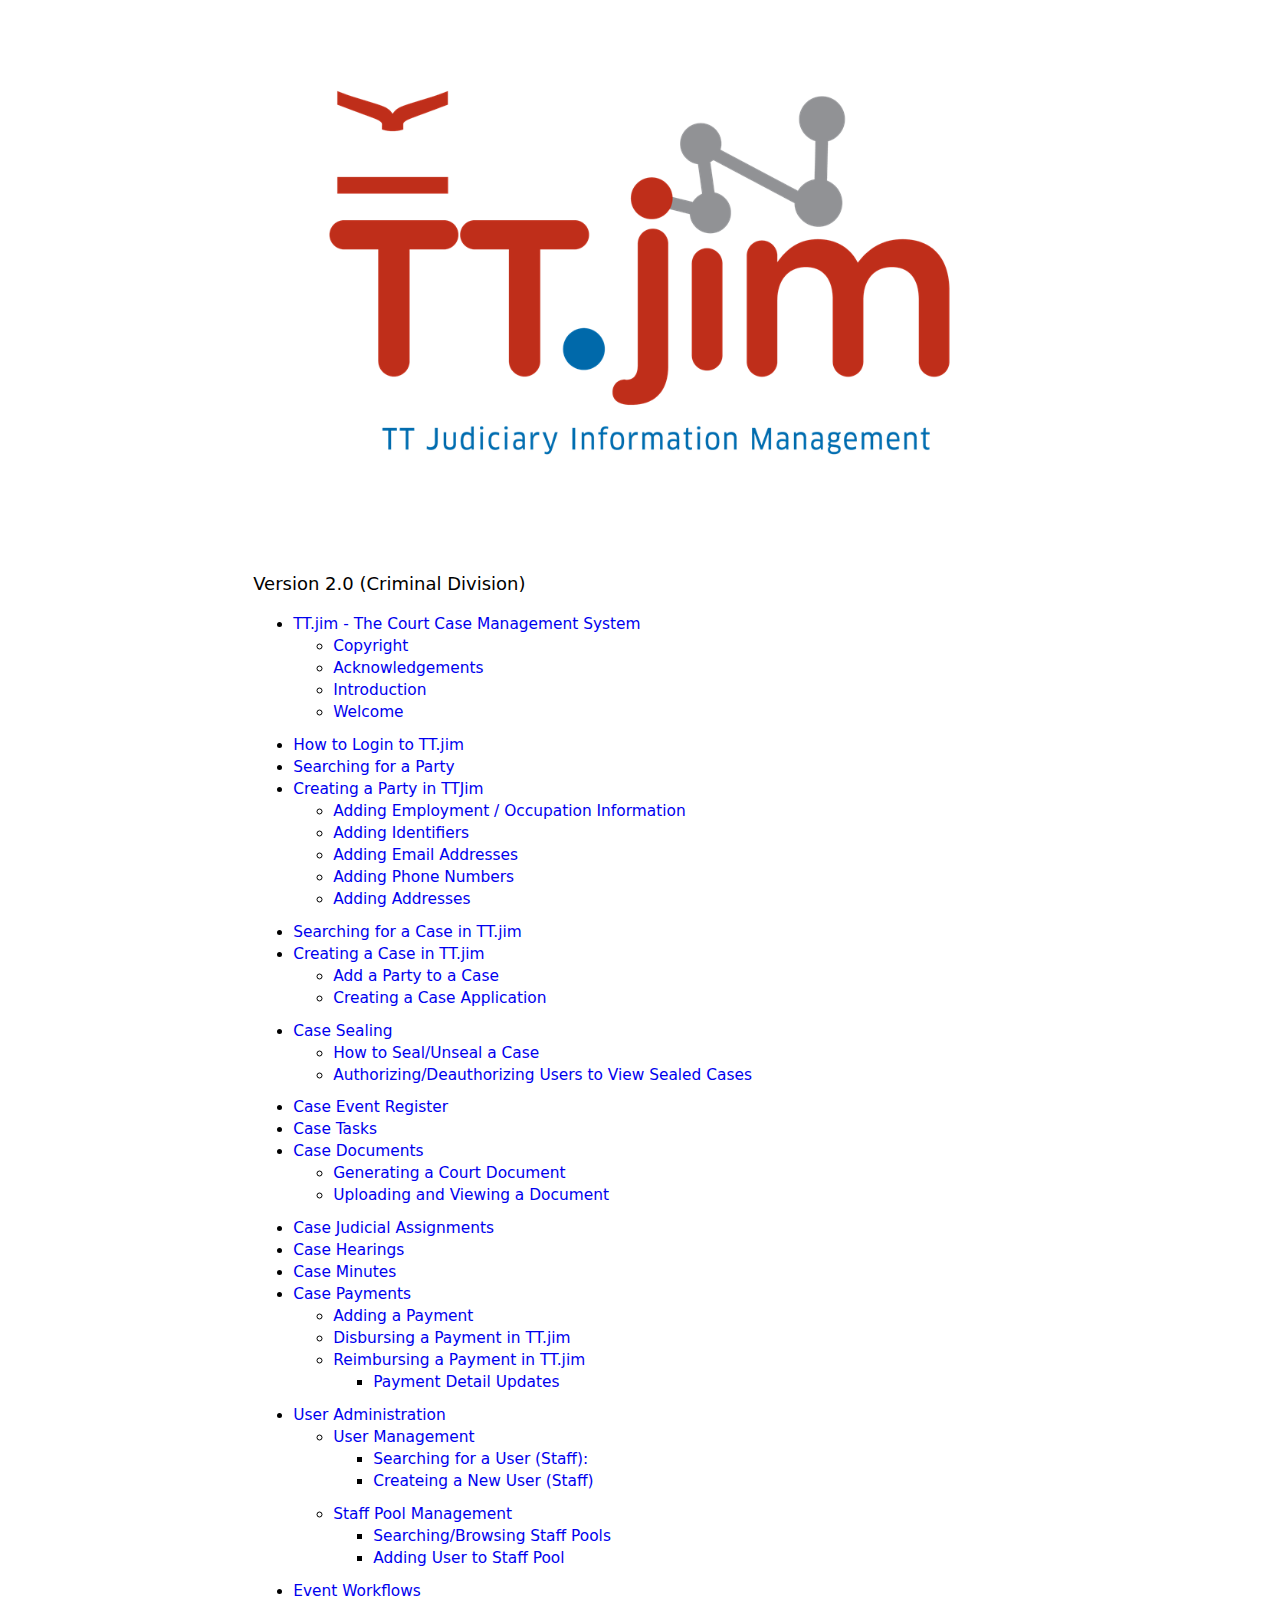
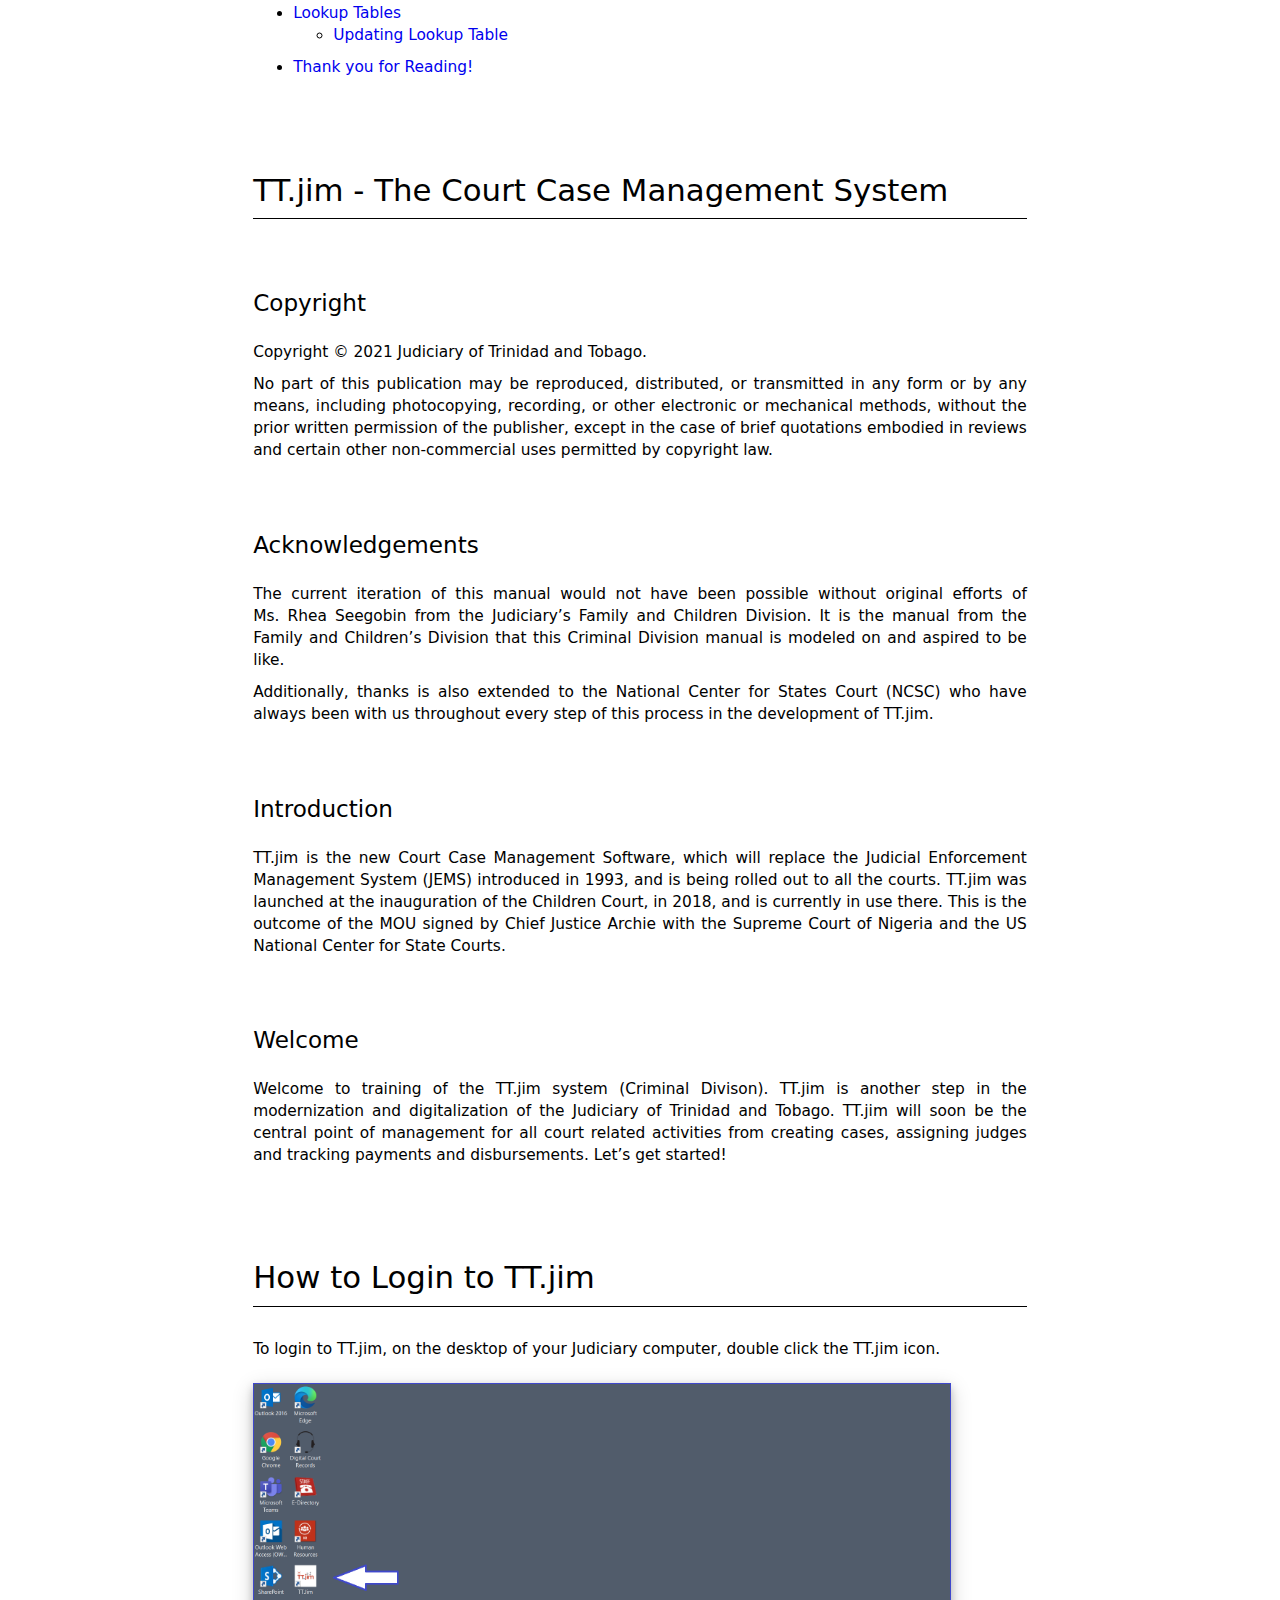
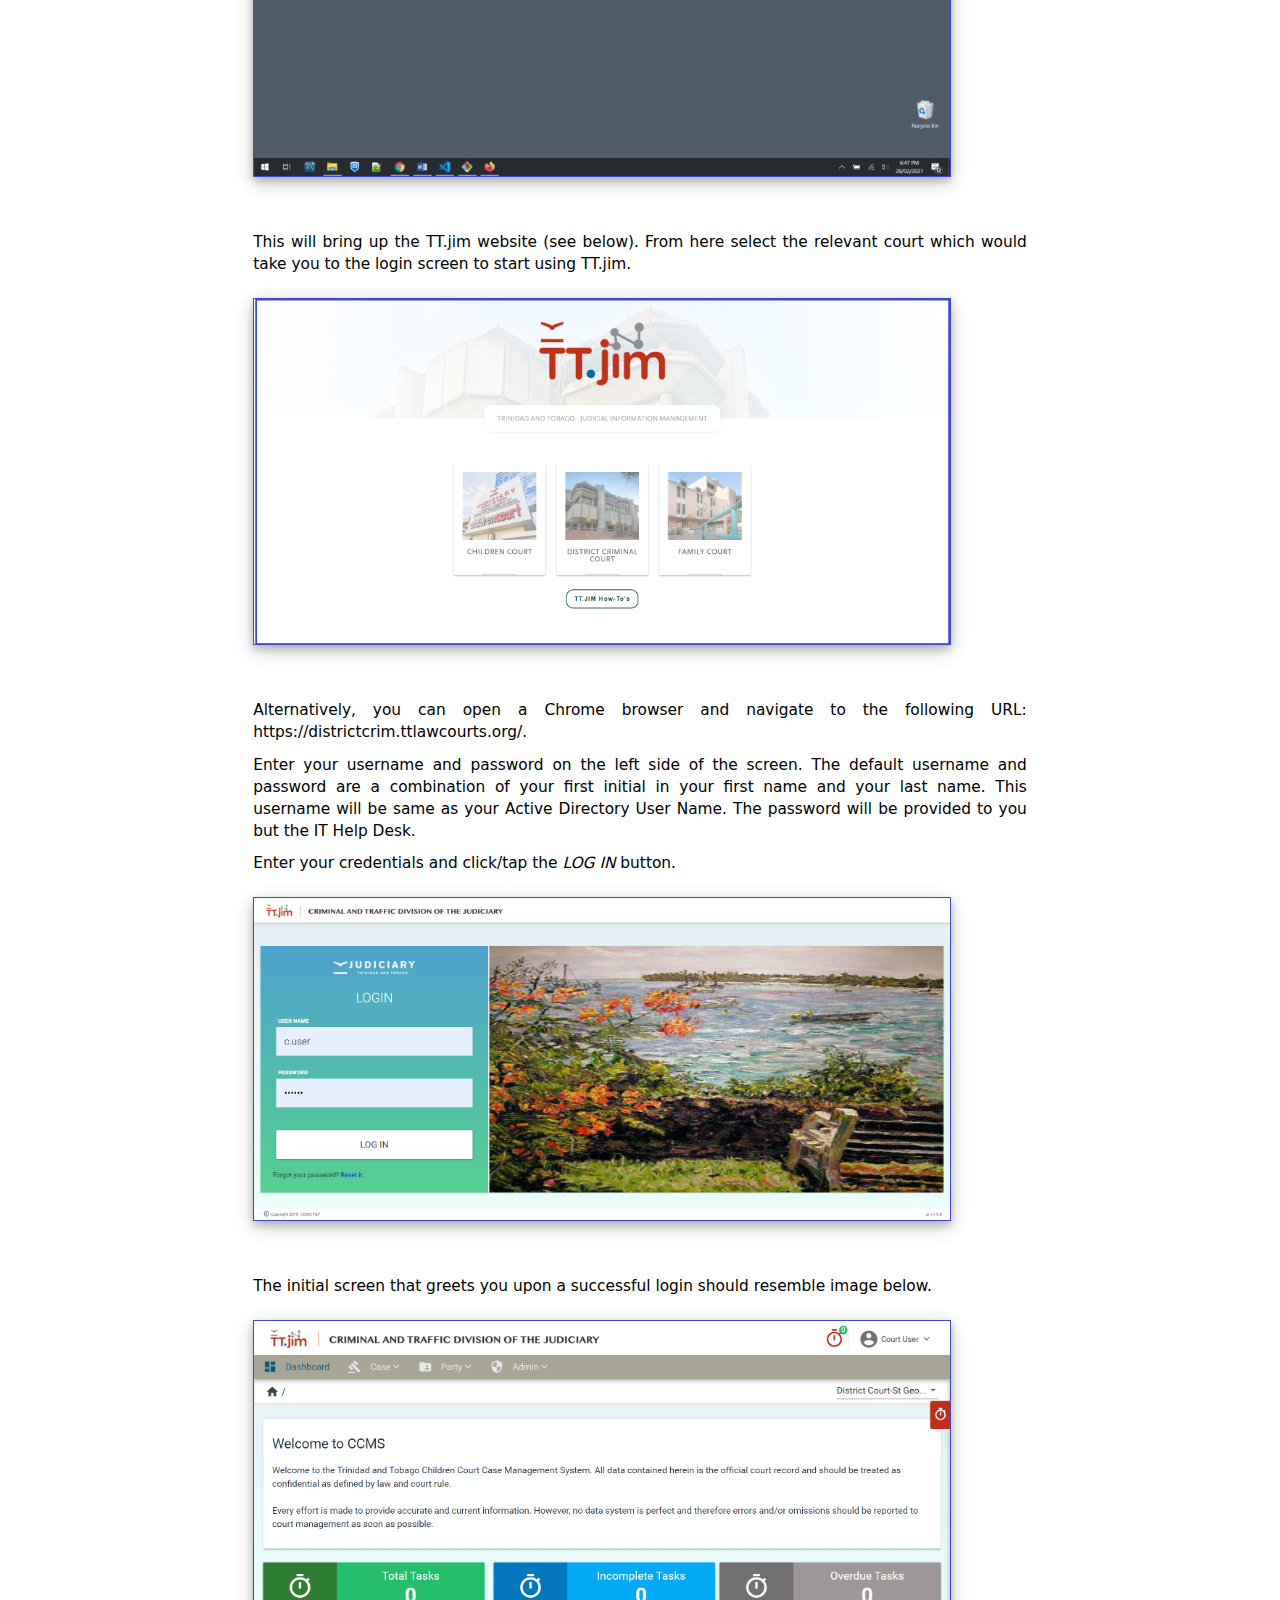
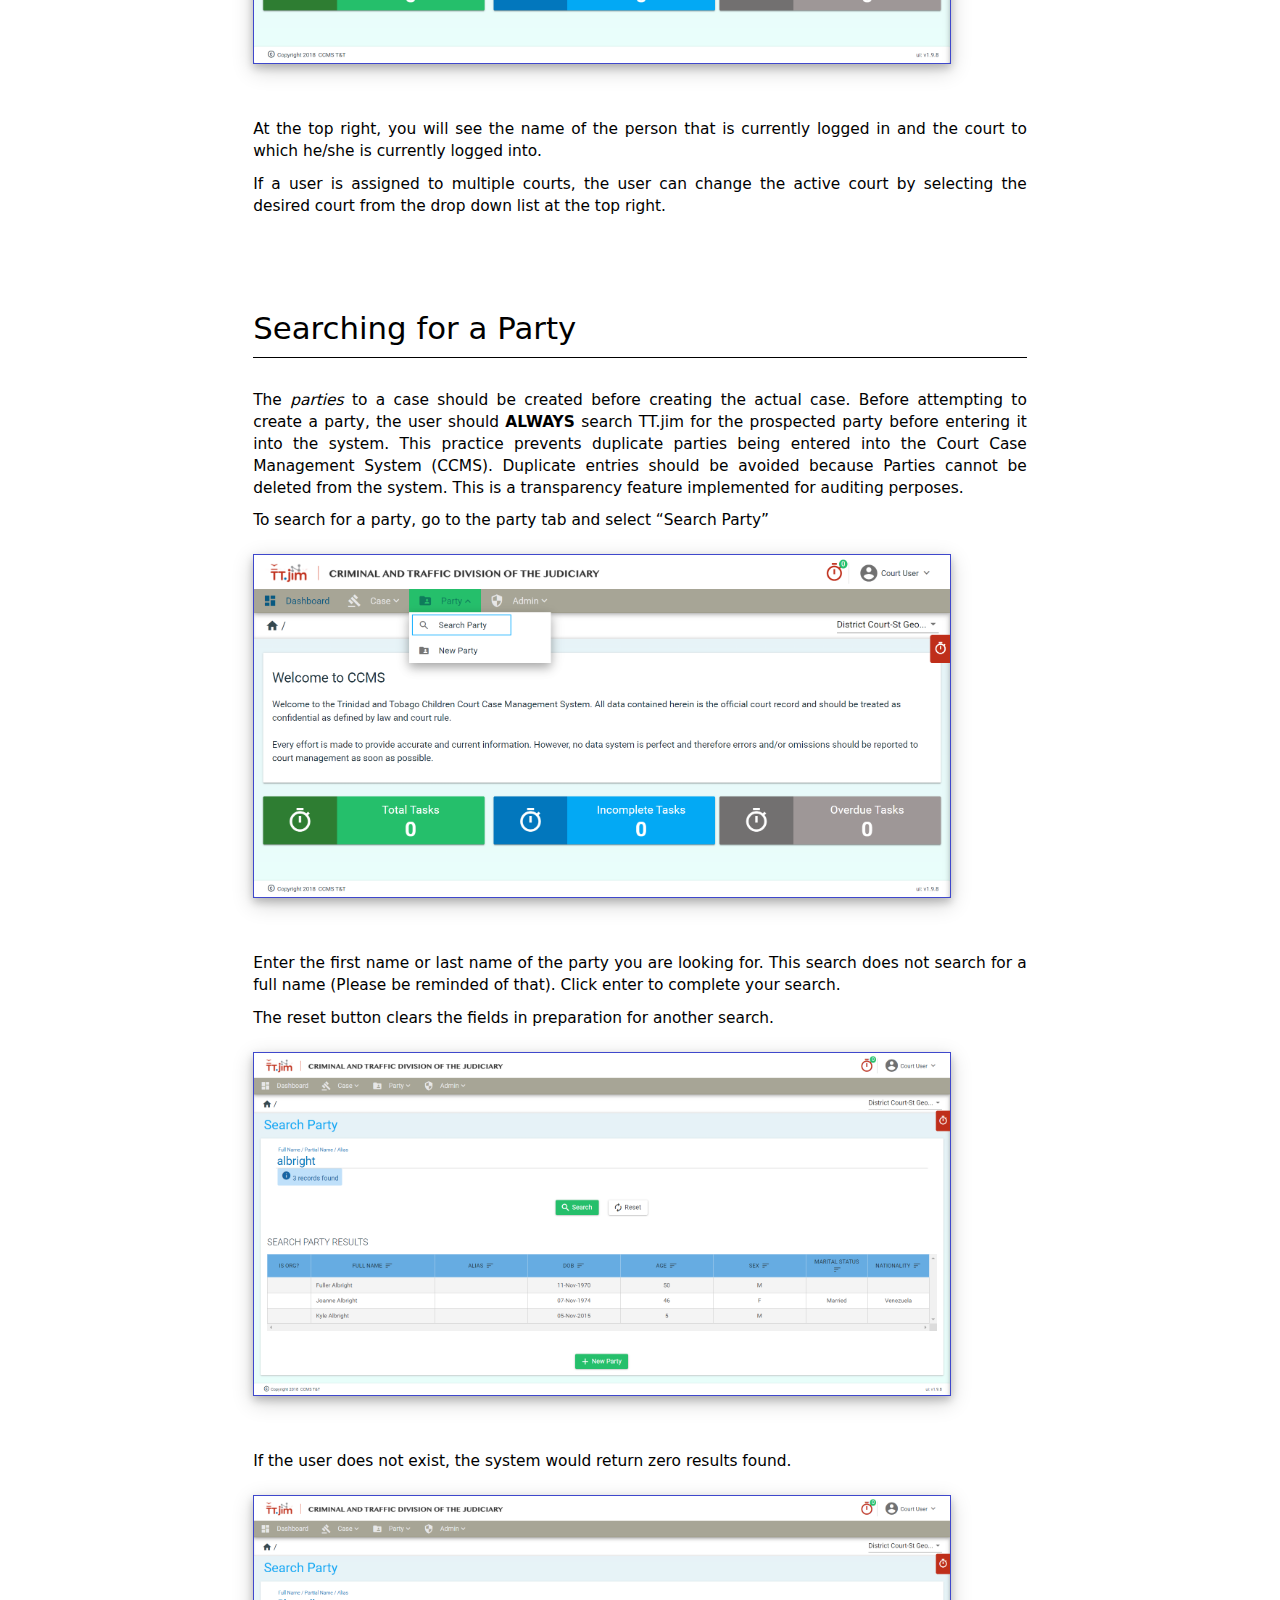
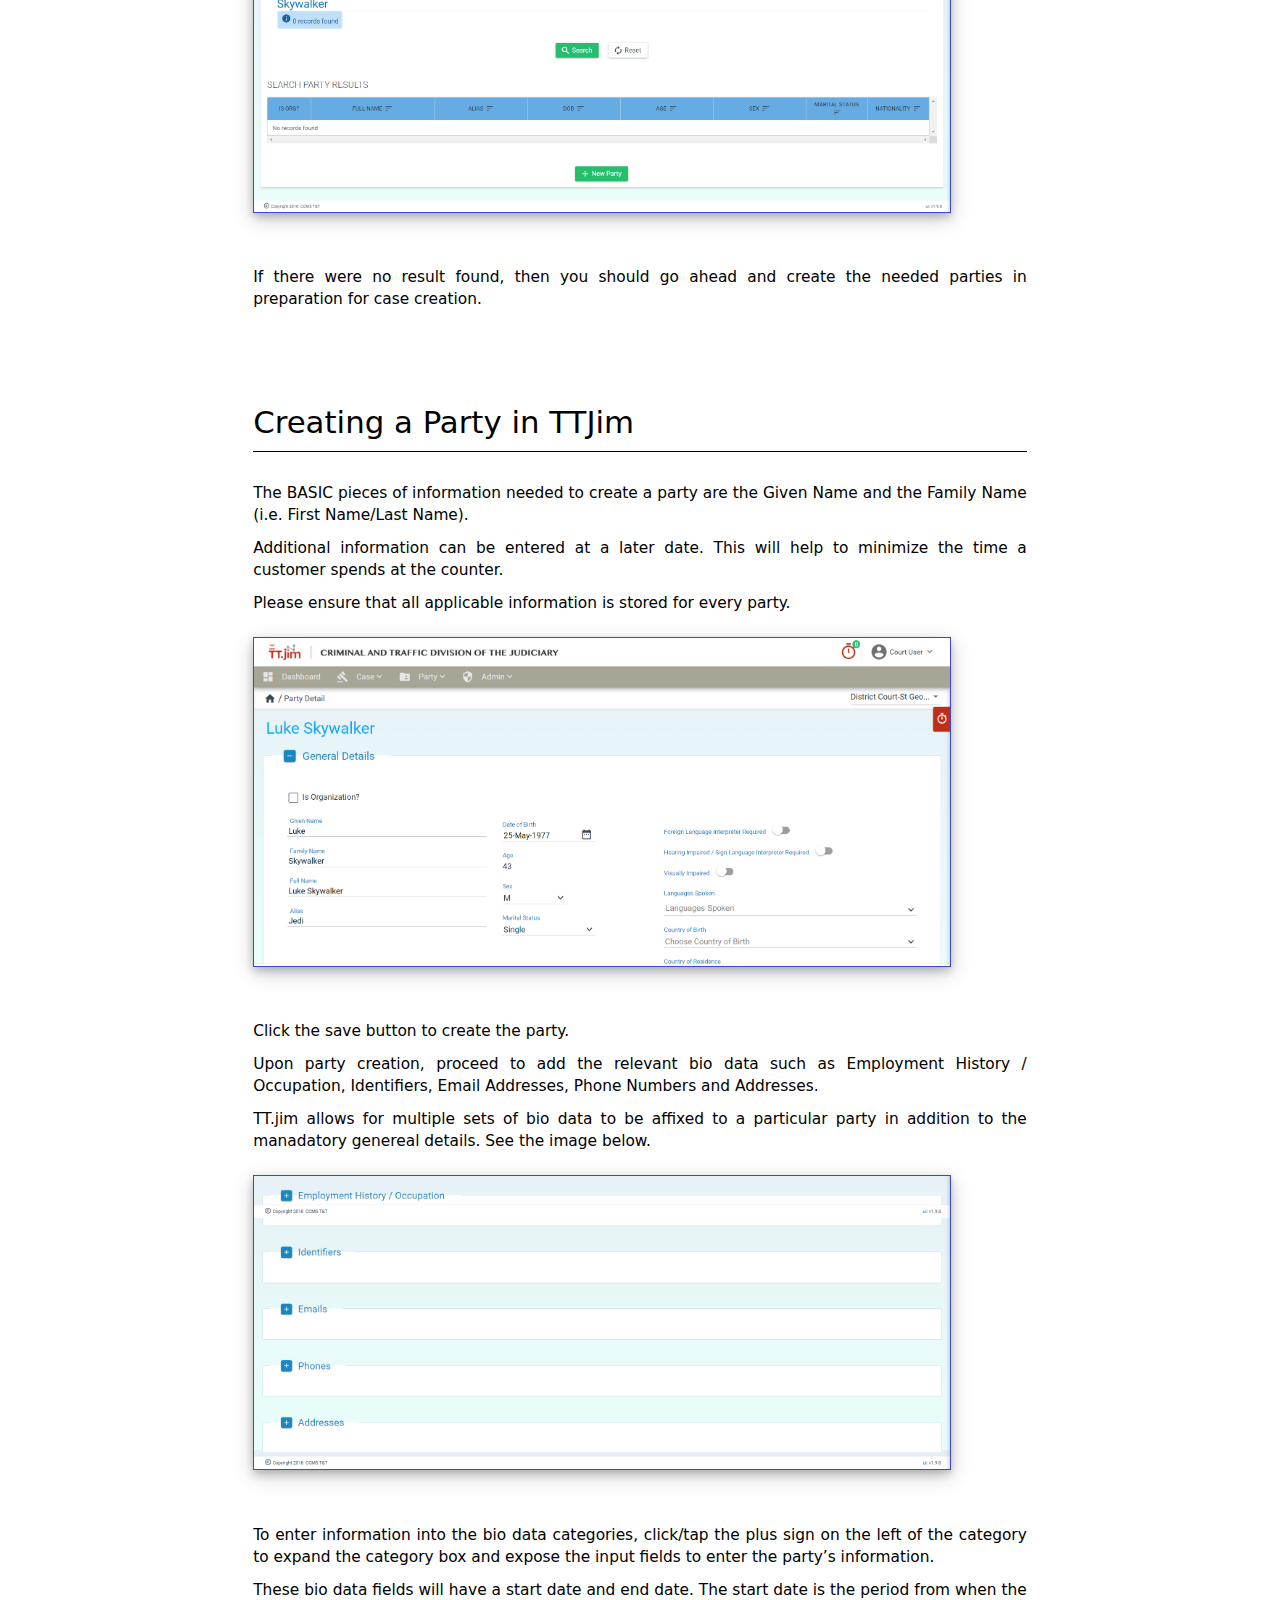
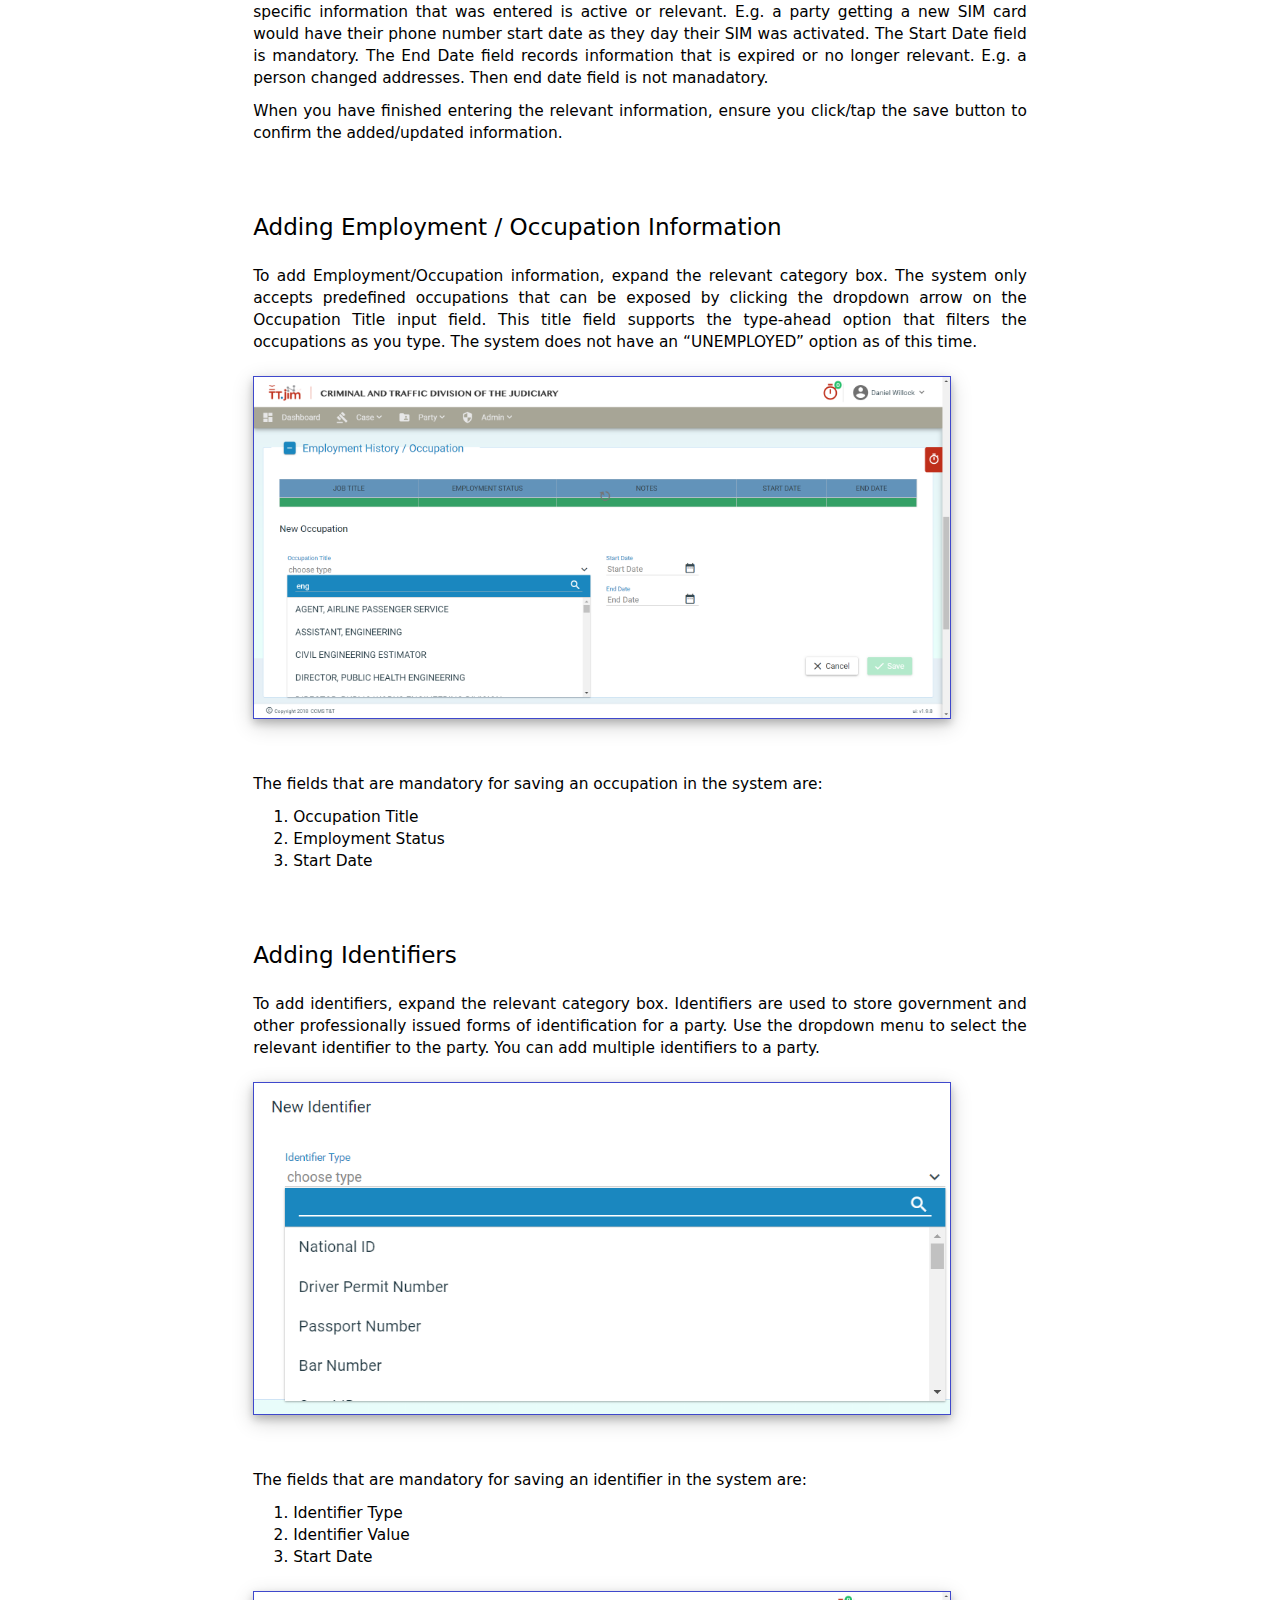
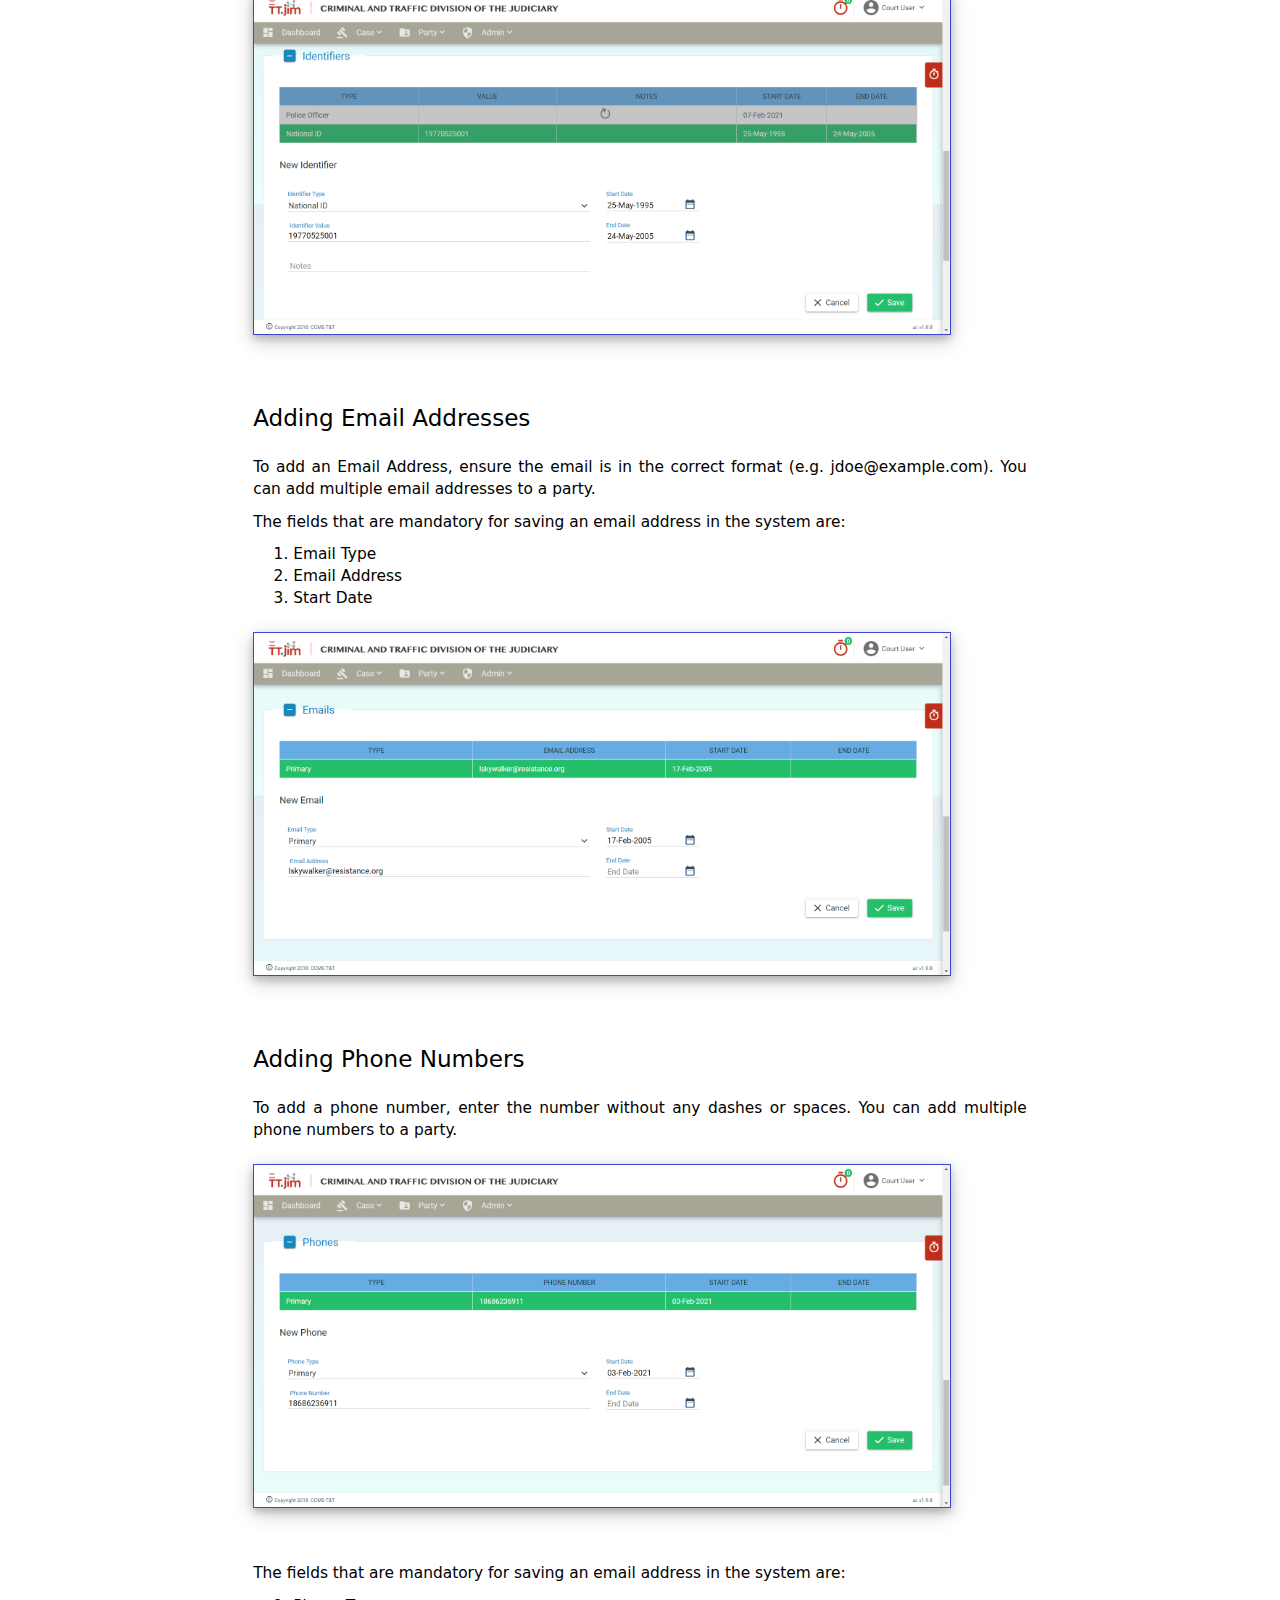
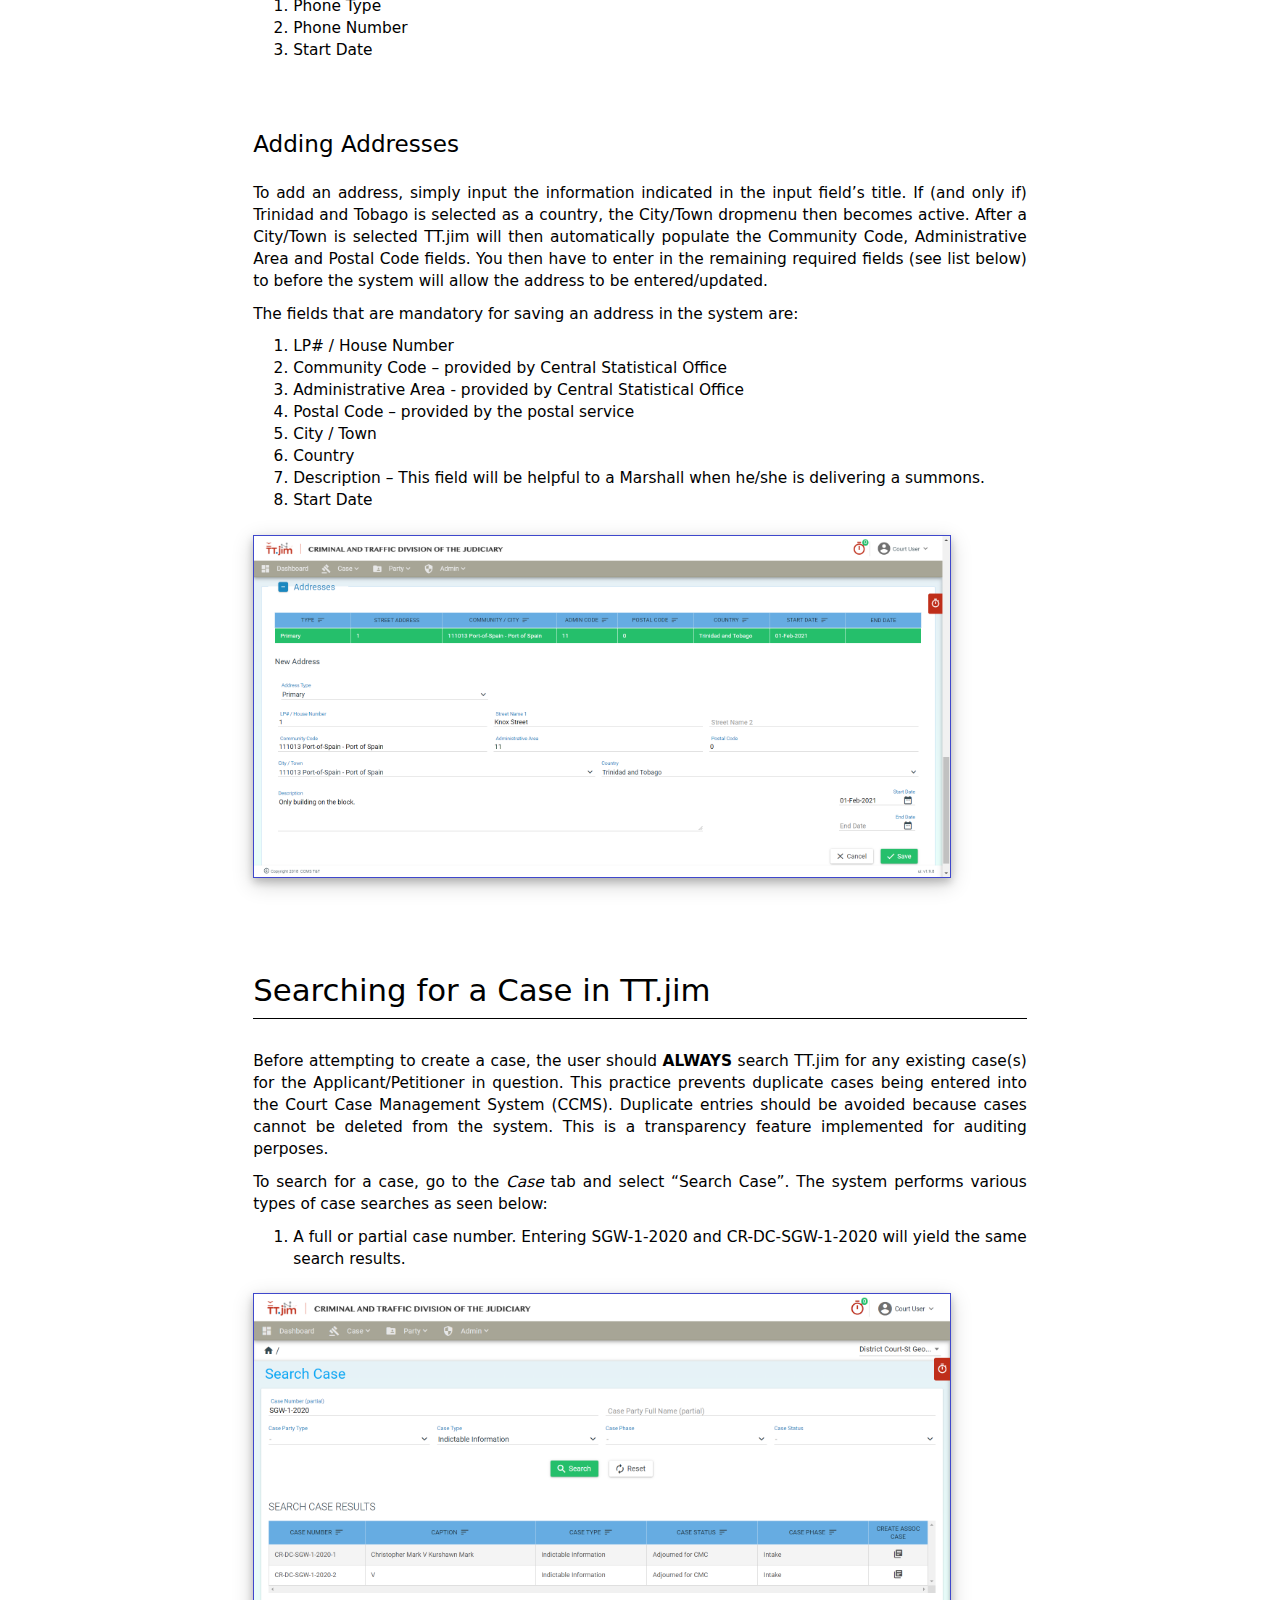
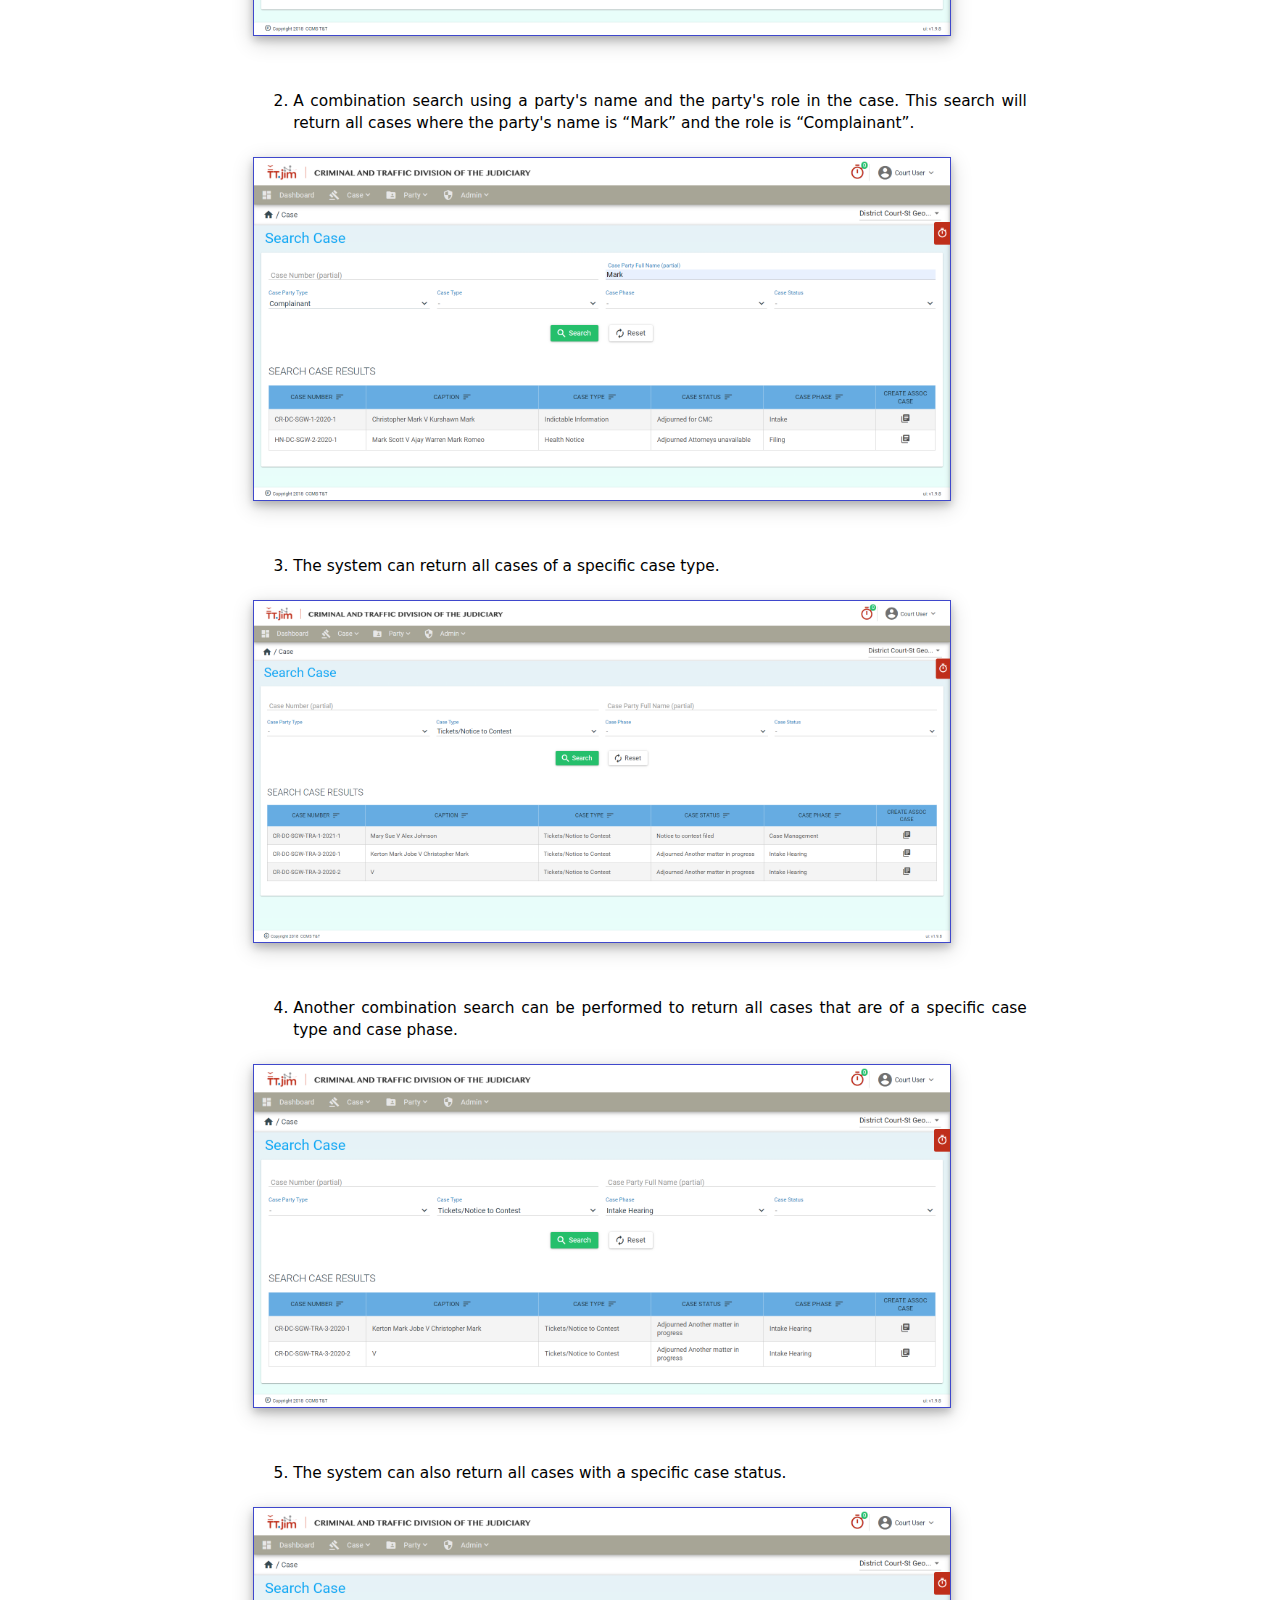
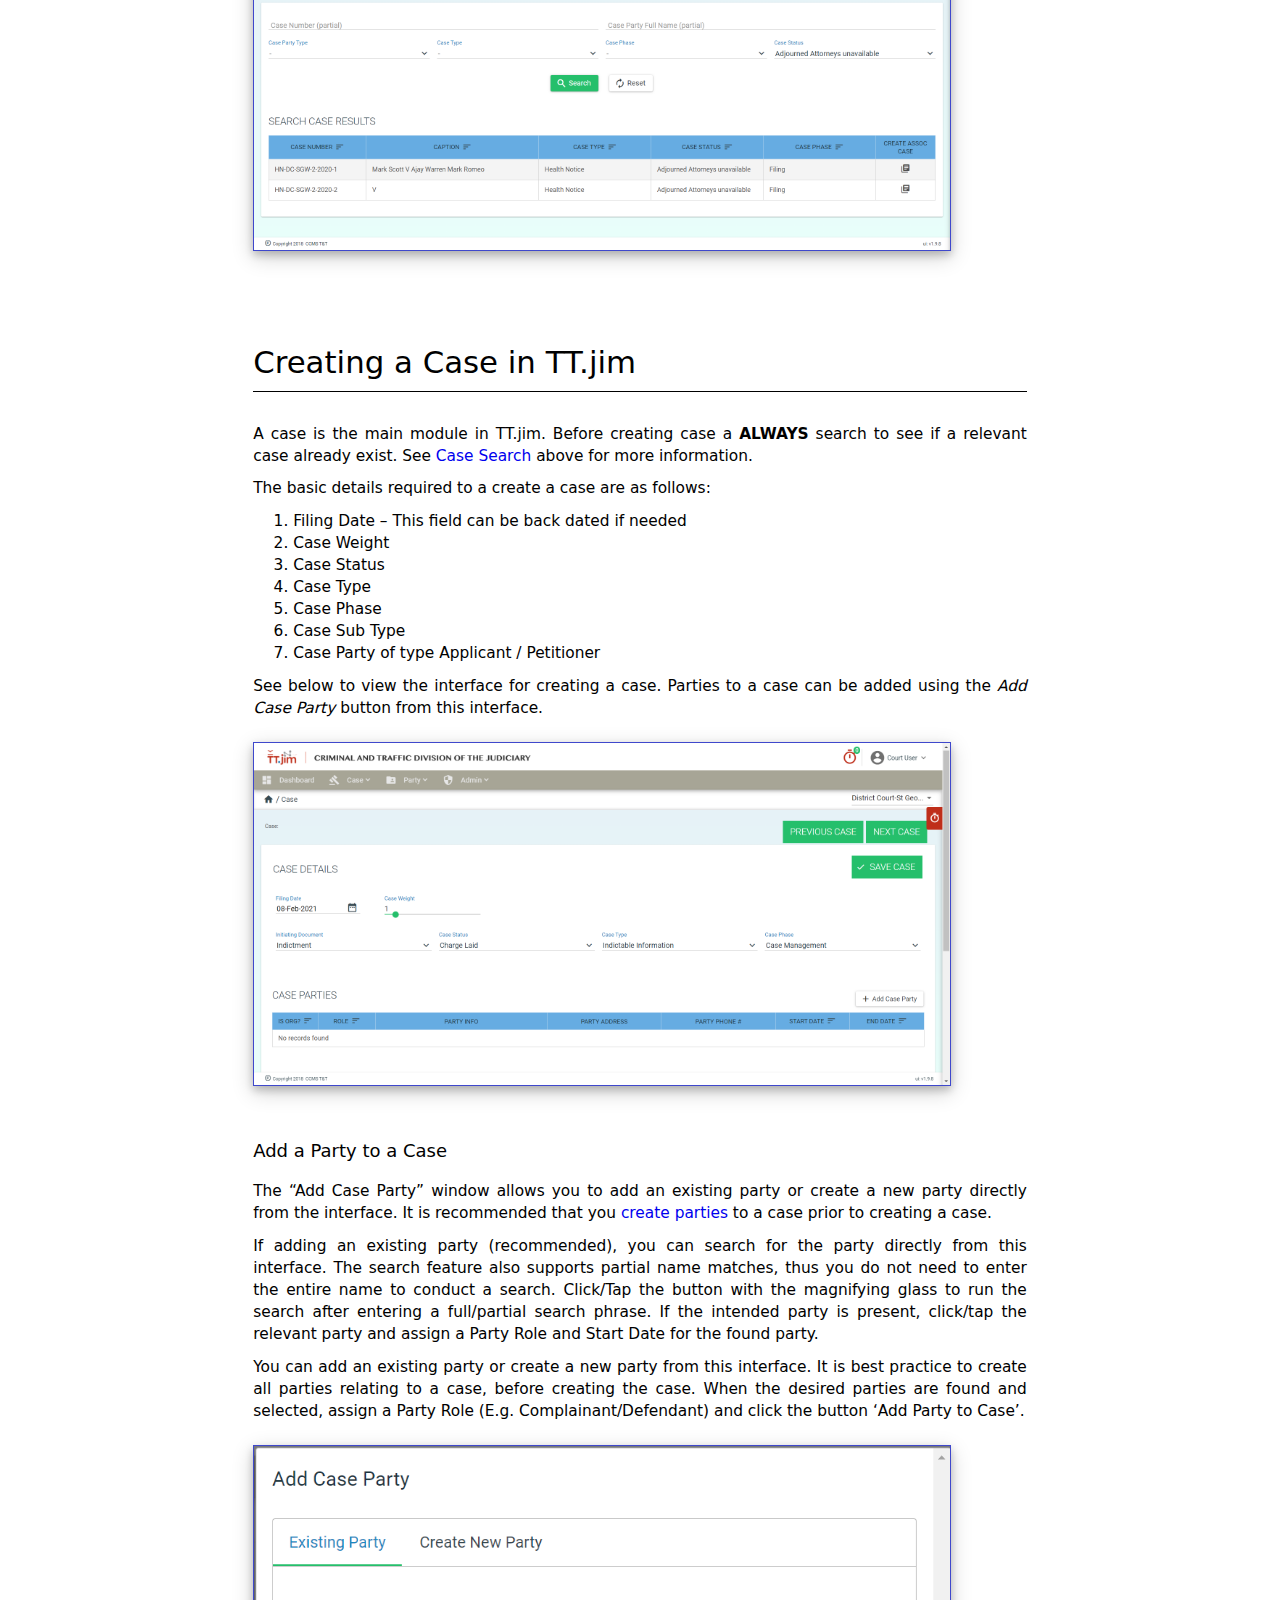
==== manual/index.html @ 5158b9bd "Manual Added" ====
<!DOCTYPE html>
<html xmlns="http://www.w3.org/1999/xhtml" lang="" xml:lang="">
<head>
  <meta charset="utf-8" />
  <meta name="generator" content="pandoc" />
  <meta name="viewport" content="width=device-width, initial-scale=1.0, user-scalable=yes" />
  <title>Criminal Court Training Manual</title>
  <style>
    code{white-space: pre-wrap;}
    span.smallcaps{font-variant: small-caps;}
    span.underline{text-decoration: underline;}
    div.column{display: inline-block; vertical-align: top; width: 50%;}
    div.hanging-indent{margin-left: 1.5em; text-indent: -1.5em;}
    ul.task-list{list-style: none;}
    .display.math{display: block; text-align: center; margin: 0.5rem auto;}
  </style>
  <link rel="stylesheet" href="css\ttjim-manual.css" />
  <link rel="stylesheet" href="css\layout-overrides.css" />
  <!--[if lt IE 9]>
    <script src="//cdnjs.cloudflare.com/ajax/libs/html5shiv/3.7.3/html5shiv-printshiv.min.js"></script>
  <![endif]-->
</head>
<body>

<section>
	<img src="./images/ttjim-logo.png" />
	<h3>Version 2.0 (Criminal Division)</h3>
</section>


<nav id="TOC" role="doc-toc">
<ul>
<li><a href="#tt.jim---the-court-case-management-system">TT.jim - The Court Case Management System</a>
<ul>
<li><a href="#copyright">Copyright</a></li>
<li><a href="#acknowledgements">Acknowledgements</a></li>
<li><a href="#introduction">Introduction</a></li>
<li><a href="#welcome">Welcome</a></li>
</ul></li>
<li><a href="#how-to-login-to-tt.jim">How to Login to TT.jim</a></li>
<li><a href="#searching-for-a-party">Searching for a Party</a></li>
<li><a href="#creating-a-party-in-ttjim">Creating a Party in TTJim</a>
<ul>
<li><a href="#adding-employment-occupation-information">Adding Employment / Occupation Information</a></li>
<li><a href="#adding-identifiers">Adding Identifiers</a></li>
<li><a href="#adding-email-addresses">Adding Email Addresses</a></li>
<li><a href="#adding-phone-numbers">Adding Phone Numbers</a></li>
<li><a href="#adding-addresses">Adding Addresses</a></li>
</ul></li>
<li><a href="#searching-for-a-case-in-tt.jim">Searching for a Case in TT.jim</a></li>
<li><a href="#creating-a-case-in-tt.jim">Creating a Case in TT.jim</a>
<ul>
<li><a href="#add-a-party-to-a-case">Add a Party to a Case</a></li>
<li><a href="#creating-a-case-application">Creating a Case Application</a></li>
</ul></li>
<li><a href="#case-sealing">Case Sealing</a>
<ul>
<li><a href="#how-to-sealunseal-a-case">How to Seal/Unseal a Case</a></li>
<li><a href="#authorizingdeauthorizing-users-to-view-sealed-cases">Authorizing/Deauthorizing Users to View Sealed Cases</a></li>
</ul></li>
<li><a href="#case-event-register">Case Event Register</a></li>
<li><a href="#case-tasks">Case Tasks</a></li>
<li><a href="#case-documents">Case Documents</a>
<ul>
<li><a href="#generating-a-court-document">Generating a Court Document</a></li>
<li><a href="#uploading-and-viewing-a-document">Uploading and Viewing a Document</a></li>
</ul></li>
<li><a href="#case-judicial-assignments">Case Judicial Assignments</a></li>
<li><a href="#case-hearings">Case Hearings</a></li>
<li><a href="#case-minutes">Case Minutes</a></li>
<li><a href="#case-payments">Case Payments</a>
<ul>
<li><a href="#adding-a-payment">Adding a Payment</a></li>
<li><a href="#disbursing-a-payment-in-tt.jim">Disbursing a Payment in TT.jim</a></li>
<li><a href="#reimbursing-a-payment-in-tt.jim">Reimbursing a Payment in TT.jim</a>
<ul>
<li><a href="#payment-detail-updates">Payment Detail Updates</a></li>
</ul></li>
</ul></li>
<li><a href="#user-administration">User Administration</a>
<ul>
<li><a href="#user-management">User Management</a>
<ul>
<li><a href="#searching-for-a-user-staff">Searching for a User (Staff):</a></li>
<li><a href="#createing-a-new-user-staff">Createing a New User (Staff)</a></li>
</ul></li>
<li><a href="#staff-pool-management">Staff Pool Management</a>
<ul>
<li><a href="#searchingbrowsing-staff-pools">Searching/Browsing Staff Pools</a></li>
<li><a href="#adding-user-to-staff-pool">Adding User to Staff Pool</a></li>
</ul></li>
</ul></li>
<li><a href="#event-workflows">Event Workflows</a></li>
<li><a href="#lookup-tables">Lookup Tables</a>
<ul>
<li><a href="#updating-lookup-table">Updating Lookup Table</a></li>
</ul></li>
<li><a href="#thank-you-for-reading">Thank you for Reading!</a></li>
</ul>
</nav>
<!--

![](./images/ttjim-logo.png)
Version 2.0 (Criminal Division)

 -->
<h1 id="tt.jim---the-court-case-management-system">TT.jim - The Court Case Management System</h1>
<h2 id="copyright">Copyright</h2>
<p>Copyright © 2021 Judiciary of Trinidad and Tobago.</p>
<p>No part of this publication may be reproduced, distributed, or transmitted in any form or by any means, including photocopying, recording, or other electronic or mechanical methods, without the prior written permission of the publisher, except in the case of brief quotations embodied in reviews and certain other non-commercial uses permitted by copyright law.</p>
<h2 id="acknowledgements">Acknowledgements</h2>
<p>The current iteration of this manual would not have been possible without original efforts of Ms. Rhea Seegobin from the Judiciary’s Family and Children Division. It is the manual from the Family and Children’s Division that this Criminal Division manual is modeled on and aspired to be like.</p>
<p>Additionally, thanks is also extended to the National Center for States Court (NCSC) who have always been with us throughout every step of this process in the development of TT.jim.</p>
<h2 id="introduction">Introduction</h2>
<p>TT.jim is the new Court Case Management Software, which will replace the Judicial Enforcement Management System (JEMS) introduced in 1993, and is being rolled out to all the courts. TT.jim was launched at the inauguration of the Children Court, in 2018, and is currently in use there. This is the outcome of the MOU signed by Chief Justice Archie with the Supreme Court of Nigeria and the US National Center for State Courts.</p>
<h2 id="welcome">Welcome</h2>
<p>Welcome to training of the TT.jim system (Criminal Divison). TT.jim is another step in the modernization and digitalization of the Judiciary of Trinidad and Tobago. TT.jim will soon be the central point of management for all court related activities from creating cases, assigning judges and tracking payments and disbursements. Let’s get started!</p>
<h1 id="how-to-login-to-tt.jim">How to Login to TT.jim</h1>
<p>To login to TT.jim, on the desktop of your Judiciary computer, double click the TT.jim icon.</p>
<p><img src="./images/ttjim-desktop-icon.png" /></p>
<p>This will bring up the TT.jim website (see below). From here select the relevant court which would take you to the login screen to start using TT.jim.</p>
<p><img src="./images/ttjim-website.png" /></p>
<p>Alternatively, you can open a Chrome browser and navigate to the following URL: https://districtcrim.ttlawcourts.org/.</p>
<p>Enter your username and password on the left side of the screen. The default username and password are a combination of your first initial in your first name and your last name. This username will be same as your Active Directory User Name. The password will be provided to you but the IT Help Desk.</p>
<p>Enter your credentials and click/tap the <em>LOG IN</em> button.</p>
<p><img src="./images/login-screen.png" /></p>
<p>The initial screen that greets you upon a successful login should resemble image below.</p>
<p><img src="./images/welcome-dashboard.png" /></p>
<p>At the top right, you will see the name of the person that is currently logged in and the court to which he/she is currently logged into.</p>
<p>If a user is assigned to multiple courts, the user can change the active court by selecting the desired court from the drop down list at the top right.</p>
<h1 id="searching-for-a-party">Searching for a Party</h1>
<p>The <em>parties</em> to a case should be created before creating the actual case. Before attempting to create a party, the user should <strong>ALWAYS</strong> search TT.jim for the prospected party before entering it into the system. This practice prevents duplicate parties being entered into the Court Case Management System (CCMS). Duplicate entries should be avoided because Parties cannot be deleted from the system. This is a transparency feature implemented for auditing perposes.</p>
<p>To search for a party, go to the party tab and select “Search Party”</p>
<p><img src="./images/party-search.png" /></p>
<p>Enter the first name or last name of the party you are looking for. This search does not search for a full name (Please be reminded of that). Click enter to complete your search.</p>
<p>The reset button clears the fields in preparation for another search.</p>
<p><img src="./images/party-search-result.png" /></p>
<p>If the user does not exist, the system would return zero results found.</p>
<p><img src="./images/party-search-zero-results.png" /></p>
<p>If there were no result found, then you should go ahead and create the needed parties in preparation for case creation.</p>
<h1 id="creating-a-party-in-ttjim">Creating a Party in TTJim</h1>
<p>The BASIC pieces of information needed to create a party are the Given Name and the Family Name (i.e. First Name/Last Name).</p>
<p>Additional information can be entered at a later date. This will help to minimize the time a customer spends at the counter.</p>
<p>Please ensure that all applicable information is stored for every party.</p>
<p><img src="./images/party-details.png" /></p>
<p>Click the save button to create the party.</p>
<p>Upon party creation, proceed to add the relevant bio data such as Employment History / Occupation, Identifiers, Email Addresses, Phone Numbers and Addresses.</p>
<p>TT.jim allows for multiple sets of bio data to be affixed to a particular party in addition to the manadatory genereal details. See the image below.</p>
<p><img src="./images/party-details-extra.png" /></p>
<p>To enter information into the bio data categories, click/tap the plus sign on the left of the category to expand the category box and expose the input fields to enter the party’s information.</p>
<p>These bio data fields will have a start date and end date. The start date is the period from when the specific information that was entered is active or relevant. E.g. a party getting a new SIM card would have their phone number start date as they day their SIM was activated. The Start Date field is mandatory. The End Date field records information that is expired or no longer relevant. E.g. a person changed addresses. Then end date field is not manadatory.</p>
<p>When you have finished entering the relevant information, ensure you click/tap the save button to confirm the added/updated information.</p>
<h2 id="adding-employment-occupation-information">Adding Employment / Occupation Information</h2>
<p>To add Employment/Occupation information, expand the relevant category box. The system only accepts predefined occupations that can be exposed by clicking the dropdown arrow on the Occupation Title input field. This title field supports the type-ahead option that filters the occupations as you type. The system does not have an “UNEMPLOYED” option as of this time.</p>
<p><img src="./images/occupation-save.png" /></p>
<p>The fields that are mandatory for saving an occupation in the system are:</p>
<ol type="1">
<li>Occupation Title</li>
<li>Employment Status</li>
<li>Start Date</li>
</ol>
<h2 id="adding-identifiers">Adding Identifiers</h2>
<p>To add identifiers, expand the relevant category box. Identifiers are used to store government and other professionally issued forms of identification for a party. Use the dropdown menu to select the relevant identifier to the party. You can add multiple identifiers to a party.</p>
<p><img src="./images/identifiers-list.png" /></p>
<p>The fields that are mandatory for saving an identifier in the system are:</p>
<ol type="1">
<li>Identifier Type</li>
<li>Identifier Value</li>
<li>Start Date</li>
</ol>
<p><img src="./images/identifiers-save.png" /></p>
<h2 id="adding-email-addresses">Adding Email Addresses</h2>
<p>To add an Email Address, ensure the email is in the correct format (e.g. jdoe@example.com). You can add multiple email addresses to a party.</p>
<p>The fields that are mandatory for saving an email address in the system are:</p>
<ol type="1">
<li>Email Type</li>
<li>Email Address</li>
<li>Start Date</li>
</ol>
<p><img src="./images/email-save.png" /></p>
<h2 id="adding-phone-numbers">Adding Phone Numbers</h2>
<p>To add a phone number, enter the number without any dashes or spaces. You can add multiple phone numbers to a party.</p>
<p><img src="./images/phone-save.png" /></p>
<p>The fields that are mandatory for saving an email address in the system are:</p>
<ol type="1">
<li>Phone Type</li>
<li>Phone Number</li>
<li>Start Date</li>
</ol>
<h2 id="adding-addresses">Adding Addresses</h2>
<p>To add an address, simply input the information indicated in the input field’s title. If (and only if) Trinidad and Tobago is selected as a country, the City/Town dropmenu then becomes active. After a City/Town is selected TT.jim will then automatically populate the Community Code, Administrative Area and Postal Code fields. You then have to enter in the remaining required fields (see list below) to before the system will allow the address to be entered/updated.</p>
<p>The fields that are mandatory for saving an address in the system are:</p>
<ol type="1">
<li>LP# / House Number</li>
<li>Community Code – provided by Central Statistical Office</li>
<li>Administrative Area - provided by Central Statistical Office</li>
<li>Postal Code – provided by the postal service</li>
<li>City / Town</li>
<li>Country</li>
<li>Description – This field will be helpful to a Marshall when he/she is delivering a summons.</li>
<li>Start Date</li>
</ol>
<p><img src="./images/address-save.png" /></p>
<h1 id="searching-for-a-case-in-tt.jim">Searching for a Case in TT.jim</h1>
<p>Before attempting to create a case, the user should <strong>ALWAYS</strong> search TT.jim for any existing case(s) for the Applicant/Petitioner in question. This practice prevents duplicate cases being entered into the Court Case Management System (CCMS). Duplicate entries should be avoided because cases cannot be deleted from the system. This is a transparency feature implemented for auditing perposes.</p>
<p>To search for a case, go to the <em>Case</em> tab and select “Search Case”. The system performs various types of case searches as seen below:</p>
<ol type="1">
<li>A full or partial case number. Entering SGW-1-2020 and CR-DC-SGW-1-2020 will yield the same search results.</li>
</ol>
<p><img src="./images/search-case-1.png" /></p>
<ol start="2" type="1">
<li>A combination search using a party's name and the party's role in the case. This search will return all cases where the party's name is “Mark” and the role is “Complainant”.</li>
</ol>
<p><img src="./images/search-case-2.png" /></p>
<ol start="3" type="1">
<li>The system can return all cases of a specific case type.</li>
</ol>
<p><img src="./images/search-case-3.png" /></p>
<ol start="4" type="1">
<li>Another combination search can be performed to return all cases that are of a specific case type and case phase.</li>
</ol>
<p><img src="./images/search-case-4.png" /></p>
<ol start="5" type="1">
<li>The system can also return all cases with a specific case status.</li>
</ol>
<p><img src="./images/search-case-5.png" /></p>
<h1 id="creating-a-case-in-tt.jim">Creating a Case in TT.jim</h1>
<p>A case is the main module in TT.jim. Before creating case a <strong>ALWAYS</strong> search to see if a relevant case already exist. See <a href="#searching-for-a-case-in-tt.jim">Case Search</a> above for more information.</p>
<p>The basic details required to a create a case are as follows:</p>
<ol type="1">
<li>Filing Date – This field can be back dated if needed</li>
<li>Case Weight</li>
<li>Case Status</li>
<li>Case Type</li>
<li>Case Phase</li>
<li>Case Sub Type</li>
<li>Case Party of type Applicant / Petitioner</li>
</ol>
<p>See below to view the interface for creating a case. Parties to a case can be added using the <em>Add Case Party</em> button from this interface. <img src="./images/create-case.png" /></p>
<h3 id="add-a-party-to-a-case">Add a Party to a Case</h3>
<p>The “Add Case Party” window allows you to add an existing party or create a new party directly from the interface. It is recommended that you <a href="#creating-a-party-in-ttjim">create parties</a> to a case prior to creating a case.</p>
<p>If adding an existing party (recommended), you can search for the party directly from this interface. The search feature also supports partial name matches, thus you do not need to enter the entire name to conduct a search. Click/Tap the button with the magnifying glass to run the search after entering a full/partial search phrase. If the intended party is present, click/tap the relevant party and assign a Party Role and Start Date for the found party.</p>
<p>You can add an existing party or create a new party from this interface. It is best practice to create all parties relating to a case, before creating the case. When the desired parties are found and selected, assign a Party Role (E.g. Complainant/Defendant) and click the button ‘Add Party to Case’.</p>
<p><img src="./images/add-existing-party.png" /></p>
<p>The party, party role and start date must be entered, otherwise the system would not be able to create a case.</p>
<p>Once the button “Add Party To Case” is clicked, the case will be created.</p>
<p><img src="./images/existing-party-added.png" /></p>
<p>You can proceed to add as many parties to a case as required. Start and End dates can be used to track active parties on a case. For example, an attorney on a case may change from time to time and the start and end date will indicate the current attorney for the case.</p>
<h2 id="creating-a-case-application">Creating a Case Application</h2>
<p>Many applications can be created for the duration of a case. Some of the most common will include applications for granting/updating matters relating to bail.</p>
<p>The figure below shows the application details for an Application for Bail.</p>
<p><img src="./images/case-application-details.png" /></p>
<p>Saving the application details generate the application number. It is a combination of the case number, application type and the sequence number. The details can be edited if needed.</p>
<p><img src="./images/case-applications.png" /></p>
<h1 id="case-sealing">Case Sealing</h1>
<p>Some cases are more sensitive than others. Recognizing this fact, TT.jim allows the option to seal a case, thus restricting access to designated parties. By default, the parties with access to view a sealed case are the Judicial Officers assigned to the case and Registrars of the court.</p>
<p>Registrars are responsible for managing sealed cases. Only a Registrar has permission to seal/unseal a case. Registrars can also add/remove users to a case. After being granted authorization by a Registrar, these users will then be able to access sealed cases.</p>
<p>When searching cases, if a case is sealed, only the Case ID is displayed in the search results while all other fields are marked as <em>Case Sealed</em>. To view a sealed case, select the desired case from the list of cases.</p>
<p><img src="./images/list-sealed-cases.png" /></p>
<p>You will be prompted to enter a password to gain authorization to view the case. If have have been assigned permission to view the sealed case in question, simply enter the same password you used to login to TT.jim and you will be take to the case details page of the sealed case.</p>
<p><img src="./images/seal-case-password.png" /></p>
<h2 id="how-to-sealunseal-a-case">How to Seal/Unseal a Case</h2>
<p>To <strong>seal</strong> a case, you must be logged in as a Registrar. The steps are as follows:</p>
<ol type="1">
<li><p>Click/Tap the “UPDATE ACCESS” button to bring up the Seal Case File windows.</p>
<p><img src="./images/update-case-access.png" /></p></li>
<li><p>Click the “Seal Case” button.</p>
<p><img src="./images/seal-case-file-window.png" /></p></li>
</ol>
<p>When a case is sealed, A caption in a red font will appear at the top of the case indicating the fact that it is sealed.</p>
<p>To <strong>unseal</strong> a case Click/Tap the “UNSEAL CASE” button.</p>
<p><img src="./images/sealed-case.png" /></p>
<h2 id="authorizingdeauthorizing-users-to-view-sealed-cases">Authorizing/Deauthorizing Users to View Sealed Cases</h2>
<p>Judicial Officers assigned to the case as well as Registrars can view a sealed case by default. Additional users can be authorized to view a case by following the steps below:</p>
<ol type="1">
<li><p>Click/Tap the “UPDATE ACCESS” button to bring up the Seal Case File windows.</p></li>
<li><p>Click/Tap the “Add Authorized User” to bring up a list of users.</p>
<p><img src="./images/seal-case-file-window.png" /></p></li>
<li><p>Select the user you want to authorize to view the sealed case.</p>
<p><img src="./images/select-authorized-case-user.png" /></p></li>
<li><p>Click/Tap the “Save Authorized Users” button after you have finished adding all the desired authorized users.</p>
<p><img src="./images/save-authorized-case-user.png" /></p></li>
</ol>
<h1 id="case-event-register">Case Event Register</h1>
<p>TT.jim’s Event Register allows us to track all changes in a case. The event filter is user friendly and it is type ahead to help a user filter the specific events that he/she is looking to find.</p>
<p><img src="./images/case-register.png" /></p>
<p>All changes to a case are recorded in the event register and it is publicly available to all users in the system.</p>
<h1 id="case-tasks">Case Tasks</h1>
<!-- # Manual Task Creation, Assignment and Management -->
<p>Task in TT.jim can be created as a result of an event workflow or be created manually by a supervisor and assigned to a specific group. A group can consist of one or more staff members.</p>
<p>To manually create a task, click/tap the “Add Case Task” button to bring up the “Case Task Details” window. Enter the information as indicated in the input field headings, then click “Save Task” to finalize your entry. When a case is save it will show up in the list of case tasks on the main case page.</p>
<p><img src="./images/case-tasks.png" /></p>
<p>When a case task is added it can be assigned to a staff pool. When a task is assigned to a staff pool, all members of that group will be notified of the pending task by having it show up in their workbasket.</p>
<p>The workbasket is TT.jim’s group todo list where a user can view all pending case tasks. It can be accessed by clicking the red clock icon on the far right of the window. Only taks assigned to your group will show up in the workbasket.</p>
<p><img src="./images/work-basket.png" /></p>
<p>While task are assigned to a group, a user can claim responsibility for a task by <em>checking it out</em>. When a task is checked out the system will record the person that checked out the task. When a task is checked out this information is visible to all users in the system.</p>
<p><img src="./images/task-list.png" /></p>
<p>A user that is assigned the role of Court Staff will only be allowed to edit the task details, mark a task as checked out and mark a task a completed.</p>
<p><img src="./images/case-task-details.png" /></p>
<p>A supervisor will have the permission to change all the task details prior to the task being marked as completed. When a task is marked as completed the system records the person that completed the task and the date and time that the task was completed</p>
<p><img src="./images/case-tasks-completed.png" /></p>
<p>All task details are locked when a task is marked as completed.</p>
<p><img src="./images/case-tasks-locked.png" /></p>
<h1 id="case-documents">Case Documents</h1>
<p>A case can have many documents attached to it. These documents may be generated from a standardized document template or uploaded to the system. When uploading documents to a case the document must be in <strong>PDF</strong> format (i.e. not doc/docx such as Microsoft Word). There are no restrictions on the amount of documents that can be attached to a case. Documents generated/uploaded cannot be removed from the system even if it was attached to a case in error. To add the correct document, a new document must to generated/uploaded. Both documents will remain on the server auditing purposes and future reference.</p>
<h2 id="generating-a-court-document">Generating a Court Document</h2>
<p>Choosing the document you want to create for a case is simple. Select it from the Generate Document drop down menu on the left. When you have finished selecting the correct one click the Generate button.</p>
<p><img src="./images/generate-document.png" /></p>
<!-- ![]() -->
<p>Microsoft word will automatically open up and the template document would come up. Click on the ‘Enable Editing’ button.</p>
<!-- ![]() -->
<p>The particulars can be entered into the word document. Hitting the tab key will keep moving to the fields that need to be filled in. When you are finished do not save the document on the machine. You need to upload the document by clicking on the macro button.</p>
<!-- ![]() -->
<!-- ![]() -->
<p>Click save button to complete the upload. When the document is uploaded successfully, it will show up as a court document in the document listing.</p>
<!-- . ![]() -->
<p>Refresh the browser and search for the document that you just generated.</p>
<!-- ![]() -->
<p>Click on the document and it would be opened as a read only PDF file. Changes are not allowed to be made to an order. If a mistake is made, the order has to be regenerated.</p>
<h2 id="uploading-and-viewing-a-document">Uploading and Viewing a Document</h2>
<p>There are two categories of documents that can be uploaded in TTjim, Filings and Court Documents.</p>
<p>The user needs to select the category and the document type. In this case it is a filing document with the document type “Bail Application”.</p>
<p><img src="./images/choose-to-upload.png" /></p>
<p>Click on the choose button and select the PDF file that you wish to upload. When the document is uploaded successfully it will show up in the document listing.</p>
<p>Documents can be filtered by the categories, All, Filings and Court Documents.</p>
<p>The system can return all documents with a partial name using the fuzzy search function.</p>
<p>The search below returns all document that are of Filings that contain the word “Petition” in the document name.</p>
<p><img src="./images/document-listing.png" /></p>
<p>In order to view the document, simply click on the document name and it will open as a PDF.</p>
<h1 id="case-judicial-assignments">Case Judicial Assignments</h1>
<p>Every case needs to be assigned to a Judicial Officer (JO). Select the tab, <img alt="Judicial Assignments" src="./images/judicial-assignments-icon.png" width="150" />, and enter the judicial officer's start date. If a case is reassigned to a new judicial officer, enter the end date for that particular JO and enter the details for the new JO.</p>
<p><img src="./images/save-judicial-assignment.png" /></p>
<p>After the judicial officer is saved, it will show up below in the system.</p>
<p><img src="./images/judicial-assignees.png" /></p>
<h1 id="case-hearings">Case Hearings</h1>
<p>Click on the Hearings icon at the bottom of the screen. The details for a hearing can be entered via the Add New Hearing Module. When you are finished entering the details please click on the “Save Hearing” Button.</p>
<p><img src="./images/add-hearing.png" /></p>
<p>The hearing will show up as seen below when it has been saved.</p>
<p><img src="./images/list-hearings.png" /></p>
<h1 id="case-minutes">Case Minutes</h1>
<p>The mandatory fields needed to add a minute are</p>
<ol type="1">
<li>The hearing date</li>
<li>The minute date, automatically populated with the system date and time</li>
<li>The judicial officer</li>
<li>General Minutes</li>
</ol>
<p><img src="./images/add-minute.png" /></p>
<p>Appearances, Order, Exhibits and witnesses are not mandatory.</p>
<p>After a minute is added to the system, you can edit</p>
<ol type="1">
<li>General Minutes</li>
<li>Order</li>
<li></li>
</ol>
<h1 id="case-payments">Case Payments</h1>
<p>The payments module is used to record payments in/out of the court. It should be noted that the feature set of the payments module is currently limited to bookkeeping. In other words, the payments module is not used to transfer/receive payments but to record payments/disbursements that were sent/received.</p>
<p>This payment module records payment information such as Payment Methods, Payment Types, Date of Payment and the amount paid.</p>
<h2 id="adding-a-payment">Adding a Payment</h2>
<p>To add a payment in TT.jim scroll to the bottom of the case and click/tap the <em>Payments and Disbirsements</em> Tab and then click/tap the <em>Add Payment</em> button.</p>
<p><img src="./images/list-payments-empty.png" /></p>
<p>When the Add Payment option is selected the Payment &amp; Disbursement Details window should popup. It is from this window that all the payment details relevant to the case can be entered. See below.</p>
<p><img src="./images/add-payment.png" /> Figure: Processing a payment using CourtPay</p>
<p>While using the payments module, you should take note of the following:</p>
<ul>
<li>A processing fee is only displayed for the Payment Method “Court Pay”.</li>
<li>At least one payment detail must be entered for the payment to be saved in the system.</li>
<li>The option for disbursement only appears after a payment is saved, since a disbursement does not happen on the same day the payment was processed.</li>
<li>The total amount paid in by the customer must match the customer payment total in the Payment and Disbursement Details Section. If it does not match you will get a prompt indicating such and the payment will not be saved in TT.jim.</li>
</ul>
<p>Only when the above criteria are met, can the payment be saved in TT.jim. A court staff user has access to edit the payment details prior to a disbursement. The payment type can only be edited by a supervisor after a payment is entered.</p>
<p><img src="./images/list-payments.png" /> Figure: List of payments added to TT.jim</p>
<h2 id="disbursing-a-payment-in-tt.jim">Disbursing a Payment in TT.jim</h2>
<p>A payment can only be disbursed after it was first <a href="#adding-a-payment">added</a> to TT.jim. To disburse a payment the user has to select the payment under the Payments and Disbursements tab.</p>
<p>Disbursement options are only shown for the “Compensation” payment type.</p>
<p>Once a disbursement date is entered the disbursement checkbox appears. Select the checkbox and the system will prompt you to verify that you want to disburse this payment</p>
<figure>
<img src="./images/" alt="Add Disbursement" /><figcaption aria-hidden="true">Add Disbursement</figcaption>
</figure>
<p>Once this payment is saved, they system records the person that made the disbursement and the date and time that the payment was disbursed.</p>
<p>A supervisor will have the necessary permissions to edit a payment even after it was disbursed. This allows for the correction of any erroneously entered payment infromation.</p>
<h2 id="reimbursing-a-payment-in-tt.jim">Reimbursing a Payment in TT.jim</h2>
<p>A user that is assigned the role of a supervisor will have the permission necessary to reimburse a payment. To reimburse the payment simply uncheck the checkbox, “Payment Disbursed” and the date of disbursement will automatically be set to null and the system will prompt the user to this effect. Click the “save payment” button to complete the reimbursement.</p>
<figure>
<img src="./images/" alt="Disburse Payment" /><figcaption aria-hidden="true">Disburse Payment</figcaption>
</figure>
<p>The fields “Payment Disbursed By” and “Date of Disbursement” will both be set to null to reflect the reimbursement.</p>
<p>The payment history tab shows all the payment details/breakdown for a specific case in the system</p>
<figure>
<img src="./images/" alt="Payment History" /><figcaption aria-hidden="true">Payment History</figcaption>
</figure>
<p>This is updated as additional payments are recorded for a case.</p>
<h3 id="payment-detail-updates">Payment Detail Updates</h3>
<p>The Event Register records all changes to case information including updates to payment information. The event register records payment creation and payment updates. These payment updates are recorded in six categories. See the figure below.</p>
<figure>
<img src="./images/payment-update-types.png" alt="payment-update-types" /><figcaption aria-hidden="true">payment-update-types</figcaption>
</figure>
<p>Figure: Registered Payment Events</p>
<p>When a specific filter is applied the payments on that case with the changes are shown in the event register. The system records the date and time that the changes were performed and the user that made the change. This information will be used to track accountability and it will help with the auditing process.</p>
<!-- ![]() -->
<!-- ![]() -->
<h1 id="user-administration">User Administration</h1>
<p>TT.jim provides an interface to handle common administration functions from creating users, managing event workflows and reloading lookup tables.</p>
<p>This administrative interface is restricted only to authorized staff users as determined by their assigned roles.</p>
<figure>
<img src="./images/admin-tab.png" alt="Administration Tab" /><figcaption aria-hidden="true">Administration Tab</figcaption>
</figure>
<h2 id="user-management">User Management</h2>
<p>The user management interface allows for the searching and creation of staff users on the TT.jim system. It should be noted that this is different from the user profiles that are created using the party tab. Users created in the Admin interface are staff users that would be using the TT.jim system while users created using the Party interface are persons that are related to a court case.</p>
<h3 id="searching-for-a-user-staff">Searching for a User (Staff):</h3>
<p>To search for a user enter a first name or last name in the search box and click/tap the search button. Partial names are also acceptable. The system will then return a list of results that match the search criteria or indicate if no results were found.</p>
<figure>
<img src="./images/search-user.png" alt="search staff users" /><figcaption aria-hidden="true">search staff users</figcaption>
</figure>
<h3 id="createing-a-new-user-staff">Createing a New User (Staff)</h3>
<p>If a user is not found after a search one, you can then create a new user. When creating a user input the standard bio data such as names and email address, then assign a password.</p>
<p>Additionally, assign the user to a court that they represent and the role they will play. TT.jim supports the following roles:</p>
<ol type="1">
<li>Accounting Assistant</li>
<li>Assistant Registrar &amp; Deputy Marshal</li>
<li>Assistant Registrar and Deputy Marshall</li>
<li>Case Management Officer</li>
<li>Clerical assistance to Court Manager</li>
<li>Counter Clerk</li>
<li>Counter Supervisor</li>
<li>Court Manager</li>
<li>Court Staff</li>
<li>Front Desk and Counter</li>
<li>IT - Full access</li>
<li>Judicial Officer</li>
<li>Marshall</li>
<li>Pre Hearing</li>
<li>Read Only</li>
<li>Records Supervisor</li>
<li>Registrar</li>
<li>TGO - Power User</li>
<li>Typist / Data Entry</li>
<li>Verification Officers</li>
</ol>
<figure>
<img src="./images/create-user.png" alt="create staff users" /><figcaption aria-hidden="true">create staff users</figcaption>
</figure>
<h2 id="staff-pool-management">Staff Pool Management</h2>
<p>To simplify the management of users, TT.jim supports the use of staff pools to group users. This grouping is particularly useful for making various task visible to a whole class of staff.</p>
<h3 id="searchingbrowsing-staff-pools">Searching/Browsing Staff Pools</h3>
<p>You can browse the short list of staff pools using the scrollbar at the right or run a search for a pool using the search bar provided.</p>
<figure>
<img src="./images/search-staff-pool.png" alt="create staff users" /><figcaption aria-hidden="true">create staff users</figcaption>
</figure>
<h3 id="adding-user-to-staff-pool">Adding User to Staff Pool</h3>
<p>Once an appropriate Staff Pool is determined, you can add users to a the selected staff pool.</p>
<p>TT.jim has the following staff pools: 1. Bail Management Unit 2. Bail Officer 3. Clerk Typists 4. Counter and Front Desk 5. Court Managers and Assistant Court Managers 6. Data Entry and Imaging Officer 7. Dispatch Management Unit 8. District Clerk of the Peace 9. Front Desk (only) - Further Data Entry and Imaging 10. JSO &amp; Ass. JSO 11. Judgement and Orders, Warrants, Summons etc. Unit 12. Judicial Support Officer (JSO) 13. Judicial Team 14. Justice of the Peace 15. Listing Unit 16. Magistracy Registrar 17. Magistracy Registrar and Clerk of the Court 18. Monitoring and Follow Up 19. Records Management Unit 20. Records Officer 21. Revenue Activities Unit 22. Statistical Unit 23. Transcriptionist 24. Verification Officers 25. Witness and Courtroom Support Unit</p>
<figure>
<img src="./images/add-staff-to-pool.png" alt="Add to staff pool" /><figcaption aria-hidden="true">Add to staff pool</figcaption>
</figure>
<h1 id="event-workflows">Event Workflows</h1>
<p>Event workflows determine the event or sequence of events that must occur when another action is initiated/completed. For example (contrived), take the <em>Case Created</em> Event. This event triggers two task: Calendar Next Date and Execution of Warrant. Hence, these task will be automatically populated in the task tab when a case is created and show up in the workbasket of all users connected in the <a href="#staff-pool-management">staff pool</a> associated with that case. It will even display how much time it should take to complete each task</p>
<figure>
<img src="./images/event-workflows.png" alt="event workflows" /><figcaption aria-hidden="true">event workflows</figcaption>
</figure>
<h1 id="lookup-tables">Lookup Tables</h1>
<p>Lookup tables manage all the reference data used to populate the multitude of dropdown menu options present in TT.jim.</p>
<p>For example when creating a case and one must choose a <em>case type</em>, it is the lookup table below that populates the various case types such as Bail Applications, Indicatable Offences, Anti-Gang Act and more.</p>
<p><img src="./images/lookup-tables.png" alt="lookup-tables" /> Figure: Lookup table for Case Type</p>
<h2 id="updating-lookup-table">Updating Lookup Table</h2>
<p>If the current set of datapoints do not meet your needs, you can update the lookup tables with your own custom data points by clicking/tapping the blue <em>New Data Item</em> button in the left pane. You will then be required to enter a name, short name and description for your new data point. When you are finished clik save.</p>
<figure>
<img src="./images/append-lookup-table.png" alt="append-lookup-table" /><figcaption aria-hidden="true">append-lookup-table</figcaption>
</figure>
<p>Now, whenever a case is created, you will see the case type we created appear as an option. <img src="./images/custom-case-type.png" alt="custom-case-type" /></p>
<p>There are many other lookup tables such as case phase, case status, initiating document and much more.</p>
<h1 id="thank-you-for-reading">Thank you for Reading!</h1>
</body>
</html>
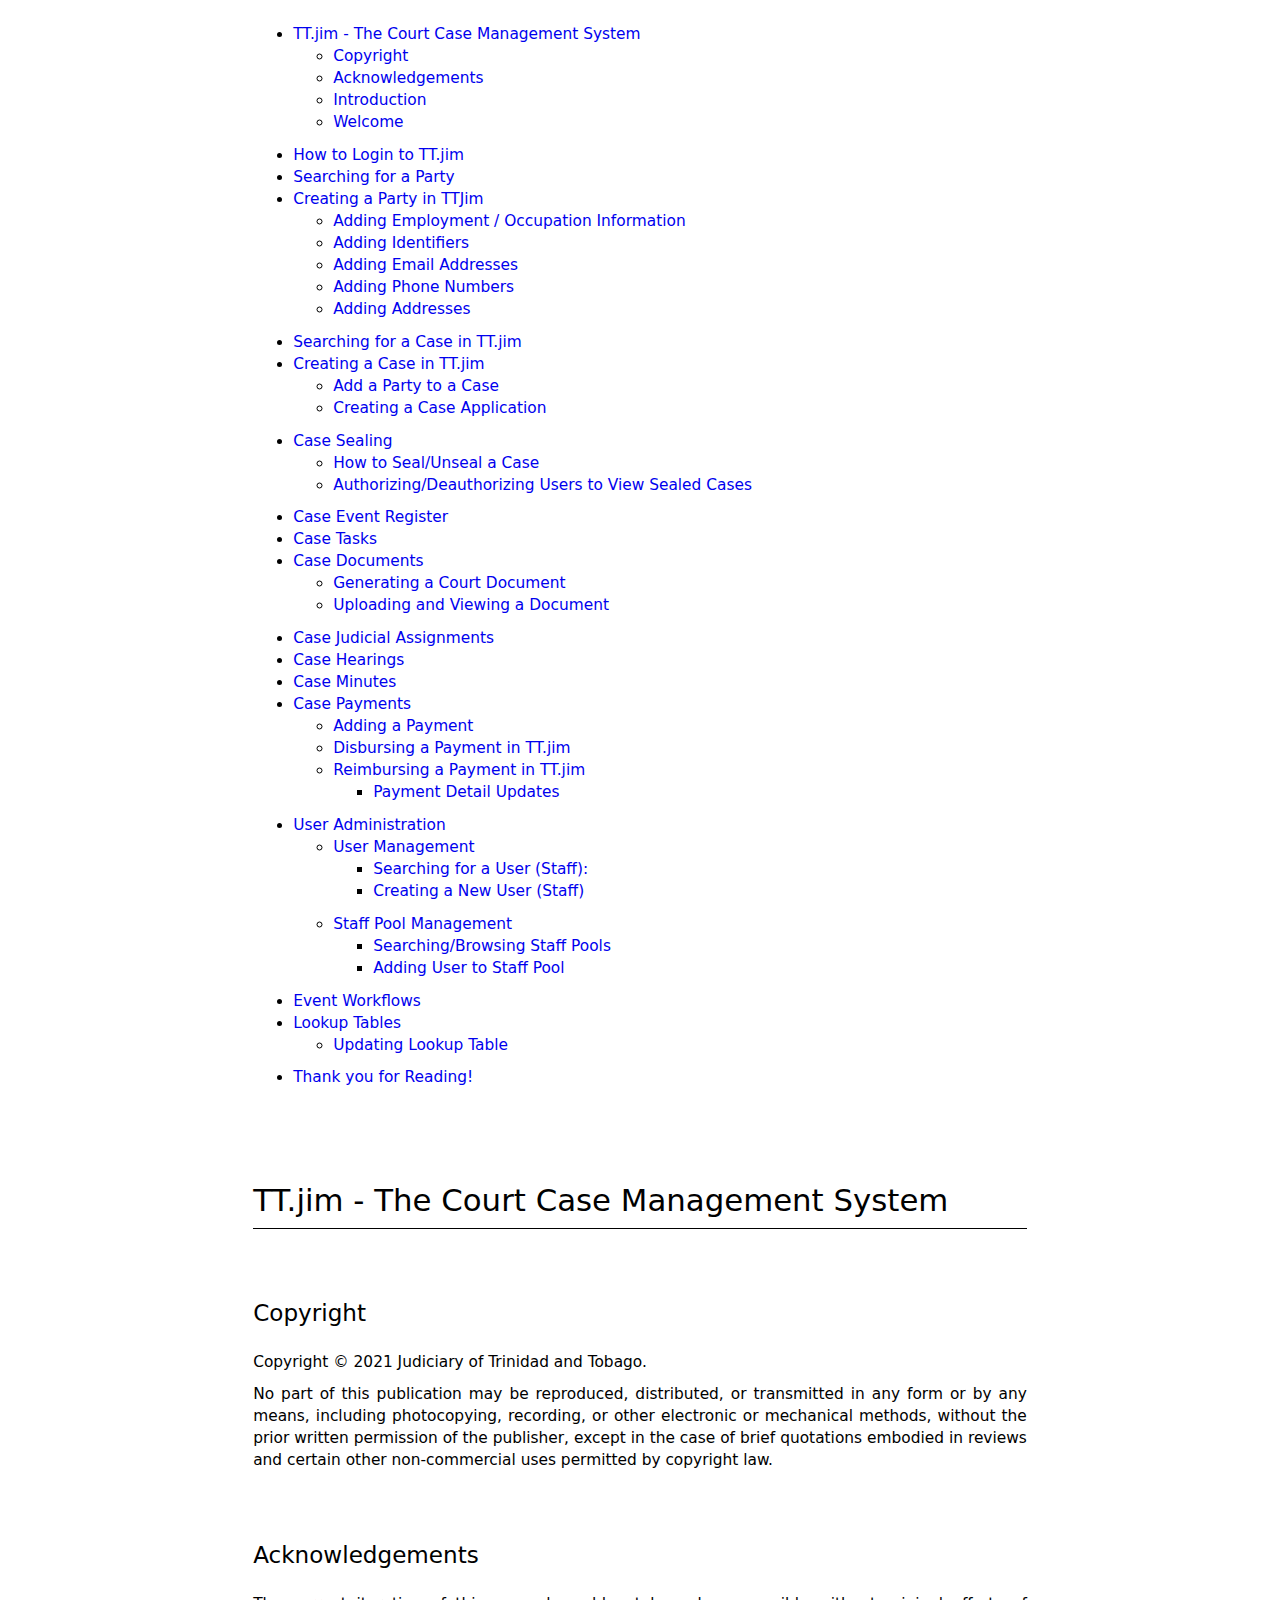
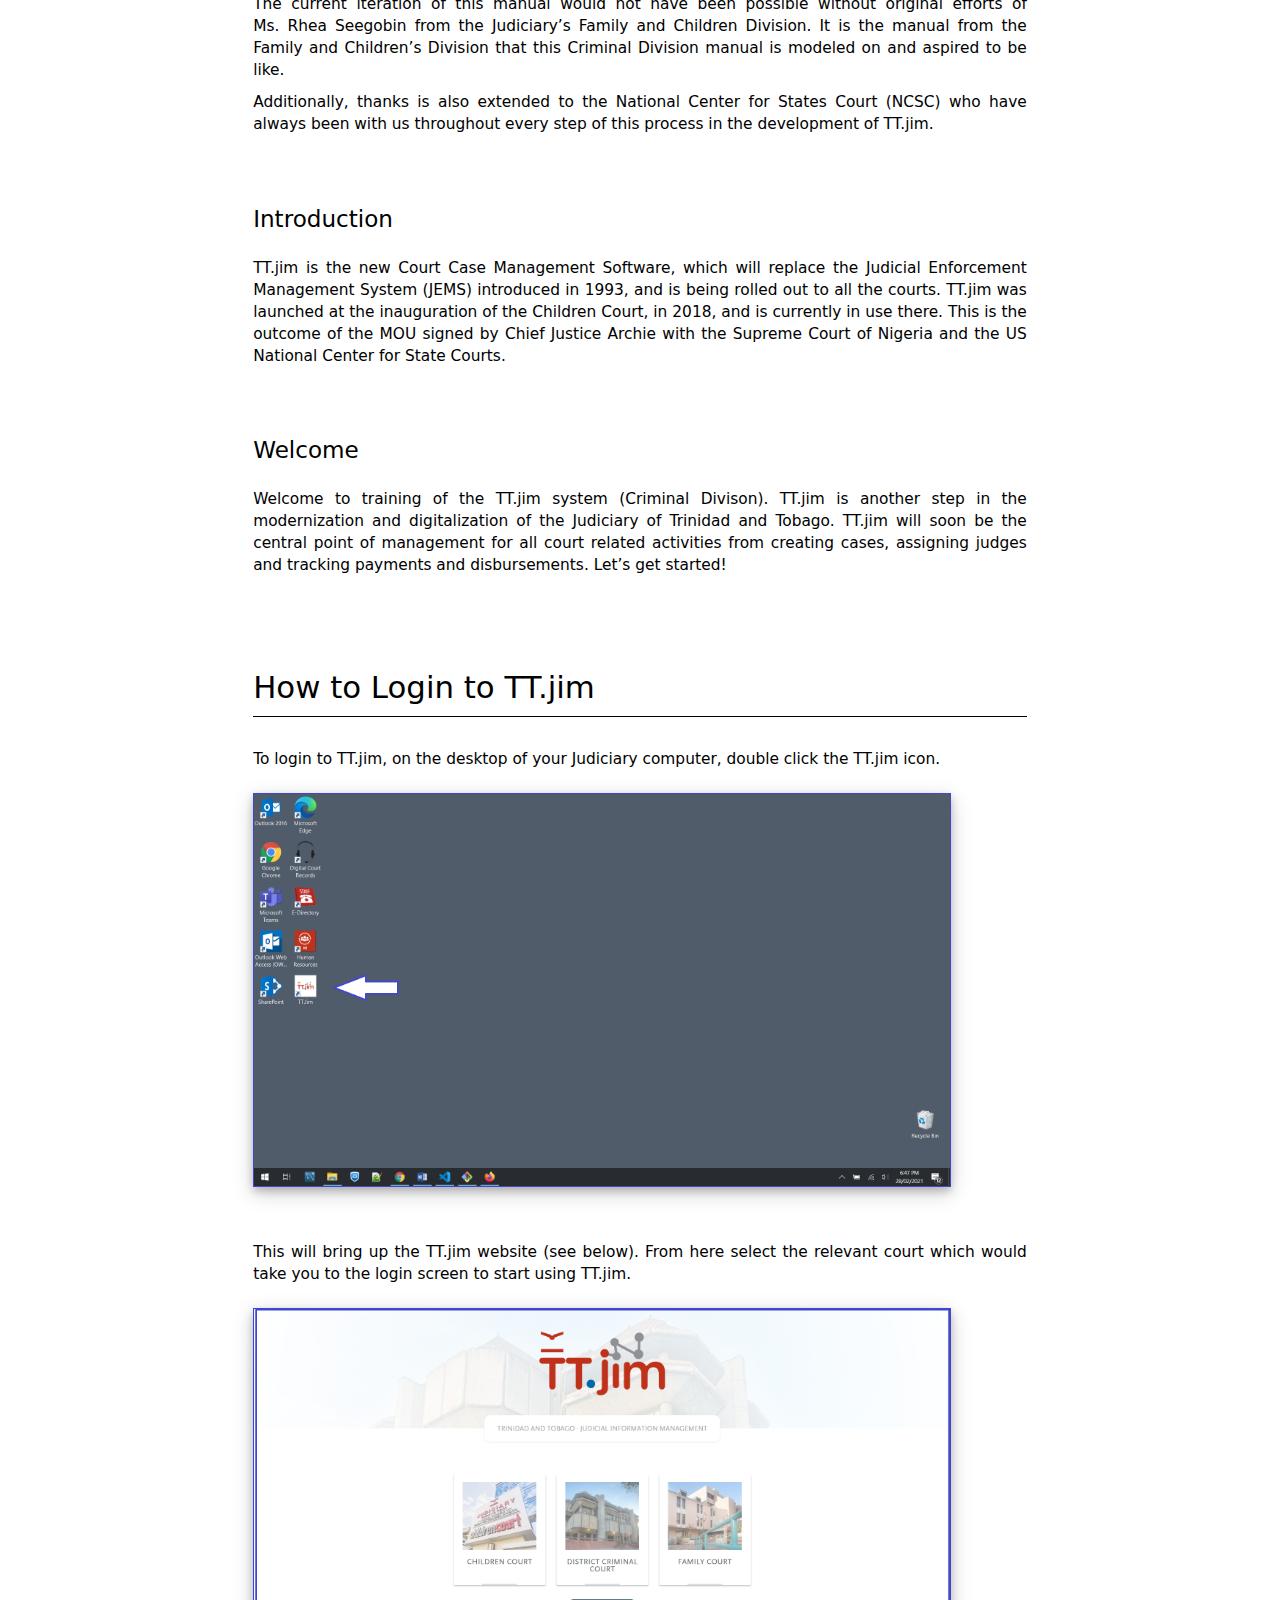
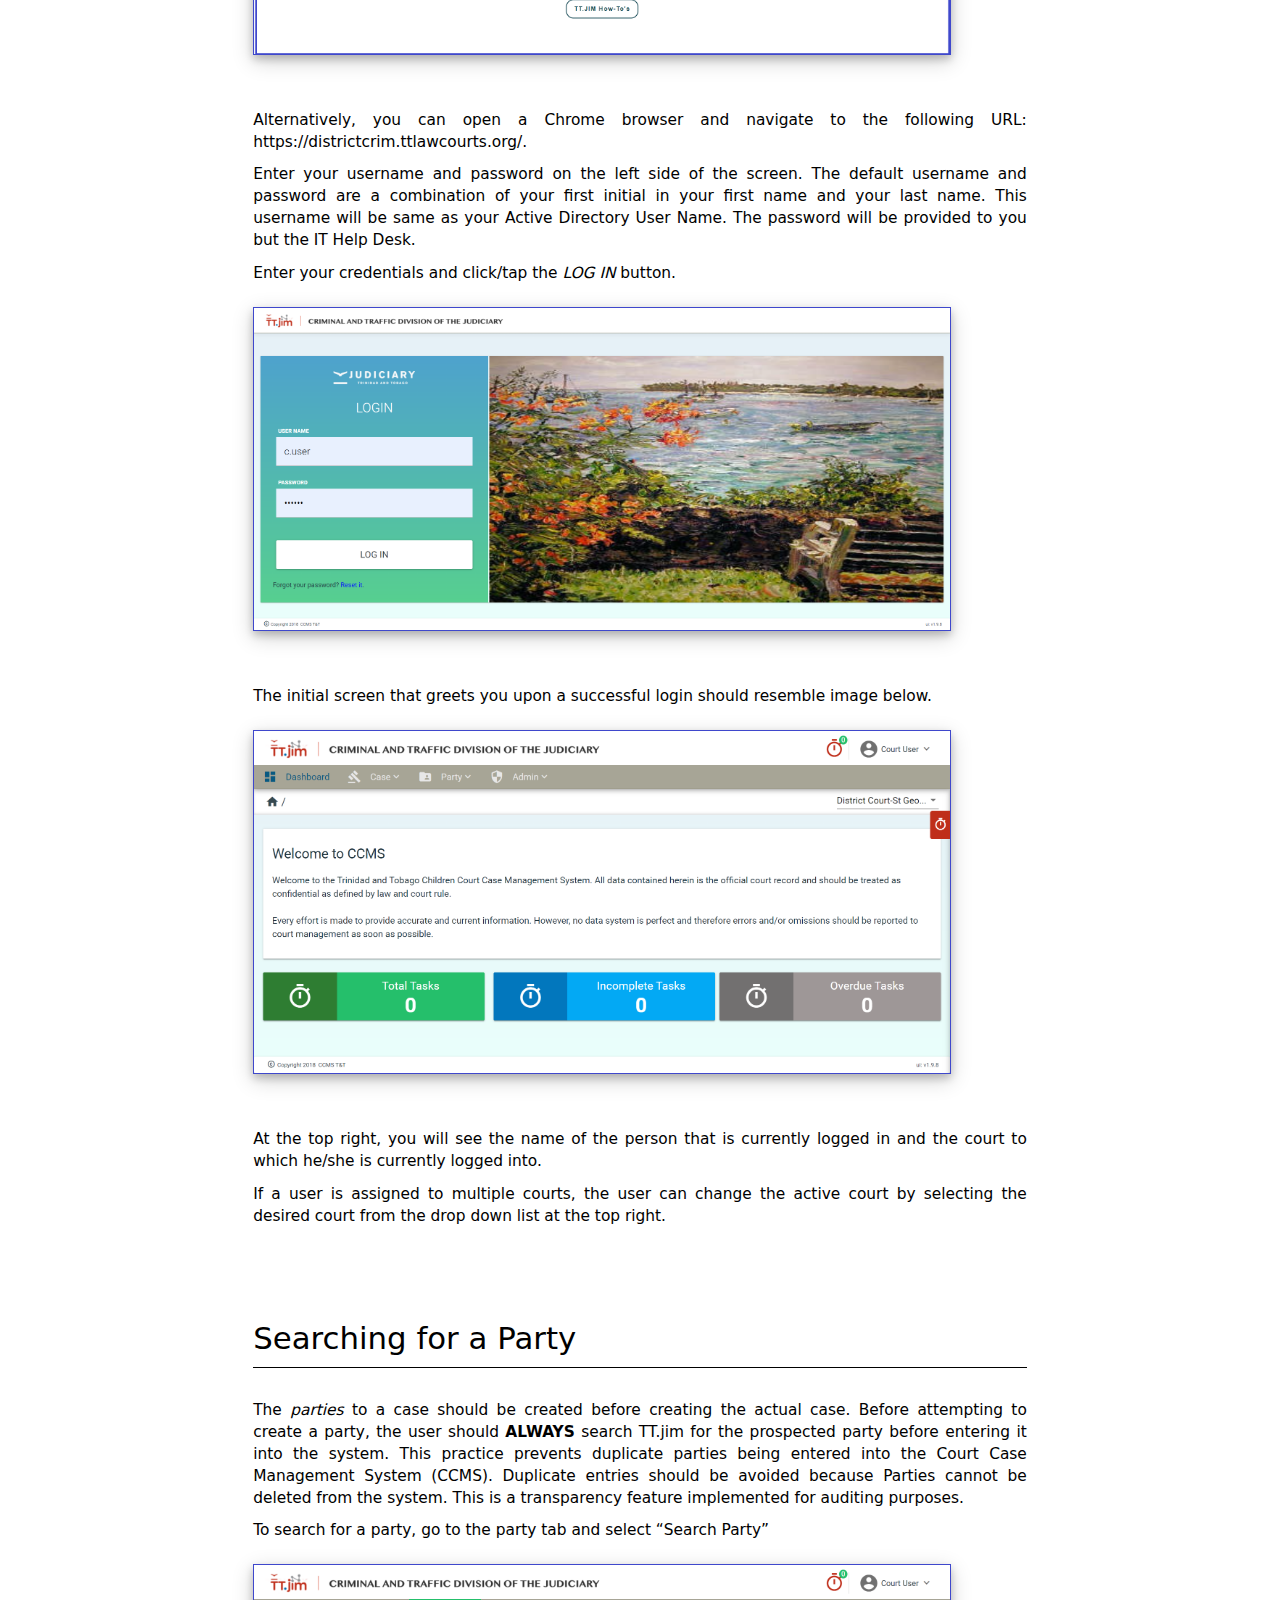
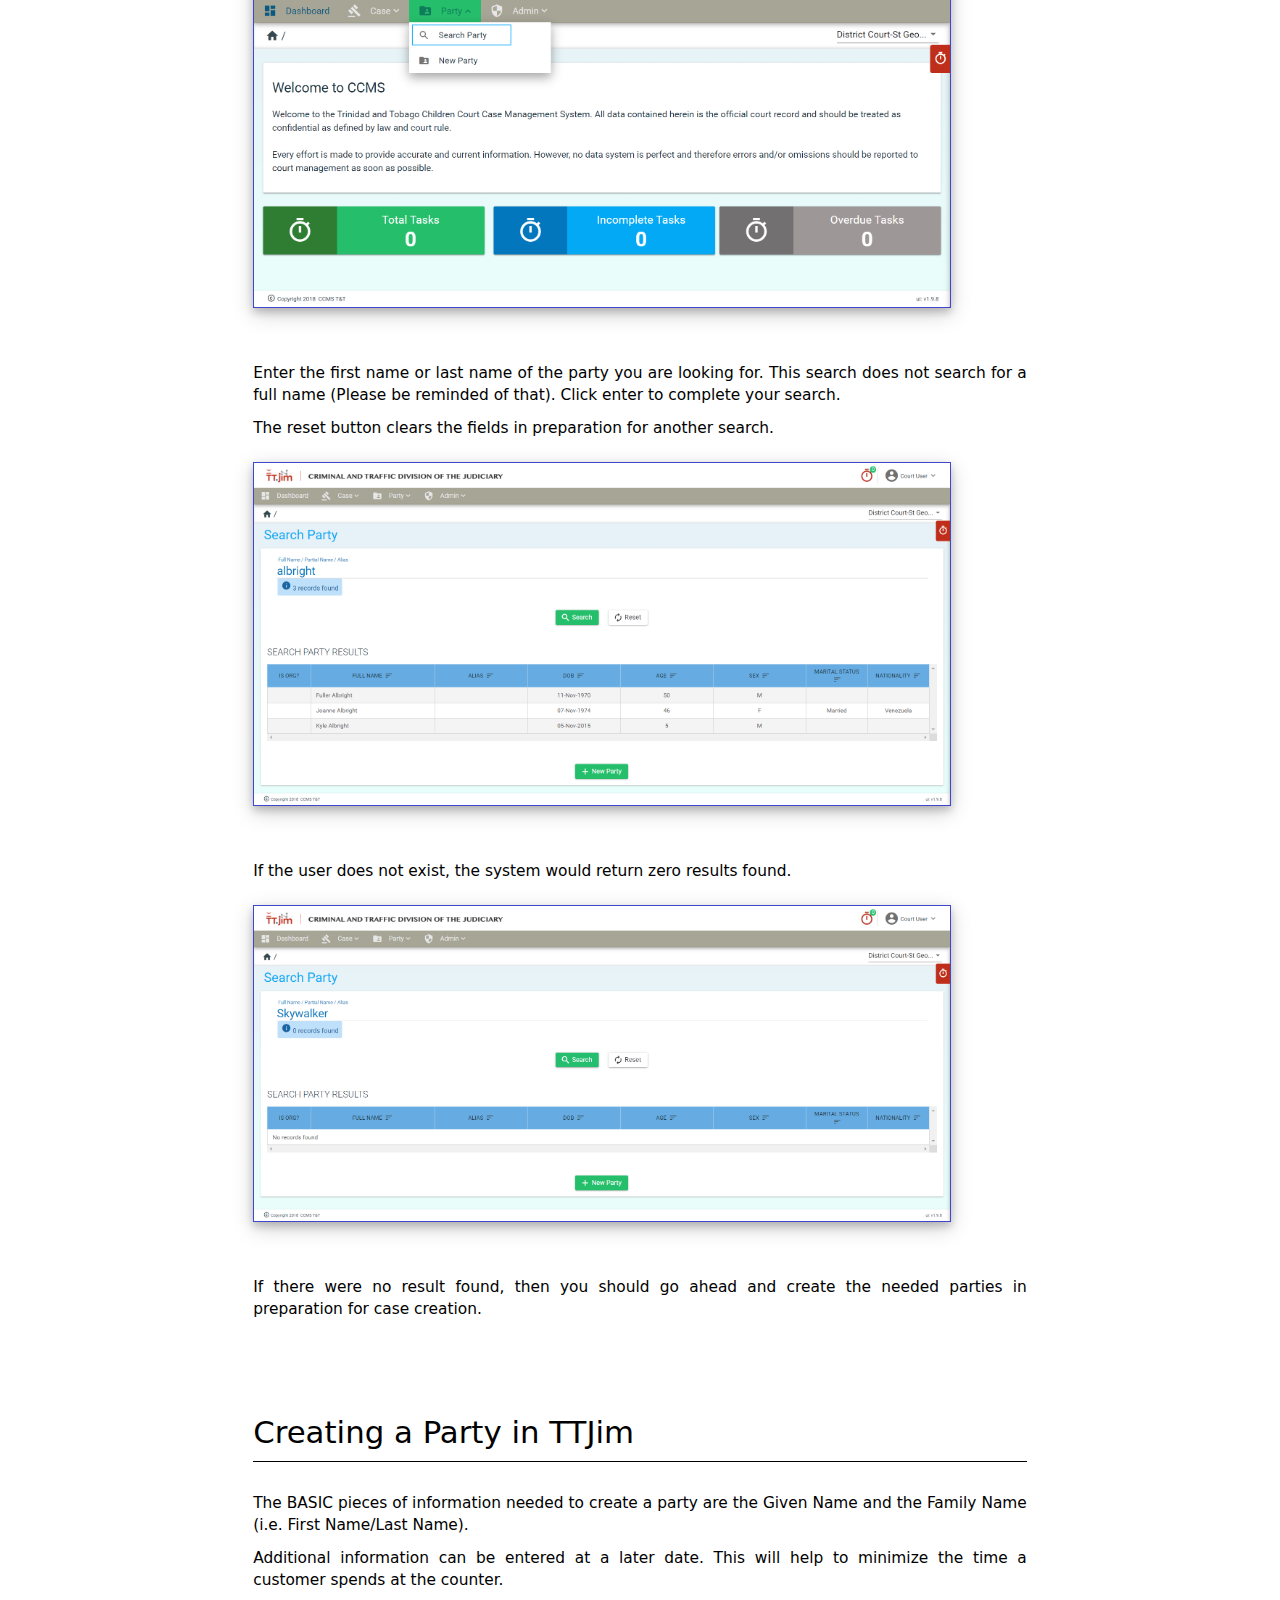
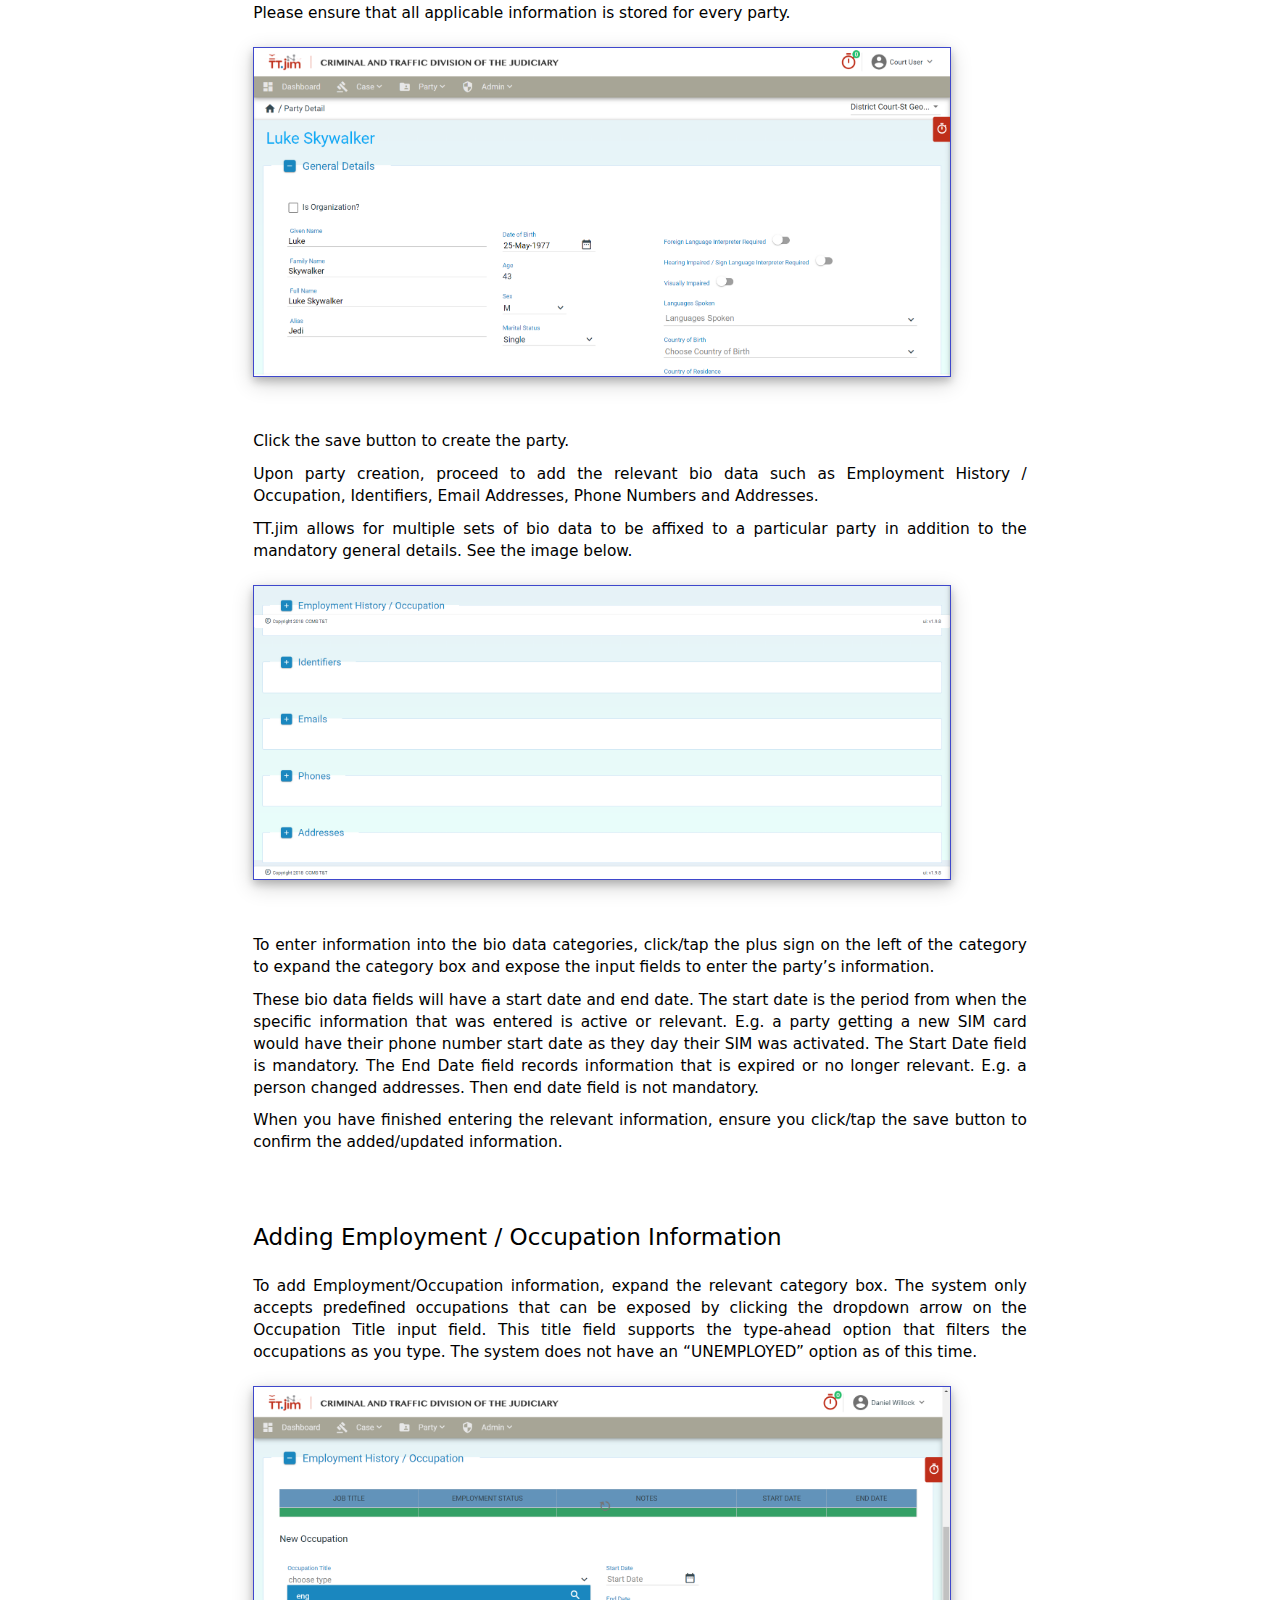
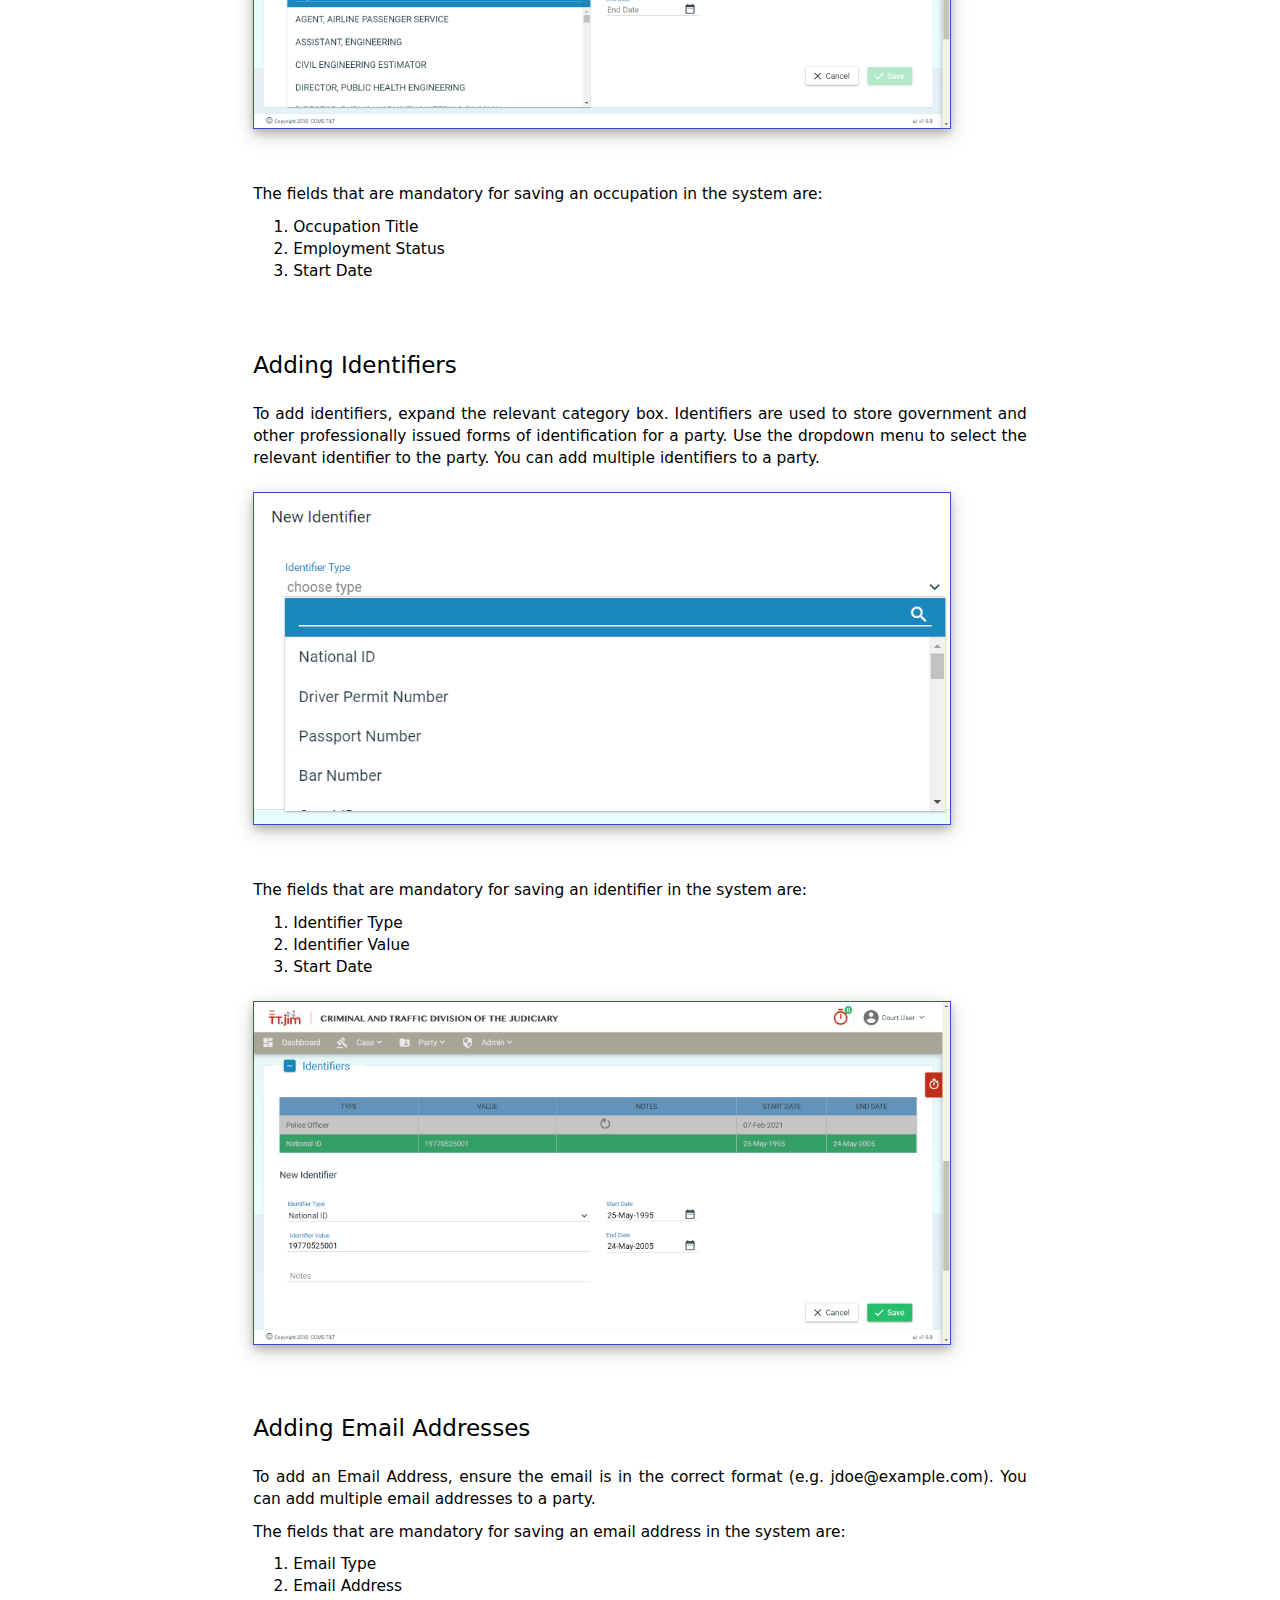
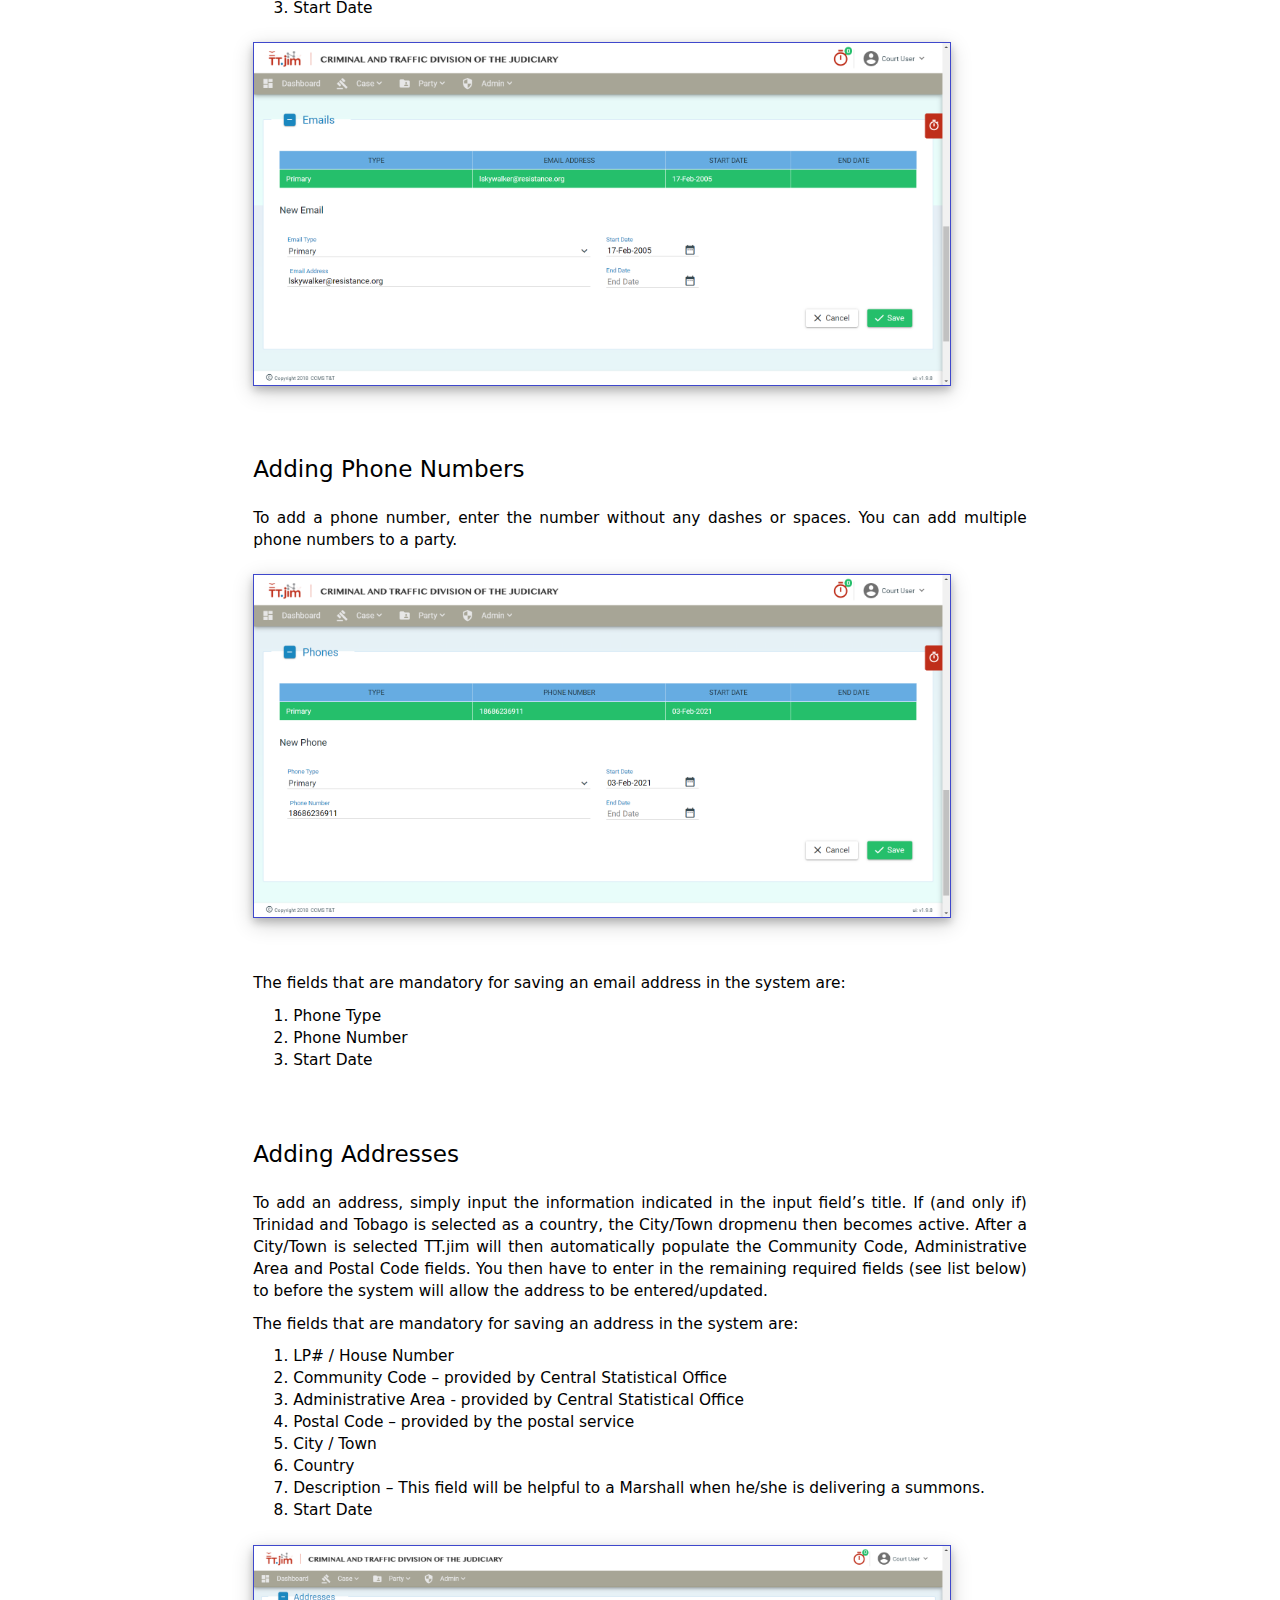
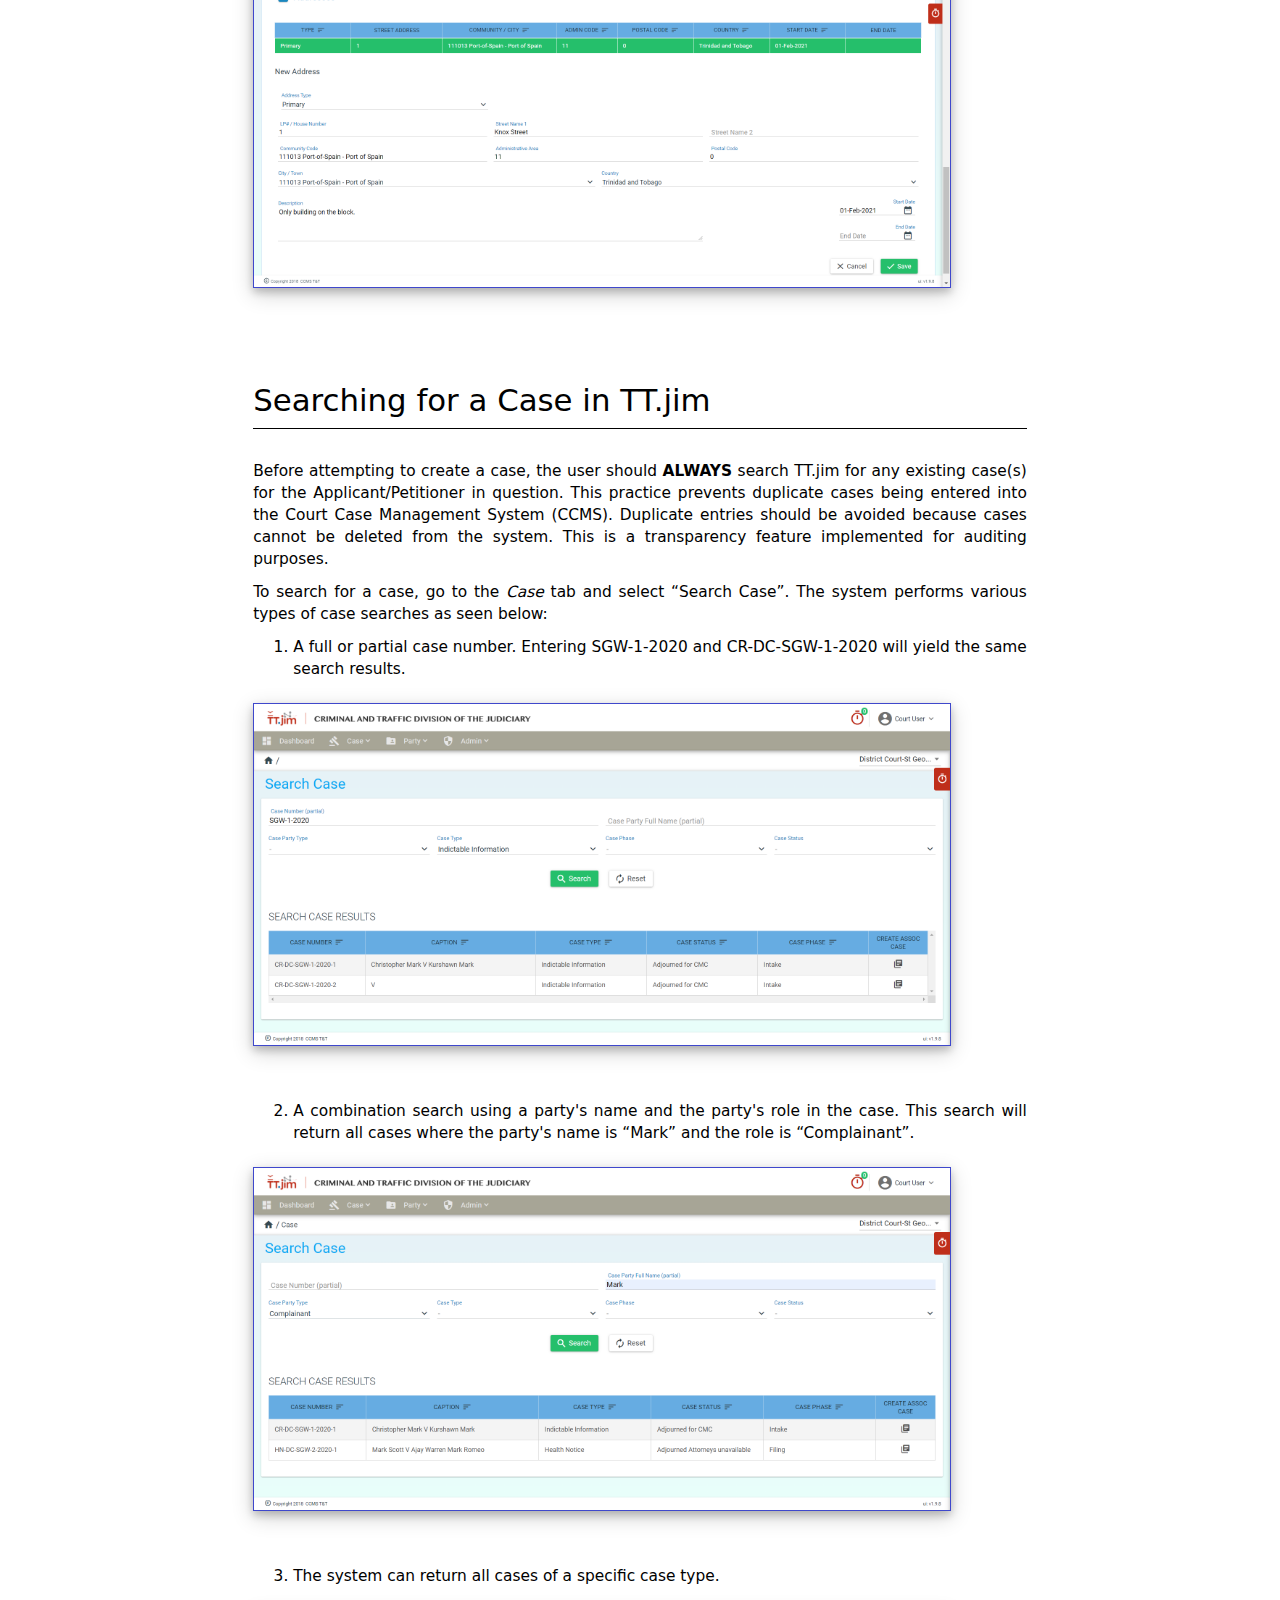
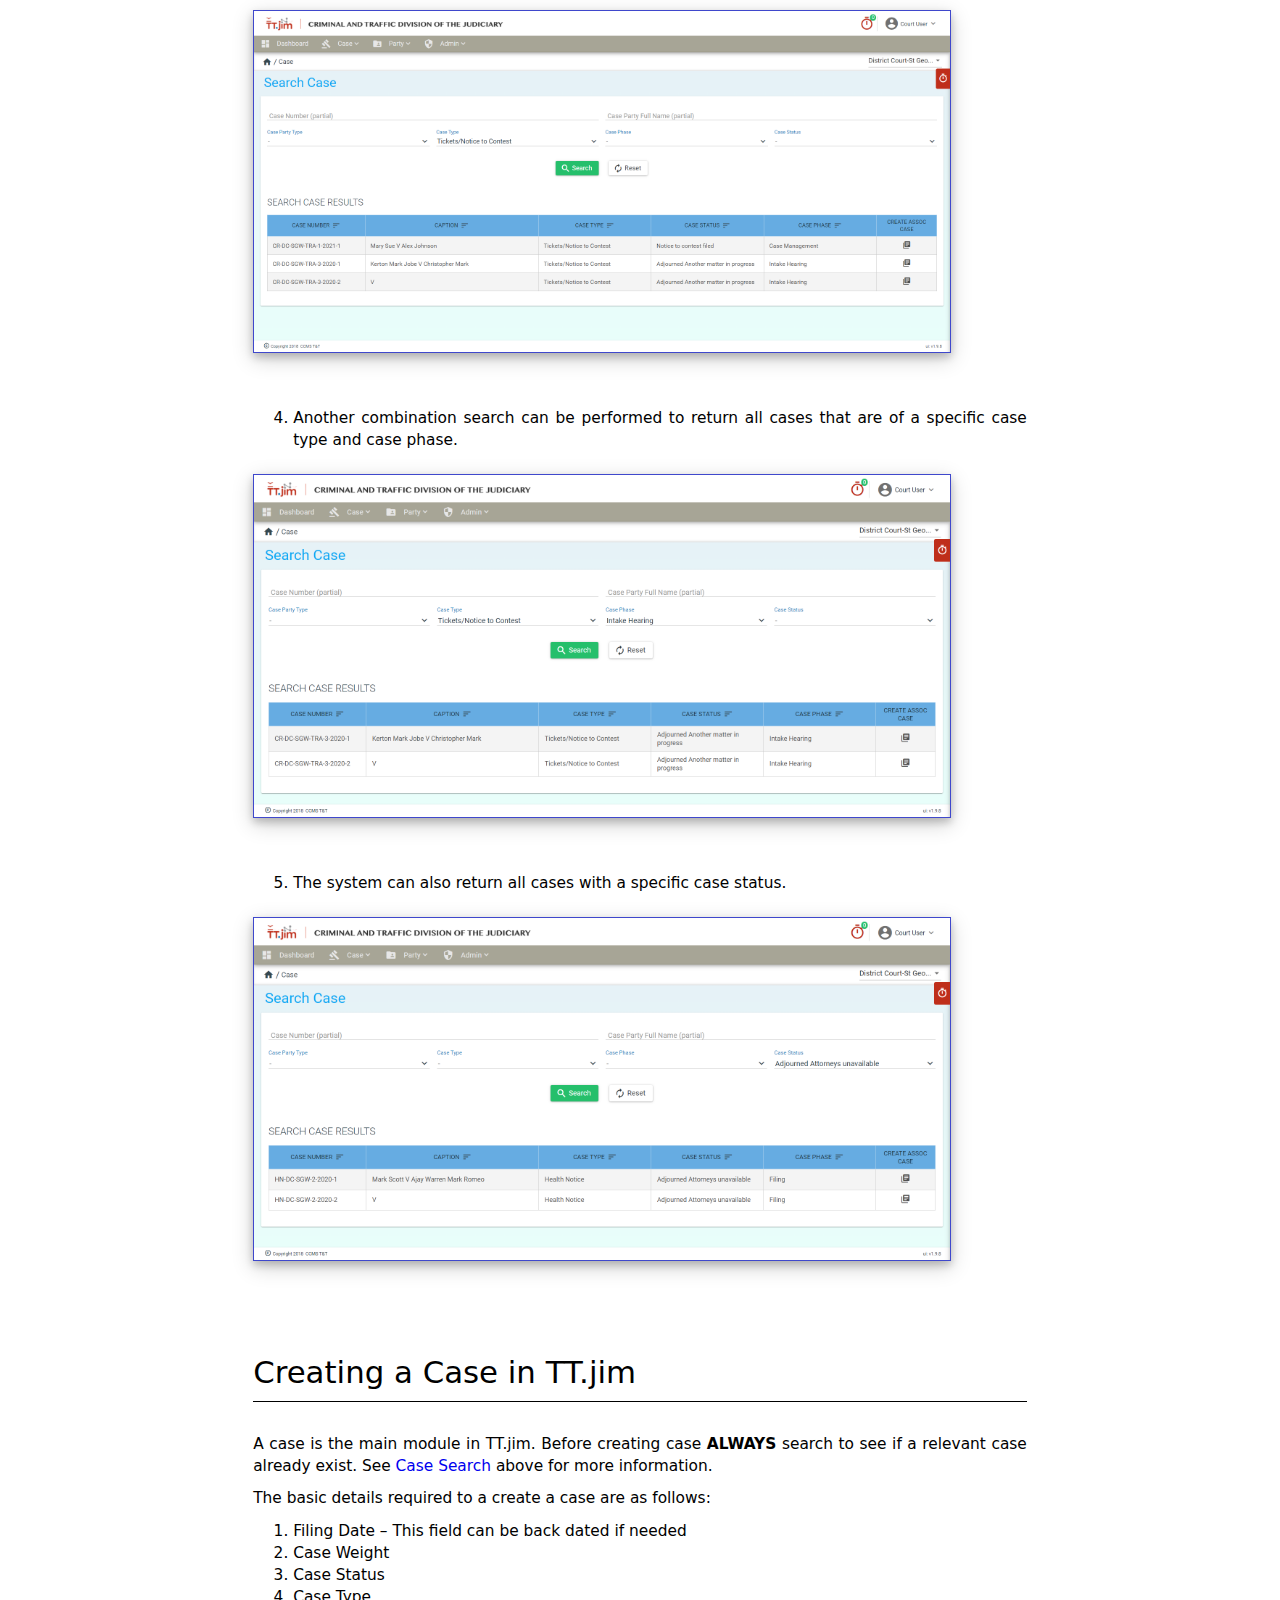
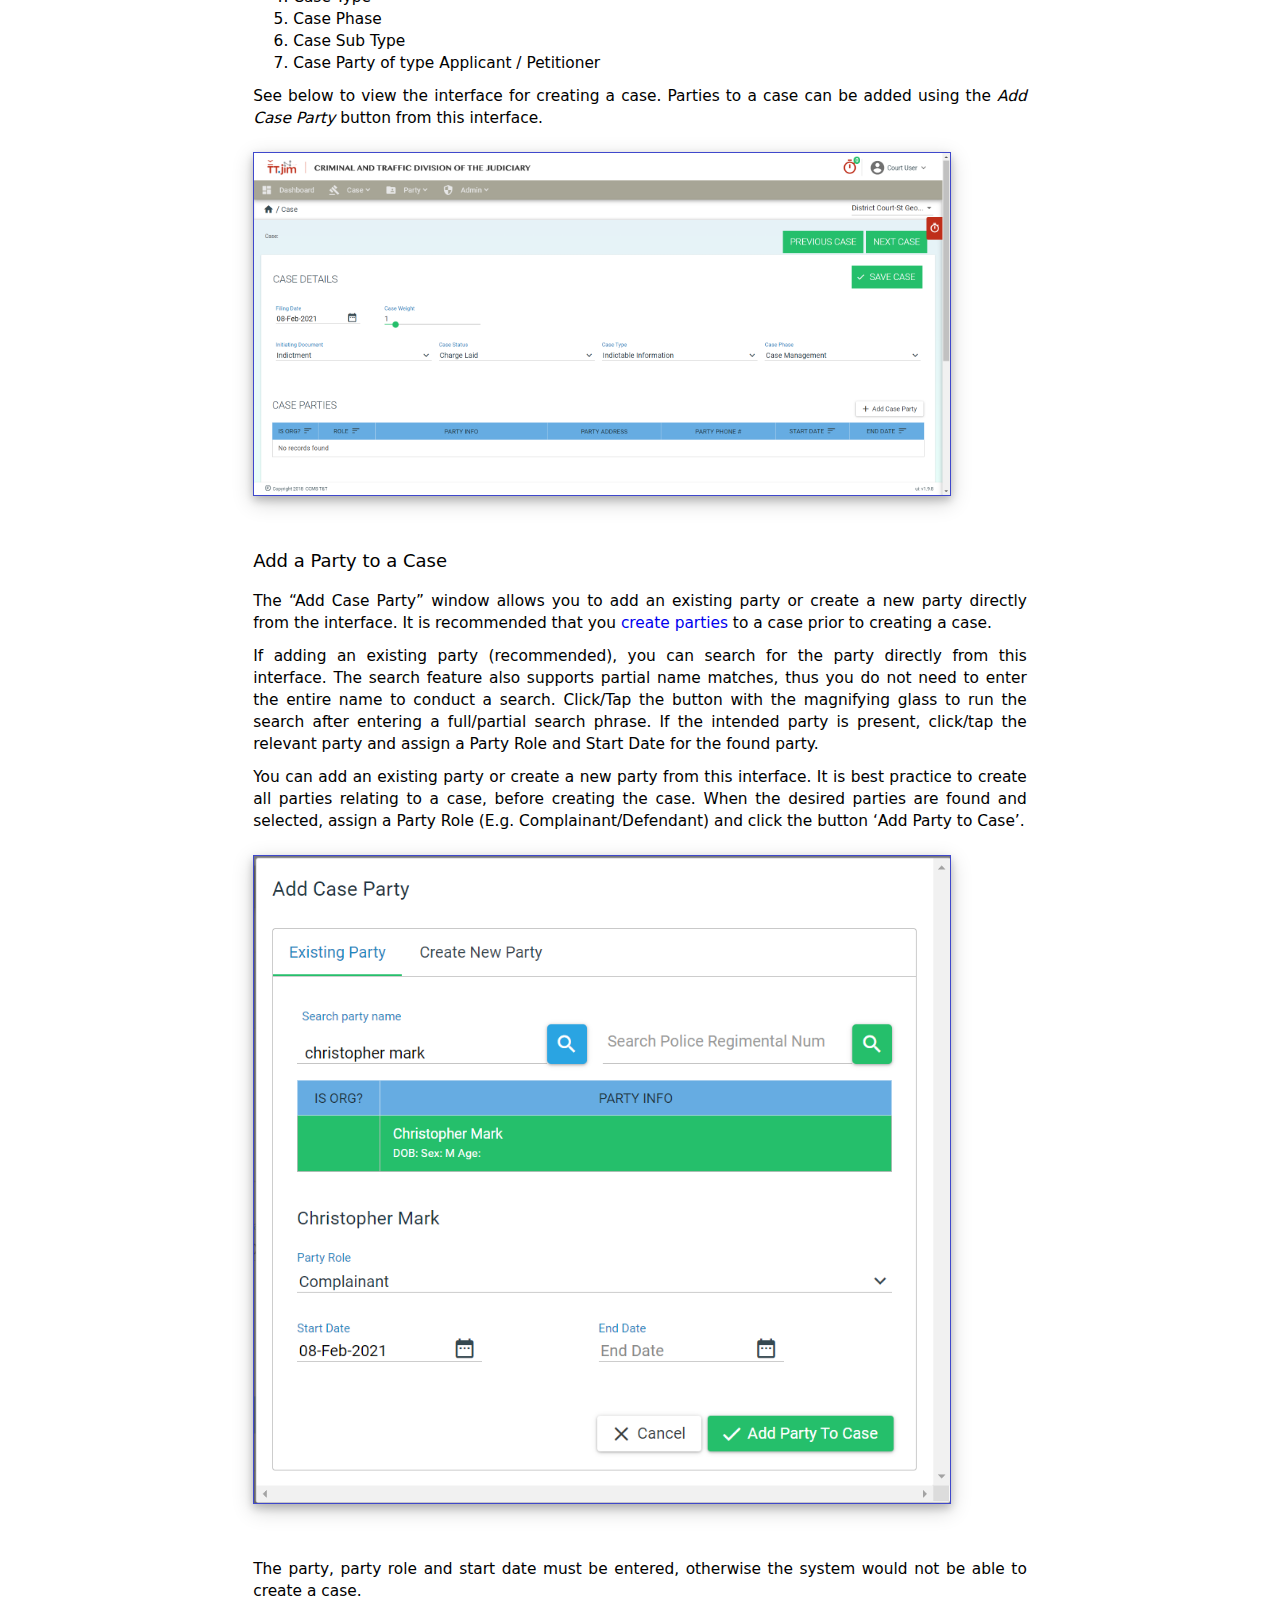
==== commit 1bfbe416: "New Manual index.html" ====
--- a/manual/index.html
+++ b/manual/index.html
@@ -21,13 +21,6 @@
   <![endif]-->
 </head>
 <body>
-
-<section>
-	<img src="./images/ttjim-logo.png" />
-	<h3>Version 2.0 (Criminal Division)</h3>
-</section>
-
-
 <nav id="TOC" role="doc-toc">
 <ul>
 <li><a href="#tt.jim---the-court-case-management-system">TT.jim - The Court Case Management System</a>
@@ -82,7 +75,7 @@
 <li><a href="#user-management">User Management</a>
 <ul>
 <li><a href="#searching-for-a-user-staff">Searching for a User (Staff):</a></li>
-<li><a href="#createing-a-new-user-staff">Createing a New User (Staff)</a></li>
+<li><a href="#creating-a-new-user-staff">Creating a New User (Staff)</a></li>
 </ul></li>
 <li><a href="#staff-pool-management">Staff Pool Management</a>
 <ul>
@@ -129,7 +122,7 @@
 <p>At the top right, you will see the name of the person that is currently logged in and the court to which he/she is currently logged into.</p>
 <p>If a user is assigned to multiple courts, the user can change the active court by selecting the desired court from the drop down list at the top right.</p>
 <h1 id="searching-for-a-party">Searching for a Party</h1>
-<p>The <em>parties</em> to a case should be created before creating the actual case. Before attempting to create a party, the user should <strong>ALWAYS</strong> search TT.jim for the prospected party before entering it into the system. This practice prevents duplicate parties being entered into the Court Case Management System (CCMS). Duplicate entries should be avoided because Parties cannot be deleted from the system. This is a transparency feature implemented for auditing perposes.</p>
+<p>The <em>parties</em> to a case should be created before creating the actual case. Before attempting to create a party, the user should <strong>ALWAYS</strong> search TT.jim for the prospected party before entering it into the system. This practice prevents duplicate parties being entered into the Court Case Management System (CCMS). Duplicate entries should be avoided because Parties cannot be deleted from the system. This is a transparency feature implemented for auditing purposes.</p>
 <p>To search for a party, go to the party tab and select “Search Party”</p>
 <p><img src="./images/party-search.png" /></p>
 <p>Enter the first name or last name of the party you are looking for. This search does not search for a full name (Please be reminded of that). Click enter to complete your search.</p>
@@ -145,10 +138,10 @@
 <p><img src="./images/party-details.png" /></p>
 <p>Click the save button to create the party.</p>
 <p>Upon party creation, proceed to add the relevant bio data such as Employment History / Occupation, Identifiers, Email Addresses, Phone Numbers and Addresses.</p>
-<p>TT.jim allows for multiple sets of bio data to be affixed to a particular party in addition to the manadatory genereal details. See the image below.</p>
+<p>TT.jim allows for multiple sets of bio data to be affixed to a particular party in addition to the mandatory general details. See the image below.</p>
 <p><img src="./images/party-details-extra.png" /></p>
 <p>To enter information into the bio data categories, click/tap the plus sign on the left of the category to expand the category box and expose the input fields to enter the party’s information.</p>
-<p>These bio data fields will have a start date and end date. The start date is the period from when the specific information that was entered is active or relevant. E.g. a party getting a new SIM card would have their phone number start date as they day their SIM was activated. The Start Date field is mandatory. The End Date field records information that is expired or no longer relevant. E.g. a person changed addresses. Then end date field is not manadatory.</p>
+<p>These bio data fields will have a start date and end date. The start date is the period from when the specific information that was entered is active or relevant. E.g. a party getting a new SIM card would have their phone number start date as they day their SIM was activated. The Start Date field is mandatory. The End Date field records information that is expired or no longer relevant. E.g. a person changed addresses. Then end date field is not mandatory.</p>
 <p>When you have finished entering the relevant information, ensure you click/tap the save button to confirm the added/updated information.</p>
 <h2 id="adding-employment-occupation-information">Adding Employment / Occupation Information</h2>
 <p>To add Employment/Occupation information, expand the relevant category box. The system only accepts predefined occupations that can be exposed by clicking the dropdown arrow on the Occupation Title input field. This title field supports the type-ahead option that filters the occupations as you type. The system does not have an “UNEMPLOYED” option as of this time.</p>
@@ -202,7 +195,7 @@
 </ol>
 <p><img src="./images/address-save.png" /></p>
 <h1 id="searching-for-a-case-in-tt.jim">Searching for a Case in TT.jim</h1>
-<p>Before attempting to create a case, the user should <strong>ALWAYS</strong> search TT.jim for any existing case(s) for the Applicant/Petitioner in question. This practice prevents duplicate cases being entered into the Court Case Management System (CCMS). Duplicate entries should be avoided because cases cannot be deleted from the system. This is a transparency feature implemented for auditing perposes.</p>
+<p>Before attempting to create a case, the user should <strong>ALWAYS</strong> search TT.jim for any existing case(s) for the Applicant/Petitioner in question. This practice prevents duplicate cases being entered into the Court Case Management System (CCMS). Duplicate entries should be avoided because cases cannot be deleted from the system. This is a transparency feature implemented for auditing purposes.</p>
 <p>To search for a case, go to the <em>Case</em> tab and select “Search Case”. The system performs various types of case searches as seen below:</p>
 <ol type="1">
 <li>A full or partial case number. Entering SGW-1-2020 and CR-DC-SGW-1-2020 will yield the same search results.</li>
@@ -225,7 +218,7 @@
 </ol>
 <p><img src="./images/search-case-5.png" /></p>
 <h1 id="creating-a-case-in-tt.jim">Creating a Case in TT.jim</h1>
-<p>A case is the main module in TT.jim. Before creating case a <strong>ALWAYS</strong> search to see if a relevant case already exist. See <a href="#searching-for-a-case-in-tt.jim">Case Search</a> above for more information.</p>
+<p>A case is the main module in TT.jim. Before creating case <strong>ALWAYS</strong> search to see if a relevant case already exist. See <a href="#searching-for-a-case-in-tt.jim">Case Search</a> above for more information.</p>
 <p>The basic details required to a create a case are as follows:</p>
 <ol type="1">
 <li>Filing Date – This field can be back dated if needed</li>
@@ -357,7 +350,7 @@
 <p>The payments module is used to record payments in/out of the court. It should be noted that the feature set of the payments module is currently limited to bookkeeping. In other words, the payments module is not used to transfer/receive payments but to record payments/disbursements that were sent/received.</p>
 <p>This payment module records payment information such as Payment Methods, Payment Types, Date of Payment and the amount paid.</p>
 <h2 id="adding-a-payment">Adding a Payment</h2>
-<p>To add a payment in TT.jim scroll to the bottom of the case and click/tap the <em>Payments and Disbirsements</em> Tab and then click/tap the <em>Add Payment</em> button.</p>
+<p>To add a payment in TT.jim scroll to the bottom of the case and click/tap the <em>Payments and Disbursements</em> Tab and then click/tap the <em>Add Payment</em> button.</p>
 <p><img src="./images/list-payments-empty.png" /></p>
 <p>When the Add Payment option is selected the Payment &amp; Disbursement Details window should popup. It is from this window that all the payment details relevant to the case can be entered. See below.</p>
 <p><img src="./images/add-payment.png" /> Figure: Processing a payment using CourtPay</p>
@@ -374,27 +367,19 @@
 <p>A payment can only be disbursed after it was first <a href="#adding-a-payment">added</a> to TT.jim. To disburse a payment the user has to select the payment under the Payments and Disbursements tab.</p>
 <p>Disbursement options are only shown for the “Compensation” payment type.</p>
 <p>Once a disbursement date is entered the disbursement checkbox appears. Select the checkbox and the system will prompt you to verify that you want to disburse this payment</p>
-<figure>
-<img src="./images/" alt="Add Disbursement" /><figcaption aria-hidden="true">Add Disbursement</figcaption>
-</figure>
-<p>Once this payment is saved, they system records the person that made the disbursement and the date and time that the payment was disbursed.</p>
-<p>A supervisor will have the necessary permissions to edit a payment even after it was disbursed. This allows for the correction of any erroneously entered payment infromation.</p>
+<p><img src="./images/" /></p>
+<p>Once this payment is saved, the system records the person that made the disbursement and the date and time that the payment was disbursed.</p>
+<p>A supervisor will have the necessary permissions to edit a payment even after it was disbursed. This allows for the correction of any erroneously entered payment information.</p>
 <h2 id="reimbursing-a-payment-in-tt.jim">Reimbursing a Payment in TT.jim</h2>
 <p>A user that is assigned the role of a supervisor will have the permission necessary to reimburse a payment. To reimburse the payment simply uncheck the checkbox, “Payment Disbursed” and the date of disbursement will automatically be set to null and the system will prompt the user to this effect. Click the “save payment” button to complete the reimbursement.</p>
-<figure>
-<img src="./images/" alt="Disburse Payment" /><figcaption aria-hidden="true">Disburse Payment</figcaption>
-</figure>
+<p><img src="./images/" /></p>
 <p>The fields “Payment Disbursed By” and “Date of Disbursement” will both be set to null to reflect the reimbursement.</p>
 <p>The payment history tab shows all the payment details/breakdown for a specific case in the system</p>
-<figure>
-<img src="./images/" alt="Payment History" /><figcaption aria-hidden="true">Payment History</figcaption>
-</figure>
+<p><img src="./images/" /></p>
 <p>This is updated as additional payments are recorded for a case.</p>
 <h3 id="payment-detail-updates">Payment Detail Updates</h3>
 <p>The Event Register records all changes to case information including updates to payment information. The event register records payment creation and payment updates. These payment updates are recorded in six categories. See the figure below.</p>
-<figure>
-<img src="./images/payment-update-types.png" alt="payment-update-types" /><figcaption aria-hidden="true">payment-update-types</figcaption>
-</figure>
+<p><img src="./images/payment-update-types.png" /></p>
 <p>Figure: Registered Payment Events</p>
 <p>When a specific filter is applied the payments on that case with the changes are shown in the event register. The system records the date and time that the changes were performed and the user that made the change. This information will be used to track accountability and it will help with the auditing process.</p>
 <!-- ![]() -->
@@ -402,17 +387,13 @@
 <h1 id="user-administration">User Administration</h1>
 <p>TT.jim provides an interface to handle common administration functions from creating users, managing event workflows and reloading lookup tables.</p>
 <p>This administrative interface is restricted only to authorized staff users as determined by their assigned roles.</p>
-<figure>
-<img src="./images/admin-tab.png" alt="Administration Tab" /><figcaption aria-hidden="true">Administration Tab</figcaption>
-</figure>
+<p><img src="./images/admin-tab.png" /></p>
 <h2 id="user-management">User Management</h2>
 <p>The user management interface allows for the searching and creation of staff users on the TT.jim system. It should be noted that this is different from the user profiles that are created using the party tab. Users created in the Admin interface are staff users that would be using the TT.jim system while users created using the Party interface are persons that are related to a court case.</p>
 <h3 id="searching-for-a-user-staff">Searching for a User (Staff):</h3>
 <p>To search for a user enter a first name or last name in the search box and click/tap the search button. Partial names are also acceptable. The system will then return a list of results that match the search criteria or indicate if no results were found.</p>
-<figure>
-<img src="./images/search-user.png" alt="search staff users" /><figcaption aria-hidden="true">search staff users</figcaption>
-</figure>
-<h3 id="createing-a-new-user-staff">Createing a New User (Staff)</h3>
+<p><img src="./images/search-user.png" /></p>
+<h3 id="creating-a-new-user-staff">Creating a New User (Staff)</h3>
 <p>If a user is not found after a search one, you can then create a new user. When creating a user input the standard bio data such as names and email address, then assign a password.</p>
 <p>Additionally, assign the user to a court that they represent and the role they will play. TT.jim supports the following roles:</p>
 <ol type="1">
@@ -437,37 +418,27 @@
 <li>Typist / Data Entry</li>
 <li>Verification Officers</li>
 </ol>
-<figure>
-<img src="./images/create-user.png" alt="create staff users" /><figcaption aria-hidden="true">create staff users</figcaption>
-</figure>
+<p><img src="./images/create-user.png" /></p>
 <h2 id="staff-pool-management">Staff Pool Management</h2>
 <p>To simplify the management of users, TT.jim supports the use of staff pools to group users. This grouping is particularly useful for making various task visible to a whole class of staff.</p>
 <h3 id="searchingbrowsing-staff-pools">Searching/Browsing Staff Pools</h3>
 <p>You can browse the short list of staff pools using the scrollbar at the right or run a search for a pool using the search bar provided.</p>
-<figure>
-<img src="./images/search-staff-pool.png" alt="create staff users" /><figcaption aria-hidden="true">create staff users</figcaption>
-</figure>
+<p><img src="./images/search-staff-pool.png" /></p>
 <h3 id="adding-user-to-staff-pool">Adding User to Staff Pool</h3>
-<p>Once an appropriate Staff Pool is determined, you can add users to a the selected staff pool.</p>
+<p>Once an appropriate Staff Pool is determined, you can add users to the selected staff pool.</p>
 <p>TT.jim has the following staff pools: 1. Bail Management Unit 2. Bail Officer 3. Clerk Typists 4. Counter and Front Desk 5. Court Managers and Assistant Court Managers 6. Data Entry and Imaging Officer 7. Dispatch Management Unit 8. District Clerk of the Peace 9. Front Desk (only) - Further Data Entry and Imaging 10. JSO &amp; Ass. JSO 11. Judgement and Orders, Warrants, Summons etc. Unit 12. Judicial Support Officer (JSO) 13. Judicial Team 14. Justice of the Peace 15. Listing Unit 16. Magistracy Registrar 17. Magistracy Registrar and Clerk of the Court 18. Monitoring and Follow Up 19. Records Management Unit 20. Records Officer 21. Revenue Activities Unit 22. Statistical Unit 23. Transcriptionist 24. Verification Officers 25. Witness and Courtroom Support Unit</p>
-<figure>
-<img src="./images/add-staff-to-pool.png" alt="Add to staff pool" /><figcaption aria-hidden="true">Add to staff pool</figcaption>
-</figure>
+<p><img src="./images/add-staff-to-pool.png" /></p>
 <h1 id="event-workflows">Event Workflows</h1>
 <p>Event workflows determine the event or sequence of events that must occur when another action is initiated/completed. For example (contrived), take the <em>Case Created</em> Event. This event triggers two task: Calendar Next Date and Execution of Warrant. Hence, these task will be automatically populated in the task tab when a case is created and show up in the workbasket of all users connected in the <a href="#staff-pool-management">staff pool</a> associated with that case. It will even display how much time it should take to complete each task</p>
-<figure>
-<img src="./images/event-workflows.png" alt="event workflows" /><figcaption aria-hidden="true">event workflows</figcaption>
-</figure>
+<p><img src="./images/event-workflows.png" /></p>
 <h1 id="lookup-tables">Lookup Tables</h1>
 <p>Lookup tables manage all the reference data used to populate the multitude of dropdown menu options present in TT.jim.</p>
 <p>For example when creating a case and one must choose a <em>case type</em>, it is the lookup table below that populates the various case types such as Bail Applications, Indicatable Offences, Anti-Gang Act and more.</p>
-<p><img src="./images/lookup-tables.png" alt="lookup-tables" /> Figure: Lookup table for Case Type</p>
+<p><img src="./images/lookup-tables.png" /> Figure: Lookup table for Case Type</p>
 <h2 id="updating-lookup-table">Updating Lookup Table</h2>
-<p>If the current set of datapoints do not meet your needs, you can update the lookup tables with your own custom data points by clicking/tapping the blue <em>New Data Item</em> button in the left pane. You will then be required to enter a name, short name and description for your new data point. When you are finished clik save.</p>
-<figure>
-<img src="./images/append-lookup-table.png" alt="append-lookup-table" /><figcaption aria-hidden="true">append-lookup-table</figcaption>
-</figure>
-<p>Now, whenever a case is created, you will see the case type we created appear as an option. <img src="./images/custom-case-type.png" alt="custom-case-type" /></p>
+<p>If the current set of data points do not meet your needs, you can update the lookup tables with your own custom data points by clicking/tapping the blue <em>New Data Item</em> button in the left pane. You will then be required to enter a name, short name and description for your new data point. When you are finished click save.</p>
+<p><img src="./images/append-lookup-table.png" /></p>
+<p>Now, whenever a case is created, you will see the case type we created appear as an option. <img src="./images/custom-case-type.png" /></p>
 <p>There are many other lookup tables such as case phase, case status, initiating document and much more.</p>
 <h1 id="thank-you-for-reading">Thank you for Reading!</h1>
 </body>
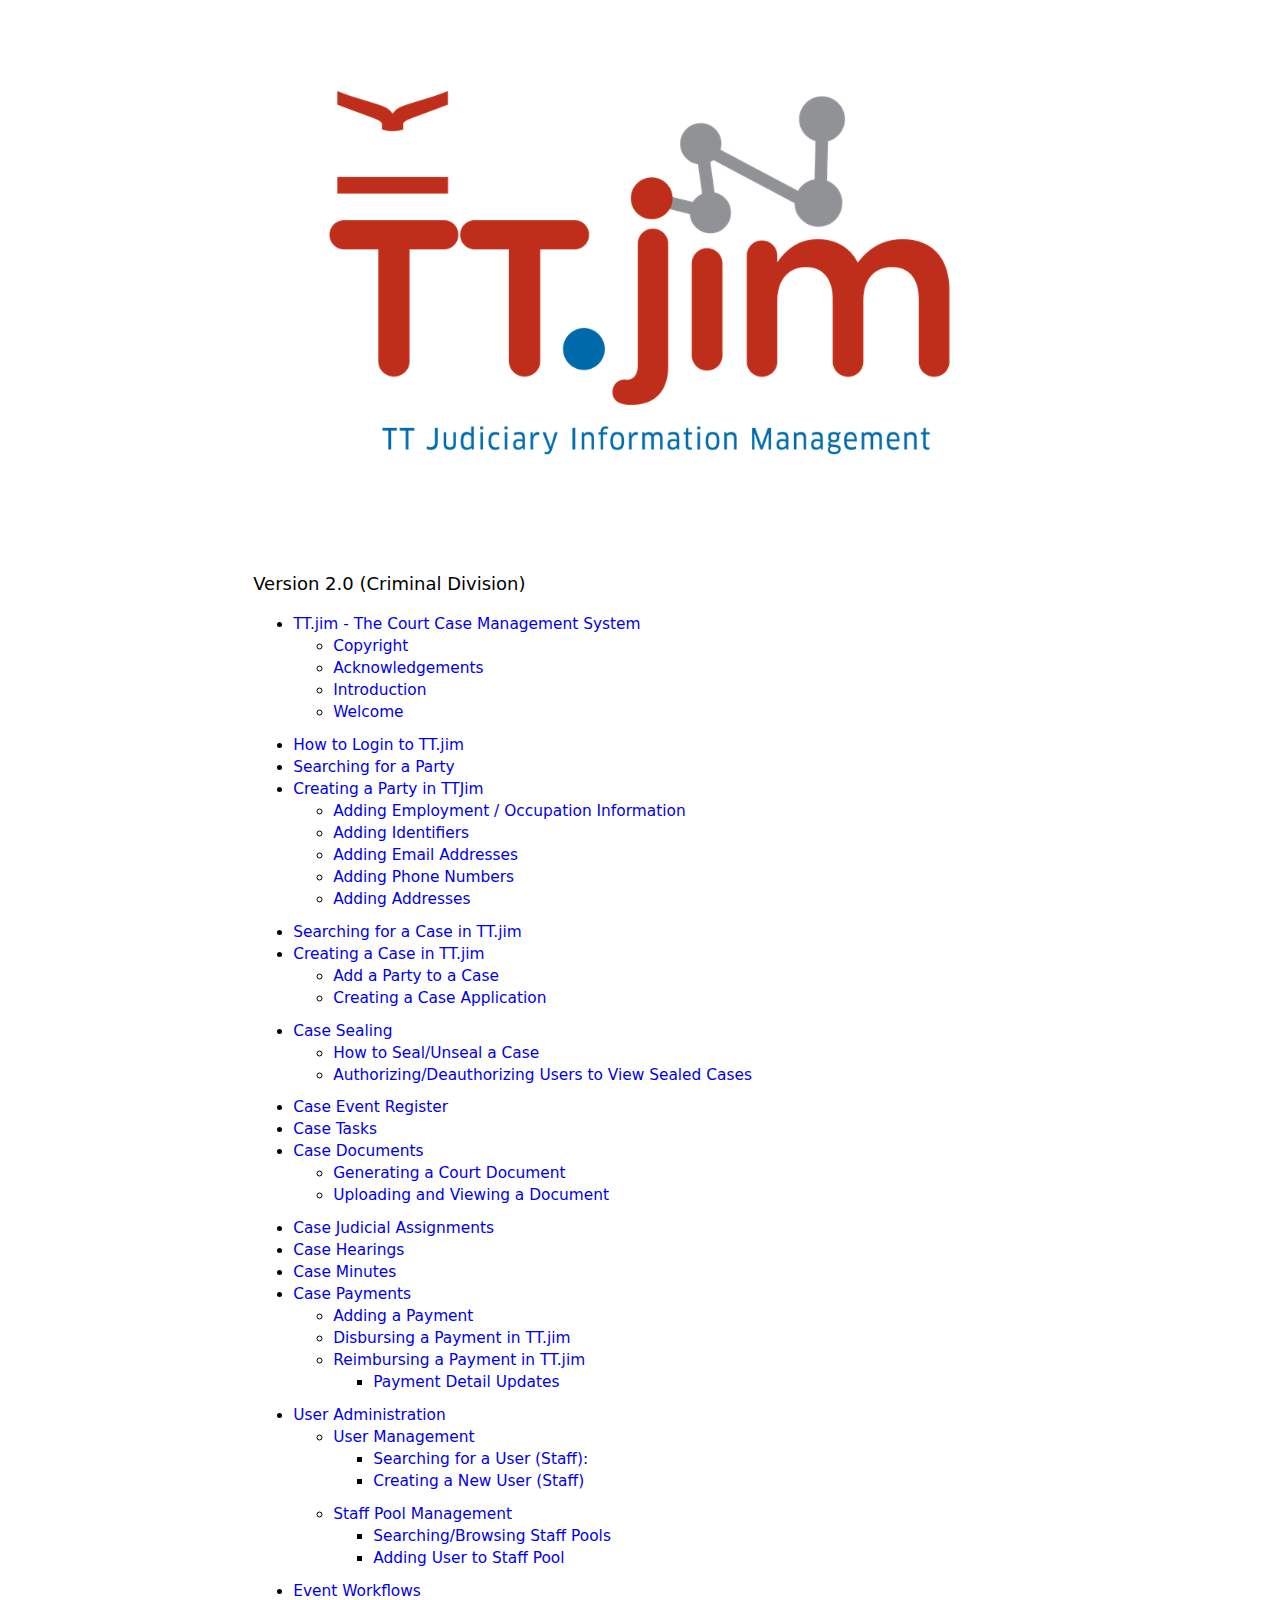
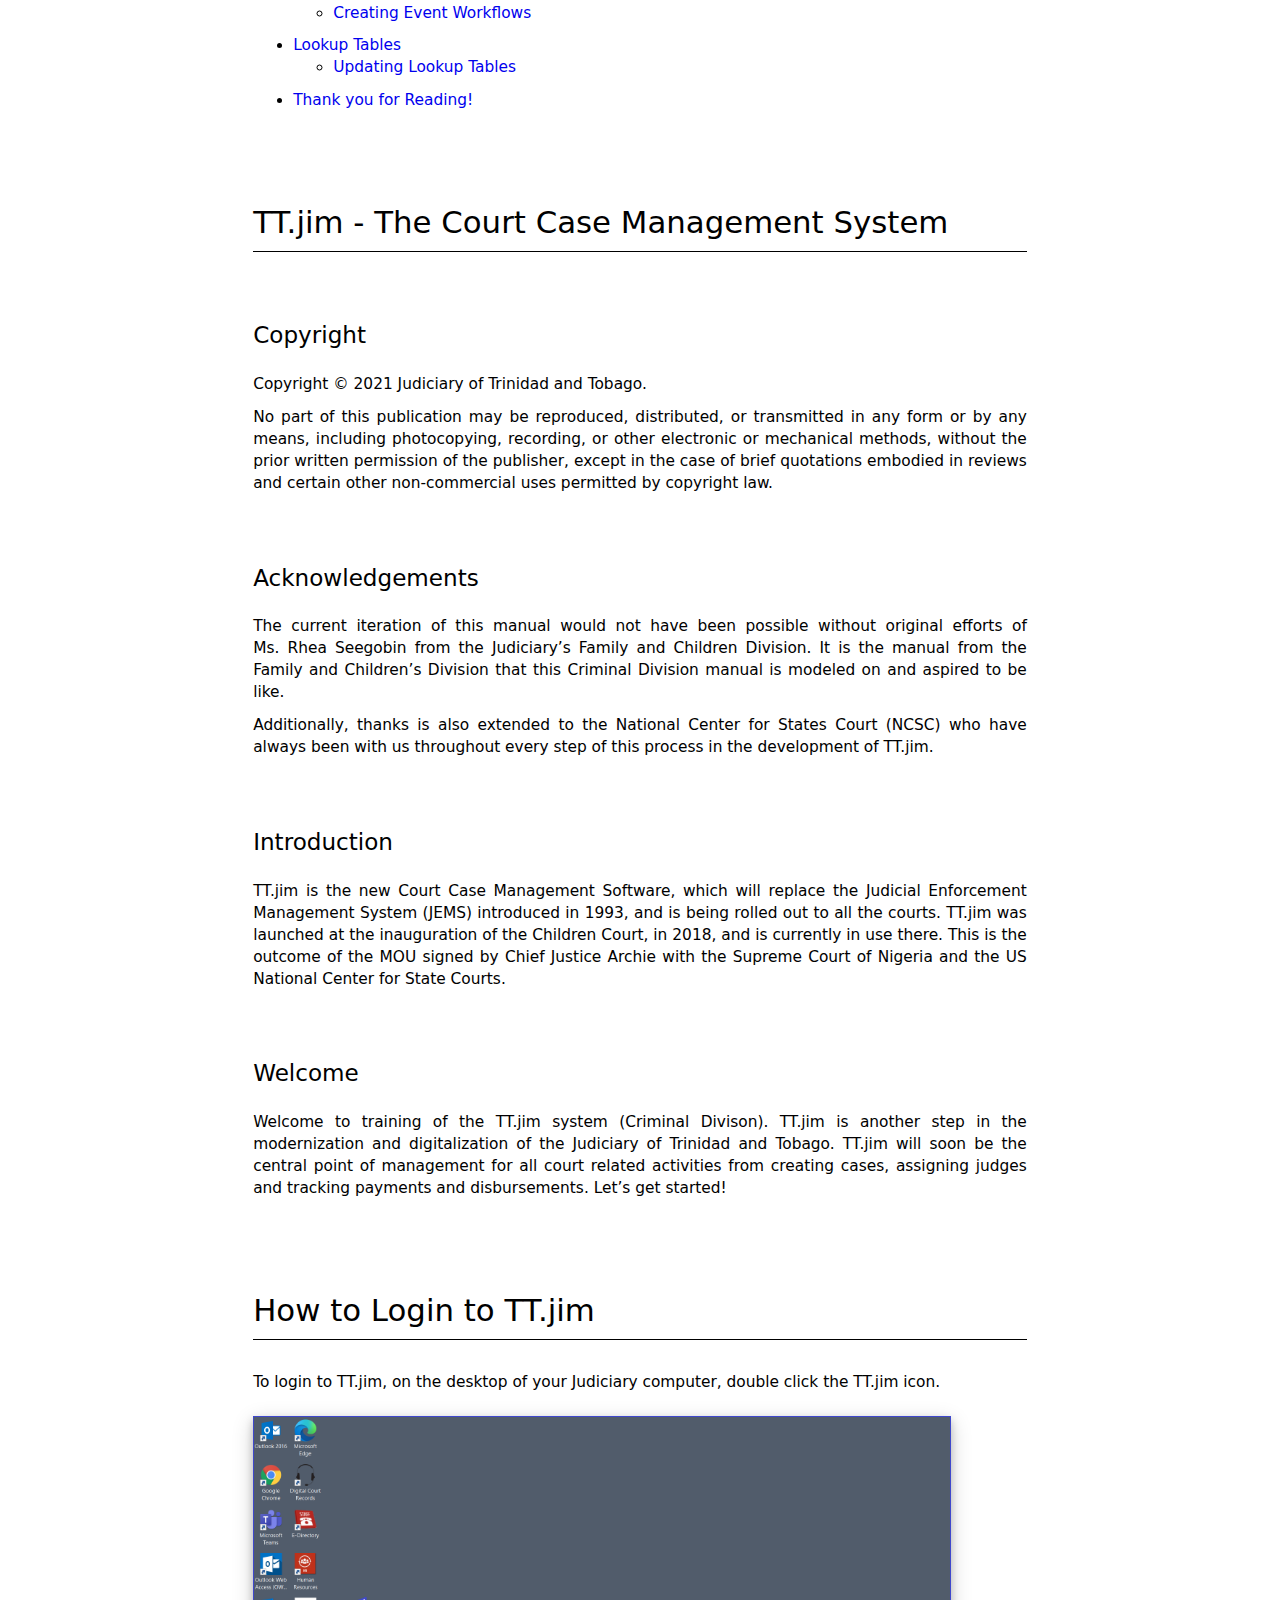
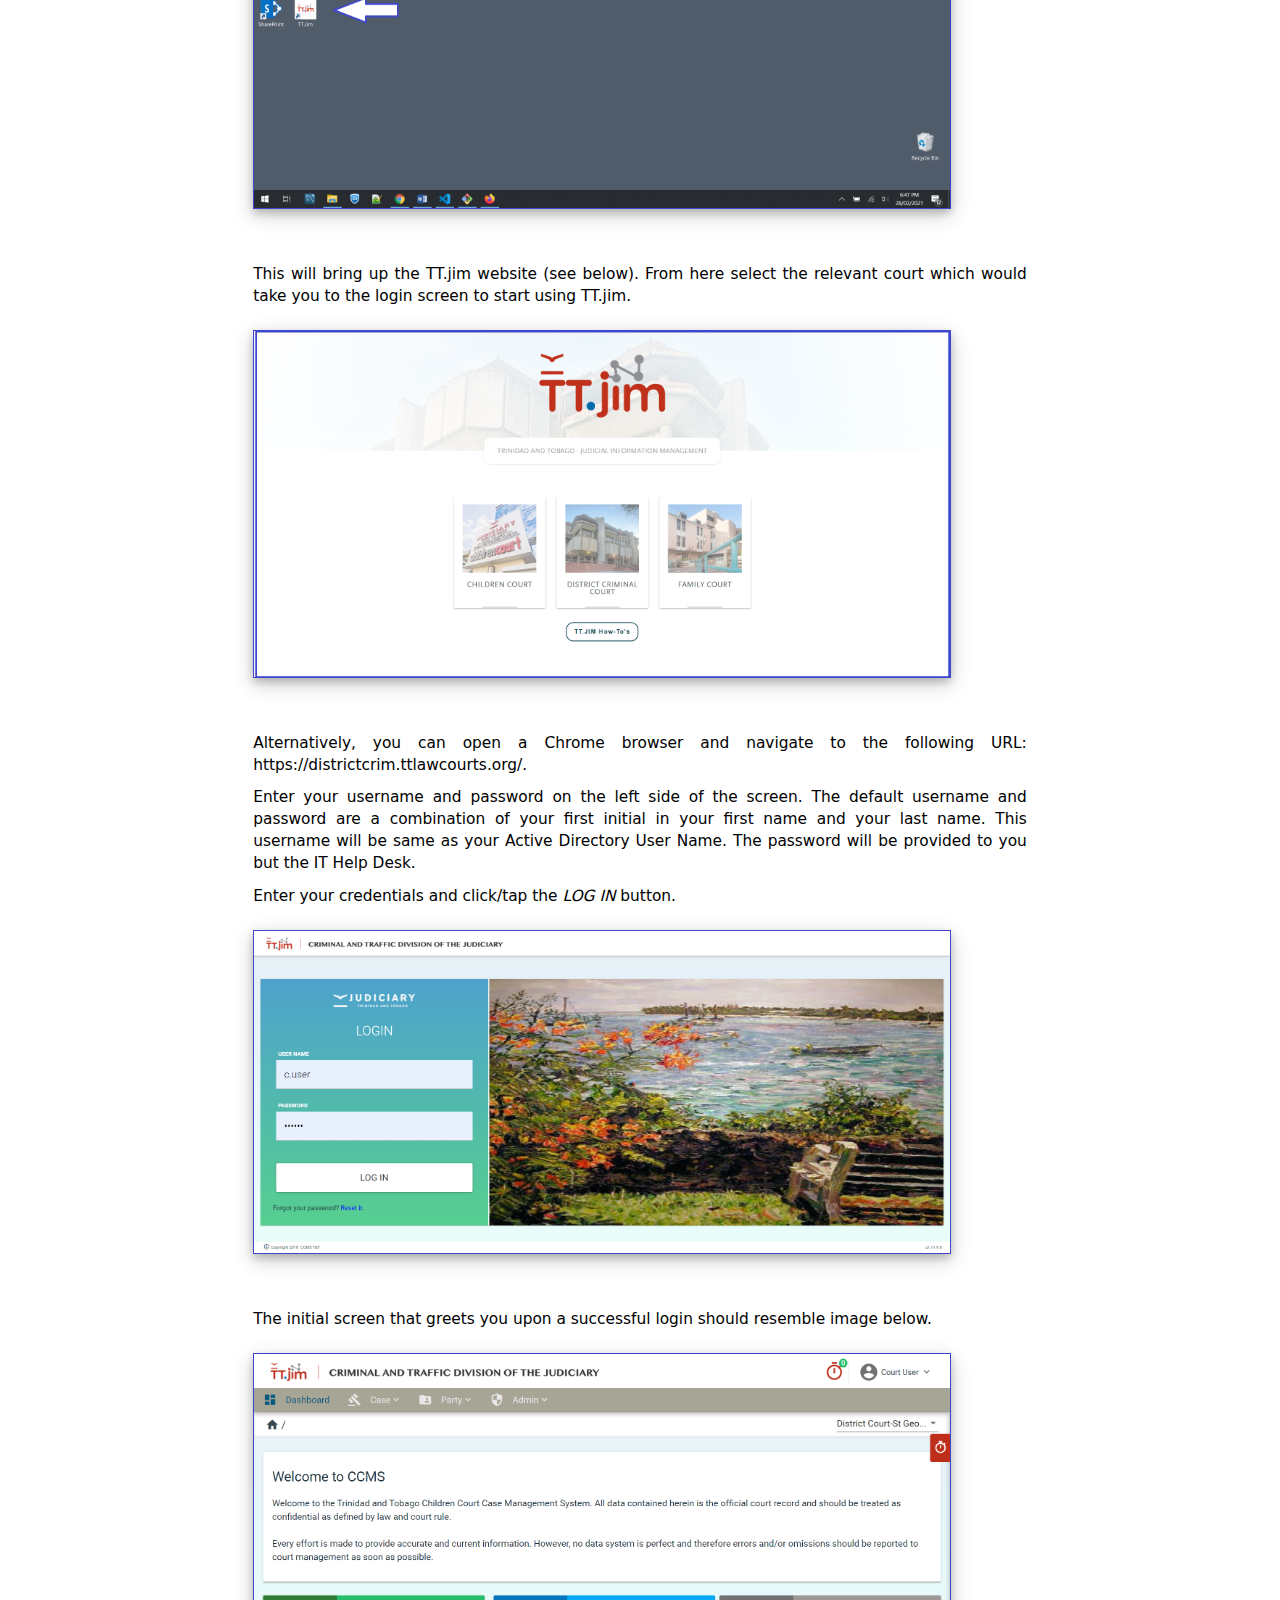
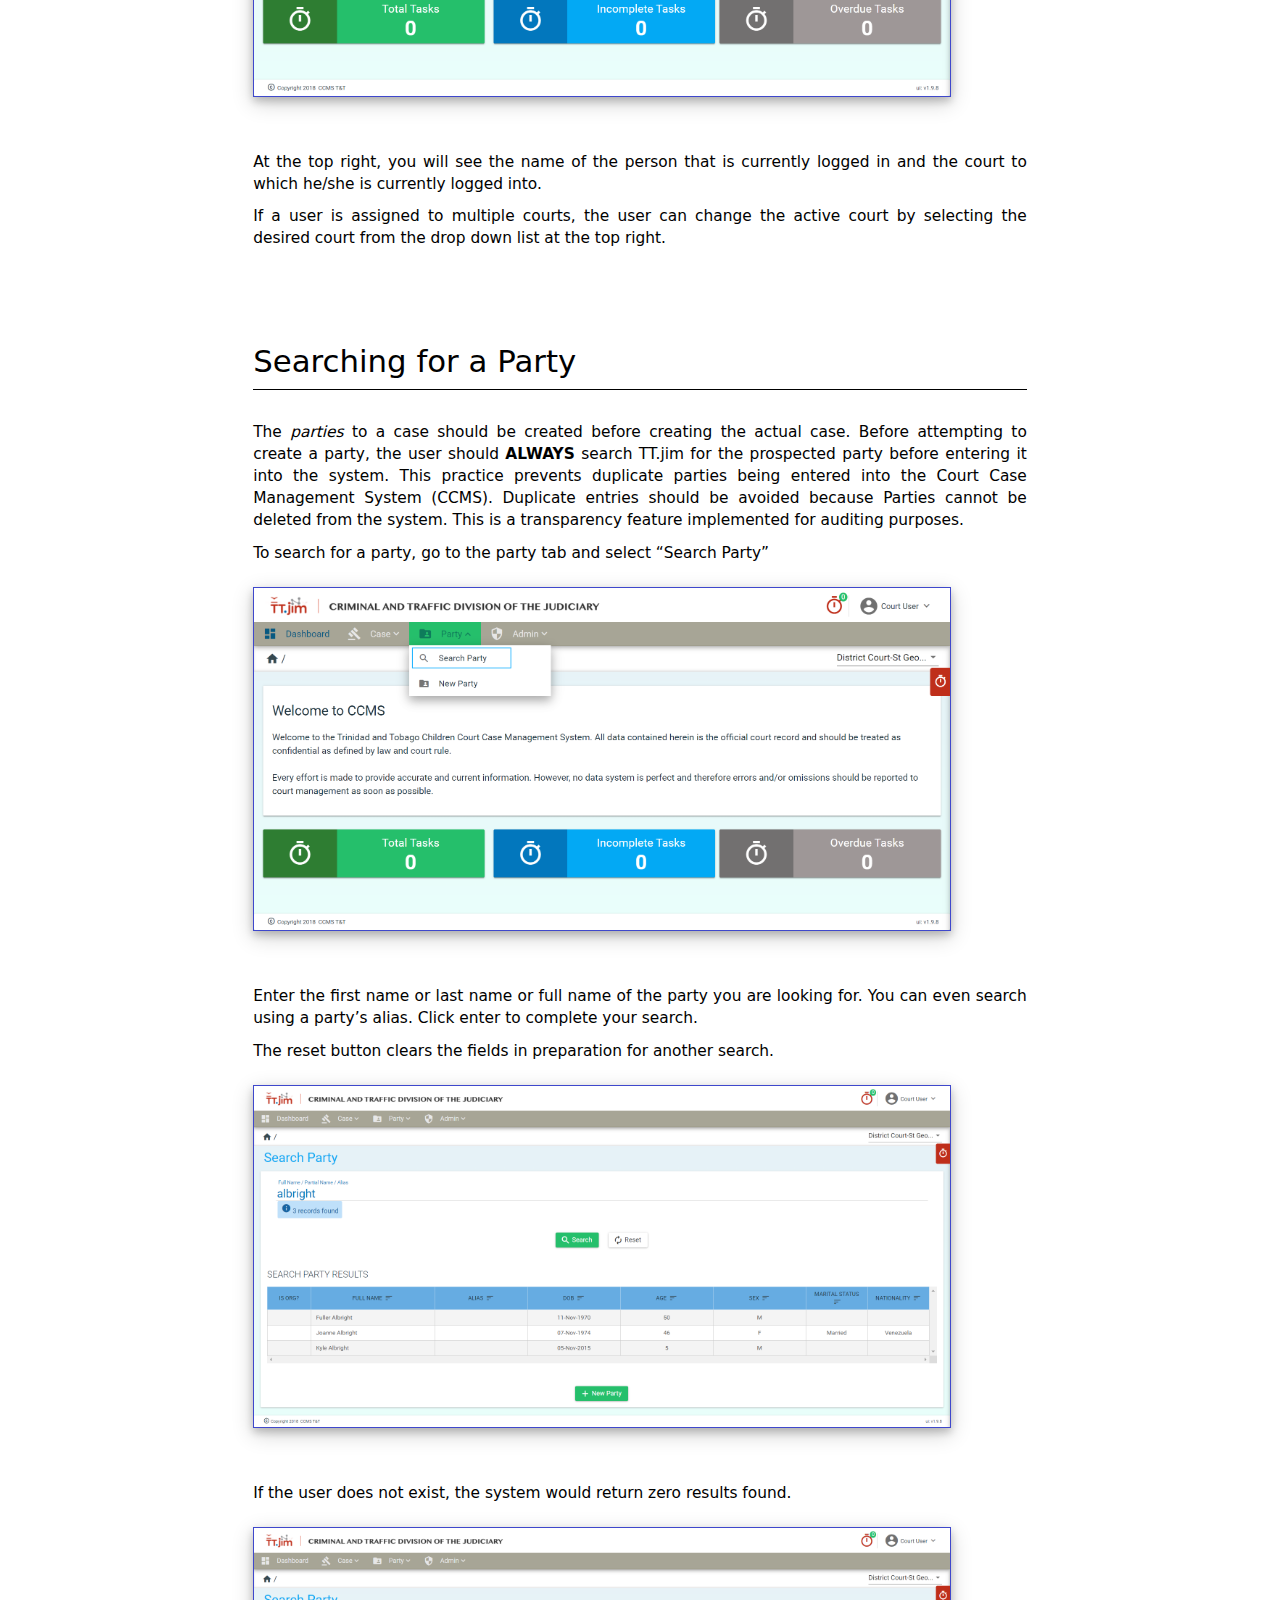
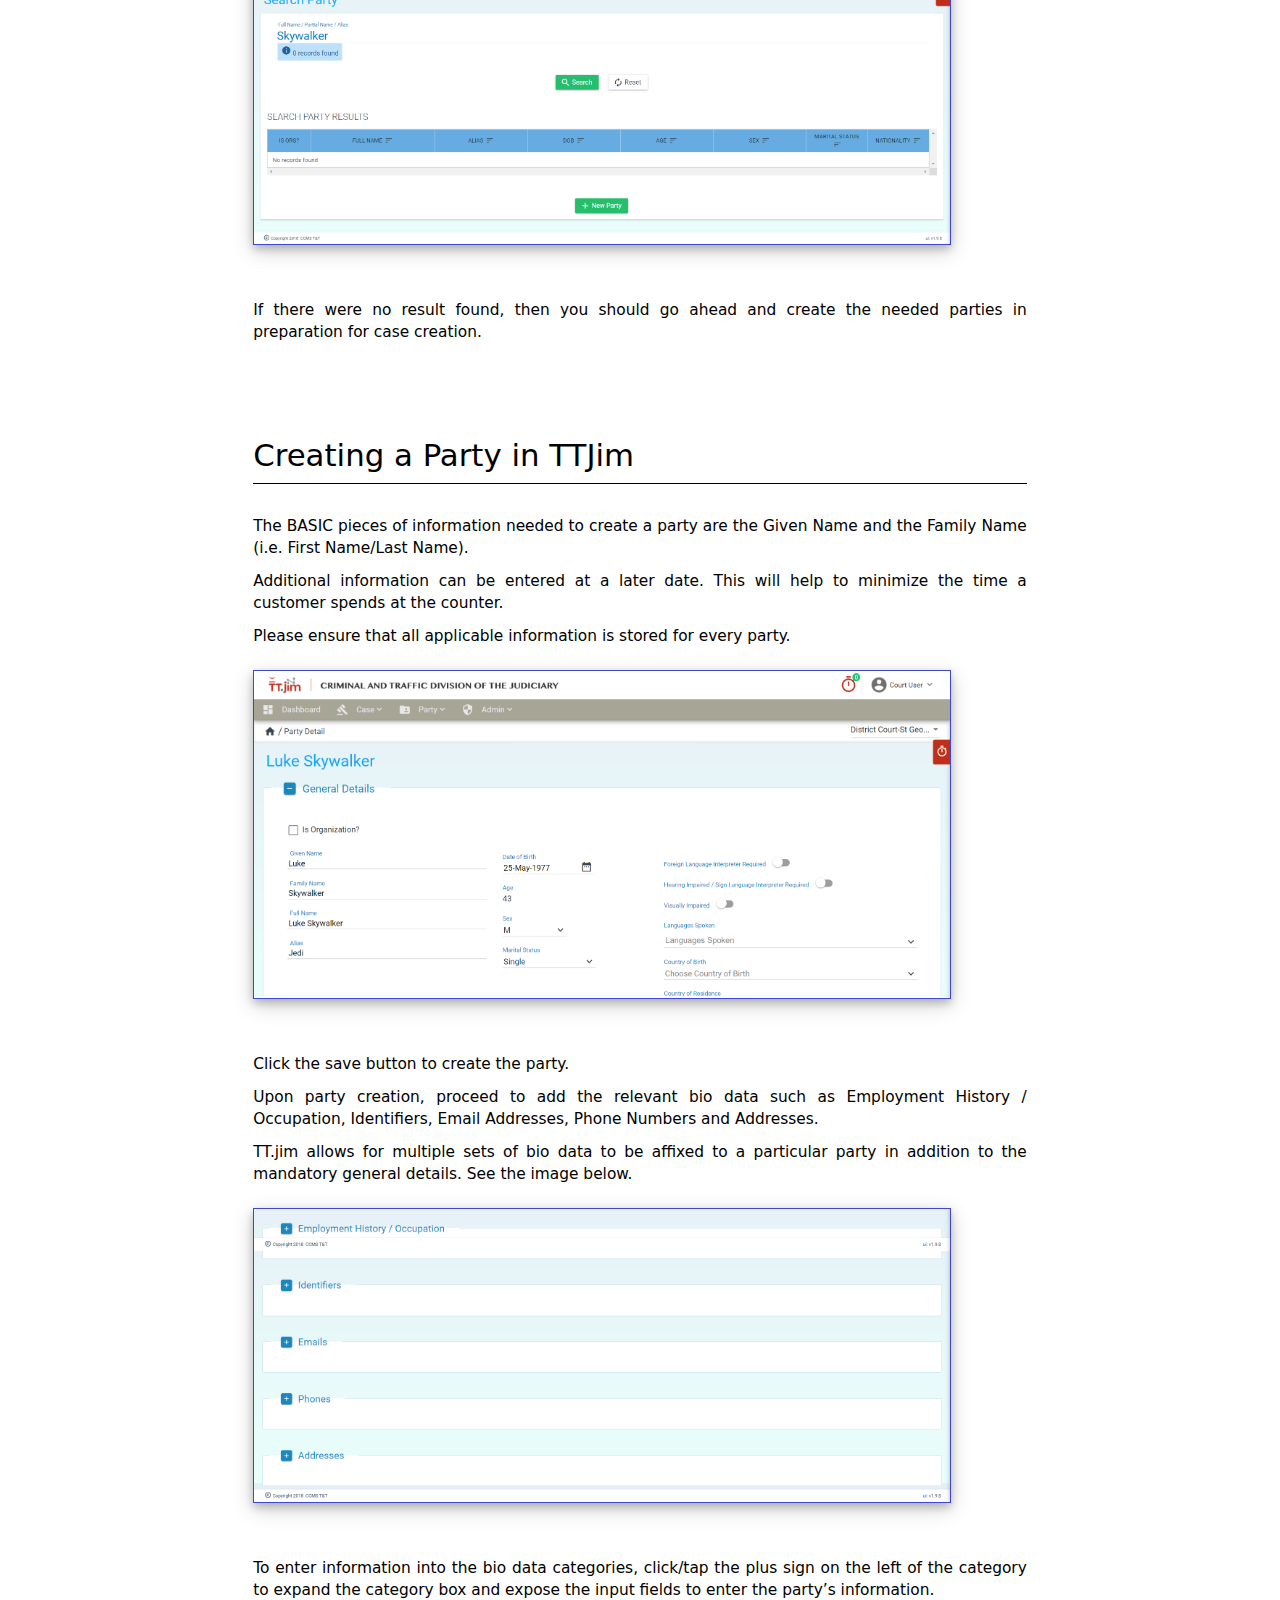
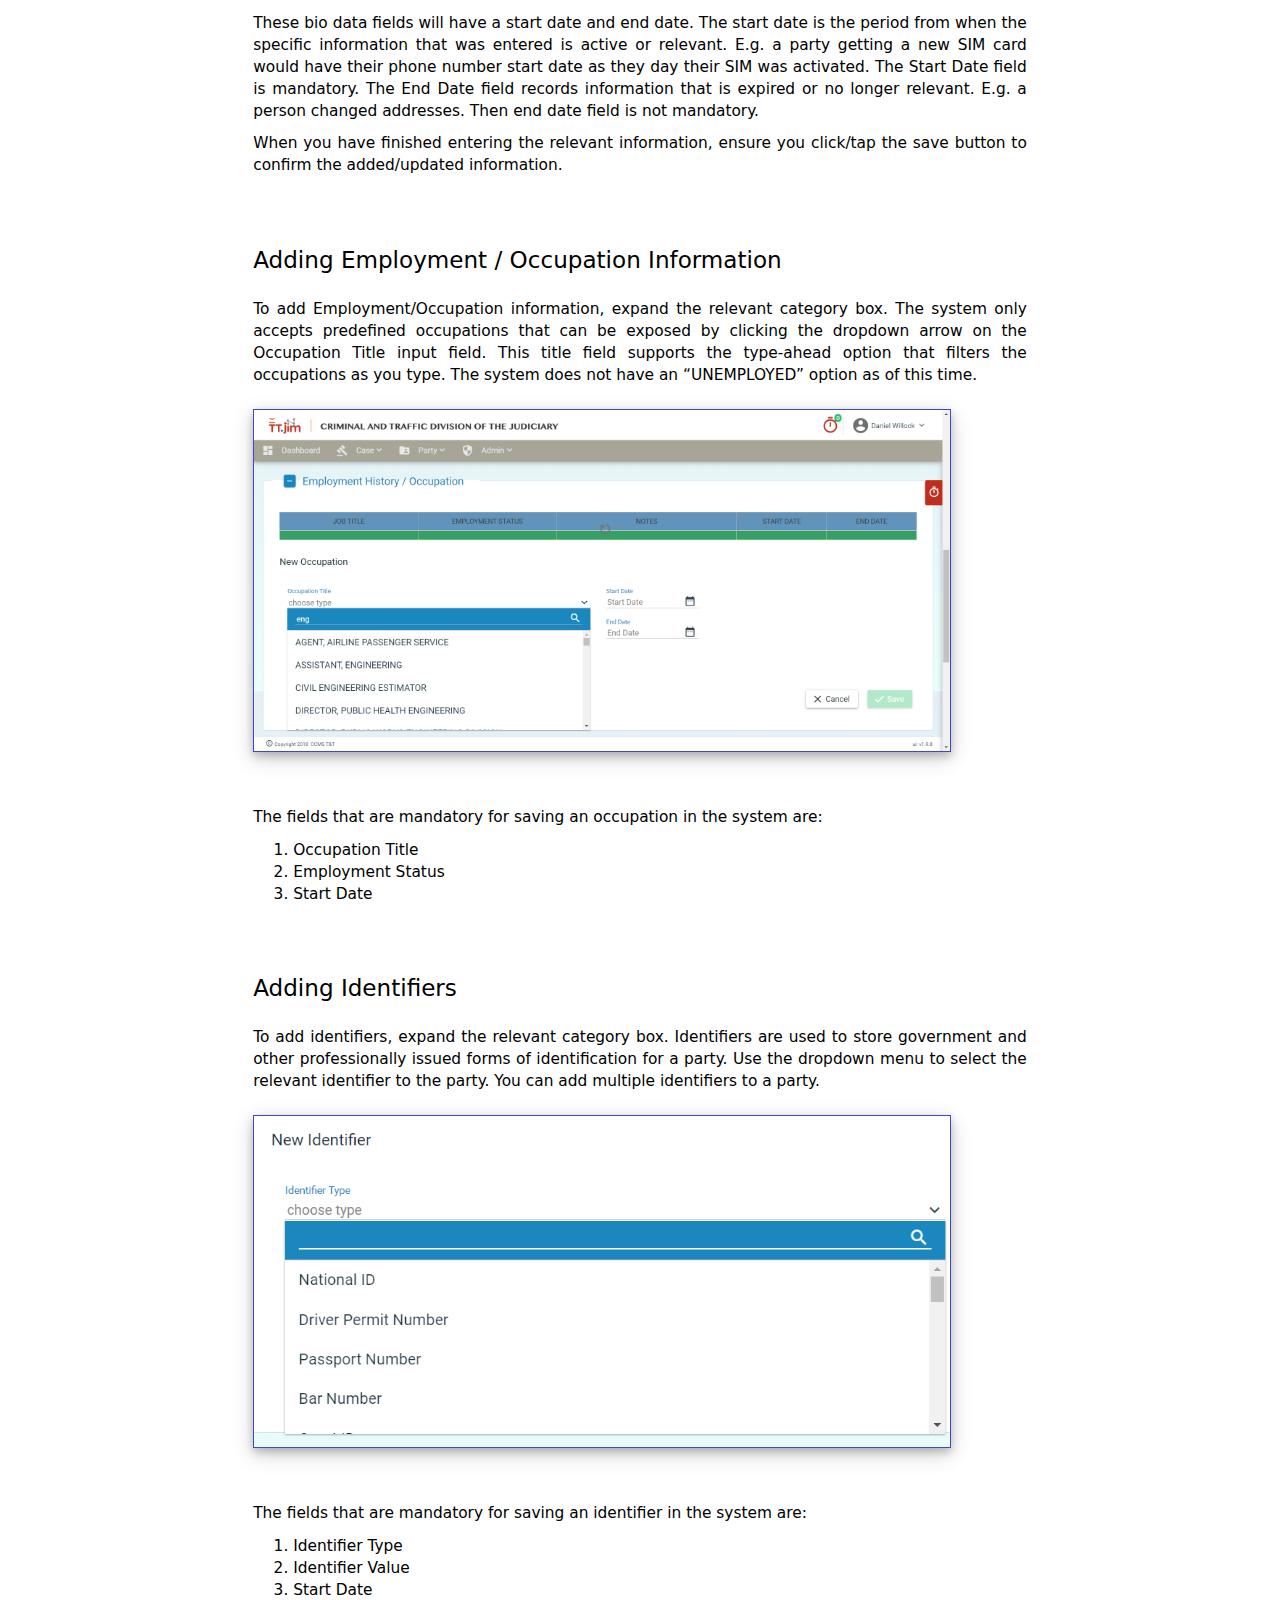
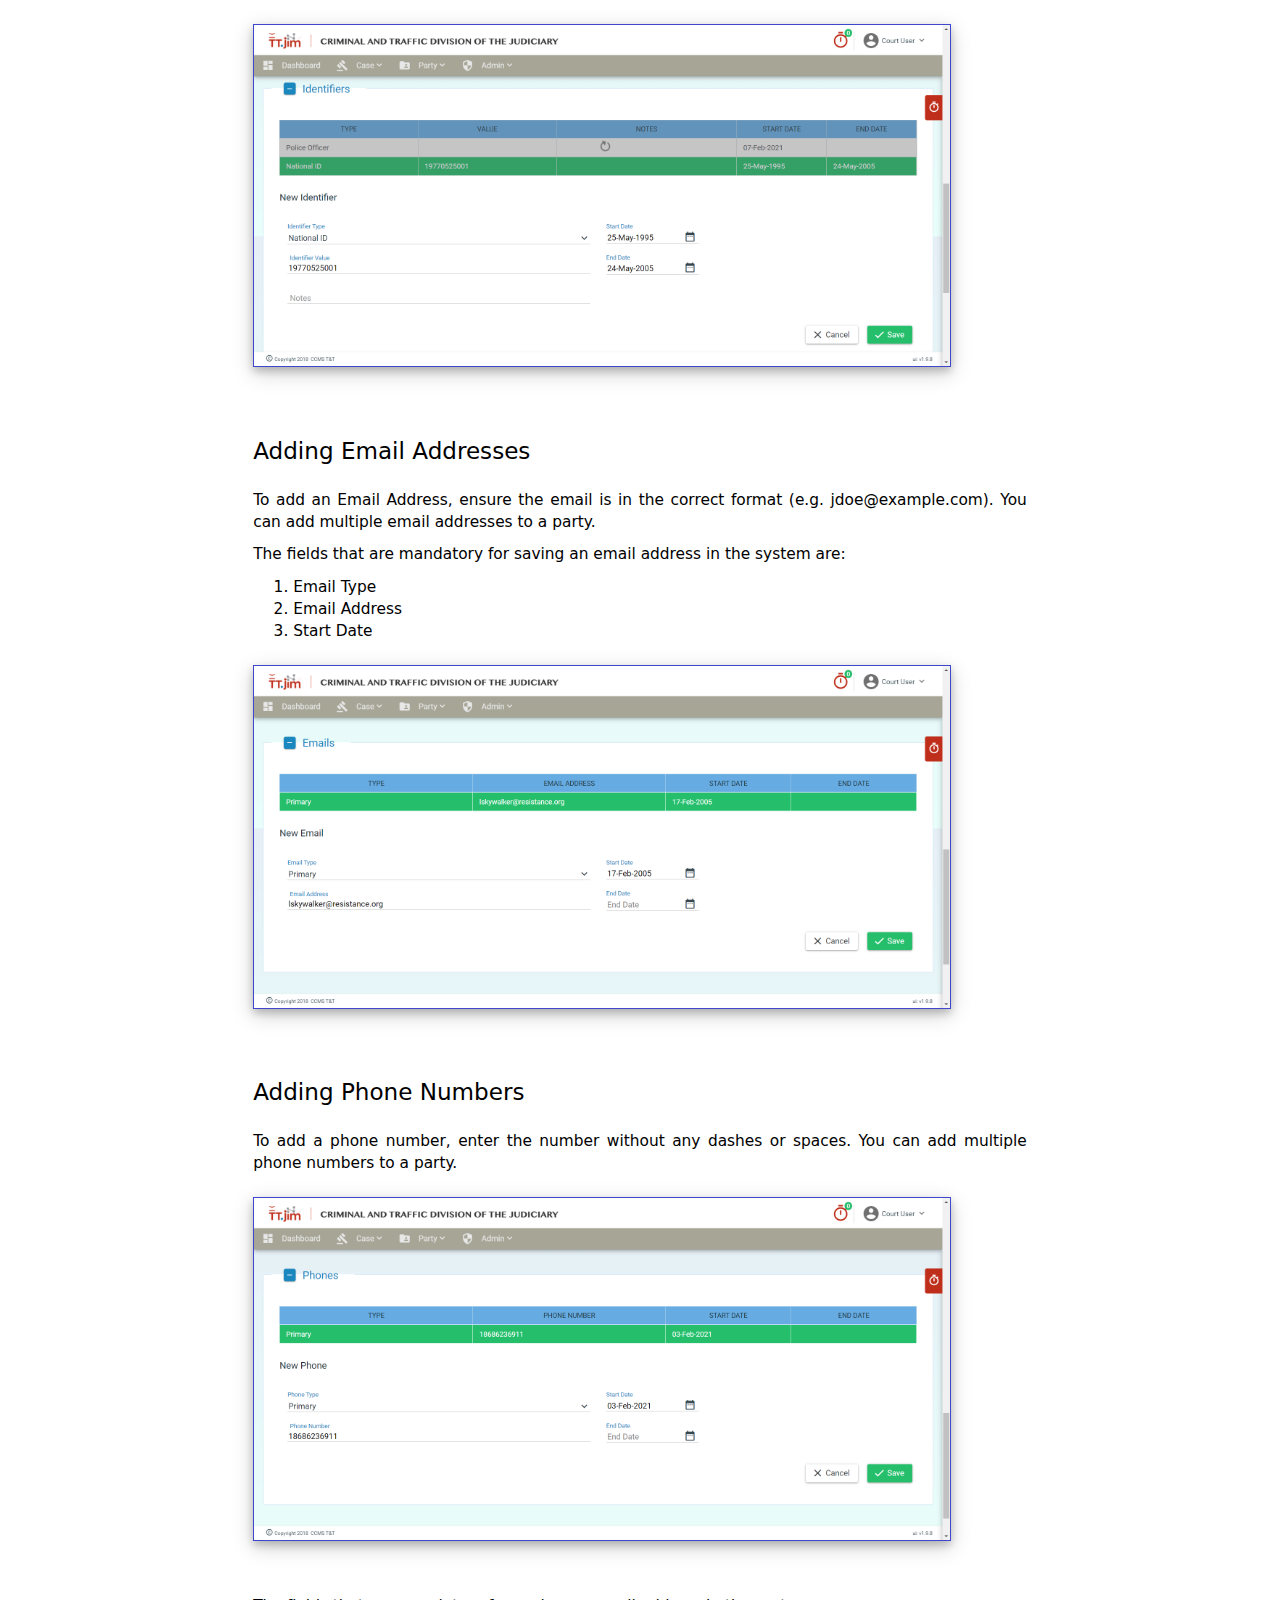
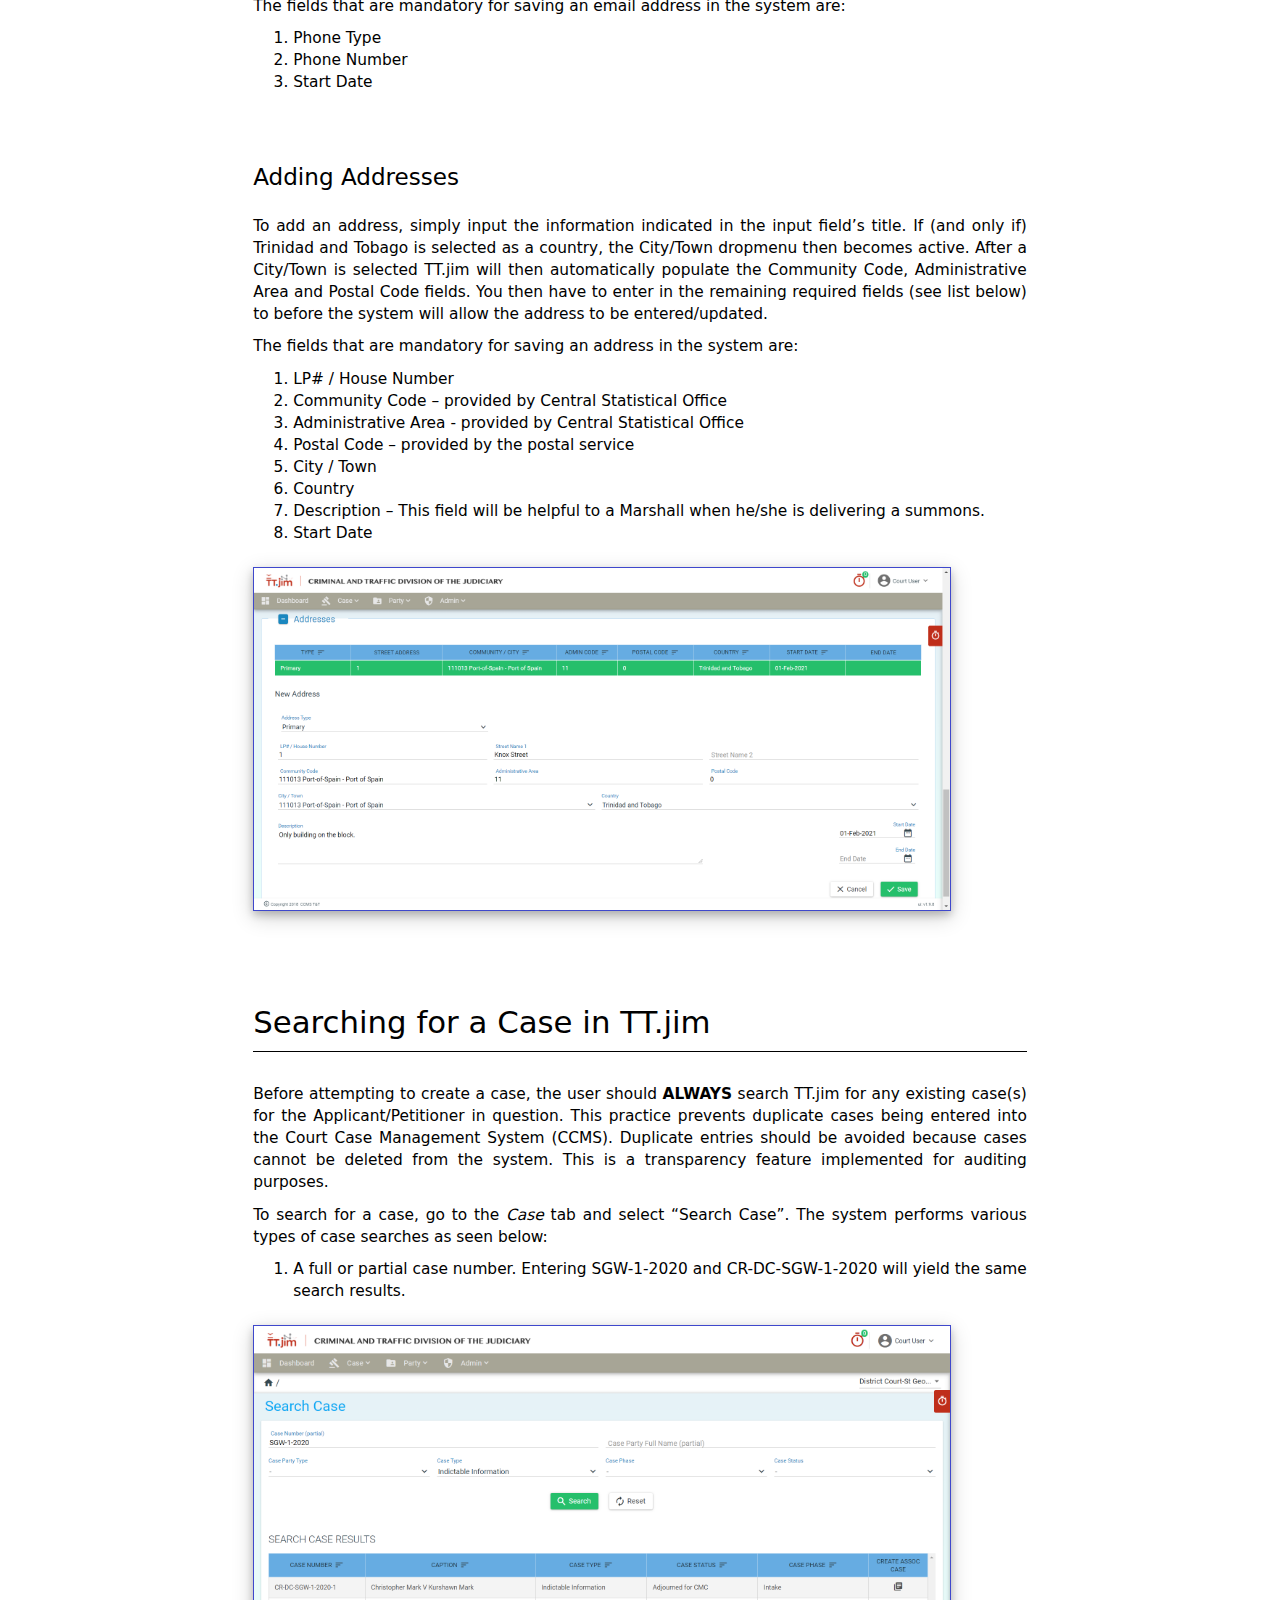
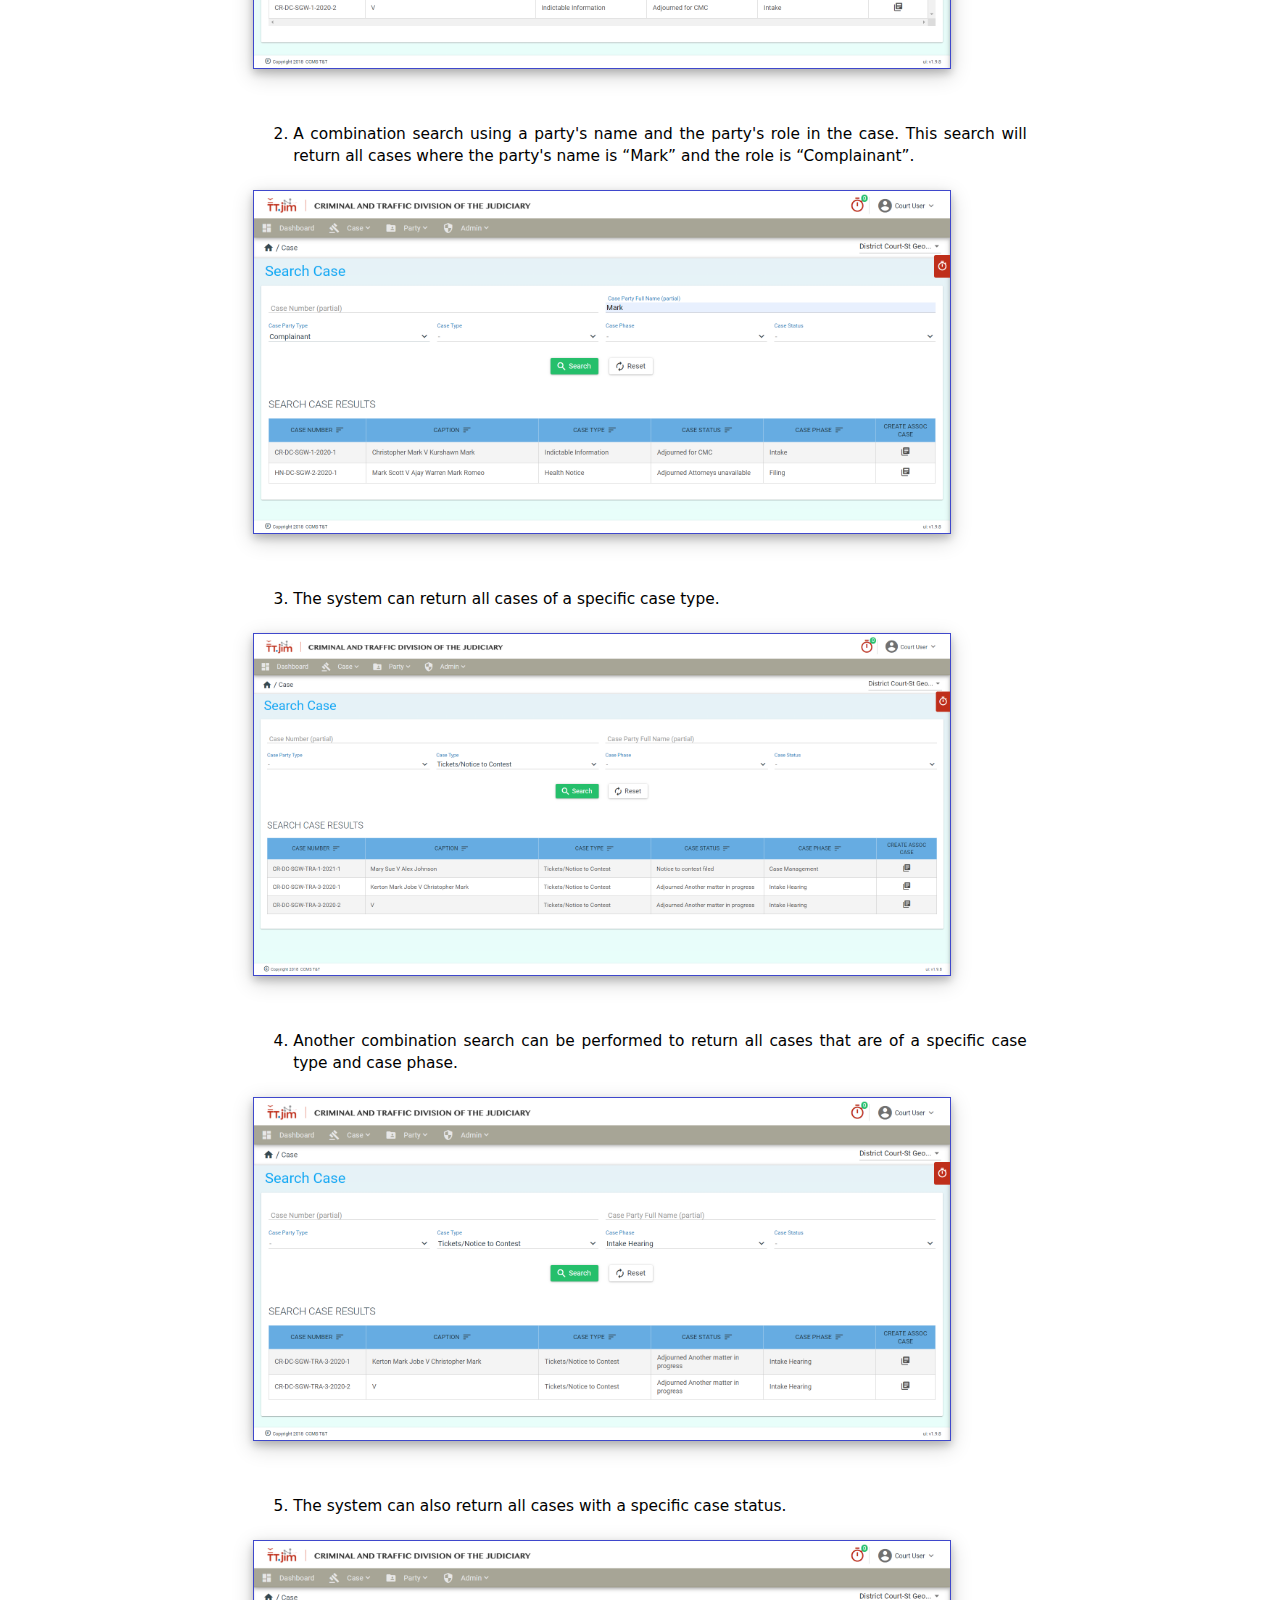
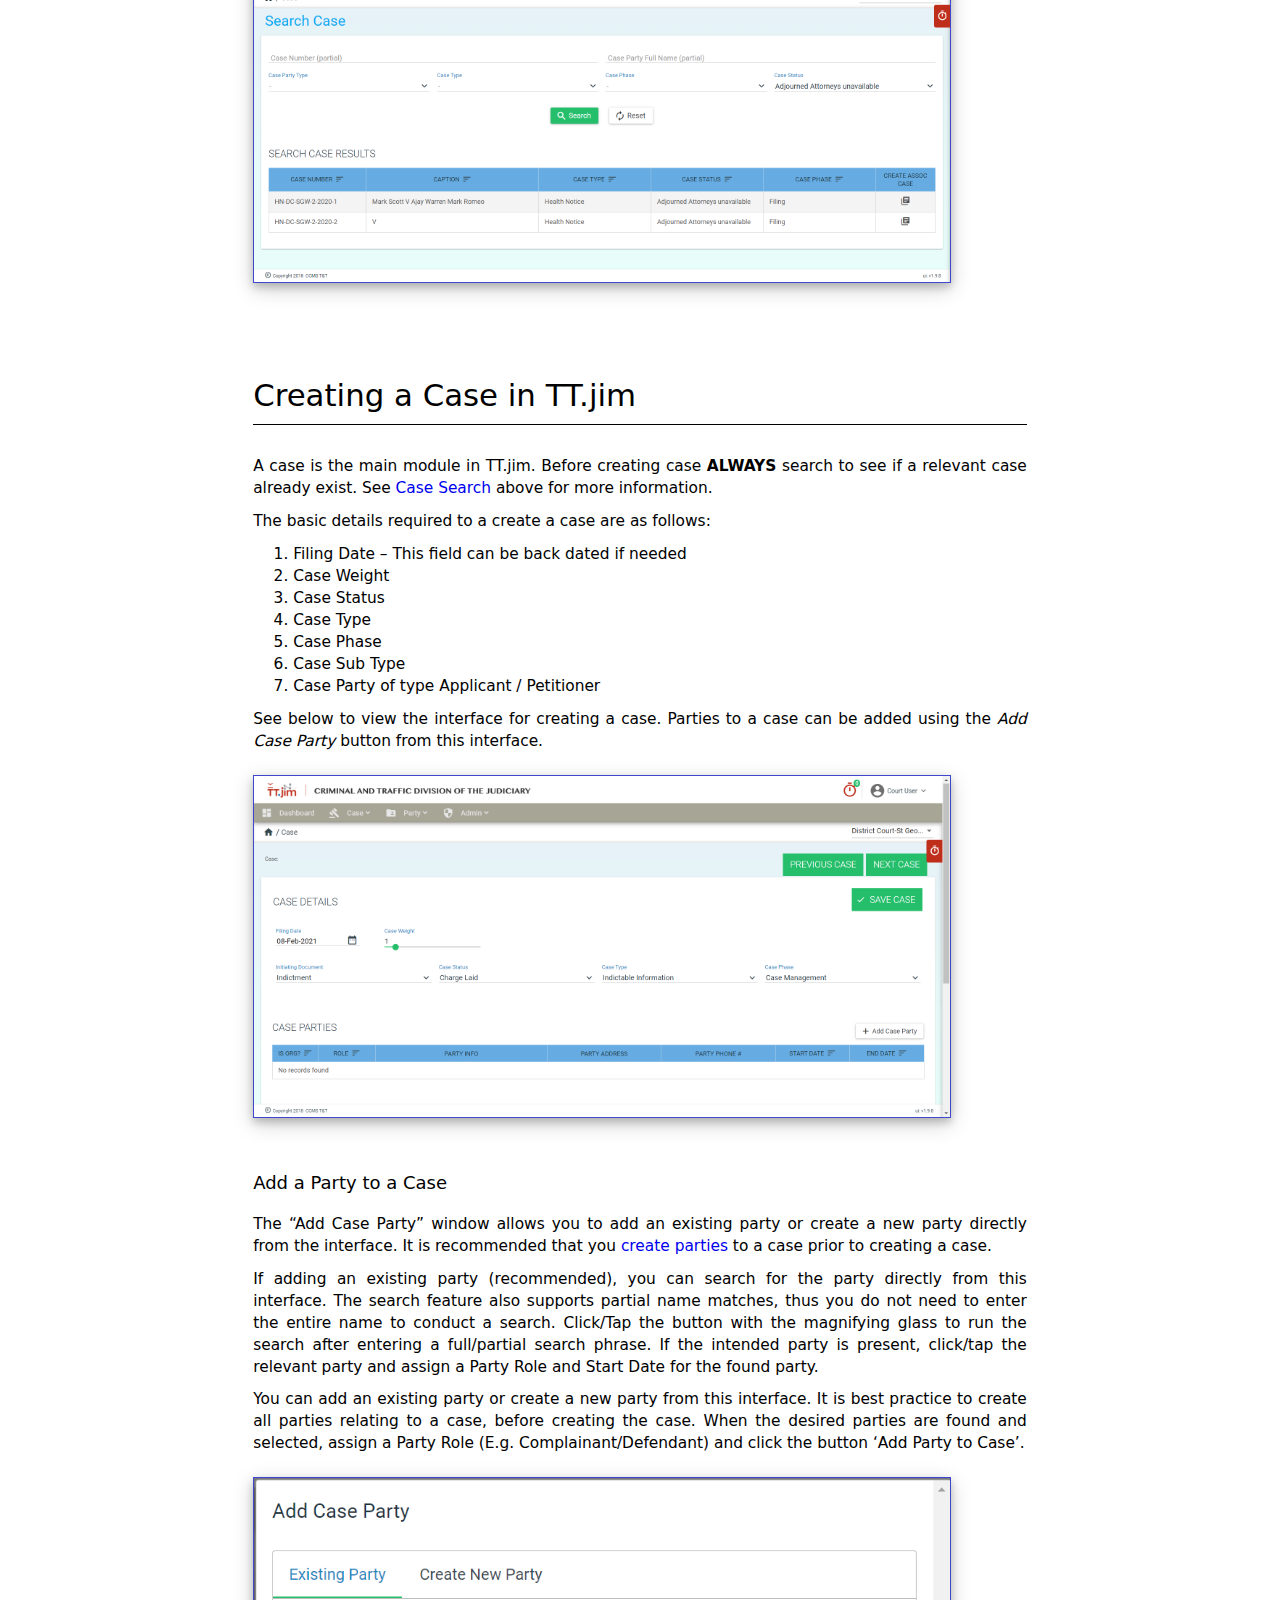
==== commit 64e96779: "Manual Updated" ====
--- a/manual/index.html
+++ b/manual/index.html
@@ -21,6 +21,10 @@
   <![endif]-->
 </head>
 <body>
+<section>
+	<img src="./images/ttjim-logo.png" />
+	<h3>Version 2.0 (Criminal Division)</h3>
+</section>
 <nav id="TOC" role="doc-toc">
 <ul>
 <li><a href="#tt.jim---the-court-case-management-system">TT.jim - The Court Case Management System</a>
@@ -83,10 +87,13 @@
 <li><a href="#adding-user-to-staff-pool">Adding User to Staff Pool</a></li>
 </ul></li>
 </ul></li>
-<li><a href="#event-workflows">Event Workflows</a></li>
+<li><a href="#event-workflows">Event Workflows</a>
+<ul>
+<li><a href="#creating-event-workflows">Creating Event Workflows</a></li>
+</ul></li>
 <li><a href="#lookup-tables">Lookup Tables</a>
 <ul>
-<li><a href="#updating-lookup-table">Updating Lookup Table</a></li>
+<li><a href="#updating-lookup-tables">Updating Lookup Tables</a></li>
 </ul></li>
 <li><a href="#thank-you-for-reading">Thank you for Reading!</a></li>
 </ul>
@@ -125,7 +132,7 @@
 <p>The <em>parties</em> to a case should be created before creating the actual case. Before attempting to create a party, the user should <strong>ALWAYS</strong> search TT.jim for the prospected party before entering it into the system. This practice prevents duplicate parties being entered into the Court Case Management System (CCMS). Duplicate entries should be avoided because Parties cannot be deleted from the system. This is a transparency feature implemented for auditing purposes.</p>
 <p>To search for a party, go to the party tab and select “Search Party”</p>
 <p><img src="./images/party-search.png" /></p>
-<p>Enter the first name or last name of the party you are looking for. This search does not search for a full name (Please be reminded of that). Click enter to complete your search.</p>
+<p>Enter the first name or last name or full name of the party you are looking for. You can even search using a party’s alias. Click enter to complete your search.</p>
 <p>The reset button clears the fields in preparation for another search.</p>
 <p><img src="./images/party-search-result.png" /></p>
 <p>If the user does not exist, the system would return zero results found.</p>
@@ -394,31 +401,147 @@
 <p>To search for a user enter a first name or last name in the search box and click/tap the search button. Partial names are also acceptable. The system will then return a list of results that match the search criteria or indicate if no results were found.</p>
 <p><img src="./images/search-user.png" /></p>
 <h3 id="creating-a-new-user-staff">Creating a New User (Staff)</h3>
-<p>If a user is not found after a search one, you can then create a new user. When creating a user input the standard bio data such as names and email address, then assign a password.</p>
-<p>Additionally, assign the user to a court that they represent and the role they will play. TT.jim supports the following roles:</p>
-<ol type="1">
-<li>Accounting Assistant</li>
-<li>Assistant Registrar &amp; Deputy Marshal</li>
-<li>Assistant Registrar and Deputy Marshall</li>
-<li>Case Management Officer</li>
-<li>Clerical assistance to Court Manager</li>
-<li>Counter Clerk</li>
-<li>Counter Supervisor</li>
+<p>If a user is not found after a search, you should then go ahead and create a new user. Tap the “New User” button on the User Management page to clear the USER DETAILS fields and scroll down to the now blank USER DETAILS fields.</p>
+<p><img src="./images/create-user.png" /></p>
+<p>When creating a staff user, the following fields are required:</p>
+<ol type="1">
+<li><p>First Name</p>
+<p>The first name of the staff. This will be displayed in the top right of the TT.jim window next to the default user avatar.</p></li>
+<li><p>Last Name</p>
+<p>The last name of the staff. This will be displayed in the top right of the TT.jim window next to the default user avatar.</p></li>
+<li><p>Email Address</p>
+<p>A valid email address that contains the, @, character with an identifier on the left and domain on the right. E.g. jdoe@ttlawcourts.org</p></li>
+<li><p>User Name</p>
+<p>The User Name should reflect the format of the Username in Active Directory. This is used to login to the system.</p></li>
+<li><p>Password</p>
+<p>The password must be at least 6 characters.</p></li>
+<li><p>Confirm Password</p>
+<p>The password must be retyped exactly as in the previous field.</p></li>
+</ol>
+<p>Additionally, a user must be assigned to at least one court and be assigned at least one role in that court before a user can be successfully created. TT.jim supports the following roles:</p>
+<ul>
+<li>Court Staff</li>
+<li>Supervisor</li>
 <li>Court Manager</li>
-<li>Court Staff</li>
-<li>Front Desk and Counter</li>
+<li>Judicial Officer</li>
 <li>IT - Full access</li>
-<li>Judicial Officer</li>
-<li>Marshall</li>
-<li>Pre Hearing</li>
-<li>Read Only</li>
-<li>Records Supervisor</li>
 <li>Registrar</li>
-<li>TGO - Power User</li>
-<li>Typist / Data Entry</li>
-<li>Verification Officers</li>
-</ol>
-<p><img src="./images/create-user.png" /></p>
+</ul>
+<p>See the table below for a list of roles, and the functions that each role is able to carry out in TT.jim.</p>
+<table style="width:100%;">
+<colgroup>
+<col style="width: 10%" />
+<col style="width: 14%" />
+<col style="width: 14%" />
+<col style="width: 16%" />
+<col style="width: 23%" />
+<col style="width: 10%" />
+<col style="width: 11%" />
+</colgroup>
+<thead>
+<tr class="header">
+<th>Function/Permission</th>
+<th>Court Staff</th>
+<th>Supervisor</th>
+<th>Court Manager</th>
+<th>Judicial Officer</th>
+<th>IT - Full access</th>
+<th>Registrar</th>
+</tr>
+</thead>
+<tbody>
+<tr class="odd">
+<td>Create Task</td>
+<td>No</td>
+<td>Yes</td>
+<td>Yes</td>
+<td>Yes</td>
+<td>Yes</td>
+<td>Yes</td>
+</tr>
+<tr class="even">
+<td>Edit Task Details (before being completed)</td>
+<td>No (only task checkout and completed fields)</td>
+<td>Yes</td>
+<td>Yes</td>
+<td>Yes</td>
+<td>Yes</td>
+<td>Yes</td>
+</tr>
+<tr class="odd">
+<td>Edit Payment Method and Receipt Number</td>
+<td>No</td>
+<td>No</td>
+<td>Yes</td>
+<td>No</td>
+<td>No</td>
+<td>No</td>
+</tr>
+<tr class="even">
+<td>Reimburse Payments</td>
+<td>No</td>
+<td>Yes</td>
+<td>no</td>
+<td>No</td>
+<td>No</td>
+<td>No</td>
+</tr>
+<tr class="odd">
+<td>Create a case</td>
+<td>Yes</td>
+<td>Yes</td>
+<td>No</td>
+<td>Yes</td>
+<td>Yes</td>
+<td>Yes</td>
+</tr>
+<tr class="even">
+<td>Create a Party</td>
+<td>Yes</td>
+<td>Yes</td>
+<td>No</td>
+<td>Yes</td>
+<td>Yes</td>
+<td>Yes</td>
+</tr>
+<tr class="odd">
+<td>Manage Staff Pools</td>
+<td>No</td>
+<td>Yes</td>
+<td>Yes</td>
+<td>No</td>
+<td>Yes</td>
+<td>No</td>
+</tr>
+<tr class="even">
+<td>Manage Workflows</td>
+<td>No</td>
+<td>No</td>
+<td>Yes</td>
+<td>No</td>
+<td>Yes</td>
+<td>No</td>
+</tr>
+<tr class="odd">
+<td>Manage Users</td>
+<td>No</td>
+<td>No</td>
+<td>No</td>
+<td>No</td>
+<td>Yes</td>
+<td>No</td>
+</tr>
+<tr class="even">
+<td>Seal Cases</td>
+<td>No</td>
+<td>No</td>
+<td>No</td>
+<td>No</td>
+<td>No</td>
+<td>Yes</td>
+</tr>
+</tbody>
+</table>
 <h2 id="staff-pool-management">Staff Pool Management</h2>
 <p>To simplify the management of users, TT.jim supports the use of staff pools to group users. This grouping is particularly useful for making various task visible to a whole class of staff.</p>
 <h3 id="searchingbrowsing-staff-pools">Searching/Browsing Staff Pools</h3>
@@ -429,13 +552,26 @@
 <p>TT.jim has the following staff pools: 1. Bail Management Unit 2. Bail Officer 3. Clerk Typists 4. Counter and Front Desk 5. Court Managers and Assistant Court Managers 6. Data Entry and Imaging Officer 7. Dispatch Management Unit 8. District Clerk of the Peace 9. Front Desk (only) - Further Data Entry and Imaging 10. JSO &amp; Ass. JSO 11. Judgement and Orders, Warrants, Summons etc. Unit 12. Judicial Support Officer (JSO) 13. Judicial Team 14. Justice of the Peace 15. Listing Unit 16. Magistracy Registrar 17. Magistracy Registrar and Clerk of the Court 18. Monitoring and Follow Up 19. Records Management Unit 20. Records Officer 21. Revenue Activities Unit 22. Statistical Unit 23. Transcriptionist 24. Verification Officers 25. Witness and Courtroom Support Unit</p>
 <p><img src="./images/add-staff-to-pool.png" /></p>
 <h1 id="event-workflows">Event Workflows</h1>
-<p>Event workflows determine the event or sequence of events that must occur when another action is initiated/completed. For example (contrived), take the <em>Case Created</em> Event. This event triggers two task: Calendar Next Date and Execution of Warrant. Hence, these task will be automatically populated in the task tab when a case is created and show up in the workbasket of all users connected in the <a href="#staff-pool-management">staff pool</a> associated with that case. It will even display how much time it should take to complete each task</p>
+<p>Event workflows determine the event or sequence of events/tasks that must occur when another action is initiated/completed. Event workflows help streamline common repetitive tasks, thus saving time and reducing the likelihood of human error.</p>
+<h2 id="creating-event-workflows">Creating Event Workflows</h2>
+<p>To create an event workflow, select “Event Workflow” from the Admin tab. Insert an Event Type and optional Description. Next click/tap the “Add Task Step” button to add the first of the series of steps needed for this workflow.</p>
+<p><img src="./images/event-workflows-blank.png" /></p>
+<p>When adding a task step, fill out the Workflow Step (see below) details and click the “Add Step” button. There are a couple of things to note concerning the workflow step details:</p>
+<ul>
+<li>The <strong>Time Delay</strong> is the amount of time a task should take to complete after a workflow event is triggered. You should also select the <strong>Units</strong> of the time delay.</li>
+<li>Select the task priority depending on how soon the task must be completed.</li>
+<li>The most important step is selecting the actual task that must be completed.</li>
+<li>You can optionally set a Document Template if the task required a document.</li>
+<li>It is highly recommended that you included an Assigned Resource. The Assigned Resource is the staff pool that will be notified about the creation of the task. Hence, this task will be automatically populated in the workbasket of the relevant <a href="#staff-pool-management">staff pool</a>.</li>
+</ul>
+<p><img src="./images/workflow-step.png" /></p>
+<p>When the workflow step is added, it will then become visible in the Workflow Steps table as seen below.</p>
 <p><img src="./images/event-workflows.png" /></p>
 <h1 id="lookup-tables">Lookup Tables</h1>
 <p>Lookup tables manage all the reference data used to populate the multitude of dropdown menu options present in TT.jim.</p>
 <p>For example when creating a case and one must choose a <em>case type</em>, it is the lookup table below that populates the various case types such as Bail Applications, Indicatable Offences, Anti-Gang Act and more.</p>
 <p><img src="./images/lookup-tables.png" /> Figure: Lookup table for Case Type</p>
-<h2 id="updating-lookup-table">Updating Lookup Table</h2>
+<h2 id="updating-lookup-tables">Updating Lookup Tables</h2>
 <p>If the current set of data points do not meet your needs, you can update the lookup tables with your own custom data points by clicking/tapping the blue <em>New Data Item</em> button in the left pane. You will then be required to enter a name, short name and description for your new data point. When you are finished click save.</p>
 <p><img src="./images/append-lookup-table.png" /></p>
 <p>Now, whenever a case is created, you will see the case type we created appear as an option. <img src="./images/custom-case-type.png" /></p>
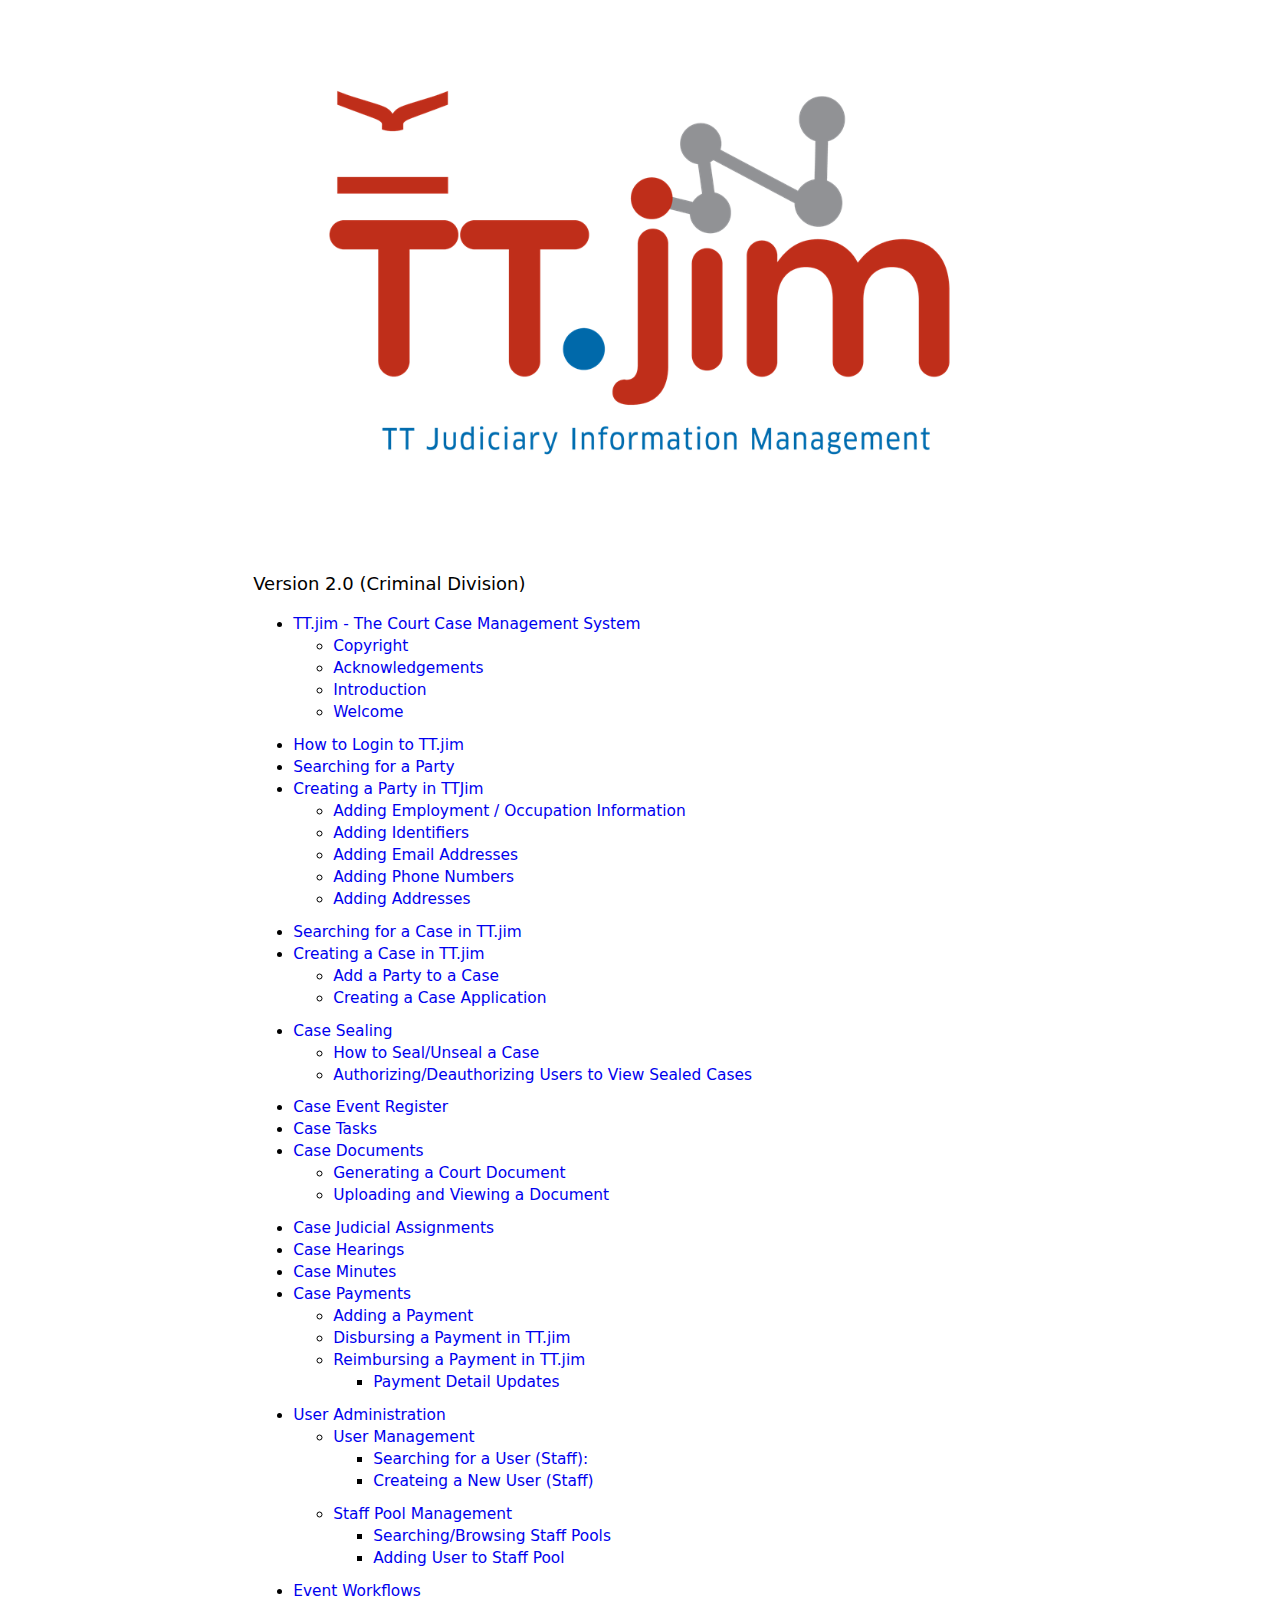
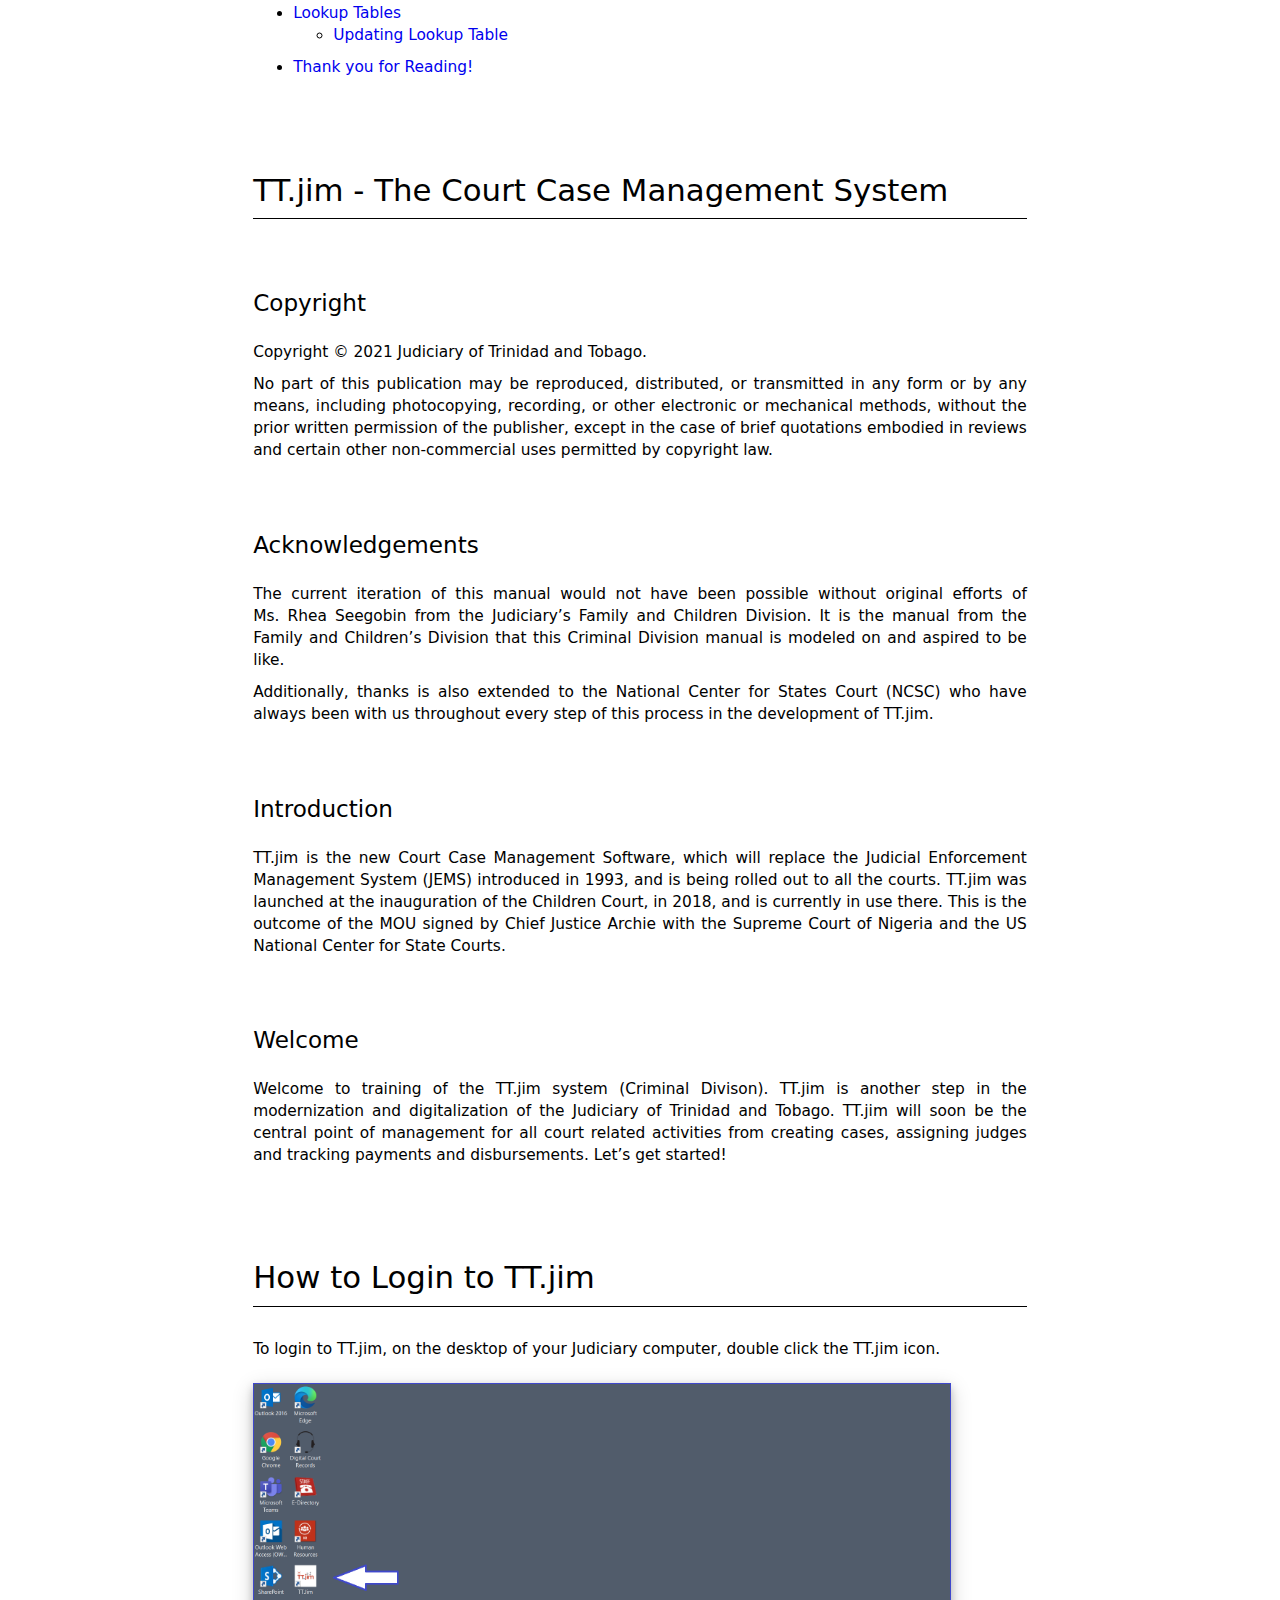
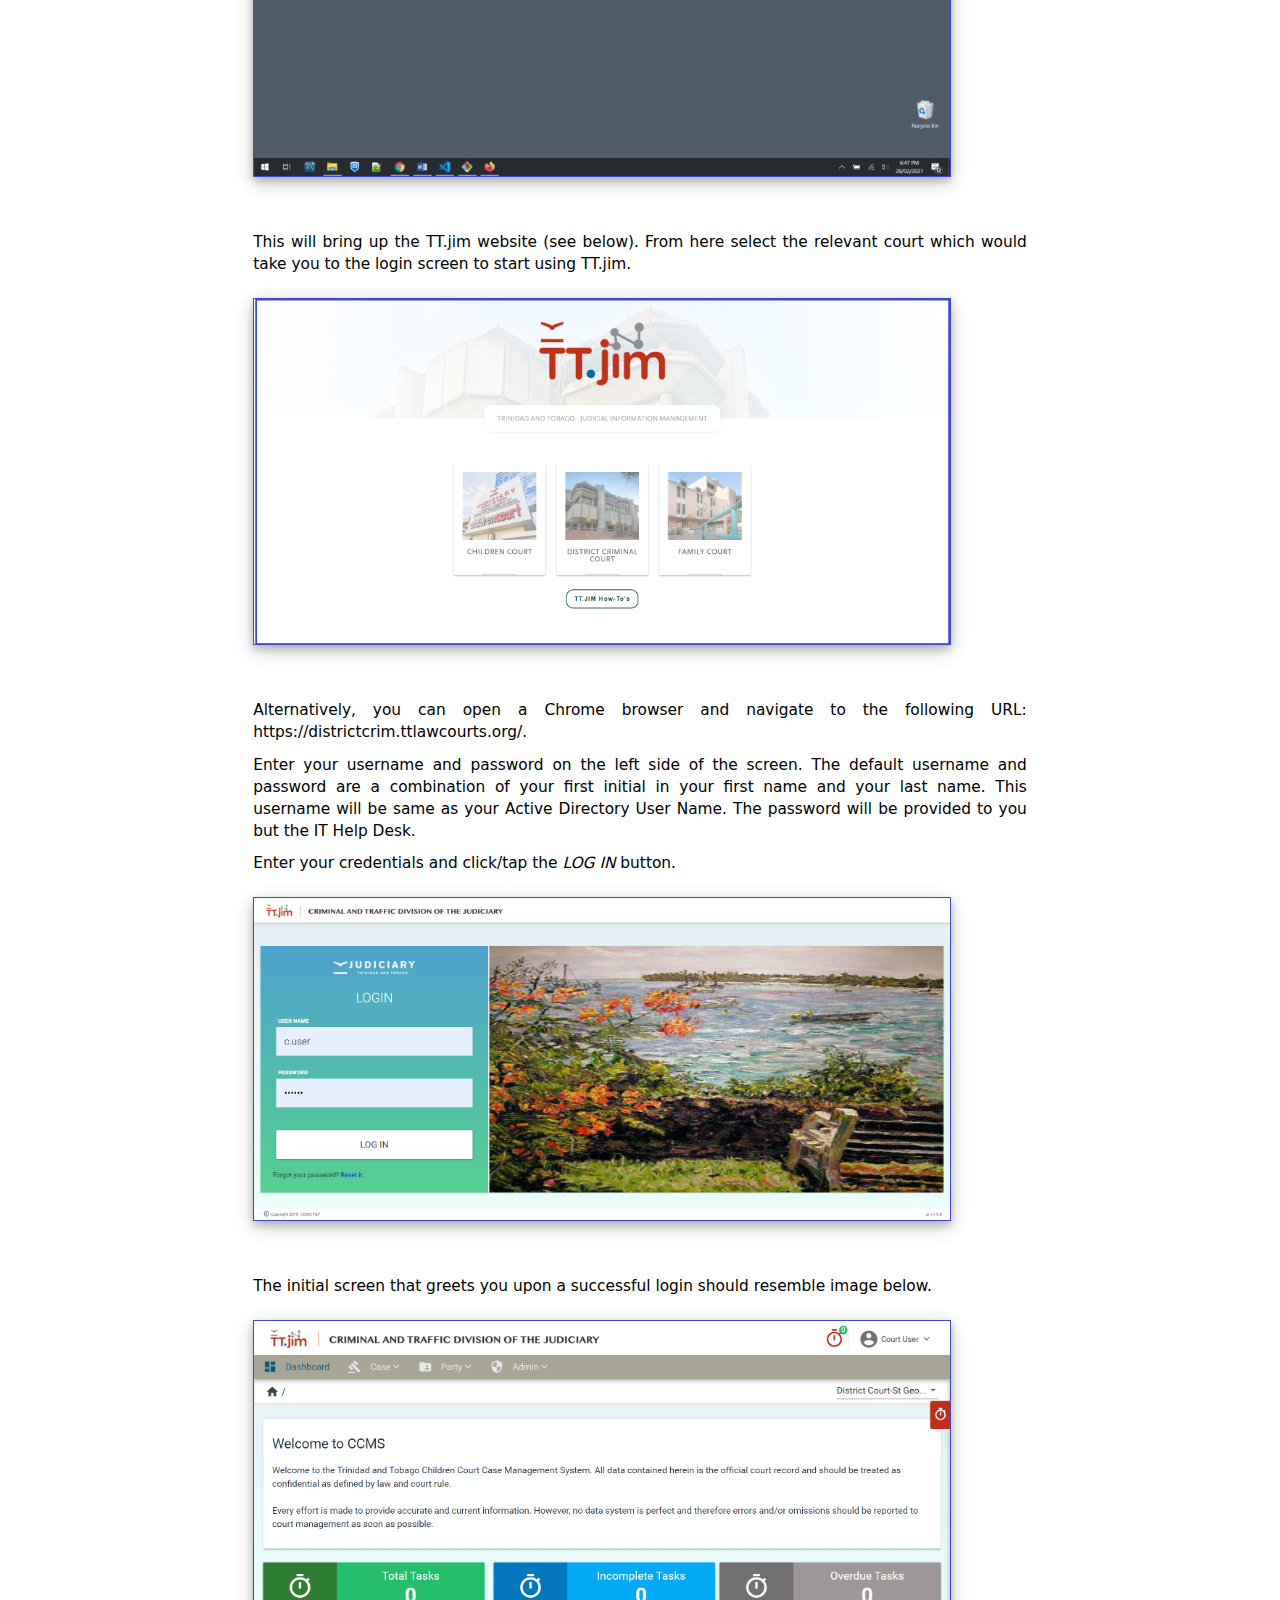
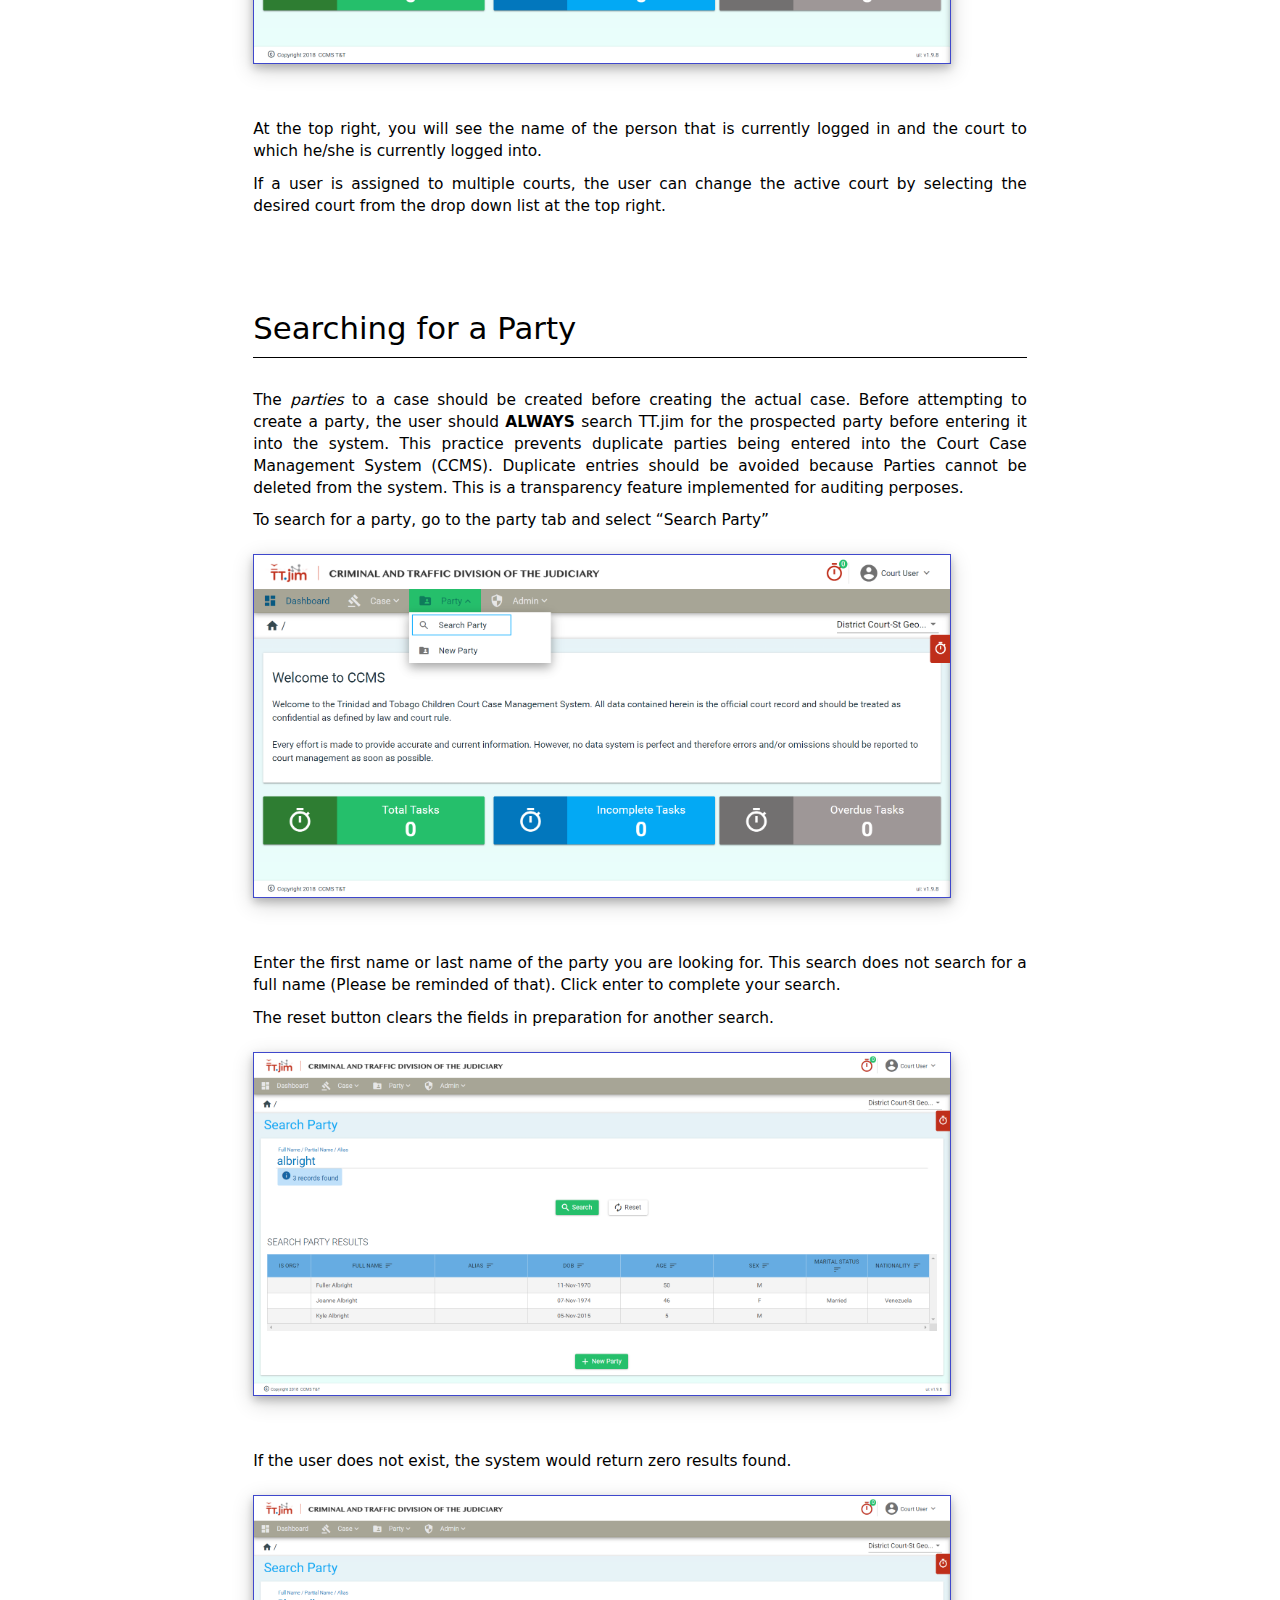
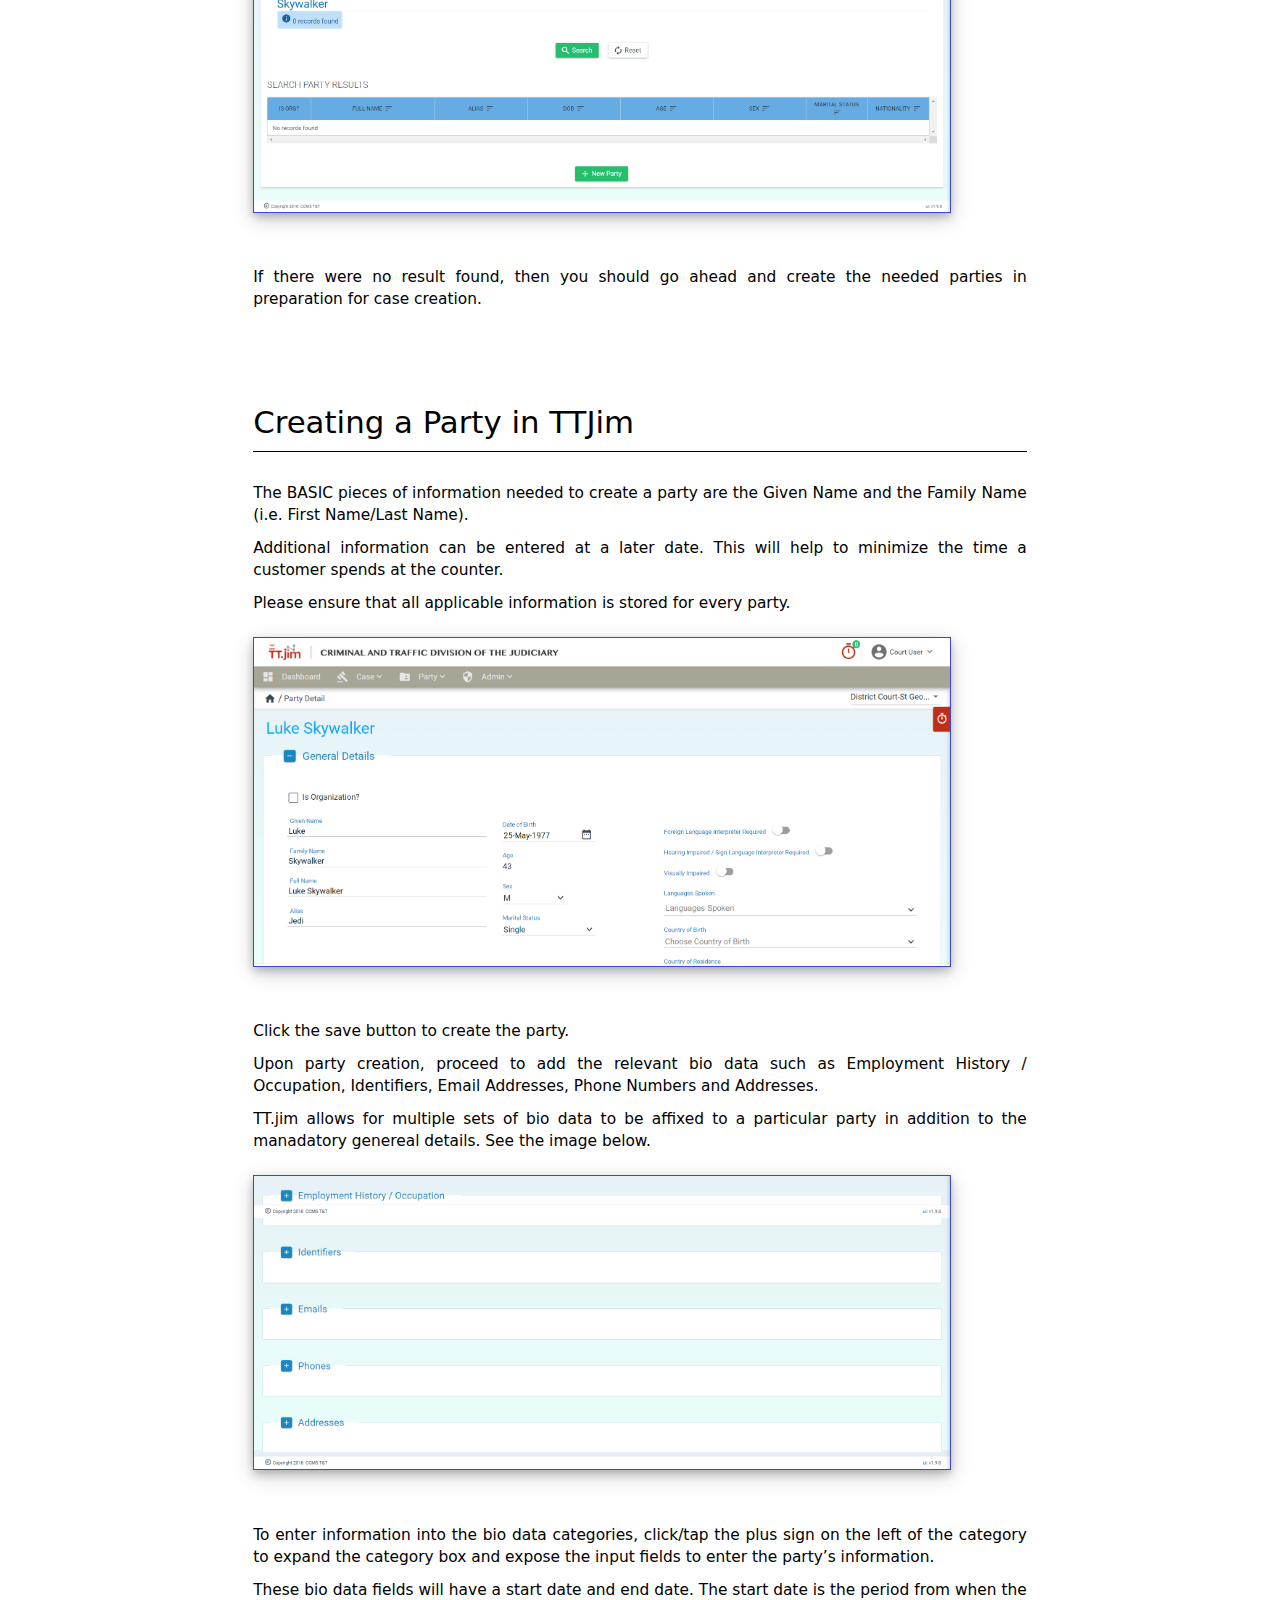
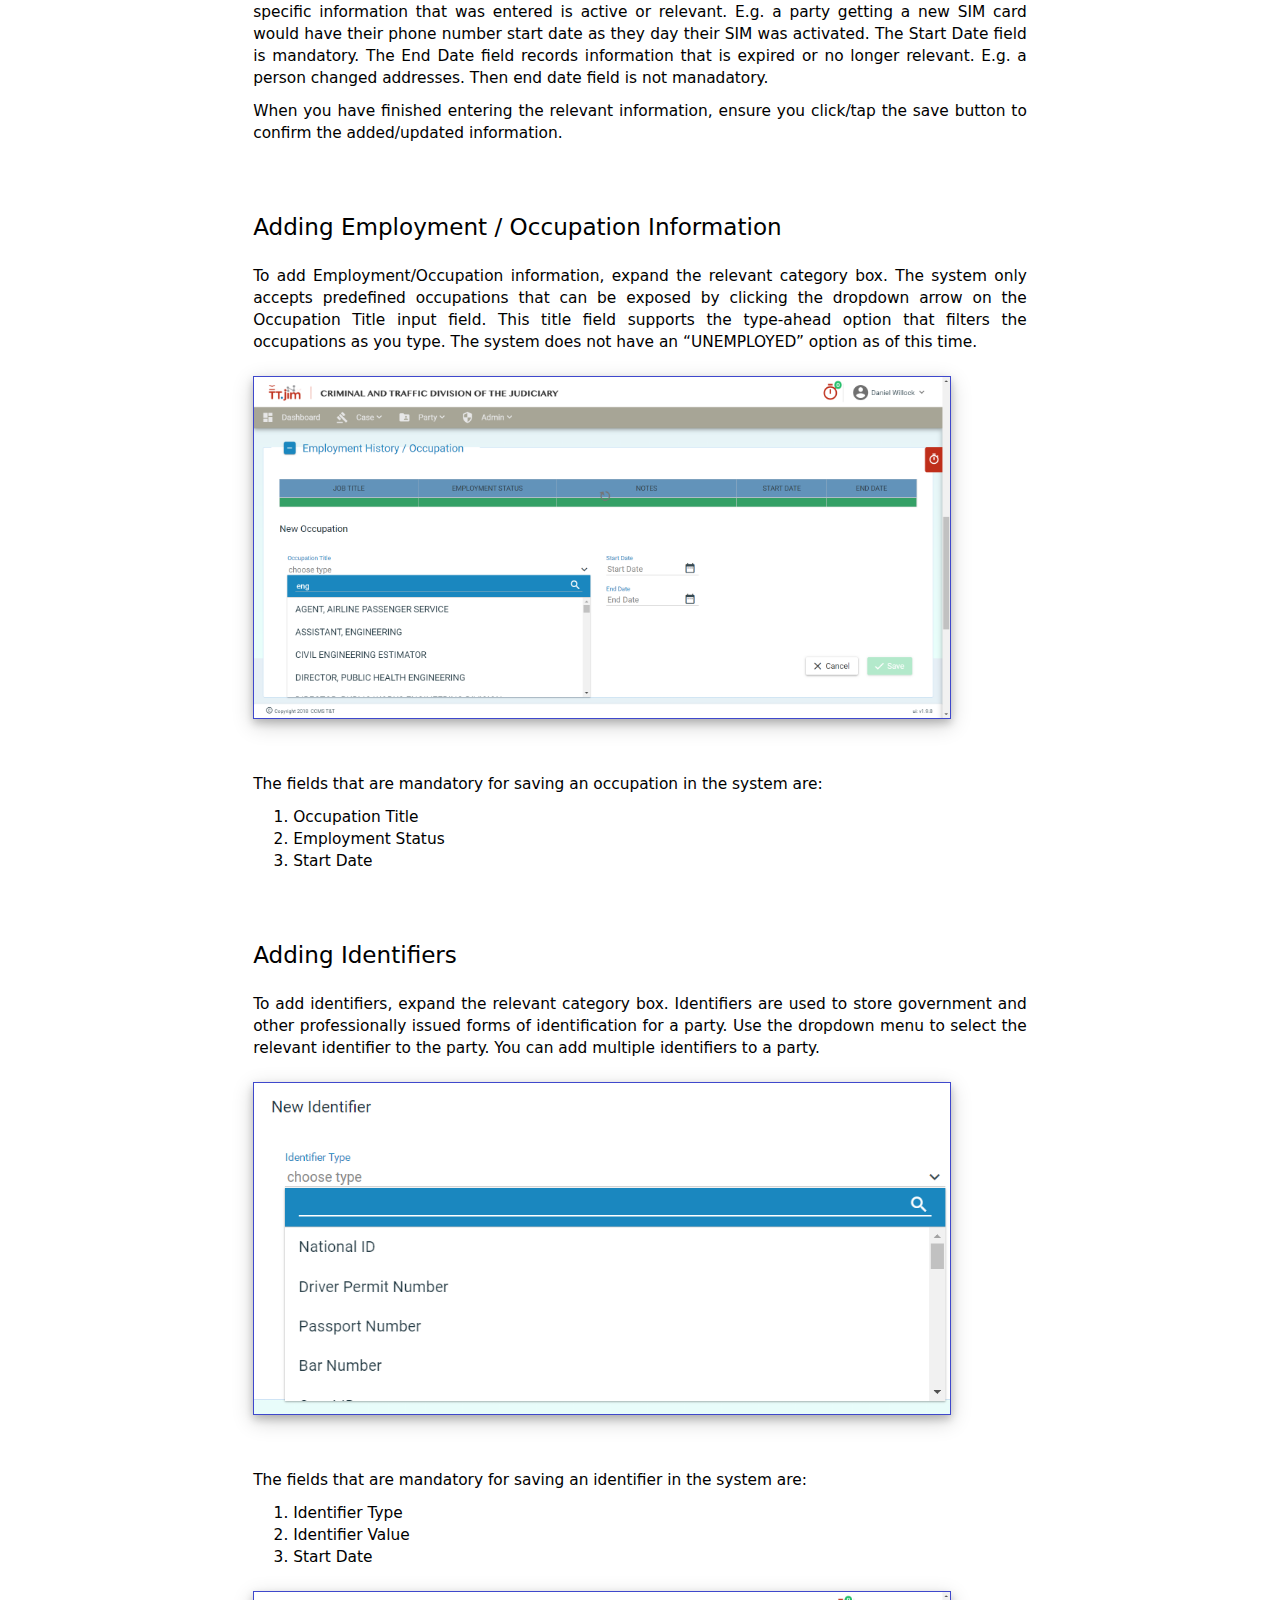
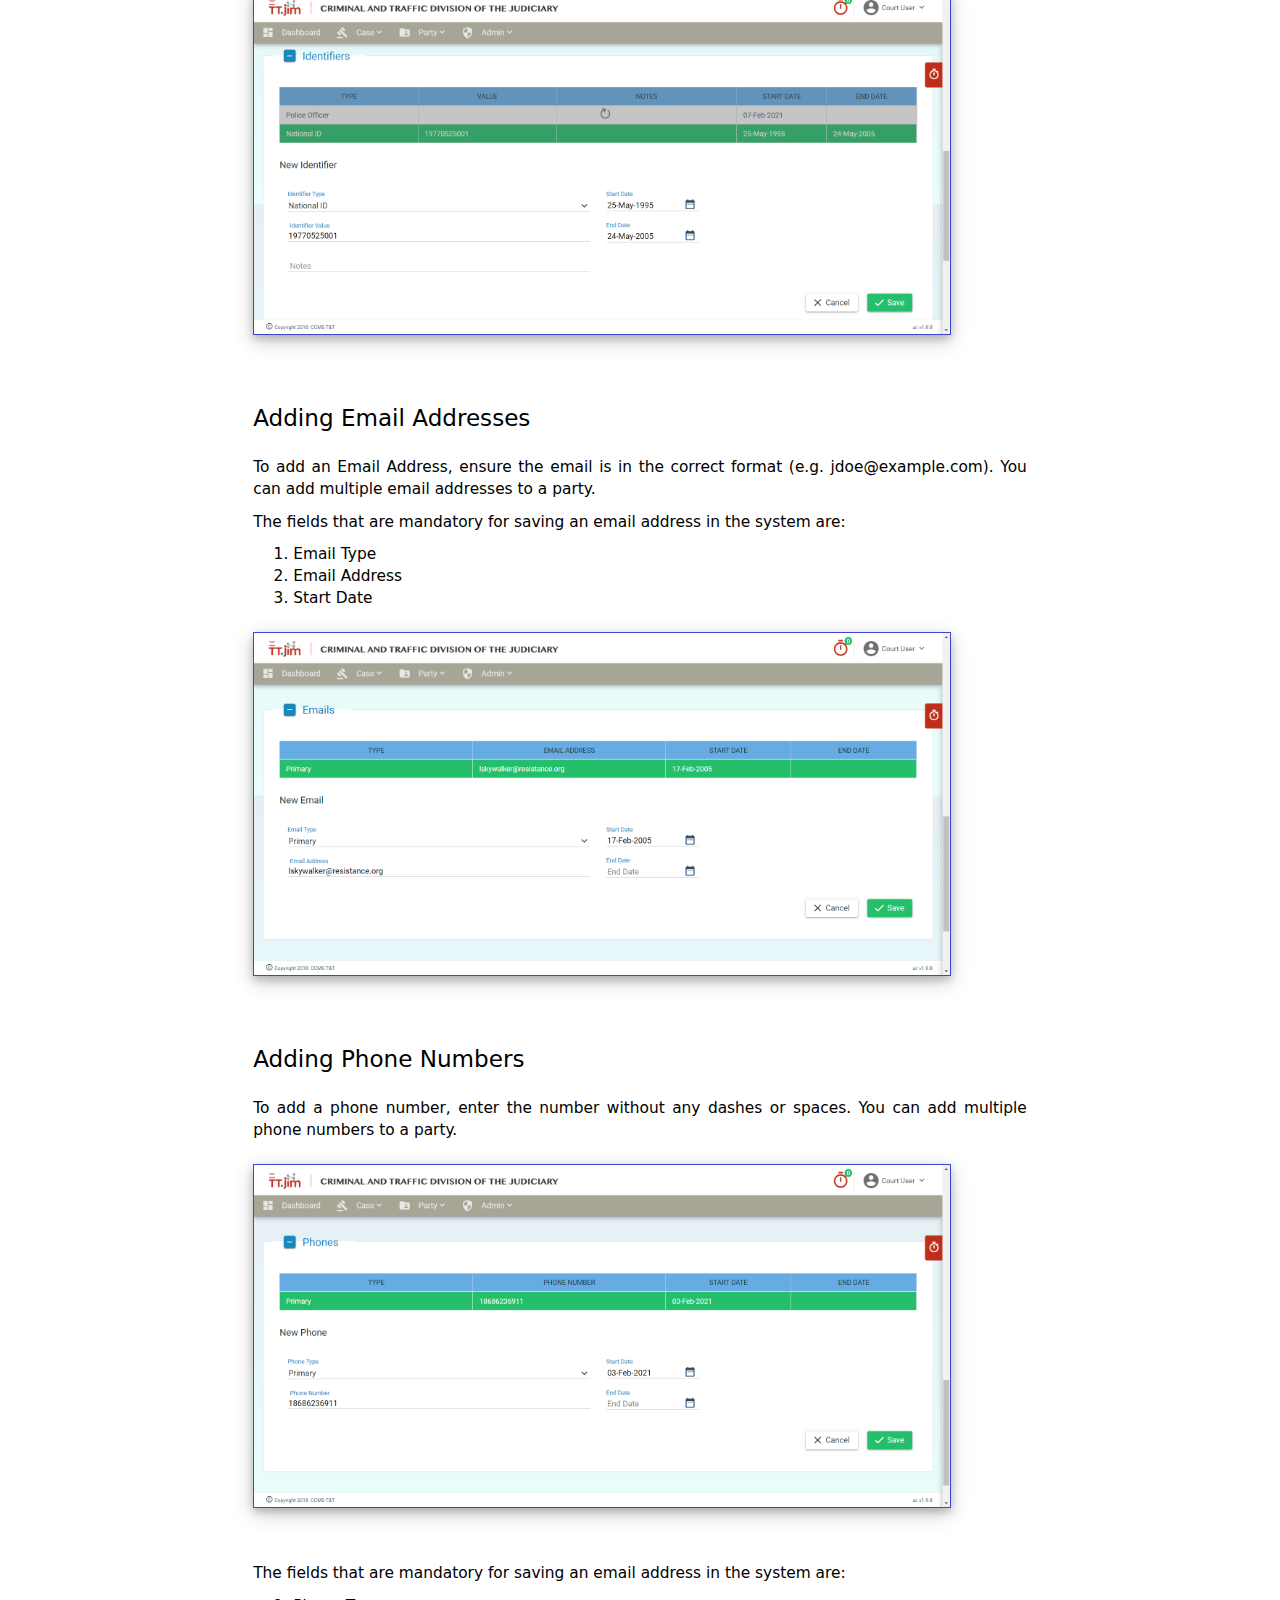
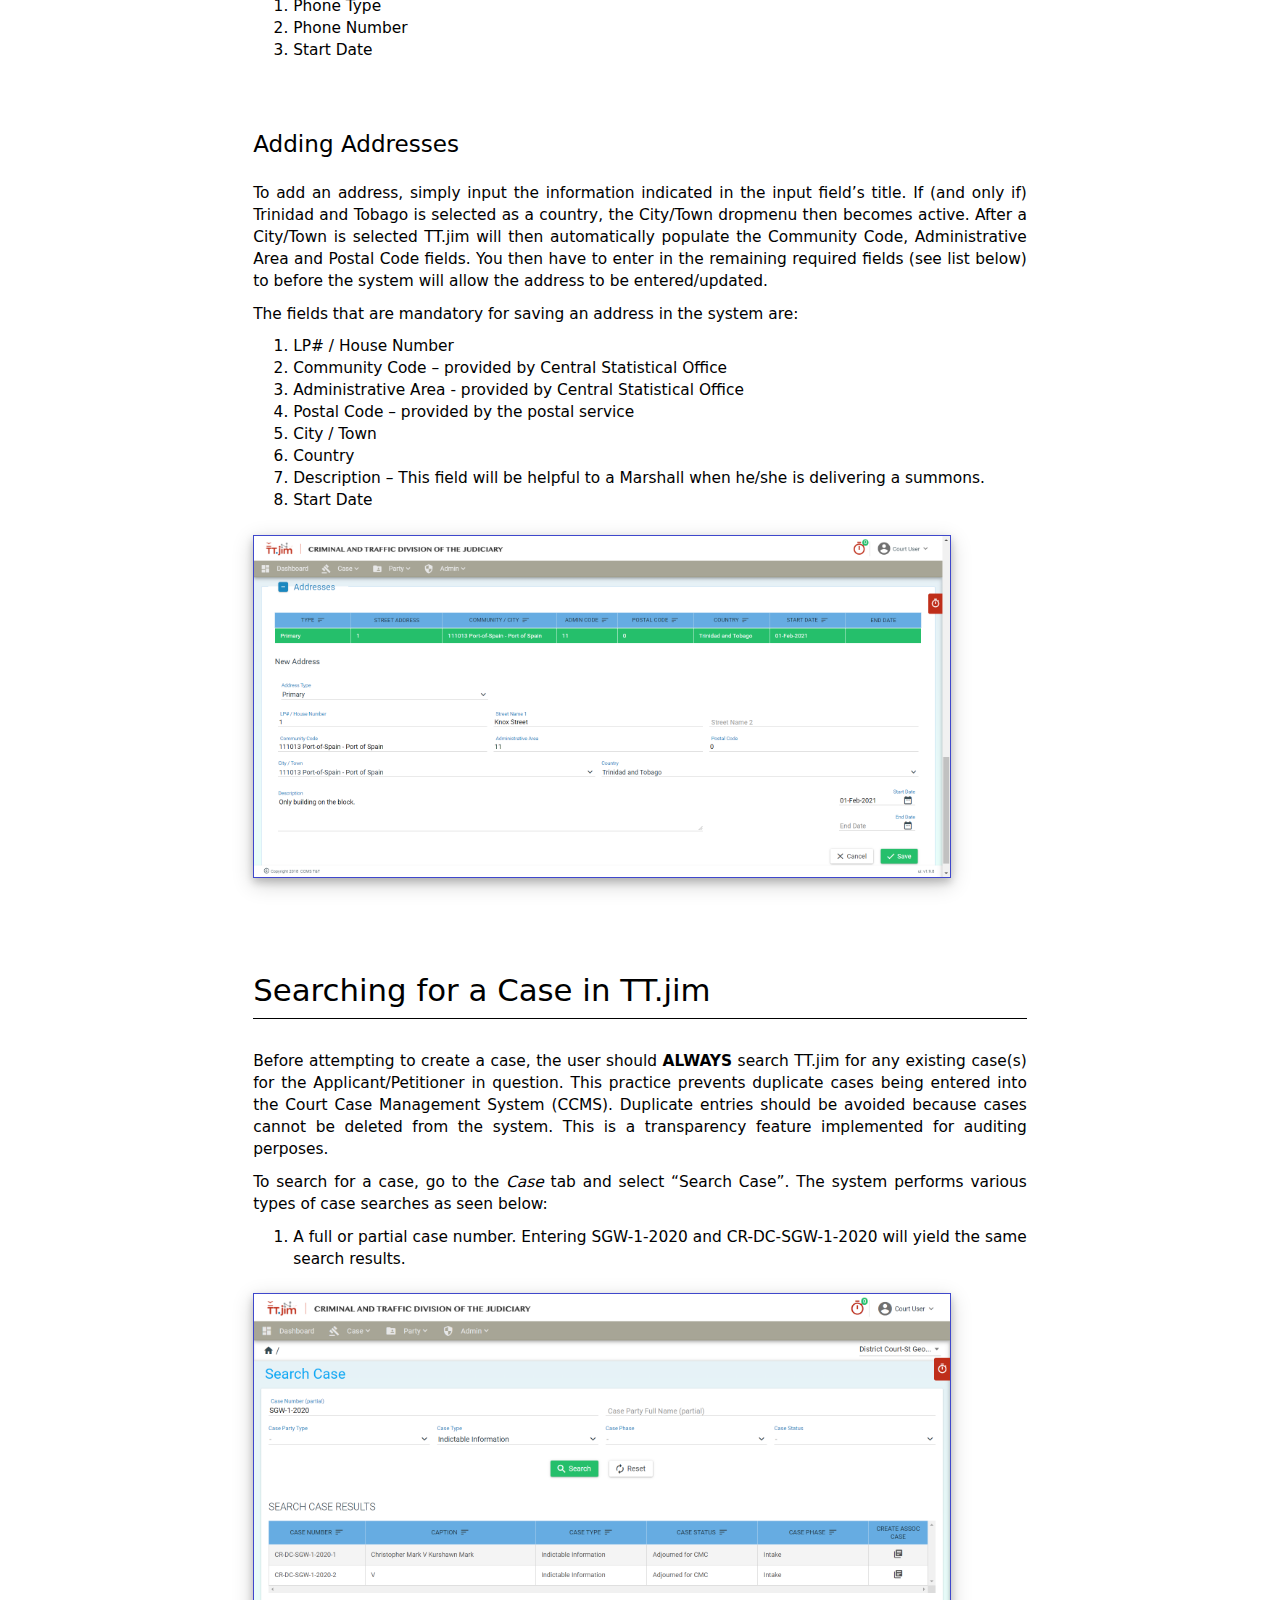
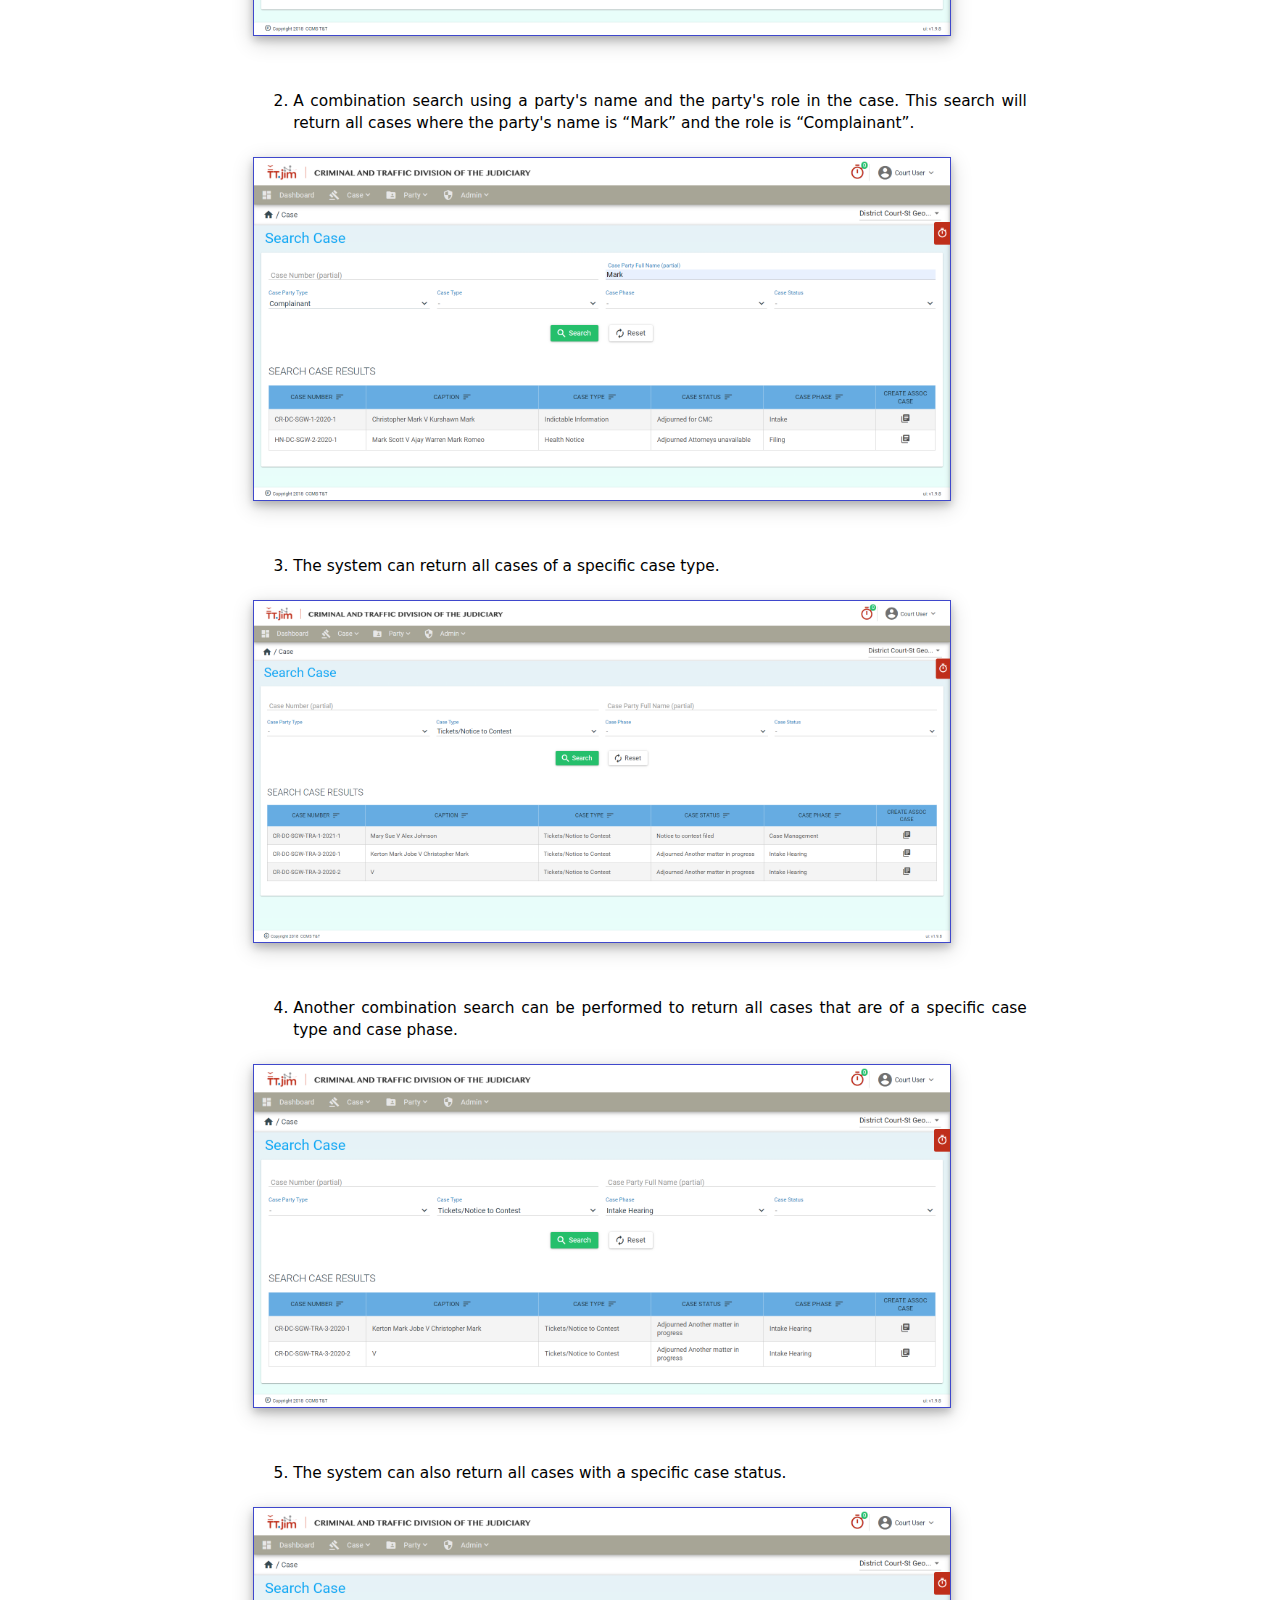
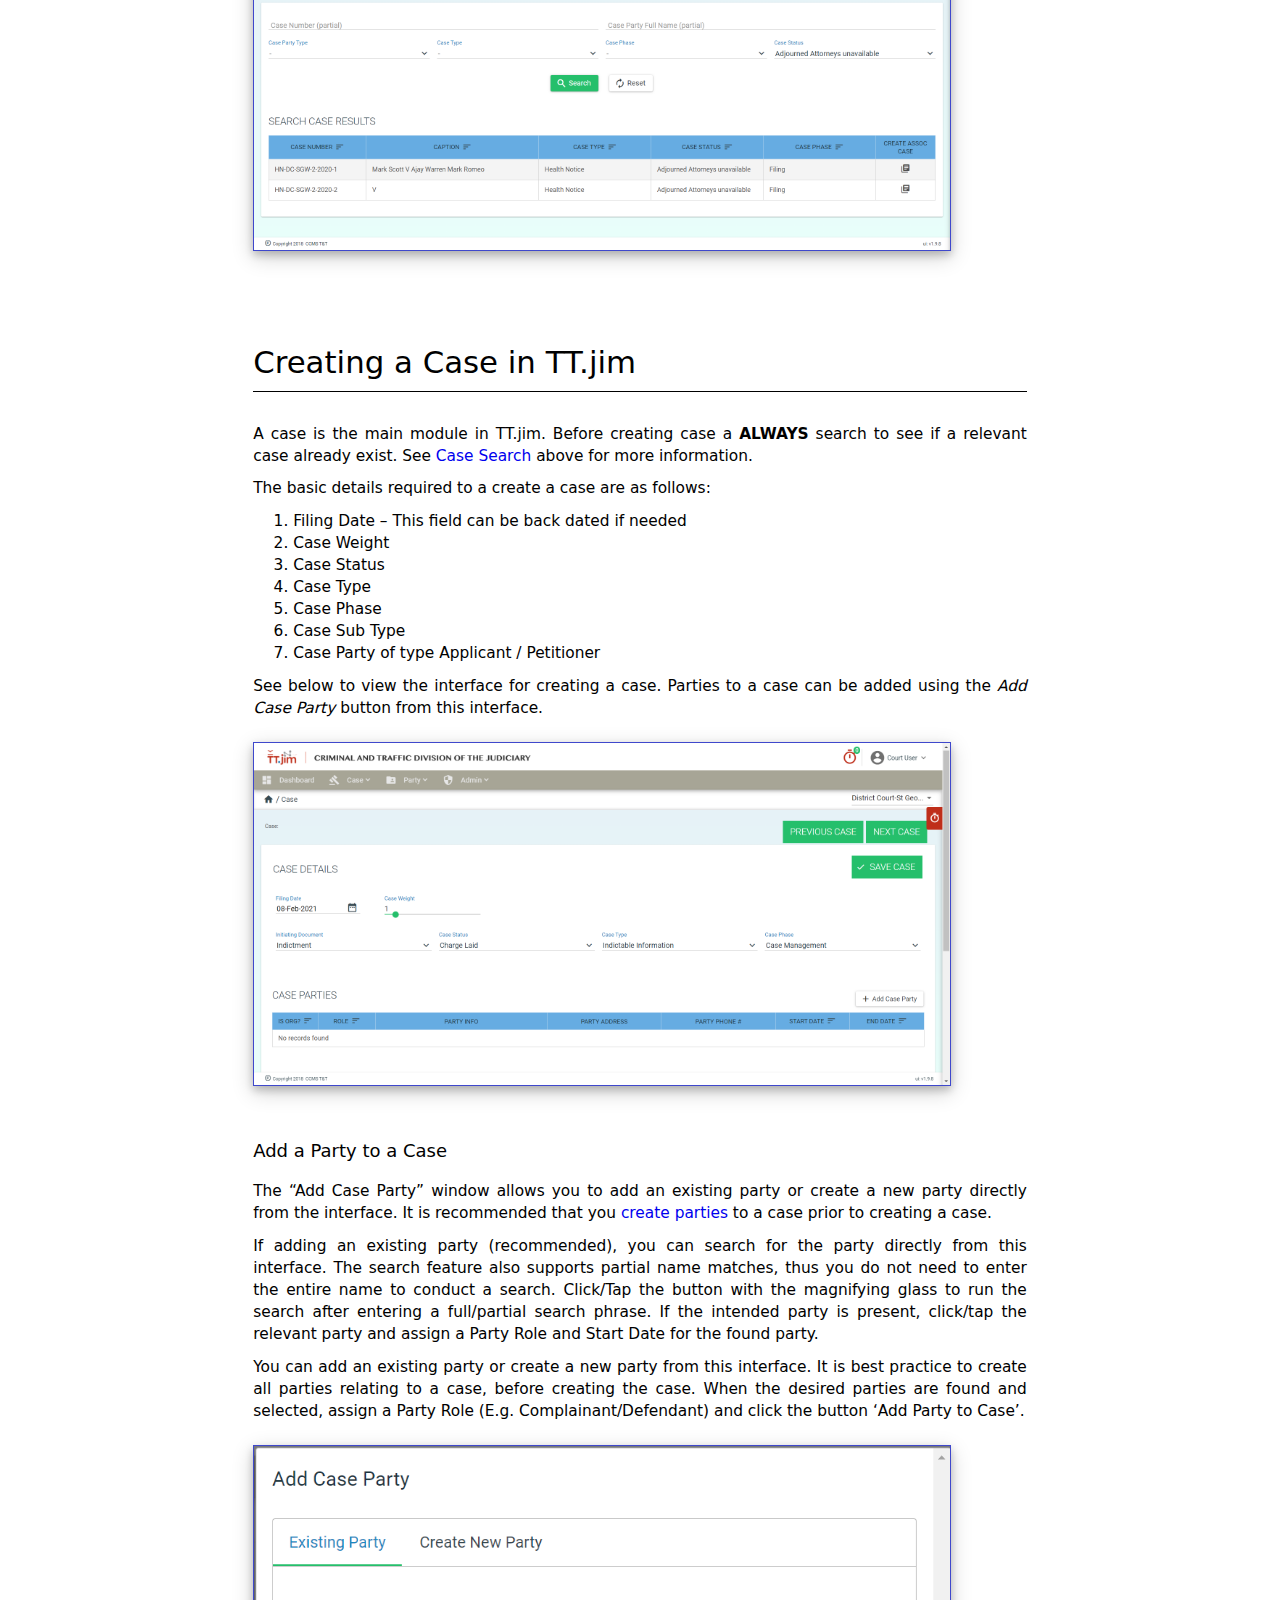
==== commit 673c70b8: "Manual Updated" ====
--- a/manual/index.html
+++ b/manual/index.html
@@ -21,10 +21,13 @@
   <![endif]-->
 </head>
 <body>
+
 <section>
 	<img src="./images/ttjim-logo.png" />
 	<h3>Version 2.0 (Criminal Division)</h3>
 </section>
+
+
 <nav id="TOC" role="doc-toc">
 <ul>
 <li><a href="#tt.jim---the-court-case-management-system">TT.jim - The Court Case Management System</a>
@@ -79,7 +82,7 @@
 <li><a href="#user-management">User Management</a>
 <ul>
 <li><a href="#searching-for-a-user-staff">Searching for a User (Staff):</a></li>
-<li><a href="#creating-a-new-user-staff">Creating a New User (Staff)</a></li>
+<li><a href="#createing-a-new-user-staff">Createing a New User (Staff)</a></li>
 </ul></li>
 <li><a href="#staff-pool-management">Staff Pool Management</a>
 <ul>
@@ -87,13 +90,10 @@
 <li><a href="#adding-user-to-staff-pool">Adding User to Staff Pool</a></li>
 </ul></li>
 </ul></li>
-<li><a href="#event-workflows">Event Workflows</a>
-<ul>
-<li><a href="#creating-event-workflows">Creating Event Workflows</a></li>
-</ul></li>
+<li><a href="#event-workflows">Event Workflows</a></li>
 <li><a href="#lookup-tables">Lookup Tables</a>
 <ul>
-<li><a href="#updating-lookup-tables">Updating Lookup Tables</a></li>
+<li><a href="#updating-lookup-table">Updating Lookup Table</a></li>
 </ul></li>
 <li><a href="#thank-you-for-reading">Thank you for Reading!</a></li>
 </ul>
@@ -129,10 +129,10 @@
 <p>At the top right, you will see the name of the person that is currently logged in and the court to which he/she is currently logged into.</p>
 <p>If a user is assigned to multiple courts, the user can change the active court by selecting the desired court from the drop down list at the top right.</p>
 <h1 id="searching-for-a-party">Searching for a Party</h1>
-<p>The <em>parties</em> to a case should be created before creating the actual case. Before attempting to create a party, the user should <strong>ALWAYS</strong> search TT.jim for the prospected party before entering it into the system. This practice prevents duplicate parties being entered into the Court Case Management System (CCMS). Duplicate entries should be avoided because Parties cannot be deleted from the system. This is a transparency feature implemented for auditing purposes.</p>
+<p>The <em>parties</em> to a case should be created before creating the actual case. Before attempting to create a party, the user should <strong>ALWAYS</strong> search TT.jim for the prospected party before entering it into the system. This practice prevents duplicate parties being entered into the Court Case Management System (CCMS). Duplicate entries should be avoided because Parties cannot be deleted from the system. This is a transparency feature implemented for auditing perposes.</p>
 <p>To search for a party, go to the party tab and select “Search Party”</p>
 <p><img src="./images/party-search.png" /></p>
-<p>Enter the first name or last name or full name of the party you are looking for. You can even search using a party’s alias. Click enter to complete your search.</p>
+<p>Enter the first name or last name of the party you are looking for. This search does not search for a full name (Please be reminded of that). Click enter to complete your search.</p>
 <p>The reset button clears the fields in preparation for another search.</p>
 <p><img src="./images/party-search-result.png" /></p>
 <p>If the user does not exist, the system would return zero results found.</p>
@@ -145,10 +145,10 @@
 <p><img src="./images/party-details.png" /></p>
 <p>Click the save button to create the party.</p>
 <p>Upon party creation, proceed to add the relevant bio data such as Employment History / Occupation, Identifiers, Email Addresses, Phone Numbers and Addresses.</p>
-<p>TT.jim allows for multiple sets of bio data to be affixed to a particular party in addition to the mandatory general details. See the image below.</p>
+<p>TT.jim allows for multiple sets of bio data to be affixed to a particular party in addition to the manadatory genereal details. See the image below.</p>
 <p><img src="./images/party-details-extra.png" /></p>
 <p>To enter information into the bio data categories, click/tap the plus sign on the left of the category to expand the category box and expose the input fields to enter the party’s information.</p>
-<p>These bio data fields will have a start date and end date. The start date is the period from when the specific information that was entered is active or relevant. E.g. a party getting a new SIM card would have their phone number start date as they day their SIM was activated. The Start Date field is mandatory. The End Date field records information that is expired or no longer relevant. E.g. a person changed addresses. Then end date field is not mandatory.</p>
+<p>These bio data fields will have a start date and end date. The start date is the period from when the specific information that was entered is active or relevant. E.g. a party getting a new SIM card would have their phone number start date as they day their SIM was activated. The Start Date field is mandatory. The End Date field records information that is expired or no longer relevant. E.g. a person changed addresses. Then end date field is not manadatory.</p>
 <p>When you have finished entering the relevant information, ensure you click/tap the save button to confirm the added/updated information.</p>
 <h2 id="adding-employment-occupation-information">Adding Employment / Occupation Information</h2>
 <p>To add Employment/Occupation information, expand the relevant category box. The system only accepts predefined occupations that can be exposed by clicking the dropdown arrow on the Occupation Title input field. This title field supports the type-ahead option that filters the occupations as you type. The system does not have an “UNEMPLOYED” option as of this time.</p>
@@ -202,7 +202,7 @@
 </ol>
 <p><img src="./images/address-save.png" /></p>
 <h1 id="searching-for-a-case-in-tt.jim">Searching for a Case in TT.jim</h1>
-<p>Before attempting to create a case, the user should <strong>ALWAYS</strong> search TT.jim for any existing case(s) for the Applicant/Petitioner in question. This practice prevents duplicate cases being entered into the Court Case Management System (CCMS). Duplicate entries should be avoided because cases cannot be deleted from the system. This is a transparency feature implemented for auditing purposes.</p>
+<p>Before attempting to create a case, the user should <strong>ALWAYS</strong> search TT.jim for any existing case(s) for the Applicant/Petitioner in question. This practice prevents duplicate cases being entered into the Court Case Management System (CCMS). Duplicate entries should be avoided because cases cannot be deleted from the system. This is a transparency feature implemented for auditing perposes.</p>
 <p>To search for a case, go to the <em>Case</em> tab and select “Search Case”. The system performs various types of case searches as seen below:</p>
 <ol type="1">
 <li>A full or partial case number. Entering SGW-1-2020 and CR-DC-SGW-1-2020 will yield the same search results.</li>
@@ -225,7 +225,7 @@
 </ol>
 <p><img src="./images/search-case-5.png" /></p>
 <h1 id="creating-a-case-in-tt.jim">Creating a Case in TT.jim</h1>
-<p>A case is the main module in TT.jim. Before creating case <strong>ALWAYS</strong> search to see if a relevant case already exist. See <a href="#searching-for-a-case-in-tt.jim">Case Search</a> above for more information.</p>
+<p>A case is the main module in TT.jim. Before creating case a <strong>ALWAYS</strong> search to see if a relevant case already exist. See <a href="#searching-for-a-case-in-tt.jim">Case Search</a> above for more information.</p>
 <p>The basic details required to a create a case are as follows:</p>
 <ol type="1">
 <li>Filing Date – This field can be back dated if needed</li>
@@ -357,7 +357,7 @@
 <p>The payments module is used to record payments in/out of the court. It should be noted that the feature set of the payments module is currently limited to bookkeeping. In other words, the payments module is not used to transfer/receive payments but to record payments/disbursements that were sent/received.</p>
 <p>This payment module records payment information such as Payment Methods, Payment Types, Date of Payment and the amount paid.</p>
 <h2 id="adding-a-payment">Adding a Payment</h2>
-<p>To add a payment in TT.jim scroll to the bottom of the case and click/tap the <em>Payments and Disbursements</em> Tab and then click/tap the <em>Add Payment</em> button.</p>
+<p>To add a payment in TT.jim scroll to the bottom of the case and click/tap the <em>Payments and Disbirsements</em> Tab and then click/tap the <em>Add Payment</em> button.</p>
 <p><img src="./images/list-payments-empty.png" /></p>
 <p>When the Add Payment option is selected the Payment &amp; Disbursement Details window should popup. It is from this window that all the payment details relevant to the case can be entered. See below.</p>
 <p><img src="./images/add-payment.png" /> Figure: Processing a payment using CourtPay</p>
@@ -374,19 +374,27 @@
 <p>A payment can only be disbursed after it was first <a href="#adding-a-payment">added</a> to TT.jim. To disburse a payment the user has to select the payment under the Payments and Disbursements tab.</p>
 <p>Disbursement options are only shown for the “Compensation” payment type.</p>
 <p>Once a disbursement date is entered the disbursement checkbox appears. Select the checkbox and the system will prompt you to verify that you want to disburse this payment</p>
-<p><img src="./images/" /></p>
-<p>Once this payment is saved, the system records the person that made the disbursement and the date and time that the payment was disbursed.</p>
-<p>A supervisor will have the necessary permissions to edit a payment even after it was disbursed. This allows for the correction of any erroneously entered payment information.</p>
+<figure>
+<img src="./images/" alt="Add Disbursement" /><figcaption aria-hidden="true">Add Disbursement</figcaption>
+</figure>
+<p>Once this payment is saved, they system records the person that made the disbursement and the date and time that the payment was disbursed.</p>
+<p>A supervisor will have the necessary permissions to edit a payment even after it was disbursed. This allows for the correction of any erroneously entered payment infromation.</p>
 <h2 id="reimbursing-a-payment-in-tt.jim">Reimbursing a Payment in TT.jim</h2>
 <p>A user that is assigned the role of a supervisor will have the permission necessary to reimburse a payment. To reimburse the payment simply uncheck the checkbox, “Payment Disbursed” and the date of disbursement will automatically be set to null and the system will prompt the user to this effect. Click the “save payment” button to complete the reimbursement.</p>
-<p><img src="./images/" /></p>
+<figure>
+<img src="./images/" alt="Disburse Payment" /><figcaption aria-hidden="true">Disburse Payment</figcaption>
+</figure>
 <p>The fields “Payment Disbursed By” and “Date of Disbursement” will both be set to null to reflect the reimbursement.</p>
 <p>The payment history tab shows all the payment details/breakdown for a specific case in the system</p>
-<p><img src="./images/" /></p>
+<figure>
+<img src="./images/" alt="Payment History" /><figcaption aria-hidden="true">Payment History</figcaption>
+</figure>
 <p>This is updated as additional payments are recorded for a case.</p>
 <h3 id="payment-detail-updates">Payment Detail Updates</h3>
 <p>The Event Register records all changes to case information including updates to payment information. The event register records payment creation and payment updates. These payment updates are recorded in six categories. See the figure below.</p>
-<p><img src="./images/payment-update-types.png" /></p>
+<figure>
+<img src="./images/payment-update-types.png" alt="payment-update-types" /><figcaption aria-hidden="true">payment-update-types</figcaption>
+</figure>
 <p>Figure: Registered Payment Events</p>
 <p>When a specific filter is applied the payments on that case with the changes are shown in the event register. The system records the date and time that the changes were performed and the user that made the change. This information will be used to track accountability and it will help with the auditing process.</p>
 <!-- ![]() -->
@@ -394,187 +402,72 @@
 <h1 id="user-administration">User Administration</h1>
 <p>TT.jim provides an interface to handle common administration functions from creating users, managing event workflows and reloading lookup tables.</p>
 <p>This administrative interface is restricted only to authorized staff users as determined by their assigned roles.</p>
-<p><img src="./images/admin-tab.png" /></p>
+<figure>
+<img src="./images/admin-tab.png" alt="Administration Tab" /><figcaption aria-hidden="true">Administration Tab</figcaption>
+</figure>
 <h2 id="user-management">User Management</h2>
 <p>The user management interface allows for the searching and creation of staff users on the TT.jim system. It should be noted that this is different from the user profiles that are created using the party tab. Users created in the Admin interface are staff users that would be using the TT.jim system while users created using the Party interface are persons that are related to a court case.</p>
 <h3 id="searching-for-a-user-staff">Searching for a User (Staff):</h3>
 <p>To search for a user enter a first name or last name in the search box and click/tap the search button. Partial names are also acceptable. The system will then return a list of results that match the search criteria or indicate if no results were found.</p>
-<p><img src="./images/search-user.png" /></p>
-<h3 id="creating-a-new-user-staff">Creating a New User (Staff)</h3>
-<p>If a user is not found after a search, you should then go ahead and create a new user. Tap the “New User” button on the User Management page to clear the USER DETAILS fields and scroll down to the now blank USER DETAILS fields.</p>
-<p><img src="./images/create-user.png" /></p>
-<p>When creating a staff user, the following fields are required:</p>
-<ol type="1">
-<li><p>First Name</p>
-<p>The first name of the staff. This will be displayed in the top right of the TT.jim window next to the default user avatar.</p></li>
-<li><p>Last Name</p>
-<p>The last name of the staff. This will be displayed in the top right of the TT.jim window next to the default user avatar.</p></li>
-<li><p>Email Address</p>
-<p>A valid email address that contains the, @, character with an identifier on the left and domain on the right. E.g. jdoe@ttlawcourts.org</p></li>
-<li><p>User Name</p>
-<p>The User Name should reflect the format of the Username in Active Directory. This is used to login to the system.</p></li>
-<li><p>Password</p>
-<p>The password must be at least 6 characters.</p></li>
-<li><p>Confirm Password</p>
-<p>The password must be retyped exactly as in the previous field.</p></li>
-</ol>
-<p>Additionally, a user must be assigned to at least one court and be assigned at least one role in that court before a user can be successfully created. TT.jim supports the following roles:</p>
-<ul>
+<figure>
+<img src="./images/search-user.png" alt="search staff users" /><figcaption aria-hidden="true">search staff users</figcaption>
+</figure>
+<h3 id="createing-a-new-user-staff">Createing a New User (Staff)</h3>
+<p>If a user is not found after a search one, you can then create a new user. When creating a user input the standard bio data such as names and email address, then assign a password.</p>
+<p>Additionally, assign the user to a court that they represent and the role they will play. TT.jim supports the following roles:</p>
+<ol type="1">
+<li>Accounting Assistant</li>
+<li>Assistant Registrar &amp; Deputy Marshal</li>
+<li>Assistant Registrar and Deputy Marshall</li>
+<li>Case Management Officer</li>
+<li>Clerical assistance to Court Manager</li>
+<li>Counter Clerk</li>
+<li>Counter Supervisor</li>
+<li>Court Manager</li>
 <li>Court Staff</li>
-<li>Supervisor</li>
-<li>Court Manager</li>
+<li>Front Desk and Counter</li>
+<li>IT - Full access</li>
 <li>Judicial Officer</li>
-<li>IT - Full access</li>
+<li>Marshall</li>
+<li>Pre Hearing</li>
+<li>Read Only</li>
+<li>Records Supervisor</li>
 <li>Registrar</li>
-</ul>
-<p>See the table below for a list of roles, and the functions that each role is able to carry out in TT.jim.</p>
-<table style="width:100%;">
-<colgroup>
-<col style="width: 10%" />
-<col style="width: 14%" />
-<col style="width: 14%" />
-<col style="width: 16%" />
-<col style="width: 23%" />
-<col style="width: 10%" />
-<col style="width: 11%" />
-</colgroup>
-<thead>
-<tr class="header">
-<th>Function/Permission</th>
-<th>Court Staff</th>
-<th>Supervisor</th>
-<th>Court Manager</th>
-<th>Judicial Officer</th>
-<th>IT - Full access</th>
-<th>Registrar</th>
-</tr>
-</thead>
-<tbody>
-<tr class="odd">
-<td>Create Task</td>
-<td>No</td>
-<td>Yes</td>
-<td>Yes</td>
-<td>Yes</td>
-<td>Yes</td>
-<td>Yes</td>
-</tr>
-<tr class="even">
-<td>Edit Task Details (before being completed)</td>
-<td>No (only task checkout and completed fields)</td>
-<td>Yes</td>
-<td>Yes</td>
-<td>Yes</td>
-<td>Yes</td>
-<td>Yes</td>
-</tr>
-<tr class="odd">
-<td>Edit Payment Method and Receipt Number</td>
-<td>No</td>
-<td>No</td>
-<td>Yes</td>
-<td>No</td>
-<td>No</td>
-<td>No</td>
-</tr>
-<tr class="even">
-<td>Reimburse Payments</td>
-<td>No</td>
-<td>Yes</td>
-<td>no</td>
-<td>No</td>
-<td>No</td>
-<td>No</td>
-</tr>
-<tr class="odd">
-<td>Create a case</td>
-<td>Yes</td>
-<td>Yes</td>
-<td>No</td>
-<td>Yes</td>
-<td>Yes</td>
-<td>Yes</td>
-</tr>
-<tr class="even">
-<td>Create a Party</td>
-<td>Yes</td>
-<td>Yes</td>
-<td>No</td>
-<td>Yes</td>
-<td>Yes</td>
-<td>Yes</td>
-</tr>
-<tr class="odd">
-<td>Manage Staff Pools</td>
-<td>No</td>
-<td>Yes</td>
-<td>Yes</td>
-<td>No</td>
-<td>Yes</td>
-<td>No</td>
-</tr>
-<tr class="even">
-<td>Manage Workflows</td>
-<td>No</td>
-<td>No</td>
-<td>Yes</td>
-<td>No</td>
-<td>Yes</td>
-<td>No</td>
-</tr>
-<tr class="odd">
-<td>Manage Users</td>
-<td>No</td>
-<td>No</td>
-<td>No</td>
-<td>No</td>
-<td>Yes</td>
-<td>No</td>
-</tr>
-<tr class="even">
-<td>Seal Cases</td>
-<td>No</td>
-<td>No</td>
-<td>No</td>
-<td>No</td>
-<td>No</td>
-<td>Yes</td>
-</tr>
-</tbody>
-</table>
+<li>TGO - Power User</li>
+<li>Typist / Data Entry</li>
+<li>Verification Officers</li>
+</ol>
+<figure>
+<img src="./images/create-user.png" alt="create staff users" /><figcaption aria-hidden="true">create staff users</figcaption>
+</figure>
 <h2 id="staff-pool-management">Staff Pool Management</h2>
 <p>To simplify the management of users, TT.jim supports the use of staff pools to group users. This grouping is particularly useful for making various task visible to a whole class of staff.</p>
 <h3 id="searchingbrowsing-staff-pools">Searching/Browsing Staff Pools</h3>
 <p>You can browse the short list of staff pools using the scrollbar at the right or run a search for a pool using the search bar provided.</p>
-<p><img src="./images/search-staff-pool.png" /></p>
+<figure>
+<img src="./images/search-staff-pool.png" alt="create staff users" /><figcaption aria-hidden="true">create staff users</figcaption>
+</figure>
 <h3 id="adding-user-to-staff-pool">Adding User to Staff Pool</h3>
-<p>Once an appropriate Staff Pool is determined, you can add users to the selected staff pool.</p>
+<p>Once an appropriate Staff Pool is determined, you can add users to a the selected staff pool.</p>
 <p>TT.jim has the following staff pools: 1. Bail Management Unit 2. Bail Officer 3. Clerk Typists 4. Counter and Front Desk 5. Court Managers and Assistant Court Managers 6. Data Entry and Imaging Officer 7. Dispatch Management Unit 8. District Clerk of the Peace 9. Front Desk (only) - Further Data Entry and Imaging 10. JSO &amp; Ass. JSO 11. Judgement and Orders, Warrants, Summons etc. Unit 12. Judicial Support Officer (JSO) 13. Judicial Team 14. Justice of the Peace 15. Listing Unit 16. Magistracy Registrar 17. Magistracy Registrar and Clerk of the Court 18. Monitoring and Follow Up 19. Records Management Unit 20. Records Officer 21. Revenue Activities Unit 22. Statistical Unit 23. Transcriptionist 24. Verification Officers 25. Witness and Courtroom Support Unit</p>
-<p><img src="./images/add-staff-to-pool.png" /></p>
+<figure>
+<img src="./images/add-staff-to-pool.png" alt="Add to staff pool" /><figcaption aria-hidden="true">Add to staff pool</figcaption>
+</figure>
 <h1 id="event-workflows">Event Workflows</h1>
-<p>Event workflows determine the event or sequence of events/tasks that must occur when another action is initiated/completed. Event workflows help streamline common repetitive tasks, thus saving time and reducing the likelihood of human error.</p>
-<h2 id="creating-event-workflows">Creating Event Workflows</h2>
-<p>To create an event workflow, select “Event Workflow” from the Admin tab. Insert an Event Type and optional Description. Next click/tap the “Add Task Step” button to add the first of the series of steps needed for this workflow.</p>
-<p><img src="./images/event-workflows-blank.png" /></p>
-<p>When adding a task step, fill out the Workflow Step (see below) details and click the “Add Step” button. There are a couple of things to note concerning the workflow step details:</p>
-<ul>
-<li>The <strong>Time Delay</strong> is the amount of time a task should take to complete after a workflow event is triggered. You should also select the <strong>Units</strong> of the time delay.</li>
-<li>Select the task priority depending on how soon the task must be completed.</li>
-<li>The most important step is selecting the actual task that must be completed.</li>
-<li>You can optionally set a Document Template if the task required a document.</li>
-<li>It is highly recommended that you included an Assigned Resource. The Assigned Resource is the staff pool that will be notified about the creation of the task. Hence, this task will be automatically populated in the workbasket of the relevant <a href="#staff-pool-management">staff pool</a>.</li>
-</ul>
-<p><img src="./images/workflow-step.png" /></p>
-<p>When the workflow step is added, it will then become visible in the Workflow Steps table as seen below.</p>
-<p><img src="./images/event-workflows.png" /></p>
+<p>Event workflows determine the event or sequence of events that must occur when another action is initiated/completed. For example (contrived), take the <em>Case Created</em> Event. This event triggers two task: Calendar Next Date and Execution of Warrant. Hence, these task will be automatically populated in the task tab when a case is created and show up in the workbasket of all users connected in the <a href="#staff-pool-management">staff pool</a> associated with that case. It will even display how much time it should take to complete each task</p>
+<figure>
+<img src="./images/event-workflows.png" alt="event workflows" /><figcaption aria-hidden="true">event workflows</figcaption>
+</figure>
 <h1 id="lookup-tables">Lookup Tables</h1>
 <p>Lookup tables manage all the reference data used to populate the multitude of dropdown menu options present in TT.jim.</p>
 <p>For example when creating a case and one must choose a <em>case type</em>, it is the lookup table below that populates the various case types such as Bail Applications, Indicatable Offences, Anti-Gang Act and more.</p>
-<p><img src="./images/lookup-tables.png" /> Figure: Lookup table for Case Type</p>
-<h2 id="updating-lookup-tables">Updating Lookup Tables</h2>
-<p>If the current set of data points do not meet your needs, you can update the lookup tables with your own custom data points by clicking/tapping the blue <em>New Data Item</em> button in the left pane. You will then be required to enter a name, short name and description for your new data point. When you are finished click save.</p>
-<p><img src="./images/append-lookup-table.png" /></p>
-<p>Now, whenever a case is created, you will see the case type we created appear as an option. <img src="./images/custom-case-type.png" /></p>
+<p><img src="./images/lookup-tables.png" alt="lookup-tables" /> Figure: Lookup table for Case Type</p>
+<h2 id="updating-lookup-table">Updating Lookup Table</h2>
+<p>If the current set of datapoints do not meet your needs, you can update the lookup tables with your own custom data points by clicking/tapping the blue <em>New Data Item</em> button in the left pane. You will then be required to enter a name, short name and description for your new data point. When you are finished clik save.</p>
+<figure>
+<img src="./images/append-lookup-table.png" alt="append-lookup-table" /><figcaption aria-hidden="true">append-lookup-table</figcaption>
+</figure>
+<p>Now, whenever a case is created, you will see the case type we created appear as an option. <img src="./images/custom-case-type.png" alt="custom-case-type" /></p>
 <p>There are many other lookup tables such as case phase, case status, initiating document and much more.</p>
 <h1 id="thank-you-for-reading">Thank you for Reading!</h1>
 </body>
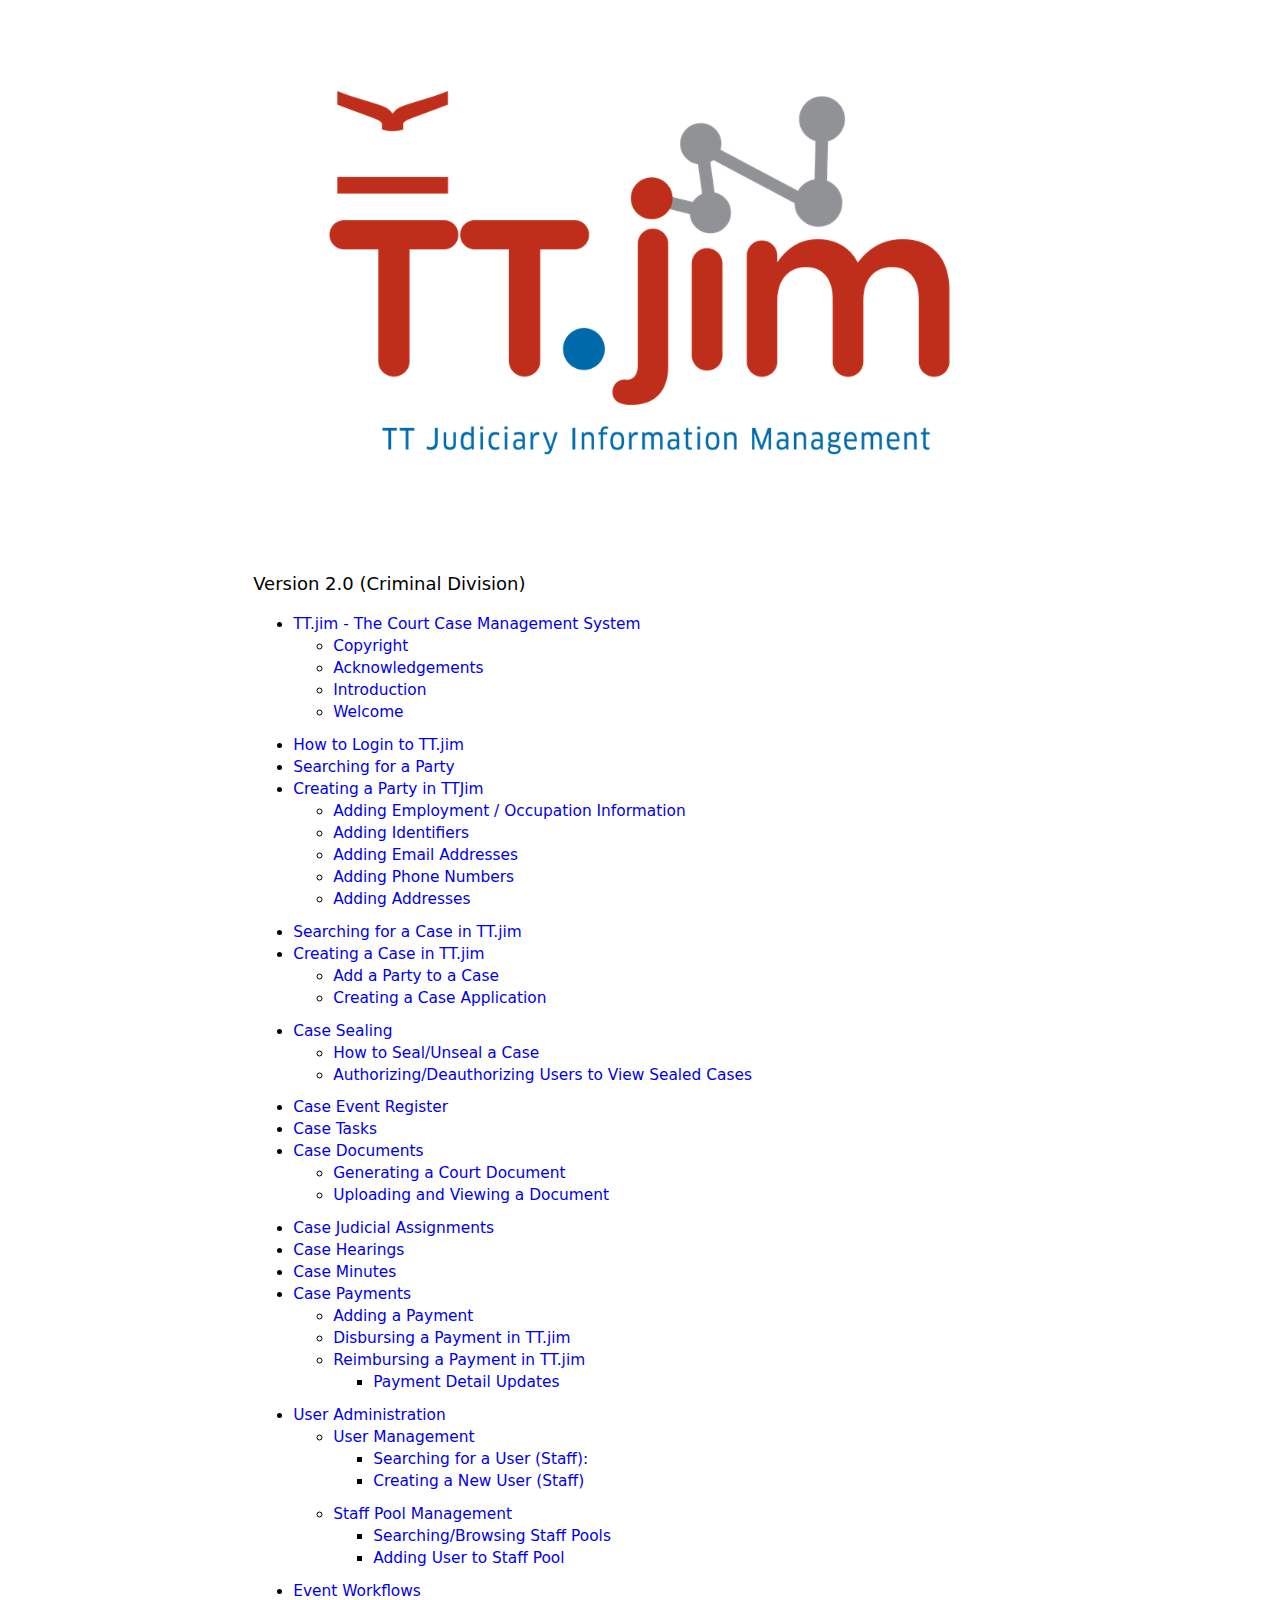
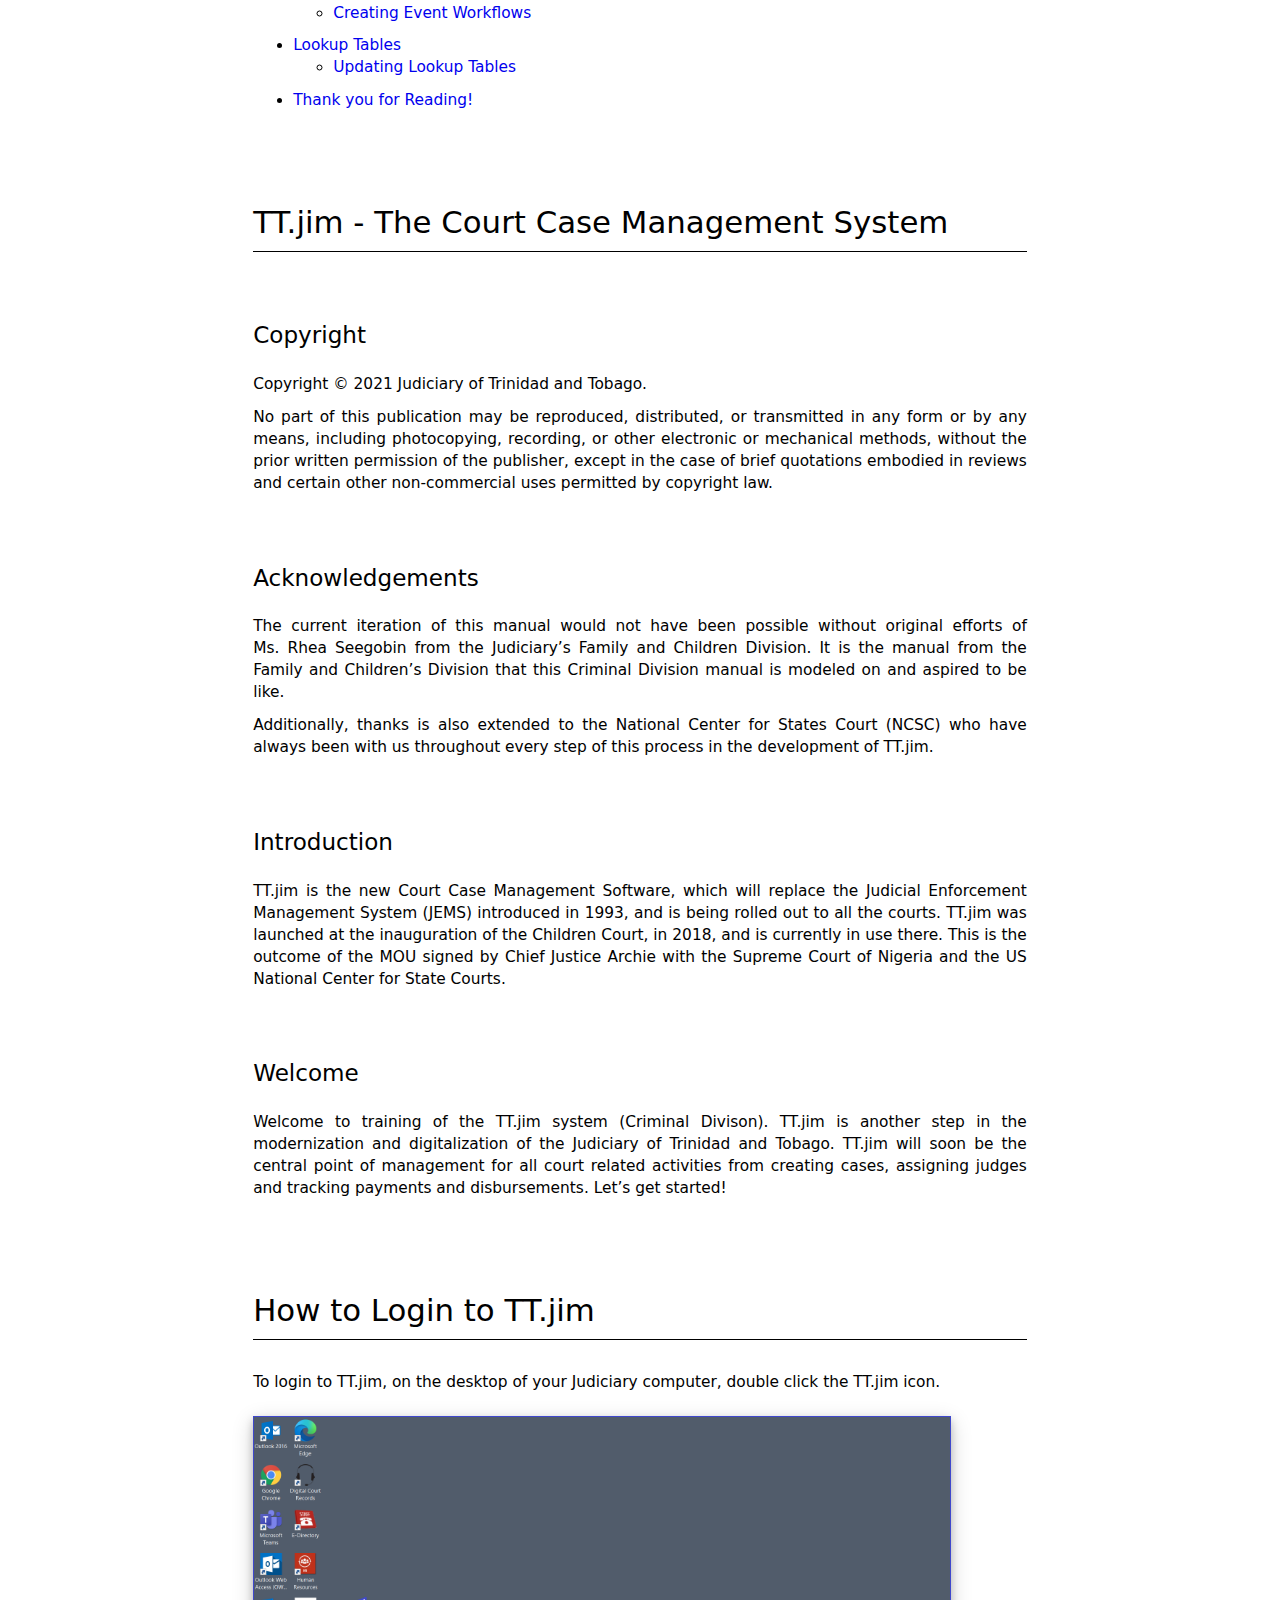
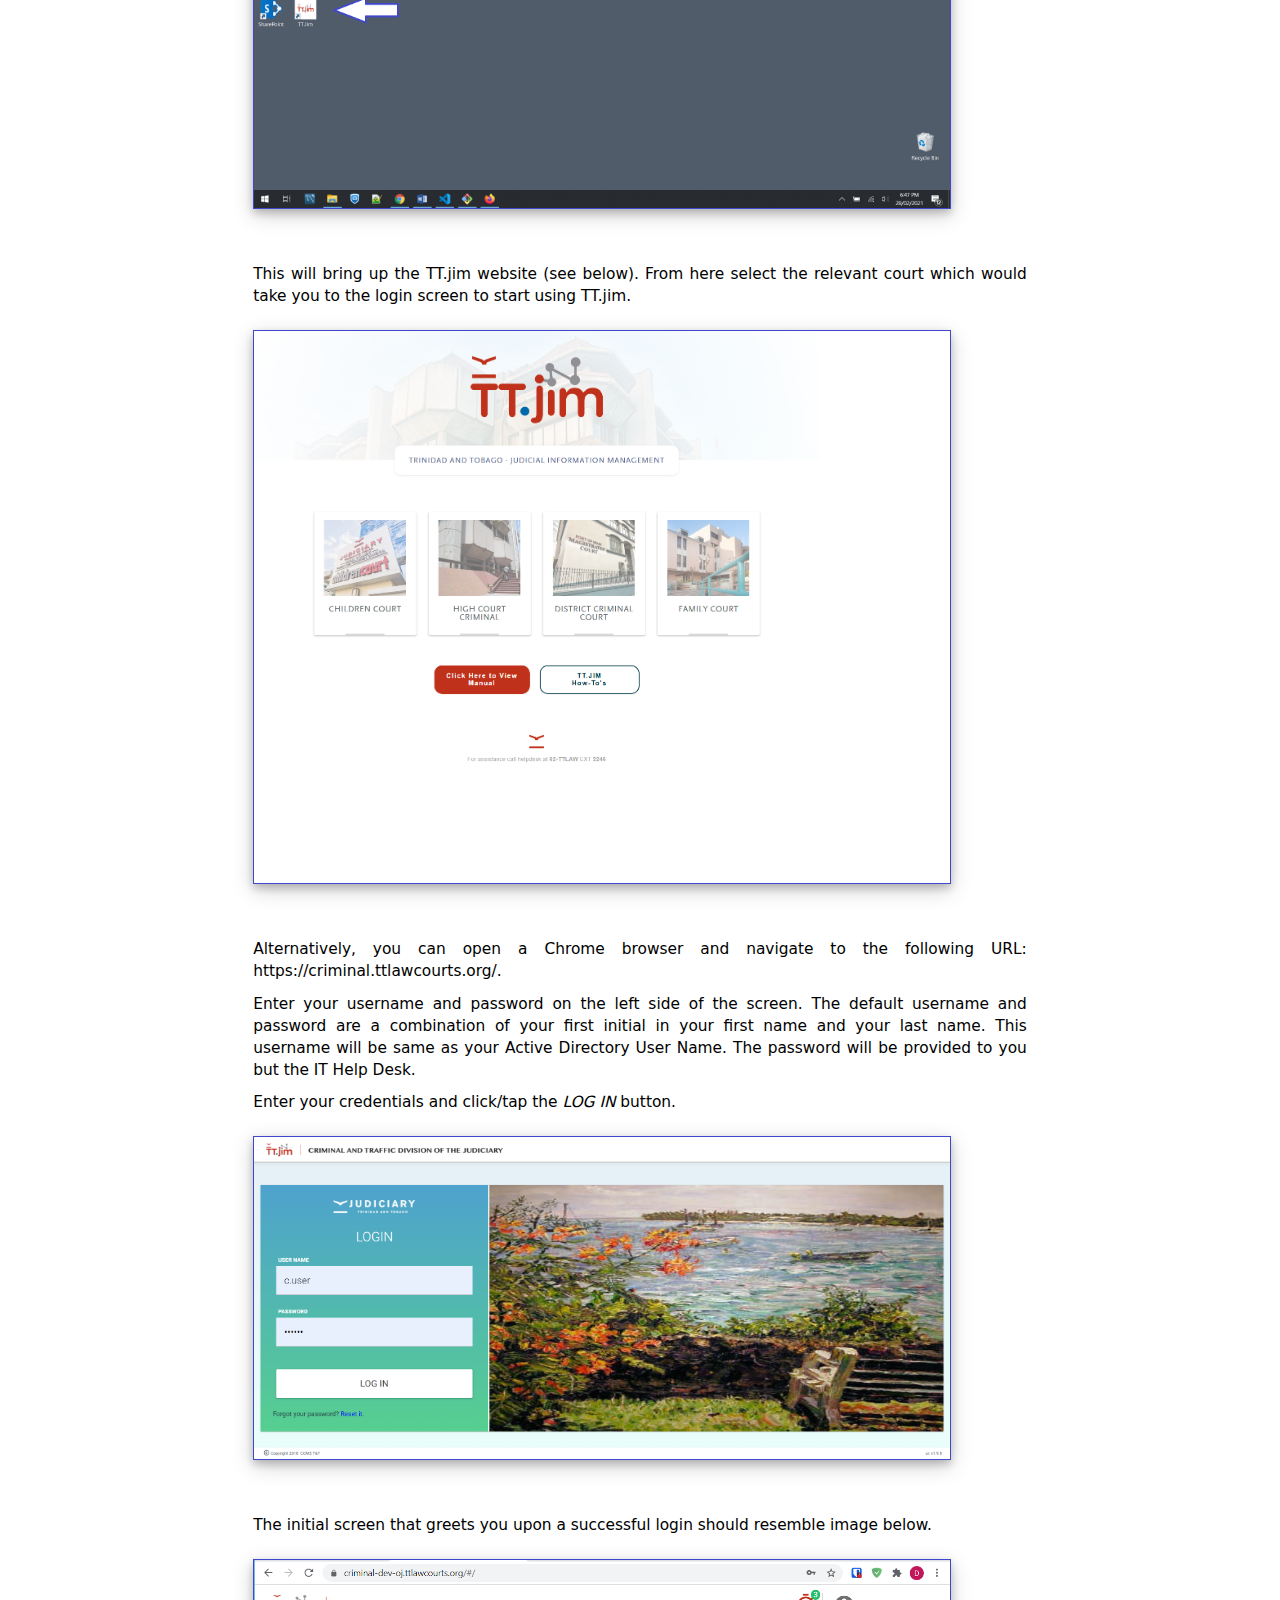
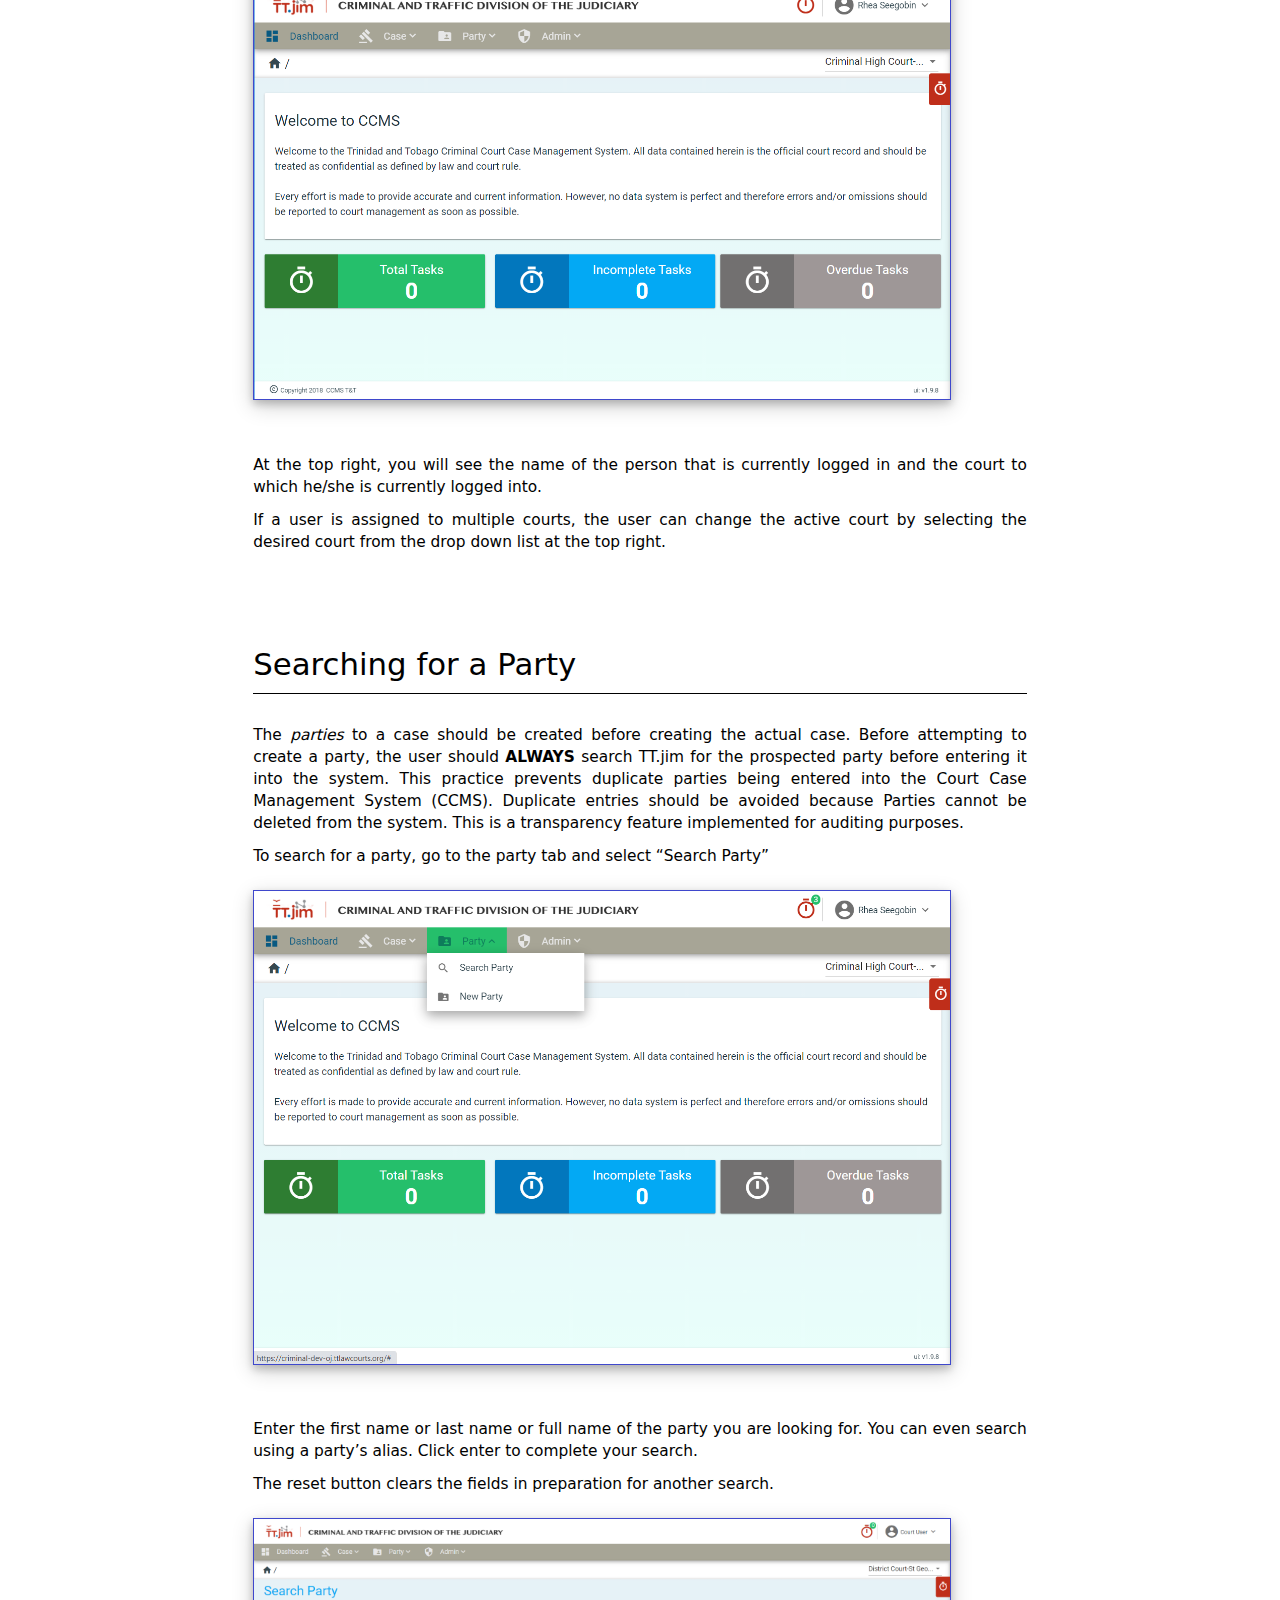
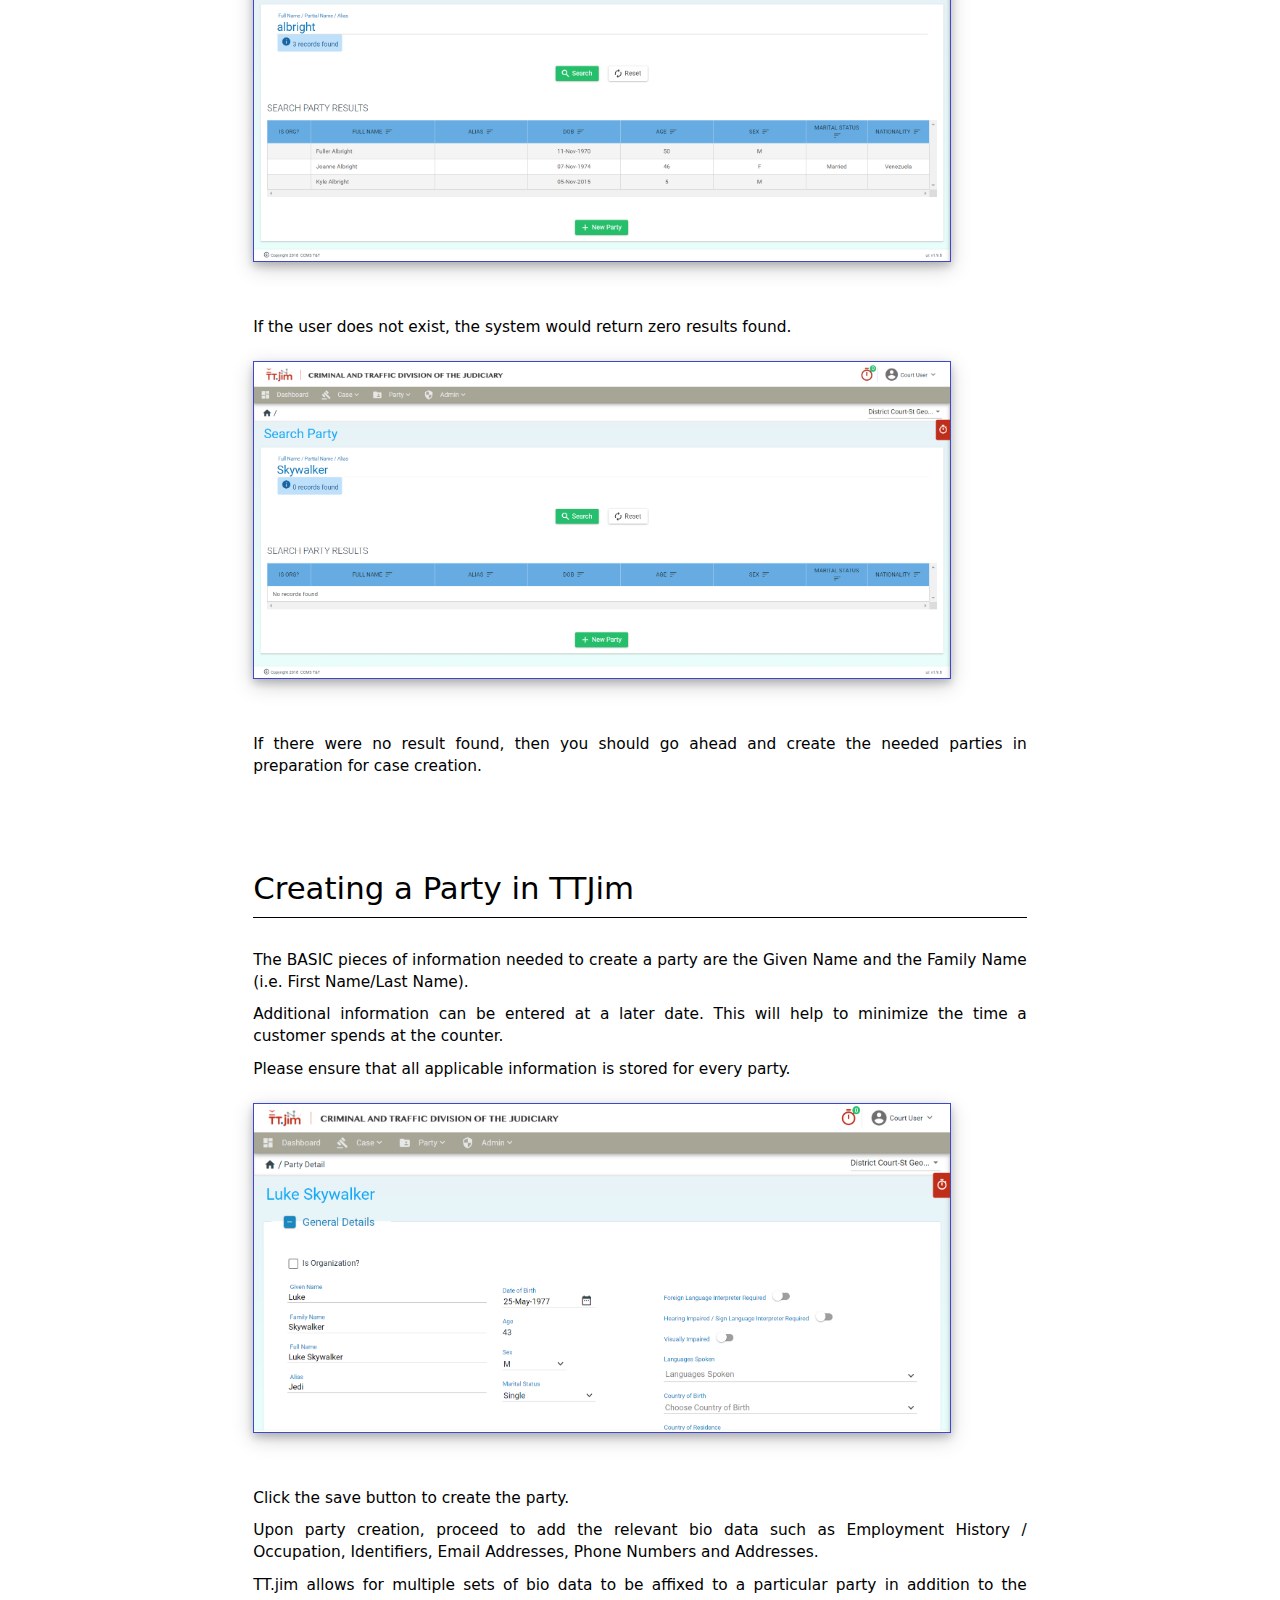
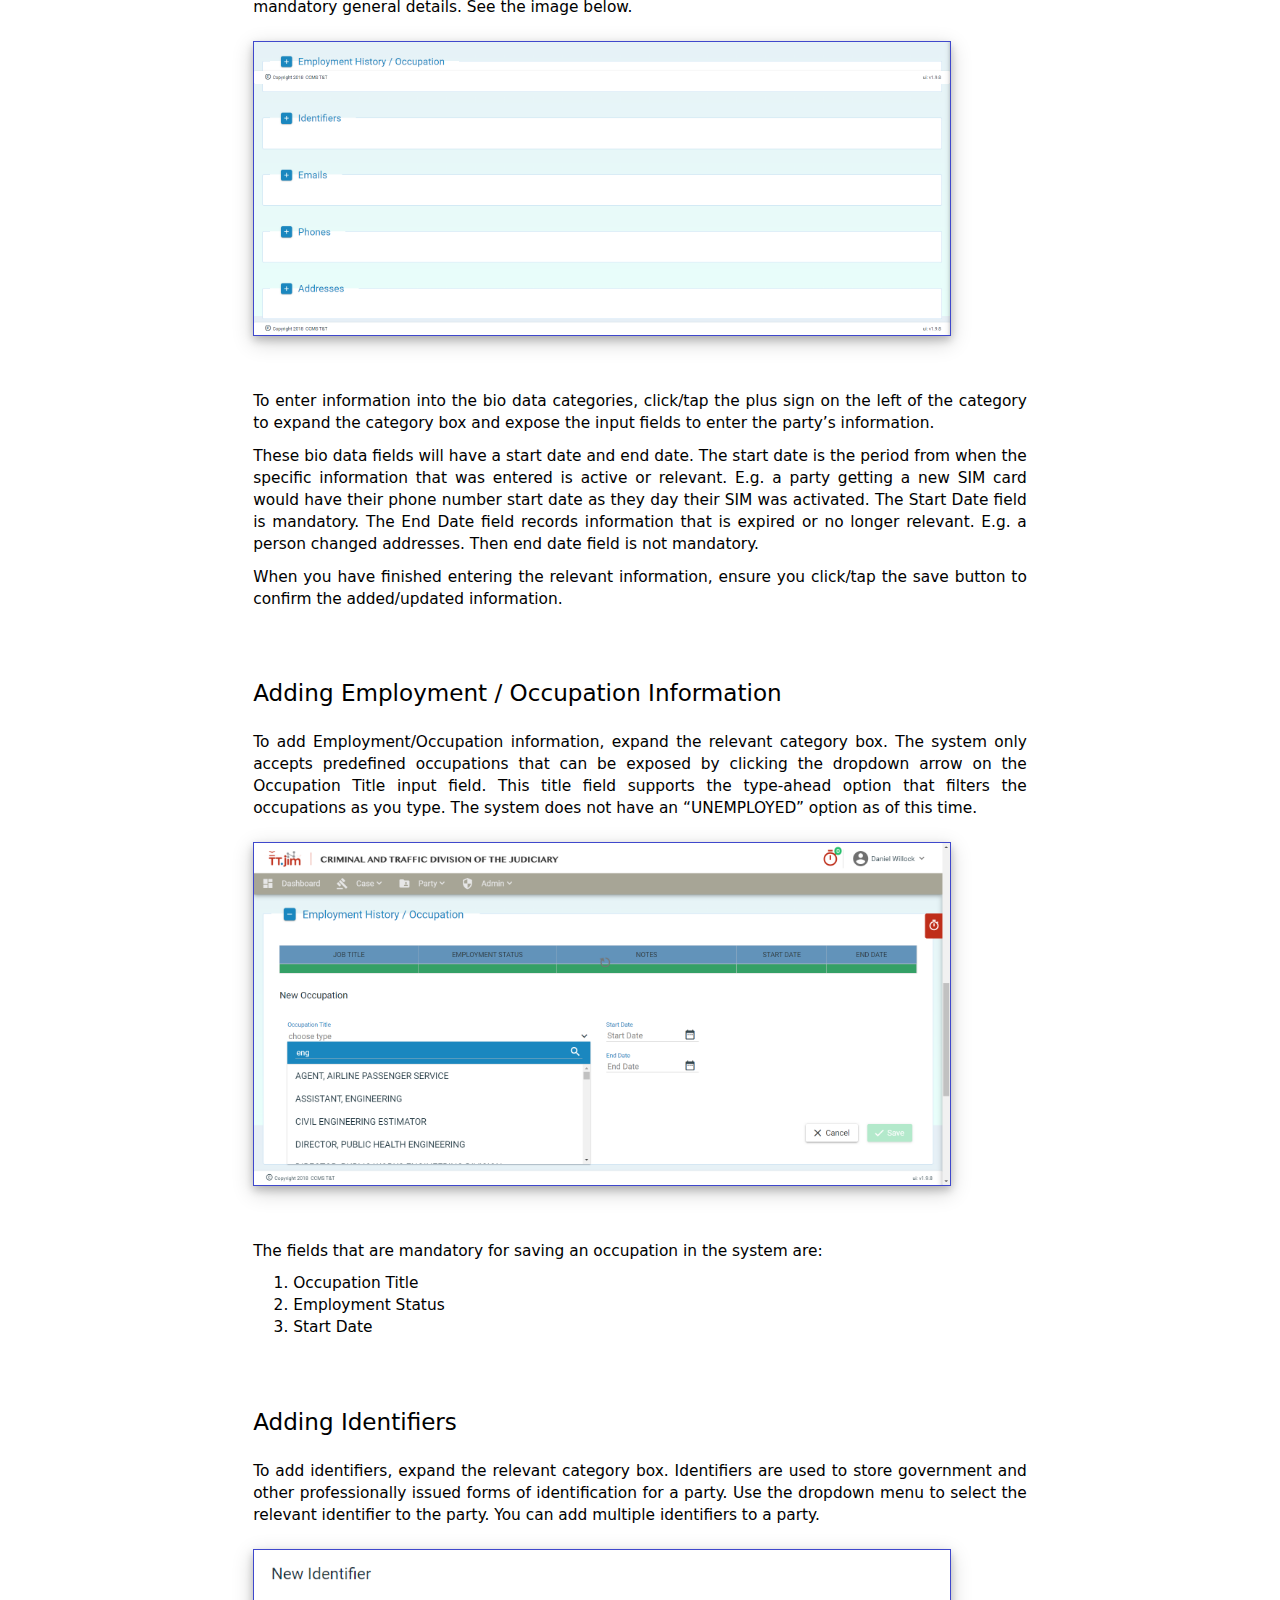
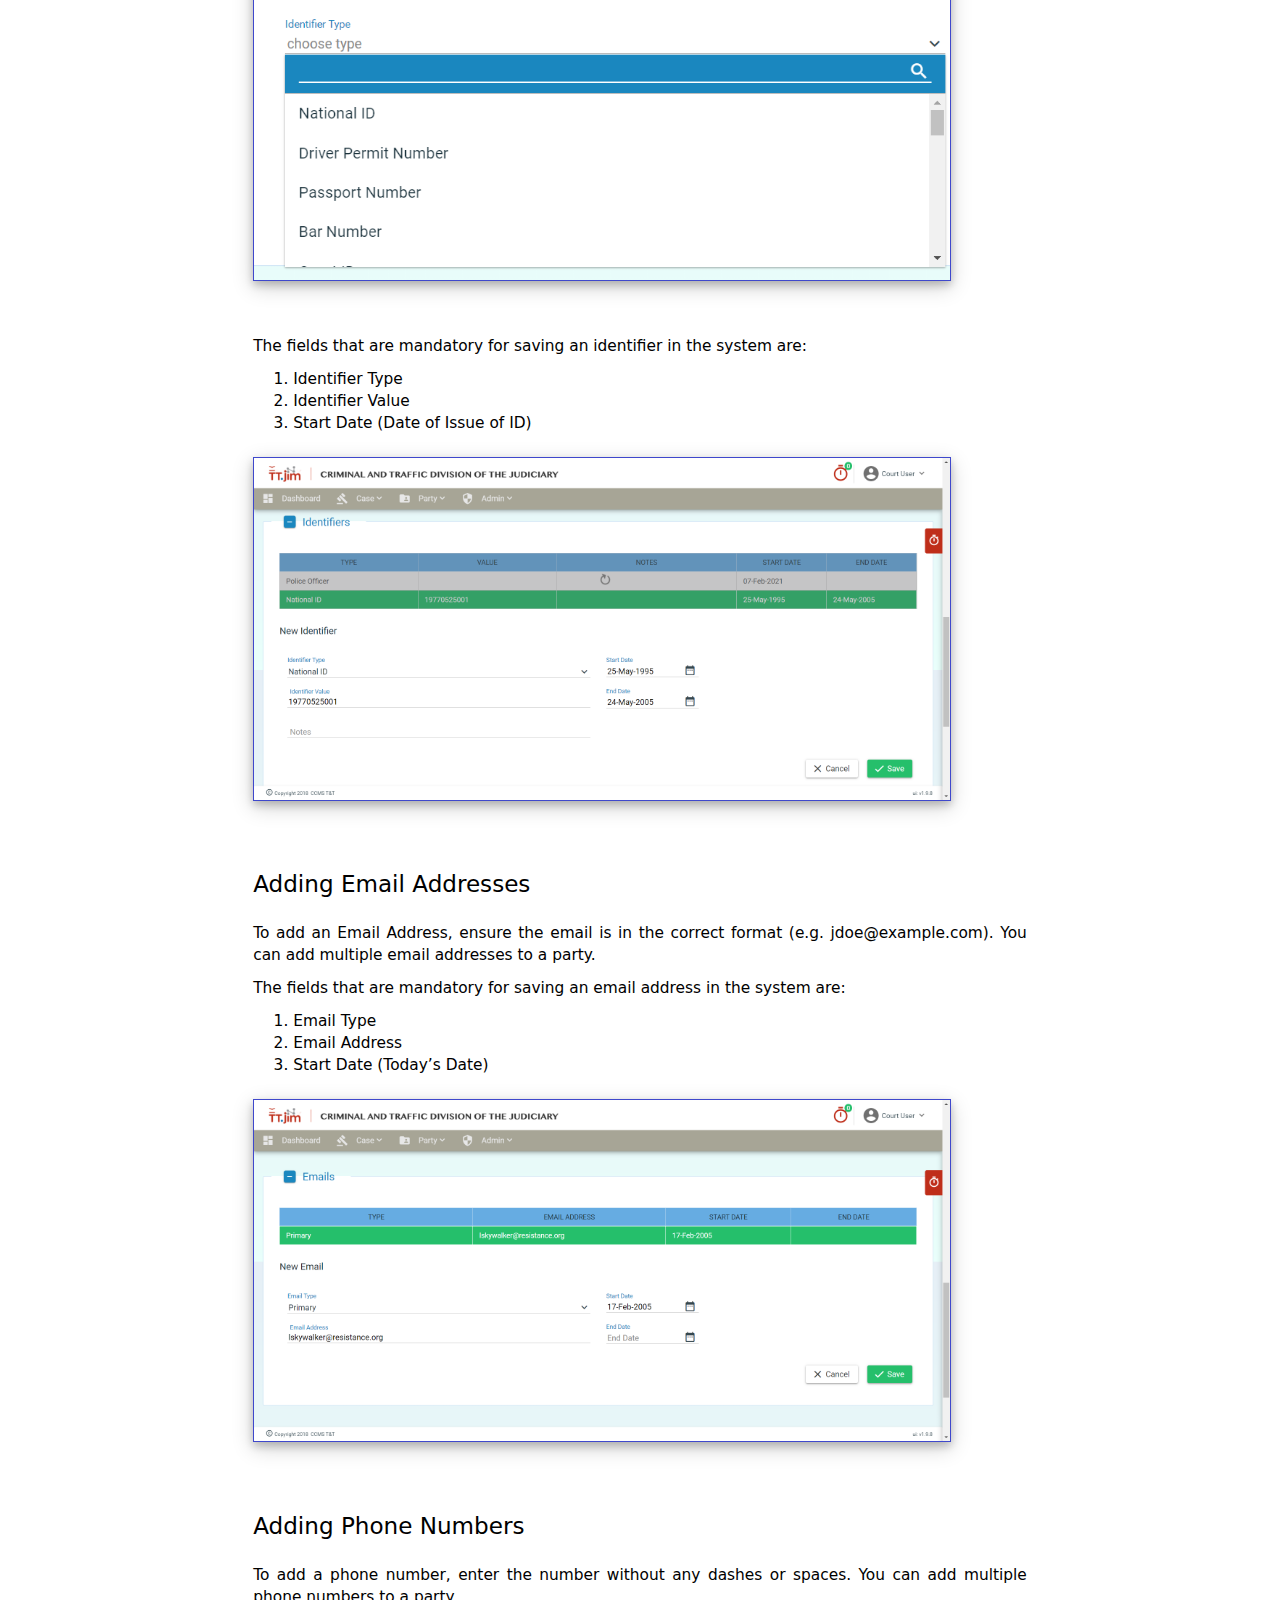
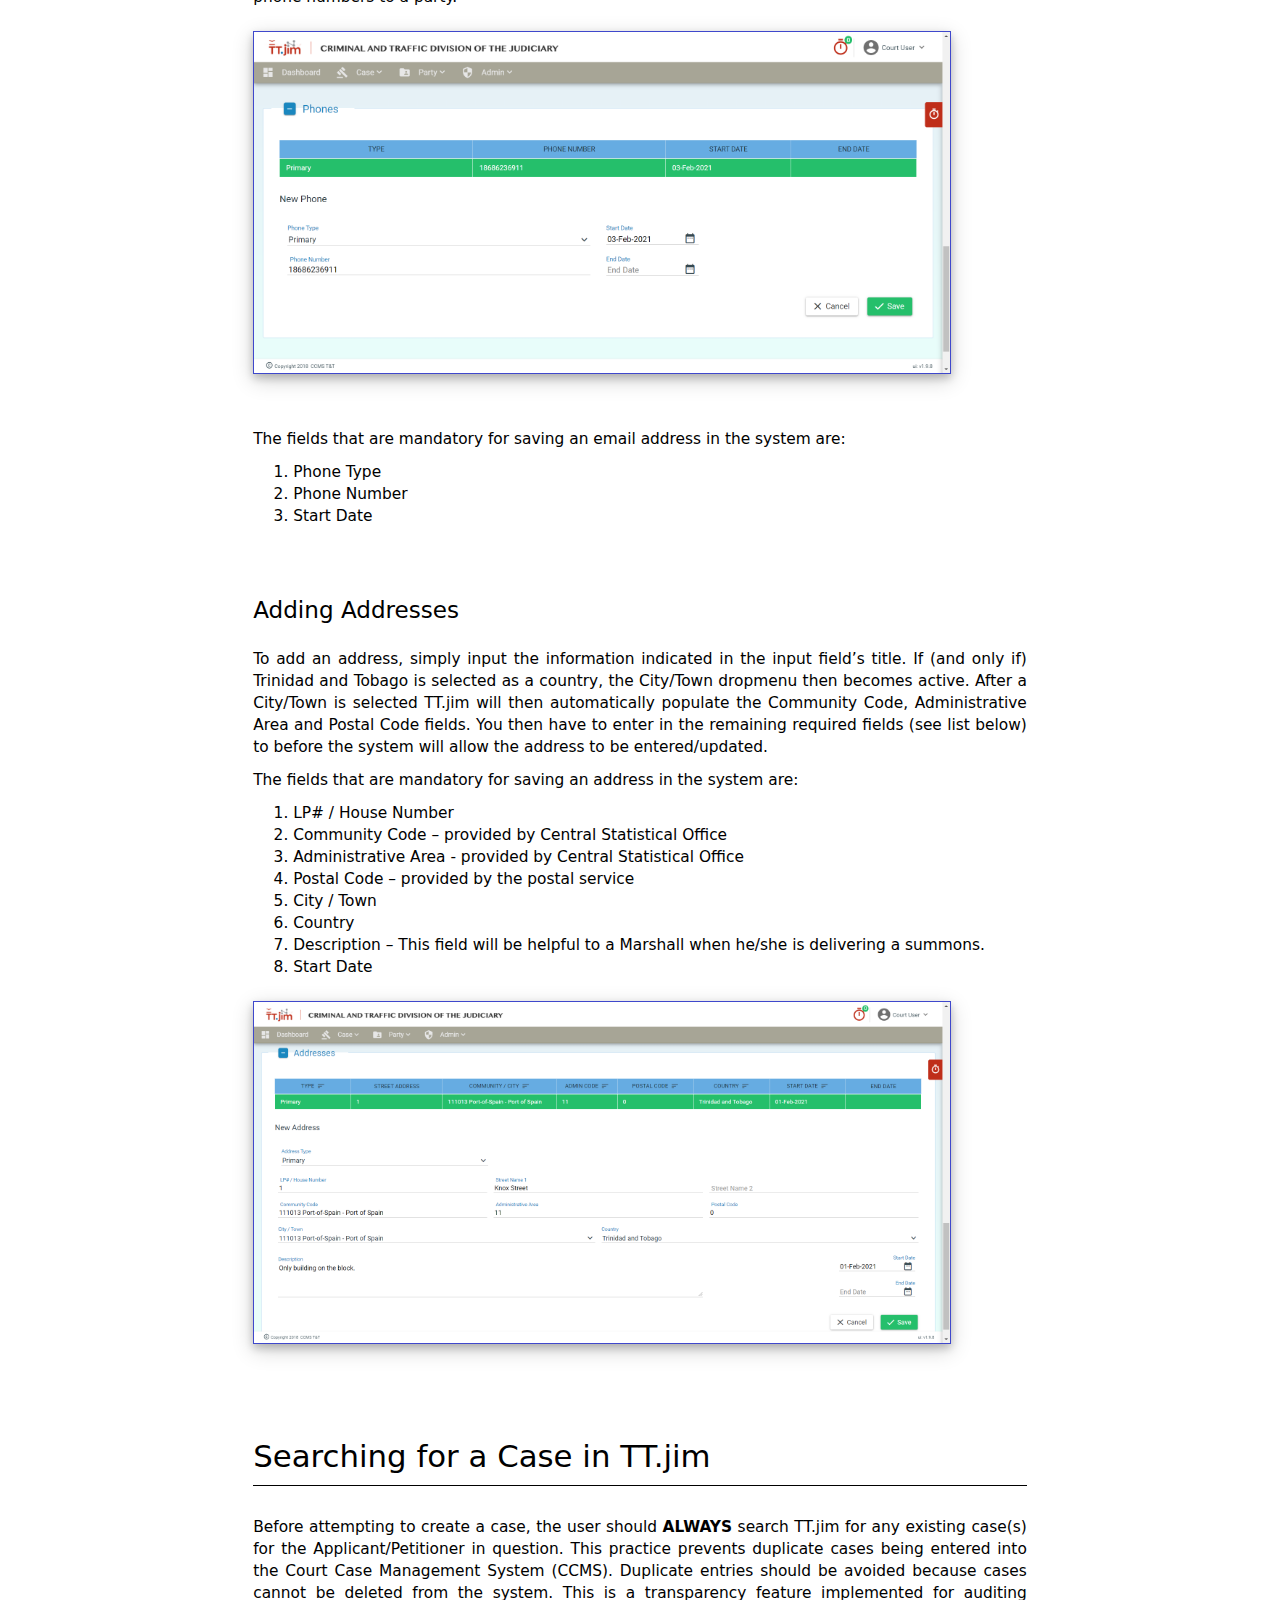
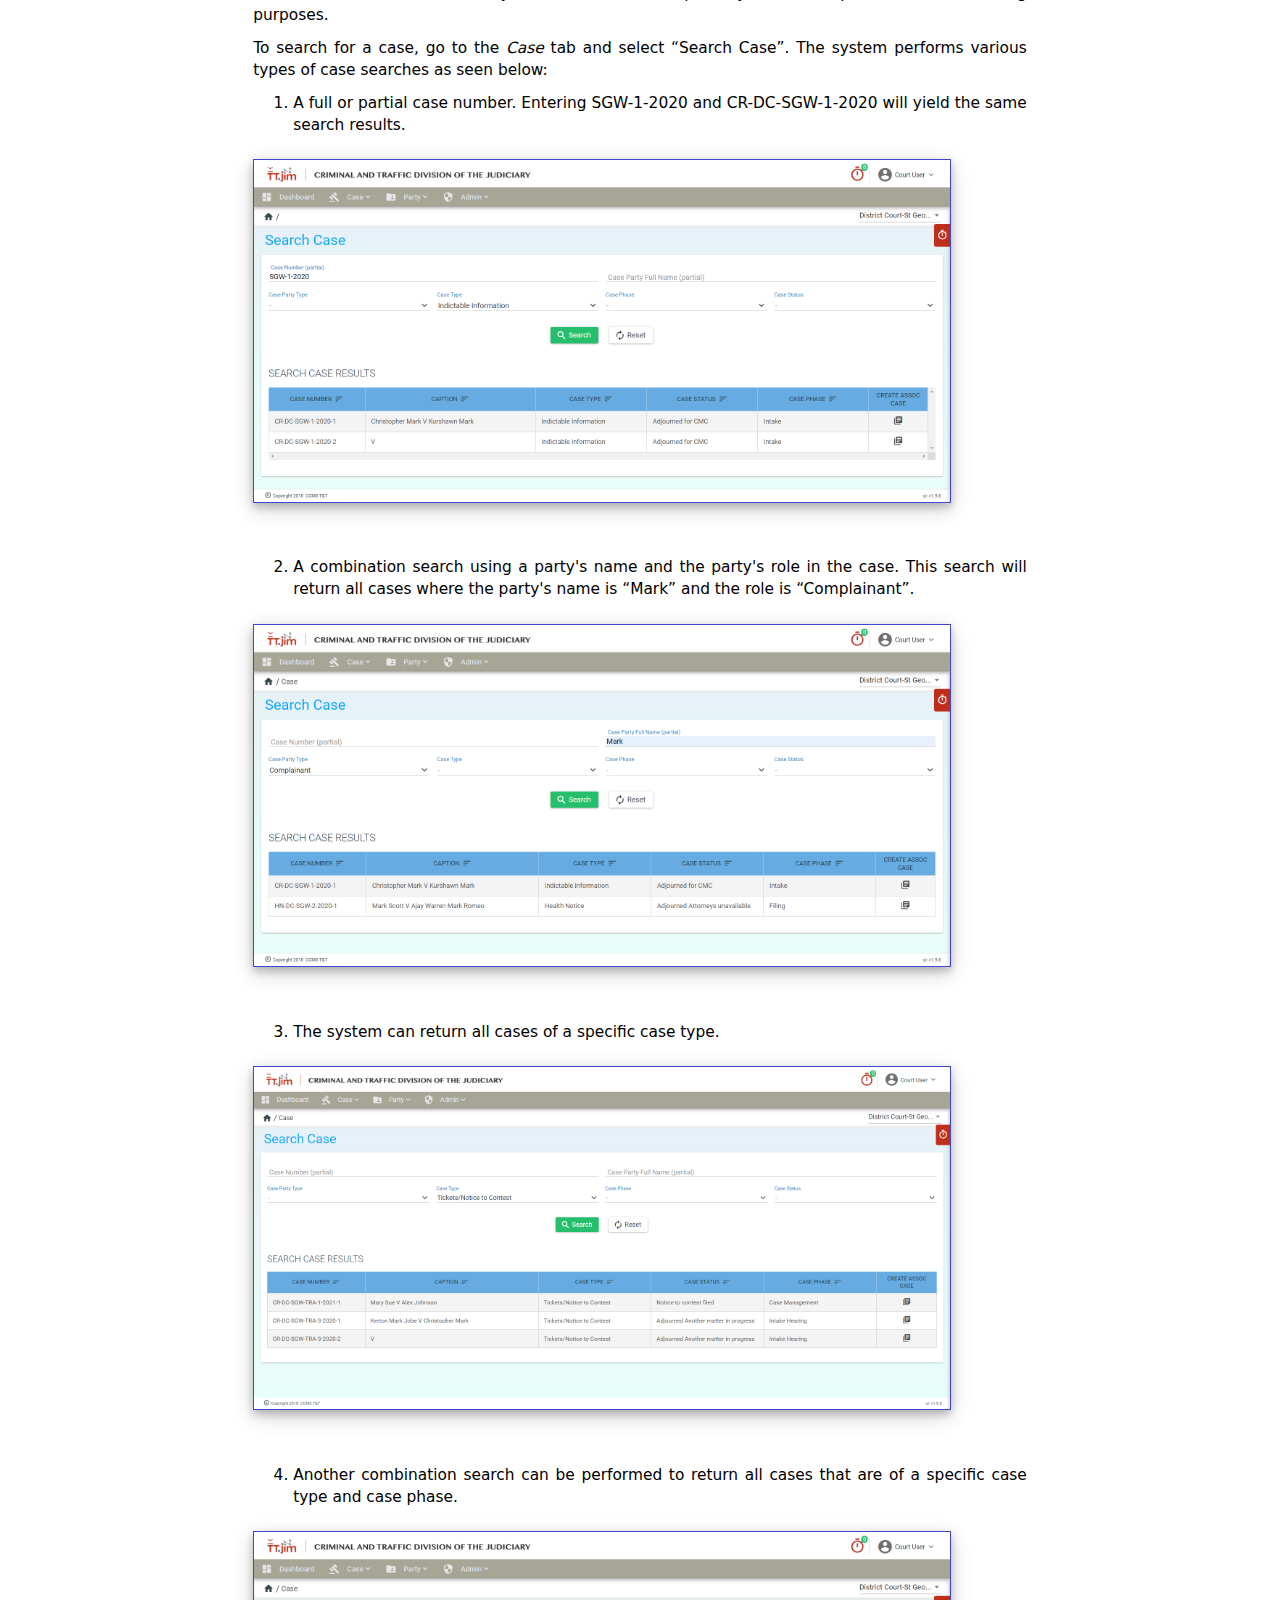
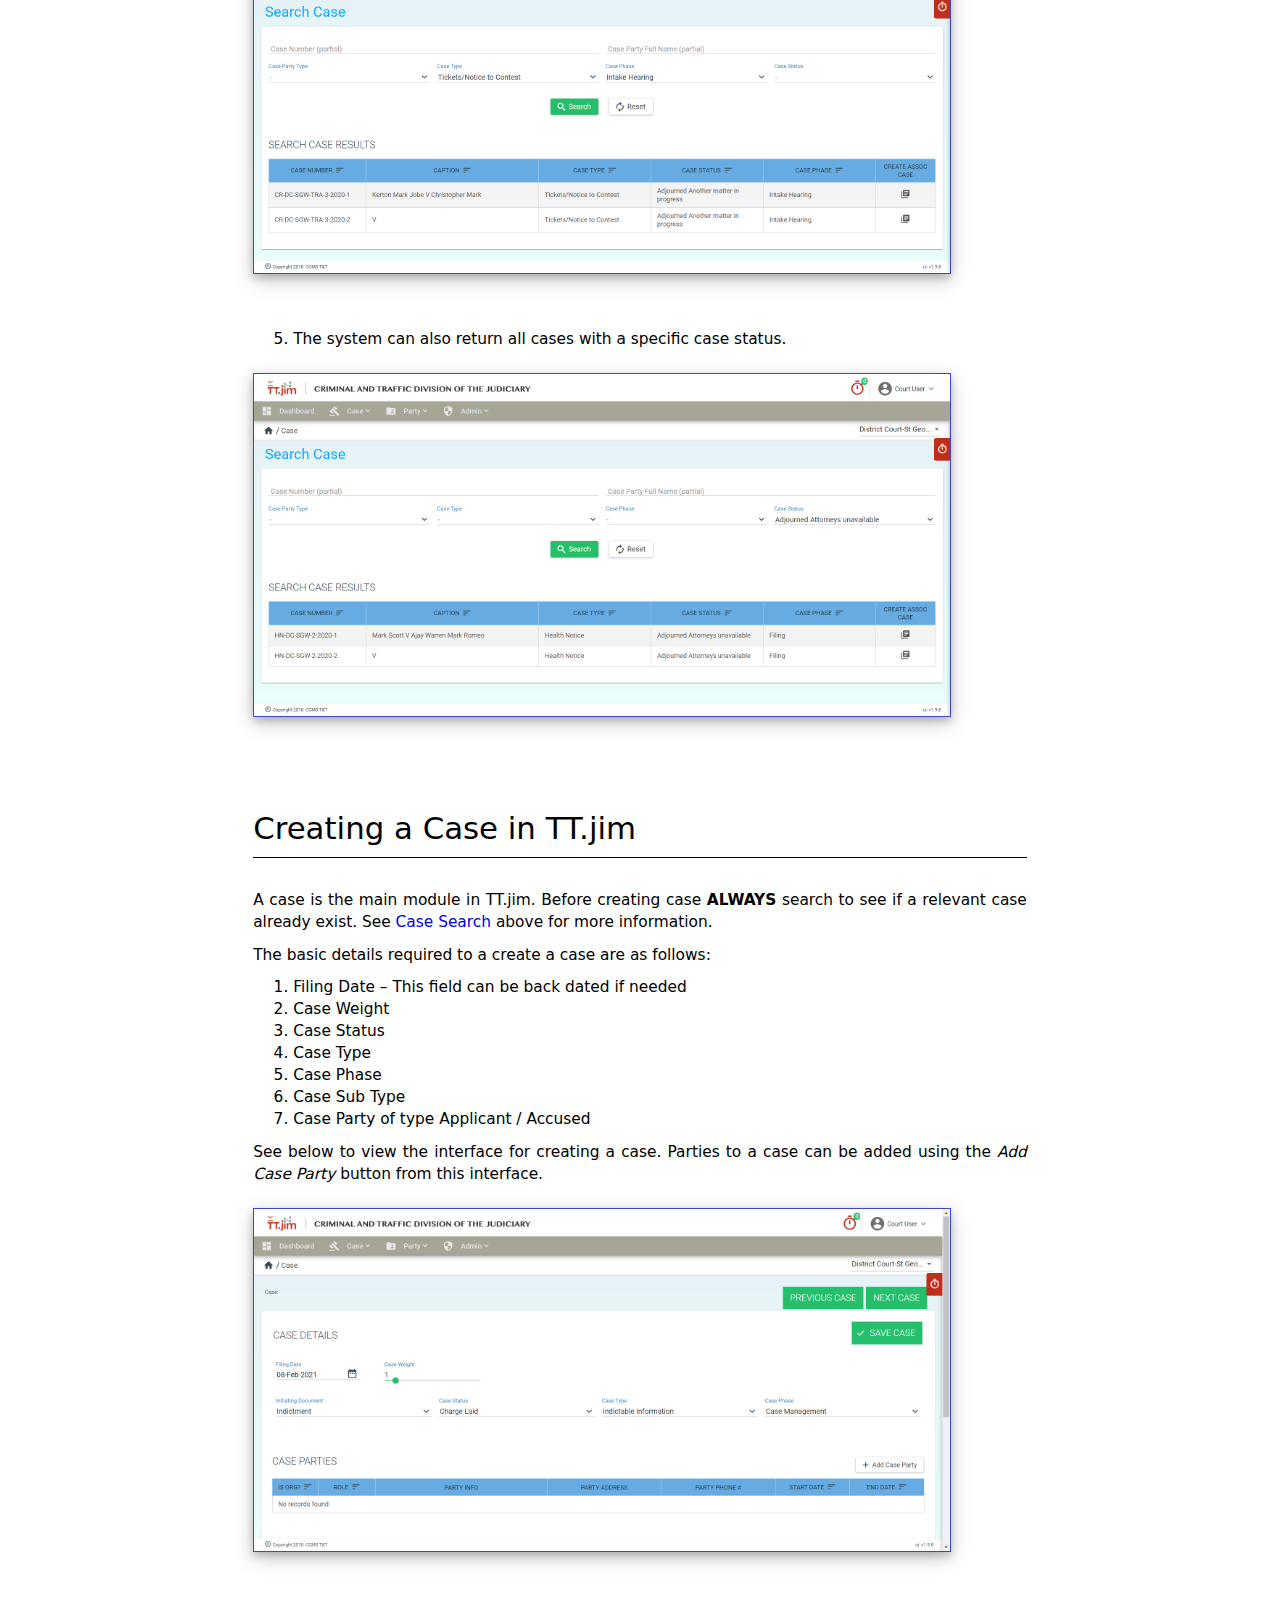
==== commit 9ed84202: "Manual Updated - 05-05-2021" ====
--- a/manual/index.html
+++ b/manual/index.html
@@ -21,13 +21,10 @@
   <![endif]-->
 </head>
 <body>
-
 <section>
 	<img src="./images/ttjim-logo.png" />
 	<h3>Version 2.0 (Criminal Division)</h3>
 </section>
-
-
 <nav id="TOC" role="doc-toc">
 <ul>
 <li><a href="#tt.jim---the-court-case-management-system">TT.jim - The Court Case Management System</a>
@@ -82,7 +79,7 @@
 <li><a href="#user-management">User Management</a>
 <ul>
 <li><a href="#searching-for-a-user-staff">Searching for a User (Staff):</a></li>
-<li><a href="#createing-a-new-user-staff">Createing a New User (Staff)</a></li>
+<li><a href="#creating-a-new-user-staff">Creating a New User (Staff)</a></li>
 </ul></li>
 <li><a href="#staff-pool-management">Staff Pool Management</a>
 <ul>
@@ -90,10 +87,13 @@
 <li><a href="#adding-user-to-staff-pool">Adding User to Staff Pool</a></li>
 </ul></li>
 </ul></li>
-<li><a href="#event-workflows">Event Workflows</a></li>
+<li><a href="#event-workflows">Event Workflows</a>
+<ul>
+<li><a href="#creating-event-workflows">Creating Event Workflows</a></li>
+</ul></li>
 <li><a href="#lookup-tables">Lookup Tables</a>
 <ul>
-<li><a href="#updating-lookup-table">Updating Lookup Table</a></li>
+<li><a href="#updating-lookup-tables">Updating Lookup Tables</a></li>
 </ul></li>
 <li><a href="#thank-you-for-reading">Thank you for Reading!</a></li>
 </ul>
@@ -120,7 +120,7 @@
 <p><img src="./images/ttjim-desktop-icon.png" /></p>
 <p>This will bring up the TT.jim website (see below). From here select the relevant court which would take you to the login screen to start using TT.jim.</p>
 <p><img src="./images/ttjim-website.png" /></p>
-<p>Alternatively, you can open a Chrome browser and navigate to the following URL: https://districtcrim.ttlawcourts.org/.</p>
+<p>Alternatively, you can open a Chrome browser and navigate to the following URL: https://criminal.ttlawcourts.org/.</p>
 <p>Enter your username and password on the left side of the screen. The default username and password are a combination of your first initial in your first name and your last name. This username will be same as your Active Directory User Name. The password will be provided to you but the IT Help Desk.</p>
 <p>Enter your credentials and click/tap the <em>LOG IN</em> button.</p>
 <p><img src="./images/login-screen.png" /></p>
@@ -129,10 +129,10 @@
 <p>At the top right, you will see the name of the person that is currently logged in and the court to which he/she is currently logged into.</p>
 <p>If a user is assigned to multiple courts, the user can change the active court by selecting the desired court from the drop down list at the top right.</p>
 <h1 id="searching-for-a-party">Searching for a Party</h1>
-<p>The <em>parties</em> to a case should be created before creating the actual case. Before attempting to create a party, the user should <strong>ALWAYS</strong> search TT.jim for the prospected party before entering it into the system. This practice prevents duplicate parties being entered into the Court Case Management System (CCMS). Duplicate entries should be avoided because Parties cannot be deleted from the system. This is a transparency feature implemented for auditing perposes.</p>
+<p>The <em>parties</em> to a case should be created before creating the actual case. Before attempting to create a party, the user should <strong>ALWAYS</strong> search TT.jim for the prospected party before entering it into the system. This practice prevents duplicate parties being entered into the Court Case Management System (CCMS). Duplicate entries should be avoided because Parties cannot be deleted from the system. This is a transparency feature implemented for auditing purposes.</p>
 <p>To search for a party, go to the party tab and select “Search Party”</p>
 <p><img src="./images/party-search.png" /></p>
-<p>Enter the first name or last name of the party you are looking for. This search does not search for a full name (Please be reminded of that). Click enter to complete your search.</p>
+<p>Enter the first name or last name or full name of the party you are looking for. You can even search using a party’s alias. Click enter to complete your search.</p>
 <p>The reset button clears the fields in preparation for another search.</p>
 <p><img src="./images/party-search-result.png" /></p>
 <p>If the user does not exist, the system would return zero results found.</p>
@@ -145,10 +145,10 @@
 <p><img src="./images/party-details.png" /></p>
 <p>Click the save button to create the party.</p>
 <p>Upon party creation, proceed to add the relevant bio data such as Employment History / Occupation, Identifiers, Email Addresses, Phone Numbers and Addresses.</p>
-<p>TT.jim allows for multiple sets of bio data to be affixed to a particular party in addition to the manadatory genereal details. See the image below.</p>
+<p>TT.jim allows for multiple sets of bio data to be affixed to a particular party in addition to the mandatory general details. See the image below.</p>
 <p><img src="./images/party-details-extra.png" /></p>
 <p>To enter information into the bio data categories, click/tap the plus sign on the left of the category to expand the category box and expose the input fields to enter the party’s information.</p>
-<p>These bio data fields will have a start date and end date. The start date is the period from when the specific information that was entered is active or relevant. E.g. a party getting a new SIM card would have their phone number start date as they day their SIM was activated. The Start Date field is mandatory. The End Date field records information that is expired or no longer relevant. E.g. a person changed addresses. Then end date field is not manadatory.</p>
+<p>These bio data fields will have a start date and end date. The start date is the period from when the specific information that was entered is active or relevant. E.g. a party getting a new SIM card would have their phone number start date as they day their SIM was activated. The Start Date field is mandatory. The End Date field records information that is expired or no longer relevant. E.g. a person changed addresses. Then end date field is not mandatory.</p>
 <p>When you have finished entering the relevant information, ensure you click/tap the save button to confirm the added/updated information.</p>
 <h2 id="adding-employment-occupation-information">Adding Employment / Occupation Information</h2>
 <p>To add Employment/Occupation information, expand the relevant category box. The system only accepts predefined occupations that can be exposed by clicking the dropdown arrow on the Occupation Title input field. This title field supports the type-ahead option that filters the occupations as you type. The system does not have an “UNEMPLOYED” option as of this time.</p>
@@ -166,7 +166,7 @@
 <ol type="1">
 <li>Identifier Type</li>
 <li>Identifier Value</li>
-<li>Start Date</li>
+<li>Start Date (Date of Issue of ID)</li>
 </ol>
 <p><img src="./images/identifiers-save.png" /></p>
 <h2 id="adding-email-addresses">Adding Email Addresses</h2>
@@ -175,7 +175,7 @@
 <ol type="1">
 <li>Email Type</li>
 <li>Email Address</li>
-<li>Start Date</li>
+<li>Start Date (Today’s Date)</li>
 </ol>
 <p><img src="./images/email-save.png" /></p>
 <h2 id="adding-phone-numbers">Adding Phone Numbers</h2>
@@ -202,7 +202,7 @@
 </ol>
 <p><img src="./images/address-save.png" /></p>
 <h1 id="searching-for-a-case-in-tt.jim">Searching for a Case in TT.jim</h1>
-<p>Before attempting to create a case, the user should <strong>ALWAYS</strong> search TT.jim for any existing case(s) for the Applicant/Petitioner in question. This practice prevents duplicate cases being entered into the Court Case Management System (CCMS). Duplicate entries should be avoided because cases cannot be deleted from the system. This is a transparency feature implemented for auditing perposes.</p>
+<p>Before attempting to create a case, the user should <strong>ALWAYS</strong> search TT.jim for any existing case(s) for the Applicant/Petitioner in question. This practice prevents duplicate cases being entered into the Court Case Management System (CCMS). Duplicate entries should be avoided because cases cannot be deleted from the system. This is a transparency feature implemented for auditing purposes.</p>
 <p>To search for a case, go to the <em>Case</em> tab and select “Search Case”. The system performs various types of case searches as seen below:</p>
 <ol type="1">
 <li>A full or partial case number. Entering SGW-1-2020 and CR-DC-SGW-1-2020 will yield the same search results.</li>
@@ -225,7 +225,7 @@
 </ol>
 <p><img src="./images/search-case-5.png" /></p>
 <h1 id="creating-a-case-in-tt.jim">Creating a Case in TT.jim</h1>
-<p>A case is the main module in TT.jim. Before creating case a <strong>ALWAYS</strong> search to see if a relevant case already exist. See <a href="#searching-for-a-case-in-tt.jim">Case Search</a> above for more information.</p>
+<p>A case is the main module in TT.jim. Before creating case <strong>ALWAYS</strong> search to see if a relevant case already exist. See <a href="#searching-for-a-case-in-tt.jim">Case Search</a> above for more information.</p>
 <p>The basic details required to a create a case are as follows:</p>
 <ol type="1">
 <li>Filing Date – This field can be back dated if needed</li>
@@ -234,13 +234,13 @@
 <li>Case Type</li>
 <li>Case Phase</li>
 <li>Case Sub Type</li>
-<li>Case Party of type Applicant / Petitioner</li>
+<li>Case Party of type Applicant / Accused</li>
 </ol>
 <p>See below to view the interface for creating a case. Parties to a case can be added using the <em>Add Case Party</em> button from this interface. <img src="./images/create-case.png" /></p>
 <h3 id="add-a-party-to-a-case">Add a Party to a Case</h3>
 <p>The “Add Case Party” window allows you to add an existing party or create a new party directly from the interface. It is recommended that you <a href="#creating-a-party-in-ttjim">create parties</a> to a case prior to creating a case.</p>
 <p>If adding an existing party (recommended), you can search for the party directly from this interface. The search feature also supports partial name matches, thus you do not need to enter the entire name to conduct a search. Click/Tap the button with the magnifying glass to run the search after entering a full/partial search phrase. If the intended party is present, click/tap the relevant party and assign a Party Role and Start Date for the found party.</p>
-<p>You can add an existing party or create a new party from this interface. It is best practice to create all parties relating to a case, before creating the case. When the desired parties are found and selected, assign a Party Role (E.g. Complainant/Defendant) and click the button ‘Add Party to Case’.</p>
+<p>You can add an existing party or create a new party from this interface. It is best practice to create all parties relating to a case, before creating the case. When the desired parties are found and selected, assign a Party Role (E.g. Accused/Defendant) and click the button ‘Add Party to Case’.</p>
 <p><img src="./images/add-existing-party.png" /></p>
 <p>The party, party role and start date must be entered, otherwise the system would not be able to create a case.</p>
 <p>Once the button “Add Party To Case” is clicked, the case will be created.</p>
@@ -284,7 +284,10 @@
 <h1 id="case-event-register">Case Event Register</h1>
 <p>TT.jim’s Event Register allows us to track all changes in a case. The event filter is user friendly and it is type ahead to help a user filter the specific events that he/she is looking to find.</p>
 <p><img src="./images/case-register.png" /></p>
-<p>All changes to a case are recorded in the event register and it is publicly available to all users in the system.</p>
+<p>All changes to a case are recorded in the event register which is publicly available to all users in the system.</p>
+<p>If the user would like to record a task that was completed but is not automatically recorded by TT.jim, the user can use the “Add Completed Event” feature at the bottom of a case’s <strong>Register</strong> tab to manual record a custom task. This will bring up a dialog box as below where the user can input the appropriate task information.</p>
+<p><img src="./images/add-completed-event.png" /></p>
+<p>When saved, the information will then be added to the list of task completed in the case’s Event Register.</p>
 <h1 id="case-tasks">Case Tasks</h1>
 <!-- # Manual Task Creation, Assignment and Management -->
 <p>Task in TT.jim can be created as a result of an event workflow or be created manually by a supervisor and assigned to a specific group. A group can consist of one or more staff members.</p>
@@ -357,7 +360,7 @@
 <p>The payments module is used to record payments in/out of the court. It should be noted that the feature set of the payments module is currently limited to bookkeeping. In other words, the payments module is not used to transfer/receive payments but to record payments/disbursements that were sent/received.</p>
 <p>This payment module records payment information such as Payment Methods, Payment Types, Date of Payment and the amount paid.</p>
 <h2 id="adding-a-payment">Adding a Payment</h2>
-<p>To add a payment in TT.jim scroll to the bottom of the case and click/tap the <em>Payments and Disbirsements</em> Tab and then click/tap the <em>Add Payment</em> button.</p>
+<p>To add a payment in TT.jim scroll to the bottom of the case and click/tap the <em>Payments and Disbursements</em> Tab and then click/tap the <em>Add Payment</em> button.</p>
 <p><img src="./images/list-payments-empty.png" /></p>
 <p>When the Add Payment option is selected the Payment &amp; Disbursement Details window should popup. It is from this window that all the payment details relevant to the case can be entered. See below.</p>
 <p><img src="./images/add-payment.png" /> Figure: Processing a payment using CourtPay</p>
@@ -365,7 +368,7 @@
 <ul>
 <li>A processing fee is only displayed for the Payment Method “Court Pay”.</li>
 <li>At least one payment detail must be entered for the payment to be saved in the system.</li>
-<li>The option for disbursement only appears after a payment is saved, since a disbursement does not happen on the same day the payment was processed.</li>
+<li>The option for disbursement only appears after a payment is saved.</li>
 <li>The total amount paid in by the customer must match the customer payment total in the Payment and Disbursement Details Section. If it does not match you will get a prompt indicating such and the payment will not be saved in TT.jim.</li>
 </ul>
 <p>Only when the above criteria are met, can the payment be saved in TT.jim. A court staff user has access to edit the payment details prior to a disbursement. The payment type can only be edited by a supervisor after a payment is entered.</p>
@@ -374,27 +377,19 @@
 <p>A payment can only be disbursed after it was first <a href="#adding-a-payment">added</a> to TT.jim. To disburse a payment the user has to select the payment under the Payments and Disbursements tab.</p>
 <p>Disbursement options are only shown for the “Compensation” payment type.</p>
 <p>Once a disbursement date is entered the disbursement checkbox appears. Select the checkbox and the system will prompt you to verify that you want to disburse this payment</p>
-<figure>
-<img src="./images/" alt="Add Disbursement" /><figcaption aria-hidden="true">Add Disbursement</figcaption>
-</figure>
-<p>Once this payment is saved, they system records the person that made the disbursement and the date and time that the payment was disbursed.</p>
-<p>A supervisor will have the necessary permissions to edit a payment even after it was disbursed. This allows for the correction of any erroneously entered payment infromation.</p>
+<p><img src="./images/" /></p>
+<p>Once this payment is saved, the system records the person that made the disbursement and the date and time that the payment was disbursed.</p>
+<p>A supervisor will have the necessary permissions to edit a payment even after it was disbursed. This allows for the correction of any erroneously entered payment information.</p>
 <h2 id="reimbursing-a-payment-in-tt.jim">Reimbursing a Payment in TT.jim</h2>
 <p>A user that is assigned the role of a supervisor will have the permission necessary to reimburse a payment. To reimburse the payment simply uncheck the checkbox, “Payment Disbursed” and the date of disbursement will automatically be set to null and the system will prompt the user to this effect. Click the “save payment” button to complete the reimbursement.</p>
-<figure>
-<img src="./images/" alt="Disburse Payment" /><figcaption aria-hidden="true">Disburse Payment</figcaption>
-</figure>
+<p><img src="./images/" /></p>
 <p>The fields “Payment Disbursed By” and “Date of Disbursement” will both be set to null to reflect the reimbursement.</p>
 <p>The payment history tab shows all the payment details/breakdown for a specific case in the system</p>
-<figure>
-<img src="./images/" alt="Payment History" /><figcaption aria-hidden="true">Payment History</figcaption>
-</figure>
+<p><img src="./images/" /></p>
 <p>This is updated as additional payments are recorded for a case.</p>
 <h3 id="payment-detail-updates">Payment Detail Updates</h3>
 <p>The Event Register records all changes to case information including updates to payment information. The event register records payment creation and payment updates. These payment updates are recorded in six categories. See the figure below.</p>
-<figure>
-<img src="./images/payment-update-types.png" alt="payment-update-types" /><figcaption aria-hidden="true">payment-update-types</figcaption>
-</figure>
+<p><img src="./images/payment-update-types.png" /></p>
 <p>Figure: Registered Payment Events</p>
 <p>When a specific filter is applied the payments on that case with the changes are shown in the event register. The system records the date and time that the changes were performed and the user that made the change. This information will be used to track accountability and it will help with the auditing process.</p>
 <!-- ![]() -->
@@ -402,72 +397,187 @@
 <h1 id="user-administration">User Administration</h1>
 <p>TT.jim provides an interface to handle common administration functions from creating users, managing event workflows and reloading lookup tables.</p>
 <p>This administrative interface is restricted only to authorized staff users as determined by their assigned roles.</p>
-<figure>
-<img src="./images/admin-tab.png" alt="Administration Tab" /><figcaption aria-hidden="true">Administration Tab</figcaption>
-</figure>
+<p><img src="./images/admin-tab.png" /></p>
 <h2 id="user-management">User Management</h2>
 <p>The user management interface allows for the searching and creation of staff users on the TT.jim system. It should be noted that this is different from the user profiles that are created using the party tab. Users created in the Admin interface are staff users that would be using the TT.jim system while users created using the Party interface are persons that are related to a court case.</p>
 <h3 id="searching-for-a-user-staff">Searching for a User (Staff):</h3>
 <p>To search for a user enter a first name or last name in the search box and click/tap the search button. Partial names are also acceptable. The system will then return a list of results that match the search criteria or indicate if no results were found.</p>
-<figure>
-<img src="./images/search-user.png" alt="search staff users" /><figcaption aria-hidden="true">search staff users</figcaption>
-</figure>
-<h3 id="createing-a-new-user-staff">Createing a New User (Staff)</h3>
-<p>If a user is not found after a search one, you can then create a new user. When creating a user input the standard bio data such as names and email address, then assign a password.</p>
-<p>Additionally, assign the user to a court that they represent and the role they will play. TT.jim supports the following roles:</p>
-<ol type="1">
-<li>Accounting Assistant</li>
-<li>Assistant Registrar &amp; Deputy Marshal</li>
-<li>Assistant Registrar and Deputy Marshall</li>
-<li>Case Management Officer</li>
-<li>Clerical assistance to Court Manager</li>
-<li>Counter Clerk</li>
-<li>Counter Supervisor</li>
+<p><img src="./images/search-user.png" /></p>
+<h3 id="creating-a-new-user-staff">Creating a New User (Staff)</h3>
+<p>If a user is not found after a search, you should then go ahead and create a new user. Tap the “New User” button on the User Management page to clear the USER DETAILS fields and scroll down to the now blank USER DETAILS fields.</p>
+<p><img src="./images/create-user.png" /></p>
+<p>When creating a staff user, the following fields are required:</p>
+<ol type="1">
+<li><p>First Name</p>
+<p>The first name of the staff. This will be displayed in the top right of the TT.jim window next to the default user avatar.</p></li>
+<li><p>Last Name</p>
+<p>The last name of the staff. This will be displayed in the top right of the TT.jim window next to the default user avatar.</p></li>
+<li><p>Email Address</p>
+<p>A valid email address that contains the, @, character with an identifier on the left and domain on the right. E.g. jdoe@ttlawcourts.org</p></li>
+<li><p>User Name</p>
+<p>The User Name should reflect the format of the Username in Active Directory. This is used to login to the system.</p></li>
+<li><p>Password</p>
+<p>The password must be at least 6 characters.</p></li>
+<li><p>Confirm Password</p>
+<p>The password must be retyped exactly as in the previous field.</p></li>
+</ol>
+<p>Additionally, a user must be assigned to at least one court and be assigned at least one role in that court before a user can be successfully created. TT.jim supports the following roles:</p>
+<ul>
+<li>Court Staff</li>
+<li>Supervisor</li>
 <li>Court Manager</li>
-<li>Court Staff</li>
-<li>Front Desk and Counter</li>
+<li>Judicial Officer</li>
 <li>IT - Full access</li>
-<li>Judicial Officer</li>
-<li>Marshall</li>
-<li>Pre Hearing</li>
-<li>Read Only</li>
-<li>Records Supervisor</li>
 <li>Registrar</li>
-<li>TGO - Power User</li>
-<li>Typist / Data Entry</li>
-<li>Verification Officers</li>
-</ol>
-<figure>
-<img src="./images/create-user.png" alt="create staff users" /><figcaption aria-hidden="true">create staff users</figcaption>
-</figure>
+</ul>
+<p>See the table below for a list of roles, and the functions that each role is able to carry out in TT.jim.</p>
+<table style="width:100%;">
+<colgroup>
+<col style="width: 10%" />
+<col style="width: 14%" />
+<col style="width: 14%" />
+<col style="width: 16%" />
+<col style="width: 23%" />
+<col style="width: 10%" />
+<col style="width: 11%" />
+</colgroup>
+<thead>
+<tr class="header">
+<th>Function/Permission</th>
+<th>Court Staff</th>
+<th>Supervisor</th>
+<th>Court Manager</th>
+<th>Judicial Officer</th>
+<th>IT - Full access</th>
+<th>Registrar</th>
+</tr>
+</thead>
+<tbody>
+<tr class="odd">
+<td>Create Task</td>
+<td>No</td>
+<td>Yes</td>
+<td>Yes</td>
+<td>Yes</td>
+<td>Yes</td>
+<td>Yes</td>
+</tr>
+<tr class="even">
+<td>Edit Task Details (before being completed)</td>
+<td>No (only task checkout and completed fields)</td>
+<td>Yes</td>
+<td>Yes</td>
+<td>Yes</td>
+<td>Yes</td>
+<td>Yes</td>
+</tr>
+<tr class="odd">
+<td>Edit Payment Method and Receipt Number</td>
+<td>No</td>
+<td>No</td>
+<td>Yes</td>
+<td>No</td>
+<td>No</td>
+<td>No</td>
+</tr>
+<tr class="even">
+<td>Reimburse Payments</td>
+<td>No</td>
+<td>Yes</td>
+<td>no</td>
+<td>No</td>
+<td>No</td>
+<td>No</td>
+</tr>
+<tr class="odd">
+<td>Create a case</td>
+<td>Yes</td>
+<td>Yes</td>
+<td>No</td>
+<td>Yes</td>
+<td>Yes</td>
+<td>Yes</td>
+</tr>
+<tr class="even">
+<td>Create a Party</td>
+<td>Yes</td>
+<td>Yes</td>
+<td>No</td>
+<td>Yes</td>
+<td>Yes</td>
+<td>Yes</td>
+</tr>
+<tr class="odd">
+<td>Manage Staff Pools</td>
+<td>No</td>
+<td>Yes</td>
+<td>Yes</td>
+<td>No</td>
+<td>Yes</td>
+<td>No</td>
+</tr>
+<tr class="even">
+<td>Manage Workflows</td>
+<td>No</td>
+<td>No</td>
+<td>Yes</td>
+<td>No</td>
+<td>Yes</td>
+<td>No</td>
+</tr>
+<tr class="odd">
+<td>Manage Users</td>
+<td>No</td>
+<td>No</td>
+<td>No</td>
+<td>No</td>
+<td>Yes</td>
+<td>No</td>
+</tr>
+<tr class="even">
+<td>Seal Cases</td>
+<td>No</td>
+<td>No</td>
+<td>No</td>
+<td>No</td>
+<td>No</td>
+<td>Yes</td>
+</tr>
+</tbody>
+</table>
 <h2 id="staff-pool-management">Staff Pool Management</h2>
 <p>To simplify the management of users, TT.jim supports the use of staff pools to group users. This grouping is particularly useful for making various task visible to a whole class of staff.</p>
 <h3 id="searchingbrowsing-staff-pools">Searching/Browsing Staff Pools</h3>
 <p>You can browse the short list of staff pools using the scrollbar at the right or run a search for a pool using the search bar provided.</p>
-<figure>
-<img src="./images/search-staff-pool.png" alt="create staff users" /><figcaption aria-hidden="true">create staff users</figcaption>
-</figure>
+<p><img src="./images/search-staff-pool.png" /></p>
 <h3 id="adding-user-to-staff-pool">Adding User to Staff Pool</h3>
-<p>Once an appropriate Staff Pool is determined, you can add users to a the selected staff pool.</p>
+<p>Once an appropriate Staff Pool is determined, you can add users to the selected staff pool.</p>
 <p>TT.jim has the following staff pools: 1. Bail Management Unit 2. Bail Officer 3. Clerk Typists 4. Counter and Front Desk 5. Court Managers and Assistant Court Managers 6. Data Entry and Imaging Officer 7. Dispatch Management Unit 8. District Clerk of the Peace 9. Front Desk (only) - Further Data Entry and Imaging 10. JSO &amp; Ass. JSO 11. Judgement and Orders, Warrants, Summons etc. Unit 12. Judicial Support Officer (JSO) 13. Judicial Team 14. Justice of the Peace 15. Listing Unit 16. Magistracy Registrar 17. Magistracy Registrar and Clerk of the Court 18. Monitoring and Follow Up 19. Records Management Unit 20. Records Officer 21. Revenue Activities Unit 22. Statistical Unit 23. Transcriptionist 24. Verification Officers 25. Witness and Courtroom Support Unit</p>
-<figure>
-<img src="./images/add-staff-to-pool.png" alt="Add to staff pool" /><figcaption aria-hidden="true">Add to staff pool</figcaption>
-</figure>
+<p><img src="./images/add-staff-to-pool.png" /></p>
 <h1 id="event-workflows">Event Workflows</h1>
-<p>Event workflows determine the event or sequence of events that must occur when another action is initiated/completed. For example (contrived), take the <em>Case Created</em> Event. This event triggers two task: Calendar Next Date and Execution of Warrant. Hence, these task will be automatically populated in the task tab when a case is created and show up in the workbasket of all users connected in the <a href="#staff-pool-management">staff pool</a> associated with that case. It will even display how much time it should take to complete each task</p>
-<figure>
-<img src="./images/event-workflows.png" alt="event workflows" /><figcaption aria-hidden="true">event workflows</figcaption>
-</figure>
+<p>Event workflows determine the event or sequence of events/tasks that must occur when another action is initiated/completed. Event workflows help streamline common repetitive tasks, thus saving time and reducing the likelihood of human error.</p>
+<h2 id="creating-event-workflows">Creating Event Workflows</h2>
+<p>To create an event workflow, select “Event Workflow” from the Admin tab. Insert an Event Type and optional Description. Next click/tap the “Add Task Step” button to add the first of the series of steps needed for this workflow.</p>
+<p><img src="./images/event-workflows-blank.png" /></p>
+<p>When adding a task step, fill out the Workflow Step (see below) details and click the “Add Step” button. There are a couple of things to note concerning the workflow step details:</p>
+<ul>
+<li>The <strong>Time Delay</strong> is the amount of time a task should take to complete after a workflow event is triggered. You should also select the <strong>Units</strong> of the time delay.</li>
+<li>Select the task priority depending on how soon the task must be completed.</li>
+<li>The most important step is selecting the actual task that must be completed.</li>
+<li>You can optionally set a Document Template if the task required a document.</li>
+<li>It is highly recommended that you included an Assigned Resource. The Assigned Resource is the staff pool that will be notified about the creation of the task. Hence, this task will be automatically populated in the workbasket of the relevant <a href="#staff-pool-management">staff pool</a>.</li>
+</ul>
+<p><img src="./images/workflow-step.png" /></p>
+<p>When the workflow step is added, it will then become visible in the Workflow Steps table as seen below.</p>
+<p><img src="./images/event-workflows.png" /></p>
 <h1 id="lookup-tables">Lookup Tables</h1>
 <p>Lookup tables manage all the reference data used to populate the multitude of dropdown menu options present in TT.jim.</p>
 <p>For example when creating a case and one must choose a <em>case type</em>, it is the lookup table below that populates the various case types such as Bail Applications, Indicatable Offences, Anti-Gang Act and more.</p>
-<p><img src="./images/lookup-tables.png" alt="lookup-tables" /> Figure: Lookup table for Case Type</p>
-<h2 id="updating-lookup-table">Updating Lookup Table</h2>
-<p>If the current set of datapoints do not meet your needs, you can update the lookup tables with your own custom data points by clicking/tapping the blue <em>New Data Item</em> button in the left pane. You will then be required to enter a name, short name and description for your new data point. When you are finished clik save.</p>
-<figure>
-<img src="./images/append-lookup-table.png" alt="append-lookup-table" /><figcaption aria-hidden="true">append-lookup-table</figcaption>
-</figure>
-<p>Now, whenever a case is created, you will see the case type we created appear as an option. <img src="./images/custom-case-type.png" alt="custom-case-type" /></p>
+<p><img src="./images/lookup-tables.png" /> Figure: Lookup table for Case Type</p>
+<h2 id="updating-lookup-tables">Updating Lookup Tables</h2>
+<p>If the current set of data points do not meet your needs, you can update the lookup tables with your own custom data points by clicking/tapping the blue <em>New Data Item</em> button in the left pane. You will then be required to enter a name, short name and description for your new data point. When you are finished click save.</p>
+<p><img src="./images/append-lookup-table.png" /></p>
+<p>Now, whenever a case is created, you will see the case type we created appear as an option. <img src="./images/custom-case-type.png" /></p>
 <p>There are many other lookup tables such as case phase, case status, initiating document and much more.</p>
 <h1 id="thank-you-for-reading">Thank you for Reading!</h1>
 </body>
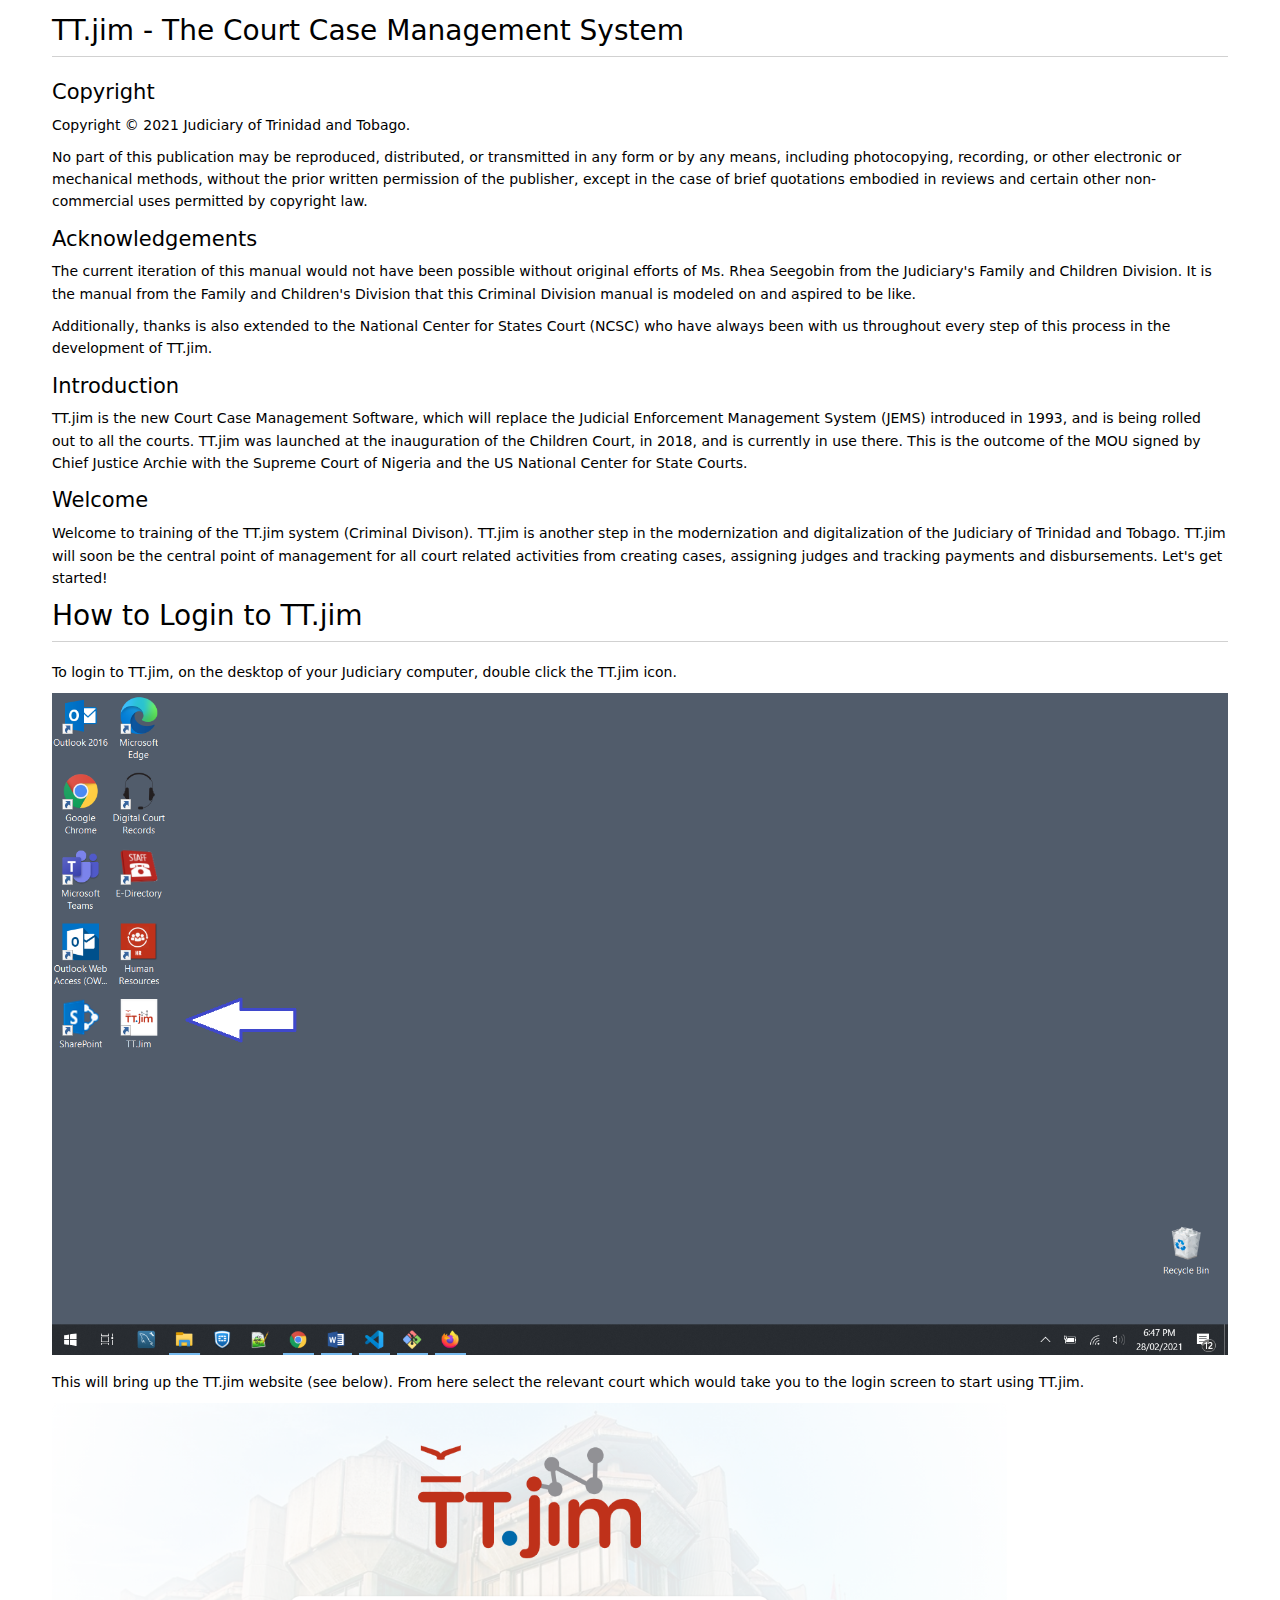
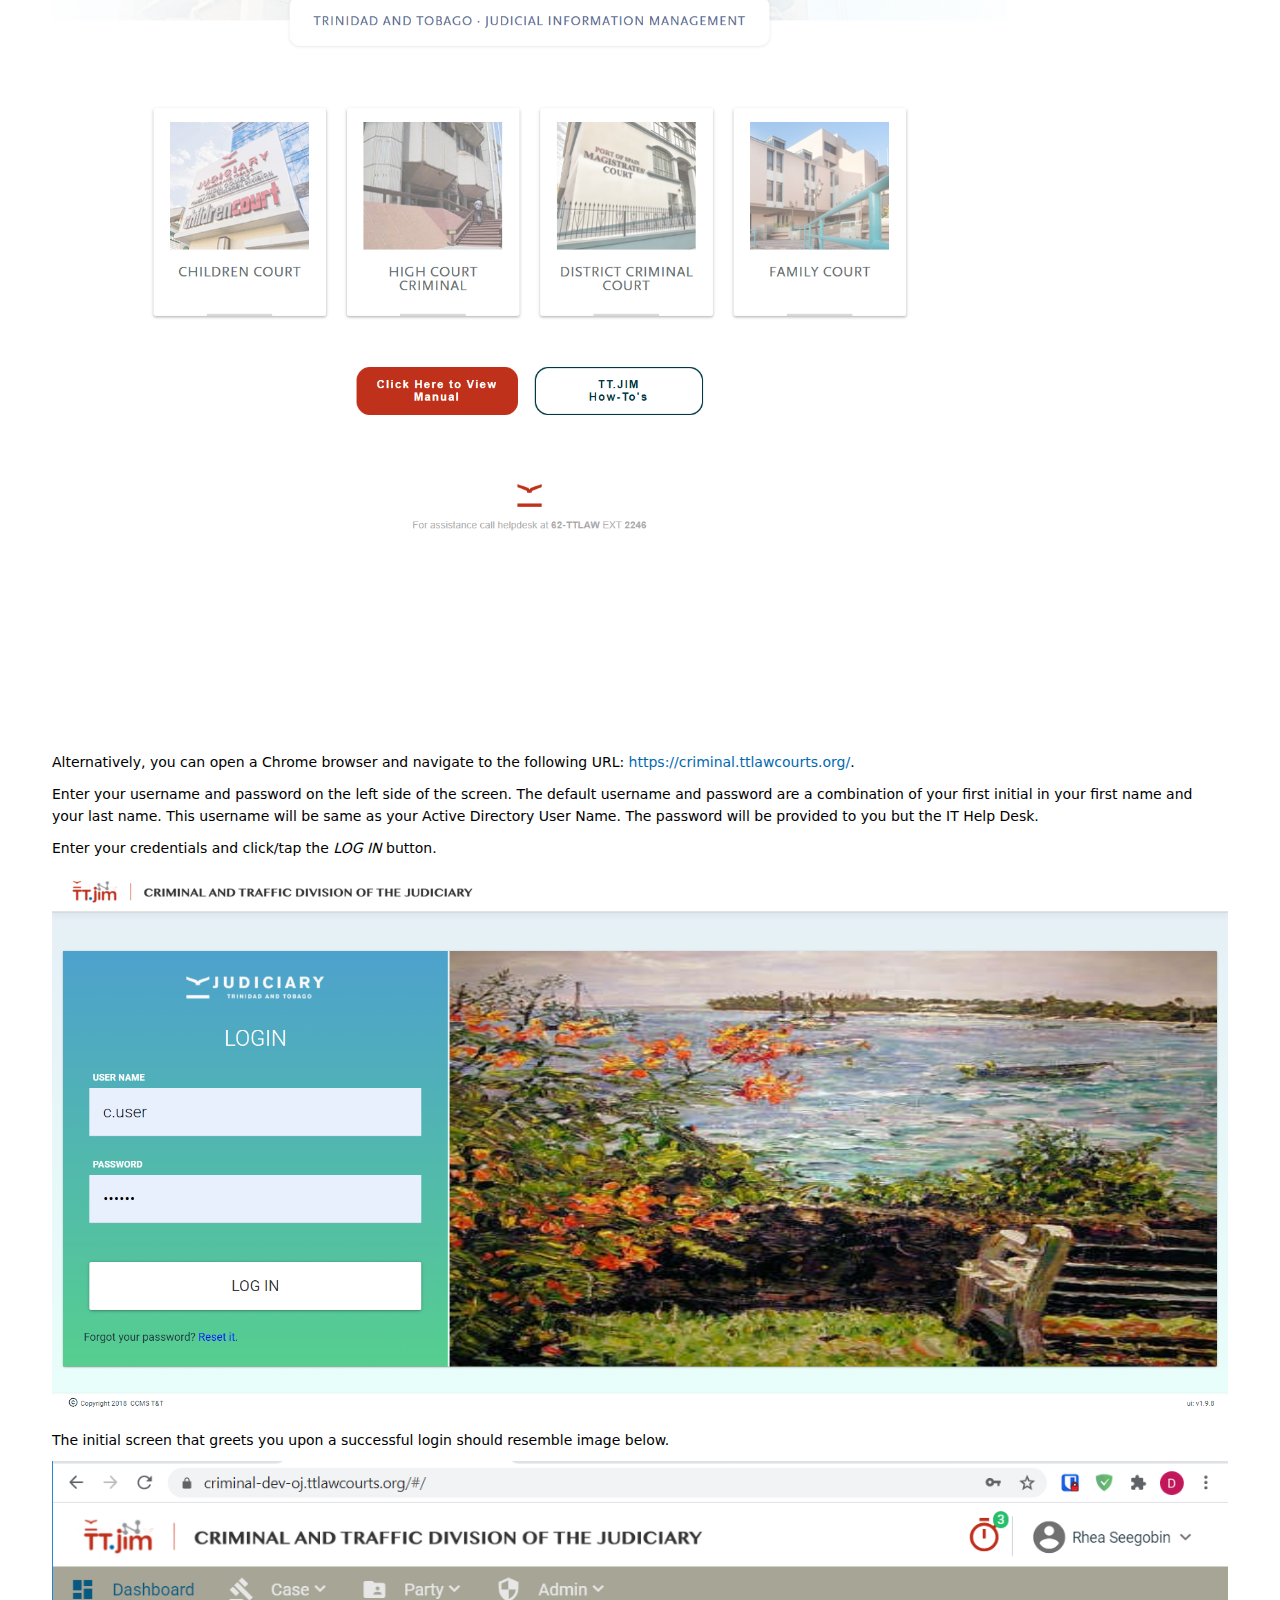
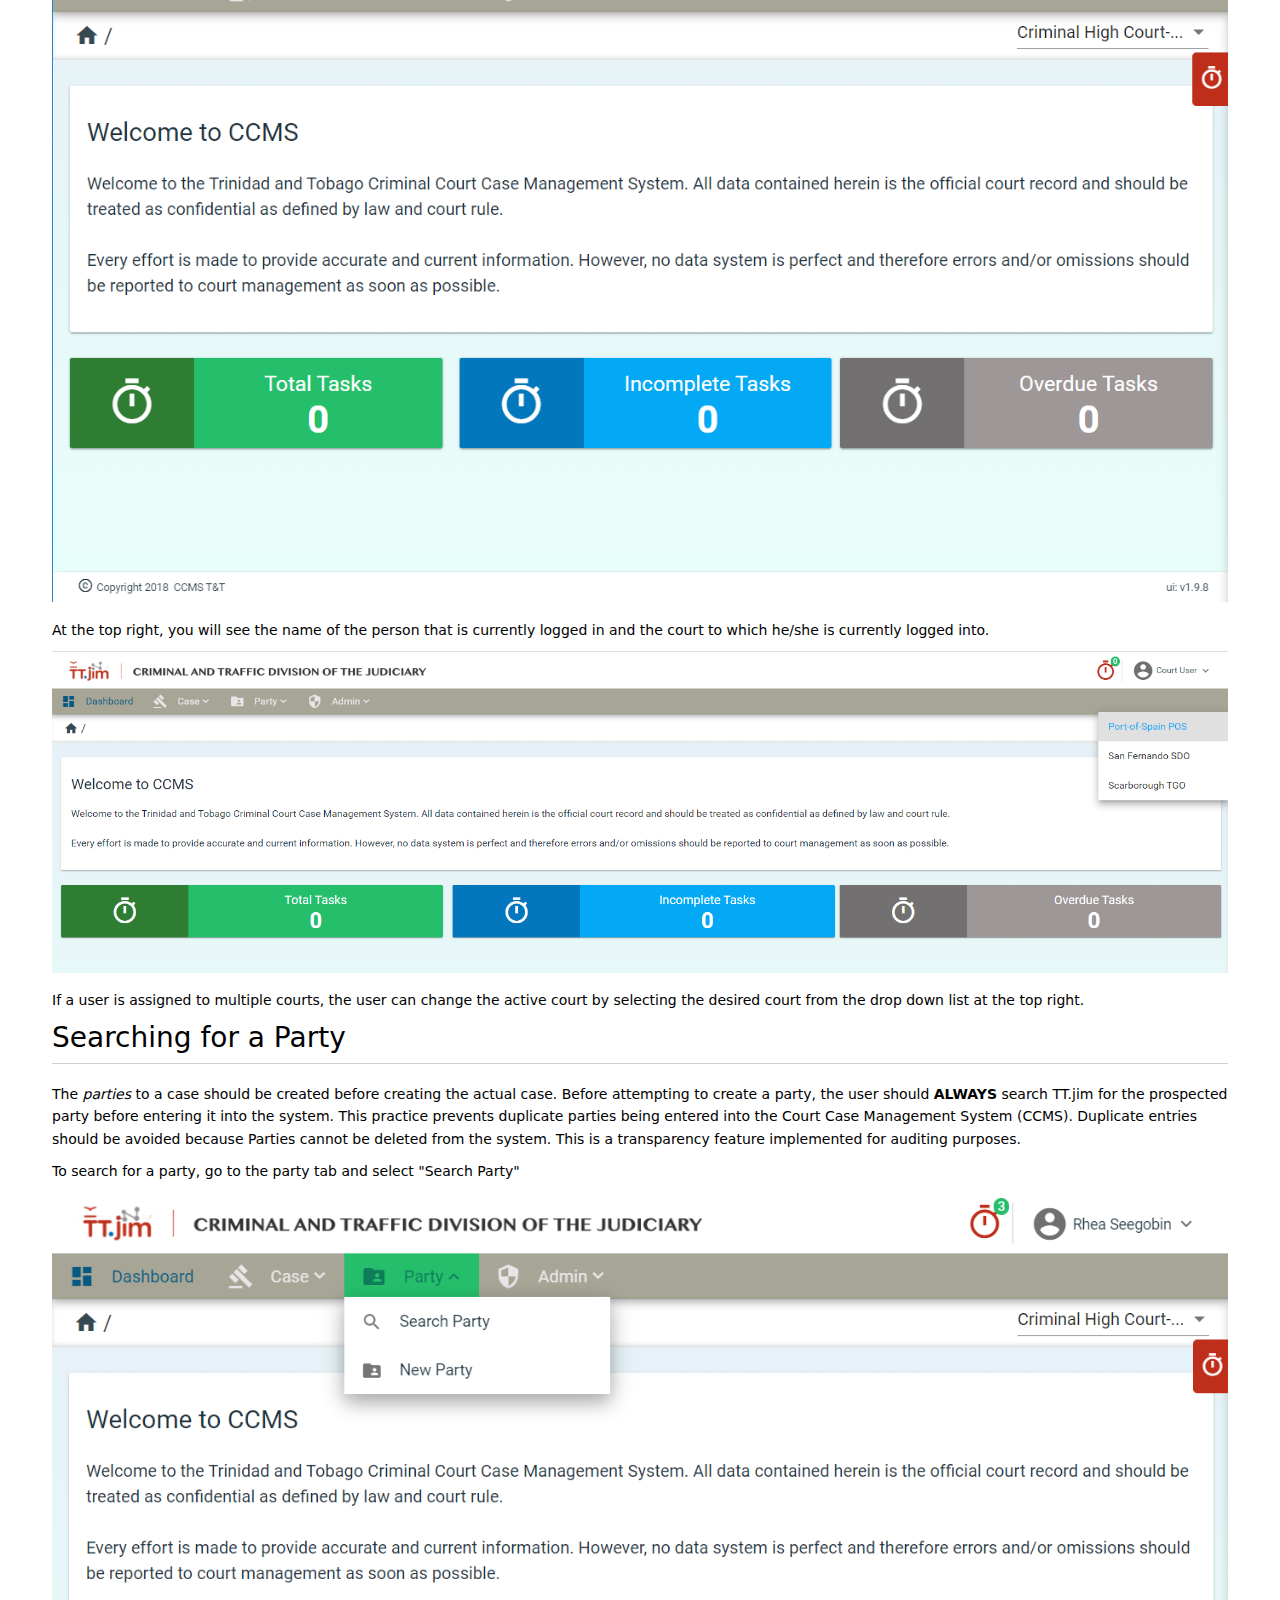
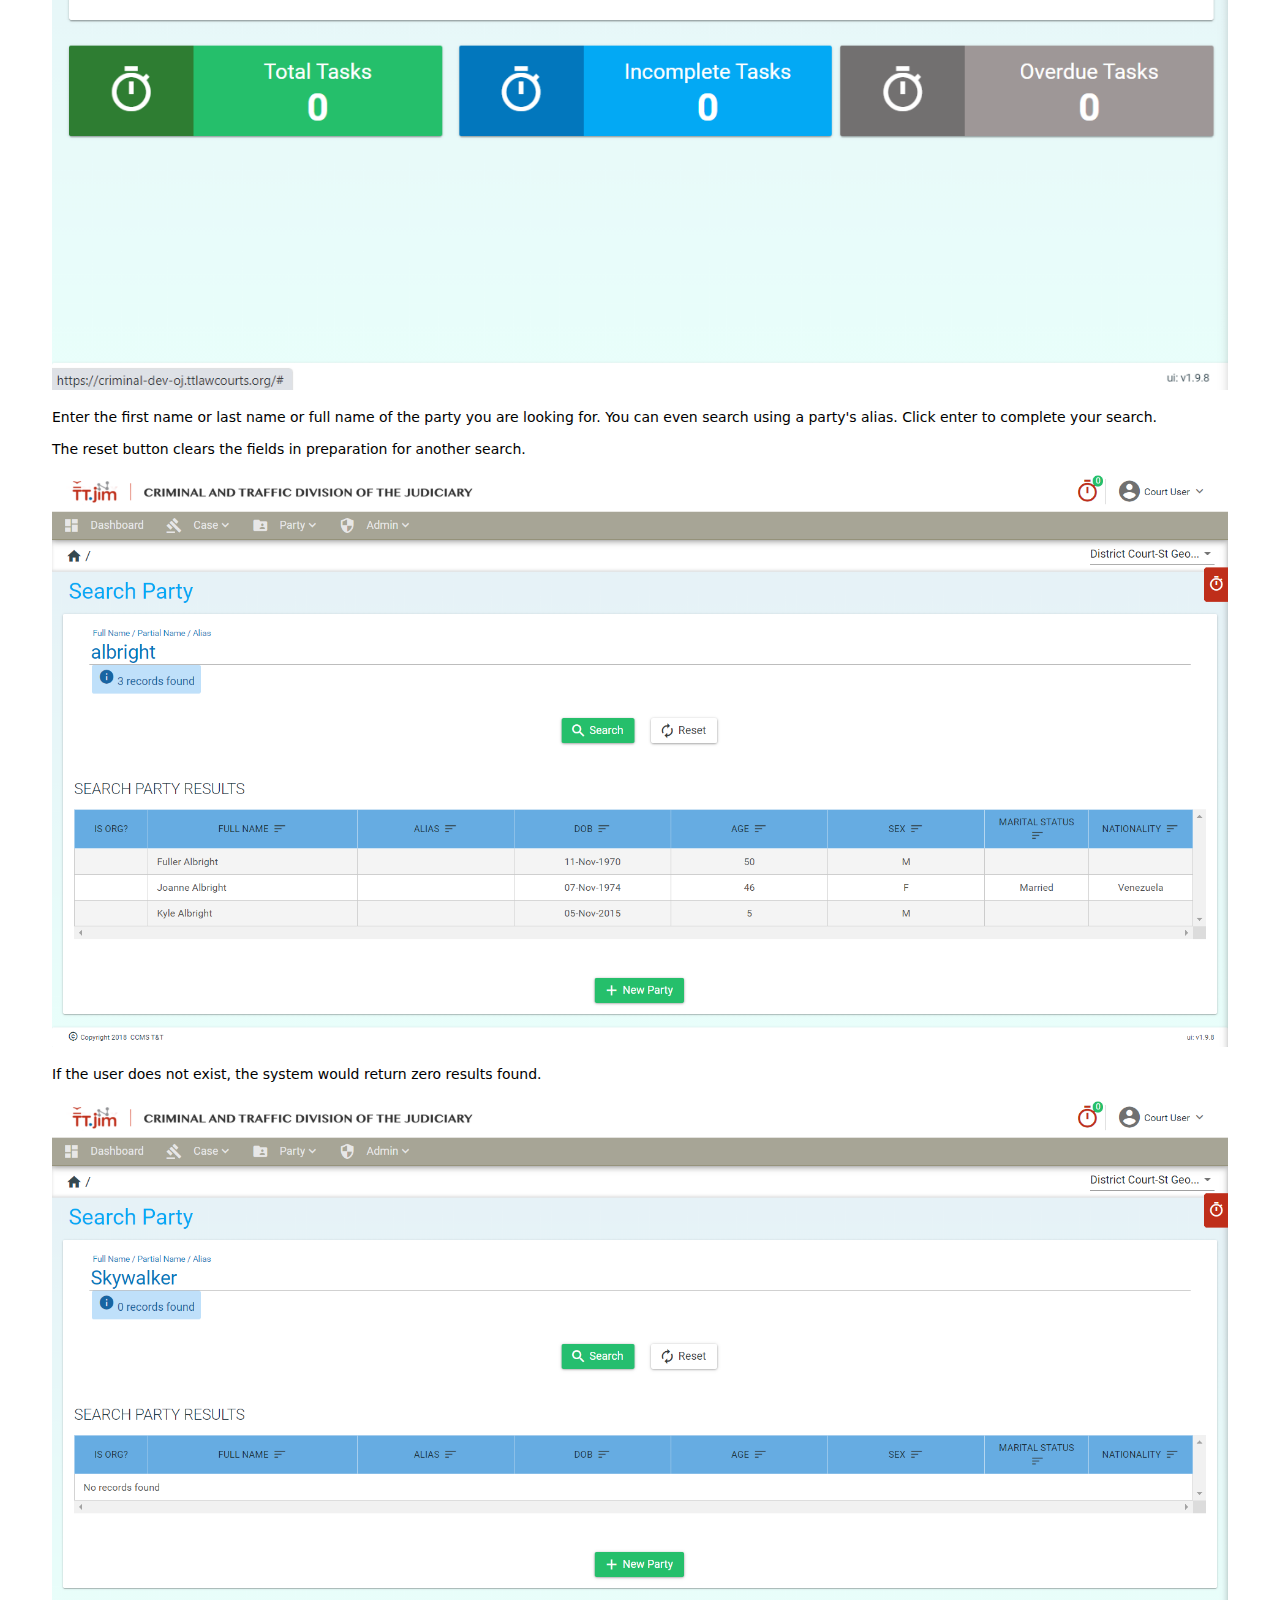
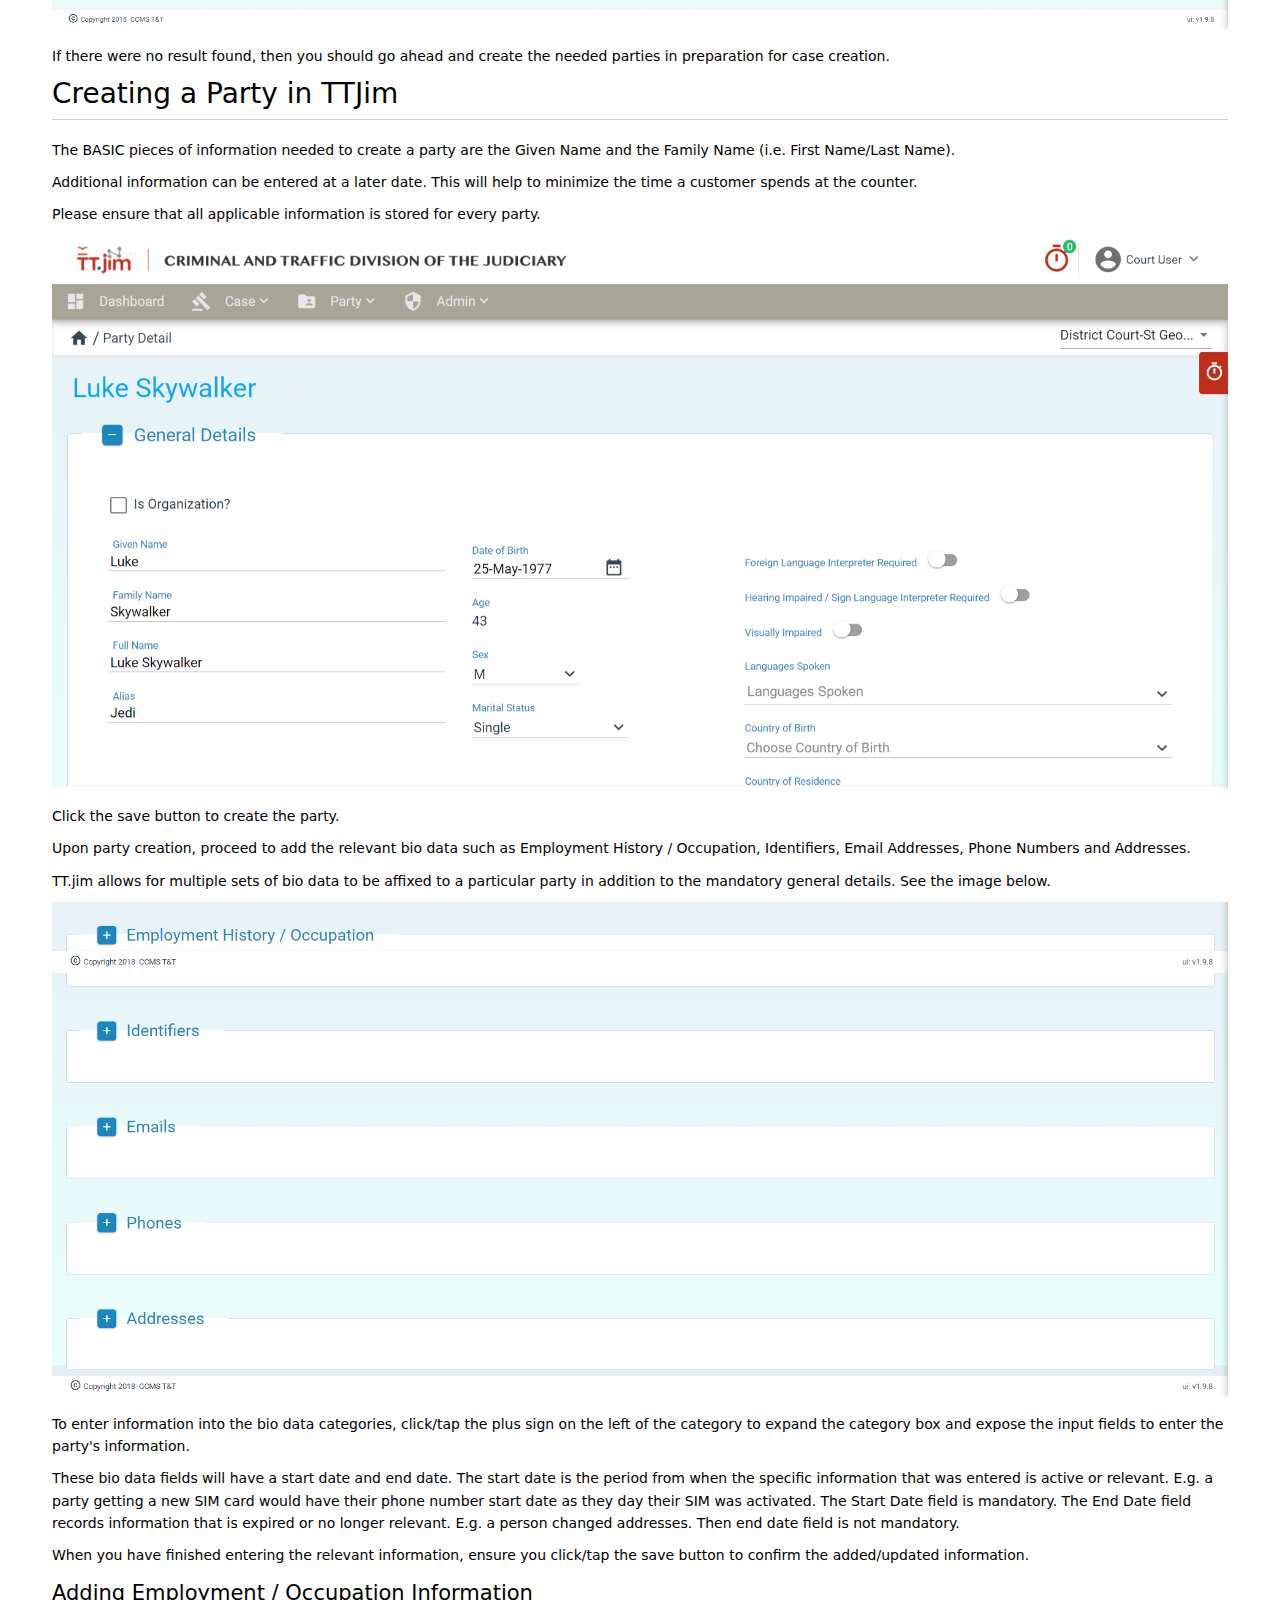
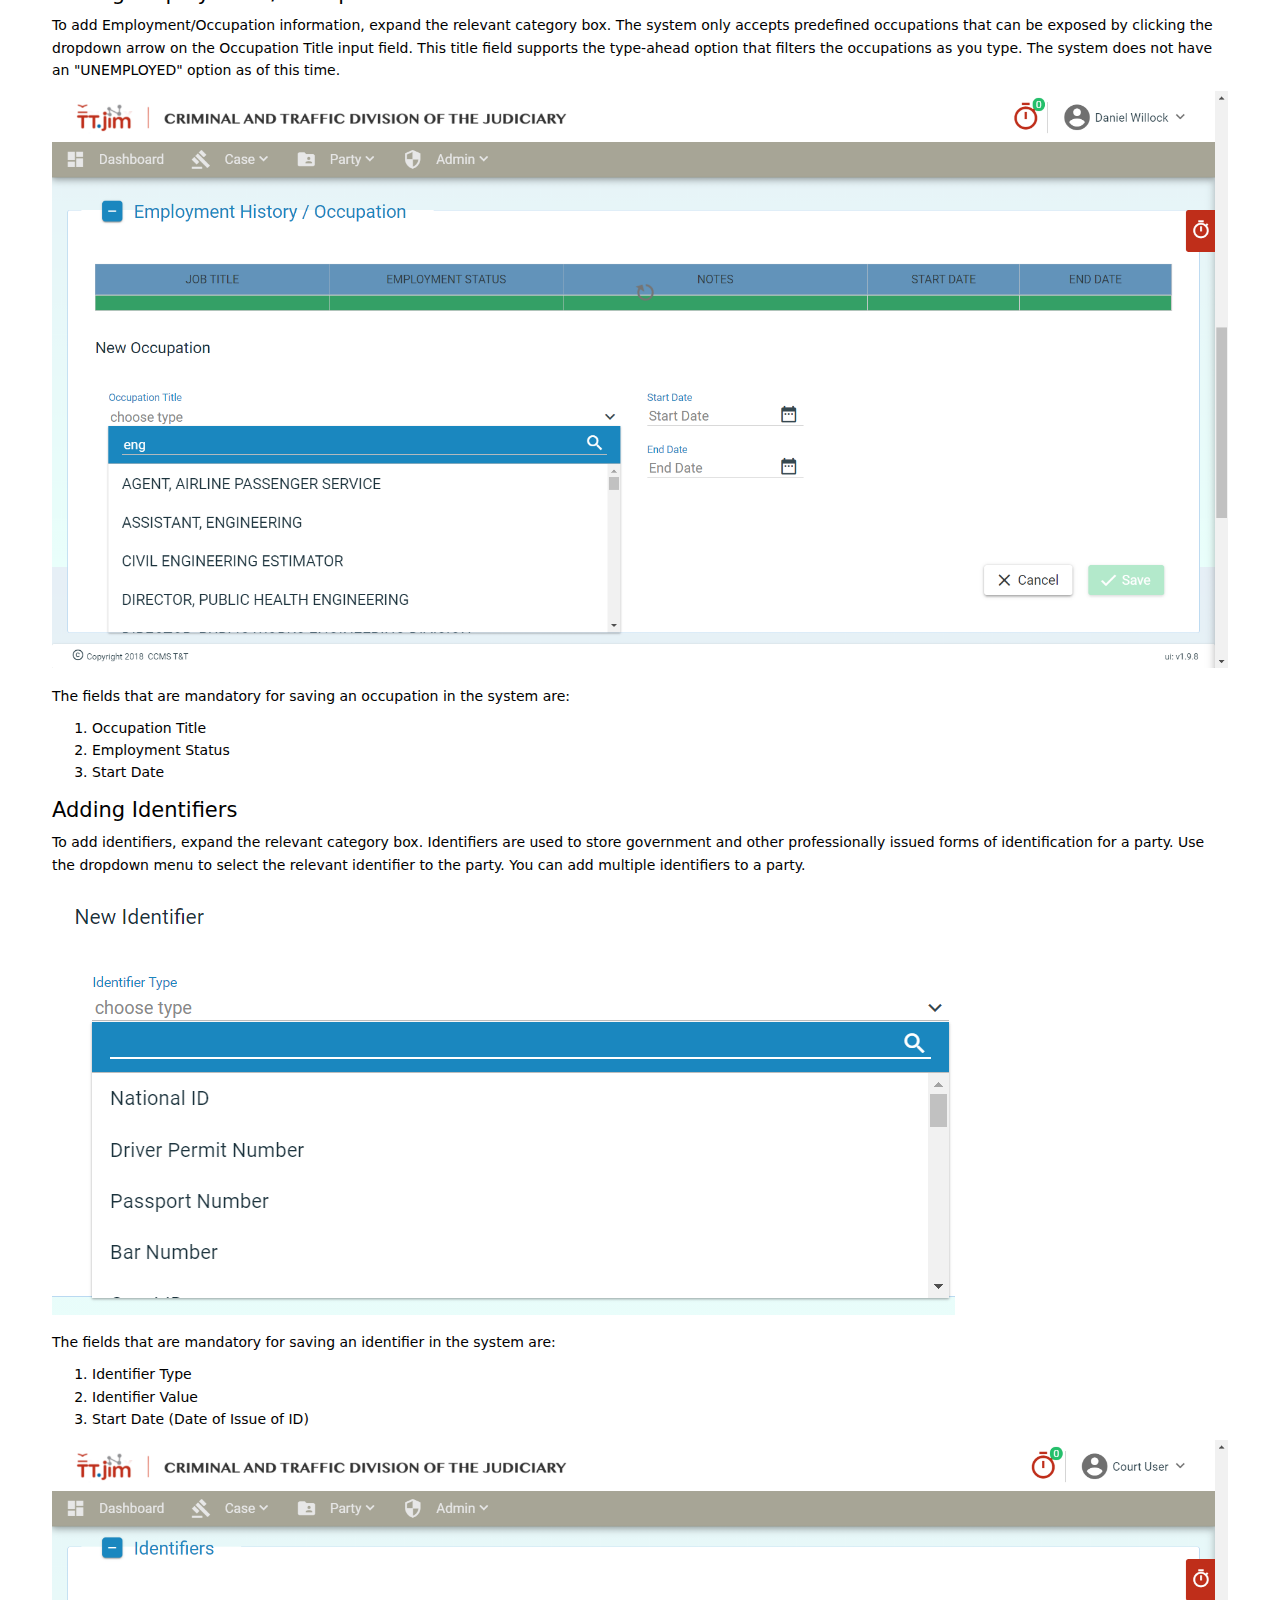
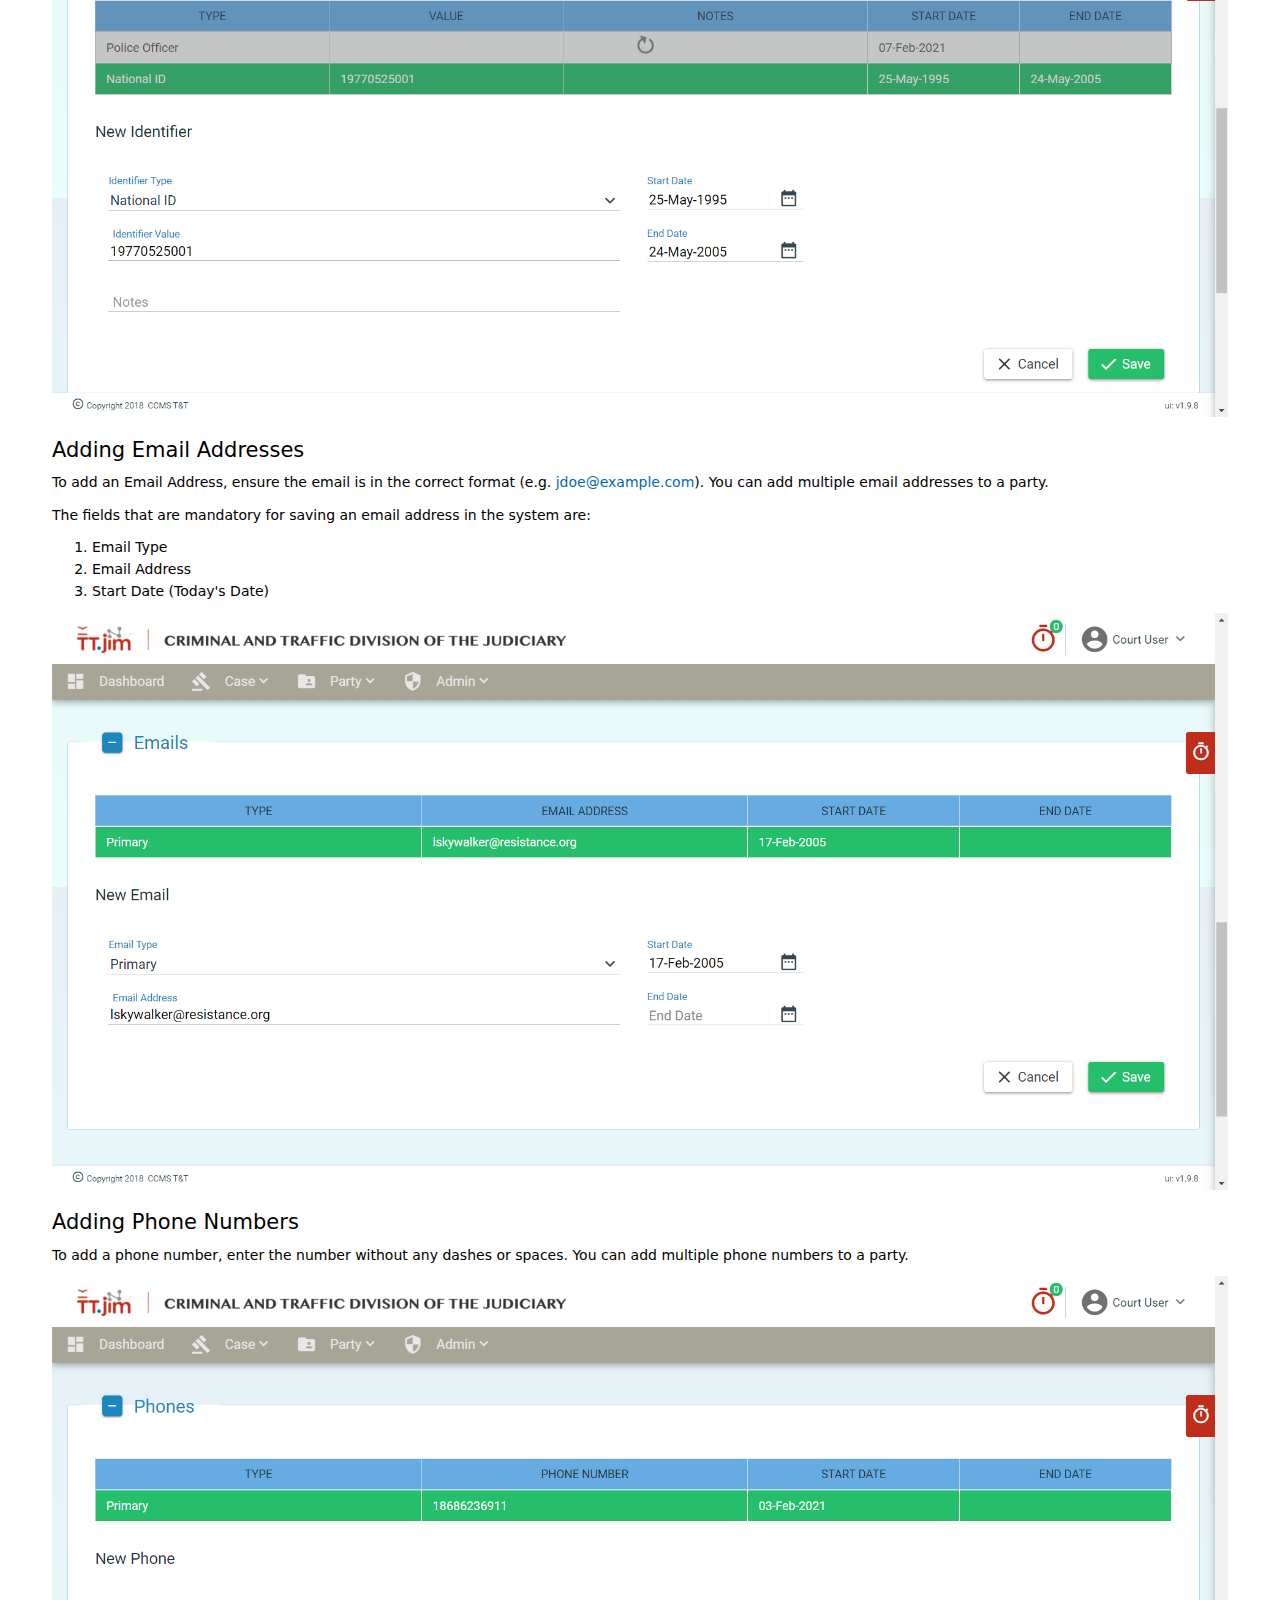
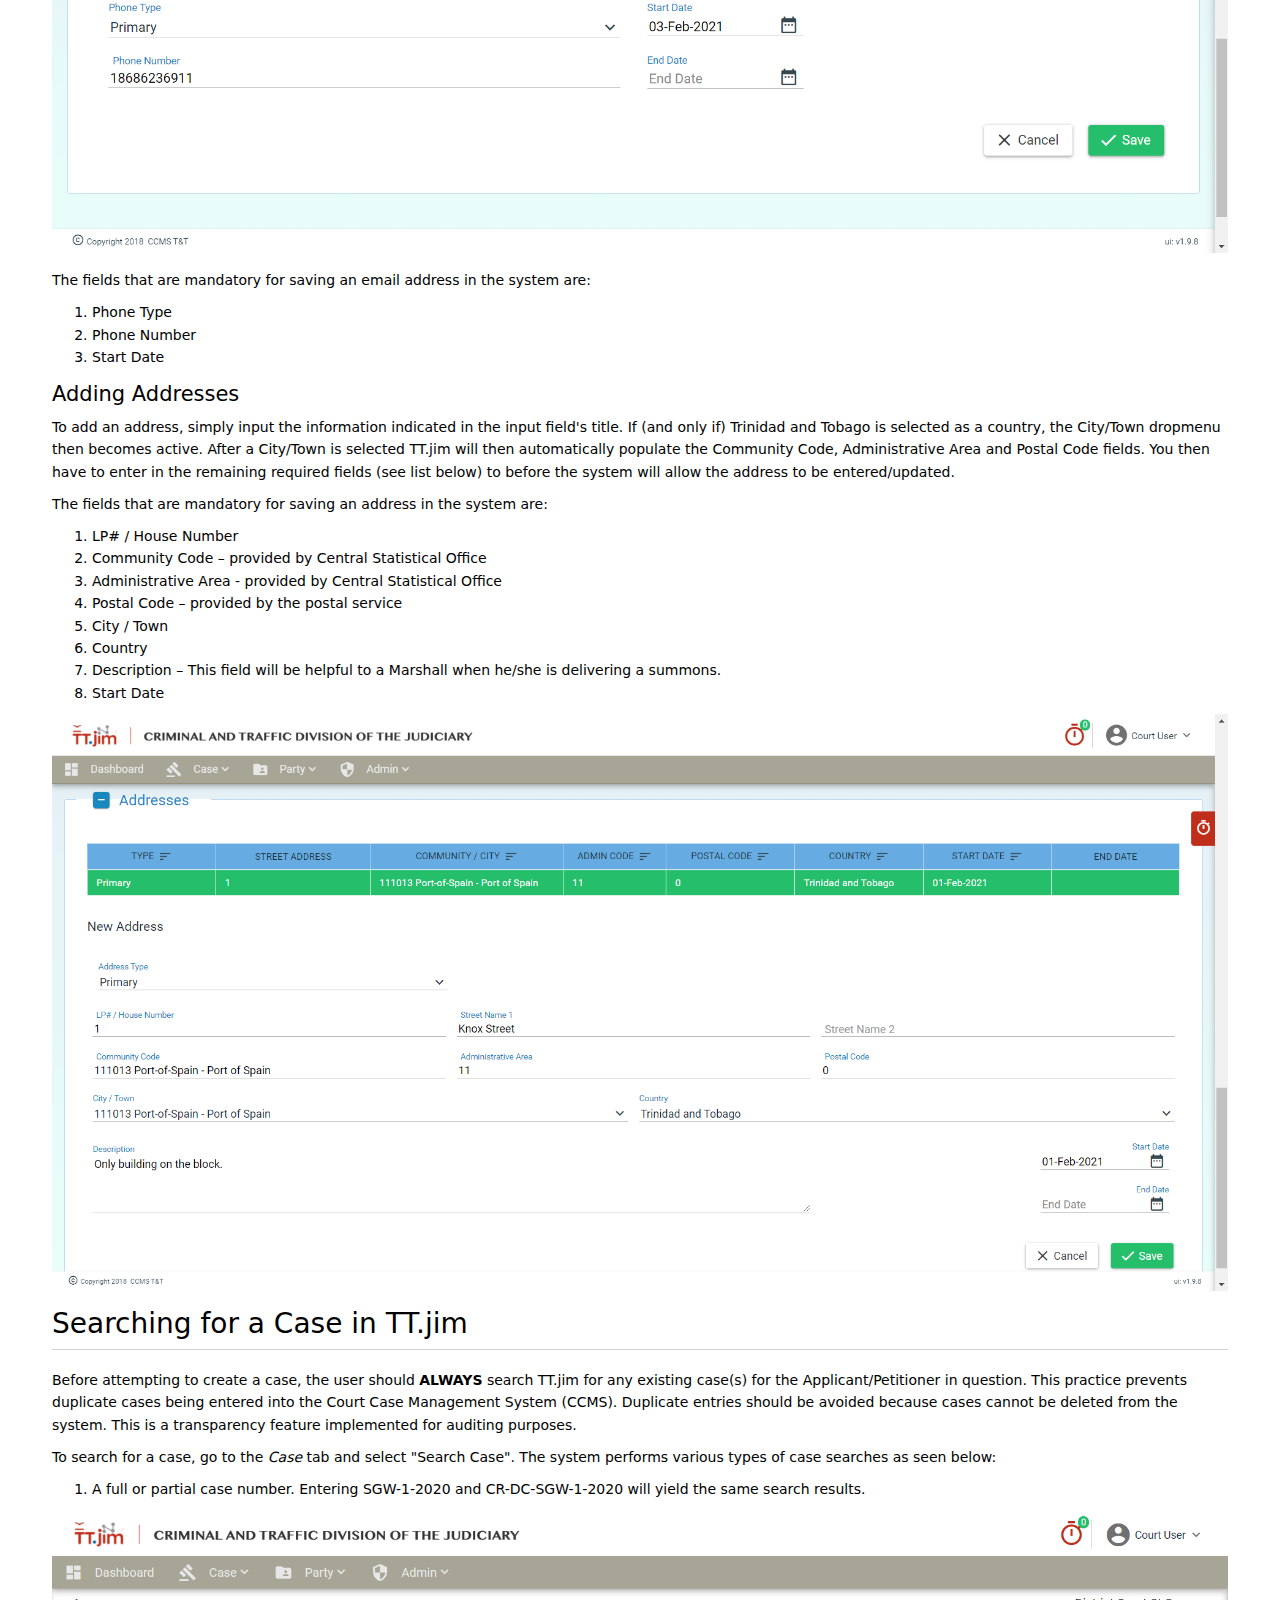
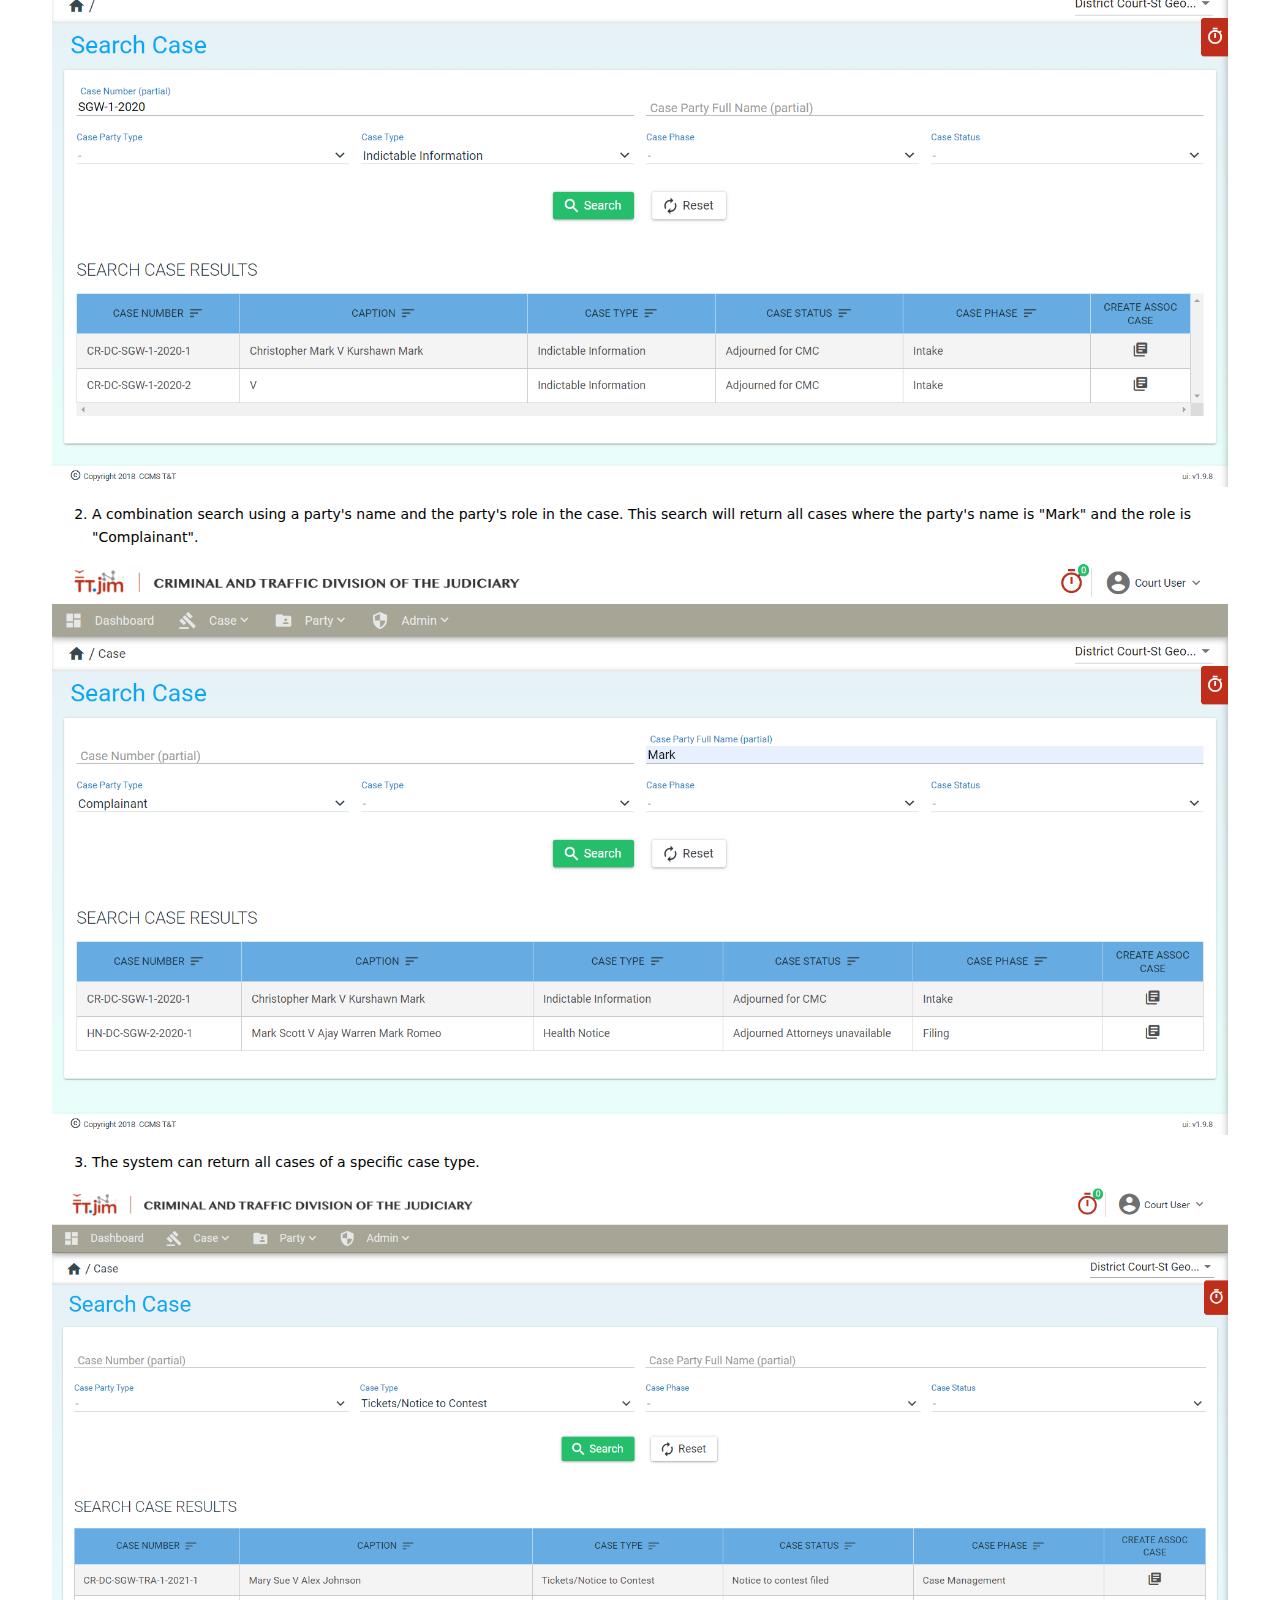
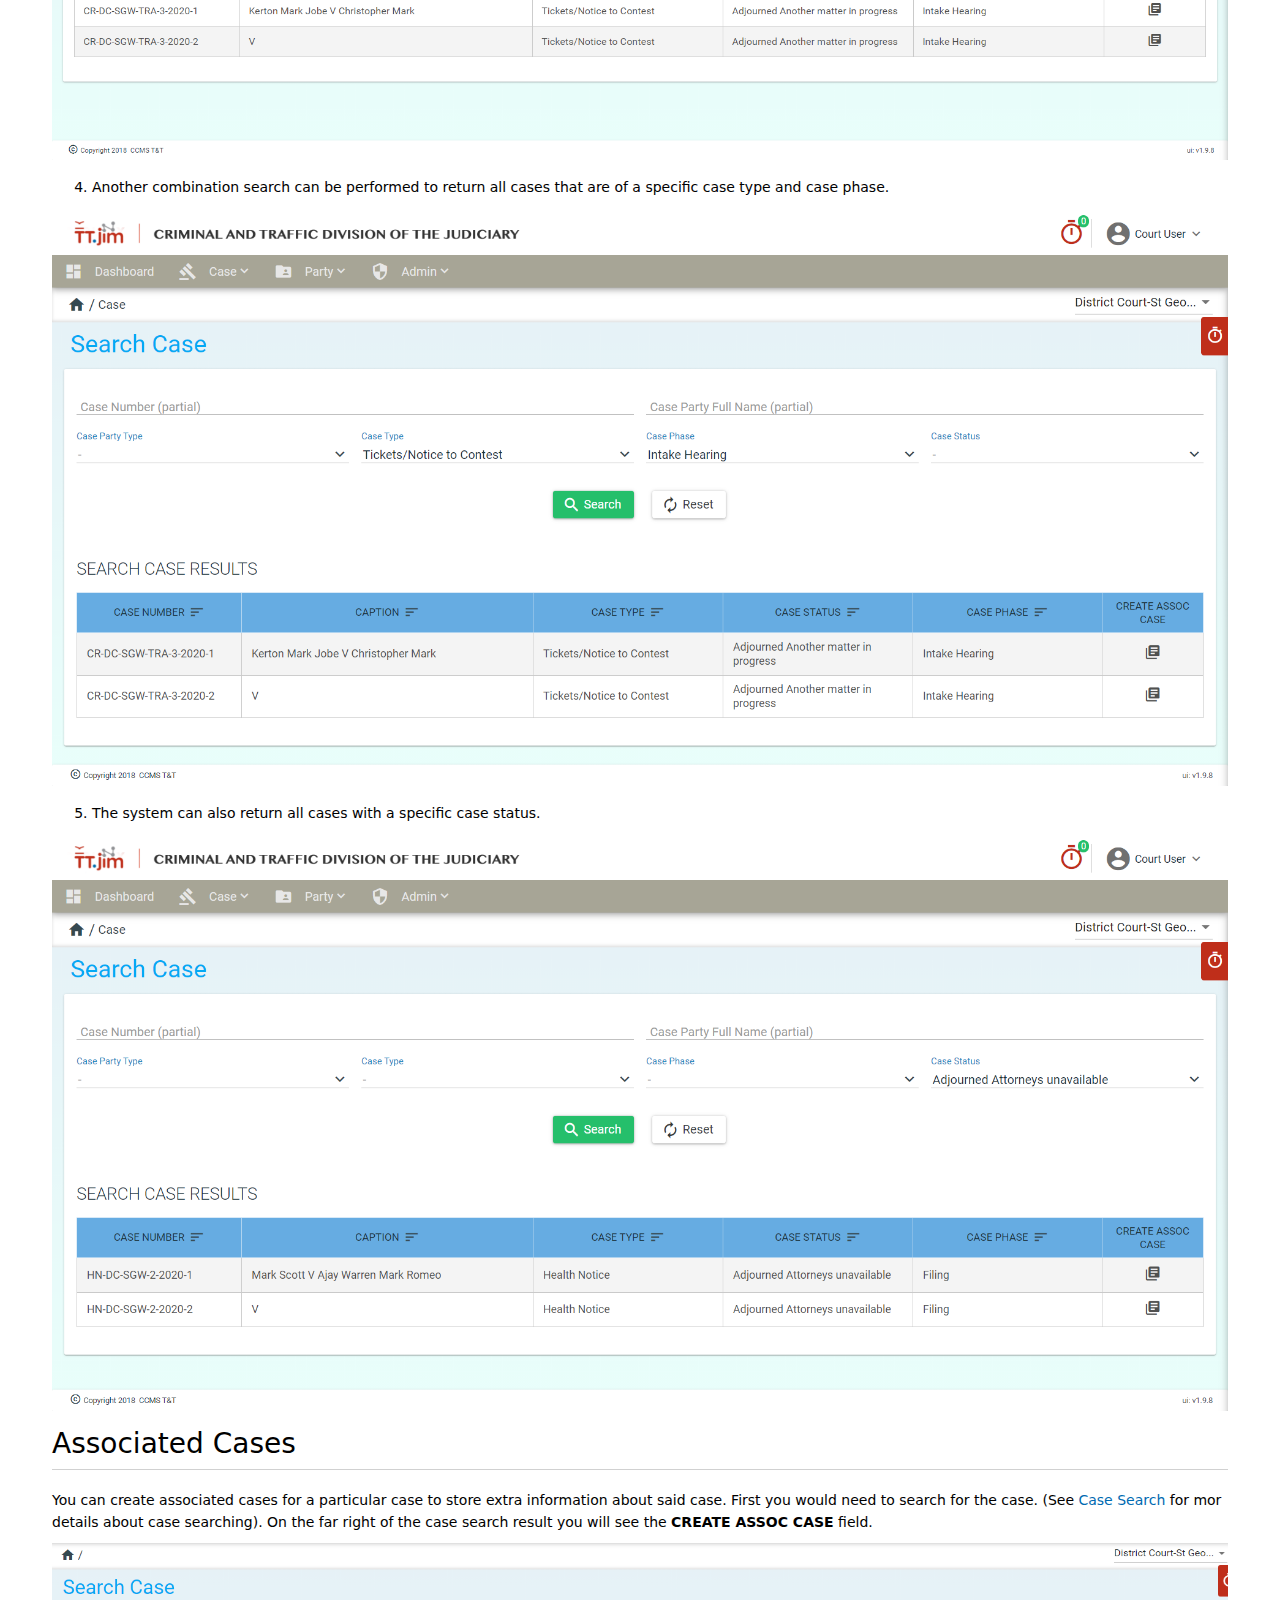
==== commit 9b86d29e: "Updated Nov-17-2021" ====
--- a/manual/index.html
+++ b/manual/index.html
@@ -1,584 +1,1633 @@
 <!DOCTYPE html>
-<html xmlns="http://www.w3.org/1999/xhtml" lang="" xml:lang="">
-<head>
-  <meta charset="utf-8" />
-  <meta name="generator" content="pandoc" />
-  <meta name="viewport" content="width=device-width, initial-scale=1.0, user-scalable=yes" />
-  <title>Criminal Court Training Manual</title>
-  <style>
-    code{white-space: pre-wrap;}
-    span.smallcaps{font-variant: small-caps;}
-    span.underline{text-decoration: underline;}
-    div.column{display: inline-block; vertical-align: top; width: 50%;}
-    div.hanging-indent{margin-left: 1.5em; text-indent: -1.5em;}
-    ul.task-list{list-style: none;}
-    .display.math{display: block; text-align: center; margin: 0.5rem auto;}
-  </style>
-  <link rel="stylesheet" href="css\ttjim-manual.css" />
-  <link rel="stylesheet" href="css\layout-overrides.css" />
-  <!--[if lt IE 9]>
-    <script src="//cdnjs.cloudflare.com/ajax/libs/html5shiv/3.7.3/html5shiv-printshiv.min.js"></script>
-  <![endif]-->
-</head>
-<body>
-<section>
-	<img src="./images/ttjim-logo.png" />
-	<h3>Version 2.0 (Criminal Division)</h3>
-</section>
-<nav id="TOC" role="doc-toc">
-<ul>
-<li><a href="#tt.jim---the-court-case-management-system">TT.jim - The Court Case Management System</a>
-<ul>
-<li><a href="#copyright">Copyright</a></li>
-<li><a href="#acknowledgements">Acknowledgements</a></li>
-<li><a href="#introduction">Introduction</a></li>
-<li><a href="#welcome">Welcome</a></li>
-</ul></li>
-<li><a href="#how-to-login-to-tt.jim">How to Login to TT.jim</a></li>
-<li><a href="#searching-for-a-party">Searching for a Party</a></li>
-<li><a href="#creating-a-party-in-ttjim">Creating a Party in TTJim</a>
-<ul>
-<li><a href="#adding-employment-occupation-information">Adding Employment / Occupation Information</a></li>
-<li><a href="#adding-identifiers">Adding Identifiers</a></li>
-<li><a href="#adding-email-addresses">Adding Email Addresses</a></li>
-<li><a href="#adding-phone-numbers">Adding Phone Numbers</a></li>
-<li><a href="#adding-addresses">Adding Addresses</a></li>
-</ul></li>
-<li><a href="#searching-for-a-case-in-tt.jim">Searching for a Case in TT.jim</a></li>
-<li><a href="#creating-a-case-in-tt.jim">Creating a Case in TT.jim</a>
-<ul>
-<li><a href="#add-a-party-to-a-case">Add a Party to a Case</a></li>
-<li><a href="#creating-a-case-application">Creating a Case Application</a></li>
-</ul></li>
-<li><a href="#case-sealing">Case Sealing</a>
-<ul>
-<li><a href="#how-to-sealunseal-a-case">How to Seal/Unseal a Case</a></li>
-<li><a href="#authorizingdeauthorizing-users-to-view-sealed-cases">Authorizing/Deauthorizing Users to View Sealed Cases</a></li>
-</ul></li>
-<li><a href="#case-event-register">Case Event Register</a></li>
-<li><a href="#case-tasks">Case Tasks</a></li>
-<li><a href="#case-documents">Case Documents</a>
-<ul>
-<li><a href="#generating-a-court-document">Generating a Court Document</a></li>
-<li><a href="#uploading-and-viewing-a-document">Uploading and Viewing a Document</a></li>
-</ul></li>
-<li><a href="#case-judicial-assignments">Case Judicial Assignments</a></li>
-<li><a href="#case-hearings">Case Hearings</a></li>
-<li><a href="#case-minutes">Case Minutes</a></li>
-<li><a href="#case-payments">Case Payments</a>
-<ul>
-<li><a href="#adding-a-payment">Adding a Payment</a></li>
-<li><a href="#disbursing-a-payment-in-tt.jim">Disbursing a Payment in TT.jim</a></li>
-<li><a href="#reimbursing-a-payment-in-tt.jim">Reimbursing a Payment in TT.jim</a>
-<ul>
-<li><a href="#payment-detail-updates">Payment Detail Updates</a></li>
-</ul></li>
-</ul></li>
-<li><a href="#user-administration">User Administration</a>
-<ul>
-<li><a href="#user-management">User Management</a>
-<ul>
-<li><a href="#searching-for-a-user-staff">Searching for a User (Staff):</a></li>
-<li><a href="#creating-a-new-user-staff">Creating a New User (Staff)</a></li>
-</ul></li>
-<li><a href="#staff-pool-management">Staff Pool Management</a>
-<ul>
-<li><a href="#searchingbrowsing-staff-pools">Searching/Browsing Staff Pools</a></li>
-<li><a href="#adding-user-to-staff-pool">Adding User to Staff Pool</a></li>
-</ul></li>
-</ul></li>
-<li><a href="#event-workflows">Event Workflows</a>
-<ul>
-<li><a href="#creating-event-workflows">Creating Event Workflows</a></li>
-</ul></li>
-<li><a href="#lookup-tables">Lookup Tables</a>
-<ul>
-<li><a href="#updating-lookup-tables">Updating Lookup Tables</a></li>
-</ul></li>
-<li><a href="#thank-you-for-reading">Thank you for Reading!</a></li>
+<html>
+    <head>
+        <meta http-equiv="Content-type" content="text/html;charset=UTF-8">
+        <title>Criminal Court Training Manual</title>
+        <style>:root
+{
+    --markdown-font-family: -apple-system, BlinkMacSystemFont, "Segoe WPC", "Segoe UI", system-ui, "Ubuntu", "Droid Sans", sans-serif;
+    --markdown-font-size: 14px;
+    --markdown-line-height: 1.6;
+    --vscode-font-family:"Segoe WPC", "Segoe UI", sans-serif;
+    --vscode-font-weight:normal;
+    --vscode-font-size:13px;
+    --vscode-editor-font-family:Consolas, "Courier New", monospace;
+    --vscode-editor-font-weight:normal;
+    --vscode-editor-font-size:14px;
+    --vscode-foreground:#616161;
+    --vscode-errorForeground:#a1260d;
+    --vscode-descriptionForeground:#717171;
+    --vscode-icon-foreground:#424242;
+    --vscode-focusBorder:#0090f1;
+    --vscode-textSeparator-foreground:rgba(0, 0, 0, 0.18);
+    --vscode-textLink-foreground:#006ab1;
+    --vscode-textLink-activeForeground:#006ab1;
+    --vscode-textPreformat-foreground:#a31515;
+    --vscode-textBlockQuote-background:rgba(127, 127, 127, 0.1);
+    --vscode-textBlockQuote-border:rgba(0, 122, 204, 0.5);
+    --vscode-textCodeBlock-background:rgba(220, 220, 220, 0.4);
+    --vscode-widget-shadow:#a8a8a8;
+    --vscode-input-background:#ffffff;
+    --vscode-input-foreground:#616161;
+    --vscode-inputOption-activeBorder:rgba(0, 122, 204, 0);
+    --vscode-inputOption-activeBackground:rgba(0, 144, 241, 0.2);
+    --vscode-inputOption-activeForeground:#000000;
+    --vscode-input-placeholderForeground:#767676;
+    --vscode-inputValidation-infoBackground:#d6ecf2;
+    --vscode-inputValidation-infoBorder:#007acc;
+    --vscode-inputValidation-warningBackground:#f6f5d2;
+    --vscode-inputValidation-warningBorder:#b89500;
+    --vscode-inputValidation-errorBackground:#f2dede;
+    --vscode-inputValidation-errorBorder:#be1100;
+    --vscode-dropdown-background:#ffffff;
+    --vscode-dropdown-border:#cecece;
+    --vscode-checkbox-background:#ffffff;
+    --vscode-checkbox-border:#cecece;
+    --vscode-button-foreground:#ffffff;
+    --vscode-button-background:#007acc;
+    --vscode-button-hoverBackground:#0062a3;
+    --vscode-button-secondaryForeground:#ffffff;
+    --vscode-button-secondaryBackground:#5f6a79;
+    --vscode-button-secondaryHoverBackground:#4c5561;
+    --vscode-badge-background:#c4c4c4;
+    --vscode-badge-foreground:#333333;
+    --vscode-scrollbar-shadow:#dddddd;
+    --vscode-scrollbarSlider-background:rgba(100, 100, 100, 0.4);
+    --vscode-scrollbarSlider-hoverBackground:rgba(100, 100, 100, 0.7);
+    --vscode-scrollbarSlider-activeBackground:rgba(0, 0, 0, 0.6);
+    --vscode-progressBar-background:#0e70c0;
+    --vscode-editorError-foreground:#e51400;
+    --vscode-editorWarning-foreground:#e9a700;
+    --vscode-editorInfo-foreground:#75beff;
+    --vscode-editorHint-foreground:#6c6c6c;
+    --vscode-editor-background:#ffffff;
+    --vscode-editor-foreground:#000000;
+    --vscode-editorWidget-background:#f3f3f3;
+    --vscode-editorWidget-foreground:#616161;
+    --vscode-editorWidget-border:#c8c8c8;
+    --vscode-quickInput-background:#f3f3f3;
+    --vscode-quickInput-foreground:#616161;
+    --vscode-quickInputTitle-background:rgba(0, 0, 0, 0.06);
+    --vscode-pickerGroup-foreground:#0066bf;
+    --vscode-pickerGroup-border:#cccedb;
+    --vscode-editor-selectionBackground:#add6ff;
+    --vscode-editor-inactiveSelectionBackground:#e5ebf1;
+    --vscode-editor-selectionHighlightBackground:rgba(173, 214, 255, 0.5);
+    --vscode-editor-findMatchBackground:#a8ac94;
+    --vscode-editor-findMatchHighlightBackground:rgba(234, 92, 0, 0.33);
+    --vscode-editor-findRangeHighlightBackground:rgba(180, 180, 180, 0.3);
+    --vscode-searchEditor-findMatchBackground:rgba(234, 92, 0, 0.22);
+    --vscode-editor-hoverHighlightBackground:rgba(173, 214, 255, 0.15);
+    --vscode-editorHoverWidget-background:#f3f3f3;
+    --vscode-editorHoverWidget-foreground:#616161;
+    --vscode-editorHoverWidget-border:#c8c8c8;
+    --vscode-editorHoverWidget-statusBarBackground:#e7e7e7;
+    --vscode-editorLink-activeForeground:#0000ff;
+    --vscode-editorLightBulb-foreground:#ddb100;
+    --vscode-editorLightBulbAutoFix-foreground:#007acc;
+    --vscode-diffEditor-insertedTextBackground:rgba(155, 185, 85, 0.2);
+    --vscode-diffEditor-removedTextBackground:rgba(255, 0, 0, 0.2);
+    --vscode-diffEditor-diagonalFill:rgba(34, 34, 34, 0.2);
+    --vscode-list-focusBackground:#d6ebff;
+    --vscode-list-activeSelectionBackground:#0074e8;
+    --vscode-list-activeSelectionForeground:#ffffff;
+    --vscode-list-inactiveSelectionBackground:#e4e6f1;
+    --vscode-list-hoverBackground:#e8e8e8;
+    --vscode-list-dropBackground:#d6ebff;
+    --vscode-list-highlightForeground:#0066bf;
+    --vscode-list-invalidItemForeground:#b89500;
+    --vscode-list-errorForeground:#b01011;
+    --vscode-list-warningForeground:#855f00;
+    --vscode-listFilterWidget-background:#efc1ad;
+    --vscode-listFilterWidget-outline:rgba(0, 0, 0, 0);
+    --vscode-listFilterWidget-noMatchesOutline:#be1100;
+    --vscode-list-filterMatchBackground:rgba(234, 92, 0, 0.33);
+    --vscode-tree-indentGuidesStroke:#a9a9a9;
+    --vscode-list-deemphasizedForeground:#8e8e90;
+    --vscode-menu-foreground:#616161;
+    --vscode-menu-background:#ffffff;
+    --vscode-menu-selectionForeground:#ffffff;
+    --vscode-menu-selectionBackground:#0074e8;
+    --vscode-menu-separatorBackground:#888888;
+    --vscode-editor-snippetTabstopHighlightBackground:rgba(10, 50, 100, 0.2);
+    --vscode-editor-snippetFinalTabstopHighlightBorder:rgba(10, 50, 100, 0.5);
+    --vscode-breadcrumb-foreground:rgba(97, 97, 97, 0.8);
+    --vscode-breadcrumb-background:#ffffff;
+    --vscode-breadcrumb-focusForeground:#4e4e4e;
+    --vscode-breadcrumb-activeSelectionForeground:#4e4e4e;
+    --vscode-breadcrumbPicker-background:#f3f3f3;
+    --vscode-merge-currentHeaderBackground:rgba(64, 200, 174, 0.5);
+    --vscode-merge-currentContentBackground:rgba(64, 200, 174, 0.2);
+    --vscode-merge-incomingHeaderBackground:rgba(64, 166, 255, 0.5);
+    --vscode-merge-incomingContentBackground:rgba(64, 166, 255, 0.2);
+    --vscode-merge-commonHeaderBackground:rgba(96, 96, 96, 0.4);
+    --vscode-merge-commonContentBackground:rgba(96, 96, 96, 0.16);
+    --vscode-editorOverviewRuler-currentContentForeground:rgba(64, 200, 174, 0.5);
+    --vscode-editorOverviewRuler-incomingContentForeground:rgba(64, 166, 255, 0.5);
+    --vscode-editorOverviewRuler-commonContentForeground:rgba(96, 96, 96, 0.4);
+    --vscode-editorOverviewRuler-findMatchForeground:rgba(209, 134, 22, 0.49);
+    --vscode-editorOverviewRuler-selectionHighlightForeground:rgba(160, 160, 160, 0.8);
+    --vscode-minimap-findMatchHighlight:#d18616;
+    --vscode-minimap-selectionHighlight:#add6ff;
+    --vscode-minimap-errorHighlight:rgba(255, 18, 18, 0.7);
+    --vscode-minimap-warningHighlight:#e9a700;
+    --vscode-minimapSlider-background:rgba(100, 100, 100, 0.2);
+    --vscode-minimapSlider-hoverBackground:rgba(100, 100, 100, 0.35);
+    --vscode-minimapSlider-activeBackground:rgba(0, 0, 0, 0.3);
+    --vscode-problemsErrorIcon-foreground:#e51400;
+    --vscode-problemsWarningIcon-foreground:#e9a700;
+    --vscode-problemsInfoIcon-foreground:#75beff;
+    --vscode-editor-lineHighlightBorder:#eeeeee;
+    --vscode-editor-rangeHighlightBackground:rgba(253, 255, 0, 0.2);
+    --vscode-editor-symbolHighlightBackground:rgba(234, 92, 0, 0.33);
+    --vscode-editorCursor-foreground:#000000;
+    --vscode-editorWhitespace-foreground:rgba(51, 51, 51, 0.2);
+    --vscode-editorIndentGuide-background:#d3d3d3;
+    --vscode-editorIndentGuide-activeBackground:#939393;
+    --vscode-editorLineNumber-foreground:#237893;
+    --vscode-editorActiveLineNumber-foreground:#0b216f;
+    --vscode-editorLineNumber-activeForeground:#0b216f;
+    --vscode-editorRuler-foreground:#d3d3d3;
+    --vscode-editorCodeLens-foreground:#999999;
+    --vscode-editorBracketMatch-background:rgba(0, 100, 0, 0.1);
+    --vscode-editorBracketMatch-border:#b9b9b9;
+    --vscode-editorOverviewRuler-border:rgba(127, 127, 127, 0.3);
+    --vscode-editorGutter-background:#ffffff;
+    --vscode-editorUnnecessaryCode-opacity:rgba(0, 0, 0, 0.47);
+    --vscode-editorOverviewRuler-rangeHighlightForeground:rgba(0, 122, 204, 0.6);
+    --vscode-editorOverviewRuler-errorForeground:rgba(255, 18, 18, 0.7);
+    --vscode-editorOverviewRuler-warningForeground:#e9a700;
+    --vscode-editorOverviewRuler-infoForeground:#75beff;
+    --vscode-editorOverviewRuler-bracketMatchForeground:#a0a0a0;
+    --vscode-symbolIcon-arrayForeground:#616161;
+    --vscode-symbolIcon-booleanForeground:#616161;
+    --vscode-symbolIcon-classForeground:#d67e00;
+    --vscode-symbolIcon-colorForeground:#616161;
+    --vscode-symbolIcon-constantForeground:#616161;
+    --vscode-symbolIcon-constructorForeground:#652d90;
+    --vscode-symbolIcon-enumeratorForeground:#d67e00;
+    --vscode-symbolIcon-enumeratorMemberForeground:#007acc;
+    --vscode-symbolIcon-eventForeground:#d67e00;
+    --vscode-symbolIcon-fieldForeground:#007acc;
+    --vscode-symbolIcon-fileForeground:#616161;
+    --vscode-symbolIcon-folderForeground:#616161;
+    --vscode-symbolIcon-functionForeground:#652d90;
+    --vscode-symbolIcon-interfaceForeground:#007acc;
+    --vscode-symbolIcon-keyForeground:#616161;
+    --vscode-symbolIcon-keywordForeground:#616161;
+    --vscode-symbolIcon-methodForeground:#652d90;
+    --vscode-symbolIcon-moduleForeground:#616161;
+    --vscode-symbolIcon-namespaceForeground:#616161;
+    --vscode-symbolIcon-nullForeground:#616161;
+    --vscode-symbolIcon-numberForeground:#616161;
+    --vscode-symbolIcon-objectForeground:#616161;
+    --vscode-symbolIcon-operatorForeground:#616161;
+    --vscode-symbolIcon-packageForeground:#616161;
+    --vscode-symbolIcon-propertyForeground:#616161;
+    --vscode-symbolIcon-referenceForeground:#616161;
+    --vscode-symbolIcon-snippetForeground:#616161;
+    --vscode-symbolIcon-stringForeground:#616161;
+    --vscode-symbolIcon-structForeground:#616161;
+    --vscode-symbolIcon-textForeground:#616161;
+    --vscode-symbolIcon-typeParameterForeground:#616161;
+    --vscode-symbolIcon-unitForeground:#616161;
+    --vscode-symbolIcon-variableForeground:#007acc;
+    --vscode-editor-foldBackground:rgba(173, 214, 255, 0.3);
+    --vscode-editorGutter-foldingControlForeground:#424242;
+    --vscode-editor-onTypeRenameBackground:rgba(255, 0, 0, 0.3);
+    --vscode-editorSuggestWidget-background:#f3f3f3;
+    --vscode-editorSuggestWidget-border:#c8c8c8;
+    --vscode-editorSuggestWidget-foreground:#000000;
+    --vscode-editorSuggestWidget-selectedBackground:#d6ebff;
+    --vscode-editorSuggestWidget-highlightForeground:#0066bf;
+    --vscode-editor-wordHighlightBackground:rgba(87, 87, 87, 0.25);
+    --vscode-editor-wordHighlightStrongBackground:rgba(14, 99, 156, 0.25);
+    --vscode-editorOverviewRuler-wordHighlightForeground:rgba(160, 160, 160, 0.8);
+    --vscode-editorOverviewRuler-wordHighlightStrongForeground:rgba(192, 160, 192, 0.8);
+    --vscode-peekViewTitle-background:#ffffff;
+    --vscode-peekViewTitleLabel-foreground:#333333;
+    --vscode-peekViewTitleDescription-foreground:rgba(97, 97, 97, 0.9);
+    --vscode-peekView-border:#007acc;
+    --vscode-peekViewResult-background:#f3f3f3;
+    --vscode-peekViewResult-lineForeground:#646465;
+    --vscode-peekViewResult-fileForeground:#1e1e1e;
+    --vscode-peekViewResult-selectionBackground:rgba(51, 153, 255, 0.2);
+    --vscode-peekViewResult-selectionForeground:#6c6c6c;
+    --vscode-peekViewEditor-background:#f2f8fc;
+    --vscode-peekViewEditorGutter-background:#f2f8fc;
+    --vscode-peekViewResult-matchHighlightBackground:rgba(234, 92, 0, 0.3);
+    --vscode-peekViewEditor-matchHighlightBackground:rgba(245, 216, 2, 0.87);
+    --vscode-editorMarkerNavigationError-background:#e51400;
+    --vscode-editorMarkerNavigationWarning-background:#e9a700;
+    --vscode-editorMarkerNavigationInfo-background:#75beff;
+    --vscode-editorMarkerNavigation-background:#ffffff;
+    --vscode-tab-activeBackground:#ffffff;
+    --vscode-tab-unfocusedActiveBackground:#ffffff;
+    --vscode-tab-inactiveBackground:#ececec;
+    --vscode-tab-unfocusedInactiveBackground:#ececec;
+    --vscode-tab-activeForeground:#333333;
+    --vscode-tab-inactiveForeground:rgba(51, 51, 51, 0.7);
+    --vscode-tab-unfocusedActiveForeground:rgba(51, 51, 51, 0.7);
+    --vscode-tab-unfocusedInactiveForeground:rgba(51, 51, 51, 0.35);
+    --vscode-tab-activeModifiedBorder:#33aaee;
+    --vscode-tab-inactiveModifiedBorder:rgba(51, 170, 238, 0.5);
+    --vscode-tab-unfocusedActiveModifiedBorder:rgba(51, 170, 238, 0.7);
+    --vscode-tab-unfocusedInactiveModifiedBorder:rgba(51, 170, 238, 0.25);
+    --vscode-tab-border:#f3f3f3;
+    --vscode-editorPane-background:#ffffff;
+    --vscode-editorGroupHeader-tabsBackground:#f3f3f3;
+    --vscode-editorGroupHeader-noTabsBackground:#ffffff;
+    --vscode-editorGroup-border:#e7e7e7;
+    --vscode-editorGroup-dropBackground:rgba(38, 119, 203, 0.18);
+    --vscode-imagePreview-border:rgba(128, 128, 128, 0.35);
+    --vscode-panel-background:#ffffff;
+    --vscode-panel-border:rgba(128, 128, 128, 0.35);
+    --vscode-panelTitle-activeForeground:#424242;
+    --vscode-panelTitle-inactiveForeground:rgba(66, 66, 66, 0.75);
+    --vscode-panelTitle-activeBorder:#424242;
+    --vscode-panelInput-border:#dddddd;
+    --vscode-panel-dropBorder:#424242;
+    --vscode-panelSection-dropBackground:rgba(38, 119, 203, 0.18);
+    --vscode-panelSectionHeader-background:rgba(128, 128, 128, 0.2);
+    --vscode-panelSection-border:rgba(128, 128, 128, 0.35);
+    --vscode-statusBar-foreground:#ffffff;
+    --vscode-statusBar-noFolderForeground:#ffffff;
+    --vscode-statusBar-background:#007acc;
+    --vscode-statusBar-noFolderBackground:#68217a;
+    --vscode-statusBarItem-activeBackground:rgba(255, 255, 255, 0.18);
+    --vscode-statusBarItem-hoverBackground:rgba(255, 255, 255, 0.12);
+    --vscode-statusBarItem-prominentForeground:#ffffff;
+    --vscode-statusBarItem-prominentBackground:rgba(0, 0, 0, 0.5);
+    --vscode-statusBarItem-prominentHoverBackground:rgba(0, 0, 0, 0.3);
+    --vscode-activityBar-background:#2c2c2c;
+    --vscode-activityBar-foreground:#ffffff;
+    --vscode-activityBar-inactiveForeground:rgba(255, 255, 255, 0.4);
+    --vscode-activityBar-activeBorder:#ffffff;
+    --vscode-activityBar-dropBorder:#ffffff;
+    --vscode-activityBarBadge-background:#007acc;
+    --vscode-activityBarBadge-foreground:#ffffff;
+    --vscode-statusBarItem-remoteBackground:#16825d;
+    --vscode-statusBarItem-remoteForeground:#ffffff;
+    --vscode-extensionBadge-remoteBackground:#007acc;
+    --vscode-extensionBadge-remoteForeground:#ffffff;
+    --vscode-sideBar-background:#f3f3f3;
+    --vscode-sideBarTitle-foreground:#6f6f6f;
+    --vscode-sideBar-dropBackground:rgba(38, 119, 203, 0.18);
+    --vscode-sideBarSectionHeader-background:rgba(0, 0, 0, 0);
+    --vscode-sideBarSectionHeader-border:rgba(97, 97, 97, 0.19);
+    --vscode-titleBar-activeForeground:#333333;
+    --vscode-titleBar-inactiveForeground:rgba(51, 51, 51, 0.6);
+    --vscode-titleBar-activeBackground:#dddddd;
+    --vscode-titleBar-inactiveBackground:rgba(221, 221, 221, 0.6);
+    --vscode-menubar-selectionForeground:#333333;
+    --vscode-menubar-selectionBackground:rgba(0, 0, 0, 0.1);
+    --vscode-notifications-foreground:#616161;
+    --vscode-notifications-background:#f3f3f3;
+    --vscode-notificationLink-foreground:#006ab1;
+    --vscode-notificationCenterHeader-background:#e7e7e7;
+    --vscode-notifications-border:#e7e7e7;
+    --vscode-notificationsErrorIcon-foreground:#e51400;
+    --vscode-notificationsWarningIcon-foreground:#e9a700;
+    --vscode-notificationsInfoIcon-foreground:#75beff;
+    --vscode-editorGutter-commentRangeForeground:#c5c5c5;
+    --vscode-editor-stackFrameHighlightBackground:rgba(255, 255, 102, 0.45);
+    --vscode-editor-focusedStackFrameHighlightBackground:rgba(206, 231, 206, 0.45);
+    --vscode-terminal-foreground:#333333;
+    --vscode-terminal-selectionBackground:rgba(0, 0, 0, 0.25);
+    --vscode-terminal-border:rgba(128, 128, 128, 0.35);
+    --vscode-statusBar-debuggingBackground:#cc6633;
+    --vscode-statusBar-debuggingForeground:#ffffff;
+    --vscode-settings-headerForeground:#444444;
+    --vscode-settings-modifiedItemIndicator:#66afe0;
+    --vscode-settings-dropdownBackground:#ffffff;
+    --vscode-settings-dropdownBorder:#cecece;
+    --vscode-settings-dropdownListBorder:#c8c8c8;
+    --vscode-settings-checkboxBackground:#ffffff;
+    --vscode-settings-checkboxBorder:#cecece;
+    --vscode-settings-textInputBackground:#ffffff;
+    --vscode-settings-textInputForeground:#616161;
+    --vscode-settings-textInputBorder:#cecece;
+    --vscode-settings-numberInputBackground:#ffffff;
+    --vscode-settings-numberInputForeground:#616161;
+    --vscode-settings-numberInputBorder:#cecece;
+    --vscode-debugExceptionWidget-border:#a31515;
+    --vscode-debugExceptionWidget-background:#f1dfde;
+    --vscode-editorGutter-modifiedBackground:#66afe0;
+    --vscode-editorGutter-addedBackground:#81b88b;
+    --vscode-editorGutter-deletedBackground:#ca4b51;
+    --vscode-minimapGutter-modifiedBackground:#66afe0;
+    --vscode-minimapGutter-addedBackground:#81b88b;
+    --vscode-minimapGutter-deletedBackground:#ca4b51;
+    --vscode-editorOverviewRuler-modifiedForeground:rgba(102, 175, 224, 0.6);
+    --vscode-editorOverviewRuler-addedForeground:rgba(129, 184, 139, 0.6);
+    --vscode-editorOverviewRuler-deletedForeground:rgba(202, 75, 81, 0.6);
+    --vscode-searchEditor-textInputBorder:#cecece;
+    --vscode-debugIcon-breakpointForeground:#e51400;
+    --vscode-debugIcon-breakpointDisabledForeground:#848484;
+    --vscode-debugIcon-breakpointUnverifiedForeground:#848484;
+    --vscode-debugIcon-breakpointCurrentStackframeForeground:#ffcc00;
+    --vscode-debugIcon-breakpointStackframeForeground:#89d185;
+    --vscode-debugToolBar-background:#f3f3f3;
+    --vscode-debugIcon-startForeground:#388a34;
+    --vscode-debugIcon-pauseForeground:#007acc;
+    --vscode-debugIcon-stopForeground:#a1260d;
+    --vscode-debugIcon-disconnectForeground:#a1260d;
+    --vscode-debugIcon-restartForeground:#388a34;
+    --vscode-debugIcon-stepOverForeground:#007acc;
+    --vscode-debugIcon-stepIntoForeground:#007acc;
+    --vscode-debugIcon-stepOutForeground:#007acc;
+    --vscode-debugIcon-continueForeground:#007acc;
+    --vscode-debugIcon-stepBackForeground:#007acc;
+    --vscode-debugTokenExpression-name:#9b46b0;
+    --vscode-debugTokenExpression-value:rgba(108, 108, 108, 0.8);
+    --vscode-debugTokenExpression-string:#a31515;
+    --vscode-debugTokenExpression-boolean:#0000ff;
+    --vscode-debugTokenExpression-number:#098658;
+    --vscode-debugTokenExpression-error:#e51400;
+    --vscode-debugView-exceptionLabelForeground:#ffffff;
+    --vscode-debugView-exceptionLabelBackground:#a31515;
+    --vscode-debugView-stateLabelForeground:#616161;
+    --vscode-debugView-stateLabelBackground:rgba(136, 136, 136, 0.27);
+    --vscode-debugView-valueChangedHighlight:#569cd6;
+    --vscode-debugConsole-infoForeground:#75beff;
+    --vscode-debugConsole-warningForeground:#e9a700;
+    --vscode-debugConsole-errorForeground:#a1260d;
+    --vscode-debugConsole-sourceForeground:#616161;
+    --vscode-debugConsoleInputIcon-foreground:#616161;
+    --vscode-extensionButton-prominentBackground:#327e36;
+    --vscode-extensionButton-prominentForeground:#ffffff;
+    --vscode-extensionButton-prominentHoverBackground:#28632b;
+    --vscode-notebook-cellBorderColor:#dae3e9;
+    --vscode-notebook-focusedEditorBorder:#0090f1;
+    --vscode-notebookStatusSuccessIcon-foreground:#388a34;
+    --vscode-notebookStatusErrorIcon-foreground:#a1260d;
+    --vscode-notebookStatusRunningIcon-foreground:#616161;
+    --vscode-notebook-outputContainerBackgroundColor:rgba(200, 221, 241, 0.31);
+    --vscode-notebook-cellToolbarSeparator:rgba(128, 128, 128, 0.35);
+    --vscode-notebook-focusedCellBackground:rgba(200, 221, 241, 0.31);
+    --vscode-notebook-cellHoverBackground:rgba(200, 221, 241, 0.22);
+    --vscode-notebook-focusedCellBorder:rgba(0, 0, 0, 0.12);
+    --vscode-notebook-cellStatusBarItemHoverBackground:rgba(0, 0, 0, 0.08);
+    --vscode-notebook-cellInsertionIndicator:#0090f1;
+    --vscode-notebookScrollbarSlider-background:rgba(100, 100, 100, 0.4);
+    --vscode-notebookScrollbarSlider-hoverBackground:rgba(100, 100, 100, 0.7);
+    --vscode-notebookScrollbarSlider-activeBackground:rgba(0, 0, 0, 0.6);
+    --vscode-notebook-symbolHighlightBackground:rgba(253, 255, 0, 0.2);
+    --vscode-scm-providerBorder:#c8c8c8;
+    --vscode-terminal-ansiBlack:#000000;
+    --vscode-terminal-ansiRed:#cd3131;
+    --vscode-terminal-ansiGreen:#00bc00;
+    --vscode-terminal-ansiYellow:#949800;
+    --vscode-terminal-ansiBlue:#0451a5;
+    --vscode-terminal-ansiMagenta:#bc05bc;
+    --vscode-terminal-ansiCyan:#0598bc;
+    --vscode-terminal-ansiWhite:#555555;
+    --vscode-terminal-ansiBrightBlack:#666666;
+    --vscode-terminal-ansiBrightRed:#cd3131;
+    --vscode-terminal-ansiBrightGreen:#14ce14;
+    --vscode-terminal-ansiBrightYellow:#b5ba00;
+    --vscode-terminal-ansiBrightBlue:#0451a5;
+    --vscode-terminal-ansiBrightMagenta:#bc05bc;
+    --vscode-terminal-ansiBrightCyan:#0598bc;
+    --vscode-terminal-ansiBrightWhite:#a5a5a5;
+    --vscode-gitDecoration-addedResourceForeground:#587c0c;
+    --vscode-gitDecoration-modifiedResourceForeground:#895503;
+    --vscode-gitDecoration-deletedResourceForeground:#ad0707;
+    --vscode-gitDecoration-untrackedResourceForeground:#007100;
+    --vscode-gitDecoration-ignoredResourceForeground:#8e8e90;
+    --vscode-gitDecoration-conflictingResourceForeground:#6c6cc4;
+    --vscode-gitDecoration-submoduleResourceForeground:#1258a7;
+    --vscode-gitlens-gutterBackgroundColor:rgba(0, 0, 0, 0.05);
+    --vscode-gitlens-gutterForegroundColor:#747474;
+    --vscode-gitlens-gutterUncommittedForegroundColor:rgba(0, 188, 242, 0.6);
+    --vscode-gitlens-trailingLineBackgroundColor:rgba(0, 0, 0, 0);
+    --vscode-gitlens-trailingLineForegroundColor:rgba(153, 153, 153, 0.35);
+    --vscode-gitlens-lineHighlightBackgroundColor:rgba(0, 188, 242, 0.2);
+    --vscode-gitlens-lineHighlightOverviewRulerColor:rgba(0, 188, 242, 0.6);
+    --vscode-issues-newIssueDecoration:rgba(0, 0, 0, 0.28);
+}
+
+body
+{
+    background-color: var(--vscode-editor-background);
+    color: var(--vscode-editor-foreground);
+    font-family: var(--vscode-font-family);
+    font-weight: var(--vscode-font-weight);
+    font-size: var(--vscode-font-size);
+    margin: 0;
+    padding: 0 20px;
+}
+
+img
+{
+    max-width: 100%;
+    max-height: 100%;
+}
+
+a
+{
+    color: var(--vscode-textLink-foreground);
+}
+
+a:hover
+{
+    color: var(--vscode-textLink-activeForeground);
+}
+
+a:focus,
+input:focus,
+select:focus,
+textarea:focus
+{
+    outline: 1px solid -webkit-focus-ring-color;
+    outline-offset: -1px;
+}
+
+code
+{
+    color: var(--vscode-textPreformat-foreground);
+}
+
+blockquote
+{
+    background: var(--vscode-textBlockQuote-background);
+    border-color: var(--vscode-textBlockQuote-border);
+}
+
+kbd
+{
+    color: var(--vscode-editor-foreground);
+    border-radius: 3px;
+    vertical-align: middle;
+    padding: 1px 3px;
+
+    background-color: hsla(0,0%,50%,.17);
+    border: 1px solid rgba(71,71,71,.4);
+    border-bottom-color: rgba(88,88,88,.4);
+    box-shadow: inset 0 -1px 0 rgba(88,88,88,.4);
+}
+
+.vscode-light kbd
+{
+    background-color: hsla(0,0%,87%,.5);
+    border: 1px solid hsla(0,0%,80%,.7);
+    border-bottom-color: hsla(0,0%,73%,.7);
+    box-shadow: inset 0 -1px 0 hsla(0,0%,73%,.7);
+}
+
+::-webkit-scrollbar
+{
+    width: 10px;
+    height: 10px;
+}
+
+::-webkit-scrollbar-corner
+{
+    background-color: var(--vscode-editor-background);
+}
+
+::-webkit-scrollbar-thumb
+{
+    background-color: var(--vscode-scrollbarSlider-background);
+}
+::-webkit-scrollbar-thumb:hover
+{
+    background-color: var(--vscode-scrollbarSlider-hoverBackground);
+}
+::-webkit-scrollbar-thumb:active
+{
+    background-color: var(--vscode-scrollbarSlider-activeBackground);
+}
+
+.emoji
+{
+    height: 20px;
+}
+
+pre
+{
+    white-space: pre-wrap;
+}
+
+.page-break
+{
+    display: block;
+    page-break-after: always;
+}
+
+.no-page-break
+{
+    page-break-inside: avoid;
+}
+</style>
+<style>/*---------------------------------------------------------------------------------------------
+ *  Copyright (c) Microsoft Corporation. All rights reserved.
+ *  Licensed under the MIT License. See License.txt in the project root for license information.
+ *--------------------------------------------------------------------------------------------*/
+
+html, body {
+	font-family: var(--markdown-font-family, -apple-system, BlinkMacSystemFont, "Segoe WPC", "Segoe UI", system-ui, "Ubuntu", "Droid Sans", sans-serif);
+	font-size: var(--markdown-font-size, 14px);
+	padding: 0 26px;
+	line-height: var(--markdown-line-height, 22px);
+	word-wrap: break-word;
+}
+
+body {
+	padding-top: 1em;
+}
+
+/* Reset margin top for elements */
+h1, h2, h3, h4, h5, h6,
+p, ol, ul, pre {
+	margin-top: 0;
+}
+
+h2, h3, h4, h5, h6 {
+	font-weight: normal;
+	margin-bottom: 0.2em;
+}
+
+#code-csp-warning {
+	position: fixed;
+	top: 0;
+	right: 0;
+	color: white;
+	margin: 16px;
+	text-align: center;
+	font-size: 12px;
+	font-family: sans-serif;
+	background-color:#444444;
+	cursor: pointer;
+	padding: 6px;
+	box-shadow: 1px 1px 1px rgba(0,0,0,.25);
+}
+
+#code-csp-warning:hover {
+	text-decoration: none;
+	background-color:#007acc;
+	box-shadow: 2px 2px 2px rgba(0,0,0,.25);
+}
+
+body.scrollBeyondLastLine {
+	margin-bottom: calc(100vh - 22px);
+}
+
+body.showEditorSelection .code-line {
+	position: relative;
+}
+
+body.showEditorSelection :not(tr).code-active-line:before,
+body.showEditorSelection :not(tr).code-line:hover:before {
+	content: "";
+	display: block;
+	position: absolute;
+	top: 0;
+	left: -12px;
+	height: 100%;
+}
+
+body.showEditorSelection li.code-active-line:before,
+body.showEditorSelection li.code-line:hover:before {
+	left: -30px;
+}
+
+.vscode-light.showEditorSelection .code-active-line:before {
+	border-left: 3px solid rgba(0, 0, 0, 0.15);
+}
+
+.vscode-light.showEditorSelection .code-line:hover:before {
+	border-left: 3px solid rgba(0, 0, 0, 0.40);
+}
+
+.vscode-light.showEditorSelection .code-line .code-line:hover:before {
+	border-left: none;
+}
+
+.vscode-dark.showEditorSelection .code-active-line:before {
+	border-left: 3px solid rgba(255, 255, 255, 0.4);
+}
+
+.vscode-dark.showEditorSelection .code-line:hover:before {
+	border-left: 3px solid rgba(255, 255, 255, 0.60);
+}
+
+.vscode-dark.showEditorSelection .code-line .code-line:hover:before {
+	border-left: none;
+}
+
+.vscode-high-contrast.showEditorSelection .code-active-line:before {
+	border-left: 3px solid rgba(255, 160, 0, 0.7);
+}
+
+.vscode-high-contrast.showEditorSelection .code-line:hover:before {
+	border-left: 3px solid rgba(255, 160, 0, 1);
+}
+
+.vscode-high-contrast.showEditorSelection .code-line .code-line:hover:before {
+	border-left: none;
+}
+
+ul ul,
+ul ol,
+ol ul,
+ol ol {
+	margin-bottom: 0;
+}
+
+img {
+	max-width: 100%;
+	max-height: 100%;
+}
+
+a {
+	text-decoration: none;
+}
+
+a:hover {
+	text-decoration: underline;
+}
+
+a:focus,
+input:focus,
+select:focus,
+textarea:focus {
+	outline: 1px solid -webkit-focus-ring-color;
+	outline-offset: -1px;
+}
+
+p {
+	margin-bottom: 0.7em;
+}
+
+ul,
+ol {
+	margin-bottom: 0.7em;
+}
+
+hr {
+	border: 0;
+	height: 2px;
+	border-bottom: 2px solid;
+}
+
+h1 {
+	padding-bottom: 0.3em;
+	line-height: 1.2;
+	border-bottom-width: 1px;
+	border-bottom-style: solid;
+	font-weight: normal;
+}
+
+table {
+	border-collapse: collapse;
+	margin-bottom: 0.7em;
+}
+
+th {
+	text-align: left;
+	border-bottom: 1px solid;
+}
+
+th,
+td {
+	padding: 5px 10px;
+}
+
+table > tbody > tr + tr > td {
+	border-top: 1px solid;
+}
+
+blockquote {
+	margin: 0 7px 0 5px;
+	padding: 0 16px 0 10px;
+	border-left-width: 5px;
+	border-left-style: solid;
+}
+
+code {
+	font-family: var(--vscode-editor-font-family, "SF Mono", Monaco, Menlo, Consolas, "Ubuntu Mono", "Liberation Mono", "DejaVu Sans Mono", "Courier New", monospace);
+	font-size: 1em;
+	line-height: 1.357em;
+}
+
+body.wordWrap pre {
+	white-space: pre-wrap;
+}
+
+pre:not(.hljs),
+pre.hljs code > div {
+	padding: 16px;
+	border-radius: 3px;
+	overflow: auto;
+}
+
+pre code {
+	color: var(--vscode-editor-foreground);
+	tab-size: 4;
+}
+
+/** Theming */
+
+.vscode-light pre {
+	background-color: rgba(220, 220, 220, 0.4);
+}
+
+.vscode-dark pre {
+	background-color: rgba(10, 10, 10, 0.4);
+}
+
+.vscode-high-contrast pre {
+	background-color: rgb(0, 0, 0);
+}
+
+.vscode-high-contrast h1 {
+	border-color: rgb(0, 0, 0);
+}
+
+.vscode-light th {
+	border-color: rgba(0, 0, 0, 0.69);
+}
+
+.vscode-dark th {
+	border-color: rgba(255, 255, 255, 0.69);
+}
+
+.vscode-light h1,
+.vscode-light hr,
+.vscode-light td {
+	border-color: rgba(0, 0, 0, 0.18);
+}
+
+.vscode-dark h1,
+.vscode-dark hr,
+.vscode-dark td {
+	border-color: rgba(255, 255, 255, 0.18);
+}
+</style>
+<style>/*
+https://raw.githubusercontent.com/isagalaev/highlight.js/master/src/styles/vs2015.css
+*/
+/*
+ * Visual Studio 2015 dark style
+ * Author: Nicolas LLOBERA <nllobera@gmail.com>
+ */
+
+
+.hljs-keyword,
+.hljs-literal,
+.hljs-symbol,
+.hljs-name {
+	color: #569CD6;
+}
+.hljs-link {
+	color: #569CD6;
+	text-decoration: underline;
+}
+
+.hljs-built_in,
+.hljs-type {
+	color: #4EC9B0;
+}
+
+.hljs-number,
+.hljs-class {
+	color: #B8D7A3;
+}
+
+.hljs-string,
+.hljs-meta-string {
+	color: #D69D85;
+}
+
+.hljs-regexp,
+.hljs-template-tag {
+	color: #9A5334;
+}
+
+.hljs-subst,
+.hljs-function,
+.hljs-title,
+.hljs-params,
+.hljs-formula {
+	color: #DCDCDC;
+}
+
+.hljs-comment,
+.hljs-quote {
+	color: #57A64A;
+	font-style: italic;
+}
+
+.hljs-doctag {
+	color: #608B4E;
+}
+
+.hljs-meta,
+.hljs-meta-keyword,
+.hljs-tag {
+	color: #9B9B9B;
+}
+
+.hljs-variable,
+.hljs-template-variable {
+	color: #BD63C5;
+}
+
+.hljs-attr,
+.hljs-attribute,
+.hljs-builtin-name {
+	color: #9CDCFE;
+}
+
+.hljs-section {
+	color: gold;
+}
+
+.hljs-emphasis {
+	font-style: italic;
+}
+
+.hljs-strong {
+	font-weight: bold;
+}
+
+/*.hljs-code {
+	font-family:'Monospace';
+}*/
+
+.hljs-bullet,
+.hljs-selector-tag,
+.hljs-selector-id,
+.hljs-selector-class,
+.hljs-selector-attr,
+.hljs-selector-pseudo {
+	color: #D7BA7D;
+}
+
+.hljs-addition {
+	background-color: var(--vscode-diffEditor-insertedTextBackground, rgba(155, 185, 85, 0.2));
+	color: rgb(155, 185, 85);
+	display: inline-block;
+	width: 100%;
+}
+
+.hljs-deletion {
+	background: var(--vscode-diffEditor-removedTextBackground, rgba(255, 0, 0, 0.2));
+	color: rgb(255, 0, 0);
+	display: inline-block;
+	width: 100%;
+}
+
+
+/*
+From https://raw.githubusercontent.com/isagalaev/highlight.js/master/src/styles/vs.css
+*/
+/*
+
+Visual Studio-like style based on original C# coloring by Jason Diamond <jason@diamond.name>
+
+*/
+
+.vscode-light .hljs-function,
+.vscode-light .hljs-params,
+.vscode-light .hljs-number,
+.vscode-light .hljs-class  {
+	color: inherit;
+}
+
+.vscode-light .hljs-comment,
+.vscode-light .hljs-quote,
+.vscode-light .hljs-number,
+.vscode-light .hljs-class,
+.vscode-light .hljs-variable {
+	color: #008000;
+}
+
+.vscode-light .hljs-keyword,
+.vscode-light .hljs-selector-tag,
+.vscode-light .hljs-name,
+.vscode-light .hljs-tag {
+	color: #00f;
+}
+
+.vscode-light .hljs-built_in,
+.vscode-light .hljs-builtin-name {
+	color: #007acc;
+}
+
+.vscode-light .hljs-string,
+.vscode-light .hljs-section,
+.vscode-light .hljs-attribute,
+.vscode-light .hljs-literal,
+.vscode-light .hljs-template-tag,
+.vscode-light .hljs-template-variable,
+.vscode-light .hljs-type {
+	color: #a31515;
+}
+
+.vscode-light .hljs-selector-attr,
+.vscode-light .hljs-selector-pseudo,
+.vscode-light .hljs-meta,
+.vscode-light .hljs-meta-keyword {
+	color: #2b91af;
+}
+
+.vscode-light .hljs-title,
+.vscode-light .hljs-doctag {
+	color: #808080;
+}
+
+.vscode-light .hljs-attr {
+	color: #f00;
+}
+
+.vscode-light .hljs-symbol,
+.vscode-light .hljs-bullet,
+.vscode-light .hljs-link {
+	color: #00b0e8;
+}
+
+
+.vscode-light .hljs-emphasis {
+	font-style: italic;
+}
+
+.vscode-light .hljs-strong {
+	font-weight: bold;
+}
+</style>
+<style>@font-face{font-family:KaTeX_AMS;src:url(fonts/KaTeX_AMS-Regular.woff2) format("woff2"),url(fonts/KaTeX_AMS-Regular.woff) format("woff"),url(fonts/KaTeX_AMS-Regular.ttf) format("truetype");font-weight:400;font-style:normal}@font-face{font-family:KaTeX_Caligraphic;src:url(fonts/KaTeX_Caligraphic-Bold.woff2) format("woff2"),url(fonts/KaTeX_Caligraphic-Bold.woff) format("woff"),url(fonts/KaTeX_Caligraphic-Bold.ttf) format("truetype");font-weight:700;font-style:normal}@font-face{font-family:KaTeX_Caligraphic;src:url(fonts/KaTeX_Caligraphic-Regular.woff2) format("woff2"),url(fonts/KaTeX_Caligraphic-Regular.woff) format("woff"),url(fonts/KaTeX_Caligraphic-Regular.ttf) format("truetype");font-weight:400;font-style:normal}@font-face{font-family:KaTeX_Fraktur;src:url(fonts/KaTeX_Fraktur-Bold.woff2) format("woff2"),url(fonts/KaTeX_Fraktur-Bold.woff) format("woff"),url(fonts/KaTeX_Fraktur-Bold.ttf) format("truetype");font-weight:700;font-style:normal}@font-face{font-family:KaTeX_Fraktur;src:url(fonts/KaTeX_Fraktur-Regular.woff2) format("woff2"),url(fonts/KaTeX_Fraktur-Regular.woff) format("woff"),url(fonts/KaTeX_Fraktur-Regular.ttf) format("truetype");font-weight:400;font-style:normal}@font-face{font-family:KaTeX_Main;src:url(fonts/KaTeX_Main-Bold.woff2) format("woff2"),url(fonts/KaTeX_Main-Bold.woff) format("woff"),url(fonts/KaTeX_Main-Bold.ttf) format("truetype");font-weight:700;font-style:normal}@font-face{font-family:KaTeX_Main;src:url(fonts/KaTeX_Main-BoldItalic.woff2) format("woff2"),url(fonts/KaTeX_Main-BoldItalic.woff) format("woff"),url(fonts/KaTeX_Main-BoldItalic.ttf) format("truetype");font-weight:700;font-style:italic}@font-face{font-family:KaTeX_Main;src:url(fonts/KaTeX_Main-Italic.woff2) format("woff2"),url(fonts/KaTeX_Main-Italic.woff) format("woff"),url(fonts/KaTeX_Main-Italic.ttf) format("truetype");font-weight:400;font-style:italic}@font-face{font-family:KaTeX_Main;src:url(fonts/KaTeX_Main-Regular.woff2) format("woff2"),url(fonts/KaTeX_Main-Regular.woff) format("woff"),url(fonts/KaTeX_Main-Regular.ttf) format("truetype");font-weight:400;font-style:normal}@font-face{font-family:KaTeX_Math;src:url(fonts/KaTeX_Math-BoldItalic.woff2) format("woff2"),url(fonts/KaTeX_Math-BoldItalic.woff) format("woff"),url(fonts/KaTeX_Math-BoldItalic.ttf) format("truetype");font-weight:700;font-style:italic}@font-face{font-family:KaTeX_Math;src:url(fonts/KaTeX_Math-Italic.woff2) format("woff2"),url(fonts/KaTeX_Math-Italic.woff) format("woff"),url(fonts/KaTeX_Math-Italic.ttf) format("truetype");font-weight:400;font-style:italic}@font-face{font-family:"KaTeX_SansSerif";src:url(fonts/KaTeX_SansSerif-Bold.woff2) format("woff2"),url(fonts/KaTeX_SansSerif-Bold.woff) format("woff"),url(fonts/KaTeX_SansSerif-Bold.ttf) format("truetype");font-weight:700;font-style:normal}@font-face{font-family:"KaTeX_SansSerif";src:url(fonts/KaTeX_SansSerif-Italic.woff2) format("woff2"),url(fonts/KaTeX_SansSerif-Italic.woff) format("woff"),url(fonts/KaTeX_SansSerif-Italic.ttf) format("truetype");font-weight:400;font-style:italic}@font-face{font-family:"KaTeX_SansSerif";src:url(fonts/KaTeX_SansSerif-Regular.woff2) format("woff2"),url(fonts/KaTeX_SansSerif-Regular.woff) format("woff"),url(fonts/KaTeX_SansSerif-Regular.ttf) format("truetype");font-weight:400;font-style:normal}@font-face{font-family:KaTeX_Script;src:url(fonts/KaTeX_Script-Regular.woff2) format("woff2"),url(fonts/KaTeX_Script-Regular.woff) format("woff"),url(fonts/KaTeX_Script-Regular.ttf) format("truetype");font-weight:400;font-style:normal}@font-face{font-family:KaTeX_Size1;src:url(fonts/KaTeX_Size1-Regular.woff2) format("woff2"),url(fonts/KaTeX_Size1-Regular.woff) format("woff"),url(fonts/KaTeX_Size1-Regular.ttf) format("truetype");font-weight:400;font-style:normal}@font-face{font-family:KaTeX_Size2;src:url(fonts/KaTeX_Size2-Regular.woff2) format("woff2"),url(fonts/KaTeX_Size2-Regular.woff) format("woff"),url(fonts/KaTeX_Size2-Regular.ttf) format("truetype");font-weight:400;font-style:normal}@font-face{font-family:KaTeX_Size3;src:url(fonts/KaTeX_Size3-Regular.woff2) format("woff2"),url(fonts/KaTeX_Size3-Regular.woff) format("woff"),url(fonts/KaTeX_Size3-Regular.ttf) format("truetype");font-weight:400;font-style:normal}@font-face{font-family:KaTeX_Size4;src:url(fonts/KaTeX_Size4-Regular.woff2) format("woff2"),url(fonts/KaTeX_Size4-Regular.woff) format("woff"),url(fonts/KaTeX_Size4-Regular.ttf) format("truetype");font-weight:400;font-style:normal}@font-face{font-family:KaTeX_Typewriter;src:url(fonts/KaTeX_Typewriter-Regular.woff2) format("woff2"),url(fonts/KaTeX_Typewriter-Regular.woff) format("woff"),url(fonts/KaTeX_Typewriter-Regular.ttf) format("truetype");font-weight:400;font-style:normal}.katex{font:normal 1.21em KaTeX_Main,Times New Roman,serif;line-height:1.2;text-indent:0;text-rendering:auto;border-color:currentColor}.katex *{-ms-high-contrast-adjust:none!important}.katex .katex-version:after{content:"0.13.0"}.katex .katex-mathml{position:absolute;clip:rect(1px,1px,1px,1px);padding:0;border:0;height:1px;width:1px;overflow:hidden}.katex .katex-html>.newline{display:block}.katex .base{position:relative;white-space:nowrap;width:-webkit-min-content;width:-moz-min-content;width:min-content}.katex .base,.katex .strut{display:inline-block}.katex .textbf{font-weight:700}.katex .textit{font-style:italic}.katex .textrm{font-family:KaTeX_Main}.katex .textsf{font-family:KaTeX_SansSerif}.katex .texttt{font-family:KaTeX_Typewriter}.katex .mathnormal{font-family:KaTeX_Math;font-style:italic}.katex .mathit{font-family:KaTeX_Main;font-style:italic}.katex .mathrm{font-style:normal}.katex .mathbf{font-family:KaTeX_Main;font-weight:700}.katex .boldsymbol{font-family:KaTeX_Math;font-weight:700;font-style:italic}.katex .amsrm,.katex .mathbb,.katex .textbb{font-family:KaTeX_AMS}.katex .mathcal{font-family:KaTeX_Caligraphic}.katex .mathfrak,.katex .textfrak{font-family:KaTeX_Fraktur}.katex .mathtt{font-family:KaTeX_Typewriter}.katex .mathscr,.katex .textscr{font-family:KaTeX_Script}.katex .mathsf,.katex .textsf{font-family:KaTeX_SansSerif}.katex .mathboldsf,.katex .textboldsf{font-family:KaTeX_SansSerif;font-weight:700}.katex .mathitsf,.katex .textitsf{font-family:KaTeX_SansSerif;font-style:italic}.katex .mainrm{font-family:KaTeX_Main;font-style:normal}.katex .vlist-t{display:inline-table;table-layout:fixed;border-collapse:collapse}.katex .vlist-r{display:table-row}.katex .vlist{display:table-cell;vertical-align:bottom;position:relative}.katex .vlist>span{display:block;height:0;position:relative}.katex .vlist>span>span{display:inline-block}.katex .vlist>span>.pstrut{overflow:hidden;width:0}.katex .vlist-t2{margin-right:-2px}.katex .vlist-s{display:table-cell;vertical-align:bottom;font-size:1px;width:2px;min-width:2px}.katex .vbox{display:inline-flex;flex-direction:column;align-items:baseline}.katex .hbox{width:100%}.katex .hbox,.katex .thinbox{display:inline-flex;flex-direction:row}.katex .thinbox{width:0;max-width:0}.katex .msupsub{text-align:left}.katex .mfrac>span>span{text-align:center}.katex .mfrac .frac-line{display:inline-block;width:100%;border-bottom-style:solid}.katex .hdashline,.katex .hline,.katex .mfrac .frac-line,.katex .overline .overline-line,.katex .rule,.katex .underline .underline-line{min-height:1px}.katex .mspace{display:inline-block}.katex .clap,.katex .llap,.katex .rlap{width:0;position:relative}.katex .clap>.inner,.katex .llap>.inner,.katex .rlap>.inner{position:absolute}.katex .clap>.fix,.katex .llap>.fix,.katex .rlap>.fix{display:inline-block}.katex .llap>.inner{right:0}.katex .clap>.inner,.katex .rlap>.inner{left:0}.katex .clap>.inner>span{margin-left:-50%;margin-right:50%}.katex .rule{display:inline-block;border:0 solid;position:relative}.katex .hline,.katex .overline .overline-line,.katex .underline .underline-line{display:inline-block;width:100%;border-bottom-style:solid}.katex .hdashline{display:inline-block;width:100%;border-bottom-style:dashed}.katex .sqrt>.root{margin-left:.27777778em;margin-right:-.55555556em}.katex .fontsize-ensurer.reset-size1.size1,.katex .sizing.reset-size1.size1{font-size:1em}.katex .fontsize-ensurer.reset-size1.size2,.katex .sizing.reset-size1.size2{font-size:1.2em}.katex .fontsize-ensurer.reset-size1.size3,.katex .sizing.reset-size1.size3{font-size:1.4em}.katex .fontsize-ensurer.reset-size1.size4,.katex .sizing.reset-size1.size4{font-size:1.6em}.katex .fontsize-ensurer.reset-size1.size5,.katex .sizing.reset-size1.size5{font-size:1.8em}.katex .fontsize-ensurer.reset-size1.size6,.katex .sizing.reset-size1.size6{font-size:2em}.katex .fontsize-ensurer.reset-size1.size7,.katex .sizing.reset-size1.size7{font-size:2.4em}.katex .fontsize-ensurer.reset-size1.size8,.katex .sizing.reset-size1.size8{font-size:2.88em}.katex .fontsize-ensurer.reset-size1.size9,.katex .sizing.reset-size1.size9{font-size:3.456em}.katex .fontsize-ensurer.reset-size1.size10,.katex .sizing.reset-size1.size10{font-size:4.148em}.katex .fontsize-ensurer.reset-size1.size11,.katex .sizing.reset-size1.size11{font-size:4.976em}.katex .fontsize-ensurer.reset-size2.size1,.katex .sizing.reset-size2.size1{font-size:.83333333em}.katex .fontsize-ensurer.reset-size2.size2,.katex .sizing.reset-size2.size2{font-size:1em}.katex .fontsize-ensurer.reset-size2.size3,.katex .sizing.reset-size2.size3{font-size:1.16666667em}.katex .fontsize-ensurer.reset-size2.size4,.katex .sizing.reset-size2.size4{font-size:1.33333333em}.katex .fontsize-ensurer.reset-size2.size5,.katex .sizing.reset-size2.size5{font-size:1.5em}.katex .fontsize-ensurer.reset-size2.size6,.katex .sizing.reset-size2.size6{font-size:1.66666667em}.katex .fontsize-ensurer.reset-size2.size7,.katex .sizing.reset-size2.size7{font-size:2em}.katex .fontsize-ensurer.reset-size2.size8,.katex .sizing.reset-size2.size8{font-size:2.4em}.katex .fontsize-ensurer.reset-size2.size9,.katex .sizing.reset-size2.size9{font-size:2.88em}.katex .fontsize-ensurer.reset-size2.size10,.katex .sizing.reset-size2.size10{font-size:3.45666667em}.katex .fontsize-ensurer.reset-size2.size11,.katex .sizing.reset-size2.size11{font-size:4.14666667em}.katex .fontsize-ensurer.reset-size3.size1,.katex .sizing.reset-size3.size1{font-size:.71428571em}.katex .fontsize-ensurer.reset-size3.size2,.katex .sizing.reset-size3.size2{font-size:.85714286em}.katex .fontsize-ensurer.reset-size3.size3,.katex .sizing.reset-size3.size3{font-size:1em}.katex .fontsize-ensurer.reset-size3.size4,.katex .sizing.reset-size3.size4{font-size:1.14285714em}.katex .fontsize-ensurer.reset-size3.size5,.katex .sizing.reset-size3.size5{font-size:1.28571429em}.katex .fontsize-ensurer.reset-size3.size6,.katex .sizing.reset-size3.size6{font-size:1.42857143em}.katex .fontsize-ensurer.reset-size3.size7,.katex .sizing.reset-size3.size7{font-size:1.71428571em}.katex .fontsize-ensurer.reset-size3.size8,.katex .sizing.reset-size3.size8{font-size:2.05714286em}.katex .fontsize-ensurer.reset-size3.size9,.katex .sizing.reset-size3.size9{font-size:2.46857143em}.katex .fontsize-ensurer.reset-size3.size10,.katex .sizing.reset-size3.size10{font-size:2.96285714em}.katex .fontsize-ensurer.reset-size3.size11,.katex .sizing.reset-size3.size11{font-size:3.55428571em}.katex .fontsize-ensurer.reset-size4.size1,.katex .sizing.reset-size4.size1{font-size:.625em}.katex .fontsize-ensurer.reset-size4.size2,.katex .sizing.reset-size4.size2{font-size:.75em}.katex .fontsize-ensurer.reset-size4.size3,.katex .sizing.reset-size4.size3{font-size:.875em}.katex .fontsize-ensurer.reset-size4.size4,.katex .sizing.reset-size4.size4{font-size:1em}.katex .fontsize-ensurer.reset-size4.size5,.katex .sizing.reset-size4.size5{font-size:1.125em}.katex .fontsize-ensurer.reset-size4.size6,.katex .sizing.reset-size4.size6{font-size:1.25em}.katex .fontsize-ensurer.reset-size4.size7,.katex .sizing.reset-size4.size7{font-size:1.5em}.katex .fontsize-ensurer.reset-size4.size8,.katex .sizing.reset-size4.size8{font-size:1.8em}.katex .fontsize-ensurer.reset-size4.size9,.katex .sizing.reset-size4.size9{font-size:2.16em}.katex .fontsize-ensurer.reset-size4.size10,.katex .sizing.reset-size4.size10{font-size:2.5925em}.katex .fontsize-ensurer.reset-size4.size11,.katex .sizing.reset-size4.size11{font-size:3.11em}.katex .fontsize-ensurer.reset-size5.size1,.katex .sizing.reset-size5.size1{font-size:.55555556em}.katex .fontsize-ensurer.reset-size5.size2,.katex .sizing.reset-size5.size2{font-size:.66666667em}.katex .fontsize-ensurer.reset-size5.size3,.katex .sizing.reset-size5.size3{font-size:.77777778em}.katex .fontsize-ensurer.reset-size5.size4,.katex .sizing.reset-size5.size4{font-size:.88888889em}.katex .fontsize-ensurer.reset-size5.size5,.katex .sizing.reset-size5.size5{font-size:1em}.katex .fontsize-ensurer.reset-size5.size6,.katex .sizing.reset-size5.size6{font-size:1.11111111em}.katex .fontsize-ensurer.reset-size5.size7,.katex .sizing.reset-size5.size7{font-size:1.33333333em}.katex .fontsize-ensurer.reset-size5.size8,.katex .sizing.reset-size5.size8{font-size:1.6em}.katex .fontsize-ensurer.reset-size5.size9,.katex .sizing.reset-size5.size9{font-size:1.92em}.katex .fontsize-ensurer.reset-size5.size10,.katex .sizing.reset-size5.size10{font-size:2.30444444em}.katex .fontsize-ensurer.reset-size5.size11,.katex .sizing.reset-size5.size11{font-size:2.76444444em}.katex .fontsize-ensurer.reset-size6.size1,.katex .sizing.reset-size6.size1{font-size:.5em}.katex .fontsize-ensurer.reset-size6.size2,.katex .sizing.reset-size6.size2{font-size:.6em}.katex .fontsize-ensurer.reset-size6.size3,.katex .sizing.reset-size6.size3{font-size:.7em}.katex .fontsize-ensurer.reset-size6.size4,.katex .sizing.reset-size6.size4{font-size:.8em}.katex .fontsize-ensurer.reset-size6.size5,.katex .sizing.reset-size6.size5{font-size:.9em}.katex .fontsize-ensurer.reset-size6.size6,.katex .sizing.reset-size6.size6{font-size:1em}.katex .fontsize-ensurer.reset-size6.size7,.katex .sizing.reset-size6.size7{font-size:1.2em}.katex .fontsize-ensurer.reset-size6.size8,.katex .sizing.reset-size6.size8{font-size:1.44em}.katex .fontsize-ensurer.reset-size6.size9,.katex .sizing.reset-size6.size9{font-size:1.728em}.katex .fontsize-ensurer.reset-size6.size10,.katex .sizing.reset-size6.size10{font-size:2.074em}.katex .fontsize-ensurer.reset-size6.size11,.katex .sizing.reset-size6.size11{font-size:2.488em}.katex .fontsize-ensurer.reset-size7.size1,.katex .sizing.reset-size7.size1{font-size:.41666667em}.katex .fontsize-ensurer.reset-size7.size2,.katex .sizing.reset-size7.size2{font-size:.5em}.katex .fontsize-ensurer.reset-size7.size3,.katex .sizing.reset-size7.size3{font-size:.58333333em}.katex .fontsize-ensurer.reset-size7.size4,.katex .sizing.reset-size7.size4{font-size:.66666667em}.katex .fontsize-ensurer.reset-size7.size5,.katex .sizing.reset-size7.size5{font-size:.75em}.katex .fontsize-ensurer.reset-size7.size6,.katex .sizing.reset-size7.size6{font-size:.83333333em}.katex .fontsize-ensurer.reset-size7.size7,.katex .sizing.reset-size7.size7{font-size:1em}.katex .fontsize-ensurer.reset-size7.size8,.katex .sizing.reset-size7.size8{font-size:1.2em}.katex .fontsize-ensurer.reset-size7.size9,.katex .sizing.reset-size7.size9{font-size:1.44em}.katex .fontsize-ensurer.reset-size7.size10,.katex .sizing.reset-size7.size10{font-size:1.72833333em}.katex .fontsize-ensurer.reset-size7.size11,.katex .sizing.reset-size7.size11{font-size:2.07333333em}.katex .fontsize-ensurer.reset-size8.size1,.katex .sizing.reset-size8.size1{font-size:.34722222em}.katex .fontsize-ensurer.reset-size8.size2,.katex .sizing.reset-size8.size2{font-size:.41666667em}.katex .fontsize-ensurer.reset-size8.size3,.katex .sizing.reset-size8.size3{font-size:.48611111em}.katex .fontsize-ensurer.reset-size8.size4,.katex .sizing.reset-size8.size4{font-size:.55555556em}.katex .fontsize-ensurer.reset-size8.size5,.katex .sizing.reset-size8.size5{font-size:.625em}.katex .fontsize-ensurer.reset-size8.size6,.katex .sizing.reset-size8.size6{font-size:.69444444em}.katex .fontsize-ensurer.reset-size8.size7,.katex .sizing.reset-size8.size7{font-size:.83333333em}.katex .fontsize-ensurer.reset-size8.size8,.katex .sizing.reset-size8.size8{font-size:1em}.katex .fontsize-ensurer.reset-size8.size9,.katex .sizing.reset-size8.size9{font-size:1.2em}.katex .fontsize-ensurer.reset-size8.size10,.katex .sizing.reset-size8.size10{font-size:1.44027778em}.katex .fontsize-ensurer.reset-size8.size11,.katex .sizing.reset-size8.size11{font-size:1.72777778em}.katex .fontsize-ensurer.reset-size9.size1,.katex .sizing.reset-size9.size1{font-size:.28935185em}.katex .fontsize-ensurer.reset-size9.size2,.katex .sizing.reset-size9.size2{font-size:.34722222em}.katex .fontsize-ensurer.reset-size9.size3,.katex .sizing.reset-size9.size3{font-size:.40509259em}.katex .fontsize-ensurer.reset-size9.size4,.katex .sizing.reset-size9.size4{font-size:.46296296em}.katex .fontsize-ensurer.reset-size9.size5,.katex .sizing.reset-size9.size5{font-size:.52083333em}.katex .fontsize-ensurer.reset-size9.size6,.katex .sizing.reset-size9.size6{font-size:.5787037em}.katex .fontsize-ensurer.reset-size9.size7,.katex .sizing.reset-size9.size7{font-size:.69444444em}.katex .fontsize-ensurer.reset-size9.size8,.katex .sizing.reset-size9.size8{font-size:.83333333em}.katex .fontsize-ensurer.reset-size9.size9,.katex .sizing.reset-size9.size9{font-size:1em}.katex .fontsize-ensurer.reset-size9.size10,.katex .sizing.reset-size9.size10{font-size:1.20023148em}.katex .fontsize-ensurer.reset-size9.size11,.katex .sizing.reset-size9.size11{font-size:1.43981481em}.katex .fontsize-ensurer.reset-size10.size1,.katex .sizing.reset-size10.size1{font-size:.24108004em}.katex .fontsize-ensurer.reset-size10.size2,.katex .sizing.reset-size10.size2{font-size:.28929605em}.katex .fontsize-ensurer.reset-size10.size3,.katex .sizing.reset-size10.size3{font-size:.33751205em}.katex .fontsize-ensurer.reset-size10.size4,.katex .sizing.reset-size10.size4{font-size:.38572806em}.katex .fontsize-ensurer.reset-size10.size5,.katex .sizing.reset-size10.size5{font-size:.43394407em}.katex .fontsize-ensurer.reset-size10.size6,.katex .sizing.reset-size10.size6{font-size:.48216008em}.katex .fontsize-ensurer.reset-size10.size7,.katex .sizing.reset-size10.size7{font-size:.57859209em}.katex .fontsize-ensurer.reset-size10.size8,.katex .sizing.reset-size10.size8{font-size:.69431051em}.katex .fontsize-ensurer.reset-size10.size9,.katex .sizing.reset-size10.size9{font-size:.83317261em}.katex .fontsize-ensurer.reset-size10.size10,.katex .sizing.reset-size10.size10{font-size:1em}.katex .fontsize-ensurer.reset-size10.size11,.katex .sizing.reset-size10.size11{font-size:1.19961427em}.katex .fontsize-ensurer.reset-size11.size1,.katex .sizing.reset-size11.size1{font-size:.20096463em}.katex .fontsize-ensurer.reset-size11.size2,.katex .sizing.reset-size11.size2{font-size:.24115756em}.katex .fontsize-ensurer.reset-size11.size3,.katex .sizing.reset-size11.size3{font-size:.28135048em}.katex .fontsize-ensurer.reset-size11.size4,.katex .sizing.reset-size11.size4{font-size:.32154341em}.katex .fontsize-ensurer.reset-size11.size5,.katex .sizing.reset-size11.size5{font-size:.36173633em}.katex .fontsize-ensurer.reset-size11.size6,.katex .sizing.reset-size11.size6{font-size:.40192926em}.katex .fontsize-ensurer.reset-size11.size7,.katex .sizing.reset-size11.size7{font-size:.48231511em}.katex .fontsize-ensurer.reset-size11.size8,.katex .sizing.reset-size11.size8{font-size:.57877814em}.katex .fontsize-ensurer.reset-size11.size9,.katex .sizing.reset-size11.size9{font-size:.69453376em}.katex .fontsize-ensurer.reset-size11.size10,.katex .sizing.reset-size11.size10{font-size:.83360129em}.katex .fontsize-ensurer.reset-size11.size11,.katex .sizing.reset-size11.size11{font-size:1em}.katex .delimsizing.size1{font-family:KaTeX_Size1}.katex .delimsizing.size2{font-family:KaTeX_Size2}.katex .delimsizing.size3{font-family:KaTeX_Size3}.katex .delimsizing.size4{font-family:KaTeX_Size4}.katex .delimsizing.mult .delim-size1>span{font-family:KaTeX_Size1}.katex .delimsizing.mult .delim-size4>span{font-family:KaTeX_Size4}.katex .nulldelimiter{display:inline-block;width:.12em}.katex .delimcenter,.katex .op-symbol{position:relative}.katex .op-symbol.small-op{font-family:KaTeX_Size1}.katex .op-symbol.large-op{font-family:KaTeX_Size2}.katex .accent>.vlist-t,.katex .op-limits>.vlist-t{text-align:center}.katex .accent .accent-body{position:relative}.katex .accent .accent-body:not(.accent-full){width:0}.katex .overlay{display:block}.katex .mtable .vertical-separator{display:inline-block;min-width:1px}.katex .mtable .arraycolsep{display:inline-block}.katex .mtable .col-align-c>.vlist-t{text-align:center}.katex .mtable .col-align-l>.vlist-t{text-align:left}.katex .mtable .col-align-r>.vlist-t{text-align:right}.katex .svg-align{text-align:left}.katex svg{display:block;position:absolute;width:100%;height:inherit;fill:currentColor;stroke:currentColor;fill-rule:nonzero;fill-opacity:1;stroke-width:1;stroke-linecap:butt;stroke-linejoin:miter;stroke-miterlimit:4;stroke-dasharray:none;stroke-dashoffset:0;stroke-opacity:1}.katex svg path{stroke:none}.katex img{border-style:none;min-width:0;min-height:0;max-width:none;max-height:none}.katex .stretchy{width:100%;display:block;position:relative;overflow:hidden}.katex .stretchy:after,.katex .stretchy:before{content:""}.katex .hide-tail{width:100%;position:relative;overflow:hidden}.katex .halfarrow-left{position:absolute;left:0;width:50.2%;overflow:hidden}.katex .halfarrow-right{position:absolute;right:0;width:50.2%;overflow:hidden}.katex .brace-left{position:absolute;left:0;width:25.1%;overflow:hidden}.katex .brace-center{position:absolute;left:25%;width:50%;overflow:hidden}.katex .brace-right{position:absolute;right:0;width:25.1%;overflow:hidden}.katex .x-arrow-pad{padding:0 .5em}.katex .cd-arrow-pad{padding:0 .55556em 0 .27778em}.katex .mover,.katex .munder,.katex .x-arrow{text-align:center}.katex .boxpad{padding:0 .3em}.katex .fbox,.katex .fcolorbox{box-sizing:border-box;border:.04em solid}.katex .cancel-pad{padding:0 .2em}.katex .cancel-lap{margin-left:-.2em;margin-right:-.2em}.katex .sout{border-bottom-style:solid;border-bottom-width:.08em}.katex .angl{box-sizing:border-content;border-top:.049em solid;border-right:.049em solid;margin-right:.03889em}.katex .anglpad{padding:0 .03889em}.katex .eqn-num:before{counter-increment:katexEqnNo;content:"(" counter(katexEqnNo) ")"}.katex .mml-eqn-num:before{counter-increment:mmlEqnNo;content:"(" counter(mmlEqnNo) ")"}.katex .mtr-glue{width:50%}.katex .cd-vert-arrow{display:inline-block;position:relative}.katex .cd-label-left{display:inline-block;position:absolute;right:calc(50% + .3em);text-align:left}.katex .cd-label-right{display:inline-block;position:absolute;left:calc(50% + .3em);text-align:right}.katex-display{display:block;margin:1em 0;text-align:center}.katex-display>.katex{display:block;text-align:center;white-space:nowrap}.katex-display>.katex>.katex-html{display:block;position:relative}.katex-display>.katex>.katex-html>.tag{position:absolute;right:0}.katex-display.leqno>.katex>.katex-html>.tag{left:0;right:auto}.katex-display.fleqn>.katex{text-align:left;padding-left:2em}body{counter-reset:katexEqnNo mmlEqnNo}
+</style>
+<style>/*---------------------------------------------------------------------------------------------
+ *  Copyright (c) Microsoft Corporation. All rights reserved.
+ *  Licensed under the MIT License. See License.txt in the project root for license information.
+ *--------------------------------------------------------------------------------------------*/
+
+.katex-error {
+	color: var(--vscode-editorError-foreground);
+}
+</style>
+
+    </head>
+    <body class="vscode-body vscode-light">
+        <div data-line="0" class="code-line"></div>
+<!--
+
+![](./images/ttjim-logo.png)
+Version 3.0 (Criminal Division)
+
+ -->
+<h1 data-line="6" class="code-line" id="ttjim---the-court-case-management-system-1" tabindex="-1">TT.jim - The Court Case Management System</h1>
+<h2 data-line="8" class="code-line" id="copyright-1" tabindex="-1">Copyright</h2>
+<p data-line="10" class="code-line">Copyright © 2021 Judiciary of Trinidad and Tobago.</p>
+<p data-line="12" class="code-line">No part of this publication may be reproduced, distributed, or transmitted in any form or by any means, including photocopying, recording, or other electronic or mechanical methods, without the prior written permission of the publisher, except in the case of brief quotations embodied in reviews and certain other non-commercial uses permitted by copyright law.</p>
+<h2 data-line="14" class="code-line" id="acknowledgements-1" tabindex="-1">Acknowledgements</h2>
+<p data-line="16" class="code-line">The current iteration of this manual would not have been possible without original efforts of Ms. Rhea Seegobin from the Judiciary's Family and Children Division. It is the manual from the Family and Children's Division that this Criminal Division manual is modeled on and aspired to be like.</p>
+<p data-line="18" class="code-line">Additionally, thanks is also extended to the National Center for States Court (NCSC) who have always been with us throughout every step of this process in the development of TT.jim.</p>
+<h2 data-line="20" class="code-line" id="introduction-1" tabindex="-1">Introduction</h2>
+<p data-line="22" class="code-line">TT.jim is the new Court Case Management Software, which will replace the Judicial Enforcement Management System (JEMS) introduced in 1993, and is being rolled out to all the courts. TT.jim was launched at the inauguration of the Children Court, in 2018, and is currently in use there. This is the outcome of the MOU signed by Chief Justice Archie with the Supreme Court of Nigeria and the US National Center for State Courts.</p>
+<h2 data-line="25" class="code-line" id="welcome-1" tabindex="-1">Welcome</h2>
+<p data-line="27" class="code-line">Welcome to training of the TT.jim system (Criminal Divison). TT.jim is another step in the modernization and digitalization of the Judiciary of Trinidad and Tobago. TT.jim will soon be the central point of management for all court related activities from creating cases, assigning judges and tracking payments and disbursements. Let's get started!</p>
+<h1 data-line="31" class="code-line" id="how-to-login-to-ttjim-1" tabindex="-1">How to Login to TT.jim</h1>
+<p data-line="33" class="code-line">To login to TT.jim, on the desktop of your Judiciary computer, double click the TT.jim icon.</p>
+<p data-line="35" class="code-line"><img src="./images/ttjim-desktop-icon.png" alt="" class="loading" id="image-hash--333768783" data-src="./images/ttjim-desktop-icon.png"></p>
+<p data-line="37" class="code-line">This will bring up the TT.jim website (see below). From here select the relevant court which would take you to the login screen to start using TT.jim.</p>
+<p data-line="39" class="code-line"><img src="./images/ttjim-website.png" alt="" class="loading" id="image-hash--297115414" data-src="./images/ttjim-website.png"></p>
+<p data-line="41" class="code-line">Alternatively, you can open a Chrome browser and navigate to the following URL: <a href="https://criminal.ttlawcourts.org/" data-href="https://criminal.ttlawcourts.org/">https://criminal.ttlawcourts.org/</a>.</p>
+<p data-line="43" class="code-line">Enter your username and password on the left side of the screen. The default username and password are a combination of your first initial in your first name and your last name. This username will be same as your Active Directory User Name. The password will be provided to you but the IT Help Desk.</p>
+<p data-line="45" class="code-line">Enter your credentials and click/tap the <em>LOG IN</em> button.</p>
+<p data-line="47" class="code-line"><img src="./images/login-screen.png" alt="" class="loading" id="image-hash-1296252632" data-src="./images/login-screen.png"></p>
+<p data-line="49" class="code-line">The initial screen that greets you upon a successful login should resemble image below.</p>
+<p data-line="51" class="code-line"><img src="./images/welcome-dashboard.png" alt="" class="loading" id="image-hash-783660151" data-src="./images/welcome-dashboard.png"></p>
+<p data-line="53" class="code-line">At the top right, you will see the name of the person that is currently logged in and the court to which he/she is currently logged into.</p>
+<p data-line="55" class="code-line"><img src="./images/choose-court.png" alt="" class="loading" id="image-hash--1445912739" data-src="./images/choose-court.png"></p>
+<p data-line="57" class="code-line">If a user is assigned to multiple courts, the user can change the active court by selecting the desired court from the drop down list at the top right.</p>
+<h1 data-line="59" class="code-line" id="searching-for-a-party-1" tabindex="-1">Searching for a Party</h1>
+<p data-line="61" class="code-line">The <em>parties</em> to a case should be created before creating the actual case. Before attempting to create a party, the user should <strong>ALWAYS</strong> search TT.jim for the prospected party before entering it into the system. This practice prevents duplicate parties being entered into the Court Case Management System (CCMS). Duplicate entries should be avoided because Parties cannot be deleted from the system. This is a transparency feature implemented for auditing purposes.</p>
+<p data-line="63" class="code-line">To search for a party, go to the party tab and select "Search Party"</p>
+<p data-line="65" class="code-line"><img src="./images/party-search.png" alt="" class="loading" id="image-hash-551393911" data-src="./images/party-search.png"></p>
+<p data-line="67" class="code-line">Enter the first name or last name or full name of the party you are looking for. You can even search using a party's alias. Click enter to complete your search.</p>
+<p data-line="69" class="code-line">The reset button clears the fields in preparation for another search.</p>
+<p data-line="71" class="code-line"><img src="./images/party-search-result.png" alt="" class="loading" id="image-hash-1124015625" data-src="./images/party-search-result.png"></p>
+<p data-line="73" class="code-line">If the user does not exist, the system would return zero results found.</p>
+<p data-line="75" class="code-line"><img src="./images/party-search-zero-results.png" alt="" class="loading" id="image-hash-142600445" data-src="./images/party-search-zero-results.png"></p>
+<p data-line="77" class="code-line">If there were no result found, then you should go ahead and create the needed parties in preparation for case creation.</p>
+<h1 data-line="79" class="code-line" id="creating-a-party-in-ttjim-1" tabindex="-1">Creating a Party in TTJim</h1>
+<p data-line="81" class="code-line">The BASIC pieces of information needed to create a party are the Given Name and the Family Name (i.e. First Name/Last Name).</p>
+<p data-line="83" class="code-line">Additional information can be entered at a later date. This will help to minimize the time a customer spends at the counter.</p>
+<p data-line="85" class="code-line">Please ensure that all applicable information is stored for every party.</p>
+<p data-line="87" class="code-line"><img src="./images/party-details.png" alt="" class="loading" id="image-hash--1535729303" data-src="./images/party-details.png"></p>
+<p data-line="89" class="code-line">Click the save button to create the party.</p>
+<p data-line="91" class="code-line">Upon party creation, proceed to add the relevant bio data such as Employment History / Occupation, Identifiers, Email Addresses, Phone Numbers and Addresses.</p>
+<p data-line="93" class="code-line">TT.jim allows for multiple sets of bio data to be affixed to a particular party in addition to the mandatory general details. See the image below.</p>
+<p data-line="95" class="code-line"><img src="./images/party-details-extra.png" alt="" class="loading" id="image-hash--1528777364" data-src="./images/party-details-extra.png"></p>
+<p data-line="97" class="code-line">To enter information into the bio data categories, click/tap the plus sign on the left of the category to expand the category box and expose the input fields to enter the party's information.</p>
+<p data-line="99" class="code-line">These bio data fields will have a start date and end date. The start date is the period from when the specific information that was entered is active or relevant. E.g. a party getting a new SIM card would have their phone number start date as they day their SIM was activated. The Start Date field is mandatory. The End Date field records information that is expired or no longer relevant. E.g. a person changed addresses. Then end date field is not mandatory.</p>
+<p data-line="101" class="code-line">When you have finished entering the relevant information, ensure you click/tap the save button to confirm the added/updated information.</p>
+<h2 data-line="103" class="code-line" id="adding-employment--occupation-information-1" tabindex="-1">Adding Employment / Occupation Information</h2>
+<p data-line="105" class="code-line">To add Employment/Occupation information, expand the relevant category box. The system only accepts predefined occupations that can be exposed by clicking the dropdown arrow on the Occupation Title input field. This title field supports the type-ahead option that filters the occupations as you type. The system does not have an "UNEMPLOYED" option as of this time.</p>
+<p data-line="107" class="code-line"><img src="./images/occupation-save.png" alt="" class="loading" id="image-hash-1544465677" data-src="./images/occupation-save.png"></p>
+<p data-line="109" class="code-line">The fields that are mandatory for saving an occupation in the system are:</p>
+<ol data-line="111" class="code-line">
+<li data-line="111" class="code-line">Occupation Title</li>
+<li data-line="112" class="code-line">Employment Status</li>
+<li data-line="113" class="code-line">Start Date</li>
+</ol>
+<h2 data-line="116" class="code-line" id="adding-identifiers-1" tabindex="-1">Adding Identifiers</h2>
+<p data-line="118" class="code-line">To add identifiers, expand the relevant category box. Identifiers are used to store government and other professionally issued forms of identification for a party. Use the dropdown menu to select the relevant identifier to the party. You can add multiple identifiers to a party.</p>
+<p data-line="120" class="code-line"><img src="./images/identifiers-list.png" alt="" class="loading" id="image-hash--3938263" data-src="./images/identifiers-list.png"></p>
+<p data-line="122" class="code-line">The fields that are mandatory for saving an identifier in the system are:</p>
+<ol data-line="124" class="code-line">
+<li data-line="124" class="code-line">Identifier Type</li>
+<li data-line="125" class="code-line">Identifier Value</li>
+<li data-line="126" class="code-line">Start Date (Date of Issue of ID)</li>
+</ol>
+<p data-line="128" class="code-line"><img src="./images/identifiers-save.png" alt="" class="loading" id="image-hash-872771976" data-src="./images/identifiers-save.png"></p>
+<h2 data-line="130" class="code-line" id="adding-email-addresses-1" tabindex="-1">Adding Email Addresses</h2>
+<p data-line="132" class="code-line">To add an Email Address, ensure the email is in the correct format (e.g. <a href="mailto:jdoe@example.com" data-href="mailto:jdoe@example.com">jdoe@example.com</a>). You can add multiple email addresses to a party.</p>
+<p data-line="135" class="code-line">The fields that are mandatory for saving an email address in the system are:</p>
+<ol data-line="137" class="code-line">
+<li data-line="137" class="code-line">Email Type</li>
+<li data-line="138" class="code-line">Email Address</li>
+<li data-line="139" class="code-line">Start Date (Today's Date)</li>
+</ol>
+<p data-line="141" class="code-line"><img src="./images/email-save.png" alt="" class="loading" id="image-hash--1335520042" data-src="./images/email-save.png"></p>
+<h2 data-line="143" class="code-line" id="adding-phone-numbers-1" tabindex="-1">Adding Phone Numbers</h2>
+<p data-line="145" class="code-line">To add a phone number, enter the number without any dashes or spaces.
+You can add multiple phone numbers to a party.</p>
+<p data-line="148" class="code-line"><img src="./images/phone-save.png" alt="" class="loading" id="image-hash-1653247812" data-src="./images/phone-save.png"></p>
+<p data-line="150" class="code-line">The fields that are mandatory for saving an email address in the system are:</p>
+<ol data-line="152" class="code-line">
+<li data-line="152" class="code-line">Phone Type</li>
+<li data-line="153" class="code-line">Phone Number</li>
+<li data-line="154" class="code-line">Start Date</li>
+</ol>
+<h2 data-line="156" class="code-line" id="adding-addresses-1" tabindex="-1">Adding Addresses</h2>
+<p data-line="158" class="code-line">To add an address, simply input the information indicated in the input field's title. If (and only if) Trinidad and Tobago is selected as a country, the City/Town dropmenu then becomes active. After a City/Town is selected TT.jim will then automatically populate the Community Code, Administrative Area and Postal Code fields. You then have to enter in the remaining required fields (see list below) to before the system will allow the address to be entered/updated.</p>
+<p data-line="160" class="code-line">The fields that are mandatory for saving an address in the system are:</p>
+<ol data-line="162" class="code-line">
+<li data-line="162" class="code-line">LP# / House Number</li>
+<li data-line="163" class="code-line">Community Code – provided by Central Statistical Office</li>
+<li data-line="164" class="code-line">Administrative Area - provided by Central Statistical Office</li>
+<li data-line="165" class="code-line">Postal Code – provided by the postal service</li>
+<li data-line="166" class="code-line">City / Town</li>
+<li data-line="167" class="code-line">Country</li>
+<li data-line="168" class="code-line">Description – This field will be helpful to a Marshall when he/she is delivering a summons.</li>
+<li data-line="169" class="code-line">Start Date</li>
+</ol>
+<p data-line="171" class="code-line"><img src="./images/address-save.png" alt="" class="loading" id="image-hash-1480161342" data-src="./images/address-save.png"></p>
+<h1 data-line="173" class="code-line" id="searching-for-a-case-in-ttjim-1" tabindex="-1">Searching for a Case in TT.jim</h1>
+<p data-line="175" class="code-line">Before attempting to create a case, the user should <strong>ALWAYS</strong> search TT.jim for any existing case(s) for the Applicant/Petitioner in question. This practice prevents duplicate cases being entered into the Court Case Management System (CCMS). Duplicate entries should be avoided because cases cannot be deleted from the system. This is a transparency feature implemented for auditing purposes.</p>
+<p data-line="177" class="code-line">To search for a case, go to the <em>Case</em> tab and select "Search Case". The system performs various types of case searches as seen below:</p>
+<ol data-line="179" class="code-line">
+<li data-line="179" class="code-line">A full or partial case number. Entering SGW-1-2020 and CR-DC-SGW-1-2020 will yield the same search results.</li>
+</ol>
+<p data-line="181" class="code-line"><img src="./images/search-case-1.png" alt="" class="loading" id="image-hash--865340249" data-src="./images/search-case-1.png"></p>
+<ol start="2" data-line="183" class="code-line">
+<li data-line="183" class="code-line">A combination search using a party's name and the party's role in the case. This search will return all cases where the party's name is "Mark" and the role is "Complainant".</li>
+</ol>
+<p data-line="185" class="code-line"><img src="./images/search-case-2.png" alt="" class="loading" id="image-hash--864416728" data-src="./images/search-case-2.png"></p>
+<ol start="3" data-line="187" class="code-line">
+<li data-line="187" class="code-line">The system can return all cases of a specific case type.</li>
+</ol>
+<p data-line="189" class="code-line"><img src="./images/search-case-3.png" alt="" class="loading" id="image-hash--863493207" data-src="./images/search-case-3.png"></p>
+<ol start="4" data-line="191" class="code-line">
+<li data-line="191" class="code-line">Another combination search can be performed to return all cases that are of a specific case type and case phase.</li>
+</ol>
+<p data-line="193" class="code-line"><img src="./images/search-case-4.png" alt="" class="loading" id="image-hash--862569686" data-src="./images/search-case-4.png"></p>
+<ol start="5" data-line="195" class="code-line">
+<li data-line="195" class="code-line">The system can also return all cases with a specific case status.</li>
+</ol>
+<p data-line="197" class="code-line"><img src="./images/search-case-5.png" alt="" class="loading" id="image-hash--861646165" data-src="./images/search-case-5.png"></p>
+<h1 data-line="199" class="code-line" id="associated-cases-1" tabindex="-1">Associated Cases</h1>
+<p data-line="201" class="code-line">You can create associated cases for a particular case to store extra information about said case. First you would need to search for the case. (See <a href="#searching-for-a-case-in-tt.jim" data-href="#searching-for-a-case-in-tt.jim">Case Search</a> for mor details about case searching). On the far right of the case search result you will see the <strong>CREATE ASSOC CASE</strong> field.</p>
+<p data-line="203" class="code-line"><img src="./images/assoc-case-1.png" alt="" class="loading" id="image-hash-1947737876" data-src="./images/assoc-case-1.png"></p>
+<p data-line="205" class="code-line">Click on the button in this field to create the associated case. Upon successful creation, you will get a message stating that the associated case was created, along with the new associated case's case number.</p>
+<p data-line="207" class="code-line"><img src="./images/assoc-case-2.png" alt="" class="loading" id="image-hash-1948661397" data-src="./images/assoc-case-2.png"></p>
+<p data-line="209" class="code-line">It is important to note that an associated case's case number is derived from the original case number. The last number in the original case number is incremented to create an associated case's number. So for example if you create an associated case for the case with the case number <strong>HN-DC-SGW-1016-2021-1</strong> the new associated case's case number will be <strong>HN-DC-SGW-1016-2021-2</strong>. The user can then search for this associated case (See <a href="#searching-for-a-case-in-tt.jim" data-href="#searching-for-a-case-in-tt.jim">Case Search</a>) using that case number.</p>
+<h1 data-line="211" class="code-line" id="creating-a-case-in-ttjim-1" tabindex="-1">Creating a Case in TT.jim</h1>
+<h2 data-line="213" class="code-line" id="manual-case-creation-1" tabindex="-1">Manual Case Creation</h2>
+<p data-line="214" class="code-line">A case is the main module in TT.jim. Before creating case <strong>ALWAYS</strong> search to see if a relevant case already exist. See <a href="#searching-for-a-case-in-tt.jim" data-href="#searching-for-a-case-in-tt.jim">Case Search</a> above for more information.</p>
+<p data-line="216" class="code-line">The basic details required to a create a case are as follows:</p>
+<ol data-line="218" class="code-line">
+<li data-line="218" class="code-line">Filing Date</li>
+<li data-line="219" class="code-line">Case Weight</li>
+<li data-line="220" class="code-line">Case Status</li>
+<li data-line="221" class="code-line">Case Type</li>
+<li data-line="222" class="code-line">Case Phase</li>
+<li data-line="223" class="code-line">Case Sub Type</li>
+<li data-line="224" class="code-line">Case Party of type Applicant / Accused</li>
+</ol>
+<p data-line="226" class="code-line">See below to view the interface for creating a case. Parties to a case can be added using the <em>Add Case Party</em> button from this interface.
+<img src="./images/create-case.png" alt="" class="loading" id="image-hash--1365871057" data-src="./images/create-case.png"></p>
+<h3 data-line="229" class="code-line" id="add-a-party-to-a-case-1" tabindex="-1">Add a Party to a Case</h3>
+<p data-line="230" class="code-line">The "Add Case Party" window allows you to add an existing party or create a new party directly from the interface. It is recommended that you <a href="#creating-a-party-in-ttjim" data-href="#creating-a-party-in-ttjim">create parties</a> to a case prior to creating a case.</p>
+<p data-line="232" class="code-line">If adding an existing party (recommended), you can search for the party directly from this interface. The search feature also supports partial name matches, thus you do not need to enter the entire name to conduct a search. Click/Tap the button with the magnifying glass to run the search after entering a full/partial search phrase. If the intended party is present, click/tap the relevant party and assign a Party Role and Start Date for the found party.</p>
+<p data-line="234" class="code-line">You can add an existing party or create a new party from this interface. It is best practice to create all parties relating to a case, before creating the case. When the desired parties are found and selected, assign a Party Role (E.g. Accused/Defendant) and click the button 'Add Party to Case'.</p>
+<p data-line="236" class="code-line"><img src="./images/add-existing-party.png" alt="" class="loading" id="image-hash-1170414744" data-src="./images/add-existing-party.png"></p>
+<p data-line="238" class="code-line">The party, party role and start date must be entered, otherwise the system would not be able to create a case.</p>
+<p data-line="240" class="code-line">Once the button "Add Party To Case" is clicked, the case will be created.</p>
+<p data-line="242" class="code-line"><img src="./images/existing-party-added.png" alt="" class="loading" id="image-hash-1611152671" data-src="./images/existing-party-added.png"></p>
+<p data-line="245" class="code-line">You can proceed to add as many parties to a case as required. Start and End dates can be used to track active parties on a case. For example, an attorney on a case may change from time to time and the start and end date will indicate the current attorney for the case.</p>
+<h3 data-line="247" class="code-line" id="traffic-cases-1" tabindex="-1">Traffic Cases</h3>
+<p data-line="249" class="code-line">Traffic cases are cases with the type <strong>Ticket/Notice to Contest</strong>, <strong>Red Light/Notice to Contest</strong> or <strong>Speed/Notice to Contest</strong>). These kind of cases are usually created automatically by the UTURN API by the Ministry of Works, though there may be scenarios where a traffic case may need to be created manually.</p>
+<h4 data-line="251" class="code-line" id="manual-creation-of-traffic-cases-1" tabindex="-1"><strong>Manual creation of Traffic cases</strong></h4>
+<p data-line="252" class="code-line">While the process for creating Traffic cases in TTJIM manually are almost identical to creating other kinds of cases, there are a few nuances to consider:</p>
+<h3 data-line="254" class="code-line" id="delisting-1" tabindex="-1">Delisting</h3>
+<p data-line="255" class="code-line">When marking a Traffic case as delisted, set it's case status to <strong>"Delisted"</strong></p>
+<p data-line="257" class="code-line"><img src="./images/traffic-delisting.png" alt="" class="loading" id="image-hash--1260900191" data-src="./images/traffic-delisting.png"></p>
+<h2 data-line="259" class="code-line" id="creating-a-case-application-1" tabindex="-1">Creating a Case Application</h2>
+<p data-line="261" class="code-line">Many applications can be created for the duration of a case. Some of the most common will include applications for granting/updating matters relating to bail.</p>
+<p data-line="263" class="code-line">The figure below shows the application details for an Application for Bail.</p>
+<p data-line="265" class="code-line"><img src="./images/case-application-details.png" alt="" class="loading" id="image-hash--1260502864" data-src="./images/case-application-details.png"></p>
+<p data-line="267" class="code-line">Saving the application details generate the application number. It is a combination of the case number, application type and the sequence number. The details can be edited if needed.</p>
+<p data-line="269" class="code-line"><img src="./images/case-applications.png" alt="" class="loading" id="image-hash--380147794" data-src="./images/case-applications.png"></p>
+<h2 data-line="271" class="code-line" id="add-charges-to-a-case-1" tabindex="-1">Add Charges to a Case</h2>
+<p data-line="273" class="code-line">You can add the relevent charges for a case by scrolling down to the CHARGES section and clicking on the "Add Charge" button</p>
+<p data-line="275" class="code-line"><img src="./images/add-case-charge-1.png" alt="" class="loading" id="image-hash-1664983991" data-src="./images/add-case-charge-1.png"></p>
+<p data-line="277" class="code-line">A form will appear, allowing you to enter the relevant information about the charge such as the Local Charge, Charge Description, Police Description, etc.</p>
+<p data-line="279" class="code-line"><img src="./images/add-case-charge-2.png" alt="" class="loading" id="image-hash-1665907512" data-src="./images/add-case-charge-2.png"></p>
+<p data-line="281" class="code-line">After filling out the form, click "Save" and the new charge will appear in list of charges.</p>
+<p data-line="283" class="code-line"><img src="./images/add-case-charge-3.png" alt="" class="loading" id="image-hash-1666831033" data-src="./images/add-case-charge-3.png"></p>
+<p data-line="285" class="code-line">Note that the charges will not be officially added to the case, until you click on "Save Case"</p>
+<p data-line="287" class="code-line">Multiple Charges cannot be added at the same time. You must save each charge one by one when adding them to a case</p>
+<h3 data-line="289" class="code-line" id="creating-traffic-offences-1" tabindex="-1">Creating Traffic Offences</h3>
+<p data-line="290" class="code-line">Instead of regular case charges, a Traffic case can have <strong>Traffic Offences</strong> put on them. Also, since Traffic Cases are usually auto-generated by UTURN, Traffic Offenses associated with Traffic Cases are also auto-generated.</p>
+<p data-line="292" class="code-line"><img src="./images/traffic-offenses-1.png" alt="" class="loading" id="image-hash--1277824123" data-src="./images/traffic-offenses-1.png"></p>
+<p data-line="294" class="code-line">The process for managing Traffic Offences for Traffic cases is similar to that for managing Charges. When you click on <strong>Add Traffic Offence</strong> a form will appear allowing you to enter the relevant information for the Traffic Offence.</p>
+<p data-line="296" class="code-line"><img src="./images/traffic-offenses-2.png" alt="" class="loading" id="image-hash--1276900602" data-src="./images/traffic-offenses-2.png"></p>
+<p data-line="298" class="code-line"><img src="./images/traffic-offenses-3.png" alt="" class="loading" id="image-hash--1275977081" data-src="./images/traffic-offenses-3.png"></p>
+<h3 data-line="300" class="code-line" id="automatic-case-creation-1" tabindex="-1">Automatic Case Creation</h3>
+<p data-line="301" class="code-line">This is usually done for traffic cases via the Uturn API. e.g. when traffic cameras capture a speeing vehicle. The information is sent to Uturn and the traffic case is automatically created in TTJIM.</p>
+<div data-line="303" class="code-line"></div>
+<!-- ## Case Sentencing/Consequences
+
+Case Sentencing and Consequences information can be managed in the Sentencing tab at the bottom of the case form.
+
+![](./images/sentencing-1.png)
+
+To add a new consequence, click on the "Add Consequence" button. A form will appear, allowing you to choose from a list of consequences.
+
+![](./images/sentencing-2.png)
+
+Select the consquence you wish to add, and click "Save Consequence". The newly added consequence will appear in the list. To add further details to the newly added consequence, select it in the list, and the list of details you can edit will appear on the right
+
+![](./images/sentencing-3.png)
+
+You also have the option of adding a field of a specific type, that you wish to tie to the consequence in order to add on other details. To do this you click on "Add Field" on the bottom right.
+
+![](./images/sentencing-4.png)
+
+You can specify the field name, and select from the list of data types from the list below. Then you can click "Save Consequence" to save the consequence and the details you've entered in the form
+-->
+<h1 data-line="323" class="code-line" id="case-sealing-1" tabindex="-1">Case Sealing</h1>
+<p data-line="325" class="code-line">Some cases are more sensitive than others. Recognizing this fact, TT.jim allows the option to seal a case, thus restricting access to designated parties. By default, the parties with access to view a sealed case are the Judicial Officers assigned to the case and Registrars of the court.</p>
+<p data-line="327" class="code-line">Registrars are responsible for managing sealed cases. Only a Registrar has permission to seal/unseal a case. Registrars can also add/remove users to a case. After being granted authorization by a Registrar, these users will then be able to access sealed cases.</p>
+<p data-line="329" class="code-line">When searching cases, if a case is sealed, only the Case ID is displayed in the search results while all other fields are marked as <em>Case Sealed</em>. To view a sealed case, select the desired case from the list of cases.</p>
+<p data-line="331" class="code-line"><img src="./images/list-sealed-cases.png" alt="" class="loading" id="image-hash-1677975791" data-src="./images/list-sealed-cases.png"></p>
+<p data-line="333" class="code-line">You will be prompted to enter a password to gain authorization to view the case. If have have been assigned permission to view the sealed case in question, simply enter the same password you used to login to TT.jim and you will be take to the case details page of the sealed case.</p>
+<p data-line="335" class="code-line"><img src="./images/seal-case-password.png" alt="" class="loading" id="image-hash-1169074832" data-src="./images/seal-case-password.png"></p>
+<h2 data-line="337" class="code-line" id="how-to-sealunseal-a-case-1" tabindex="-1">How to Seal/Unseal a Case</h2>
+<p data-line="339" class="code-line">To <strong>seal</strong> a case, you must be logged in as a Registrar. The steps are as follows:</p>
+<ol data-line="341" class="code-line">
+<li data-line="341" class="code-line">
+<p data-line="341" class="code-line">Click/Tap the "UPDATE ACCESS" button to bring up the Seal Case File windows.</p>
+<p data-line="343" class="code-line"><img src="./images/update-case-access.png" alt="" class="loading" id="image-hash--199658779" data-src="./images/update-case-access.png"></p>
+</li>
+<li data-line="345" class="code-line">
+<p data-line="345" class="code-line">Click the "Seal Case" button.</p>
+<p data-line="347" class="code-line"><img src="./images/seal-case-file-window.png" alt="" class="loading" id="image-hash-872444834" data-src="./images/seal-case-file-window.png"></p>
+</li>
+</ol>
+<p data-line="350" class="code-line">When a case is sealed, A caption in a red font will appear at the top of the case indicating the fact that it is sealed.</p>
+<p data-line="352" class="code-line">To <strong>unseal</strong> a case Click/Tap the "UNSEAL CASE" button.</p>
+<p data-line="354" class="code-line"><img src="./images/sealed-case.png" alt="" class="loading" id="image-hash--1058016305" data-src="./images/sealed-case.png"></p>
+<h2 data-line="357" class="code-line" id="authorizingdeauthorizing-users-to-view-sealed-cases-1" tabindex="-1">Authorizing/Deauthorizing Users to View Sealed Cases</h2>
+<p data-line="359" class="code-line">Judicial Officers assigned to the case as well as Registrars can view a sealed case by default. Additional users can be authorized to view a case by following the steps below:</p>
+<ol data-line="362" class="code-line">
+<li data-line="362" class="code-line">
+<p data-line="362" class="code-line">Click/Tap the "UPDATE ACCESS" button to bring up the Seal Case File windows.</p>
+</li>
+<li data-line="364" class="code-line">
+<p data-line="364" class="code-line">Click/Tap the "Add Authorized User" to bring up a list of users.</p>
+<p data-line="366" class="code-line"><img src="./images/seal-case-file-window.png" alt="" class="loading" id="image-hash-872444834" data-src="./images/seal-case-file-window.png"></p>
+</li>
+<li data-line="368" class="code-line">
+<p data-line="368" class="code-line">Select the user you want to authorize to view the sealed case.</p>
+<p data-line="370" class="code-line"><img src="./images/select-authorized-case-user.png" alt="" class="loading" id="image-hash--1643209067" data-src="./images/select-authorized-case-user.png"></p>
+</li>
+<li data-line="372" class="code-line">
+<p data-line="372" class="code-line">Click/Tap the "Save Authorized Users" button after you have finished adding all the desired authorized users.</p>
+<p data-line="374" class="code-line"><img src="./images/save-authorized-case-user.png" alt="" class="loading" id="image-hash-1967414772" data-src="./images/save-authorized-case-user.png"></p>
+</li>
+</ol>
+<h1 data-line="378" class="code-line" id="case-event-register-1" tabindex="-1">Case Event Register</h1>
+<p data-line="380" class="code-line">TT.jim's Event Register allows us to track all changes in a case. The event filter is user friendly and it is type ahead to help a user filter the specific events that he/she is looking to find.</p>
+<p data-line="382" class="code-line"><img src="./images/case-register.png" alt="" class="loading" id="image-hash--1813046994" data-src="./images/case-register.png"></p>
+<p data-line="384" class="code-line">All changes to a case are recorded in the event register which is publicly available to all users in the system.</p>
+<p data-line="386" class="code-line">If the user would like to record a task that was completed but is not automatically recorded by TT.jim, the user can use the "Add Completed Event" feature at the bottom of a case's <strong>Register</strong> tab to manual record a custom task. This will bring up a dialog box as below where the user can input the appropriate task information.</p>
+<p data-line="388" class="code-line"><img src="./images/add-completed-event.png" alt="" class="loading" id="image-hash--1821185094" data-src="./images/add-completed-event.png"></p>
+<p data-line="390" class="code-line">When saved, the information will then be added to the list of task completed in the case's Event Register.</p>
+<h1 data-line="392" class="code-line" id="case-tasks-1" tabindex="-1">Case Tasks</h1>
+<div data-line="393" class="code-line"></div>
+<!-- # Manual Task Creation, Assignment and Management -->
+<p data-line="395" class="code-line">Task in TT.jim can be created as a result of an event workflow or be created manually by a supervisor and assigned to a specific group. A group can consist of one or more staff members.</p>
+<p data-line="397" class="code-line">To manually create a task, click/tap the "Add Case Task" button to bring up the "Case Task Details" window. Enter the information as indicated in the input field headings, then click "Save Task" to finalize your entry. When a case is save it will show up in the list of case tasks on the main case page.</p>
+<p data-line="399" class="code-line"><img src="./images/case-tasks.png" alt="" class="loading" id="image-hash-1320384761" data-src="./images/case-tasks.png"></p>
+<p data-line="401" class="code-line">When a case task is added it can be assigned to a staff pool. When a task is assigned to a staff pool, all members of that group will be notified of the pending task by having it show up in their workbasket.</p>
+<p data-line="403" class="code-line">The workbasket is TT.jim's group todo list where a user can view all pending case tasks. It can be accessed by clicking the red clock icon on the far right of the window. Only taks assigned to your group will show up in the workbasket.</p>
+<p data-line="405" class="code-line"><img src="./images/work-basket.png" alt="" class="loading" id="image-hash--447316912" data-src="./images/work-basket.png"></p>
+<p data-line="407" class="code-line">While task are assigned to a group, a user can claim responsibility for a task by <em>checking it out</em>. When a task is checked out the system will record the person that checked out the task. When a task is checked out this information is visible to all users in the system.</p>
+<p data-line="409" class="code-line"><img src="./images/task-list.png" alt="" class="loading" id="image-hash-478618356" data-src="./images/task-list.png"></p>
+<p data-line="411" class="code-line">A user that is assigned the role of Court Staff will only be allowed to edit the task details, mark a task as checked out and mark a task a completed.</p>
+<p data-line="413" class="code-line"><img src="./images/case-task-details.png" alt="" class="loading" id="image-hash-854930693" data-src="./images/case-task-details.png"></p>
+<p data-line="415" class="code-line">A supervisor will have the permission to change all the task details prior to the task being marked as completed. When a task is marked as completed the system records the person that completed the task and the date and time that the task was completed</p>
+<p data-line="417" class="code-line"><img src="./images/case-tasks-completed.png" alt="" class="loading" id="image-hash-1792224567" data-src="./images/case-tasks-completed.png"></p>
+<p data-line="419" class="code-line">All task details are locked when a task is marked as completed.</p>
+<p data-line="421" class="code-line"><img src="./images/case-tasks-locked.png" alt="" class="loading" id="image-hash-1172010420" data-src="./images/case-tasks-locked.png"></p>
+<h1 data-line="423" class="code-line" id="case-documents-1" tabindex="-1">Case Documents</h1>
+<p data-line="425" class="code-line">A case can have many documents attached to it. These documents may be generated from a standardized document template or uploaded to the system. When uploading documents to a case the document must be in <strong>PDF</strong> format (i.e. not doc/docx such as Microsoft Word). There are no restrictions on the amount of documents that can be attached to a case. Documents generated/uploaded cannot be removed from the system even if it was attached to a case in error. To add the correct document, a new document must to  generated/uploaded. Both documents will remain on the server auditing purposes and future reference.</p>
+<h2 data-line="427" class="code-line" id="generating-a-court-document-1" tabindex="-1">Generating a Court Document</h2>
+<p data-line="429" class="code-line">Choosing the document you want to create for a case is simple. Select it from the Generate Document drop down menu on the left. When you have finished selecting the correct one click the Generate button.</p>
+<p data-line="431" class="code-line"><img src="./images/generate-document.png" alt="" class="loading" id="image-hash-1409997825" data-src="./images/generate-document.png"></p>
+<div data-line="434" class="code-line"></div>
+<!-- ![]() -->
+<p data-line="436" class="code-line">Microsoft word will automatically open up and the template document would come up. Click on the 'Enable Editing' button.</p>
+<div data-line="438" class="code-line"></div>
+<!-- ![]() -->
+<p data-line="440" class="code-line">The particulars can be entered into the word document. Hitting the tab key will keep moving to the fields that need to be filled in. When you are finished do not save the document on the machine. You need to upload the document by clicking on the macro button.</p>
+<div data-line="442" class="code-line"></div>
+<!-- ![]() -->
+<div data-line="444" class="code-line"></div>
+<!-- ![]() -->
+<p data-line="446" class="code-line">Click save button to complete the upload. When the document is uploaded successfully, it will show up as a court document in the document listing.</p>
+<div data-line="448" class="code-line"></div>
+<!-- . ![]() -->
+<p data-line="450" class="code-line">Refresh the browser and search for the document that you just generated.</p>
+<div data-line="452" class="code-line"></div>
+<!-- ![]() -->
+<p data-line="454" class="code-line">Click on the document and it would be opened as a read only PDF file. Changes are not allowed to be made to an order. If a mistake is made, the order has to be regenerated.</p>
+<h2 data-line="456" class="code-line" id="uploading-and-viewing-a-document-1" tabindex="-1">Uploading and Viewing a Document</h2>
+<p data-line="458" class="code-line">There are two categories of documents that can be uploaded in TTjim, Filings and Court Documents.</p>
+<p data-line="460" class="code-line">The user needs to select the category and the document type. In this case it is a filing document with the document type "Bail Application".</p>
+<p data-line="462" class="code-line"><img src="./images/choose-to-upload.png" alt="" class="loading" id="image-hash-1926488037" data-src="./images/choose-to-upload.png"></p>
+<p data-line="464" class="code-line">Click on the choose button and select the PDF file that you wish to upload. When the document is uploaded successfully it will show up in the document listing.</p>
+<p data-line="466" class="code-line">Documents can be filtered by the categories, All, Filings and Court Documents.</p>
+<p data-line="468" class="code-line">The system can return all documents with a partial name using the fuzzy search function.</p>
+<p data-line="470" class="code-line">The search below returns all document that are of Filings that contain the word "Petition" in the document name.</p>
+<p data-line="472" class="code-line"><img src="./images/document-listing.png" alt="" class="loading" id="image-hash--1057185830" data-src="./images/document-listing.png"></p>
+<p data-line="474" class="code-line">In order to view the document, simply click on the document name and it will open as a PDF.</p>
+<h1 data-line="476" class="code-line" id="case-judicial-assignments-1" tabindex="-1">Case Judicial Assignments</h1>
+<p data-line="478" class="code-line">Every case needs to be assigned to a Judicial Officer (JO). Select the tab, <img alt="Judicial Assignments" src="./images/judicial-assignments-icon.png" width="150">, and enter the judicial officer's start date. If a case is reassigned to a new judicial officer, enter the end date for that particular JO and enter the details for the new JO.</p>
+<p data-line="480" class="code-line"><img src="./images/save-judicial-assignment.png" alt="" class="loading" id="image-hash-840166705" data-src="./images/save-judicial-assignment.png"></p>
+<p data-line="482" class="code-line">After the judicial officer is saved, it will show up below in the system.</p>
+<p data-line="484" class="code-line"><img src="./images/judicial-assignees.png" alt="" class="loading" id="image-hash--702782048" data-src="./images/judicial-assignees.png"></p>
+<h1 data-line="486" class="code-line" id="case-hearings-1" tabindex="-1">Case Hearings</h1>
+<p data-line="488" class="code-line">Click on the Hearings icon at the bottom of the screen. The details for a hearing can be entered via the Add New Hearing Module. When you are finished entering the details please click on the "Save Hearing" Button.</p>
+<p data-line="490" class="code-line"><img src="./images/add-hearing.png" alt="" class="loading" id="image-hash--95709354" data-src="./images/add-hearing.png"></p>
+<p data-line="492" class="code-line">The hearing will show up as seen below when it has been saved.</p>
+<p data-line="494" class="code-line"><img src="./images/list-hearings.png" alt="" class="loading" id="image-hash--1719986788" data-src="./images/list-hearings.png"></p>
+<h1 data-line="496" class="code-line" id="case-minutes-1" tabindex="-1">Case Minutes</h1>
+<p data-line="498" class="code-line">The mandatory fields needed to add a minute are</p>
+<ol data-line="500" class="code-line">
+<li data-line="500" class="code-line">The hearing date</li>
+<li data-line="501" class="code-line">The minute date, automatically populated with the system date and time</li>
+<li data-line="502" class="code-line">The judicial officer</li>
+<li data-line="503" class="code-line">General Minutes</li>
+</ol>
+<p data-line="505" class="code-line"><img src="./images/add-minute.png" alt="" class="loading" id="image-hash--1018248312" data-src="./images/add-minute.png"></p>
+<p data-line="507" class="code-line">Appearances, Order, Exhibits and witnesses are not mandatory.</p>
+<p data-line="509" class="code-line">After a minute is added to the system, you can edit</p>
+<ol data-line="511" class="code-line">
+<li data-line="511" class="code-line">General Minutes</li>
+<li data-line="512" class="code-line">Order</li>
+<li data-line="513" class="code-line"></li>
+</ol>
+<h1 data-line="515" class="code-line" id="case-payments-1" tabindex="-1">Case Payments</h1>
+<p data-line="517" class="code-line">The payments module is used to record payments in/out of the court. It should be noted that the feature set of the payments module is currently limited to bookkeeping. In other words, the payments module is not used to transfer/receive payments but to record payments/disbursements that were sent/received.</p>
+<p data-line="519" class="code-line">This payment module records payment information such as Payment Methods, Payment Types, Date of Payment and the amount paid.</p>
+<h2 data-line="521" class="code-line" id="adding-a-payment-1" tabindex="-1">Adding a Payment</h2>
+<p data-line="523" class="code-line">To add a payment in TT.jim scroll to the bottom of the case and click/tap the <em>Payments and Disbursements</em> Tab and then click/tap the <em>Add Payment</em> button.</p>
+<p data-line="525" class="code-line"><img src="./images/list-payments-empty.png" alt="" class="loading" id="image-hash--2132044790" data-src="./images/list-payments-empty.png"></p>
+<p data-line="527" class="code-line">When the Add Payment option is selected the Payment &amp; Disbursement Details window should popup. It is from this window that all the payment details relevant to the case can be entered. See below.</p>
+<p data-line="529" class="code-line"><img src="./images/add-payment.png" alt="" class="loading" id="image-hash--596757208" data-src="./images/add-payment.png">
+Figure: Processing a payment using CourtPay</p>
+<p data-line="532" class="code-line">While using the payments module, you should take note of the following:</p>
+<ul data-line="534" class="code-line">
+<li data-line="534" class="code-line">A processing fee is only displayed for the Payment Method "Court Pay".</li>
+<li data-line="535" class="code-line">At least one payment detail must be entered for the payment to be saved in the system.</li>
+<li data-line="536" class="code-line">The option for disbursement only appears after a payment is saved.</li>
+<li data-line="537" class="code-line">The total amount paid in by the customer must match the customer payment total in the Payment and Disbursement Details Section. If it does not match you will get a prompt indicating such and the payment will not be saved in TT.jim.</li>
 </ul>
-</nav>
-<!--
-
-![](./images/ttjim-logo.png)
-Version 2.0 (Criminal Division)
-
- -->
-<h1 id="tt.jim---the-court-case-management-system">TT.jim - The Court Case Management System</h1>
-<h2 id="copyright">Copyright</h2>
-<p>Copyright © 2021 Judiciary of Trinidad and Tobago.</p>
-<p>No part of this publication may be reproduced, distributed, or transmitted in any form or by any means, including photocopying, recording, or other electronic or mechanical methods, without the prior written permission of the publisher, except in the case of brief quotations embodied in reviews and certain other non-commercial uses permitted by copyright law.</p>
-<h2 id="acknowledgements">Acknowledgements</h2>
-<p>The current iteration of this manual would not have been possible without original efforts of Ms. Rhea Seegobin from the Judiciary’s Family and Children Division. It is the manual from the Family and Children’s Division that this Criminal Division manual is modeled on and aspired to be like.</p>
-<p>Additionally, thanks is also extended to the National Center for States Court (NCSC) who have always been with us throughout every step of this process in the development of TT.jim.</p>
-<h2 id="introduction">Introduction</h2>
-<p>TT.jim is the new Court Case Management Software, which will replace the Judicial Enforcement Management System (JEMS) introduced in 1993, and is being rolled out to all the courts. TT.jim was launched at the inauguration of the Children Court, in 2018, and is currently in use there. This is the outcome of the MOU signed by Chief Justice Archie with the Supreme Court of Nigeria and the US National Center for State Courts.</p>
-<h2 id="welcome">Welcome</h2>
-<p>Welcome to training of the TT.jim system (Criminal Divison). TT.jim is another step in the modernization and digitalization of the Judiciary of Trinidad and Tobago. TT.jim will soon be the central point of management for all court related activities from creating cases, assigning judges and tracking payments and disbursements. Let’s get started!</p>
-<h1 id="how-to-login-to-tt.jim">How to Login to TT.jim</h1>
-<p>To login to TT.jim, on the desktop of your Judiciary computer, double click the TT.jim icon.</p>
-<p><img src="./images/ttjim-desktop-icon.png" /></p>
-<p>This will bring up the TT.jim website (see below). From here select the relevant court which would take you to the login screen to start using TT.jim.</p>
-<p><img src="./images/ttjim-website.png" /></p>
-<p>Alternatively, you can open a Chrome browser and navigate to the following URL: https://criminal.ttlawcourts.org/.</p>
-<p>Enter your username and password on the left side of the screen. The default username and password are a combination of your first initial in your first name and your last name. This username will be same as your Active Directory User Name. The password will be provided to you but the IT Help Desk.</p>
-<p>Enter your credentials and click/tap the <em>LOG IN</em> button.</p>
-<p><img src="./images/login-screen.png" /></p>
-<p>The initial screen that greets you upon a successful login should resemble image below.</p>
-<p><img src="./images/welcome-dashboard.png" /></p>
-<p>At the top right, you will see the name of the person that is currently logged in and the court to which he/she is currently logged into.</p>
-<p>If a user is assigned to multiple courts, the user can change the active court by selecting the desired court from the drop down list at the top right.</p>
-<h1 id="searching-for-a-party">Searching for a Party</h1>
-<p>The <em>parties</em> to a case should be created before creating the actual case. Before attempting to create a party, the user should <strong>ALWAYS</strong> search TT.jim for the prospected party before entering it into the system. This practice prevents duplicate parties being entered into the Court Case Management System (CCMS). Duplicate entries should be avoided because Parties cannot be deleted from the system. This is a transparency feature implemented for auditing purposes.</p>
-<p>To search for a party, go to the party tab and select “Search Party”</p>
-<p><img src="./images/party-search.png" /></p>
-<p>Enter the first name or last name or full name of the party you are looking for. You can even search using a party’s alias. Click enter to complete your search.</p>
-<p>The reset button clears the fields in preparation for another search.</p>
-<p><img src="./images/party-search-result.png" /></p>
-<p>If the user does not exist, the system would return zero results found.</p>
-<p><img src="./images/party-search-zero-results.png" /></p>
-<p>If there were no result found, then you should go ahead and create the needed parties in preparation for case creation.</p>
-<h1 id="creating-a-party-in-ttjim">Creating a Party in TTJim</h1>
-<p>The BASIC pieces of information needed to create a party are the Given Name and the Family Name (i.e. First Name/Last Name).</p>
-<p>Additional information can be entered at a later date. This will help to minimize the time a customer spends at the counter.</p>
-<p>Please ensure that all applicable information is stored for every party.</p>
-<p><img src="./images/party-details.png" /></p>
-<p>Click the save button to create the party.</p>
-<p>Upon party creation, proceed to add the relevant bio data such as Employment History / Occupation, Identifiers, Email Addresses, Phone Numbers and Addresses.</p>
-<p>TT.jim allows for multiple sets of bio data to be affixed to a particular party in addition to the mandatory general details. See the image below.</p>
-<p><img src="./images/party-details-extra.png" /></p>
-<p>To enter information into the bio data categories, click/tap the plus sign on the left of the category to expand the category box and expose the input fields to enter the party’s information.</p>
-<p>These bio data fields will have a start date and end date. The start date is the period from when the specific information that was entered is active or relevant. E.g. a party getting a new SIM card would have their phone number start date as they day their SIM was activated. The Start Date field is mandatory. The End Date field records information that is expired or no longer relevant. E.g. a person changed addresses. Then end date field is not mandatory.</p>
-<p>When you have finished entering the relevant information, ensure you click/tap the save button to confirm the added/updated information.</p>
-<h2 id="adding-employment-occupation-information">Adding Employment / Occupation Information</h2>
-<p>To add Employment/Occupation information, expand the relevant category box. The system only accepts predefined occupations that can be exposed by clicking the dropdown arrow on the Occupation Title input field. This title field supports the type-ahead option that filters the occupations as you type. The system does not have an “UNEMPLOYED” option as of this time.</p>
-<p><img src="./images/occupation-save.png" /></p>
-<p>The fields that are mandatory for saving an occupation in the system are:</p>
-<ol type="1">
-<li>Occupation Title</li>
-<li>Employment Status</li>
-<li>Start Date</li>
+<p data-line="539" class="code-line">Only when the above criteria are met, can the payment be saved in TT.jim. A court staff user has access to edit the payment details prior to a disbursement. The payment type can only be edited by a supervisor after a payment is entered.</p>
+<p data-line="542" class="code-line"><img src="./images/list-payments.png" alt="" class="loading" id="image-hash--72601078" data-src="./images/list-payments.png">
+Figure: List of payments added to TT.jim</p>
+<h2 data-line="545" class="code-line" id="disbursing-a-payment-in-ttjim-1" tabindex="-1">Disbursing a Payment in TT.jim</h2>
+<p data-line="547" class="code-line">A payment can only be disbursed after it was first <a href="#adding-a-payment" data-href="#adding-a-payment">added</a> to TT.jim. To disburse a payment the user has to select the payment under the Payments and Disbursements tab.</p>
+<p data-line="549" class="code-line">Disbursement options are only shown for the "Compensation" payment type.</p>
+<p data-line="551" class="code-line">Once a disbursement date is entered the disbursement checkbox appears. Select the checkbox and the system will prompt you to verify that you want to disburse this payment</p>
+<p data-line="553" class="code-line"><img src="./images/disburse-payment-1.png" alt="" class="loading" id="image-hash-1704111080" data-src="./images/disburse-payment-1.png"></p>
+<p data-line="555" class="code-line">Once this payment is saved, the system records the person that made the disbursement and the date and time that the payment was disbursed.</p>
+<p data-line="557" class="code-line">A supervisor will have the necessary permissions to edit a payment even after it was disbursed. This allows for the correction of any erroneously entered payment information.</p>
+<h2 data-line="559" class="code-line" id="reimbursing-a-payment-in-ttjim-1" tabindex="-1">Reimbursing a Payment in TT.jim</h2>
+<p data-line="561" class="code-line">A user that is assigned the role of a supervisor will have the permission necessary to reimburse a payment. To reimburse the payment simply uncheck the checkbox, "Payment Disbursed" and the date of disbursement will automatically be set to null and the system will prompt the user to this effect. Click the "save payment" button to complete the reimbursement.</p>
+<div data-line="563" class="code-line"></div>
+<!-- ![](./images/) -->
+<p data-line="565" class="code-line">The fields "Payment Disbursed By" and "Date of Disbursement" will both be set to null to reflect the reimbursement.</p>
+<p data-line="567" class="code-line">The payment history tab shows all the payment details/breakdown for a specific case in the system</p>
+<div data-line="569" class="code-line"></div>
+<!-- ![](./images/) -->
+<p data-line="571" class="code-line">This is updated as additional payments are recorded for a case.</p>
+<h3 data-line="573" class="code-line" id="payment-detail-updates-1" tabindex="-1">Payment Detail Updates</h3>
+<p data-line="575" class="code-line">The Event Register records all changes to case information including updates to payment information. The event register records payment creation and payment updates. These payment updates are recorded in six categories. See the figure below.</p>
+<p data-line="577" class="code-line"><img src="./images/payment-update-types.png" alt="" class="loading" id="image-hash-225136484" data-src="./images/payment-update-types.png"></p>
+<p data-line="579" class="code-line">Figure: Registered Payment Events</p>
+<p data-line="581" class="code-line">When a specific filter is applied the payments on that case with the changes are shown in the event register. The system records the date and time that the changes were performed and the user that made the change. This information will be used to track accountability and it will help with the auditing process.</p>
+<h1 data-line="583" class="code-line" id="sending-a-uturn-order-1" tabindex="-1">Sending a Uturn Order</h1>
+<p data-line="585" class="code-line">When a Ticket/Notice to Contest case has been entered into the system, you will need to to create a Uturn order so that the case can be properly contested at Uturn.</p>
+<p data-line="587" class="code-line">After creating he Notice to Contest Case, click on the <strong>Send to Uturn</strong> tab.</p>
+<p data-line="589" class="code-line"><img src="./images/send-to-uturn-1.png" alt="" class="loading" id="image-hash-335897847" data-src="./images/send-to-uturn-1.png"></p>
+<p data-line="591" class="code-line">In this tab, you will see a list of Uturn orders already sent (if you're working with a newly created case, then this list will be empt) and a "New Order" button on the right. Click on this button to bring up the form to create the Uturn order.</p>
+<p data-line="593" class="code-line"><img src="./images/send-to-uturn-2.png" alt="" class="loading" id="image-hash-336821368" data-src="./images/send-to-uturn-2.png"></p>
+<p data-line="595" class="code-line">A small form will appear, that will allow you to specify the outcome of the Ticket/Notice to Contest (Either Liable or Not Liable) and the Order Template that will be used to enter other information about the Uturn order.</p>
+<p data-line="597" class="code-line">**Note that there are many Order Templates, each requiring you to enter different kind of information about the order. Select the order template that is the most appropriate and fill them out accordingly.</p>
+<p data-line="599" class="code-line"><img src="./images/send-to-uturn-3.png" alt="" class="loading" id="image-hash-337744889" data-src="./images/send-to-uturn-3.png"></p>
+<p data-line="601" class="code-line">After selecting the appropriate outcome and filling out the selected order template, click on <strong>Save order</strong> to save the order. You will see the newly saved order in the list.</p>
+<p data-line="603" class="code-line"><img src="./images/send-to-uturn-4.png" alt="" class="loading" id="image-hash-338668410" data-src="./images/send-to-uturn-4.png"></p>
+<p data-line="605" class="code-line">You will see a <strong>Send Order</strong> button next to the new order. You will see a dialogue box show up asking you to confirm. Click yes to send the order to Uturn. Upon successfully sending the order to Uturn, you will see the <strong>Send Order</strong> button be replaced with a message saying <strong>SENT</strong> You will also see some notifications informing you that the case information has been updated as well.</p>
+<p data-line="607" class="code-line"><img src="./images/send-to-uturn-5.png" alt="" class="loading" id="image-hash-339591931" data-src="./images/send-to-uturn-5.png"></p>
+<div data-line="609" class="code-line"></div>
+<!-- ![]() -->
+<div data-line="611" class="code-line"></div>
+<!-- ![]() -->
+<h1 data-line="613" class="code-line" id="user-administration-1" tabindex="-1">User Administration</h1>
+<p data-line="615" class="code-line">TT.jim provides an interface to handle common administration functions from creating users, managing event workflows and reloading lookup tables.</p>
+<p data-line="617" class="code-line">This administrative interface is restricted only to authorized staff users as determined by their assigned roles.</p>
+<p data-line="619" class="code-line"><img src="./images/admin-tab.png" alt="" class="loading" id="image-hash-1427722917" data-src="./images/admin-tab.png"></p>
+<h2 data-line="621" class="code-line" id="user-management-1" tabindex="-1">User Management</h2>
+<p data-line="623" class="code-line">The user management interface allows for the searching and creation of staff users on the TT.jim system. It should be noted that this is different from the user profiles that are created using the party tab. Users created in the Admin interface are staff users that would be using the TT.jim system while users created using the Party interface are persons that are related to a court case.</p>
+<h3 data-line="625" class="code-line" id="searching-for-a-user-staff-1" tabindex="-1">Searching for a User (Staff):</h3>
+<p data-line="627" class="code-line">To search for a user enter a first name or last name in the search box and click/tap the search button. Partial names are also acceptable. The system will then return a list of results that match the search criteria or indicate if no results were found.</p>
+<p data-line="629" class="code-line"><img src="./images/search-user.png" alt="" class="loading" id="image-hash--2058428898" data-src="./images/search-user.png"></p>
+<h3 data-line="632" class="code-line" id="creating-a-new-user-staff-1" tabindex="-1">Creating a New User (Staff)</h3>
+<p data-line="634" class="code-line">If a user is not found after a search, you should then go ahead and  create a new user. Tap the "New User" button on the User Management page to clear the USER DETAILS fields and scroll down to the now blank USER DETAILS fields.</p>
+<p data-line="636" class="code-line"><img src="./images/create-user.png" alt="" class="loading" id="image-hash--1653661366" data-src="./images/create-user.png"></p>
+<p data-line="639" class="code-line">When creating a staff user, the following fields are required:</p>
+<ol data-line="641" class="code-line">
+<li data-line="641" class="code-line">
+<p data-line="641" class="code-line">First Name</p>
+<p data-line="643" class="code-line">The first name of the staff. This will be displayed in the top right of the TT.jim window next to the default user avatar.</p>
+</li>
+<li data-line="645" class="code-line">
+<p data-line="645" class="code-line">Last Name</p>
+<p data-line="647" class="code-line">The last name of the staff. This will be displayed in the top right of the TT.jim window next to the default user avatar.</p>
+</li>
+<li data-line="649" class="code-line">
+<p data-line="649" class="code-line">Email Address</p>
+<p data-line="651" class="code-line">A valid email address that contains the, @, character with an identifier on the left and domain on the right. E.g. <a href="mailto:jdoe@ttlawcourts.org" data-href="mailto:jdoe@ttlawcourts.org">jdoe@ttlawcourts.org</a></p>
+</li>
+<li data-line="653" class="code-line">
+<p data-line="653" class="code-line">User Name</p>
+<p data-line="655" class="code-line">The User Name should reflect the format of the Username in Active Directory. This is used to login to the system.</p>
+</li>
+<li data-line="657" class="code-line">
+<p data-line="657" class="code-line">Password</p>
+<p data-line="659" class="code-line">The password must be at least 6 characters.</p>
+</li>
+<li data-line="661" class="code-line">
+<p data-line="661" class="code-line">Confirm Password</p>
+<p data-line="663" class="code-line">The password must be retyped exactly as in the previous field.</p>
+</li>
 </ol>
-<h2 id="adding-identifiers">Adding Identifiers</h2>
-<p>To add identifiers, expand the relevant category box. Identifiers are used to store government and other professionally issued forms of identification for a party. Use the dropdown menu to select the relevant identifier to the party. You can add multiple identifiers to a party.</p>
-<p><img src="./images/identifiers-list.png" /></p>
-<p>The fields that are mandatory for saving an identifier in the system are:</p>
-<ol type="1">
-<li>Identifier Type</li>
-<li>Identifier Value</li>
-<li>Start Date (Date of Issue of ID)</li>
-</ol>
-<p><img src="./images/identifiers-save.png" /></p>
-<h2 id="adding-email-addresses">Adding Email Addresses</h2>
-<p>To add an Email Address, ensure the email is in the correct format (e.g. jdoe@example.com). You can add multiple email addresses to a party.</p>
-<p>The fields that are mandatory for saving an email address in the system are:</p>
-<ol type="1">
-<li>Email Type</li>
-<li>Email Address</li>
-<li>Start Date (Today’s Date)</li>
-</ol>
-<p><img src="./images/email-save.png" /></p>
-<h2 id="adding-phone-numbers">Adding Phone Numbers</h2>
-<p>To add a phone number, enter the number without any dashes or spaces. You can add multiple phone numbers to a party.</p>
-<p><img src="./images/phone-save.png" /></p>
-<p>The fields that are mandatory for saving an email address in the system are:</p>
-<ol type="1">
-<li>Phone Type</li>
-<li>Phone Number</li>
-<li>Start Date</li>
-</ol>
-<h2 id="adding-addresses">Adding Addresses</h2>
-<p>To add an address, simply input the information indicated in the input field’s title. If (and only if) Trinidad and Tobago is selected as a country, the City/Town dropmenu then becomes active. After a City/Town is selected TT.jim will then automatically populate the Community Code, Administrative Area and Postal Code fields. You then have to enter in the remaining required fields (see list below) to before the system will allow the address to be entered/updated.</p>
-<p>The fields that are mandatory for saving an address in the system are:</p>
-<ol type="1">
-<li>LP# / House Number</li>
-<li>Community Code – provided by Central Statistical Office</li>
-<li>Administrative Area - provided by Central Statistical Office</li>
-<li>Postal Code – provided by the postal service</li>
-<li>City / Town</li>
-<li>Country</li>
-<li>Description – This field will be helpful to a Marshall when he/she is delivering a summons.</li>
-<li>Start Date</li>
-</ol>
-<p><img src="./images/address-save.png" /></p>
-<h1 id="searching-for-a-case-in-tt.jim">Searching for a Case in TT.jim</h1>
-<p>Before attempting to create a case, the user should <strong>ALWAYS</strong> search TT.jim for any existing case(s) for the Applicant/Petitioner in question. This practice prevents duplicate cases being entered into the Court Case Management System (CCMS). Duplicate entries should be avoided because cases cannot be deleted from the system. This is a transparency feature implemented for auditing purposes.</p>
-<p>To search for a case, go to the <em>Case</em> tab and select “Search Case”. The system performs various types of case searches as seen below:</p>
-<ol type="1">
-<li>A full or partial case number. Entering SGW-1-2020 and CR-DC-SGW-1-2020 will yield the same search results.</li>
-</ol>
-<p><img src="./images/search-case-1.png" /></p>
-<ol start="2" type="1">
-<li>A combination search using a party's name and the party's role in the case. This search will return all cases where the party's name is “Mark” and the role is “Complainant”.</li>
-</ol>
-<p><img src="./images/search-case-2.png" /></p>
-<ol start="3" type="1">
-<li>The system can return all cases of a specific case type.</li>
-</ol>
-<p><img src="./images/search-case-3.png" /></p>
-<ol start="4" type="1">
-<li>Another combination search can be performed to return all cases that are of a specific case type and case phase.</li>
-</ol>
-<p><img src="./images/search-case-4.png" /></p>
-<ol start="5" type="1">
-<li>The system can also return all cases with a specific case status.</li>
-</ol>
-<p><img src="./images/search-case-5.png" /></p>
-<h1 id="creating-a-case-in-tt.jim">Creating a Case in TT.jim</h1>
-<p>A case is the main module in TT.jim. Before creating case <strong>ALWAYS</strong> search to see if a relevant case already exist. See <a href="#searching-for-a-case-in-tt.jim">Case Search</a> above for more information.</p>
-<p>The basic details required to a create a case are as follows:</p>
-<ol type="1">
-<li>Filing Date – This field can be back dated if needed</li>
-<li>Case Weight</li>
-<li>Case Status</li>
-<li>Case Type</li>
-<li>Case Phase</li>
-<li>Case Sub Type</li>
-<li>Case Party of type Applicant / Accused</li>
-</ol>
-<p>See below to view the interface for creating a case. Parties to a case can be added using the <em>Add Case Party</em> button from this interface. <img src="./images/create-case.png" /></p>
-<h3 id="add-a-party-to-a-case">Add a Party to a Case</h3>
-<p>The “Add Case Party” window allows you to add an existing party or create a new party directly from the interface. It is recommended that you <a href="#creating-a-party-in-ttjim">create parties</a> to a case prior to creating a case.</p>
-<p>If adding an existing party (recommended), you can search for the party directly from this interface. The search feature also supports partial name matches, thus you do not need to enter the entire name to conduct a search. Click/Tap the button with the magnifying glass to run the search after entering a full/partial search phrase. If the intended party is present, click/tap the relevant party and assign a Party Role and Start Date for the found party.</p>
-<p>You can add an existing party or create a new party from this interface. It is best practice to create all parties relating to a case, before creating the case. When the desired parties are found and selected, assign a Party Role (E.g. Accused/Defendant) and click the button ‘Add Party to Case’.</p>
-<p><img src="./images/add-existing-party.png" /></p>
-<p>The party, party role and start date must be entered, otherwise the system would not be able to create a case.</p>
-<p>Once the button “Add Party To Case” is clicked, the case will be created.</p>
-<p><img src="./images/existing-party-added.png" /></p>
-<p>You can proceed to add as many parties to a case as required. Start and End dates can be used to track active parties on a case. For example, an attorney on a case may change from time to time and the start and end date will indicate the current attorney for the case.</p>
-<h2 id="creating-a-case-application">Creating a Case Application</h2>
-<p>Many applications can be created for the duration of a case. Some of the most common will include applications for granting/updating matters relating to bail.</p>
-<p>The figure below shows the application details for an Application for Bail.</p>
-<p><img src="./images/case-application-details.png" /></p>
-<p>Saving the application details generate the application number. It is a combination of the case number, application type and the sequence number. The details can be edited if needed.</p>
-<p><img src="./images/case-applications.png" /></p>
-<h1 id="case-sealing">Case Sealing</h1>
-<p>Some cases are more sensitive than others. Recognizing this fact, TT.jim allows the option to seal a case, thus restricting access to designated parties. By default, the parties with access to view a sealed case are the Judicial Officers assigned to the case and Registrars of the court.</p>
-<p>Registrars are responsible for managing sealed cases. Only a Registrar has permission to seal/unseal a case. Registrars can also add/remove users to a case. After being granted authorization by a Registrar, these users will then be able to access sealed cases.</p>
-<p>When searching cases, if a case is sealed, only the Case ID is displayed in the search results while all other fields are marked as <em>Case Sealed</em>. To view a sealed case, select the desired case from the list of cases.</p>
-<p><img src="./images/list-sealed-cases.png" /></p>
-<p>You will be prompted to enter a password to gain authorization to view the case. If have have been assigned permission to view the sealed case in question, simply enter the same password you used to login to TT.jim and you will be take to the case details page of the sealed case.</p>
-<p><img src="./images/seal-case-password.png" /></p>
-<h2 id="how-to-sealunseal-a-case">How to Seal/Unseal a Case</h2>
-<p>To <strong>seal</strong> a case, you must be logged in as a Registrar. The steps are as follows:</p>
-<ol type="1">
-<li><p>Click/Tap the “UPDATE ACCESS” button to bring up the Seal Case File windows.</p>
-<p><img src="./images/update-case-access.png" /></p></li>
-<li><p>Click the “Seal Case” button.</p>
-<p><img src="./images/seal-case-file-window.png" /></p></li>
-</ol>
-<p>When a case is sealed, A caption in a red font will appear at the top of the case indicating the fact that it is sealed.</p>
-<p>To <strong>unseal</strong> a case Click/Tap the “UNSEAL CASE” button.</p>
-<p><img src="./images/sealed-case.png" /></p>
-<h2 id="authorizingdeauthorizing-users-to-view-sealed-cases">Authorizing/Deauthorizing Users to View Sealed Cases</h2>
-<p>Judicial Officers assigned to the case as well as Registrars can view a sealed case by default. Additional users can be authorized to view a case by following the steps below:</p>
-<ol type="1">
-<li><p>Click/Tap the “UPDATE ACCESS” button to bring up the Seal Case File windows.</p></li>
-<li><p>Click/Tap the “Add Authorized User” to bring up a list of users.</p>
-<p><img src="./images/seal-case-file-window.png" /></p></li>
-<li><p>Select the user you want to authorize to view the sealed case.</p>
-<p><img src="./images/select-authorized-case-user.png" /></p></li>
-<li><p>Click/Tap the “Save Authorized Users” button after you have finished adding all the desired authorized users.</p>
-<p><img src="./images/save-authorized-case-user.png" /></p></li>
-</ol>
-<h1 id="case-event-register">Case Event Register</h1>
-<p>TT.jim’s Event Register allows us to track all changes in a case. The event filter is user friendly and it is type ahead to help a user filter the specific events that he/she is looking to find.</p>
-<p><img src="./images/case-register.png" /></p>
-<p>All changes to a case are recorded in the event register which is publicly available to all users in the system.</p>
-<p>If the user would like to record a task that was completed but is not automatically recorded by TT.jim, the user can use the “Add Completed Event” feature at the bottom of a case’s <strong>Register</strong> tab to manual record a custom task. This will bring up a dialog box as below where the user can input the appropriate task information.</p>
-<p><img src="./images/add-completed-event.png" /></p>
-<p>When saved, the information will then be added to the list of task completed in the case’s Event Register.</p>
-<h1 id="case-tasks">Case Tasks</h1>
-<!-- # Manual Task Creation, Assignment and Management -->
-<p>Task in TT.jim can be created as a result of an event workflow or be created manually by a supervisor and assigned to a specific group. A group can consist of one or more staff members.</p>
-<p>To manually create a task, click/tap the “Add Case Task” button to bring up the “Case Task Details” window. Enter the information as indicated in the input field headings, then click “Save Task” to finalize your entry. When a case is save it will show up in the list of case tasks on the main case page.</p>
-<p><img src="./images/case-tasks.png" /></p>
-<p>When a case task is added it can be assigned to a staff pool. When a task is assigned to a staff pool, all members of that group will be notified of the pending task by having it show up in their workbasket.</p>
-<p>The workbasket is TT.jim’s group todo list where a user can view all pending case tasks. It can be accessed by clicking the red clock icon on the far right of the window. Only taks assigned to your group will show up in the workbasket.</p>
-<p><img src="./images/work-basket.png" /></p>
-<p>While task are assigned to a group, a user can claim responsibility for a task by <em>checking it out</em>. When a task is checked out the system will record the person that checked out the task. When a task is checked out this information is visible to all users in the system.</p>
-<p><img src="./images/task-list.png" /></p>
-<p>A user that is assigned the role of Court Staff will only be allowed to edit the task details, mark a task as checked out and mark a task a completed.</p>
-<p><img src="./images/case-task-details.png" /></p>
-<p>A supervisor will have the permission to change all the task details prior to the task being marked as completed. When a task is marked as completed the system records the person that completed the task and the date and time that the task was completed</p>
-<p><img src="./images/case-tasks-completed.png" /></p>
-<p>All task details are locked when a task is marked as completed.</p>
-<p><img src="./images/case-tasks-locked.png" /></p>
-<h1 id="case-documents">Case Documents</h1>
-<p>A case can have many documents attached to it. These documents may be generated from a standardized document template or uploaded to the system. When uploading documents to a case the document must be in <strong>PDF</strong> format (i.e. not doc/docx such as Microsoft Word). There are no restrictions on the amount of documents that can be attached to a case. Documents generated/uploaded cannot be removed from the system even if it was attached to a case in error. To add the correct document, a new document must to generated/uploaded. Both documents will remain on the server auditing purposes and future reference.</p>
-<h2 id="generating-a-court-document">Generating a Court Document</h2>
-<p>Choosing the document you want to create for a case is simple. Select it from the Generate Document drop down menu on the left. When you have finished selecting the correct one click the Generate button.</p>
-<p><img src="./images/generate-document.png" /></p>
-<!-- ![]() -->
-<p>Microsoft word will automatically open up and the template document would come up. Click on the ‘Enable Editing’ button.</p>
-<!-- ![]() -->
-<p>The particulars can be entered into the word document. Hitting the tab key will keep moving to the fields that need to be filled in. When you are finished do not save the document on the machine. You need to upload the document by clicking on the macro button.</p>
-<!-- ![]() -->
-<!-- ![]() -->
-<p>Click save button to complete the upload. When the document is uploaded successfully, it will show up as a court document in the document listing.</p>
-<!-- . ![]() -->
-<p>Refresh the browser and search for the document that you just generated.</p>
-<!-- ![]() -->
-<p>Click on the document and it would be opened as a read only PDF file. Changes are not allowed to be made to an order. If a mistake is made, the order has to be regenerated.</p>
-<h2 id="uploading-and-viewing-a-document">Uploading and Viewing a Document</h2>
-<p>There are two categories of documents that can be uploaded in TTjim, Filings and Court Documents.</p>
-<p>The user needs to select the category and the document type. In this case it is a filing document with the document type “Bail Application”.</p>
-<p><img src="./images/choose-to-upload.png" /></p>
-<p>Click on the choose button and select the PDF file that you wish to upload. When the document is uploaded successfully it will show up in the document listing.</p>
-<p>Documents can be filtered by the categories, All, Filings and Court Documents.</p>
-<p>The system can return all documents with a partial name using the fuzzy search function.</p>
-<p>The search below returns all document that are of Filings that contain the word “Petition” in the document name.</p>
-<p><img src="./images/document-listing.png" /></p>
-<p>In order to view the document, simply click on the document name and it will open as a PDF.</p>
-<h1 id="case-judicial-assignments">Case Judicial Assignments</h1>
-<p>Every case needs to be assigned to a Judicial Officer (JO). Select the tab, <img alt="Judicial Assignments" src="./images/judicial-assignments-icon.png" width="150" />, and enter the judicial officer's start date. If a case is reassigned to a new judicial officer, enter the end date for that particular JO and enter the details for the new JO.</p>
-<p><img src="./images/save-judicial-assignment.png" /></p>
-<p>After the judicial officer is saved, it will show up below in the system.</p>
-<p><img src="./images/judicial-assignees.png" /></p>
-<h1 id="case-hearings">Case Hearings</h1>
-<p>Click on the Hearings icon at the bottom of the screen. The details for a hearing can be entered via the Add New Hearing Module. When you are finished entering the details please click on the “Save Hearing” Button.</p>
-<p><img src="./images/add-hearing.png" /></p>
-<p>The hearing will show up as seen below when it has been saved.</p>
-<p><img src="./images/list-hearings.png" /></p>
-<h1 id="case-minutes">Case Minutes</h1>
-<p>The mandatory fields needed to add a minute are</p>
-<ol type="1">
-<li>The hearing date</li>
-<li>The minute date, automatically populated with the system date and time</li>
-<li>The judicial officer</li>
-<li>General Minutes</li>
-</ol>
-<p><img src="./images/add-minute.png" /></p>
-<p>Appearances, Order, Exhibits and witnesses are not mandatory.</p>
-<p>After a minute is added to the system, you can edit</p>
-<ol type="1">
-<li>General Minutes</li>
-<li>Order</li>
-<li></li>
-</ol>
-<h1 id="case-payments">Case Payments</h1>
-<p>The payments module is used to record payments in/out of the court. It should be noted that the feature set of the payments module is currently limited to bookkeeping. In other words, the payments module is not used to transfer/receive payments but to record payments/disbursements that were sent/received.</p>
-<p>This payment module records payment information such as Payment Methods, Payment Types, Date of Payment and the amount paid.</p>
-<h2 id="adding-a-payment">Adding a Payment</h2>
-<p>To add a payment in TT.jim scroll to the bottom of the case and click/tap the <em>Payments and Disbursements</em> Tab and then click/tap the <em>Add Payment</em> button.</p>
-<p><img src="./images/list-payments-empty.png" /></p>
-<p>When the Add Payment option is selected the Payment &amp; Disbursement Details window should popup. It is from this window that all the payment details relevant to the case can be entered. See below.</p>
-<p><img src="./images/add-payment.png" /> Figure: Processing a payment using CourtPay</p>
-<p>While using the payments module, you should take note of the following:</p>
-<ul>
-<li>A processing fee is only displayed for the Payment Method “Court Pay”.</li>
-<li>At least one payment detail must be entered for the payment to be saved in the system.</li>
-<li>The option for disbursement only appears after a payment is saved.</li>
-<li>The total amount paid in by the customer must match the customer payment total in the Payment and Disbursement Details Section. If it does not match you will get a prompt indicating such and the payment will not be saved in TT.jim.</li>
-</ul>
-<p>Only when the above criteria are met, can the payment be saved in TT.jim. A court staff user has access to edit the payment details prior to a disbursement. The payment type can only be edited by a supervisor after a payment is entered.</p>
-<p><img src="./images/list-payments.png" /> Figure: List of payments added to TT.jim</p>
-<h2 id="disbursing-a-payment-in-tt.jim">Disbursing a Payment in TT.jim</h2>
-<p>A payment can only be disbursed after it was first <a href="#adding-a-payment">added</a> to TT.jim. To disburse a payment the user has to select the payment under the Payments and Disbursements tab.</p>
-<p>Disbursement options are only shown for the “Compensation” payment type.</p>
-<p>Once a disbursement date is entered the disbursement checkbox appears. Select the checkbox and the system will prompt you to verify that you want to disburse this payment</p>
-<p><img src="./images/" /></p>
-<p>Once this payment is saved, the system records the person that made the disbursement and the date and time that the payment was disbursed.</p>
-<p>A supervisor will have the necessary permissions to edit a payment even after it was disbursed. This allows for the correction of any erroneously entered payment information.</p>
-<h2 id="reimbursing-a-payment-in-tt.jim">Reimbursing a Payment in TT.jim</h2>
-<p>A user that is assigned the role of a supervisor will have the permission necessary to reimburse a payment. To reimburse the payment simply uncheck the checkbox, “Payment Disbursed” and the date of disbursement will automatically be set to null and the system will prompt the user to this effect. Click the “save payment” button to complete the reimbursement.</p>
-<p><img src="./images/" /></p>
-<p>The fields “Payment Disbursed By” and “Date of Disbursement” will both be set to null to reflect the reimbursement.</p>
-<p>The payment history tab shows all the payment details/breakdown for a specific case in the system</p>
-<p><img src="./images/" /></p>
-<p>This is updated as additional payments are recorded for a case.</p>
-<h3 id="payment-detail-updates">Payment Detail Updates</h3>
-<p>The Event Register records all changes to case information including updates to payment information. The event register records payment creation and payment updates. These payment updates are recorded in six categories. See the figure below.</p>
-<p><img src="./images/payment-update-types.png" /></p>
-<p>Figure: Registered Payment Events</p>
-<p>When a specific filter is applied the payments on that case with the changes are shown in the event register. The system records the date and time that the changes were performed and the user that made the change. This information will be used to track accountability and it will help with the auditing process.</p>
-<!-- ![]() -->
-<!-- ![]() -->
-<h1 id="user-administration">User Administration</h1>
-<p>TT.jim provides an interface to handle common administration functions from creating users, managing event workflows and reloading lookup tables.</p>
-<p>This administrative interface is restricted only to authorized staff users as determined by their assigned roles.</p>
-<p><img src="./images/admin-tab.png" /></p>
-<h2 id="user-management">User Management</h2>
-<p>The user management interface allows for the searching and creation of staff users on the TT.jim system. It should be noted that this is different from the user profiles that are created using the party tab. Users created in the Admin interface are staff users that would be using the TT.jim system while users created using the Party interface are persons that are related to a court case.</p>
-<h3 id="searching-for-a-user-staff">Searching for a User (Staff):</h3>
-<p>To search for a user enter a first name or last name in the search box and click/tap the search button. Partial names are also acceptable. The system will then return a list of results that match the search criteria or indicate if no results were found.</p>
-<p><img src="./images/search-user.png" /></p>
-<h3 id="creating-a-new-user-staff">Creating a New User (Staff)</h3>
-<p>If a user is not found after a search, you should then go ahead and create a new user. Tap the “New User” button on the User Management page to clear the USER DETAILS fields and scroll down to the now blank USER DETAILS fields.</p>
-<p><img src="./images/create-user.png" /></p>
-<p>When creating a staff user, the following fields are required:</p>
-<ol type="1">
-<li><p>First Name</p>
-<p>The first name of the staff. This will be displayed in the top right of the TT.jim window next to the default user avatar.</p></li>
-<li><p>Last Name</p>
-<p>The last name of the staff. This will be displayed in the top right of the TT.jim window next to the default user avatar.</p></li>
-<li><p>Email Address</p>
-<p>A valid email address that contains the, @, character with an identifier on the left and domain on the right. E.g. jdoe@ttlawcourts.org</p></li>
-<li><p>User Name</p>
-<p>The User Name should reflect the format of the Username in Active Directory. This is used to login to the system.</p></li>
-<li><p>Password</p>
-<p>The password must be at least 6 characters.</p></li>
-<li><p>Confirm Password</p>
-<p>The password must be retyped exactly as in the previous field.</p></li>
-</ol>
-<p>Additionally, a user must be assigned to at least one court and be assigned at least one role in that court before a user can be successfully created. TT.jim supports the following roles:</p>
-<ul>
-<li>Court Staff</li>
-<li>Supervisor</li>
-<li>Court Manager</li>
-<li>Judicial Officer</li>
-<li>IT - Full access</li>
-<li>Registrar</li>
-</ul>
-<p>See the table below for a list of roles, and the functions that each role is able to carry out in TT.jim.</p>
-<table style="width:100%;">
-<colgroup>
-<col style="width: 10%" />
-<col style="width: 14%" />
-<col style="width: 14%" />
-<col style="width: 16%" />
-<col style="width: 23%" />
-<col style="width: 10%" />
-<col style="width: 11%" />
-</colgroup>
-<thead>
-<tr class="header">
-<th>Function/Permission</th>
+<p data-line="665" class="code-line">Additionally, a user must be assigned to at least one court and be assigned at least one role in that court before a user can be successfully created. See table below for set list of roles, and the functions that each role is able to carry out in TT.jim.</p>
+<table data-line="667" class="code-line">
+<thead data-line="667" class="code-line">
+<tr data-line="667" class="code-line">
+<th>Permission</th>
 <th>Court Staff</th>
+<th>Court Managers</th>
+<th>Judicial Officer</th>
+<th>IT - Full Access</th>
+<th>Registrar</th>
+<th>JSO</th>
+<th>Read Only</th>
+</tr>
+</thead>
+<tbody data-line="669" class="code-line">
+<tr data-line="669" class="code-line">
+<td>Create Case</td>
+<td>Yes</td>
+<td>Yes</td>
+<td>Yes</td>
+<td>Yes</td>
+<td>Yes</td>
+<td>Yes</td>
+<td>No</td>
+</tr>
+<tr data-line="670" class="code-line">
+<td>Update Case</td>
+<td>Yes</td>
+<td>Yes</td>
+<td>Yes</td>
+<td>Yes</td>
+<td>Yes</td>
+<td>No</td>
+<td>No</td>
+</tr>
+<tr data-line="671" class="code-line">
+<td>Create Party</td>
+<td>Yes</td>
+<td>Yes</td>
+<td>Yes</td>
+<td>Yes</td>
+<td>Yes</td>
+<td>Yes</td>
+<td>No</td>
+</tr>
+<tr data-line="672" class="code-line">
+<td>Update Party</td>
+<td>Yes</td>
+<td>Yes</td>
+<td>Yes</td>
+<td>Yes</td>
+<td>Yes</td>
+<td>No</td>
+<td>No</td>
+</tr>
+<tr data-line="673" class="code-line">
+<td>Create Judicial Assignment</td>
+<td>Yes</td>
+<td>Yes</td>
+<td>Yes</td>
+<td>Yes</td>
+<td>No</td>
+<td>No</td>
+<td>No</td>
+</tr>
+<tr data-line="674" class="code-line">
+<td>Update Judicial Assignment</td>
+<td>Yes</td>
+<td>Yes</td>
+<td>Yes</td>
+<td>Yes</td>
+<td>No</td>
+<td>No</td>
+<td>No</td>
+</tr>
+<tr data-line="675" class="code-line">
+<td>Create Case Hearing</td>
+<td>Yes</td>
+<td>Yes</td>
+<td>Yes</td>
+<td>Yes</td>
+<td>Yes</td>
+<td>No</td>
+<td>No</td>
+</tr>
+<tr data-line="676" class="code-line">
+<td>Delete Case Hearing</td>
+<td>No</td>
+<td>Yes</td>
+<td>No</td>
+<td>Yes</td>
+<td>No</td>
+<td>No</td>
+<td>No</td>
+</tr>
+<tr data-line="677" class="code-line">
+<td>Create Task</td>
+<td>Yes</td>
+<td>Yes</td>
+<td>Yes</td>
+<td>Yes</td>
+<td>Yes</td>
+<td>No</td>
+<td>No</td>
+</tr>
+<tr data-line="678" class="code-line">
+<td>Update Task</td>
+<td>Yes</td>
+<td>Yes</td>
+<td>Yes</td>
+<td>Yes</td>
+<td>Yes</td>
+<td>No</td>
+<td>No</td>
+</tr>
+</tbody>
+</table>
+<p data-line="680" class="code-line"><em>Roles cnt'd</em></p>
+<table data-line="682" class="code-line">
+<thead data-line="682" class="code-line">
+<tr data-line="682" class="code-line">
+<th>Permission</th>
+<th>Judicial</th>
 <th>Supervisor</th>
 <th>Court Manager</th>
-<th>Judicial Officer</th>
-<th>IT - Full access</th>
-<th>Registrar</th>
 </tr>
 </thead>
-<tbody>
-<tr class="odd">
+<tbody data-line="684" class="code-line">
+<tr data-line="684" class="code-line">
+<td>Create Case</td>
+<td>Yes</td>
+<td>No</td>
+<td>No</td>
+</tr>
+<tr data-line="685" class="code-line">
+<td>Update Case</td>
+<td>Yes</td>
+<td>No</td>
+<td>No</td>
+</tr>
+<tr data-line="686" class="code-line">
+<td>Create Party</td>
+<td>Yes</td>
+<td>No</td>
+<td>No</td>
+</tr>
+<tr data-line="687" class="code-line">
+<td>Update Party</td>
+<td>Yes</td>
+<td>No</td>
+<td>No</td>
+</tr>
+<tr data-line="688" class="code-line">
+<td>Create Judicial Assignment</td>
+<td>No</td>
+<td>No</td>
+<td>No</td>
+</tr>
+<tr data-line="689" class="code-line">
+<td>Update Judicial Assignment</td>
+<td>No</td>
+<td>No</td>
+<td>No</td>
+</tr>
+<tr data-line="690" class="code-line">
+<td>Create Case Hearing</td>
+<td>Yes</td>
+<td>No</td>
+<td>No</td>
+</tr>
+<tr data-line="691" class="code-line">
+<td>Delete Case Hearing</td>
+<td>No</td>
+<td>No</td>
+<td>No</td>
+</tr>
+<tr data-line="692" class="code-line">
 <td>Create Task</td>
-<td>No</td>
-<td>Yes</td>
-<td>Yes</td>
-<td>Yes</td>
-<td>Yes</td>
-<td>Yes</td>
-</tr>
-<tr class="even">
-<td>Edit Task Details (before being completed)</td>
-<td>No (only task checkout and completed fields)</td>
-<td>Yes</td>
-<td>Yes</td>
-<td>Yes</td>
-<td>Yes</td>
-<td>Yes</td>
-</tr>
-<tr class="odd">
-<td>Edit Payment Method and Receipt Number</td>
-<td>No</td>
-<td>No</td>
-<td>Yes</td>
-<td>No</td>
-<td>No</td>
-<td>No</td>
-</tr>
-<tr class="even">
-<td>Reimburse Payments</td>
-<td>No</td>
-<td>Yes</td>
-<td>no</td>
-<td>No</td>
-<td>No</td>
-<td>No</td>
-</tr>
-<tr class="odd">
-<td>Create a case</td>
-<td>Yes</td>
-<td>Yes</td>
-<td>No</td>
-<td>Yes</td>
-<td>Yes</td>
-<td>Yes</td>
-</tr>
-<tr class="even">
-<td>Create a Party</td>
-<td>Yes</td>
-<td>Yes</td>
-<td>No</td>
-<td>Yes</td>
-<td>Yes</td>
-<td>Yes</td>
-</tr>
-<tr class="odd">
-<td>Manage Staff Pools</td>
-<td>No</td>
-<td>Yes</td>
-<td>Yes</td>
-<td>No</td>
-<td>Yes</td>
-<td>No</td>
-</tr>
-<tr class="even">
-<td>Manage Workflows</td>
-<td>No</td>
-<td>No</td>
-<td>Yes</td>
-<td>No</td>
-<td>Yes</td>
-<td>No</td>
-</tr>
-<tr class="odd">
-<td>Manage Users</td>
-<td>No</td>
-<td>No</td>
-<td>No</td>
-<td>No</td>
-<td>Yes</td>
-<td>No</td>
-</tr>
-<tr class="even">
-<td>Seal Cases</td>
-<td>No</td>
-<td>No</td>
-<td>No</td>
-<td>No</td>
-<td>No</td>
+<td>Yes</td>
+<td>Yes</td>
+<td>Yes</td>
+</tr>
+<tr data-line="693" class="code-line">
+<td>Update Task</td>
+<td>Yes</td>
+<td>Yes</td>
 <td>Yes</td>
 </tr>
 </tbody>
 </table>
-<h2 id="staff-pool-management">Staff Pool Management</h2>
-<p>To simplify the management of users, TT.jim supports the use of staff pools to group users. This grouping is particularly useful for making various task visible to a whole class of staff.</p>
-<h3 id="searchingbrowsing-staff-pools">Searching/Browsing Staff Pools</h3>
-<p>You can browse the short list of staff pools using the scrollbar at the right or run a search for a pool using the search bar provided.</p>
-<p><img src="./images/search-staff-pool.png" /></p>
-<h3 id="adding-user-to-staff-pool">Adding User to Staff Pool</h3>
-<p>Once an appropriate Staff Pool is determined, you can add users to the selected staff pool.</p>
-<p>TT.jim has the following staff pools: 1. Bail Management Unit 2. Bail Officer 3. Clerk Typists 4. Counter and Front Desk 5. Court Managers and Assistant Court Managers 6. Data Entry and Imaging Officer 7. Dispatch Management Unit 8. District Clerk of the Peace 9. Front Desk (only) - Further Data Entry and Imaging 10. JSO &amp; Ass. JSO 11. Judgement and Orders, Warrants, Summons etc. Unit 12. Judicial Support Officer (JSO) 13. Judicial Team 14. Justice of the Peace 15. Listing Unit 16. Magistracy Registrar 17. Magistracy Registrar and Clerk of the Court 18. Monitoring and Follow Up 19. Records Management Unit 20. Records Officer 21. Revenue Activities Unit 22. Statistical Unit 23. Transcriptionist 24. Verification Officers 25. Witness and Courtroom Support Unit</p>
-<p><img src="./images/add-staff-to-pool.png" /></p>
-<h1 id="event-workflows">Event Workflows</h1>
-<p>Event workflows determine the event or sequence of events/tasks that must occur when another action is initiated/completed. Event workflows help streamline common repetitive tasks, thus saving time and reducing the likelihood of human error.</p>
-<h2 id="creating-event-workflows">Creating Event Workflows</h2>
-<p>To create an event workflow, select “Event Workflow” from the Admin tab. Insert an Event Type and optional Description. Next click/tap the “Add Task Step” button to add the first of the series of steps needed for this workflow.</p>
-<p><img src="./images/event-workflows-blank.png" /></p>
-<p>When adding a task step, fill out the Workflow Step (see below) details and click the “Add Step” button. There are a couple of things to note concerning the workflow step details:</p>
-<ul>
-<li>The <strong>Time Delay</strong> is the amount of time a task should take to complete after a workflow event is triggered. You should also select the <strong>Units</strong> of the time delay.</li>
-<li>Select the task priority depending on how soon the task must be completed.</li>
-<li>The most important step is selecting the actual task that must be completed.</li>
-<li>You can optionally set a Document Template if the task required a document.</li>
-<li>It is highly recommended that you included an Assigned Resource. The Assigned Resource is the staff pool that will be notified about the creation of the task. Hence, this task will be automatically populated in the workbasket of the relevant <a href="#staff-pool-management">staff pool</a>.</li>
+<h1 data-line="695" class="code-line" id="event-workflows-1" tabindex="-1">Event Workflows</h1>
+<p data-line="697" class="code-line">Event workflows determine the event or sequence of events/tasks that must occur when another action is initiated/completed. Event workflows help streamline common repetitive tasks, thus saving time and reducing the likelihood of human error.</p>
+<h2 data-line="699" class="code-line" id="creating-event-workflows-1" tabindex="-1">Creating Event Workflows</h2>
+<p data-line="701" class="code-line">To create an event workflow, select "Event Workflow" from the Admin tab. Insert an Event Type and optional Description. Next click/tap the "Add Task Step" button to add the first of the series of steps needed for this workflow.</p>
+<p data-line="703" class="code-line"><img src="./images/event-workflows-blank.png" alt="" class="loading" id="image-hash-2015267638" data-src="./images/event-workflows-blank.png"></p>
+<p data-line="705" class="code-line">When adding a task step, fill out the Workflow Step (see below) details and click the "Add Step" button. There are a couple of things to note concerning the workflow step details:</p>
+<ul data-line="707" class="code-line">
+<li data-line="707" class="code-line">The <strong>Time Delay</strong> is the amount of time a task should take to complete after a workflow event is triggered. You should also select the <strong>Units</strong> of the time delay.</li>
+<li data-line="708" class="code-line">Select the task priority depending on how soon the task must be completed.</li>
+<li data-line="709" class="code-line">The most important step is selecting the actual task that must be completed.</li>
+<li data-line="710" class="code-line">You can optionally set a Document Template if the task required a document.</li>
+<li data-line="711" class="code-line">It is highly recommended that you included an Assigned Resource. The Assigned Resource is the staff pool that will be notified about the creation of the task. Hence, this task will be automatically populated in the workbasket of the relevant <a href="#staff-pool-management" data-href="#staff-pool-management">staff pool</a>.</li>
 </ul>
-<p><img src="./images/workflow-step.png" /></p>
-<p>When the workflow step is added, it will then become visible in the Workflow Steps table as seen below.</p>
-<p><img src="./images/event-workflows.png" /></p>
-<h1 id="lookup-tables">Lookup Tables</h1>
-<p>Lookup tables manage all the reference data used to populate the multitude of dropdown menu options present in TT.jim.</p>
-<p>For example when creating a case and one must choose a <em>case type</em>, it is the lookup table below that populates the various case types such as Bail Applications, Indicatable Offences, Anti-Gang Act and more.</p>
-<p><img src="./images/lookup-tables.png" /> Figure: Lookup table for Case Type</p>
-<h2 id="updating-lookup-tables">Updating Lookup Tables</h2>
-<p>If the current set of data points do not meet your needs, you can update the lookup tables with your own custom data points by clicking/tapping the blue <em>New Data Item</em> button in the left pane. You will then be required to enter a name, short name and description for your new data point. When you are finished click save.</p>
-<p><img src="./images/append-lookup-table.png" /></p>
-<p>Now, whenever a case is created, you will see the case type we created appear as an option. <img src="./images/custom-case-type.png" /></p>
-<p>There are many other lookup tables such as case phase, case status, initiating document and much more.</p>
-<h1 id="thank-you-for-reading">Thank you for Reading!</h1>
-</body>
+<p data-line="713" class="code-line"><img src="./images/workflow-step.png" alt="" class="loading" id="image-hash-1793609640" data-src="./images/workflow-step.png"></p>
+<p data-line="716" class="code-line">When the workflow step is added, it will then become visible in the  Workflow Steps table as seen below.</p>
+<p data-line="718" class="code-line"><img src="./images/event-workflows.png" alt="" class="loading" id="image-hash--711157649" data-src="./images/event-workflows.png"></p>
+<h1 data-line="721" class="code-line" id="lookup-tables-1" tabindex="-1">Lookup Tables</h1>
+<p data-line="723" class="code-line">Lookup tables manage all the reference data used to populate the multitude of dropdown menu options present in TT.jim.</p>
+<p data-line="725" class="code-line">For example when creating a case and one must choose a <em>case type</em>, it is the lookup table below that populates the various case types such as Bail Applications, Indicatable Offences, Anti-Gang Act and more.</p>
+<p data-line="727" class="code-line"><img src="./images/lookup-tables.png" alt="" class="loading" id="image-hash-1335235238" data-src="./images/lookup-tables.png">
+Figure: Lookup table for Case Type</p>
+<h2 data-line="730" class="code-line" id="updating-lookup-tables-1" tabindex="-1">Updating Lookup Tables</h2>
+<p data-line="732" class="code-line">If the current set of data points do not meet your needs, you can update the lookup tables with your own custom data points by clicking/tapping the blue <em>New Data Item</em> button in the left pane. You will then be required to enter a name, short name and description for your new data point. When you are finished click save.</p>
+<p data-line="734" class="code-line"><img src="./images/append-lookup-table.png" alt="" class="loading" id="image-hash-1386627292" data-src="./images/append-lookup-table.png"></p>
+<p data-line="736" class="code-line">Now, whenever a case is created, you will see the case type we created appear as an option.
+<img src="./images/custom-case-type.png" alt="" class="loading" id="image-hash--1644931101" data-src="./images/custom-case-type.png"></p>
+<p data-line="739" class="code-line">There are many other lookup tables such as case phase, case status, initiating document and much more.</p>
+<h2 data-line="741" class="code-line" id="staff-pool-management-1" tabindex="-1">Staff Pool Management</h2>
+<p data-line="743" class="code-line">To simplify the management of users, TT.jim supports the use of staff pools to group users. This grouping is particularly useful for making various task visible to a whole class of staff.</p>
+<h3 data-line="745" class="code-line" id="searchingbrowsing-staff-pools-1" tabindex="-1">Searching/Browsing Staff Pools</h3>
+<p data-line="747" class="code-line">You can browse the short list of staff pools using the scrollbar at the right or run a search for a pool using the search bar provided.</p>
+<p data-line="749" class="code-line"><img src="./images/search-staff-pool.png" alt="" class="loading" id="image-hash--1694358468" data-src="./images/search-staff-pool.png"></p>
+<h3 data-line="752" class="code-line" id="adding-user-to-staff-pool-1" tabindex="-1">Adding User to Staff Pool</h3>
+<p data-line="753" class="code-line">Once an appropriate Staff Pool is determined, you can add users to the selected staff pool.</p>
+<p data-line="755" class="code-line"><img src="./images/add-staff-to-pool.png" alt="" class="loading" id="image-hash--1008358749" data-src="./images/add-staff-to-pool.png"></p>
+<h1 data-line="757" class="code-line" id="thank-you-for-reading-1" tabindex="-1">Thank you for Reading!</h1>
+
+        <script>(()=>{var e={96:(e,t,n)=>{var o="Expected a function",i=/^\s+|\s+$/g,r=/^[-+]0x[0-9a-f]+$/i,s=/^0b[01]+$/i,a=/^0o[0-7]+$/i,c=parseInt,l="object"==typeof n.g&&n.g&&n.g.Object===Object&&n.g,u="object"==typeof self&&self&&self.Object===Object&&self,d=l||u||Function("return this")(),f=Object.prototype.toString,g=Math.max,m=Math.min,p=function(){return d.Date.now()};function v(e){var t=typeof e;return!!e&&("object"==t||"function"==t)}function h(e){if("number"==typeof e)return e;if(function(e){return"symbol"==typeof e||function(e){return!!e&&"object"==typeof e}(e)&&"[object Symbol]"==f.call(e)}(e))return NaN;if(v(e)){var t="function"==typeof e.valueOf?e.valueOf():e;e=v(t)?t+"":t}if("string"!=typeof e)return 0===e?e:+e;e=e.replace(i,"");var n=s.test(e);return n||a.test(e)?c(e.slice(2),n?2:8):r.test(e)?NaN:+e}e.exports=function(e,t,n){var i=!0,r=!0;if("function"!=typeof e)throw new TypeError(o);return v(n)&&(i="leading"in n?!!n.leading:i,r="trailing"in n?!!n.trailing:r),function(e,t,n){var i,r,s,a,c,l,u=0,d=!1,f=!1,w=!0;if("function"!=typeof e)throw new TypeError(o);function b(t){var n=i,o=r;return i=r=void 0,u=t,a=e.apply(o,n)}function E(e){return u=e,c=setTimeout(L,t),d?b(e):a}function y(e){var n=e-l;return void 0===l||n>=t||n<0||f&&e-u>=s}function L(){var e=p();if(y(e))return N(e);c=setTimeout(L,function(e){var n=t-(e-l);return f?m(n,s-(e-u)):n}(e))}function N(e){return c=void 0,w&&i?b(e):(i=r=void 0,a)}function S(){var e=p(),n=y(e);if(i=arguments,r=this,l=e,n){if(void 0===c)return E(l);if(f)return c=setTimeout(L,t),b(l)}return void 0===c&&(c=setTimeout(L,t)),a}return t=h(t)||0,v(n)&&(d=!!n.leading,s=(f="maxWait"in n)?g(h(n.maxWait)||0,t):s,w="trailing"in n?!!n.trailing:w),S.cancel=function(){void 0!==c&&clearTimeout(c),u=0,i=l=r=c=void 0},S.flush=function(){return void 0===c?a:N(p())},S}(e,t,{leading:i,maxWait:t,trailing:r})}},58:(e,t,n)=>{"use strict";Object.defineProperty(t,"__esModule",{value:!0}),t.ActiveLineMarker=void 0;const o=n(933);t.ActiveLineMarker=class{onDidChangeTextEditorSelection(e){const{previous:t}=(0,o.getElementsForSourceLine)(e);this._update(t&&t.element)}_update(e){this._unmarkActiveElement(this._current),this._markActiveElement(e),this._current=e}_unmarkActiveElement(e){e&&(e.className=e.className.replace(/\bcode-active-line\b/g,""))}_markActiveElement(e){e&&(e.className+=" code-active-line")}}},339:(e,t)=>{"use strict";Object.defineProperty(t,"__esModule",{value:!0}),t.onceDocumentLoaded=void 0,t.onceDocumentLoaded=function(e){"loading"===document.readyState||"uninitialized"===document.readyState?document.addEventListener("DOMContentLoaded",e):e()}},881:(e,t,n)=>{"use strict";Object.defineProperty(t,"__esModule",{value:!0}),t.createPosterForVsCode=void 0;const o=n(532);t.createPosterForVsCode=e=>new class{postMessage(t,n){e.postMessage({type:t,source:(0,o.getSettings)().source,body:n})}}},933:(e,t,n)=>{"use strict";Object.defineProperty(t,"__esModule",{value:!0}),t.getLineElementForFragment=t.getEditorLineNumberForPageOffset=t.scrollToRevealSourceLine=t.getLineElementsAtPageOffset=t.getElementsForSourceLine=void 0;const o=n(532);function i(e){return 0,t=(0,o.getSettings)().lineCount-1,n=e,Math.min(t,Math.max(0,n));var t,n}const r=(()=>{let e;return()=>{if(!e){e=[{element:document.body,line:0}];for(const t of document.getElementsByClassName("code-line")){const n=+t.getAttribute("data-line");isNaN(n)||("CODE"===t.tagName&&t.parentElement&&"PRE"===t.parentElement.tagName?e.push({element:t.parentElement,line:n}):e.push({element:t,line:n}))}}return e}})();function s(e){const t=Math.floor(e),n=r();let o=n[0]||null;for(const e of n){if(e.line===t)return{previous:e,next:void 0};if(e.line>t)return{previous:o,next:e};o=e}return{previous:o}}function a(e){const t=r(),n=e-window.scrollY;let o=-1,i=t.length-1;for(;o+1<i;){const e=Math.floor((o+i)/2),r=c(t[e]);r.top+r.height>=n?i=e:o=e}const s=t[i],a=c(s);return i>=1&&a.top>n?{previous:t[o],next:s}:i>1&&i<t.length&&a.top+a.height>n?{previous:s,next:t[i+1]}:{previous:s}}function c({element:e}){const t=e.getBoundingClientRect(),n=e.querySelector(".code-line");if(n){const e=n.getBoundingClientRect(),o=Math.max(1,e.top-t.top);return{top:t.top,height:o}}return t}t.getElementsForSourceLine=s,t.getLineElementsAtPageOffset=a,t.scrollToRevealSourceLine=function(e){if(!(0,o.getSettings)().scrollPreviewWithEditor)return;if(e<=0)return void window.scroll(window.scrollX,0);const{previous:t,next:n}=s(e);if(!t)return;let i=0;const r=c(t),a=r.top;if(n&&n.line!==t.line)i=a+(e-t.line)/(n.line-t.line)*(n.element.getBoundingClientRect().top-a);else{const t=e-Math.floor(e);i=a+r.height*t}i=Math.abs(i)<1?Math.sign(i):i,window.scroll(window.scrollX,Math.max(1,window.scrollY+i))},t.getEditorLineNumberForPageOffset=function(e){const{previous:t,next:n}=a(e);if(t){const o=c(t),r=e-window.scrollY-o.top;if(n){const e=r/(c(n).top-o.top);return i(t.line+e*(n.line-t.line))}{const e=r/o.height;return i(t.line+e)}}return null},t.getLineElementForFragment=function(e){return r().find((t=>t.element.id===e))}},532:(e,t)=>{"use strict";let n;function o(e){const t=document.getElementById("vscode-markdown-preview-data");if(t){const n=t.getAttribute(e);if(n)return JSON.parse(n)}throw new Error(`Could not load data for ${e}`)}Object.defineProperty(t,"__esModule",{value:!0}),t.getSettings=t.getData=void 0,t.getData=o,t.getSettings=function(){if(n)return n;if(n=o("data-settings"),n)return n;throw new Error("Could not load settings")}}},t={};function n(o){var i=t[o];if(void 0!==i)return i.exports;var r=t[o]={exports:{}};return e[o](r,r.exports,n),r.exports}n.g=function(){if("object"==typeof globalThis)return globalThis;try{return this||new Function("return this")()}catch(e){if("object"==typeof window)return window}}(),(()=>{"use strict";const e=n(58),t=n(339),o=n(881),i=n(933),r=n(532),s=n(96);let a=0;const c=new e.ActiveLineMarker,l=(0,r.getSettings)(),u=acquireVsCodeApi(),d=u.getState(),f={..."object"==typeof d?d:{},...(0,r.getData)("data-state")};u.setState(f);const g=(0,o.createPosterForVsCode)(u);function m(e){const t=document.getElementsByTagName("img");if(t.length>0){const n=Array.from(t,(e=>e.complete?Promise.resolve():new Promise((t=>{e.addEventListener("load",(()=>t())),e.addEventListener("error",(()=>t()))}))));Promise.all(n).then((()=>setTimeout(e,0)))}else setTimeout(e,0)}window.cspAlerter.setPoster(g),window.styleLoadingMonitor.setPoster(g),window.onload=()=>{v()},(0,t.onceDocumentLoaded)((()=>{const e=f.scrollProgress;"number"!=typeof e||l.fragment?l.scrollPreviewWithEditor&&m((()=>{if(l.fragment){f.fragment=void 0,u.setState(f);const e=(0,i.getLineElementForFragment)(l.fragment);e&&(a+=1,(0,i.scrollToRevealSourceLine)(e.line))}else isNaN(l.line)||(a+=1,(0,i.scrollToRevealSourceLine)(l.line))})):m((()=>{a+=1,window.scrollTo(0,e*document.body.clientHeight)}))}));const p=(()=>{const e=s((e=>{a+=1,m((()=>(0,i.scrollToRevealSourceLine)(e)))}),50);return t=>{isNaN(t)||(f.line=t,e(t))}})();let v=s((()=>{const e=[];let t=document.getElementsByTagName("img");if(t){let n;for(n=0;n<t.length;n++){const o=t[n];o.classList.contains("loading")&&o.classList.remove("loading"),e.push({id:o.id,height:o.height,width:o.width})}g.postMessage("cacheImageSizes",e)}}),50);window.addEventListener("resize",(()=>{a+=1,w(),v()}),!0),window.addEventListener("message",(e=>{if(e.data.source===l.source)switch(e.data.type){case"onDidChangeTextEditorSelection":c.onDidChangeTextEditorSelection(e.data.line);break;case"updateView":p(e.data.line)}}),!1),document.addEventListener("dblclick",(e=>{if(!l.doubleClickToSwitchToEditor)return;for(let t=e.target;t;t=t.parentNode)if("A"===t.tagName)return;const t=e.pageY,n=(0,i.getEditorLineNumberForPageOffset)(t);"number"!=typeof n||isNaN(n)||g.postMessage("didClick",{line:Math.floor(n)})}));const h=["http:","https:","mailto:","vscode:","vscode-insiders:"];function w(){f.scrollProgress=window.scrollY/document.body.clientHeight,u.setState(f)}document.addEventListener("click",(e=>{if(!e)return;let t=e.target;for(;t;){if(t.tagName&&"A"===t.tagName&&t.href){if(t.getAttribute("href").startsWith("#"))return;let n=t.getAttribute("data-href");if(!n){if(h.some((e=>t.href.startsWith(e))))return;n=t.getAttribute("href")}return/^[a-z\-]+:/i.test(n)?void 0:(g.postMessage("openLink",{href:n}),e.preventDefault(),void e.stopPropagation())}t=t.parentNode}}),!0),window.addEventListener("scroll",s((()=>{if(w(),a>0)a-=1;else{const e=(0,i.getEditorLineNumberForPageOffset)(window.scrollY);"number"!=typeof e||isNaN(e)||g.postMessage("revealLine",{line:e})}}),50))})()})();</script>
+
+    </body>
 </html>
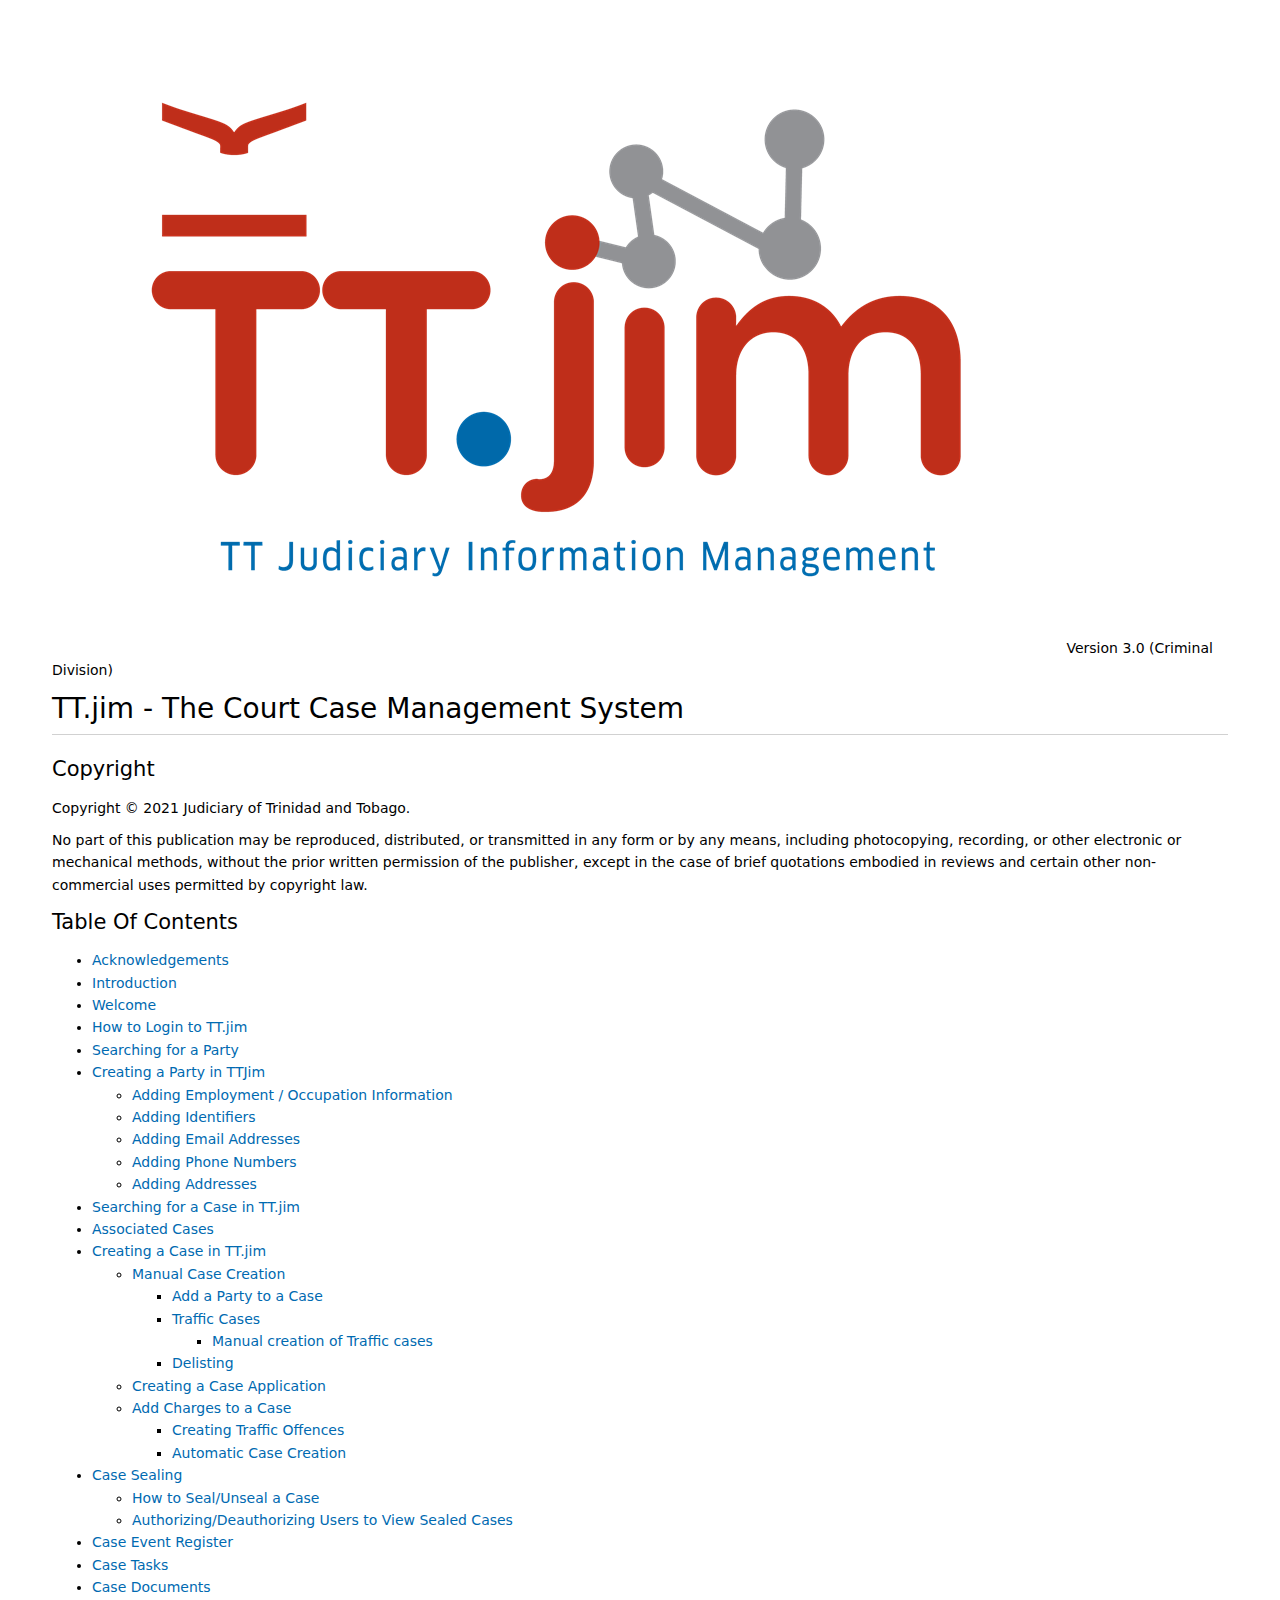
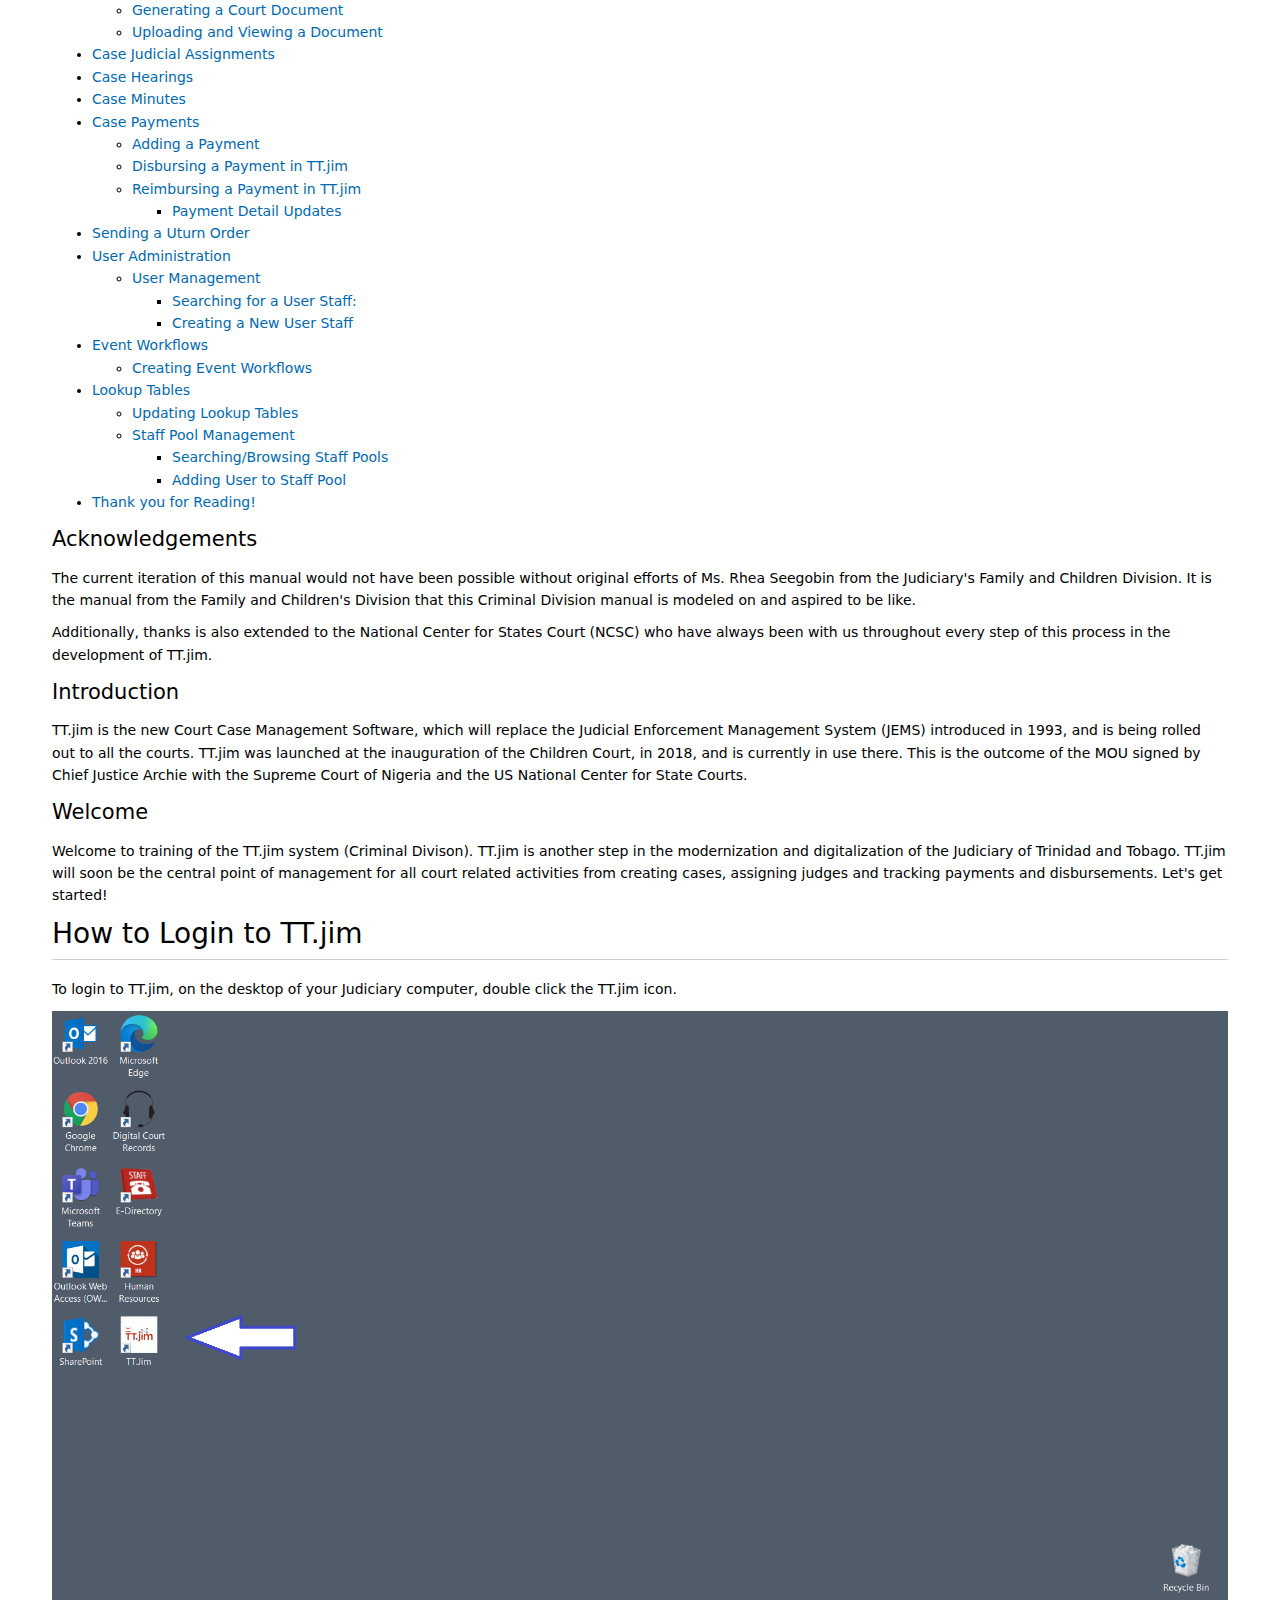
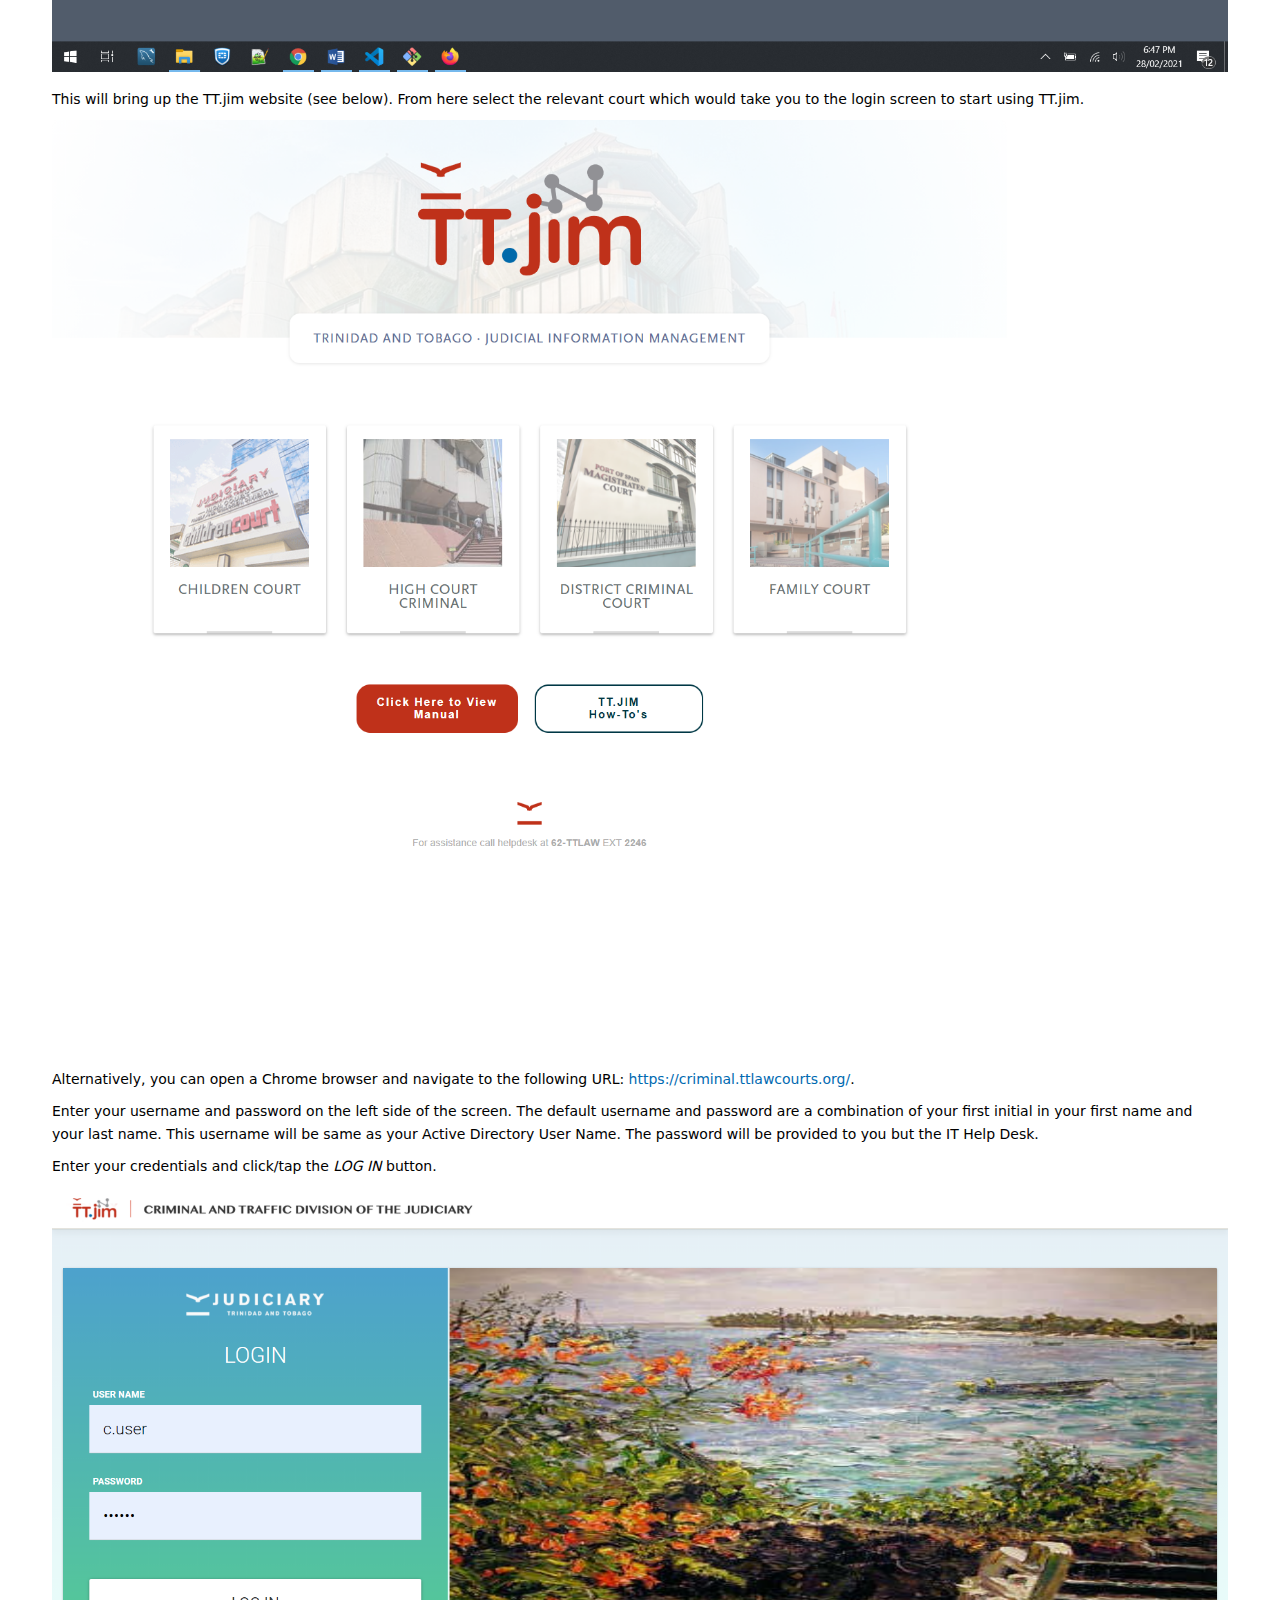
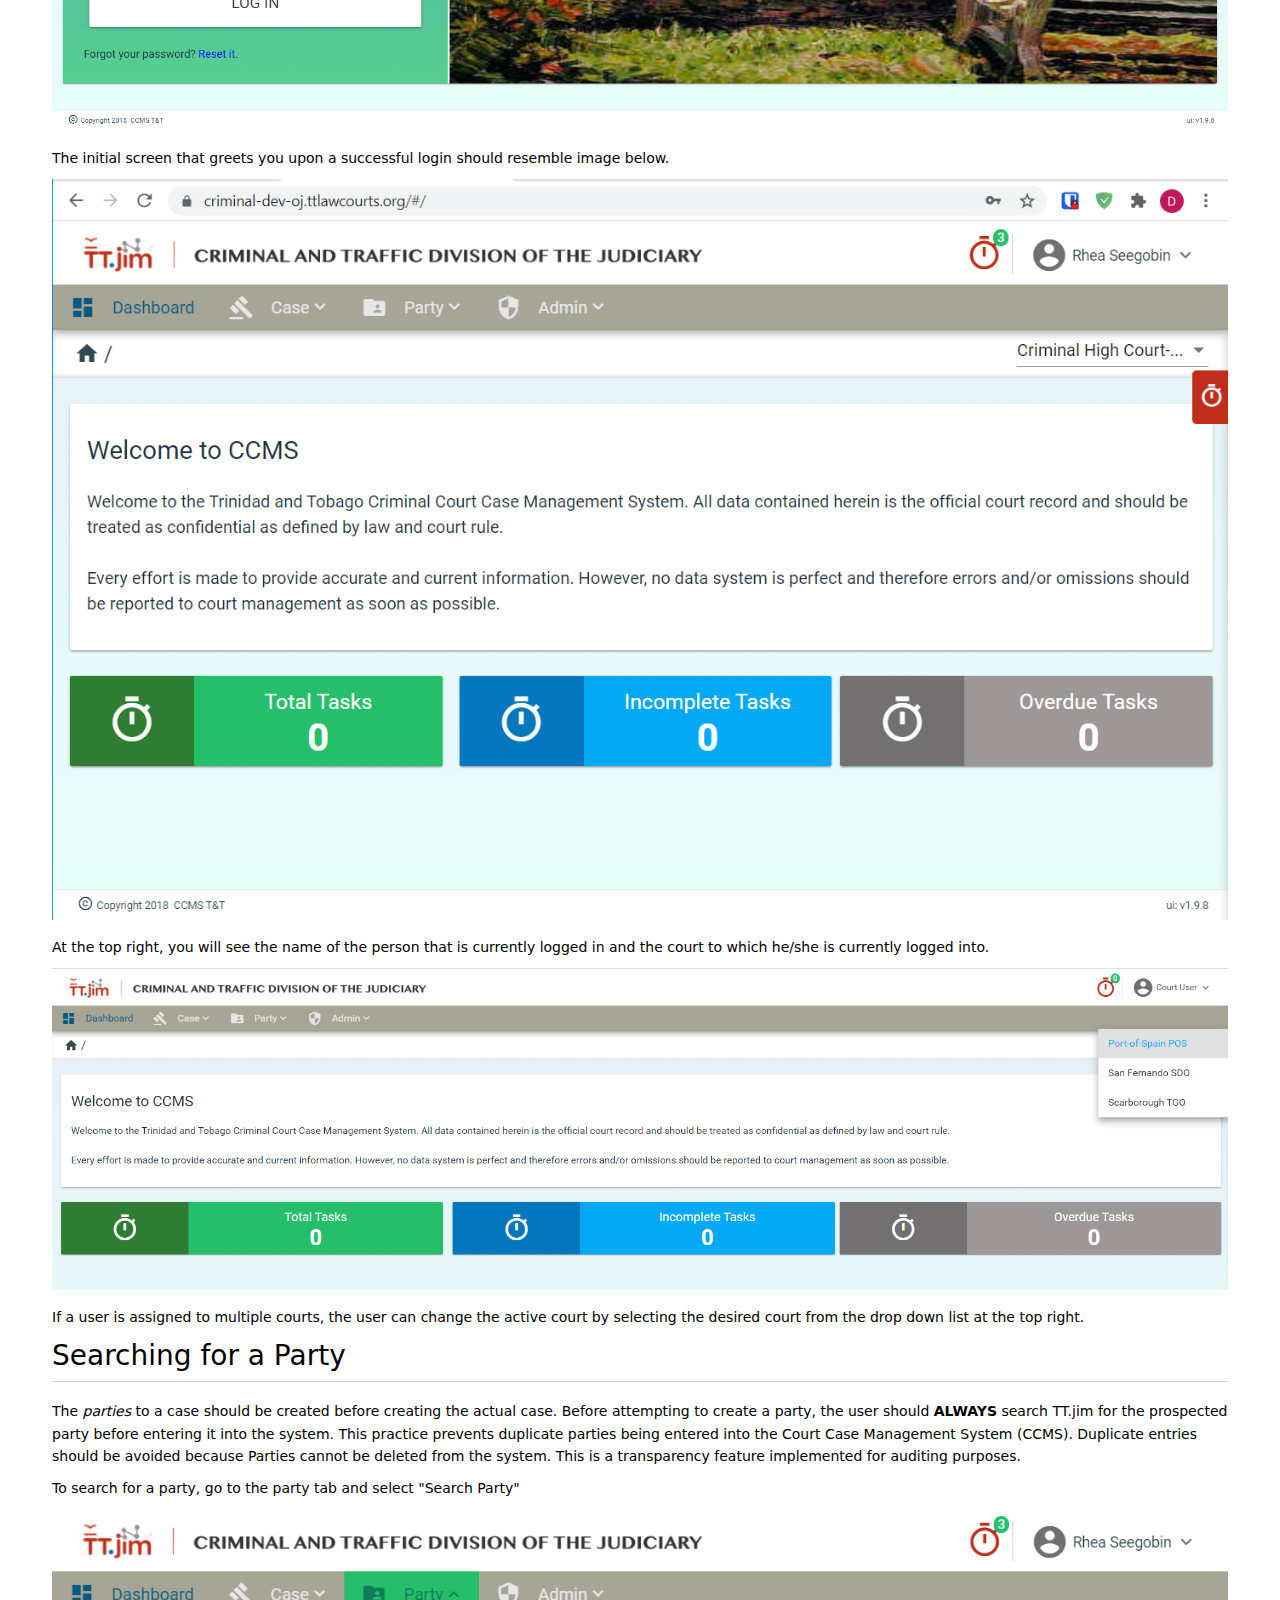
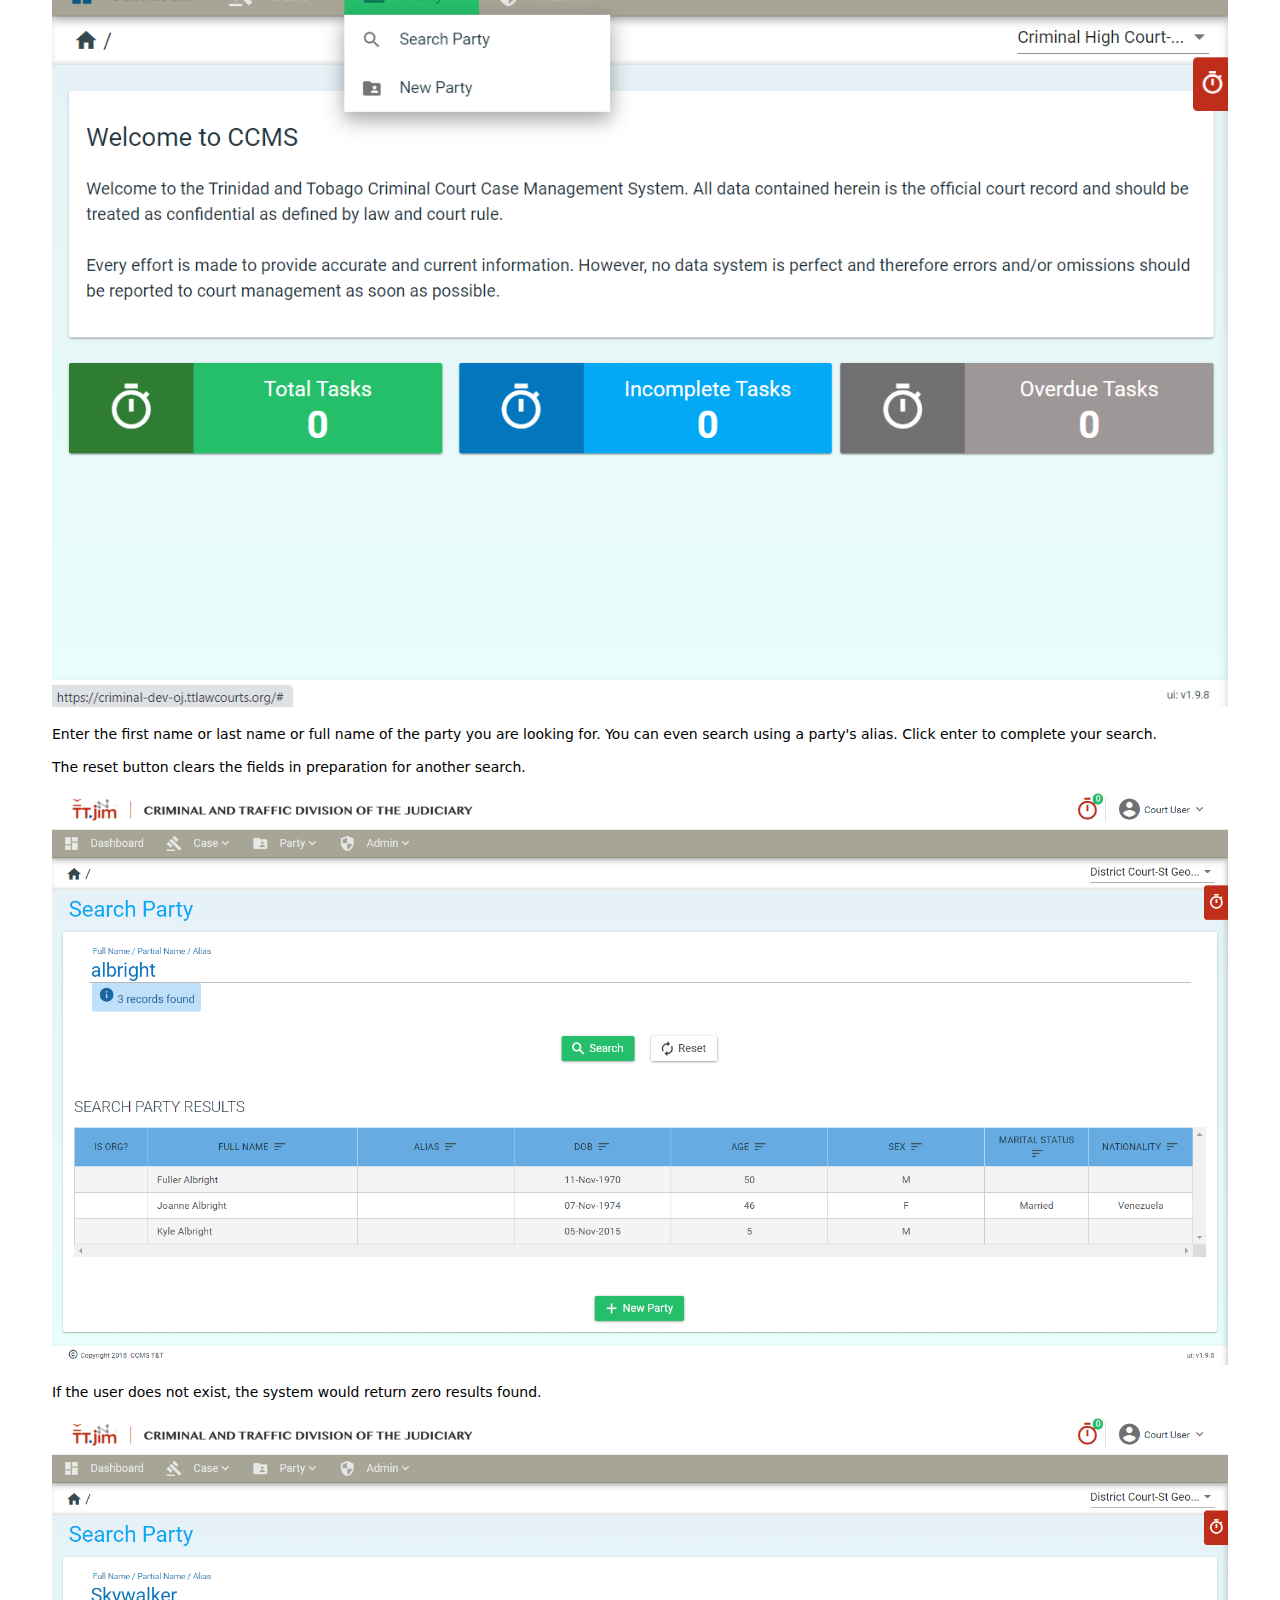
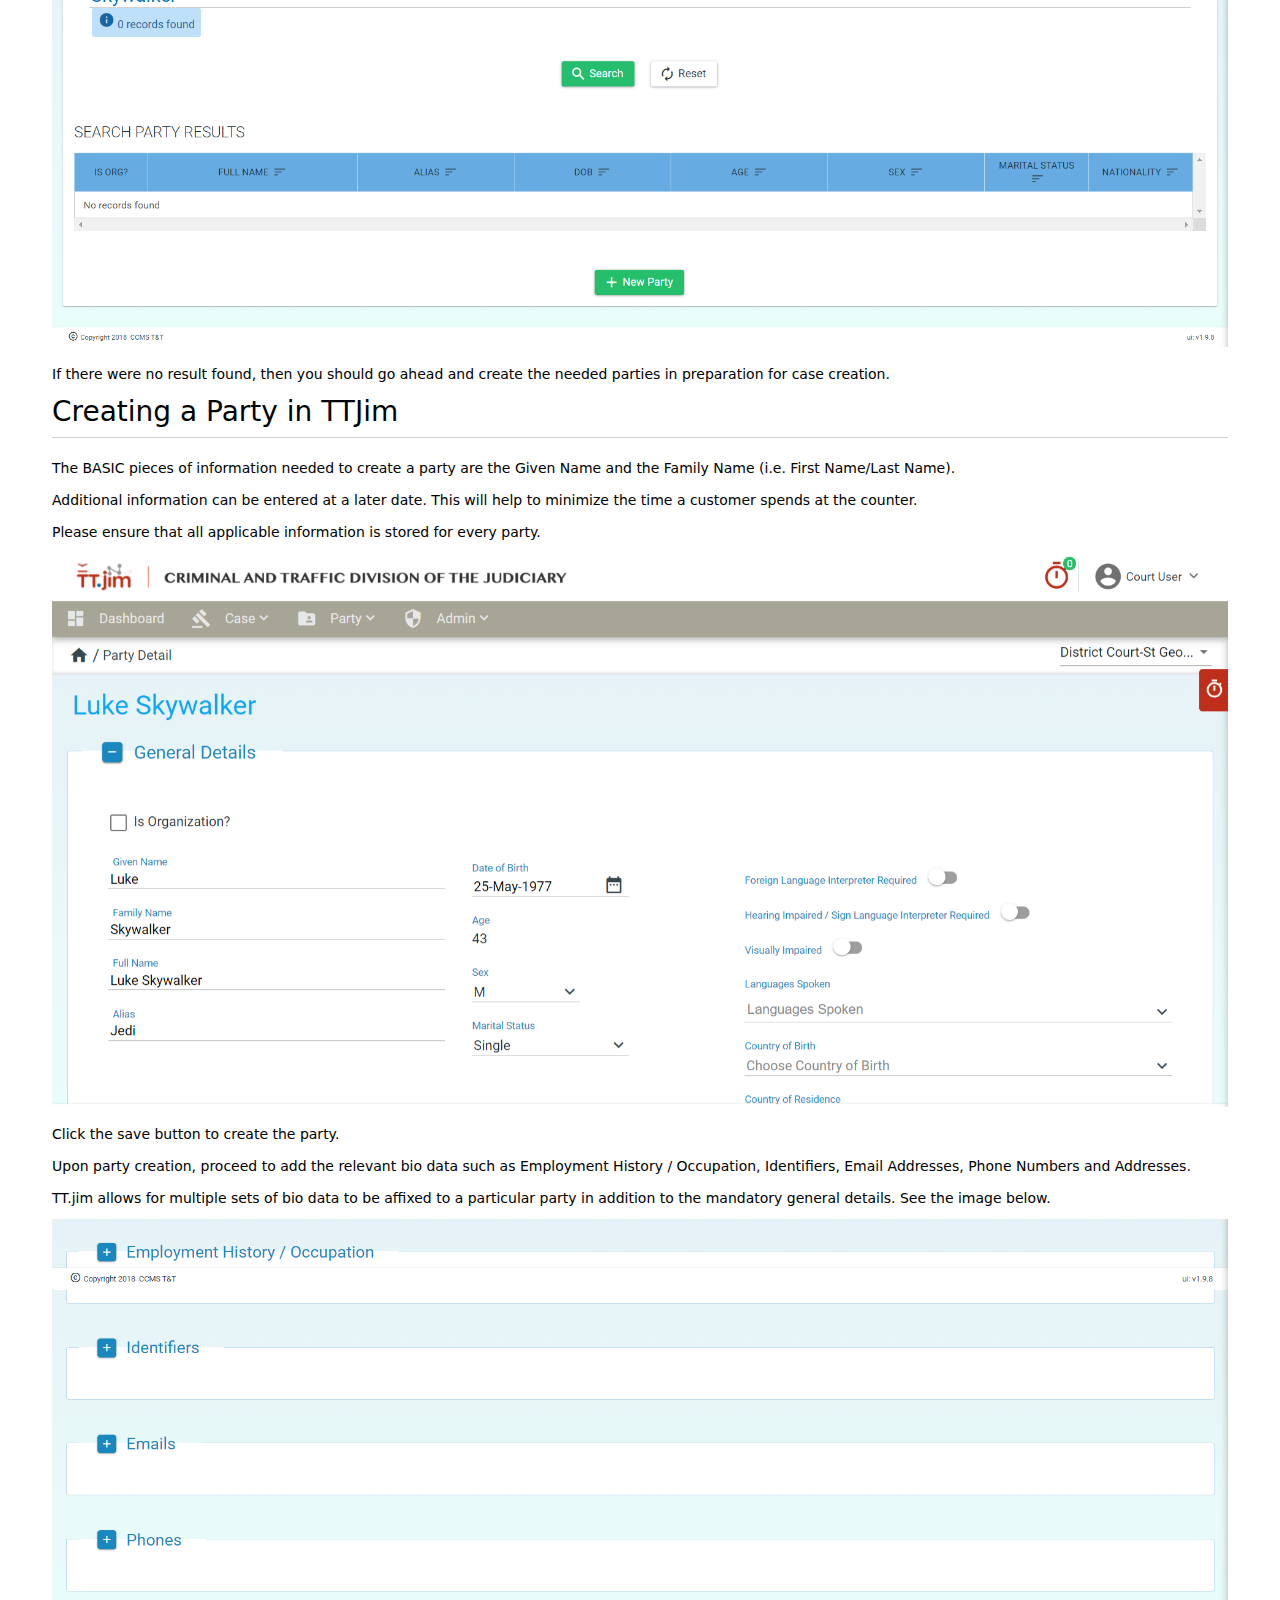
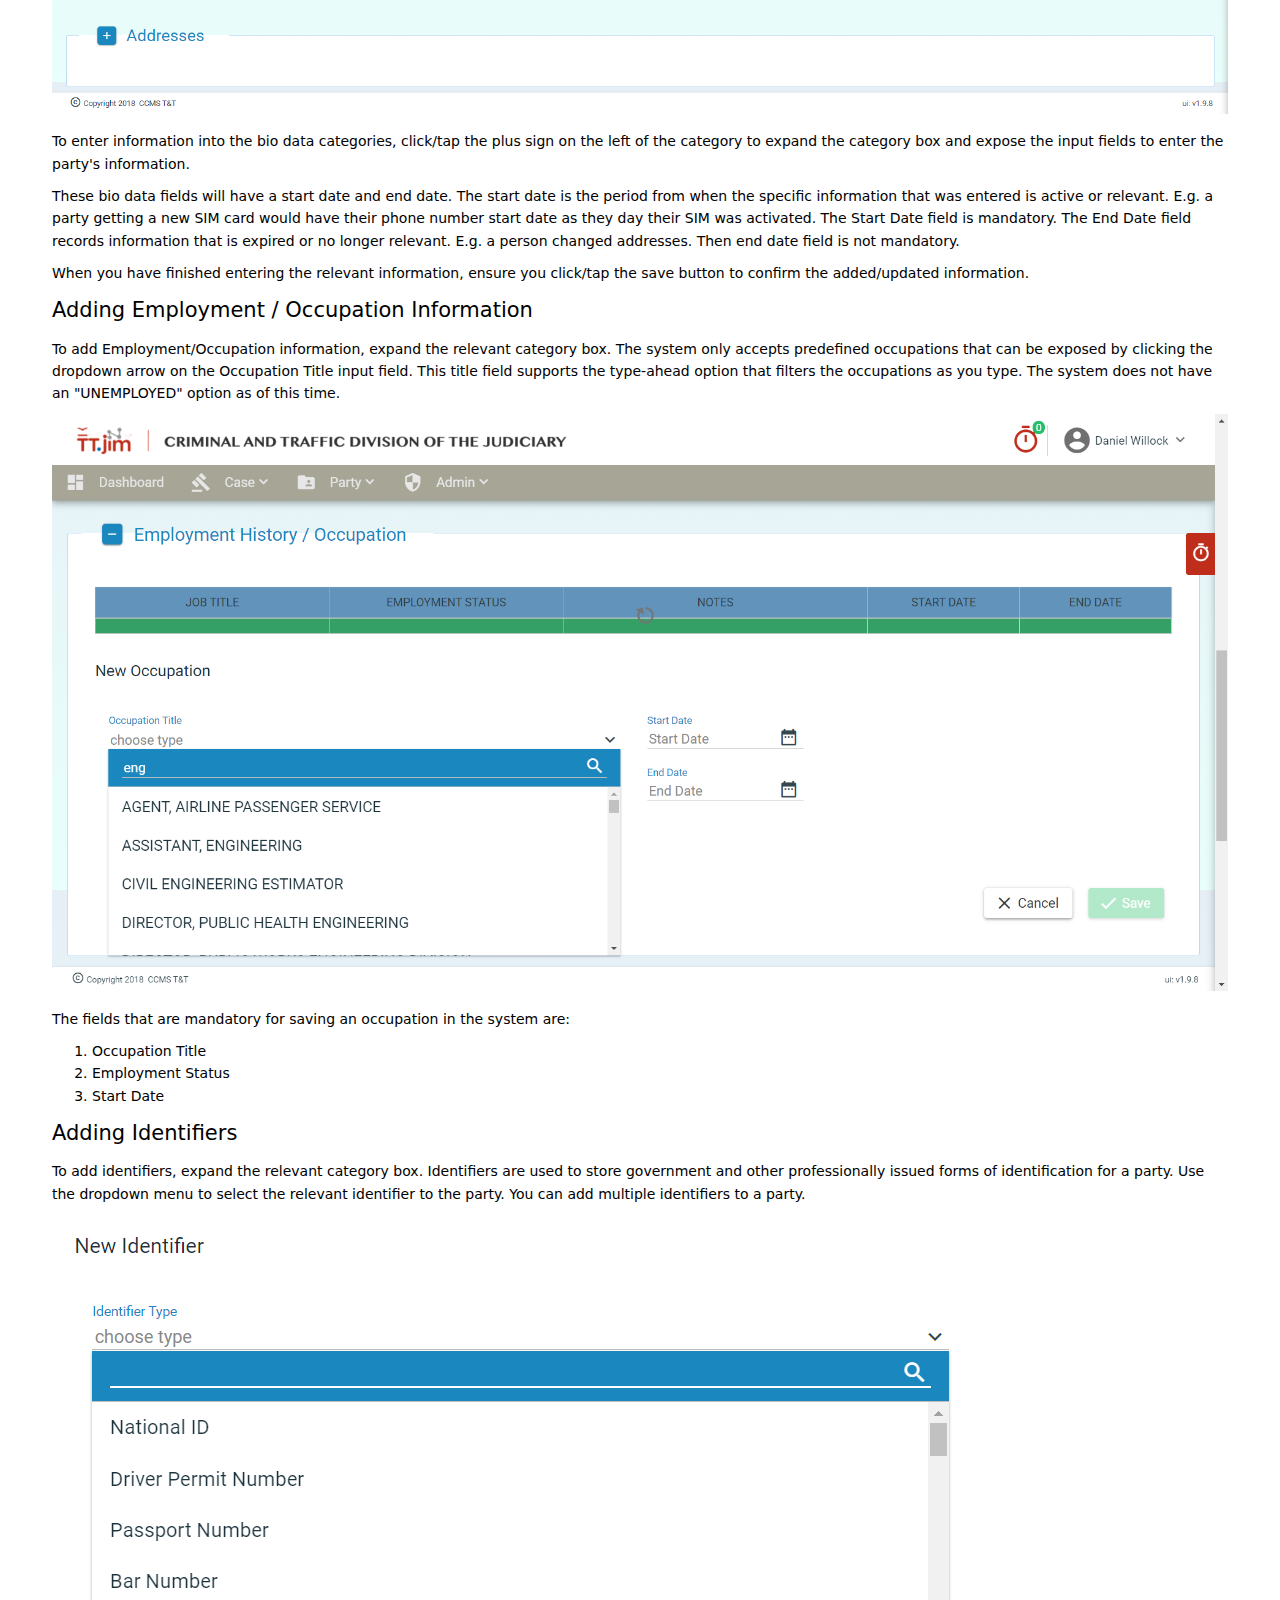
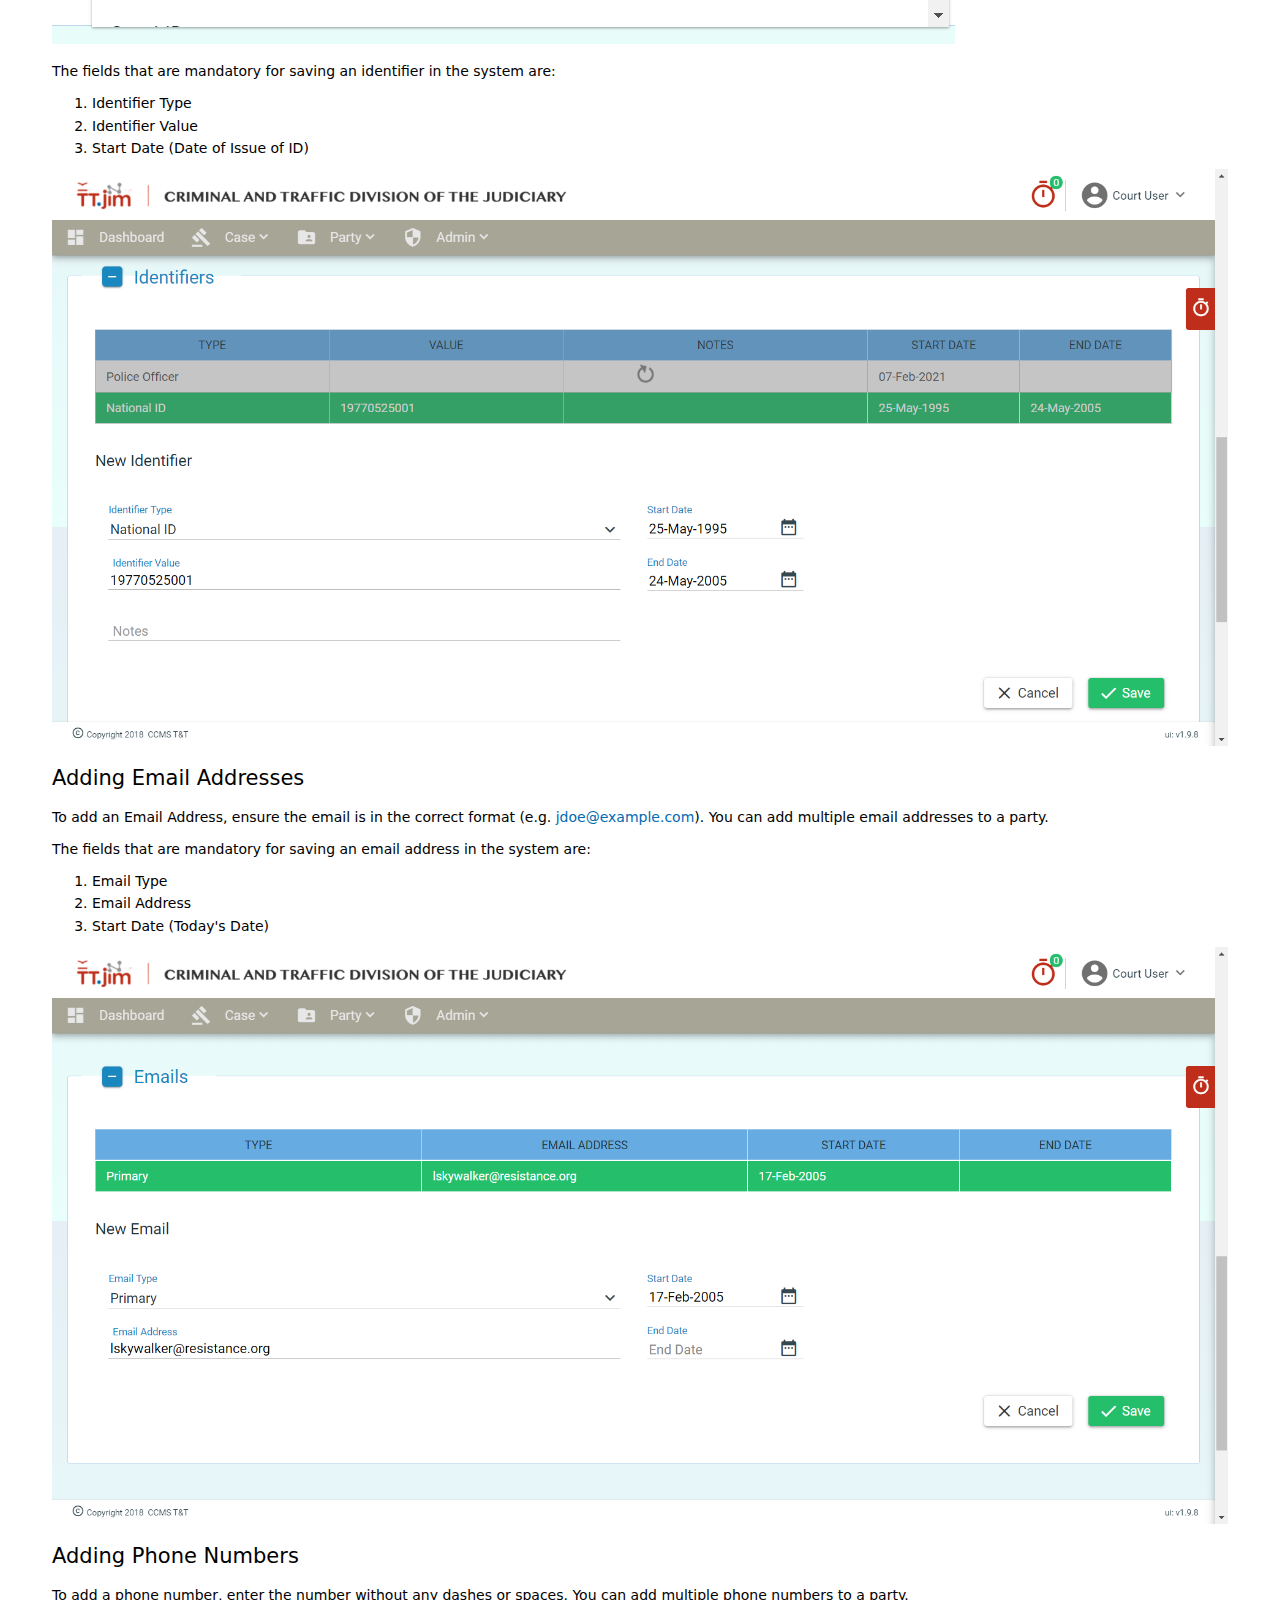
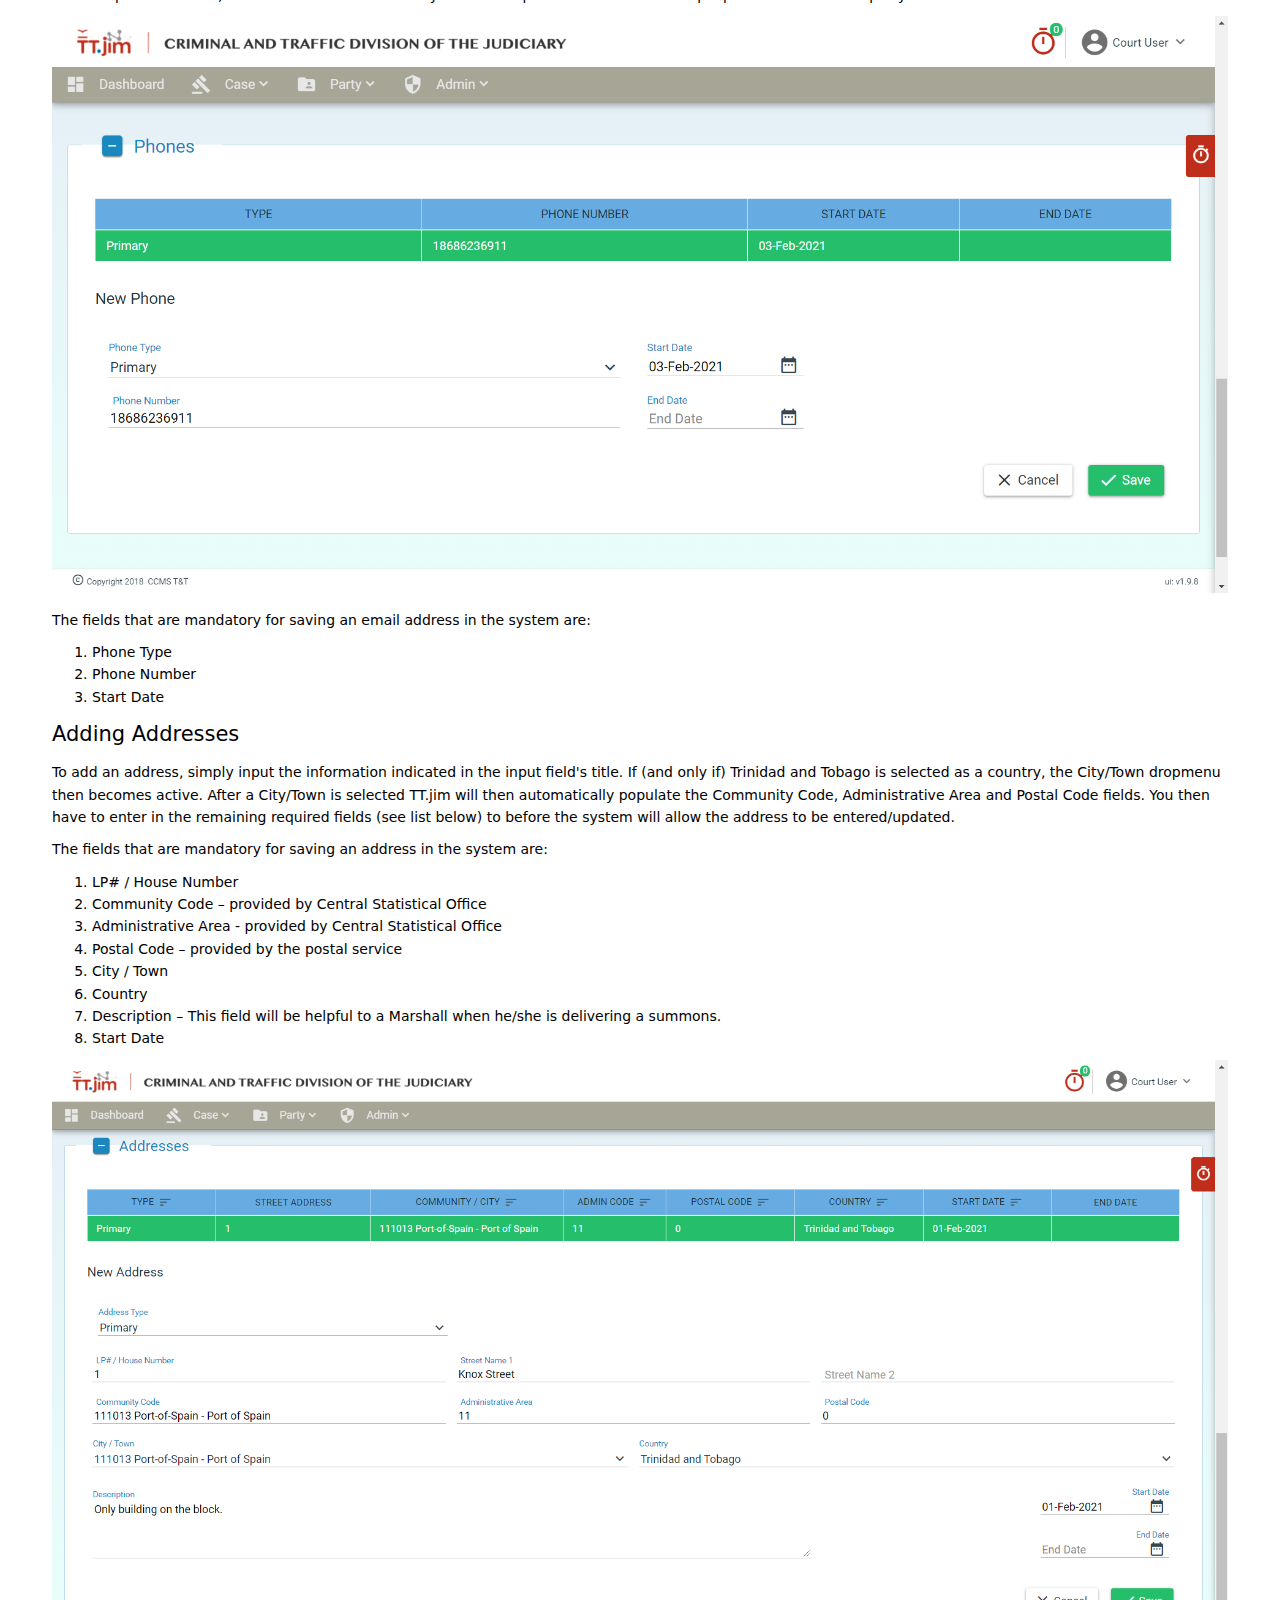
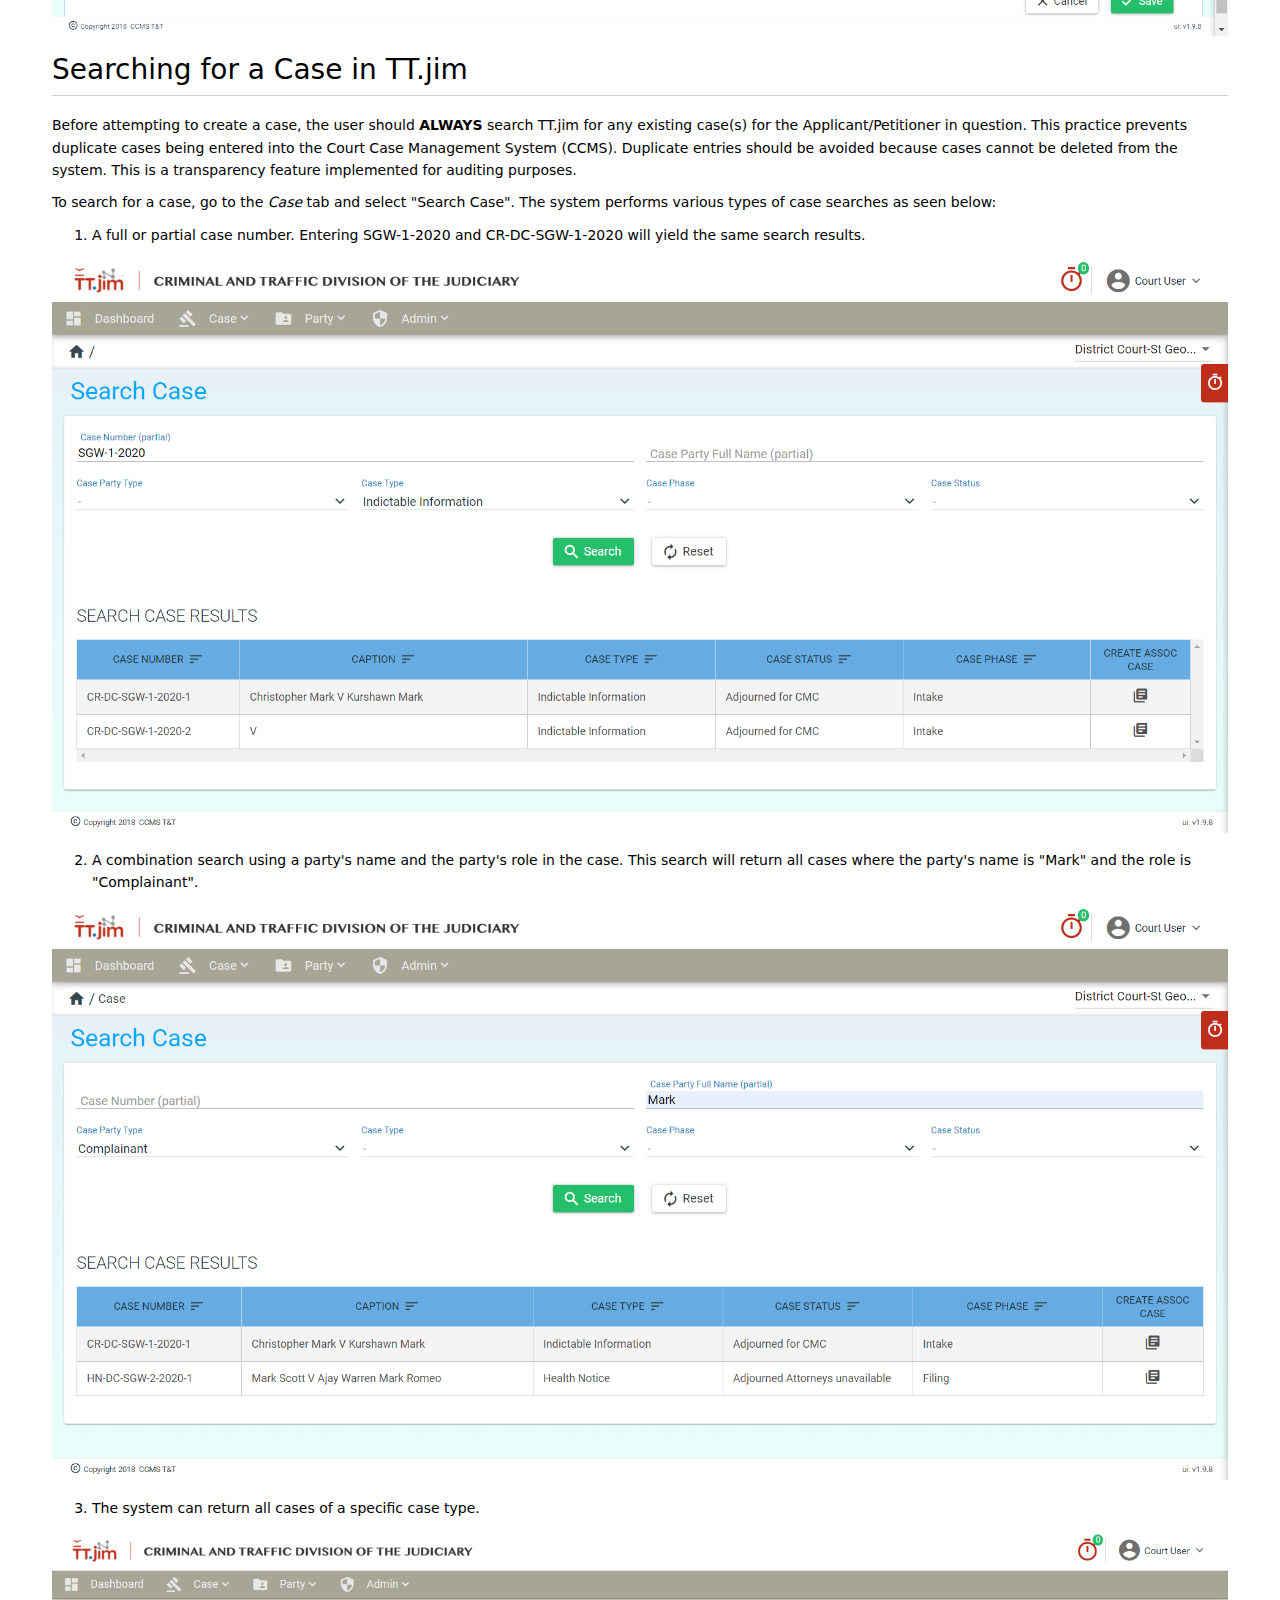
==== commit e5292412: "Manual Updated" ====
--- a/manual/index.html
+++ b/manual/index.html
@@ -968,199 +968,331 @@
 	color: var(--vscode-editorError-foreground);
 }
 </style>
+<style>.task-list-item {
+    list-style-type: none;
+}
+
+.task-list-item-checkbox {
+    margin-left: -20px;
+    vertical-align: middle;
+}</style>
+<style>@font-face{font-family:KaTeX_AMS;src:url(fonts/KaTeX_AMS-Regular.woff2) format("woff2"),url(fonts/KaTeX_AMS-Regular.woff) format("woff"),url(fonts/KaTeX_AMS-Regular.ttf) format("truetype");font-weight:400;font-style:normal}@font-face{font-family:KaTeX_Caligraphic;src:url(fonts/KaTeX_Caligraphic-Bold.woff2) format("woff2"),url(fonts/KaTeX_Caligraphic-Bold.woff) format("woff"),url(fonts/KaTeX_Caligraphic-Bold.ttf) format("truetype");font-weight:700;font-style:normal}@font-face{font-family:KaTeX_Caligraphic;src:url(fonts/KaTeX_Caligraphic-Regular.woff2) format("woff2"),url(fonts/KaTeX_Caligraphic-Regular.woff) format("woff"),url(fonts/KaTeX_Caligraphic-Regular.ttf) format("truetype");font-weight:400;font-style:normal}@font-face{font-family:KaTeX_Fraktur;src:url(fonts/KaTeX_Fraktur-Bold.woff2) format("woff2"),url(fonts/KaTeX_Fraktur-Bold.woff) format("woff"),url(fonts/KaTeX_Fraktur-Bold.ttf) format("truetype");font-weight:700;font-style:normal}@font-face{font-family:KaTeX_Fraktur;src:url(fonts/KaTeX_Fraktur-Regular.woff2) format("woff2"),url(fonts/KaTeX_Fraktur-Regular.woff) format("woff"),url(fonts/KaTeX_Fraktur-Regular.ttf) format("truetype");font-weight:400;font-style:normal}@font-face{font-family:KaTeX_Main;src:url(fonts/KaTeX_Main-Bold.woff2) format("woff2"),url(fonts/KaTeX_Main-Bold.woff) format("woff"),url(fonts/KaTeX_Main-Bold.ttf) format("truetype");font-weight:700;font-style:normal}@font-face{font-family:KaTeX_Main;src:url(fonts/KaTeX_Main-BoldItalic.woff2) format("woff2"),url(fonts/KaTeX_Main-BoldItalic.woff) format("woff"),url(fonts/KaTeX_Main-BoldItalic.ttf) format("truetype");font-weight:700;font-style:italic}@font-face{font-family:KaTeX_Main;src:url(fonts/KaTeX_Main-Italic.woff2) format("woff2"),url(fonts/KaTeX_Main-Italic.woff) format("woff"),url(fonts/KaTeX_Main-Italic.ttf) format("truetype");font-weight:400;font-style:italic}@font-face{font-family:KaTeX_Main;src:url(fonts/KaTeX_Main-Regular.woff2) format("woff2"),url(fonts/KaTeX_Main-Regular.woff) format("woff"),url(fonts/KaTeX_Main-Regular.ttf) format("truetype");font-weight:400;font-style:normal}@font-face{font-family:KaTeX_Math;src:url(fonts/KaTeX_Math-BoldItalic.woff2) format("woff2"),url(fonts/KaTeX_Math-BoldItalic.woff) format("woff"),url(fonts/KaTeX_Math-BoldItalic.ttf) format("truetype");font-weight:700;font-style:italic}@font-face{font-family:KaTeX_Math;src:url(fonts/KaTeX_Math-Italic.woff2) format("woff2"),url(fonts/KaTeX_Math-Italic.woff) format("woff"),url(fonts/KaTeX_Math-Italic.ttf) format("truetype");font-weight:400;font-style:italic}@font-face{font-family:"KaTeX_SansSerif";src:url(fonts/KaTeX_SansSerif-Bold.woff2) format("woff2"),url(fonts/KaTeX_SansSerif-Bold.woff) format("woff"),url(fonts/KaTeX_SansSerif-Bold.ttf) format("truetype");font-weight:700;font-style:normal}@font-face{font-family:"KaTeX_SansSerif";src:url(fonts/KaTeX_SansSerif-Italic.woff2) format("woff2"),url(fonts/KaTeX_SansSerif-Italic.woff) format("woff"),url(fonts/KaTeX_SansSerif-Italic.ttf) format("truetype");font-weight:400;font-style:italic}@font-face{font-family:"KaTeX_SansSerif";src:url(fonts/KaTeX_SansSerif-Regular.woff2) format("woff2"),url(fonts/KaTeX_SansSerif-Regular.woff) format("woff"),url(fonts/KaTeX_SansSerif-Regular.ttf) format("truetype");font-weight:400;font-style:normal}@font-face{font-family:KaTeX_Script;src:url(fonts/KaTeX_Script-Regular.woff2) format("woff2"),url(fonts/KaTeX_Script-Regular.woff) format("woff"),url(fonts/KaTeX_Script-Regular.ttf) format("truetype");font-weight:400;font-style:normal}@font-face{font-family:KaTeX_Size1;src:url(fonts/KaTeX_Size1-Regular.woff2) format("woff2"),url(fonts/KaTeX_Size1-Regular.woff) format("woff"),url(fonts/KaTeX_Size1-Regular.ttf) format("truetype");font-weight:400;font-style:normal}@font-face{font-family:KaTeX_Size2;src:url(fonts/KaTeX_Size2-Regular.woff2) format("woff2"),url(fonts/KaTeX_Size2-Regular.woff) format("woff"),url(fonts/KaTeX_Size2-Regular.ttf) format("truetype");font-weight:400;font-style:normal}@font-face{font-family:KaTeX_Size3;src:url(fonts/KaTeX_Size3-Regular.woff2) format("woff2"),url(fonts/KaTeX_Size3-Regular.woff) format("woff"),url(fonts/KaTeX_Size3-Regular.ttf) format("truetype");font-weight:400;font-style:normal}@font-face{font-family:KaTeX_Size4;src:url(fonts/KaTeX_Size4-Regular.woff2) format("woff2"),url(fonts/KaTeX_Size4-Regular.woff) format("woff"),url(fonts/KaTeX_Size4-Regular.ttf) format("truetype");font-weight:400;font-style:normal}@font-face{font-family:KaTeX_Typewriter;src:url(fonts/KaTeX_Typewriter-Regular.woff2) format("woff2"),url(fonts/KaTeX_Typewriter-Regular.woff) format("woff"),url(fonts/KaTeX_Typewriter-Regular.ttf) format("truetype");font-weight:400;font-style:normal}.katex{font:normal 1.21em KaTeX_Main,Times New Roman,serif;line-height:1.2;text-indent:0;text-rendering:auto}.katex *{-ms-high-contrast-adjust:none!important}.katex .katex-version:after{content:"0.11.1"}.katex .katex-mathml{position:absolute;clip:rect(1px,1px,1px,1px);padding:0;border:0;height:1px;width:1px;overflow:hidden}.katex .katex-html>.newline{display:block}.katex .base{position:relative;white-space:nowrap;width:min-content}.katex .base,.katex .strut{display:inline-block}.katex .textbf{font-weight:700}.katex .textit{font-style:italic}.katex .textrm{font-family:KaTeX_Main}.katex .textsf{font-family:KaTeX_SansSerif}.katex .texttt{font-family:KaTeX_Typewriter}.katex .mathdefault{font-family:KaTeX_Math;font-style:italic}.katex .mathit{font-family:KaTeX_Main;font-style:italic}.katex .mathrm{font-style:normal}.katex .mathbf{font-family:KaTeX_Main;font-weight:700}.katex .boldsymbol{font-family:KaTeX_Math;font-weight:700;font-style:italic}.katex .amsrm,.katex .mathbb,.katex .textbb{font-family:KaTeX_AMS}.katex .mathcal{font-family:KaTeX_Caligraphic}.katex .mathfrak,.katex .textfrak{font-family:KaTeX_Fraktur}.katex .mathtt{font-family:KaTeX_Typewriter}.katex .mathscr,.katex .textscr{font-family:KaTeX_Script}.katex .mathsf,.katex .textsf{font-family:KaTeX_SansSerif}.katex .mathboldsf,.katex .textboldsf{font-family:KaTeX_SansSerif;font-weight:700}.katex .mathitsf,.katex .textitsf{font-family:KaTeX_SansSerif;font-style:italic}.katex .mainrm{font-family:KaTeX_Main;font-style:normal}.katex .vlist-t{display:inline-table;table-layout:fixed}.katex .vlist-r{display:table-row}.katex .vlist{display:table-cell;vertical-align:bottom;position:relative}.katex .vlist>span{display:block;height:0;position:relative}.katex .vlist>span>span{display:inline-block}.katex .vlist>span>.pstrut{overflow:hidden;width:0}.katex .vlist-t2{margin-right:-2px}.katex .vlist-s{display:table-cell;vertical-align:bottom;font-size:1px;width:2px;min-width:2px}.katex .msupsub{text-align:left}.katex .mfrac>span>span{text-align:center}.katex .mfrac .frac-line{display:inline-block;width:100%;border-bottom-style:solid}.katex .hdashline,.katex .hline,.katex .mfrac .frac-line,.katex .overline .overline-line,.katex .rule,.katex .underline .underline-line{min-height:1px}.katex .mspace{display:inline-block}.katex .clap,.katex .llap,.katex .rlap{width:0;position:relative}.katex .clap>.inner,.katex .llap>.inner,.katex .rlap>.inner{position:absolute}.katex .clap>.fix,.katex .llap>.fix,.katex .rlap>.fix{display:inline-block}.katex .llap>.inner{right:0}.katex .clap>.inner,.katex .rlap>.inner{left:0}.katex .clap>.inner>span{margin-left:-50%;margin-right:50%}.katex .rule{display:inline-block;border:0 solid;position:relative}.katex .hline,.katex .overline .overline-line,.katex .underline .underline-line{display:inline-block;width:100%;border-bottom-style:solid}.katex .hdashline{display:inline-block;width:100%;border-bottom-style:dashed}.katex .sqrt>.root{margin-left:.27777778em;margin-right:-.55555556em}.katex .fontsize-ensurer.reset-size1.size1,.katex .sizing.reset-size1.size1{font-size:1em}.katex .fontsize-ensurer.reset-size1.size2,.katex .sizing.reset-size1.size2{font-size:1.2em}.katex .fontsize-ensurer.reset-size1.size3,.katex .sizing.reset-size1.size3{font-size:1.4em}.katex .fontsize-ensurer.reset-size1.size4,.katex .sizing.reset-size1.size4{font-size:1.6em}.katex .fontsize-ensurer.reset-size1.size5,.katex .sizing.reset-size1.size5{font-size:1.8em}.katex .fontsize-ensurer.reset-size1.size6,.katex .sizing.reset-size1.size6{font-size:2em}.katex .fontsize-ensurer.reset-size1.size7,.katex .sizing.reset-size1.size7{font-size:2.4em}.katex .fontsize-ensurer.reset-size1.size8,.katex .sizing.reset-size1.size8{font-size:2.88em}.katex .fontsize-ensurer.reset-size1.size9,.katex .sizing.reset-size1.size9{font-size:3.456em}.katex .fontsize-ensurer.reset-size1.size10,.katex .sizing.reset-size1.size10{font-size:4.148em}.katex .fontsize-ensurer.reset-size1.size11,.katex .sizing.reset-size1.size11{font-size:4.976em}.katex .fontsize-ensurer.reset-size2.size1,.katex .sizing.reset-size2.size1{font-size:.83333333em}.katex .fontsize-ensurer.reset-size2.size2,.katex .sizing.reset-size2.size2{font-size:1em}.katex .fontsize-ensurer.reset-size2.size3,.katex .sizing.reset-size2.size3{font-size:1.16666667em}.katex .fontsize-ensurer.reset-size2.size4,.katex .sizing.reset-size2.size4{font-size:1.33333333em}.katex .fontsize-ensurer.reset-size2.size5,.katex .sizing.reset-size2.size5{font-size:1.5em}.katex .fontsize-ensurer.reset-size2.size6,.katex .sizing.reset-size2.size6{font-size:1.66666667em}.katex .fontsize-ensurer.reset-size2.size7,.katex .sizing.reset-size2.size7{font-size:2em}.katex .fontsize-ensurer.reset-size2.size8,.katex .sizing.reset-size2.size8{font-size:2.4em}.katex .fontsize-ensurer.reset-size2.size9,.katex .sizing.reset-size2.size9{font-size:2.88em}.katex .fontsize-ensurer.reset-size2.size10,.katex .sizing.reset-size2.size10{font-size:3.45666667em}.katex .fontsize-ensurer.reset-size2.size11,.katex .sizing.reset-size2.size11{font-size:4.14666667em}.katex .fontsize-ensurer.reset-size3.size1,.katex .sizing.reset-size3.size1{font-size:.71428571em}.katex .fontsize-ensurer.reset-size3.size2,.katex .sizing.reset-size3.size2{font-size:.85714286em}.katex .fontsize-ensurer.reset-size3.size3,.katex .sizing.reset-size3.size3{font-size:1em}.katex .fontsize-ensurer.reset-size3.size4,.katex .sizing.reset-size3.size4{font-size:1.14285714em}.katex .fontsize-ensurer.reset-size3.size5,.katex .sizing.reset-size3.size5{font-size:1.28571429em}.katex .fontsize-ensurer.reset-size3.size6,.katex .sizing.reset-size3.size6{font-size:1.42857143em}.katex .fontsize-ensurer.reset-size3.size7,.katex .sizing.reset-size3.size7{font-size:1.71428571em}.katex .fontsize-ensurer.reset-size3.size8,.katex .sizing.reset-size3.size8{font-size:2.05714286em}.katex .fontsize-ensurer.reset-size3.size9,.katex .sizing.reset-size3.size9{font-size:2.46857143em}.katex .fontsize-ensurer.reset-size3.size10,.katex .sizing.reset-size3.size10{font-size:2.96285714em}.katex .fontsize-ensurer.reset-size3.size11,.katex .sizing.reset-size3.size11{font-size:3.55428571em}.katex .fontsize-ensurer.reset-size4.size1,.katex .sizing.reset-size4.size1{font-size:.625em}.katex .fontsize-ensurer.reset-size4.size2,.katex .sizing.reset-size4.size2{font-size:.75em}.katex .fontsize-ensurer.reset-size4.size3,.katex .sizing.reset-size4.size3{font-size:.875em}.katex .fontsize-ensurer.reset-size4.size4,.katex .sizing.reset-size4.size4{font-size:1em}.katex .fontsize-ensurer.reset-size4.size5,.katex .sizing.reset-size4.size5{font-size:1.125em}.katex .fontsize-ensurer.reset-size4.size6,.katex .sizing.reset-size4.size6{font-size:1.25em}.katex .fontsize-ensurer.reset-size4.size7,.katex .sizing.reset-size4.size7{font-size:1.5em}.katex .fontsize-ensurer.reset-size4.size8,.katex .sizing.reset-size4.size8{font-size:1.8em}.katex .fontsize-ensurer.reset-size4.size9,.katex .sizing.reset-size4.size9{font-size:2.16em}.katex .fontsize-ensurer.reset-size4.size10,.katex .sizing.reset-size4.size10{font-size:2.5925em}.katex .fontsize-ensurer.reset-size4.size11,.katex .sizing.reset-size4.size11{font-size:3.11em}.katex .fontsize-ensurer.reset-size5.size1,.katex .sizing.reset-size5.size1{font-size:.55555556em}.katex .fontsize-ensurer.reset-size5.size2,.katex .sizing.reset-size5.size2{font-size:.66666667em}.katex .fontsize-ensurer.reset-size5.size3,.katex .sizing.reset-size5.size3{font-size:.77777778em}.katex .fontsize-ensurer.reset-size5.size4,.katex .sizing.reset-size5.size4{font-size:.88888889em}.katex .fontsize-ensurer.reset-size5.size5,.katex .sizing.reset-size5.size5{font-size:1em}.katex .fontsize-ensurer.reset-size5.size6,.katex .sizing.reset-size5.size6{font-size:1.11111111em}.katex .fontsize-ensurer.reset-size5.size7,.katex .sizing.reset-size5.size7{font-size:1.33333333em}.katex .fontsize-ensurer.reset-size5.size8,.katex .sizing.reset-size5.size8{font-size:1.6em}.katex .fontsize-ensurer.reset-size5.size9,.katex .sizing.reset-size5.size9{font-size:1.92em}.katex .fontsize-ensurer.reset-size5.size10,.katex .sizing.reset-size5.size10{font-size:2.30444444em}.katex .fontsize-ensurer.reset-size5.size11,.katex .sizing.reset-size5.size11{font-size:2.76444444em}.katex .fontsize-ensurer.reset-size6.size1,.katex .sizing.reset-size6.size1{font-size:.5em}.katex .fontsize-ensurer.reset-size6.size2,.katex .sizing.reset-size6.size2{font-size:.6em}.katex .fontsize-ensurer.reset-size6.size3,.katex .sizing.reset-size6.size3{font-size:.7em}.katex .fontsize-ensurer.reset-size6.size4,.katex .sizing.reset-size6.size4{font-size:.8em}.katex .fontsize-ensurer.reset-size6.size5,.katex .sizing.reset-size6.size5{font-size:.9em}.katex .fontsize-ensurer.reset-size6.size6,.katex .sizing.reset-size6.size6{font-size:1em}.katex .fontsize-ensurer.reset-size6.size7,.katex .sizing.reset-size6.size7{font-size:1.2em}.katex .fontsize-ensurer.reset-size6.size8,.katex .sizing.reset-size6.size8{font-size:1.44em}.katex .fontsize-ensurer.reset-size6.size9,.katex .sizing.reset-size6.size9{font-size:1.728em}.katex .fontsize-ensurer.reset-size6.size10,.katex .sizing.reset-size6.size10{font-size:2.074em}.katex .fontsize-ensurer.reset-size6.size11,.katex .sizing.reset-size6.size11{font-size:2.488em}.katex .fontsize-ensurer.reset-size7.size1,.katex .sizing.reset-size7.size1{font-size:.41666667em}.katex .fontsize-ensurer.reset-size7.size2,.katex .sizing.reset-size7.size2{font-size:.5em}.katex .fontsize-ensurer.reset-size7.size3,.katex .sizing.reset-size7.size3{font-size:.58333333em}.katex .fontsize-ensurer.reset-size7.size4,.katex .sizing.reset-size7.size4{font-size:.66666667em}.katex .fontsize-ensurer.reset-size7.size5,.katex .sizing.reset-size7.size5{font-size:.75em}.katex .fontsize-ensurer.reset-size7.size6,.katex .sizing.reset-size7.size6{font-size:.83333333em}.katex .fontsize-ensurer.reset-size7.size7,.katex .sizing.reset-size7.size7{font-size:1em}.katex .fontsize-ensurer.reset-size7.size8,.katex .sizing.reset-size7.size8{font-size:1.2em}.katex .fontsize-ensurer.reset-size7.size9,.katex .sizing.reset-size7.size9{font-size:1.44em}.katex .fontsize-ensurer.reset-size7.size10,.katex .sizing.reset-size7.size10{font-size:1.72833333em}.katex .fontsize-ensurer.reset-size7.size11,.katex .sizing.reset-size7.size11{font-size:2.07333333em}.katex .fontsize-ensurer.reset-size8.size1,.katex .sizing.reset-size8.size1{font-size:.34722222em}.katex .fontsize-ensurer.reset-size8.size2,.katex .sizing.reset-size8.size2{font-size:.41666667em}.katex .fontsize-ensurer.reset-size8.size3,.katex .sizing.reset-size8.size3{font-size:.48611111em}.katex .fontsize-ensurer.reset-size8.size4,.katex .sizing.reset-size8.size4{font-size:.55555556em}.katex .fontsize-ensurer.reset-size8.size5,.katex .sizing.reset-size8.size5{font-size:.625em}.katex .fontsize-ensurer.reset-size8.size6,.katex .sizing.reset-size8.size6{font-size:.69444444em}.katex .fontsize-ensurer.reset-size8.size7,.katex .sizing.reset-size8.size7{font-size:.83333333em}.katex .fontsize-ensurer.reset-size8.size8,.katex .sizing.reset-size8.size8{font-size:1em}.katex .fontsize-ensurer.reset-size8.size9,.katex .sizing.reset-size8.size9{font-size:1.2em}.katex .fontsize-ensurer.reset-size8.size10,.katex .sizing.reset-size8.size10{font-size:1.44027778em}.katex .fontsize-ensurer.reset-size8.size11,.katex .sizing.reset-size8.size11{font-size:1.72777778em}.katex .fontsize-ensurer.reset-size9.size1,.katex .sizing.reset-size9.size1{font-size:.28935185em}.katex .fontsize-ensurer.reset-size9.size2,.katex .sizing.reset-size9.size2{font-size:.34722222em}.katex .fontsize-ensurer.reset-size9.size3,.katex .sizing.reset-size9.size3{font-size:.40509259em}.katex .fontsize-ensurer.reset-size9.size4,.katex .sizing.reset-size9.size4{font-size:.46296296em}.katex .fontsize-ensurer.reset-size9.size5,.katex .sizing.reset-size9.size5{font-size:.52083333em}.katex .fontsize-ensurer.reset-size9.size6,.katex .sizing.reset-size9.size6{font-size:.5787037em}.katex .fontsize-ensurer.reset-size9.size7,.katex .sizing.reset-size9.size7{font-size:.69444444em}.katex .fontsize-ensurer.reset-size9.size8,.katex .sizing.reset-size9.size8{font-size:.83333333em}.katex .fontsize-ensurer.reset-size9.size9,.katex .sizing.reset-size9.size9{font-size:1em}.katex .fontsize-ensurer.reset-size9.size10,.katex .sizing.reset-size9.size10{font-size:1.20023148em}.katex .fontsize-ensurer.reset-size9.size11,.katex .sizing.reset-size9.size11{font-size:1.43981481em}.katex .fontsize-ensurer.reset-size10.size1,.katex .sizing.reset-size10.size1{font-size:.24108004em}.katex .fontsize-ensurer.reset-size10.size2,.katex .sizing.reset-size10.size2{font-size:.28929605em}.katex .fontsize-ensurer.reset-size10.size3,.katex .sizing.reset-size10.size3{font-size:.33751205em}.katex .fontsize-ensurer.reset-size10.size4,.katex .sizing.reset-size10.size4{font-size:.38572806em}.katex .fontsize-ensurer.reset-size10.size5,.katex .sizing.reset-size10.size5{font-size:.43394407em}.katex .fontsize-ensurer.reset-size10.size6,.katex .sizing.reset-size10.size6{font-size:.48216008em}.katex .fontsize-ensurer.reset-size10.size7,.katex .sizing.reset-size10.size7{font-size:.57859209em}.katex .fontsize-ensurer.reset-size10.size8,.katex .sizing.reset-size10.size8{font-size:.69431051em}.katex .fontsize-ensurer.reset-size10.size9,.katex .sizing.reset-size10.size9{font-size:.83317261em}.katex .fontsize-ensurer.reset-size10.size10,.katex .sizing.reset-size10.size10{font-size:1em}.katex .fontsize-ensurer.reset-size10.size11,.katex .sizing.reset-size10.size11{font-size:1.19961427em}.katex .fontsize-ensurer.reset-size11.size1,.katex .sizing.reset-size11.size1{font-size:.20096463em}.katex .fontsize-ensurer.reset-size11.size2,.katex .sizing.reset-size11.size2{font-size:.24115756em}.katex .fontsize-ensurer.reset-size11.size3,.katex .sizing.reset-size11.size3{font-size:.28135048em}.katex .fontsize-ensurer.reset-size11.size4,.katex .sizing.reset-size11.size4{font-size:.32154341em}.katex .fontsize-ensurer.reset-size11.size5,.katex .sizing.reset-size11.size5{font-size:.36173633em}.katex .fontsize-ensurer.reset-size11.size6,.katex .sizing.reset-size11.size6{font-size:.40192926em}.katex .fontsize-ensurer.reset-size11.size7,.katex .sizing.reset-size11.size7{font-size:.48231511em}.katex .fontsize-ensurer.reset-size11.size8,.katex .sizing.reset-size11.size8{font-size:.57877814em}.katex .fontsize-ensurer.reset-size11.size9,.katex .sizing.reset-size11.size9{font-size:.69453376em}.katex .fontsize-ensurer.reset-size11.size10,.katex .sizing.reset-size11.size10{font-size:.83360129em}.katex .fontsize-ensurer.reset-size11.size11,.katex .sizing.reset-size11.size11{font-size:1em}.katex .delimsizing.size1{font-family:KaTeX_Size1}.katex .delimsizing.size2{font-family:KaTeX_Size2}.katex .delimsizing.size3{font-family:KaTeX_Size3}.katex .delimsizing.size4{font-family:KaTeX_Size4}.katex .delimsizing.mult .delim-size1>span{font-family:KaTeX_Size1}.katex .delimsizing.mult .delim-size4>span{font-family:KaTeX_Size4}.katex .nulldelimiter{display:inline-block;width:.12em}.katex .delimcenter,.katex .op-symbol{position:relative}.katex .op-symbol.small-op{font-family:KaTeX_Size1}.katex .op-symbol.large-op{font-family:KaTeX_Size2}.katex .op-limits>.vlist-t{text-align:center}.katex .accent>.vlist-t{text-align:center}.katex .accent .accent-body{position:relative}.katex .accent .accent-body:not(.accent-full){width:0}.katex .overlay{display:block}.katex .mtable .vertical-separator{display:inline-block;min-width:1px}.katex .mtable .arraycolsep{display:inline-block}.katex .mtable .col-align-c>.vlist-t{text-align:center}.katex .mtable .col-align-l>.vlist-t{text-align:left}.katex .mtable .col-align-r>.vlist-t{text-align:right}.katex .svg-align{text-align:left}.katex svg{display:block;position:absolute;width:100%;height:inherit;fill:currentColor;stroke:currentColor;fill-rule:nonzero;fill-opacity:1;stroke-width:1;stroke-linecap:butt;stroke-linejoin:miter;stroke-miterlimit:4;stroke-dasharray:none;stroke-dashoffset:0;stroke-opacity:1}.katex svg path{stroke:none}.katex img{border-style:none;min-width:0;min-height:0;max-width:none;max-height:none}.katex .stretchy{width:100%;display:block;position:relative;overflow:hidden}.katex .stretchy:after,.katex .stretchy:before{content:""}.katex .hide-tail{width:100%;position:relative;overflow:hidden}.katex .halfarrow-left{position:absolute;left:0;width:50.2%;overflow:hidden}.katex .halfarrow-right{position:absolute;right:0;width:50.2%;overflow:hidden}.katex .brace-left{position:absolute;left:0;width:25.1%;overflow:hidden}.katex .brace-center{position:absolute;left:25%;width:50%;overflow:hidden}.katex .brace-right{position:absolute;right:0;width:25.1%;overflow:hidden}.katex .x-arrow-pad{padding:0 .5em}.katex .mover,.katex .munder,.katex .x-arrow{text-align:center}.katex .boxpad{padding:0 .3em}.katex .fbox,.katex .fcolorbox{box-sizing:border-box;border:.04em solid}.katex .cancel-pad{padding:0 .2em}.katex .cancel-lap{margin-left:-.2em;margin-right:-.2em}.katex .sout{border-bottom-style:solid;border-bottom-width:.08em}.katex-display{display:block;margin:1em 0;text-align:center}.katex-display>.katex{display:block;text-align:center;white-space:nowrap}.katex-display>.katex>.katex-html{display:block;position:relative}.katex-display>.katex>.katex-html>.tag{position:absolute;right:0}.katex-display.leqno>.katex>.katex-html>.tag{left:0;right:auto}.katex-display.fleqn>.katex{text-align:left}
+</style>
 
     </head>
     <body class="vscode-body vscode-light">
-        <div data-line="0" class="code-line"></div>
-<!--
-
-![](./images/ttjim-logo.png)
-Version 3.0 (Criminal Division)
-
- -->
-<h1 data-line="6" class="code-line" id="ttjim---the-court-case-management-system-1" tabindex="-1">TT.jim - The Court Case Management System</h1>
-<h2 data-line="8" class="code-line" id="copyright-1" tabindex="-1">Copyright</h2>
-<p data-line="10" class="code-line">Copyright © 2021 Judiciary of Trinidad and Tobago.</p>
-<p data-line="12" class="code-line">No part of this publication may be reproduced, distributed, or transmitted in any form or by any means, including photocopying, recording, or other electronic or mechanical methods, without the prior written permission of the publisher, except in the case of brief quotations embodied in reviews and certain other non-commercial uses permitted by copyright law.</p>
-<h2 data-line="14" class="code-line" id="acknowledgements-1" tabindex="-1">Acknowledgements</h2>
-<p data-line="16" class="code-line">The current iteration of this manual would not have been possible without original efforts of Ms. Rhea Seegobin from the Judiciary's Family and Children Division. It is the manual from the Family and Children's Division that this Criminal Division manual is modeled on and aspired to be like.</p>
-<p data-line="18" class="code-line">Additionally, thanks is also extended to the National Center for States Court (NCSC) who have always been with us throughout every step of this process in the development of TT.jim.</p>
-<h2 data-line="20" class="code-line" id="introduction-1" tabindex="-1">Introduction</h2>
-<p data-line="22" class="code-line">TT.jim is the new Court Case Management Software, which will replace the Judicial Enforcement Management System (JEMS) introduced in 1993, and is being rolled out to all the courts. TT.jim was launched at the inauguration of the Children Court, in 2018, and is currently in use there. This is the outcome of the MOU signed by Chief Justice Archie with the Supreme Court of Nigeria and the US National Center for State Courts.</p>
-<h2 data-line="25" class="code-line" id="welcome-1" tabindex="-1">Welcome</h2>
-<p data-line="27" class="code-line">Welcome to training of the TT.jim system (Criminal Divison). TT.jim is another step in the modernization and digitalization of the Judiciary of Trinidad and Tobago. TT.jim will soon be the central point of management for all court related activities from creating cases, assigning judges and tracking payments and disbursements. Let's get started!</p>
-<h1 data-line="31" class="code-line" id="how-to-login-to-ttjim-1" tabindex="-1">How to Login to TT.jim</h1>
-<p data-line="33" class="code-line">To login to TT.jim, on the desktop of your Judiciary computer, double click the TT.jim icon.</p>
-<p data-line="35" class="code-line"><img src="./images/ttjim-desktop-icon.png" alt="" class="loading" id="image-hash--333768783" data-src="./images/ttjim-desktop-icon.png"></p>
-<p data-line="37" class="code-line">This will bring up the TT.jim website (see below). From here select the relevant court which would take you to the login screen to start using TT.jim.</p>
-<p data-line="39" class="code-line"><img src="./images/ttjim-website.png" alt="" class="loading" id="image-hash--297115414" data-src="./images/ttjim-website.png"></p>
-<p data-line="41" class="code-line">Alternatively, you can open a Chrome browser and navigate to the following URL: <a href="https://criminal.ttlawcourts.org/" data-href="https://criminal.ttlawcourts.org/">https://criminal.ttlawcourts.org/</a>.</p>
-<p data-line="43" class="code-line">Enter your username and password on the left side of the screen. The default username and password are a combination of your first initial in your first name and your last name. This username will be same as your Active Directory User Name. The password will be provided to you but the IT Help Desk.</p>
-<p data-line="45" class="code-line">Enter your credentials and click/tap the <em>LOG IN</em> button.</p>
-<p data-line="47" class="code-line"><img src="./images/login-screen.png" alt="" class="loading" id="image-hash-1296252632" data-src="./images/login-screen.png"></p>
-<p data-line="49" class="code-line">The initial screen that greets you upon a successful login should resemble image below.</p>
-<p data-line="51" class="code-line"><img src="./images/welcome-dashboard.png" alt="" class="loading" id="image-hash-783660151" data-src="./images/welcome-dashboard.png"></p>
-<p data-line="53" class="code-line">At the top right, you will see the name of the person that is currently logged in and the court to which he/she is currently logged into.</p>
-<p data-line="55" class="code-line"><img src="./images/choose-court.png" alt="" class="loading" id="image-hash--1445912739" data-src="./images/choose-court.png"></p>
-<p data-line="57" class="code-line">If a user is assigned to multiple courts, the user can change the active court by selecting the desired court from the drop down list at the top right.</p>
-<h1 data-line="59" class="code-line" id="searching-for-a-party-1" tabindex="-1">Searching for a Party</h1>
-<p data-line="61" class="code-line">The <em>parties</em> to a case should be created before creating the actual case. Before attempting to create a party, the user should <strong>ALWAYS</strong> search TT.jim for the prospected party before entering it into the system. This practice prevents duplicate parties being entered into the Court Case Management System (CCMS). Duplicate entries should be avoided because Parties cannot be deleted from the system. This is a transparency feature implemented for auditing purposes.</p>
-<p data-line="63" class="code-line">To search for a party, go to the party tab and select "Search Party"</p>
-<p data-line="65" class="code-line"><img src="./images/party-search.png" alt="" class="loading" id="image-hash-551393911" data-src="./images/party-search.png"></p>
-<p data-line="67" class="code-line">Enter the first name or last name or full name of the party you are looking for. You can even search using a party's alias. Click enter to complete your search.</p>
-<p data-line="69" class="code-line">The reset button clears the fields in preparation for another search.</p>
-<p data-line="71" class="code-line"><img src="./images/party-search-result.png" alt="" class="loading" id="image-hash-1124015625" data-src="./images/party-search-result.png"></p>
-<p data-line="73" class="code-line">If the user does not exist, the system would return zero results found.</p>
-<p data-line="75" class="code-line"><img src="./images/party-search-zero-results.png" alt="" class="loading" id="image-hash-142600445" data-src="./images/party-search-zero-results.png"></p>
-<p data-line="77" class="code-line">If there were no result found, then you should go ahead and create the needed parties in preparation for case creation.</p>
-<h1 data-line="79" class="code-line" id="creating-a-party-in-ttjim-1" tabindex="-1">Creating a Party in TTJim</h1>
-<p data-line="81" class="code-line">The BASIC pieces of information needed to create a party are the Given Name and the Family Name (i.e. First Name/Last Name).</p>
-<p data-line="83" class="code-line">Additional information can be entered at a later date. This will help to minimize the time a customer spends at the counter.</p>
-<p data-line="85" class="code-line">Please ensure that all applicable information is stored for every party.</p>
-<p data-line="87" class="code-line"><img src="./images/party-details.png" alt="" class="loading" id="image-hash--1535729303" data-src="./images/party-details.png"></p>
-<p data-line="89" class="code-line">Click the save button to create the party.</p>
-<p data-line="91" class="code-line">Upon party creation, proceed to add the relevant bio data such as Employment History / Occupation, Identifiers, Email Addresses, Phone Numbers and Addresses.</p>
-<p data-line="93" class="code-line">TT.jim allows for multiple sets of bio data to be affixed to a particular party in addition to the mandatory general details. See the image below.</p>
-<p data-line="95" class="code-line"><img src="./images/party-details-extra.png" alt="" class="loading" id="image-hash--1528777364" data-src="./images/party-details-extra.png"></p>
-<p data-line="97" class="code-line">To enter information into the bio data categories, click/tap the plus sign on the left of the category to expand the category box and expose the input fields to enter the party's information.</p>
-<p data-line="99" class="code-line">These bio data fields will have a start date and end date. The start date is the period from when the specific information that was entered is active or relevant. E.g. a party getting a new SIM card would have their phone number start date as they day their SIM was activated. The Start Date field is mandatory. The End Date field records information that is expired or no longer relevant. E.g. a person changed addresses. Then end date field is not mandatory.</p>
-<p data-line="101" class="code-line">When you have finished entering the relevant information, ensure you click/tap the save button to confirm the added/updated information.</p>
-<h2 data-line="103" class="code-line" id="adding-employment--occupation-information-1" tabindex="-1">Adding Employment / Occupation Information</h2>
-<p data-line="105" class="code-line">To add Employment/Occupation information, expand the relevant category box. The system only accepts predefined occupations that can be exposed by clicking the dropdown arrow on the Occupation Title input field. This title field supports the type-ahead option that filters the occupations as you type. The system does not have an "UNEMPLOYED" option as of this time.</p>
-<p data-line="107" class="code-line"><img src="./images/occupation-save.png" alt="" class="loading" id="image-hash-1544465677" data-src="./images/occupation-save.png"></p>
-<p data-line="109" class="code-line">The fields that are mandatory for saving an occupation in the system are:</p>
-<ol data-line="111" class="code-line">
-<li data-line="111" class="code-line">Occupation Title</li>
-<li data-line="112" class="code-line">Employment Status</li>
-<li data-line="113" class="code-line">Start Date</li>
+        <p data-line="0" class="code-line"><img src="./images/ttjim-logo.png" alt="" class="loading" id="image-hash--1612377774" data-src="./images/ttjim-logo.png">
+Version 3.0 (Criminal Division)</p>
+<h1 data-line="3" class="code-line" id="ttjim---the-court-case-management-system-1" tabindex="-1">TT.jim - The Court Case Management System</h1>
+<p data-line="4" class="code-line"><a id="markdown-tt.jim---the-court-case-management-system" name="tt.jim---the-court-case-management-system"></a></p>
+<h2 data-line="6" class="code-line" id="copyright-1" tabindex="-1">Copyright</h2>
+<p data-line="7" class="code-line"><a id="markdown-copyright" name="copyright"></a></p>
+<p data-line="9" class="code-line">Copyright © 2021 Judiciary of Trinidad and Tobago.</p>
+<p data-line="11" class="code-line">No part of this publication may be reproduced, distributed, or transmitted in any form or by any means, including photocopying, recording, or other electronic or mechanical methods, without the prior written permission of the publisher, except in the case of brief quotations embodied in reviews and certain other non-commercial uses permitted by copyright law.</p>
+<h2 data-line="13" class="code-line" id="table-of-contents-1" tabindex="-1">Table Of Contents</h2>
+<p data-line="14" class="code-line"><a id="markdown-table-of-contents" name="table-of-contents"></a></p>
+<div data-line="15" class="code-line"></div>
+<!-- TOC -->
+<ul data-line="17" class="code-line">
+<li data-line="17" class="code-line"><a href="#acknowledgements" data-href="#acknowledgements">Acknowledgements</a></li>
+<li data-line="18" class="code-line"><a href="#introduction" data-href="#introduction">Introduction</a></li>
+<li data-line="19" class="code-line"><a href="#welcome" data-href="#welcome">Welcome</a></li>
+<li data-line="20" class="code-line"><a href="#how-to-login-to-ttjim" data-href="#how-to-login-to-ttjim">How to Login to TT.jim</a></li>
+<li data-line="21" class="code-line"><a href="#searching-for-a-party" data-href="#searching-for-a-party">Searching for a Party</a></li>
+<li data-line="22" class="code-line"><a href="#creating-a-party-in-ttjim" data-href="#creating-a-party-in-ttjim">Creating a Party in TTJim</a>
+<ul data-line="23" class="code-line">
+<li data-line="23" class="code-line"><a href="#adding-employment--occupation-information" data-href="#adding-employment--occupation-information">Adding Employment / Occupation Information</a></li>
+<li data-line="24" class="code-line"><a href="#adding-identifiers" data-href="#adding-identifiers">Adding Identifiers</a></li>
+<li data-line="25" class="code-line"><a href="#adding-email-addresses" data-href="#adding-email-addresses">Adding Email Addresses</a></li>
+<li data-line="26" class="code-line"><a href="#adding-phone-numbers" data-href="#adding-phone-numbers">Adding Phone Numbers</a></li>
+<li data-line="27" class="code-line"><a href="#adding-addresses" data-href="#adding-addresses">Adding Addresses</a></li>
+</ul>
+</li>
+<li data-line="28" class="code-line"><a href="#searching-for-a-case-in-ttjim" data-href="#searching-for-a-case-in-ttjim">Searching for a Case in TT.jim</a></li>
+<li data-line="29" class="code-line"><a href="#associated-cases" data-href="#associated-cases">Associated Cases</a></li>
+<li data-line="30" class="code-line"><a href="#creating-a-case-in-ttjim" data-href="#creating-a-case-in-ttjim">Creating a Case in TT.jim</a>
+<ul data-line="31" class="code-line">
+<li data-line="31" class="code-line"><a href="#manual-case-creation" data-href="#manual-case-creation">Manual Case Creation</a>
+<ul data-line="32" class="code-line">
+<li data-line="32" class="code-line"><a href="#add-a-party-to-a-case" data-href="#add-a-party-to-a-case">Add a Party to a Case</a></li>
+<li data-line="33" class="code-line"><a href="#traffic-cases" data-href="#traffic-cases">Traffic Cases</a>
+<ul data-line="34" class="code-line">
+<li data-line="34" class="code-line"><a href="#manual-creation-of-traffic-cases" data-href="#manual-creation-of-traffic-cases">Manual creation of Traffic cases</a></li>
+</ul>
+</li>
+<li data-line="35" class="code-line"><a href="#delisting" data-href="#delisting">Delisting</a></li>
+</ul>
+</li>
+<li data-line="36" class="code-line"><a href="#creating-a-case-application" data-href="#creating-a-case-application">Creating a Case Application</a></li>
+<li data-line="37" class="code-line"><a href="#add-charges-to-a-case" data-href="#add-charges-to-a-case">Add Charges to a Case</a>
+<ul data-line="38" class="code-line">
+<li data-line="38" class="code-line"><a href="#creating-traffic-offences" data-href="#creating-traffic-offences">Creating Traffic Offences</a></li>
+<li data-line="39" class="code-line"><a href="#automatic-case-creation" data-href="#automatic-case-creation">Automatic Case Creation</a></li>
+</ul>
+</li>
+</ul>
+</li>
+<li data-line="40" class="code-line"><a href="#case-sealing" data-href="#case-sealing">Case Sealing</a>
+<ul data-line="41" class="code-line">
+<li data-line="41" class="code-line"><a href="#how-to-sealunseal-a-case" data-href="#how-to-sealunseal-a-case">How to Seal/Unseal a Case</a></li>
+<li data-line="42" class="code-line"><a href="#authorizingdeauthorizing-users-to-view-sealed-cases" data-href="#authorizingdeauthorizing-users-to-view-sealed-cases">Authorizing/Deauthorizing Users to View Sealed Cases</a></li>
+</ul>
+</li>
+<li data-line="43" class="code-line"><a href="#case-event-register" data-href="#case-event-register">Case Event Register</a></li>
+<li data-line="44" class="code-line"><a href="#case-tasks" data-href="#case-tasks">Case Tasks</a></li>
+<li data-line="45" class="code-line"><a href="#case-documents" data-href="#case-documents">Case Documents</a>
+<ul data-line="46" class="code-line">
+<li data-line="46" class="code-line"><a href="#generating-a-court-document" data-href="#generating-a-court-document">Generating a Court Document</a></li>
+<li data-line="47" class="code-line"><a href="#uploading-and-viewing-a-document" data-href="#uploading-and-viewing-a-document">Uploading and Viewing a Document</a></li>
+</ul>
+</li>
+<li data-line="48" class="code-line"><a href="#case-judicial-assignments" data-href="#case-judicial-assignments">Case Judicial Assignments</a></li>
+<li data-line="49" class="code-line"><a href="#case-hearings" data-href="#case-hearings">Case Hearings</a></li>
+<li data-line="50" class="code-line"><a href="#case-minutes" data-href="#case-minutes">Case Minutes</a></li>
+<li data-line="51" class="code-line"><a href="#case-payments" data-href="#case-payments">Case Payments</a>
+<ul data-line="52" class="code-line">
+<li data-line="52" class="code-line"><a href="#adding-a-payment" data-href="#adding-a-payment">Adding a Payment</a></li>
+<li data-line="53" class="code-line"><a href="#disbursing-a-payment-in-ttjim" data-href="#disbursing-a-payment-in-ttjim">Disbursing a Payment in TT.jim</a></li>
+<li data-line="54" class="code-line"><a href="#reimbursing-a-payment-in-ttjim" data-href="#reimbursing-a-payment-in-ttjim">Reimbursing a Payment in TT.jim</a>
+<ul data-line="55" class="code-line">
+<li data-line="55" class="code-line"><a href="#payment-detail-updates" data-href="#payment-detail-updates">Payment Detail Updates</a></li>
+</ul>
+</li>
+</ul>
+</li>
+<li data-line="56" class="code-line"><a href="#sending-a-uturn-order" data-href="#sending-a-uturn-order">Sending a Uturn Order</a></li>
+<li data-line="57" class="code-line"><a href="#user-administration" data-href="#user-administration">User Administration</a>
+<ul data-line="58" class="code-line">
+<li data-line="58" class="code-line"><a href="#user-management" data-href="#user-management">User Management</a>
+<ul data-line="59" class="code-line">
+<li data-line="59" class="code-line"><a href="#searching-for-a-user-staff" data-href="#searching-for-a-user-staff">Searching for a User Staff:</a></li>
+<li data-line="60" class="code-line"><a href="#creating-a-new-user-staff" data-href="#creating-a-new-user-staff">Creating a New User Staff</a></li>
+</ul>
+</li>
+</ul>
+</li>
+<li data-line="61" class="code-line"><a href="#event-workflows" data-href="#event-workflows">Event Workflows</a>
+<ul data-line="62" class="code-line">
+<li data-line="62" class="code-line"><a href="#creating-event-workflows" data-href="#creating-event-workflows">Creating Event Workflows</a></li>
+</ul>
+</li>
+<li data-line="63" class="code-line"><a href="#lookup-tables" data-href="#lookup-tables">Lookup Tables</a>
+<ul data-line="64" class="code-line">
+<li data-line="64" class="code-line"><a href="#updating-lookup-tables" data-href="#updating-lookup-tables">Updating Lookup Tables</a></li>
+<li data-line="65" class="code-line"><a href="#staff-pool-management" data-href="#staff-pool-management">Staff Pool Management</a>
+<ul data-line="66" class="code-line">
+<li data-line="66" class="code-line"><a href="#searchingbrowsing-staff-pools" data-href="#searchingbrowsing-staff-pools">Searching/Browsing Staff Pools</a></li>
+<li data-line="67" class="code-line"><a href="#adding-user-to-staff-pool" data-href="#adding-user-to-staff-pool">Adding User to Staff Pool</a></li>
+</ul>
+</li>
+</ul>
+</li>
+<li data-line="68" class="code-line"><a href="#thank-you-for-reading" data-href="#thank-you-for-reading">Thank you for Reading!</a></li>
+</ul>
+<div data-line="70" class="code-line"></div>
+<!-- /TOC -->
+<h2 data-line="72" class="code-line" id="acknowledgements-1" tabindex="-1">Acknowledgements</h2>
+<p data-line="73" class="code-line"><a id="markdown-acknowledgements" name="acknowledgements"></a></p>
+<p data-line="75" class="code-line">The current iteration of this manual would not have been possible without original efforts of Ms. Rhea Seegobin from the Judiciary's Family and Children Division. It is the manual from the Family and Children's Division that this Criminal Division manual is modeled on and aspired to be like.</p>
+<p data-line="77" class="code-line">Additionally, thanks is also extended to the National Center for States Court (NCSC) who have always been with us throughout every step of this process in the development of TT.jim.</p>
+<h2 data-line="79" class="code-line" id="introduction-1" tabindex="-1">Introduction</h2>
+<p data-line="80" class="code-line"><a id="markdown-introduction" name="introduction"></a></p>
+<p data-line="82" class="code-line">TT.jim is the new Court Case Management Software, which will replace the Judicial Enforcement Management System (JEMS) introduced in 1993, and is being rolled out to all the courts. TT.jim was launched at the inauguration of the Children Court, in 2018, and is currently in use there. This is the outcome of the MOU signed by Chief Justice Archie with the Supreme Court of Nigeria and the US National Center for State Courts.</p>
+<h2 data-line="85" class="code-line" id="welcome-1" tabindex="-1">Welcome</h2>
+<p data-line="86" class="code-line"><a id="markdown-welcome" name="welcome"></a></p>
+<p data-line="88" class="code-line">Welcome to training of the TT.jim system (Criminal Divison). TT.jim is another step in the modernization and digitalization of the Judiciary of Trinidad and Tobago. TT.jim will soon be the central point of management for all court related activities from creating cases, assigning judges and tracking payments and disbursements. Let's get started!</p>
+<h1 data-line="92" class="code-line" id="how-to-login-to-ttjim-1" tabindex="-1">How to Login to TT.jim</h1>
+<p data-line="93" class="code-line"><a id="markdown-how-to-login-to-tt.jim" name="how-to-login-to-tt.jim"></a></p>
+<p data-line="95" class="code-line">To login to TT.jim, on the desktop of your Judiciary computer, double click the TT.jim icon.</p>
+<p data-line="97" class="code-line"><img src="./images/ttjim-desktop-icon.png" alt="" class="loading" id="image-hash--333768783" data-src="./images/ttjim-desktop-icon.png"></p>
+<p data-line="99" class="code-line">This will bring up the TT.jim website (see below). From here select the relevant court which would take you to the login screen to start using TT.jim.</p>
+<p data-line="101" class="code-line"><img src="./images/ttjim-website.png" alt="" class="loading" id="image-hash--297115414" data-src="./images/ttjim-website.png"></p>
+<p data-line="103" class="code-line">Alternatively, you can open a Chrome browser and navigate to the following URL: <a href="https://criminal.ttlawcourts.org/" data-href="https://criminal.ttlawcourts.org/">https://criminal.ttlawcourts.org/</a>.</p>
+<p data-line="105" class="code-line">Enter your username and password on the left side of the screen. The default username and password are a combination of your first initial in your first name and your last name. This username will be same as your Active Directory User Name. The password will be provided to you but the IT Help Desk.</p>
+<p data-line="107" class="code-line">Enter your credentials and click/tap the <em>LOG IN</em> button.</p>
+<p data-line="109" class="code-line"><img src="./images/login-screen.png" alt="" class="loading" id="image-hash-1296252632" data-src="./images/login-screen.png"></p>
+<p data-line="111" class="code-line">The initial screen that greets you upon a successful login should resemble image below.</p>
+<p data-line="113" class="code-line"><img src="./images/welcome-dashboard.png" alt="" class="loading" id="image-hash-783660151" data-src="./images/welcome-dashboard.png"></p>
+<p data-line="115" class="code-line">At the top right, you will see the name of the person that is currently logged in and the court to which he/she is currently logged into.</p>
+<p data-line="117" class="code-line"><img src="./images/choose-court.png" alt="" class="loading" id="image-hash--1445912739" data-src="./images/choose-court.png"></p>
+<p data-line="119" class="code-line">If a user is assigned to multiple courts, the user can change the active court by selecting the desired court from the drop down list at the top right.</p>
+<h1 data-line="121" class="code-line" id="searching-for-a-party-1" tabindex="-1">Searching for a Party</h1>
+<p data-line="122" class="code-line"><a id="markdown-searching-for-a-party" name="searching-for-a-party"></a></p>
+<p data-line="124" class="code-line">The <em>parties</em> to a case should be created before creating the actual case. Before attempting to create a party, the user should <strong>ALWAYS</strong> search TT.jim for the prospected party before entering it into the system. This practice prevents duplicate parties being entered into the Court Case Management System (CCMS). Duplicate entries should be avoided because Parties cannot be deleted from the system. This is a transparency feature implemented for auditing purposes.</p>
+<p data-line="126" class="code-line">To search for a party, go to the party tab and select "Search Party"</p>
+<p data-line="128" class="code-line"><img src="./images/party-search.png" alt="" class="loading" id="image-hash-551393911" data-src="./images/party-search.png"></p>
+<p data-line="130" class="code-line">Enter the first name or last name or full name of the party you are looking for. You can even search using a party's alias. Click enter to complete your search.</p>
+<p data-line="132" class="code-line">The reset button clears the fields in preparation for another search.</p>
+<p data-line="134" class="code-line"><img src="./images/party-search-result.png" alt="" class="loading" id="image-hash-1124015625" data-src="./images/party-search-result.png"></p>
+<p data-line="136" class="code-line">If the user does not exist, the system would return zero results found.</p>
+<p data-line="138" class="code-line"><img src="./images/party-search-zero-results.png" alt="" class="loading" id="image-hash-142600445" data-src="./images/party-search-zero-results.png"></p>
+<p data-line="140" class="code-line">If there were no result found, then you should go ahead and create the needed parties in preparation for case creation.</p>
+<h1 data-line="142" class="code-line" id="creating-a-party-in-ttjim-1" tabindex="-1">Creating a Party in TTJim</h1>
+<p data-line="143" class="code-line"><a id="markdown-creating-a-party-in-ttjim" name="creating-a-party-in-ttjim"></a></p>
+<p data-line="145" class="code-line">The BASIC pieces of information needed to create a party are the Given Name and the Family Name (i.e. First Name/Last Name).</p>
+<p data-line="147" class="code-line">Additional information can be entered at a later date. This will help to minimize the time a customer spends at the counter.</p>
+<p data-line="149" class="code-line">Please ensure that all applicable information is stored for every party.</p>
+<p data-line="151" class="code-line"><img src="./images/party-details.png" alt="" class="loading" id="image-hash--1535729303" data-src="./images/party-details.png"></p>
+<p data-line="153" class="code-line">Click the save button to create the party.</p>
+<p data-line="155" class="code-line">Upon party creation, proceed to add the relevant bio data such as Employment History / Occupation, Identifiers, Email Addresses, Phone Numbers and Addresses.</p>
+<p data-line="157" class="code-line">TT.jim allows for multiple sets of bio data to be affixed to a particular party in addition to the mandatory general details. See the image below.</p>
+<p data-line="159" class="code-line"><img src="./images/party-details-extra.png" alt="" class="loading" id="image-hash--1528777364" data-src="./images/party-details-extra.png"></p>
+<p data-line="161" class="code-line">To enter information into the bio data categories, click/tap the plus sign on the left of the category to expand the category box and expose the input fields to enter the party's information.</p>
+<p data-line="163" class="code-line">These bio data fields will have a start date and end date. The start date is the period from when the specific information that was entered is active or relevant. E.g. a party getting a new SIM card would have their phone number start date as they day their SIM was activated. The Start Date field is mandatory. The End Date field records information that is expired or no longer relevant. E.g. a person changed addresses. Then end date field is not mandatory.</p>
+<p data-line="165" class="code-line">When you have finished entering the relevant information, ensure you click/tap the save button to confirm the added/updated information.</p>
+<h2 data-line="167" class="code-line" id="adding-employment--occupation-information-1" tabindex="-1">Adding Employment / Occupation Information</h2>
+<p data-line="168" class="code-line"><a id="markdown-adding-employment-%2F-occupation-information" name="adding-employment-%2F-occupation-information"></a></p>
+<p data-line="170" class="code-line">To add Employment/Occupation information, expand the relevant category box. The system only accepts predefined occupations that can be exposed by clicking the dropdown arrow on the Occupation Title input field. This title field supports the type-ahead option that filters the occupations as you type. The system does not have an "UNEMPLOYED" option as of this time.</p>
+<p data-line="172" class="code-line"><img src="./images/occupation-save.png" alt="" class="loading" id="image-hash-1544465677" data-src="./images/occupation-save.png"></p>
+<p data-line="174" class="code-line">The fields that are mandatory for saving an occupation in the system are:</p>
+<ol data-line="176" class="code-line">
+<li data-line="176" class="code-line">Occupation Title</li>
+<li data-line="177" class="code-line">Employment Status</li>
+<li data-line="178" class="code-line">Start Date</li>
 </ol>
-<h2 data-line="116" class="code-line" id="adding-identifiers-1" tabindex="-1">Adding Identifiers</h2>
-<p data-line="118" class="code-line">To add identifiers, expand the relevant category box. Identifiers are used to store government and other professionally issued forms of identification for a party. Use the dropdown menu to select the relevant identifier to the party. You can add multiple identifiers to a party.</p>
-<p data-line="120" class="code-line"><img src="./images/identifiers-list.png" alt="" class="loading" id="image-hash--3938263" data-src="./images/identifiers-list.png"></p>
-<p data-line="122" class="code-line">The fields that are mandatory for saving an identifier in the system are:</p>
-<ol data-line="124" class="code-line">
-<li data-line="124" class="code-line">Identifier Type</li>
-<li data-line="125" class="code-line">Identifier Value</li>
-<li data-line="126" class="code-line">Start Date (Date of Issue of ID)</li>
+<h2 data-line="181" class="code-line" id="adding-identifiers-1" tabindex="-1">Adding Identifiers</h2>
+<p data-line="182" class="code-line"><a id="markdown-adding-identifiers" name="adding-identifiers"></a></p>
+<p data-line="184" class="code-line">To add identifiers, expand the relevant category box. Identifiers are used to store government and other professionally issued forms of identification for a party. Use the dropdown menu to select the relevant identifier to the party. You can add multiple identifiers to a party.</p>
+<p data-line="186" class="code-line"><img src="./images/identifiers-list.png" alt="" class="loading" id="image-hash--3938263" data-src="./images/identifiers-list.png"></p>
+<p data-line="188" class="code-line">The fields that are mandatory for saving an identifier in the system are:</p>
+<ol data-line="190" class="code-line">
+<li data-line="190" class="code-line">Identifier Type</li>
+<li data-line="191" class="code-line">Identifier Value</li>
+<li data-line="192" class="code-line">Start Date (Date of Issue of ID)</li>
 </ol>
-<p data-line="128" class="code-line"><img src="./images/identifiers-save.png" alt="" class="loading" id="image-hash-872771976" data-src="./images/identifiers-save.png"></p>
-<h2 data-line="130" class="code-line" id="adding-email-addresses-1" tabindex="-1">Adding Email Addresses</h2>
-<p data-line="132" class="code-line">To add an Email Address, ensure the email is in the correct format (e.g. <a href="mailto:jdoe@example.com" data-href="mailto:jdoe@example.com">jdoe@example.com</a>). You can add multiple email addresses to a party.</p>
-<p data-line="135" class="code-line">The fields that are mandatory for saving an email address in the system are:</p>
-<ol data-line="137" class="code-line">
-<li data-line="137" class="code-line">Email Type</li>
-<li data-line="138" class="code-line">Email Address</li>
-<li data-line="139" class="code-line">Start Date (Today's Date)</li>
+<p data-line="194" class="code-line"><img src="./images/identifiers-save.png" alt="" class="loading" id="image-hash-872771976" data-src="./images/identifiers-save.png"></p>
+<h2 data-line="196" class="code-line" id="adding-email-addresses-1" tabindex="-1">Adding Email Addresses</h2>
+<p data-line="197" class="code-line"><a id="markdown-adding-email-addresses" name="adding-email-addresses"></a></p>
+<p data-line="199" class="code-line">To add an Email Address, ensure the email is in the correct format (e.g. <a href="mailto:jdoe@example.com" data-href="mailto:jdoe@example.com">jdoe@example.com</a>). You can add multiple email addresses to a party.</p>
+<p data-line="202" class="code-line">The fields that are mandatory for saving an email address in the system are:</p>
+<ol data-line="204" class="code-line">
+<li data-line="204" class="code-line">Email Type</li>
+<li data-line="205" class="code-line">Email Address</li>
+<li data-line="206" class="code-line">Start Date (Today's Date)</li>
 </ol>
-<p data-line="141" class="code-line"><img src="./images/email-save.png" alt="" class="loading" id="image-hash--1335520042" data-src="./images/email-save.png"></p>
-<h2 data-line="143" class="code-line" id="adding-phone-numbers-1" tabindex="-1">Adding Phone Numbers</h2>
-<p data-line="145" class="code-line">To add a phone number, enter the number without any dashes or spaces.
+<p data-line="208" class="code-line"><img src="./images/email-save.png" alt="" class="loading" id="image-hash--1335520042" data-src="./images/email-save.png"></p>
+<h2 data-line="210" class="code-line" id="adding-phone-numbers-1" tabindex="-1">Adding Phone Numbers</h2>
+<p data-line="211" class="code-line"><a id="markdown-adding-phone-numbers" name="adding-phone-numbers"></a></p>
+<p data-line="213" class="code-line">To add a phone number, enter the number without any dashes or spaces.
 You can add multiple phone numbers to a party.</p>
-<p data-line="148" class="code-line"><img src="./images/phone-save.png" alt="" class="loading" id="image-hash-1653247812" data-src="./images/phone-save.png"></p>
-<p data-line="150" class="code-line">The fields that are mandatory for saving an email address in the system are:</p>
-<ol data-line="152" class="code-line">
-<li data-line="152" class="code-line">Phone Type</li>
-<li data-line="153" class="code-line">Phone Number</li>
-<li data-line="154" class="code-line">Start Date</li>
+<p data-line="216" class="code-line"><img src="./images/phone-save.png" alt="" class="loading" id="image-hash-1653247812" data-src="./images/phone-save.png"></p>
+<p data-line="218" class="code-line">The fields that are mandatory for saving an email address in the system are:</p>
+<ol data-line="220" class="code-line">
+<li data-line="220" class="code-line">Phone Type</li>
+<li data-line="221" class="code-line">Phone Number</li>
+<li data-line="222" class="code-line">Start Date</li>
 </ol>
-<h2 data-line="156" class="code-line" id="adding-addresses-1" tabindex="-1">Adding Addresses</h2>
-<p data-line="158" class="code-line">To add an address, simply input the information indicated in the input field's title. If (and only if) Trinidad and Tobago is selected as a country, the City/Town dropmenu then becomes active. After a City/Town is selected TT.jim will then automatically populate the Community Code, Administrative Area and Postal Code fields. You then have to enter in the remaining required fields (see list below) to before the system will allow the address to be entered/updated.</p>
-<p data-line="160" class="code-line">The fields that are mandatory for saving an address in the system are:</p>
-<ol data-line="162" class="code-line">
-<li data-line="162" class="code-line">LP# / House Number</li>
-<li data-line="163" class="code-line">Community Code – provided by Central Statistical Office</li>
-<li data-line="164" class="code-line">Administrative Area - provided by Central Statistical Office</li>
-<li data-line="165" class="code-line">Postal Code – provided by the postal service</li>
-<li data-line="166" class="code-line">City / Town</li>
-<li data-line="167" class="code-line">Country</li>
-<li data-line="168" class="code-line">Description – This field will be helpful to a Marshall when he/she is delivering a summons.</li>
-<li data-line="169" class="code-line">Start Date</li>
+<h2 data-line="224" class="code-line" id="adding-addresses-1" tabindex="-1">Adding Addresses</h2>
+<p data-line="225" class="code-line"><a id="markdown-adding-addresses" name="adding-addresses"></a></p>
+<p data-line="227" class="code-line">To add an address, simply input the information indicated in the input field's title. If (and only if) Trinidad and Tobago is selected as a country, the City/Town dropmenu then becomes active. After a City/Town is selected TT.jim will then automatically populate the Community Code, Administrative Area and Postal Code fields. You then have to enter in the remaining required fields (see list below) to before the system will allow the address to be entered/updated.</p>
+<p data-line="229" class="code-line">The fields that are mandatory for saving an address in the system are:</p>
+<ol data-line="231" class="code-line">
+<li data-line="231" class="code-line">LP# / House Number</li>
+<li data-line="232" class="code-line">Community Code – provided by Central Statistical Office</li>
+<li data-line="233" class="code-line">Administrative Area - provided by Central Statistical Office</li>
+<li data-line="234" class="code-line">Postal Code – provided by the postal service</li>
+<li data-line="235" class="code-line">City / Town</li>
+<li data-line="236" class="code-line">Country</li>
+<li data-line="237" class="code-line">Description – This field will be helpful to a Marshall when he/she is delivering a summons.</li>
+<li data-line="238" class="code-line">Start Date</li>
 </ol>
-<p data-line="171" class="code-line"><img src="./images/address-save.png" alt="" class="loading" id="image-hash-1480161342" data-src="./images/address-save.png"></p>
-<h1 data-line="173" class="code-line" id="searching-for-a-case-in-ttjim-1" tabindex="-1">Searching for a Case in TT.jim</h1>
-<p data-line="175" class="code-line">Before attempting to create a case, the user should <strong>ALWAYS</strong> search TT.jim for any existing case(s) for the Applicant/Petitioner in question. This practice prevents duplicate cases being entered into the Court Case Management System (CCMS). Duplicate entries should be avoided because cases cannot be deleted from the system. This is a transparency feature implemented for auditing purposes.</p>
-<p data-line="177" class="code-line">To search for a case, go to the <em>Case</em> tab and select "Search Case". The system performs various types of case searches as seen below:</p>
-<ol data-line="179" class="code-line">
-<li data-line="179" class="code-line">A full or partial case number. Entering SGW-1-2020 and CR-DC-SGW-1-2020 will yield the same search results.</li>
+<p data-line="240" class="code-line"><img src="./images/address-save.png" alt="" class="loading" id="image-hash-1480161342" data-src="./images/address-save.png"></p>
+<h1 data-line="242" class="code-line" id="searching-for-a-case-in-ttjim-1" tabindex="-1">Searching for a Case in TT.jim</h1>
+<p data-line="243" class="code-line"><a id="markdown-searching-for-a-case-in-tt.jim" name="searching-for-a-case-in-tt.jim"></a></p>
+<p data-line="245" class="code-line">Before attempting to create a case, the user should <strong>ALWAYS</strong> search TT.jim for any existing case(s) for the Applicant/Petitioner in question. This practice prevents duplicate cases being entered into the Court Case Management System (CCMS). Duplicate entries should be avoided because cases cannot be deleted from the system. This is a transparency feature implemented for auditing purposes.</p>
+<p data-line="247" class="code-line">To search for a case, go to the <em>Case</em> tab and select "Search Case". The system performs various types of case searches as seen below:</p>
+<ol data-line="249" class="code-line">
+<li data-line="249" class="code-line">A full or partial case number. Entering SGW-1-2020 and CR-DC-SGW-1-2020 will yield the same search results.</li>
 </ol>
-<p data-line="181" class="code-line"><img src="./images/search-case-1.png" alt="" class="loading" id="image-hash--865340249" data-src="./images/search-case-1.png"></p>
-<ol start="2" data-line="183" class="code-line">
-<li data-line="183" class="code-line">A combination search using a party's name and the party's role in the case. This search will return all cases where the party's name is "Mark" and the role is "Complainant".</li>
+<p data-line="251" class="code-line"><img src="./images/search-case-1.png" alt="" class="loading" id="image-hash--865340249" data-src="./images/search-case-1.png"></p>
+<ol start="2" data-line="253" class="code-line">
+<li data-line="253" class="code-line">A combination search using a party's name and the party's role in the case. This search will return all cases where the party's name is "Mark" and the role is "Complainant".</li>
 </ol>
-<p data-line="185" class="code-line"><img src="./images/search-case-2.png" alt="" class="loading" id="image-hash--864416728" data-src="./images/search-case-2.png"></p>
-<ol start="3" data-line="187" class="code-line">
-<li data-line="187" class="code-line">The system can return all cases of a specific case type.</li>
+<p data-line="255" class="code-line"><img src="./images/search-case-2.png" alt="" class="loading" id="image-hash--864416728" data-src="./images/search-case-2.png"></p>
+<ol start="3" data-line="257" class="code-line">
+<li data-line="257" class="code-line">The system can return all cases of a specific case type.</li>
 </ol>
-<p data-line="189" class="code-line"><img src="./images/search-case-3.png" alt="" class="loading" id="image-hash--863493207" data-src="./images/search-case-3.png"></p>
-<ol start="4" data-line="191" class="code-line">
-<li data-line="191" class="code-line">Another combination search can be performed to return all cases that are of a specific case type and case phase.</li>
+<p data-line="259" class="code-line"><img src="./images/search-case-3.png" alt="" class="loading" id="image-hash--863493207" data-src="./images/search-case-3.png"></p>
+<ol start="4" data-line="261" class="code-line">
+<li data-line="261" class="code-line">Another combination search can be performed to return all cases that are of a specific case type and case phase.</li>
 </ol>
-<p data-line="193" class="code-line"><img src="./images/search-case-4.png" alt="" class="loading" id="image-hash--862569686" data-src="./images/search-case-4.png"></p>
-<ol start="5" data-line="195" class="code-line">
-<li data-line="195" class="code-line">The system can also return all cases with a specific case status.</li>
+<p data-line="263" class="code-line"><img src="./images/search-case-4.png" alt="" class="loading" id="image-hash--862569686" data-src="./images/search-case-4.png"></p>
+<ol start="5" data-line="265" class="code-line">
+<li data-line="265" class="code-line">The system can also return all cases with a specific case status.</li>
 </ol>
-<p data-line="197" class="code-line"><img src="./images/search-case-5.png" alt="" class="loading" id="image-hash--861646165" data-src="./images/search-case-5.png"></p>
-<h1 data-line="199" class="code-line" id="associated-cases-1" tabindex="-1">Associated Cases</h1>
-<p data-line="201" class="code-line">You can create associated cases for a particular case to store extra information about said case. First you would need to search for the case. (See <a href="#searching-for-a-case-in-tt.jim" data-href="#searching-for-a-case-in-tt.jim">Case Search</a> for mor details about case searching). On the far right of the case search result you will see the <strong>CREATE ASSOC CASE</strong> field.</p>
-<p data-line="203" class="code-line"><img src="./images/assoc-case-1.png" alt="" class="loading" id="image-hash-1947737876" data-src="./images/assoc-case-1.png"></p>
-<p data-line="205" class="code-line">Click on the button in this field to create the associated case. Upon successful creation, you will get a message stating that the associated case was created, along with the new associated case's case number.</p>
-<p data-line="207" class="code-line"><img src="./images/assoc-case-2.png" alt="" class="loading" id="image-hash-1948661397" data-src="./images/assoc-case-2.png"></p>
-<p data-line="209" class="code-line">It is important to note that an associated case's case number is derived from the original case number. The last number in the original case number is incremented to create an associated case's number. So for example if you create an associated case for the case with the case number <strong>HN-DC-SGW-1016-2021-1</strong> the new associated case's case number will be <strong>HN-DC-SGW-1016-2021-2</strong>. The user can then search for this associated case (See <a href="#searching-for-a-case-in-tt.jim" data-href="#searching-for-a-case-in-tt.jim">Case Search</a>) using that case number.</p>
-<h1 data-line="211" class="code-line" id="creating-a-case-in-ttjim-1" tabindex="-1">Creating a Case in TT.jim</h1>
-<h2 data-line="213" class="code-line" id="manual-case-creation-1" tabindex="-1">Manual Case Creation</h2>
-<p data-line="214" class="code-line">A case is the main module in TT.jim. Before creating case <strong>ALWAYS</strong> search to see if a relevant case already exist. See <a href="#searching-for-a-case-in-tt.jim" data-href="#searching-for-a-case-in-tt.jim">Case Search</a> above for more information.</p>
-<p data-line="216" class="code-line">The basic details required to a create a case are as follows:</p>
-<ol data-line="218" class="code-line">
-<li data-line="218" class="code-line">Filing Date</li>
-<li data-line="219" class="code-line">Case Weight</li>
-<li data-line="220" class="code-line">Case Status</li>
-<li data-line="221" class="code-line">Case Type</li>
-<li data-line="222" class="code-line">Case Phase</li>
-<li data-line="223" class="code-line">Case Sub Type</li>
-<li data-line="224" class="code-line">Case Party of type Applicant / Accused</li>
+<p data-line="267" class="code-line"><img src="./images/search-case-5.png" alt="" class="loading" id="image-hash--861646165" data-src="./images/search-case-5.png"></p>
+<h1 data-line="269" class="code-line" id="associated-cases-1" tabindex="-1">Associated Cases</h1>
+<p data-line="270" class="code-line"><a id="markdown-associated-cases" name="associated-cases"></a></p>
+<p data-line="272" class="code-line">You can create associated cases for a particular case to store extra information about said case. First you would need to search for the case. (See <a href="#searching-for-a-case-in-tt.jim" data-href="#searching-for-a-case-in-tt.jim">Case Search</a> for mor details about case searching). On the far right of the case search result you will see the <strong>CREATE ASSOC CASE</strong> field.</p>
+<p data-line="274" class="code-line"><img src="./images/assoc-case-1.png" alt="" class="loading" id="image-hash-1947737876" data-src="./images/assoc-case-1.png"></p>
+<p data-line="276" class="code-line">Click on the button in this field to create the associated case. Upon successful creation, you will get a message stating that the associated case was created, along with the new associated case's case number.</p>
+<p data-line="278" class="code-line"><img src="./images/assoc-case-2.png" alt="" class="loading" id="image-hash-1948661397" data-src="./images/assoc-case-2.png"></p>
+<p data-line="280" class="code-line">It is important to note that an associated case's case number is derived from the original case number. The last number in the original case number is incremented to create an associated case's number. So for example if you create an associated case for the case with the case number <strong>HN-DC-SGW-1016-2021-1</strong> the new associated case's case number will be <strong>HN-DC-SGW-1016-2021-2</strong>. The user can then search for this associated case (See <a href="#searching-for-a-case-in-tt.jim" data-href="#searching-for-a-case-in-tt.jim">Case Search</a>) using that case number.</p>
+<h1 data-line="282" class="code-line" id="creating-a-case-in-ttjim-1" tabindex="-1">Creating a Case in TT.jim</h1>
+<p data-line="283" class="code-line"><a id="markdown-creating-a-case-in-tt.jim" name="creating-a-case-in-tt.jim"></a></p>
+<h2 data-line="285" class="code-line" id="manual-case-creation-1" tabindex="-1">Manual Case Creation</h2>
+<p data-line="286" class="code-line"><a id="markdown-manual-case-creation" name="manual-case-creation"></a>
+A case is the main module in TT.jim. Before creating case <strong>ALWAYS</strong> search to see if a relevant case already exist. See <a href="#searching-for-a-case-in-tt.jim" data-href="#searching-for-a-case-in-tt.jim">Case Search</a> above for more information.</p>
+<p data-line="289" class="code-line">The basic details required to a create a case are as follows:</p>
+<ol data-line="291" class="code-line">
+<li data-line="291" class="code-line">Filing Date</li>
+<li data-line="292" class="code-line">Case Weight</li>
+<li data-line="293" class="code-line">Case Status</li>
+<li data-line="294" class="code-line">Case Type</li>
+<li data-line="295" class="code-line">Case Phase</li>
+<li data-line="296" class="code-line">Case Sub Type</li>
+<li data-line="297" class="code-line">Case Party of type Applicant / Accused</li>
 </ol>
-<p data-line="226" class="code-line">See below to view the interface for creating a case. Parties to a case can be added using the <em>Add Case Party</em> button from this interface.
+<p data-line="299" class="code-line">See below to view the interface for creating a case. Parties to a case can be added using the <em>Add Case Party</em> button from this interface.
 <img src="./images/create-case.png" alt="" class="loading" id="image-hash--1365871057" data-src="./images/create-case.png"></p>
-<h3 data-line="229" class="code-line" id="add-a-party-to-a-case-1" tabindex="-1">Add a Party to a Case</h3>
-<p data-line="230" class="code-line">The "Add Case Party" window allows you to add an existing party or create a new party directly from the interface. It is recommended that you <a href="#creating-a-party-in-ttjim" data-href="#creating-a-party-in-ttjim">create parties</a> to a case prior to creating a case.</p>
-<p data-line="232" class="code-line">If adding an existing party (recommended), you can search for the party directly from this interface. The search feature also supports partial name matches, thus you do not need to enter the entire name to conduct a search. Click/Tap the button with the magnifying glass to run the search after entering a full/partial search phrase. If the intended party is present, click/tap the relevant party and assign a Party Role and Start Date for the found party.</p>
-<p data-line="234" class="code-line">You can add an existing party or create a new party from this interface. It is best practice to create all parties relating to a case, before creating the case. When the desired parties are found and selected, assign a Party Role (E.g. Accused/Defendant) and click the button 'Add Party to Case'.</p>
-<p data-line="236" class="code-line"><img src="./images/add-existing-party.png" alt="" class="loading" id="image-hash-1170414744" data-src="./images/add-existing-party.png"></p>
-<p data-line="238" class="code-line">The party, party role and start date must be entered, otherwise the system would not be able to create a case.</p>
-<p data-line="240" class="code-line">Once the button "Add Party To Case" is clicked, the case will be created.</p>
-<p data-line="242" class="code-line"><img src="./images/existing-party-added.png" alt="" class="loading" id="image-hash-1611152671" data-src="./images/existing-party-added.png"></p>
-<p data-line="245" class="code-line">You can proceed to add as many parties to a case as required. Start and End dates can be used to track active parties on a case. For example, an attorney on a case may change from time to time and the start and end date will indicate the current attorney for the case.</p>
-<h3 data-line="247" class="code-line" id="traffic-cases-1" tabindex="-1">Traffic Cases</h3>
-<p data-line="249" class="code-line">Traffic cases are cases with the type <strong>Ticket/Notice to Contest</strong>, <strong>Red Light/Notice to Contest</strong> or <strong>Speed/Notice to Contest</strong>). These kind of cases are usually created automatically by the UTURN API by the Ministry of Works, though there may be scenarios where a traffic case may need to be created manually.</p>
-<h4 data-line="251" class="code-line" id="manual-creation-of-traffic-cases-1" tabindex="-1"><strong>Manual creation of Traffic cases</strong></h4>
-<p data-line="252" class="code-line">While the process for creating Traffic cases in TTJIM manually are almost identical to creating other kinds of cases, there are a few nuances to consider:</p>
-<h3 data-line="254" class="code-line" id="delisting-1" tabindex="-1">Delisting</h3>
-<p data-line="255" class="code-line">When marking a Traffic case as delisted, set it's case status to <strong>"Delisted"</strong></p>
-<p data-line="257" class="code-line"><img src="./images/traffic-delisting.png" alt="" class="loading" id="image-hash--1260900191" data-src="./images/traffic-delisting.png"></p>
-<h2 data-line="259" class="code-line" id="creating-a-case-application-1" tabindex="-1">Creating a Case Application</h2>
-<p data-line="261" class="code-line">Many applications can be created for the duration of a case. Some of the most common will include applications for granting/updating matters relating to bail.</p>
-<p data-line="263" class="code-line">The figure below shows the application details for an Application for Bail.</p>
-<p data-line="265" class="code-line"><img src="./images/case-application-details.png" alt="" class="loading" id="image-hash--1260502864" data-src="./images/case-application-details.png"></p>
-<p data-line="267" class="code-line">Saving the application details generate the application number. It is a combination of the case number, application type and the sequence number. The details can be edited if needed.</p>
-<p data-line="269" class="code-line"><img src="./images/case-applications.png" alt="" class="loading" id="image-hash--380147794" data-src="./images/case-applications.png"></p>
-<h2 data-line="271" class="code-line" id="add-charges-to-a-case-1" tabindex="-1">Add Charges to a Case</h2>
-<p data-line="273" class="code-line">You can add the relevent charges for a case by scrolling down to the CHARGES section and clicking on the "Add Charge" button</p>
-<p data-line="275" class="code-line"><img src="./images/add-case-charge-1.png" alt="" class="loading" id="image-hash-1664983991" data-src="./images/add-case-charge-1.png"></p>
-<p data-line="277" class="code-line">A form will appear, allowing you to enter the relevant information about the charge such as the Local Charge, Charge Description, Police Description, etc.</p>
-<p data-line="279" class="code-line"><img src="./images/add-case-charge-2.png" alt="" class="loading" id="image-hash-1665907512" data-src="./images/add-case-charge-2.png"></p>
-<p data-line="281" class="code-line">After filling out the form, click "Save" and the new charge will appear in list of charges.</p>
-<p data-line="283" class="code-line"><img src="./images/add-case-charge-3.png" alt="" class="loading" id="image-hash-1666831033" data-src="./images/add-case-charge-3.png"></p>
-<p data-line="285" class="code-line">Note that the charges will not be officially added to the case, until you click on "Save Case"</p>
-<p data-line="287" class="code-line">Multiple Charges cannot be added at the same time. You must save each charge one by one when adding them to a case</p>
-<h3 data-line="289" class="code-line" id="creating-traffic-offences-1" tabindex="-1">Creating Traffic Offences</h3>
-<p data-line="290" class="code-line">Instead of regular case charges, a Traffic case can have <strong>Traffic Offences</strong> put on them. Also, since Traffic Cases are usually auto-generated by UTURN, Traffic Offenses associated with Traffic Cases are also auto-generated.</p>
-<p data-line="292" class="code-line"><img src="./images/traffic-offenses-1.png" alt="" class="loading" id="image-hash--1277824123" data-src="./images/traffic-offenses-1.png"></p>
-<p data-line="294" class="code-line">The process for managing Traffic Offences for Traffic cases is similar to that for managing Charges. When you click on <strong>Add Traffic Offence</strong> a form will appear allowing you to enter the relevant information for the Traffic Offence.</p>
-<p data-line="296" class="code-line"><img src="./images/traffic-offenses-2.png" alt="" class="loading" id="image-hash--1276900602" data-src="./images/traffic-offenses-2.png"></p>
-<p data-line="298" class="code-line"><img src="./images/traffic-offenses-3.png" alt="" class="loading" id="image-hash--1275977081" data-src="./images/traffic-offenses-3.png"></p>
-<h3 data-line="300" class="code-line" id="automatic-case-creation-1" tabindex="-1">Automatic Case Creation</h3>
-<p data-line="301" class="code-line">This is usually done for traffic cases via the Uturn API. e.g. when traffic cameras capture a speeing vehicle. The information is sent to Uturn and the traffic case is automatically created in TTJIM.</p>
-<div data-line="303" class="code-line"></div>
+<h3 data-line="302" class="code-line" id="add-a-party-to-a-case-1" tabindex="-1">Add a Party to a Case</h3>
+<p data-line="303" class="code-line"><a id="markdown-add-a-party-to-a-case" name="add-a-party-to-a-case"></a>
+The "Add Case Party" window allows you to add an existing party or create a new party directly from the interface. It is recommended that you <a href="#creating-a-party-in-ttjim" data-href="#creating-a-party-in-ttjim">create parties</a> to a case prior to creating a case.</p>
+<p data-line="306" class="code-line">If adding an existing party (recommended), you can search for the party directly from this interface. The search feature also supports partial name matches, thus you do not need to enter the entire name to conduct a search. Click/Tap the button with the magnifying glass to run the search after entering a full/partial search phrase. If the intended party is present, click/tap the relevant party and assign a Party Role and Start Date for the found party.</p>
+<p data-line="308" class="code-line">You can add an existing party or create a new party from this interface. It is best practice to create all parties relating to a case, before creating the case. When the desired parties are found and selected, assign a Party Role (E.g. Accused/Defendant) and click the button 'Add Party to Case'.</p>
+<p data-line="310" class="code-line"><img src="./images/add-existing-party.png" alt="" class="loading" id="image-hash-1170414744" data-src="./images/add-existing-party.png"></p>
+<p data-line="312" class="code-line">The party, party role and start date must be entered, otherwise the system would not be able to create a case.</p>
+<p data-line="314" class="code-line">Once the button "Add Party To Case" is clicked, the case will be created.</p>
+<p data-line="316" class="code-line"><img src="./images/existing-party-added.png" alt="" class="loading" id="image-hash-1611152671" data-src="./images/existing-party-added.png"></p>
+<p data-line="319" class="code-line">You can proceed to add as many parties to a case as required. Start and End dates can be used to track active parties on a case. For example, an attorney on a case may change from time to time and the start and end date will indicate the current attorney for the case.</p>
+<h3 data-line="321" class="code-line" id="traffic-cases-1" tabindex="-1">Traffic Cases</h3>
+<p data-line="322" class="code-line"><a id="markdown-traffic-cases" name="traffic-cases"></a></p>
+<p data-line="324" class="code-line">Traffic cases are cases with the type <strong>Ticket/Notice to Contest</strong>, <strong>Red Light/Notice to Contest</strong> or <strong>Speed/Notice to Contest</strong>). These kind of cases are usually created automatically by the UTURN API by the Ministry of Works, though there may be scenarios where a traffic case may need to be created manually.</p>
+<h4 data-line="326" class="code-line" id="manual-creation-of-traffic-cases-1" tabindex="-1"><strong>Manual creation of Traffic cases</strong></h4>
+<p data-line="327" class="code-line"><a id="markdown-**manual-creation-of-traffic-cases**" name="**manual-creation-of-traffic-cases**"></a>
+While the process for creating Traffic cases in TTJIM manually are almost identical to creating other kinds of cases, there are a few nuances to consider:</p>
+<h3 data-line="330" class="code-line" id="delisting-1" tabindex="-1">Delisting</h3>
+<p data-line="331" class="code-line"><a id="markdown-delisting" name="delisting"></a>
+When marking a Traffic case as delisted, set it's case status to <strong>"Delisted"</strong></p>
+<p data-line="334" class="code-line"><img src="./images/traffic-delisting.png" alt="" class="loading" id="image-hash--1260900191" data-src="./images/traffic-delisting.png"></p>
+<h2 data-line="336" class="code-line" id="creating-a-case-application-1" tabindex="-1">Creating a Case Application</h2>
+<p data-line="337" class="code-line"><a id="markdown-creating-a-case-application" name="creating-a-case-application"></a></p>
+<p data-line="339" class="code-line">Many applications can be created for the duration of a case. Some of the most common will include applications for granting/updating matters relating to bail.</p>
+<p data-line="341" class="code-line">The figure below shows the application details for an Application for Bail.</p>
+<p data-line="343" class="code-line"><img src="./images/case-application-details.png" alt="" class="loading" id="image-hash--1260502864" data-src="./images/case-application-details.png"></p>
+<p data-line="345" class="code-line">Saving the application details generate the application number. It is a combination of the case number, application type and the sequence number. The details can be edited if needed.</p>
+<p data-line="347" class="code-line"><img src="./images/case-applications.png" alt="" class="loading" id="image-hash--380147794" data-src="./images/case-applications.png"></p>
+<h2 data-line="349" class="code-line" id="add-charges-to-a-case-1" tabindex="-1">Add Charges to a Case</h2>
+<p data-line="350" class="code-line"><a id="markdown-add-charges-to-a-case" name="add-charges-to-a-case"></a></p>
+<p data-line="352" class="code-line">You can add the relevent charges for a case by scrolling down to the CHARGES section and clicking on the "Add Charge" button</p>
+<p data-line="354" class="code-line"><img src="./images/add-case-charge-1.png" alt="" class="loading" id="image-hash-1664983991" data-src="./images/add-case-charge-1.png"></p>
+<p data-line="356" class="code-line">A form will appear, allowing you to enter the relevant information about the charge such as the Local Charge, Charge Description, Police Description, etc.</p>
+<p data-line="358" class="code-line"><img src="./images/add-case-charge-2.png" alt="" class="loading" id="image-hash-1665907512" data-src="./images/add-case-charge-2.png"></p>
+<p data-line="360" class="code-line">After filling out the form, click "Save" and the new charge will appear in list of charges.</p>
+<p data-line="362" class="code-line"><img src="./images/add-case-charge-3.png" alt="" class="loading" id="image-hash-1666831033" data-src="./images/add-case-charge-3.png"></p>
+<p data-line="364" class="code-line">Note that the charges will not be officially added to the case, until you click on "Save Case"</p>
+<p data-line="366" class="code-line">Multiple Charges cannot be added at the same time. You must save each charge one by one when adding them to a case</p>
+<h3 data-line="368" class="code-line" id="creating-traffic-offences-1" tabindex="-1">Creating Traffic Offences</h3>
+<p data-line="369" class="code-line"><a id="markdown-creating-traffic-offences" name="creating-traffic-offences"></a>
+Instead of regular case charges, a Traffic case can have <strong>Traffic Offences</strong> put on them. Also, since Traffic Cases are usually auto-generated by UTURN, Traffic Offenses associated with Traffic Cases are also auto-generated.</p>
+<p data-line="372" class="code-line"><img src="./images/traffic-offenses-1.png" alt="" class="loading" id="image-hash--1277824123" data-src="./images/traffic-offenses-1.png"></p>
+<p data-line="374" class="code-line">The process for managing Traffic Offences for Traffic cases is similar to that for managing Charges. When you click on <strong>Add Traffic Offence</strong> a form will appear allowing you to enter the relevant information for the Traffic Offence.</p>
+<p data-line="376" class="code-line"><img src="./images/traffic-offenses-2.png" alt="" class="loading" id="image-hash--1276900602" data-src="./images/traffic-offenses-2.png"></p>
+<p data-line="378" class="code-line"><img src="./images/traffic-offenses-3.png" alt="" class="loading" id="image-hash--1275977081" data-src="./images/traffic-offenses-3.png"></p>
+<h3 data-line="380" class="code-line" id="automatic-case-creation-1" tabindex="-1">Automatic Case Creation</h3>
+<p data-line="381" class="code-line"><a id="markdown-automatic-case-creation" name="automatic-case-creation"></a>
+This is usually done for traffic cases via the Uturn API. e.g. when traffic cameras capture a speeing vehicle. The information is sent to Uturn and the traffic case is automatically created in TTJIM.</p>
+<div data-line="384" class="code-line"></div>
 <!-- ## Case Sentencing/Consequences
 
 Case Sentencing and Consequences information can be managed in the Sentencing tab at the bottom of the case form.
@@ -1181,229 +1313,250 @@
 
 You can specify the field name, and select from the list of data types from the list below. Then you can click "Save Consequence" to save the consequence and the details you've entered in the form
 -->
-<h1 data-line="323" class="code-line" id="case-sealing-1" tabindex="-1">Case Sealing</h1>
-<p data-line="325" class="code-line">Some cases are more sensitive than others. Recognizing this fact, TT.jim allows the option to seal a case, thus restricting access to designated parties. By default, the parties with access to view a sealed case are the Judicial Officers assigned to the case and Registrars of the court.</p>
-<p data-line="327" class="code-line">Registrars are responsible for managing sealed cases. Only a Registrar has permission to seal/unseal a case. Registrars can also add/remove users to a case. After being granted authorization by a Registrar, these users will then be able to access sealed cases.</p>
-<p data-line="329" class="code-line">When searching cases, if a case is sealed, only the Case ID is displayed in the search results while all other fields are marked as <em>Case Sealed</em>. To view a sealed case, select the desired case from the list of cases.</p>
-<p data-line="331" class="code-line"><img src="./images/list-sealed-cases.png" alt="" class="loading" id="image-hash-1677975791" data-src="./images/list-sealed-cases.png"></p>
-<p data-line="333" class="code-line">You will be prompted to enter a password to gain authorization to view the case. If have have been assigned permission to view the sealed case in question, simply enter the same password you used to login to TT.jim and you will be take to the case details page of the sealed case.</p>
-<p data-line="335" class="code-line"><img src="./images/seal-case-password.png" alt="" class="loading" id="image-hash-1169074832" data-src="./images/seal-case-password.png"></p>
-<h2 data-line="337" class="code-line" id="how-to-sealunseal-a-case-1" tabindex="-1">How to Seal/Unseal a Case</h2>
-<p data-line="339" class="code-line">To <strong>seal</strong> a case, you must be logged in as a Registrar. The steps are as follows:</p>
-<ol data-line="341" class="code-line">
-<li data-line="341" class="code-line">
-<p data-line="341" class="code-line">Click/Tap the "UPDATE ACCESS" button to bring up the Seal Case File windows.</p>
-<p data-line="343" class="code-line"><img src="./images/update-case-access.png" alt="" class="loading" id="image-hash--199658779" data-src="./images/update-case-access.png"></p>
-</li>
-<li data-line="345" class="code-line">
-<p data-line="345" class="code-line">Click the "Seal Case" button.</p>
-<p data-line="347" class="code-line"><img src="./images/seal-case-file-window.png" alt="" class="loading" id="image-hash-872444834" data-src="./images/seal-case-file-window.png"></p>
+<h1 data-line="404" class="code-line" id="case-sealing-1" tabindex="-1">Case Sealing</h1>
+<p data-line="405" class="code-line"><a id="markdown-case-sealing" name="case-sealing"></a></p>
+<p data-line="407" class="code-line">Some cases are more sensitive than others. Recognizing this fact, TT.jim allows the option to seal a case, thus restricting access to designated parties. By default, the parties with access to view a sealed case are the Judicial Officers assigned to the case and Registrars of the court.</p>
+<p data-line="409" class="code-line">Registrars are responsible for managing sealed cases. Only a Registrar has permission to seal/unseal a case. Registrars can also add/remove users to a case. After being granted authorization by a Registrar, these users will then be able to access sealed cases.</p>
+<p data-line="411" class="code-line">When searching cases, if a case is sealed, only the Case ID is displayed in the search results while all other fields are marked as <em>Case Sealed</em>. To view a sealed case, select the desired case from the list of cases.</p>
+<p data-line="413" class="code-line"><img src="./images/list-sealed-cases.png" alt="" class="loading" id="image-hash-1677975791" data-src="./images/list-sealed-cases.png"></p>
+<p data-line="415" class="code-line">You will be prompted to enter a password to gain authorization to view the case. If have have been assigned permission to view the sealed case in question, simply enter the same password you used to login to TT.jim and you will be take to the case details page of the sealed case.</p>
+<p data-line="417" class="code-line"><img src="./images/seal-case-password.png" alt="" class="loading" id="image-hash-1169074832" data-src="./images/seal-case-password.png"></p>
+<h2 data-line="419" class="code-line" id="how-to-sealunseal-a-case-1" tabindex="-1">How to Seal/Unseal a Case</h2>
+<p data-line="420" class="code-line"><a id="markdown-how-to-seal%2Funseal-a-case" name="how-to-seal%2Funseal-a-case"></a></p>
+<p data-line="422" class="code-line">To <strong>seal</strong> a case, you must be logged in as a Registrar. The steps are as follows:</p>
+<ol data-line="424" class="code-line">
+<li data-line="424" class="code-line">
+<p data-line="424" class="code-line">Click/Tap the "UPDATE ACCESS" button to bring up the Seal Case File windows.</p>
+<p data-line="426" class="code-line"><img src="./images/update-case-access.png" alt="" class="loading" id="image-hash--199658779" data-src="./images/update-case-access.png"></p>
+</li>
+<li data-line="428" class="code-line">
+<p data-line="428" class="code-line">Click the "Seal Case" button.</p>
+<p data-line="430" class="code-line"><img src="./images/seal-case-file-window.png" alt="" class="loading" id="image-hash-872444834" data-src="./images/seal-case-file-window.png"></p>
 </li>
 </ol>
-<p data-line="350" class="code-line">When a case is sealed, A caption in a red font will appear at the top of the case indicating the fact that it is sealed.</p>
-<p data-line="352" class="code-line">To <strong>unseal</strong> a case Click/Tap the "UNSEAL CASE" button.</p>
-<p data-line="354" class="code-line"><img src="./images/sealed-case.png" alt="" class="loading" id="image-hash--1058016305" data-src="./images/sealed-case.png"></p>
-<h2 data-line="357" class="code-line" id="authorizingdeauthorizing-users-to-view-sealed-cases-1" tabindex="-1">Authorizing/Deauthorizing Users to View Sealed Cases</h2>
-<p data-line="359" class="code-line">Judicial Officers assigned to the case as well as Registrars can view a sealed case by default. Additional users can be authorized to view a case by following the steps below:</p>
-<ol data-line="362" class="code-line">
-<li data-line="362" class="code-line">
-<p data-line="362" class="code-line">Click/Tap the "UPDATE ACCESS" button to bring up the Seal Case File windows.</p>
-</li>
-<li data-line="364" class="code-line">
-<p data-line="364" class="code-line">Click/Tap the "Add Authorized User" to bring up a list of users.</p>
-<p data-line="366" class="code-line"><img src="./images/seal-case-file-window.png" alt="" class="loading" id="image-hash-872444834" data-src="./images/seal-case-file-window.png"></p>
-</li>
-<li data-line="368" class="code-line">
-<p data-line="368" class="code-line">Select the user you want to authorize to view the sealed case.</p>
-<p data-line="370" class="code-line"><img src="./images/select-authorized-case-user.png" alt="" class="loading" id="image-hash--1643209067" data-src="./images/select-authorized-case-user.png"></p>
-</li>
-<li data-line="372" class="code-line">
-<p data-line="372" class="code-line">Click/Tap the "Save Authorized Users" button after you have finished adding all the desired authorized users.</p>
-<p data-line="374" class="code-line"><img src="./images/save-authorized-case-user.png" alt="" class="loading" id="image-hash-1967414772" data-src="./images/save-authorized-case-user.png"></p>
+<p data-line="433" class="code-line">When a case is sealed, A caption in a red font will appear at the top of the case indicating the fact that it is sealed.</p>
+<p data-line="435" class="code-line">To <strong>unseal</strong> a case Click/Tap the "UNSEAL CASE" button.</p>
+<p data-line="437" class="code-line"><img src="./images/sealed-case.png" alt="" class="loading" id="image-hash--1058016305" data-src="./images/sealed-case.png"></p>
+<h2 data-line="440" class="code-line" id="authorizingdeauthorizing-users-to-view-sealed-cases-1" tabindex="-1">Authorizing/Deauthorizing Users to View Sealed Cases</h2>
+<p data-line="441" class="code-line"><a id="markdown-authorizing%2Fdeauthorizing-users-to-view-sealed-cases" name="authorizing%2Fdeauthorizing-users-to-view-sealed-cases"></a></p>
+<p data-line="443" class="code-line">Judicial Officers assigned to the case as well as Registrars can view a sealed case by default. Additional users can be authorized to view a case by following the steps below:</p>
+<ol data-line="446" class="code-line">
+<li data-line="446" class="code-line">
+<p data-line="446" class="code-line">Click/Tap the "UPDATE ACCESS" button to bring up the Seal Case File windows.</p>
+</li>
+<li data-line="448" class="code-line">
+<p data-line="448" class="code-line">Click/Tap the "Add Authorized User" to bring up a list of users.</p>
+<p data-line="450" class="code-line"><img src="./images/seal-case-file-window.png" alt="" class="loading" id="image-hash-872444834" data-src="./images/seal-case-file-window.png"></p>
+</li>
+<li data-line="452" class="code-line">
+<p data-line="452" class="code-line">Select the user you want to authorize to view the sealed case.</p>
+<p data-line="454" class="code-line"><img src="./images/select-authorized-case-user.png" alt="" class="loading" id="image-hash--1643209067" data-src="./images/select-authorized-case-user.png"></p>
+</li>
+<li data-line="456" class="code-line">
+<p data-line="456" class="code-line">Click/Tap the "Save Authorized Users" button after you have finished adding all the desired authorized users.</p>
+<p data-line="458" class="code-line"><img src="./images/save-authorized-case-user.png" alt="" class="loading" id="image-hash-1967414772" data-src="./images/save-authorized-case-user.png"></p>
 </li>
 </ol>
-<h1 data-line="378" class="code-line" id="case-event-register-1" tabindex="-1">Case Event Register</h1>
-<p data-line="380" class="code-line">TT.jim's Event Register allows us to track all changes in a case. The event filter is user friendly and it is type ahead to help a user filter the specific events that he/she is looking to find.</p>
-<p data-line="382" class="code-line"><img src="./images/case-register.png" alt="" class="loading" id="image-hash--1813046994" data-src="./images/case-register.png"></p>
-<p data-line="384" class="code-line">All changes to a case are recorded in the event register which is publicly available to all users in the system.</p>
-<p data-line="386" class="code-line">If the user would like to record a task that was completed but is not automatically recorded by TT.jim, the user can use the "Add Completed Event" feature at the bottom of a case's <strong>Register</strong> tab to manual record a custom task. This will bring up a dialog box as below where the user can input the appropriate task information.</p>
-<p data-line="388" class="code-line"><img src="./images/add-completed-event.png" alt="" class="loading" id="image-hash--1821185094" data-src="./images/add-completed-event.png"></p>
-<p data-line="390" class="code-line">When saved, the information will then be added to the list of task completed in the case's Event Register.</p>
-<h1 data-line="392" class="code-line" id="case-tasks-1" tabindex="-1">Case Tasks</h1>
-<div data-line="393" class="code-line"></div>
+<h1 data-line="462" class="code-line" id="case-event-register-1" tabindex="-1">Case Event Register</h1>
+<p data-line="463" class="code-line"><a id="markdown-case-event-register" name="case-event-register"></a></p>
+<p data-line="465" class="code-line">TT.jim's Event Register allows us to track all changes in a case. The event filter is user friendly and it is type ahead to help a user filter the specific events that he/she is looking to find.</p>
+<p data-line="467" class="code-line"><img src="./images/case-register.png" alt="" class="loading" id="image-hash--1813046994" data-src="./images/case-register.png"></p>
+<p data-line="469" class="code-line">All changes to a case are recorded in the event register which is publicly available to all users in the system.</p>
+<p data-line="471" class="code-line">If the user would like to record a task that was completed but is not automatically recorded by TT.jim, the user can use the "Add Completed Event" feature at the bottom of a case's <strong>Register</strong> tab to manual record a custom task. This will bring up a dialog box as below where the user can input the appropriate task information.</p>
+<p data-line="473" class="code-line"><img src="./images/add-completed-event.png" alt="" class="loading" id="image-hash--1821185094" data-src="./images/add-completed-event.png"></p>
+<p data-line="475" class="code-line">When saved, the information will then be added to the list of task completed in the case's Event Register.</p>
+<h1 data-line="477" class="code-line" id="case-tasks-1" tabindex="-1">Case Tasks</h1>
+<p data-line="478" class="code-line"><a id="markdown-case-tasks" name="case-tasks"></a></p>
+<div data-line="479" class="code-line"></div>
 <!-- # Manual Task Creation, Assignment and Management -->
-<p data-line="395" class="code-line">Task in TT.jim can be created as a result of an event workflow or be created manually by a supervisor and assigned to a specific group. A group can consist of one or more staff members.</p>
-<p data-line="397" class="code-line">To manually create a task, click/tap the "Add Case Task" button to bring up the "Case Task Details" window. Enter the information as indicated in the input field headings, then click "Save Task" to finalize your entry. When a case is save it will show up in the list of case tasks on the main case page.</p>
-<p data-line="399" class="code-line"><img src="./images/case-tasks.png" alt="" class="loading" id="image-hash-1320384761" data-src="./images/case-tasks.png"></p>
-<p data-line="401" class="code-line">When a case task is added it can be assigned to a staff pool. When a task is assigned to a staff pool, all members of that group will be notified of the pending task by having it show up in their workbasket.</p>
-<p data-line="403" class="code-line">The workbasket is TT.jim's group todo list where a user can view all pending case tasks. It can be accessed by clicking the red clock icon on the far right of the window. Only taks assigned to your group will show up in the workbasket.</p>
-<p data-line="405" class="code-line"><img src="./images/work-basket.png" alt="" class="loading" id="image-hash--447316912" data-src="./images/work-basket.png"></p>
-<p data-line="407" class="code-line">While task are assigned to a group, a user can claim responsibility for a task by <em>checking it out</em>. When a task is checked out the system will record the person that checked out the task. When a task is checked out this information is visible to all users in the system.</p>
-<p data-line="409" class="code-line"><img src="./images/task-list.png" alt="" class="loading" id="image-hash-478618356" data-src="./images/task-list.png"></p>
-<p data-line="411" class="code-line">A user that is assigned the role of Court Staff will only be allowed to edit the task details, mark a task as checked out and mark a task a completed.</p>
-<p data-line="413" class="code-line"><img src="./images/case-task-details.png" alt="" class="loading" id="image-hash-854930693" data-src="./images/case-task-details.png"></p>
-<p data-line="415" class="code-line">A supervisor will have the permission to change all the task details prior to the task being marked as completed. When a task is marked as completed the system records the person that completed the task and the date and time that the task was completed</p>
-<p data-line="417" class="code-line"><img src="./images/case-tasks-completed.png" alt="" class="loading" id="image-hash-1792224567" data-src="./images/case-tasks-completed.png"></p>
-<p data-line="419" class="code-line">All task details are locked when a task is marked as completed.</p>
-<p data-line="421" class="code-line"><img src="./images/case-tasks-locked.png" alt="" class="loading" id="image-hash-1172010420" data-src="./images/case-tasks-locked.png"></p>
-<h1 data-line="423" class="code-line" id="case-documents-1" tabindex="-1">Case Documents</h1>
-<p data-line="425" class="code-line">A case can have many documents attached to it. These documents may be generated from a standardized document template or uploaded to the system. When uploading documents to a case the document must be in <strong>PDF</strong> format (i.e. not doc/docx such as Microsoft Word). There are no restrictions on the amount of documents that can be attached to a case. Documents generated/uploaded cannot be removed from the system even if it was attached to a case in error. To add the correct document, a new document must to  generated/uploaded. Both documents will remain on the server auditing purposes and future reference.</p>
-<h2 data-line="427" class="code-line" id="generating-a-court-document-1" tabindex="-1">Generating a Court Document</h2>
-<p data-line="429" class="code-line">Choosing the document you want to create for a case is simple. Select it from the Generate Document drop down menu on the left. When you have finished selecting the correct one click the Generate button.</p>
-<p data-line="431" class="code-line"><img src="./images/generate-document.png" alt="" class="loading" id="image-hash-1409997825" data-src="./images/generate-document.png"></p>
-<div data-line="434" class="code-line"></div>
+<p data-line="481" class="code-line">Task in TT.jim can be created as a result of an event workflow or be created manually by a supervisor and assigned to a specific group. A group can consist of one or more staff members.</p>
+<p data-line="483" class="code-line">To manually create a task, click/tap the "Add Case Task" button to bring up the "Case Task Details" window. Enter the information as indicated in the input field headings, then click "Save Task" to finalize your entry. When a case is save it will show up in the list of case tasks on the main case page.</p>
+<p data-line="485" class="code-line"><img src="./images/case-tasks.png" alt="" class="loading" id="image-hash-1320384761" data-src="./images/case-tasks.png"></p>
+<p data-line="487" class="code-line">When a case task is added it can be assigned to a staff pool. When a task is assigned to a staff pool, all members of that group will be notified of the pending task by having it show up in their workbasket.</p>
+<p data-line="489" class="code-line">The workbasket is TT.jim's group todo list where a user can view all pending case tasks. It can be accessed by clicking the red clock icon on the far right of the window. Only taks assigned to your group will show up in the workbasket.</p>
+<p data-line="491" class="code-line"><img src="./images/work-basket.png" alt="" class="loading" id="image-hash--447316912" data-src="./images/work-basket.png"></p>
+<p data-line="493" class="code-line">While task are assigned to a group, a user can claim responsibility for a task by <em>checking it out</em>. When a task is checked out the system will record the person that checked out the task. When a task is checked out this information is visible to all users in the system.</p>
+<p data-line="495" class="code-line"><img src="./images/task-list.png" alt="" class="loading" id="image-hash-478618356" data-src="./images/task-list.png"></p>
+<p data-line="497" class="code-line">A user that is assigned the role of Court Staff will only be allowed to edit the task details, mark a task as checked out and mark a task a completed.</p>
+<p data-line="499" class="code-line"><img src="./images/case-task-details.png" alt="" class="loading" id="image-hash-854930693" data-src="./images/case-task-details.png"></p>
+<p data-line="501" class="code-line">A supervisor will have the permission to change all the task details prior to the task being marked as completed. When a task is marked as completed the system records the person that completed the task and the date and time that the task was completed</p>
+<p data-line="503" class="code-line"><img src="./images/case-tasks-completed.png" alt="" class="loading" id="image-hash-1792224567" data-src="./images/case-tasks-completed.png"></p>
+<p data-line="505" class="code-line">All task details are locked when a task is marked as completed.</p>
+<p data-line="507" class="code-line"><img src="./images/case-tasks-locked.png" alt="" class="loading" id="image-hash-1172010420" data-src="./images/case-tasks-locked.png"></p>
+<h1 data-line="509" class="code-line" id="case-documents-1" tabindex="-1">Case Documents</h1>
+<p data-line="510" class="code-line"><a id="markdown-case-documents" name="case-documents"></a></p>
+<p data-line="512" class="code-line">A case can have many documents attached to it. These documents may be generated from a standardized document template or uploaded to the system. When uploading documents to a case the document must be in <strong>PDF</strong> format (i.e. not doc/docx such as Microsoft Word). There are no restrictions on the amount of documents that can be attached to a case. Documents generated/uploaded cannot be removed from the system even if it was attached to a case in error. To add the correct document, a new document must to  generated/uploaded. Both documents will remain on the server auditing purposes and future reference.</p>
+<h2 data-line="514" class="code-line" id="generating-a-court-document-1" tabindex="-1">Generating a Court Document</h2>
+<p data-line="515" class="code-line"><a id="markdown-generating-a-court-document" name="generating-a-court-document"></a></p>
+<p data-line="517" class="code-line">Choosing the document you want to create for a case is simple. Select it from the Generate Document drop down menu on the left. When you have finished selecting the correct one click the Generate button.</p>
+<p data-line="519" class="code-line"><img src="./images/generate-document.png" alt="" class="loading" id="image-hash-1409997825" data-src="./images/generate-document.png"></p>
+<div data-line="522" class="code-line"></div>
 <!-- ![]() -->
-<p data-line="436" class="code-line">Microsoft word will automatically open up and the template document would come up. Click on the 'Enable Editing' button.</p>
-<div data-line="438" class="code-line"></div>
+<p data-line="524" class="code-line">Microsoft word will automatically open up and the template document would come up. Click on the 'Enable Editing' button.</p>
+<div data-line="526" class="code-line"></div>
 <!-- ![]() -->
-<p data-line="440" class="code-line">The particulars can be entered into the word document. Hitting the tab key will keep moving to the fields that need to be filled in. When you are finished do not save the document on the machine. You need to upload the document by clicking on the macro button.</p>
-<div data-line="442" class="code-line"></div>
+<p data-line="528" class="code-line">The particulars can be entered into the word document. Hitting the tab key will keep moving to the fields that need to be filled in. When you are finished do not save the document on the machine. You need to upload the document by clicking on the macro button.</p>
+<div data-line="530" class="code-line"></div>
 <!-- ![]() -->
-<div data-line="444" class="code-line"></div>
+<div data-line="532" class="code-line"></div>
 <!-- ![]() -->
-<p data-line="446" class="code-line">Click save button to complete the upload. When the document is uploaded successfully, it will show up as a court document in the document listing.</p>
-<div data-line="448" class="code-line"></div>
+<p data-line="534" class="code-line">Click save button to complete the upload. When the document is uploaded successfully, it will show up as a court document in the document listing.</p>
+<div data-line="536" class="code-line"></div>
 <!-- . ![]() -->
-<p data-line="450" class="code-line">Refresh the browser and search for the document that you just generated.</p>
-<div data-line="452" class="code-line"></div>
+<p data-line="538" class="code-line">Refresh the browser and search for the document that you just generated.</p>
+<div data-line="540" class="code-line"></div>
 <!-- ![]() -->
-<p data-line="454" class="code-line">Click on the document and it would be opened as a read only PDF file. Changes are not allowed to be made to an order. If a mistake is made, the order has to be regenerated.</p>
-<h2 data-line="456" class="code-line" id="uploading-and-viewing-a-document-1" tabindex="-1">Uploading and Viewing a Document</h2>
-<p data-line="458" class="code-line">There are two categories of documents that can be uploaded in TTjim, Filings and Court Documents.</p>
-<p data-line="460" class="code-line">The user needs to select the category and the document type. In this case it is a filing document with the document type "Bail Application".</p>
-<p data-line="462" class="code-line"><img src="./images/choose-to-upload.png" alt="" class="loading" id="image-hash-1926488037" data-src="./images/choose-to-upload.png"></p>
-<p data-line="464" class="code-line">Click on the choose button and select the PDF file that you wish to upload. When the document is uploaded successfully it will show up in the document listing.</p>
-<p data-line="466" class="code-line">Documents can be filtered by the categories, All, Filings and Court Documents.</p>
-<p data-line="468" class="code-line">The system can return all documents with a partial name using the fuzzy search function.</p>
-<p data-line="470" class="code-line">The search below returns all document that are of Filings that contain the word "Petition" in the document name.</p>
-<p data-line="472" class="code-line"><img src="./images/document-listing.png" alt="" class="loading" id="image-hash--1057185830" data-src="./images/document-listing.png"></p>
-<p data-line="474" class="code-line">In order to view the document, simply click on the document name and it will open as a PDF.</p>
-<h1 data-line="476" class="code-line" id="case-judicial-assignments-1" tabindex="-1">Case Judicial Assignments</h1>
-<p data-line="478" class="code-line">Every case needs to be assigned to a Judicial Officer (JO). Select the tab, <img alt="Judicial Assignments" src="./images/judicial-assignments-icon.png" width="150">, and enter the judicial officer's start date. If a case is reassigned to a new judicial officer, enter the end date for that particular JO and enter the details for the new JO.</p>
-<p data-line="480" class="code-line"><img src="./images/save-judicial-assignment.png" alt="" class="loading" id="image-hash-840166705" data-src="./images/save-judicial-assignment.png"></p>
-<p data-line="482" class="code-line">After the judicial officer is saved, it will show up below in the system.</p>
-<p data-line="484" class="code-line"><img src="./images/judicial-assignees.png" alt="" class="loading" id="image-hash--702782048" data-src="./images/judicial-assignees.png"></p>
-<h1 data-line="486" class="code-line" id="case-hearings-1" tabindex="-1">Case Hearings</h1>
-<p data-line="488" class="code-line">Click on the Hearings icon at the bottom of the screen. The details for a hearing can be entered via the Add New Hearing Module. When you are finished entering the details please click on the "Save Hearing" Button.</p>
-<p data-line="490" class="code-line"><img src="./images/add-hearing.png" alt="" class="loading" id="image-hash--95709354" data-src="./images/add-hearing.png"></p>
-<p data-line="492" class="code-line">The hearing will show up as seen below when it has been saved.</p>
-<p data-line="494" class="code-line"><img src="./images/list-hearings.png" alt="" class="loading" id="image-hash--1719986788" data-src="./images/list-hearings.png"></p>
-<h1 data-line="496" class="code-line" id="case-minutes-1" tabindex="-1">Case Minutes</h1>
-<p data-line="498" class="code-line">The mandatory fields needed to add a minute are</p>
-<ol data-line="500" class="code-line">
-<li data-line="500" class="code-line">The hearing date</li>
-<li data-line="501" class="code-line">The minute date, automatically populated with the system date and time</li>
-<li data-line="502" class="code-line">The judicial officer</li>
-<li data-line="503" class="code-line">General Minutes</li>
+<p data-line="542" class="code-line">Click on the document and it would be opened as a read only PDF file. Changes are not allowed to be made to an order. If a mistake is made, the order has to be regenerated.</p>
+<h2 data-line="544" class="code-line" id="uploading-and-viewing-a-document-1" tabindex="-1">Uploading and Viewing a Document</h2>
+<p data-line="545" class="code-line"><a id="markdown-uploading-and-viewing-a-document" name="uploading-and-viewing-a-document"></a></p>
+<p data-line="547" class="code-line">There are two categories of documents that can be uploaded in TTjim, Filings and Court Documents.</p>
+<p data-line="549" class="code-line">The user needs to select the category and the document type. In this case it is a filing document with the document type "Bail Application".</p>
+<p data-line="551" class="code-line"><img src="./images/choose-to-upload.png" alt="" class="loading" id="image-hash-1926488037" data-src="./images/choose-to-upload.png"></p>
+<p data-line="553" class="code-line">Click on the choose button and select the PDF file that you wish to upload. When the document is uploaded successfully it will show up in the document listing.</p>
+<p data-line="555" class="code-line">Documents can be filtered by the categories, All, Filings and Court Documents.</p>
+<p data-line="557" class="code-line">The system can return all documents with a partial name using the fuzzy search function.</p>
+<p data-line="559" class="code-line">The search below returns all document that are of Filings that contain the word "Petition" in the document name.</p>
+<p data-line="561" class="code-line"><img src="./images/document-listing.png" alt="" class="loading" id="image-hash--1057185830" data-src="./images/document-listing.png"></p>
+<p data-line="563" class="code-line">In order to view the document, simply click on the document name and it will open as a PDF.</p>
+<h1 data-line="565" class="code-line" id="case-judicial-assignments-1" tabindex="-1">Case Judicial Assignments</h1>
+<p data-line="566" class="code-line"><a id="markdown-case-judicial-assignments" name="case-judicial-assignments"></a></p>
+<p data-line="568" class="code-line">Every case needs to be assigned to a Judicial Officer (JO). Select the tab, <img alt="Judicial Assignments" src="./images/judicial-assignments-icon.png" width="150">, and enter the judicial officer's start date. If a case is reassigned to a new judicial officer, enter the end date for that particular JO and enter the details for the new JO.</p>
+<p data-line="570" class="code-line"><img src="./images/save-judicial-assignment.png" alt="" class="loading" id="image-hash-840166705" data-src="./images/save-judicial-assignment.png"></p>
+<p data-line="572" class="code-line">After the judicial officer is saved, it will show up below in the system.</p>
+<p data-line="574" class="code-line"><img src="./images/judicial-assignees.png" alt="" class="loading" id="image-hash--702782048" data-src="./images/judicial-assignees.png"></p>
+<h1 data-line="576" class="code-line" id="case-hearings-1" tabindex="-1">Case Hearings</h1>
+<p data-line="577" class="code-line"><a id="markdown-case-hearings" name="case-hearings"></a></p>
+<p data-line="579" class="code-line">Click on the Hearings icon at the bottom of the screen. The details for a hearing can be entered via the Add New Hearing Module. When you are finished entering the details please click on the "Save Hearing" Button.</p>
+<p data-line="581" class="code-line"><img src="./images/add-hearing.png" alt="" class="loading" id="image-hash--95709354" data-src="./images/add-hearing.png"></p>
+<p data-line="583" class="code-line">The hearing will show up as seen below when it has been saved.</p>
+<p data-line="585" class="code-line"><img src="./images/list-hearings.png" alt="" class="loading" id="image-hash--1719986788" data-src="./images/list-hearings.png"></p>
+<h1 data-line="587" class="code-line" id="case-minutes-1" tabindex="-1">Case Minutes</h1>
+<p data-line="588" class="code-line"><a id="markdown-case-minutes" name="case-minutes"></a></p>
+<p data-line="590" class="code-line">The mandatory fields needed to add a minute are</p>
+<ol data-line="592" class="code-line">
+<li data-line="592" class="code-line">The hearing date</li>
+<li data-line="593" class="code-line">The minute date, automatically populated with the system date and time</li>
+<li data-line="594" class="code-line">The judicial officer</li>
+<li data-line="595" class="code-line">General Minutes</li>
 </ol>
-<p data-line="505" class="code-line"><img src="./images/add-minute.png" alt="" class="loading" id="image-hash--1018248312" data-src="./images/add-minute.png"></p>
-<p data-line="507" class="code-line">Appearances, Order, Exhibits and witnesses are not mandatory.</p>
-<p data-line="509" class="code-line">After a minute is added to the system, you can edit</p>
-<ol data-line="511" class="code-line">
-<li data-line="511" class="code-line">General Minutes</li>
-<li data-line="512" class="code-line">Order</li>
-<li data-line="513" class="code-line"></li>
+<p data-line="597" class="code-line"><img src="./images/add-minute.png" alt="" class="loading" id="image-hash--1018248312" data-src="./images/add-minute.png"></p>
+<p data-line="599" class="code-line">Appearances, Order, Exhibits and witnesses are not mandatory.</p>
+<p data-line="601" class="code-line">After a minute is added to the system, you can edit</p>
+<ol data-line="603" class="code-line">
+<li data-line="603" class="code-line">General Minutes</li>
+<li data-line="604" class="code-line">Order</li>
+<li data-line="605" class="code-line"></li>
 </ol>
-<h1 data-line="515" class="code-line" id="case-payments-1" tabindex="-1">Case Payments</h1>
-<p data-line="517" class="code-line">The payments module is used to record payments in/out of the court. It should be noted that the feature set of the payments module is currently limited to bookkeeping. In other words, the payments module is not used to transfer/receive payments but to record payments/disbursements that were sent/received.</p>
-<p data-line="519" class="code-line">This payment module records payment information such as Payment Methods, Payment Types, Date of Payment and the amount paid.</p>
-<h2 data-line="521" class="code-line" id="adding-a-payment-1" tabindex="-1">Adding a Payment</h2>
-<p data-line="523" class="code-line">To add a payment in TT.jim scroll to the bottom of the case and click/tap the <em>Payments and Disbursements</em> Tab and then click/tap the <em>Add Payment</em> button.</p>
-<p data-line="525" class="code-line"><img src="./images/list-payments-empty.png" alt="" class="loading" id="image-hash--2132044790" data-src="./images/list-payments-empty.png"></p>
-<p data-line="527" class="code-line">When the Add Payment option is selected the Payment &amp; Disbursement Details window should popup. It is from this window that all the payment details relevant to the case can be entered. See below.</p>
-<p data-line="529" class="code-line"><img src="./images/add-payment.png" alt="" class="loading" id="image-hash--596757208" data-src="./images/add-payment.png">
+<h1 data-line="607" class="code-line" id="case-payments-1" tabindex="-1">Case Payments</h1>
+<p data-line="608" class="code-line"><a id="markdown-case-payments" name="case-payments"></a></p>
+<p data-line="610" class="code-line">The payments module is used to record payments in/out of the court. It should be noted that the feature set of the payments module is currently limited to bookkeeping. In other words, the payments module is not used to transfer/receive payments but to record payments/disbursements that were sent/received.</p>
+<p data-line="612" class="code-line">This payment module records payment information such as Payment Methods, Payment Types, Date of Payment and the amount paid.</p>
+<h2 data-line="614" class="code-line" id="adding-a-payment-1" tabindex="-1">Adding a Payment</h2>
+<p data-line="615" class="code-line"><a id="markdown-adding-a-payment" name="adding-a-payment"></a></p>
+<p data-line="617" class="code-line">To add a payment in TT.jim scroll to the bottom of the case and click/tap the <em>Payments and Disbursements</em> Tab and then click/tap the <em>Add Payment</em> button.</p>
+<p data-line="619" class="code-line"><img src="./images/list-payments-empty.png" alt="" class="loading" id="image-hash--2132044790" data-src="./images/list-payments-empty.png"></p>
+<p data-line="621" class="code-line">When the Add Payment option is selected the Payment &amp; Disbursement Details window should popup. It is from this window that all the payment details relevant to the case can be entered. See below.</p>
+<p data-line="623" class="code-line"><img src="./images/add-payment.png" alt="" class="loading" id="image-hash--596757208" data-src="./images/add-payment.png">
 Figure: Processing a payment using CourtPay</p>
-<p data-line="532" class="code-line">While using the payments module, you should take note of the following:</p>
-<ul data-line="534" class="code-line">
-<li data-line="534" class="code-line">A processing fee is only displayed for the Payment Method "Court Pay".</li>
-<li data-line="535" class="code-line">At least one payment detail must be entered for the payment to be saved in the system.</li>
-<li data-line="536" class="code-line">The option for disbursement only appears after a payment is saved.</li>
-<li data-line="537" class="code-line">The total amount paid in by the customer must match the customer payment total in the Payment and Disbursement Details Section. If it does not match you will get a prompt indicating such and the payment will not be saved in TT.jim.</li>
+<p data-line="626" class="code-line">While using the payments module, you should take note of the following:</p>
+<ul data-line="628" class="code-line">
+<li data-line="628" class="code-line">A processing fee is only displayed for the Payment Method "Court Pay".</li>
+<li data-line="629" class="code-line">At least one payment detail must be entered for the payment to be saved in the system.</li>
+<li data-line="630" class="code-line">The option for disbursement only appears after a payment is saved.</li>
+<li data-line="631" class="code-line">The total amount paid in by the customer must match the customer payment total in the Payment and Disbursement Details Section. If it does not match you will get a prompt indicating such and the payment will not be saved in TT.jim.</li>
 </ul>
-<p data-line="539" class="code-line">Only when the above criteria are met, can the payment be saved in TT.jim. A court staff user has access to edit the payment details prior to a disbursement. The payment type can only be edited by a supervisor after a payment is entered.</p>
-<p data-line="542" class="code-line"><img src="./images/list-payments.png" alt="" class="loading" id="image-hash--72601078" data-src="./images/list-payments.png">
+<p data-line="633" class="code-line">Only when the above criteria are met, can the payment be saved in TT.jim. A court staff user has access to edit the payment details prior to a disbursement. The payment type can only be edited by a supervisor after a payment is entered.</p>
+<p data-line="636" class="code-line"><img src="./images/list-payments.png" alt="" class="loading" id="image-hash--72601078" data-src="./images/list-payments.png">
 Figure: List of payments added to TT.jim</p>
-<h2 data-line="545" class="code-line" id="disbursing-a-payment-in-ttjim-1" tabindex="-1">Disbursing a Payment in TT.jim</h2>
-<p data-line="547" class="code-line">A payment can only be disbursed after it was first <a href="#adding-a-payment" data-href="#adding-a-payment">added</a> to TT.jim. To disburse a payment the user has to select the payment under the Payments and Disbursements tab.</p>
-<p data-line="549" class="code-line">Disbursement options are only shown for the "Compensation" payment type.</p>
-<p data-line="551" class="code-line">Once a disbursement date is entered the disbursement checkbox appears. Select the checkbox and the system will prompt you to verify that you want to disburse this payment</p>
-<p data-line="553" class="code-line"><img src="./images/disburse-payment-1.png" alt="" class="loading" id="image-hash-1704111080" data-src="./images/disburse-payment-1.png"></p>
-<p data-line="555" class="code-line">Once this payment is saved, the system records the person that made the disbursement and the date and time that the payment was disbursed.</p>
-<p data-line="557" class="code-line">A supervisor will have the necessary permissions to edit a payment even after it was disbursed. This allows for the correction of any erroneously entered payment information.</p>
-<h2 data-line="559" class="code-line" id="reimbursing-a-payment-in-ttjim-1" tabindex="-1">Reimbursing a Payment in TT.jim</h2>
-<p data-line="561" class="code-line">A user that is assigned the role of a supervisor will have the permission necessary to reimburse a payment. To reimburse the payment simply uncheck the checkbox, "Payment Disbursed" and the date of disbursement will automatically be set to null and the system will prompt the user to this effect. Click the "save payment" button to complete the reimbursement.</p>
-<div data-line="563" class="code-line"></div>
+<h2 data-line="639" class="code-line" id="disbursing-a-payment-in-ttjim-1" tabindex="-1">Disbursing a Payment in TT.jim</h2>
+<p data-line="640" class="code-line"><a id="markdown-disbursing-a-payment-in-tt.jim" name="disbursing-a-payment-in-tt.jim"></a></p>
+<p data-line="642" class="code-line">A payment can only be disbursed after it was first <a href="#adding-a-payment" data-href="#adding-a-payment">added</a> to TT.jim. To disburse a payment the user has to select the payment under the Payments and Disbursements tab.</p>
+<p data-line="644" class="code-line">Disbursement options are only shown for the "Compensation" payment type.</p>
+<p data-line="646" class="code-line">Once a disbursement date is entered the disbursement checkbox appears. Select the checkbox and the system will prompt you to verify that you want to disburse this payment</p>
+<p data-line="648" class="code-line"><img src="./images/disburse-payment-1.png" alt="" class="loading" id="image-hash-1704111080" data-src="./images/disburse-payment-1.png"></p>
+<p data-line="650" class="code-line">Once this payment is saved, the system records the person that made the disbursement and the date and time that the payment was disbursed.</p>
+<p data-line="652" class="code-line">A supervisor will have the necessary permissions to edit a payment even after it was disbursed. This allows for the correction of any erroneously entered payment information.</p>
+<h2 data-line="654" class="code-line" id="reimbursing-a-payment-in-ttjim-1" tabindex="-1">Reimbursing a Payment in TT.jim</h2>
+<p data-line="655" class="code-line"><a id="markdown-reimbursing-a-payment-in-tt.jim" name="reimbursing-a-payment-in-tt.jim"></a></p>
+<p data-line="657" class="code-line">A user that is assigned the role of a supervisor will have the permission necessary to reimburse a payment. To reimburse the payment simply uncheck the checkbox, "Payment Disbursed" and the date of disbursement will automatically be set to null and the system will prompt the user to this effect. Click the "save payment" button to complete the reimbursement.</p>
+<div data-line="659" class="code-line"></div>
 <!-- ![](./images/) -->
-<p data-line="565" class="code-line">The fields "Payment Disbursed By" and "Date of Disbursement" will both be set to null to reflect the reimbursement.</p>
-<p data-line="567" class="code-line">The payment history tab shows all the payment details/breakdown for a specific case in the system</p>
-<div data-line="569" class="code-line"></div>
+<p data-line="661" class="code-line">The fields "Payment Disbursed By" and "Date of Disbursement" will both be set to null to reflect the reimbursement.</p>
+<p data-line="663" class="code-line">The payment history tab shows all the payment details/breakdown for a specific case in the system</p>
+<div data-line="665" class="code-line"></div>
 <!-- ![](./images/) -->
-<p data-line="571" class="code-line">This is updated as additional payments are recorded for a case.</p>
-<h3 data-line="573" class="code-line" id="payment-detail-updates-1" tabindex="-1">Payment Detail Updates</h3>
-<p data-line="575" class="code-line">The Event Register records all changes to case information including updates to payment information. The event register records payment creation and payment updates. These payment updates are recorded in six categories. See the figure below.</p>
-<p data-line="577" class="code-line"><img src="./images/payment-update-types.png" alt="" class="loading" id="image-hash-225136484" data-src="./images/payment-update-types.png"></p>
-<p data-line="579" class="code-line">Figure: Registered Payment Events</p>
-<p data-line="581" class="code-line">When a specific filter is applied the payments on that case with the changes are shown in the event register. The system records the date and time that the changes were performed and the user that made the change. This information will be used to track accountability and it will help with the auditing process.</p>
-<h1 data-line="583" class="code-line" id="sending-a-uturn-order-1" tabindex="-1">Sending a Uturn Order</h1>
-<p data-line="585" class="code-line">When a Ticket/Notice to Contest case has been entered into the system, you will need to to create a Uturn order so that the case can be properly contested at Uturn.</p>
-<p data-line="587" class="code-line">After creating he Notice to Contest Case, click on the <strong>Send to Uturn</strong> tab.</p>
-<p data-line="589" class="code-line"><img src="./images/send-to-uturn-1.png" alt="" class="loading" id="image-hash-335897847" data-src="./images/send-to-uturn-1.png"></p>
-<p data-line="591" class="code-line">In this tab, you will see a list of Uturn orders already sent (if you're working with a newly created case, then this list will be empt) and a "New Order" button on the right. Click on this button to bring up the form to create the Uturn order.</p>
-<p data-line="593" class="code-line"><img src="./images/send-to-uturn-2.png" alt="" class="loading" id="image-hash-336821368" data-src="./images/send-to-uturn-2.png"></p>
-<p data-line="595" class="code-line">A small form will appear, that will allow you to specify the outcome of the Ticket/Notice to Contest (Either Liable or Not Liable) and the Order Template that will be used to enter other information about the Uturn order.</p>
-<p data-line="597" class="code-line">**Note that there are many Order Templates, each requiring you to enter different kind of information about the order. Select the order template that is the most appropriate and fill them out accordingly.</p>
-<p data-line="599" class="code-line"><img src="./images/send-to-uturn-3.png" alt="" class="loading" id="image-hash-337744889" data-src="./images/send-to-uturn-3.png"></p>
-<p data-line="601" class="code-line">After selecting the appropriate outcome and filling out the selected order template, click on <strong>Save order</strong> to save the order. You will see the newly saved order in the list.</p>
-<p data-line="603" class="code-line"><img src="./images/send-to-uturn-4.png" alt="" class="loading" id="image-hash-338668410" data-src="./images/send-to-uturn-4.png"></p>
-<p data-line="605" class="code-line">You will see a <strong>Send Order</strong> button next to the new order. You will see a dialogue box show up asking you to confirm. Click yes to send the order to Uturn. Upon successfully sending the order to Uturn, you will see the <strong>Send Order</strong> button be replaced with a message saying <strong>SENT</strong> You will also see some notifications informing you that the case information has been updated as well.</p>
-<p data-line="607" class="code-line"><img src="./images/send-to-uturn-5.png" alt="" class="loading" id="image-hash-339591931" data-src="./images/send-to-uturn-5.png"></p>
-<div data-line="609" class="code-line"></div>
+<p data-line="667" class="code-line">This is updated as additional payments are recorded for a case.</p>
+<h3 data-line="669" class="code-line" id="payment-detail-updates-1" tabindex="-1">Payment Detail Updates</h3>
+<p data-line="670" class="code-line"><a id="markdown-payment-detail-updates" name="payment-detail-updates"></a></p>
+<p data-line="672" class="code-line">The Event Register records all changes to case information including updates to payment information. The event register records payment creation and payment updates. These payment updates are recorded in six categories. See the figure below.</p>
+<p data-line="674" class="code-line"><img src="./images/payment-update-types.png" alt="" class="loading" id="image-hash-225136484" data-src="./images/payment-update-types.png"></p>
+<p data-line="676" class="code-line">Figure: Registered Payment Events</p>
+<p data-line="678" class="code-line">When a specific filter is applied the payments on that case with the changes are shown in the event register. The system records the date and time that the changes were performed and the user that made the change. This information will be used to track accountability and it will help with the auditing process.</p>
+<h1 data-line="680" class="code-line" id="sending-a-uturn-order-1" tabindex="-1">Sending a Uturn Order</h1>
+<p data-line="681" class="code-line"><a id="markdown-sending-a-uturn-order" name="sending-a-uturn-order"></a></p>
+<p data-line="683" class="code-line">When a Ticket/Notice to Contest case has been entered into the system, you will need to to create a Uturn order so that the case can be properly contested at Uturn.</p>
+<p data-line="685" class="code-line">After creating he Notice to Contest Case, click on the <strong>Send to Uturn</strong> tab.</p>
+<p data-line="687" class="code-line"><img src="./images/send-to-uturn-1.png" alt="" class="loading" id="image-hash-335897847" data-src="./images/send-to-uturn-1.png"></p>
+<p data-line="689" class="code-line">In this tab, you will see a list of Uturn orders already sent (if you're working with a newly created case, then this list will be empt) and a "New Order" button on the right. Click on this button to bring up the form to create the Uturn order.</p>
+<p data-line="691" class="code-line"><img src="./images/send-to-uturn-2.png" alt="" class="loading" id="image-hash-336821368" data-src="./images/send-to-uturn-2.png"></p>
+<p data-line="693" class="code-line">A small form will appear, that will allow you to specify the outcome of the Ticket/Notice to Contest (Either Liable or Not Liable) and the Order Template that will be used to enter other information about the Uturn order.</p>
+<p data-line="695" class="code-line">**Note that there are many Order Templates, each requiring you to enter different kind of information about the order. Select the order template that is the most appropriate and fill them out accordingly.</p>
+<p data-line="697" class="code-line"><img src="./images/send-to-uturn-3.png" alt="" class="loading" id="image-hash-337744889" data-src="./images/send-to-uturn-3.png"></p>
+<p data-line="699" class="code-line">After selecting the appropriate outcome and filling out the selected order template, click on <strong>Save order</strong> to save the order. You will see the newly saved order in the list.</p>
+<p data-line="701" class="code-line"><img src="./images/send-to-uturn-4.png" alt="" class="loading" id="image-hash-338668410" data-src="./images/send-to-uturn-4.png"></p>
+<p data-line="703" class="code-line">You will see a <strong>Send Order</strong> button next to the new order. You will see a dialogue box show up asking you to confirm. Click yes to send the order to Uturn. Upon successfully sending the order to Uturn, you will see the <strong>Send Order</strong> button be replaced with a message saying <strong>SENT</strong> You will also see some notifications informing you that the case information has been updated as well.</p>
+<p data-line="705" class="code-line"><img src="./images/send-to-uturn-5.png" alt="" class="loading" id="image-hash-339591931" data-src="./images/send-to-uturn-5.png"></p>
+<div data-line="707" class="code-line"></div>
 <!-- ![]() -->
-<div data-line="611" class="code-line"></div>
+<div data-line="709" class="code-line"></div>
 <!-- ![]() -->
-<h1 data-line="613" class="code-line" id="user-administration-1" tabindex="-1">User Administration</h1>
-<p data-line="615" class="code-line">TT.jim provides an interface to handle common administration functions from creating users, managing event workflows and reloading lookup tables.</p>
-<p data-line="617" class="code-line">This administrative interface is restricted only to authorized staff users as determined by their assigned roles.</p>
-<p data-line="619" class="code-line"><img src="./images/admin-tab.png" alt="" class="loading" id="image-hash-1427722917" data-src="./images/admin-tab.png"></p>
-<h2 data-line="621" class="code-line" id="user-management-1" tabindex="-1">User Management</h2>
-<p data-line="623" class="code-line">The user management interface allows for the searching and creation of staff users on the TT.jim system. It should be noted that this is different from the user profiles that are created using the party tab. Users created in the Admin interface are staff users that would be using the TT.jim system while users created using the Party interface are persons that are related to a court case.</p>
-<h3 data-line="625" class="code-line" id="searching-for-a-user-staff-1" tabindex="-1">Searching for a User (Staff):</h3>
-<p data-line="627" class="code-line">To search for a user enter a first name or last name in the search box and click/tap the search button. Partial names are also acceptable. The system will then return a list of results that match the search criteria or indicate if no results were found.</p>
-<p data-line="629" class="code-line"><img src="./images/search-user.png" alt="" class="loading" id="image-hash--2058428898" data-src="./images/search-user.png"></p>
-<h3 data-line="632" class="code-line" id="creating-a-new-user-staff-1" tabindex="-1">Creating a New User (Staff)</h3>
-<p data-line="634" class="code-line">If a user is not found after a search, you should then go ahead and  create a new user. Tap the "New User" button on the User Management page to clear the USER DETAILS fields and scroll down to the now blank USER DETAILS fields.</p>
-<p data-line="636" class="code-line"><img src="./images/create-user.png" alt="" class="loading" id="image-hash--1653661366" data-src="./images/create-user.png"></p>
-<p data-line="639" class="code-line">When creating a staff user, the following fields are required:</p>
-<ol data-line="641" class="code-line">
-<li data-line="641" class="code-line">
-<p data-line="641" class="code-line">First Name</p>
-<p data-line="643" class="code-line">The first name of the staff. This will be displayed in the top right of the TT.jim window next to the default user avatar.</p>
-</li>
-<li data-line="645" class="code-line">
-<p data-line="645" class="code-line">Last Name</p>
-<p data-line="647" class="code-line">The last name of the staff. This will be displayed in the top right of the TT.jim window next to the default user avatar.</p>
-</li>
-<li data-line="649" class="code-line">
-<p data-line="649" class="code-line">Email Address</p>
-<p data-line="651" class="code-line">A valid email address that contains the, @, character with an identifier on the left and domain on the right. E.g. <a href="mailto:jdoe@ttlawcourts.org" data-href="mailto:jdoe@ttlawcourts.org">jdoe@ttlawcourts.org</a></p>
-</li>
-<li data-line="653" class="code-line">
-<p data-line="653" class="code-line">User Name</p>
-<p data-line="655" class="code-line">The User Name should reflect the format of the Username in Active Directory. This is used to login to the system.</p>
-</li>
-<li data-line="657" class="code-line">
-<p data-line="657" class="code-line">Password</p>
-<p data-line="659" class="code-line">The password must be at least 6 characters.</p>
-</li>
-<li data-line="661" class="code-line">
-<p data-line="661" class="code-line">Confirm Password</p>
-<p data-line="663" class="code-line">The password must be retyped exactly as in the previous field.</p>
+<h1 data-line="711" class="code-line" id="user-administration-1" tabindex="-1">User Administration</h1>
+<p data-line="712" class="code-line"><a id="markdown-user-administration" name="user-administration"></a></p>
+<p data-line="714" class="code-line">TT.jim provides an interface to handle common administration functions from creating users, managing event workflows and reloading lookup tables.</p>
+<p data-line="716" class="code-line">This administrative interface is restricted only to authorized staff users as determined by their assigned roles.</p>
+<p data-line="718" class="code-line"><img src="./images/admin-tab.png" alt="" class="loading" id="image-hash-1427722917" data-src="./images/admin-tab.png"></p>
+<h2 data-line="720" class="code-line" id="user-management-1" tabindex="-1">User Management</h2>
+<p data-line="721" class="code-line"><a id="markdown-user-management" name="user-management"></a></p>
+<p data-line="723" class="code-line">The user management interface allows for the searching and creation of staff users on the TT.jim system. It should be noted that this is different from the user profiles that are created using the party tab. Users created in the Admin interface are staff users that would be using the TT.jim system while users created using the Party interface are persons that are related to a court case.</p>
+<h3 data-line="725" class="code-line" id="searching-for-a-user-staff-1" tabindex="-1">Searching for a User (Staff):</h3>
+<p data-line="726" class="code-line"><a id="markdown-searching-for-a-user-staff%3A" name="searching-for-a-user-staff%3A"></a></p>
+<p data-line="728" class="code-line">To search for a user enter a first name or last name in the search box and click/tap the search button. Partial names are also acceptable. The system will then return a list of results that match the search criteria or indicate if no results were found.</p>
+<p data-line="730" class="code-line"><img src="./images/search-user.png" alt="" class="loading" id="image-hash--2058428898" data-src="./images/search-user.png"></p>
+<h3 data-line="733" class="code-line" id="creating-a-new-user-staff-1" tabindex="-1">Creating a New User (Staff)</h3>
+<p data-line="734" class="code-line"><a id="markdown-creating-a-new-user-staff" name="creating-a-new-user-staff"></a></p>
+<p data-line="736" class="code-line">If a user is not found after a search, you should then go ahead and  create a new user. Tap the "New User" button on the User Management page to clear the USER DETAILS fields and scroll down to the now blank USER DETAILS fields.</p>
+<p data-line="738" class="code-line"><img src="./images/create-user.png" alt="" class="loading" id="image-hash--1653661366" data-src="./images/create-user.png"></p>
+<p data-line="741" class="code-line">When creating a staff user, the following fields are required:</p>
+<ol data-line="743" class="code-line">
+<li data-line="743" class="code-line">
+<p data-line="743" class="code-line">First Name</p>
+<p data-line="745" class="code-line">The first name of the staff. This will be displayed in the top right of the TT.jim window next to the default user avatar.</p>
+</li>
+<li data-line="747" class="code-line">
+<p data-line="747" class="code-line">Last Name</p>
+<p data-line="749" class="code-line">The last name of the staff. This will be displayed in the top right of the TT.jim window next to the default user avatar.</p>
+</li>
+<li data-line="751" class="code-line">
+<p data-line="751" class="code-line">Email Address</p>
+<p data-line="753" class="code-line">A valid email address that contains the, @, character with an identifier on the left and domain on the right. E.g. <a href="mailto:jdoe@ttlawcourts.org" data-href="mailto:jdoe@ttlawcourts.org">jdoe@ttlawcourts.org</a></p>
+</li>
+<li data-line="755" class="code-line">
+<p data-line="755" class="code-line">User Name</p>
+<p data-line="757" class="code-line">The User Name should reflect the format of the Username in Active Directory. This is used to login to the system.</p>
+</li>
+<li data-line="759" class="code-line">
+<p data-line="759" class="code-line">Password</p>
+<p data-line="761" class="code-line">The password must be at least 6 characters.</p>
+</li>
+<li data-line="763" class="code-line">
+<p data-line="763" class="code-line">Confirm Password</p>
+<p data-line="765" class="code-line">The password must be retyped exactly as in the previous field.</p>
 </li>
 </ol>
-<p data-line="665" class="code-line">Additionally, a user must be assigned to at least one court and be assigned at least one role in that court before a user can be successfully created. See table below for set list of roles, and the functions that each role is able to carry out in TT.jim.</p>
-<table data-line="667" class="code-line">
-<thead data-line="667" class="code-line">
-<tr data-line="667" class="code-line">
+<p data-line="767" class="code-line">Additionally, a user must be assigned to at least one court and be assigned at least one role in that court before a user can be successfully created. See table below for set list of roles, and the functions that each role is able to carry out in TT.jim.</p>
+<table data-line="769" class="code-line">
+<thead data-line="769" class="code-line">
+<tr data-line="769" class="code-line">
 <th>Permission</th>
 <th>Court Staff</th>
 <th>Court Managers</th>
@@ -1414,8 +1567,8 @@
 <th>Read Only</th>
 </tr>
 </thead>
-<tbody data-line="669" class="code-line">
-<tr data-line="669" class="code-line">
+<tbody data-line="771" class="code-line">
+<tr data-line="771" class="code-line">
 <td>Create Case</td>
 <td>Yes</td>
 <td>Yes</td>
@@ -1425,7 +1578,7 @@
 <td>Yes</td>
 <td>No</td>
 </tr>
-<tr data-line="670" class="code-line">
+<tr data-line="772" class="code-line">
 <td>Update Case</td>
 <td>Yes</td>
 <td>Yes</td>
@@ -1435,7 +1588,7 @@
 <td>No</td>
 <td>No</td>
 </tr>
-<tr data-line="671" class="code-line">
+<tr data-line="773" class="code-line">
 <td>Create Party</td>
 <td>Yes</td>
 <td>Yes</td>
@@ -1445,7 +1598,7 @@
 <td>Yes</td>
 <td>No</td>
 </tr>
-<tr data-line="672" class="code-line">
+<tr data-line="774" class="code-line">
 <td>Update Party</td>
 <td>Yes</td>
 <td>Yes</td>
@@ -1455,7 +1608,7 @@
 <td>No</td>
 <td>No</td>
 </tr>
-<tr data-line="673" class="code-line">
+<tr data-line="775" class="code-line">
 <td>Create Judicial Assignment</td>
 <td>Yes</td>
 <td>Yes</td>
@@ -1465,7 +1618,7 @@
 <td>No</td>
 <td>No</td>
 </tr>
-<tr data-line="674" class="code-line">
+<tr data-line="776" class="code-line">
 <td>Update Judicial Assignment</td>
 <td>Yes</td>
 <td>Yes</td>
@@ -1475,7 +1628,7 @@
 <td>No</td>
 <td>No</td>
 </tr>
-<tr data-line="675" class="code-line">
+<tr data-line="777" class="code-line">
 <td>Create Case Hearing</td>
 <td>Yes</td>
 <td>Yes</td>
@@ -1485,7 +1638,7 @@
 <td>No</td>
 <td>No</td>
 </tr>
-<tr data-line="676" class="code-line">
+<tr data-line="778" class="code-line">
 <td>Delete Case Hearing</td>
 <td>No</td>
 <td>Yes</td>
@@ -1495,7 +1648,7 @@
 <td>No</td>
 <td>No</td>
 </tr>
-<tr data-line="677" class="code-line">
+<tr data-line="779" class="code-line">
 <td>Create Task</td>
 <td>Yes</td>
 <td>Yes</td>
@@ -1505,7 +1658,7 @@
 <td>No</td>
 <td>No</td>
 </tr>
-<tr data-line="678" class="code-line">
+<tr data-line="780" class="code-line">
 <td>Update Task</td>
 <td>Yes</td>
 <td>Yes</td>
@@ -1517,72 +1670,72 @@
 </tr>
 </tbody>
 </table>
-<p data-line="680" class="code-line"><em>Roles cnt'd</em></p>
-<table data-line="682" class="code-line">
-<thead data-line="682" class="code-line">
-<tr data-line="682" class="code-line">
+<p data-line="782" class="code-line"><em>Roles cnt'd</em></p>
+<table data-line="784" class="code-line">
+<thead data-line="784" class="code-line">
+<tr data-line="784" class="code-line">
 <th>Permission</th>
 <th>Judicial</th>
 <th>Supervisor</th>
 <th>Court Manager</th>
 </tr>
 </thead>
-<tbody data-line="684" class="code-line">
-<tr data-line="684" class="code-line">
+<tbody data-line="786" class="code-line">
+<tr data-line="786" class="code-line">
 <td>Create Case</td>
 <td>Yes</td>
 <td>No</td>
 <td>No</td>
 </tr>
-<tr data-line="685" class="code-line">
+<tr data-line="787" class="code-line">
 <td>Update Case</td>
 <td>Yes</td>
 <td>No</td>
 <td>No</td>
 </tr>
-<tr data-line="686" class="code-line">
+<tr data-line="788" class="code-line">
 <td>Create Party</td>
 <td>Yes</td>
 <td>No</td>
 <td>No</td>
 </tr>
-<tr data-line="687" class="code-line">
+<tr data-line="789" class="code-line">
 <td>Update Party</td>
 <td>Yes</td>
 <td>No</td>
 <td>No</td>
 </tr>
-<tr data-line="688" class="code-line">
+<tr data-line="790" class="code-line">
 <td>Create Judicial Assignment</td>
 <td>No</td>
 <td>No</td>
 <td>No</td>
 </tr>
-<tr data-line="689" class="code-line">
+<tr data-line="791" class="code-line">
 <td>Update Judicial Assignment</td>
 <td>No</td>
 <td>No</td>
 <td>No</td>
 </tr>
-<tr data-line="690" class="code-line">
+<tr data-line="792" class="code-line">
 <td>Create Case Hearing</td>
 <td>Yes</td>
 <td>No</td>
 <td>No</td>
 </tr>
-<tr data-line="691" class="code-line">
+<tr data-line="793" class="code-line">
 <td>Delete Case Hearing</td>
 <td>No</td>
 <td>No</td>
 <td>No</td>
 </tr>
-<tr data-line="692" class="code-line">
+<tr data-line="794" class="code-line">
 <td>Create Task</td>
 <td>Yes</td>
 <td>Yes</td>
 <td>Yes</td>
 </tr>
-<tr data-line="693" class="code-line">
+<tr data-line="795" class="code-line">
 <td>Update Task</td>
 <td>Yes</td>
 <td>Yes</td>
@@ -1590,42 +1743,50 @@
 </tr>
 </tbody>
 </table>
-<h1 data-line="695" class="code-line" id="event-workflows-1" tabindex="-1">Event Workflows</h1>
-<p data-line="697" class="code-line">Event workflows determine the event or sequence of events/tasks that must occur when another action is initiated/completed. Event workflows help streamline common repetitive tasks, thus saving time and reducing the likelihood of human error.</p>
-<h2 data-line="699" class="code-line" id="creating-event-workflows-1" tabindex="-1">Creating Event Workflows</h2>
-<p data-line="701" class="code-line">To create an event workflow, select "Event Workflow" from the Admin tab. Insert an Event Type and optional Description. Next click/tap the "Add Task Step" button to add the first of the series of steps needed for this workflow.</p>
-<p data-line="703" class="code-line"><img src="./images/event-workflows-blank.png" alt="" class="loading" id="image-hash-2015267638" data-src="./images/event-workflows-blank.png"></p>
-<p data-line="705" class="code-line">When adding a task step, fill out the Workflow Step (see below) details and click the "Add Step" button. There are a couple of things to note concerning the workflow step details:</p>
-<ul data-line="707" class="code-line">
-<li data-line="707" class="code-line">The <strong>Time Delay</strong> is the amount of time a task should take to complete after a workflow event is triggered. You should also select the <strong>Units</strong> of the time delay.</li>
-<li data-line="708" class="code-line">Select the task priority depending on how soon the task must be completed.</li>
-<li data-line="709" class="code-line">The most important step is selecting the actual task that must be completed.</li>
-<li data-line="710" class="code-line">You can optionally set a Document Template if the task required a document.</li>
-<li data-line="711" class="code-line">It is highly recommended that you included an Assigned Resource. The Assigned Resource is the staff pool that will be notified about the creation of the task. Hence, this task will be automatically populated in the workbasket of the relevant <a href="#staff-pool-management" data-href="#staff-pool-management">staff pool</a>.</li>
+<h1 data-line="797" class="code-line" id="event-workflows-1" tabindex="-1">Event Workflows</h1>
+<p data-line="798" class="code-line"><a id="markdown-event-workflows" name="event-workflows"></a></p>
+<p data-line="800" class="code-line">Event workflows determine the event or sequence of events/tasks that must occur when another action is initiated/completed. Event workflows help streamline common repetitive tasks, thus saving time and reducing the likelihood of human error.</p>
+<h2 data-line="802" class="code-line" id="creating-event-workflows-1" tabindex="-1">Creating Event Workflows</h2>
+<p data-line="803" class="code-line"><a id="markdown-creating-event-workflows" name="creating-event-workflows"></a></p>
+<p data-line="805" class="code-line">To create an event workflow, select "Event Workflow" from the Admin tab. Insert an Event Type and optional Description. Next click/tap the "Add Task Step" button to add the first of the series of steps needed for this workflow.</p>
+<p data-line="807" class="code-line"><img src="./images/event-workflows-blank.png" alt="" class="loading" id="image-hash-2015267638" data-src="./images/event-workflows-blank.png"></p>
+<p data-line="809" class="code-line">When adding a task step, fill out the Workflow Step (see below) details and click the "Add Step" button. There are a couple of things to note concerning the workflow step details:</p>
+<ul data-line="811" class="code-line">
+<li data-line="811" class="code-line">The <strong>Time Delay</strong> is the amount of time a task should take to complete after a workflow event is triggered. You should also select the <strong>Units</strong> of the time delay.</li>
+<li data-line="812" class="code-line">Select the task priority depending on how soon the task must be completed.</li>
+<li data-line="813" class="code-line">The most important step is selecting the actual task that must be completed.</li>
+<li data-line="814" class="code-line">You can optionally set a Document Template if the task required a document.</li>
+<li data-line="815" class="code-line">It is highly recommended that you included an Assigned Resource. The Assigned Resource is the staff pool that will be notified about the creation of the task. Hence, this task will be automatically populated in the workbasket of the relevant <a href="#staff-pool-management" data-href="#staff-pool-management">staff pool</a>.</li>
 </ul>
-<p data-line="713" class="code-line"><img src="./images/workflow-step.png" alt="" class="loading" id="image-hash-1793609640" data-src="./images/workflow-step.png"></p>
-<p data-line="716" class="code-line">When the workflow step is added, it will then become visible in the  Workflow Steps table as seen below.</p>
-<p data-line="718" class="code-line"><img src="./images/event-workflows.png" alt="" class="loading" id="image-hash--711157649" data-src="./images/event-workflows.png"></p>
-<h1 data-line="721" class="code-line" id="lookup-tables-1" tabindex="-1">Lookup Tables</h1>
-<p data-line="723" class="code-line">Lookup tables manage all the reference data used to populate the multitude of dropdown menu options present in TT.jim.</p>
-<p data-line="725" class="code-line">For example when creating a case and one must choose a <em>case type</em>, it is the lookup table below that populates the various case types such as Bail Applications, Indicatable Offences, Anti-Gang Act and more.</p>
-<p data-line="727" class="code-line"><img src="./images/lookup-tables.png" alt="" class="loading" id="image-hash-1335235238" data-src="./images/lookup-tables.png">
+<p data-line="817" class="code-line"><img src="./images/workflow-step.png" alt="" class="loading" id="image-hash-1793609640" data-src="./images/workflow-step.png"></p>
+<p data-line="820" class="code-line">When the workflow step is added, it will then become visible in the  Workflow Steps table as seen below.</p>
+<p data-line="822" class="code-line"><img src="./images/event-workflows.png" alt="" class="loading" id="image-hash--711157649" data-src="./images/event-workflows.png"></p>
+<h1 data-line="825" class="code-line" id="lookup-tables-1" tabindex="-1">Lookup Tables</h1>
+<p data-line="826" class="code-line"><a id="markdown-lookup-tables" name="lookup-tables"></a></p>
+<p data-line="828" class="code-line">Lookup tables manage all the reference data used to populate the multitude of dropdown menu options present in TT.jim.</p>
+<p data-line="830" class="code-line">For example when creating a case and one must choose a <em>case type</em>, it is the lookup table below that populates the various case types such as Bail Applications, Indicatable Offences, Anti-Gang Act and more.</p>
+<p data-line="832" class="code-line"><img src="./images/lookup-tables.png" alt="" class="loading" id="image-hash-1335235238" data-src="./images/lookup-tables.png">
 Figure: Lookup table for Case Type</p>
-<h2 data-line="730" class="code-line" id="updating-lookup-tables-1" tabindex="-1">Updating Lookup Tables</h2>
-<p data-line="732" class="code-line">If the current set of data points do not meet your needs, you can update the lookup tables with your own custom data points by clicking/tapping the blue <em>New Data Item</em> button in the left pane. You will then be required to enter a name, short name and description for your new data point. When you are finished click save.</p>
-<p data-line="734" class="code-line"><img src="./images/append-lookup-table.png" alt="" class="loading" id="image-hash-1386627292" data-src="./images/append-lookup-table.png"></p>
-<p data-line="736" class="code-line">Now, whenever a case is created, you will see the case type we created appear as an option.
+<h2 data-line="835" class="code-line" id="updating-lookup-tables-1" tabindex="-1">Updating Lookup Tables</h2>
+<p data-line="836" class="code-line"><a id="markdown-updating-lookup-tables" name="updating-lookup-tables"></a></p>
+<p data-line="838" class="code-line">If the current set of data points do not meet your needs, you can update the lookup tables with your own custom data points by clicking/tapping the blue <em>New Data Item</em> button in the left pane. You will then be required to enter a name, short name and description for your new data point. When you are finished click save.</p>
+<p data-line="840" class="code-line"><img src="./images/append-lookup-table.png" alt="" class="loading" id="image-hash-1386627292" data-src="./images/append-lookup-table.png"></p>
+<p data-line="842" class="code-line">Now, whenever a case is created, you will see the case type we created appear as an option.
 <img src="./images/custom-case-type.png" alt="" class="loading" id="image-hash--1644931101" data-src="./images/custom-case-type.png"></p>
-<p data-line="739" class="code-line">There are many other lookup tables such as case phase, case status, initiating document and much more.</p>
-<h2 data-line="741" class="code-line" id="staff-pool-management-1" tabindex="-1">Staff Pool Management</h2>
-<p data-line="743" class="code-line">To simplify the management of users, TT.jim supports the use of staff pools to group users. This grouping is particularly useful for making various task visible to a whole class of staff.</p>
-<h3 data-line="745" class="code-line" id="searchingbrowsing-staff-pools-1" tabindex="-1">Searching/Browsing Staff Pools</h3>
-<p data-line="747" class="code-line">You can browse the short list of staff pools using the scrollbar at the right or run a search for a pool using the search bar provided.</p>
-<p data-line="749" class="code-line"><img src="./images/search-staff-pool.png" alt="" class="loading" id="image-hash--1694358468" data-src="./images/search-staff-pool.png"></p>
-<h3 data-line="752" class="code-line" id="adding-user-to-staff-pool-1" tabindex="-1">Adding User to Staff Pool</h3>
-<p data-line="753" class="code-line">Once an appropriate Staff Pool is determined, you can add users to the selected staff pool.</p>
-<p data-line="755" class="code-line"><img src="./images/add-staff-to-pool.png" alt="" class="loading" id="image-hash--1008358749" data-src="./images/add-staff-to-pool.png"></p>
-<h1 data-line="757" class="code-line" id="thank-you-for-reading-1" tabindex="-1">Thank you for Reading!</h1>
+<p data-line="845" class="code-line">There are many other lookup tables such as case phase, case status, initiating document and much more.</p>
+<h2 data-line="847" class="code-line" id="staff-pool-management-1" tabindex="-1">Staff Pool Management</h2>
+<p data-line="848" class="code-line"><a id="markdown-staff-pool-management" name="staff-pool-management"></a></p>
+<p data-line="850" class="code-line">To simplify the management of users, TT.jim supports the use of staff pools to group users. This grouping is particularly useful for making various task visible to a whole class of staff.</p>
+<h3 data-line="852" class="code-line" id="searchingbrowsing-staff-pools-1" tabindex="-1">Searching/Browsing Staff Pools</h3>
+<p data-line="853" class="code-line"><a id="markdown-searching%2Fbrowsing-staff-pools" name="searching%2Fbrowsing-staff-pools"></a></p>
+<p data-line="855" class="code-line">You can browse the short list of staff pools using the scrollbar at the right or run a search for a pool using the search bar provided.</p>
+<p data-line="857" class="code-line"><img src="./images/search-staff-pool.png" alt="" class="loading" id="image-hash--1694358468" data-src="./images/search-staff-pool.png"></p>
+<h3 data-line="860" class="code-line" id="adding-user-to-staff-pool-1" tabindex="-1">Adding User to Staff Pool</h3>
+<p data-line="861" class="code-line"><a id="markdown-adding-user-to-staff-pool" name="adding-user-to-staff-pool"></a>
+Once an appropriate Staff Pool is determined, you can add users to the selected staff pool.</p>
+<p data-line="864" class="code-line"><img src="./images/add-staff-to-pool.png" alt="" class="loading" id="image-hash--1008358749" data-src="./images/add-staff-to-pool.png"></p>
+<h1 data-line="866" class="code-line" id="thank-you-for-reading-1" tabindex="-1">Thank you for Reading!</h1>
+<p data-line="867" class="code-line"><a id="markdown-thank-you-for-reading!" name="thank-you-for-reading!"></a></p>
 
         <script>(()=>{var e={96:(e,t,n)=>{var o="Expected a function",i=/^\s+|\s+$/g,r=/^[-+]0x[0-9a-f]+$/i,s=/^0b[01]+$/i,a=/^0o[0-7]+$/i,c=parseInt,l="object"==typeof n.g&&n.g&&n.g.Object===Object&&n.g,u="object"==typeof self&&self&&self.Object===Object&&self,d=l||u||Function("return this")(),f=Object.prototype.toString,g=Math.max,m=Math.min,p=function(){return d.Date.now()};function v(e){var t=typeof e;return!!e&&("object"==t||"function"==t)}function h(e){if("number"==typeof e)return e;if(function(e){return"symbol"==typeof e||function(e){return!!e&&"object"==typeof e}(e)&&"[object Symbol]"==f.call(e)}(e))return NaN;if(v(e)){var t="function"==typeof e.valueOf?e.valueOf():e;e=v(t)?t+"":t}if("string"!=typeof e)return 0===e?e:+e;e=e.replace(i,"");var n=s.test(e);return n||a.test(e)?c(e.slice(2),n?2:8):r.test(e)?NaN:+e}e.exports=function(e,t,n){var i=!0,r=!0;if("function"!=typeof e)throw new TypeError(o);return v(n)&&(i="leading"in n?!!n.leading:i,r="trailing"in n?!!n.trailing:r),function(e,t,n){var i,r,s,a,c,l,u=0,d=!1,f=!1,w=!0;if("function"!=typeof e)throw new TypeError(o);function b(t){var n=i,o=r;return i=r=void 0,u=t,a=e.apply(o,n)}function E(e){return u=e,c=setTimeout(L,t),d?b(e):a}function y(e){var n=e-l;return void 0===l||n>=t||n<0||f&&e-u>=s}function L(){var e=p();if(y(e))return N(e);c=setTimeout(L,function(e){var n=t-(e-l);return f?m(n,s-(e-u)):n}(e))}function N(e){return c=void 0,w&&i?b(e):(i=r=void 0,a)}function S(){var e=p(),n=y(e);if(i=arguments,r=this,l=e,n){if(void 0===c)return E(l);if(f)return c=setTimeout(L,t),b(l)}return void 0===c&&(c=setTimeout(L,t)),a}return t=h(t)||0,v(n)&&(d=!!n.leading,s=(f="maxWait"in n)?g(h(n.maxWait)||0,t):s,w="trailing"in n?!!n.trailing:w),S.cancel=function(){void 0!==c&&clearTimeout(c),u=0,i=l=r=c=void 0},S.flush=function(){return void 0===c?a:N(p())},S}(e,t,{leading:i,maxWait:t,trailing:r})}},58:(e,t,n)=>{"use strict";Object.defineProperty(t,"__esModule",{value:!0}),t.ActiveLineMarker=void 0;const o=n(933);t.ActiveLineMarker=class{onDidChangeTextEditorSelection(e){const{previous:t}=(0,o.getElementsForSourceLine)(e);this._update(t&&t.element)}_update(e){this._unmarkActiveElement(this._current),this._markActiveElement(e),this._current=e}_unmarkActiveElement(e){e&&(e.className=e.className.replace(/\bcode-active-line\b/g,""))}_markActiveElement(e){e&&(e.className+=" code-active-line")}}},339:(e,t)=>{"use strict";Object.defineProperty(t,"__esModule",{value:!0}),t.onceDocumentLoaded=void 0,t.onceDocumentLoaded=function(e){"loading"===document.readyState||"uninitialized"===document.readyState?document.addEventListener("DOMContentLoaded",e):e()}},881:(e,t,n)=>{"use strict";Object.defineProperty(t,"__esModule",{value:!0}),t.createPosterForVsCode=void 0;const o=n(532);t.createPosterForVsCode=e=>new class{postMessage(t,n){e.postMessage({type:t,source:(0,o.getSettings)().source,body:n})}}},933:(e,t,n)=>{"use strict";Object.defineProperty(t,"__esModule",{value:!0}),t.getLineElementForFragment=t.getEditorLineNumberForPageOffset=t.scrollToRevealSourceLine=t.getLineElementsAtPageOffset=t.getElementsForSourceLine=void 0;const o=n(532);function i(e){return 0,t=(0,o.getSettings)().lineCount-1,n=e,Math.min(t,Math.max(0,n));var t,n}const r=(()=>{let e;return()=>{if(!e){e=[{element:document.body,line:0}];for(const t of document.getElementsByClassName("code-line")){const n=+t.getAttribute("data-line");isNaN(n)||("CODE"===t.tagName&&t.parentElement&&"PRE"===t.parentElement.tagName?e.push({element:t.parentElement,line:n}):e.push({element:t,line:n}))}}return e}})();function s(e){const t=Math.floor(e),n=r();let o=n[0]||null;for(const e of n){if(e.line===t)return{previous:e,next:void 0};if(e.line>t)return{previous:o,next:e};o=e}return{previous:o}}function a(e){const t=r(),n=e-window.scrollY;let o=-1,i=t.length-1;for(;o+1<i;){const e=Math.floor((o+i)/2),r=c(t[e]);r.top+r.height>=n?i=e:o=e}const s=t[i],a=c(s);return i>=1&&a.top>n?{previous:t[o],next:s}:i>1&&i<t.length&&a.top+a.height>n?{previous:s,next:t[i+1]}:{previous:s}}function c({element:e}){const t=e.getBoundingClientRect(),n=e.querySelector(".code-line");if(n){const e=n.getBoundingClientRect(),o=Math.max(1,e.top-t.top);return{top:t.top,height:o}}return t}t.getElementsForSourceLine=s,t.getLineElementsAtPageOffset=a,t.scrollToRevealSourceLine=function(e){if(!(0,o.getSettings)().scrollPreviewWithEditor)return;if(e<=0)return void window.scroll(window.scrollX,0);const{previous:t,next:n}=s(e);if(!t)return;let i=0;const r=c(t),a=r.top;if(n&&n.line!==t.line)i=a+(e-t.line)/(n.line-t.line)*(n.element.getBoundingClientRect().top-a);else{const t=e-Math.floor(e);i=a+r.height*t}i=Math.abs(i)<1?Math.sign(i):i,window.scroll(window.scrollX,Math.max(1,window.scrollY+i))},t.getEditorLineNumberForPageOffset=function(e){const{previous:t,next:n}=a(e);if(t){const o=c(t),r=e-window.scrollY-o.top;if(n){const e=r/(c(n).top-o.top);return i(t.line+e*(n.line-t.line))}{const e=r/o.height;return i(t.line+e)}}return null},t.getLineElementForFragment=function(e){return r().find((t=>t.element.id===e))}},532:(e,t)=>{"use strict";let n;function o(e){const t=document.getElementById("vscode-markdown-preview-data");if(t){const n=t.getAttribute(e);if(n)return JSON.parse(n)}throw new Error(`Could not load data for ${e}`)}Object.defineProperty(t,"__esModule",{value:!0}),t.getSettings=t.getData=void 0,t.getData=o,t.getSettings=function(){if(n)return n;if(n=o("data-settings"),n)return n;throw new Error("Could not load settings")}}},t={};function n(o){var i=t[o];if(void 0!==i)return i.exports;var r=t[o]={exports:{}};return e[o](r,r.exports,n),r.exports}n.g=function(){if("object"==typeof globalThis)return globalThis;try{return this||new Function("return this")()}catch(e){if("object"==typeof window)return window}}(),(()=>{"use strict";const e=n(58),t=n(339),o=n(881),i=n(933),r=n(532),s=n(96);let a=0;const c=new e.ActiveLineMarker,l=(0,r.getSettings)(),u=acquireVsCodeApi(),d=u.getState(),f={..."object"==typeof d?d:{},...(0,r.getData)("data-state")};u.setState(f);const g=(0,o.createPosterForVsCode)(u);function m(e){const t=document.getElementsByTagName("img");if(t.length>0){const n=Array.from(t,(e=>e.complete?Promise.resolve():new Promise((t=>{e.addEventListener("load",(()=>t())),e.addEventListener("error",(()=>t()))}))));Promise.all(n).then((()=>setTimeout(e,0)))}else setTimeout(e,0)}window.cspAlerter.setPoster(g),window.styleLoadingMonitor.setPoster(g),window.onload=()=>{v()},(0,t.onceDocumentLoaded)((()=>{const e=f.scrollProgress;"number"!=typeof e||l.fragment?l.scrollPreviewWithEditor&&m((()=>{if(l.fragment){f.fragment=void 0,u.setState(f);const e=(0,i.getLineElementForFragment)(l.fragment);e&&(a+=1,(0,i.scrollToRevealSourceLine)(e.line))}else isNaN(l.line)||(a+=1,(0,i.scrollToRevealSourceLine)(l.line))})):m((()=>{a+=1,window.scrollTo(0,e*document.body.clientHeight)}))}));const p=(()=>{const e=s((e=>{a+=1,m((()=>(0,i.scrollToRevealSourceLine)(e)))}),50);return t=>{isNaN(t)||(f.line=t,e(t))}})();let v=s((()=>{const e=[];let t=document.getElementsByTagName("img");if(t){let n;for(n=0;n<t.length;n++){const o=t[n];o.classList.contains("loading")&&o.classList.remove("loading"),e.push({id:o.id,height:o.height,width:o.width})}g.postMessage("cacheImageSizes",e)}}),50);window.addEventListener("resize",(()=>{a+=1,w(),v()}),!0),window.addEventListener("message",(e=>{if(e.data.source===l.source)switch(e.data.type){case"onDidChangeTextEditorSelection":c.onDidChangeTextEditorSelection(e.data.line);break;case"updateView":p(e.data.line)}}),!1),document.addEventListener("dblclick",(e=>{if(!l.doubleClickToSwitchToEditor)return;for(let t=e.target;t;t=t.parentNode)if("A"===t.tagName)return;const t=e.pageY,n=(0,i.getEditorLineNumberForPageOffset)(t);"number"!=typeof n||isNaN(n)||g.postMessage("didClick",{line:Math.floor(n)})}));const h=["http:","https:","mailto:","vscode:","vscode-insiders:"];function w(){f.scrollProgress=window.scrollY/document.body.clientHeight,u.setState(f)}document.addEventListener("click",(e=>{if(!e)return;let t=e.target;for(;t;){if(t.tagName&&"A"===t.tagName&&t.href){if(t.getAttribute("href").startsWith("#"))return;let n=t.getAttribute("data-href");if(!n){if(h.some((e=>t.href.startsWith(e))))return;n=t.getAttribute("href")}return/^[a-z\-]+:/i.test(n)?void 0:(g.postMessage("openLink",{href:n}),e.preventDefault(),void e.stopPropagation())}t=t.parentNode}}),!0),window.addEventListener("scroll",s((()=>{if(w(),a>0)a-=1;else{const e=(0,i.getEditorLineNumberForPageOffset)(window.scrollY);"number"!=typeof e||isNaN(e)||g.postMessage("revealLine",{line:e})}}),50))})()})();</script>
 
